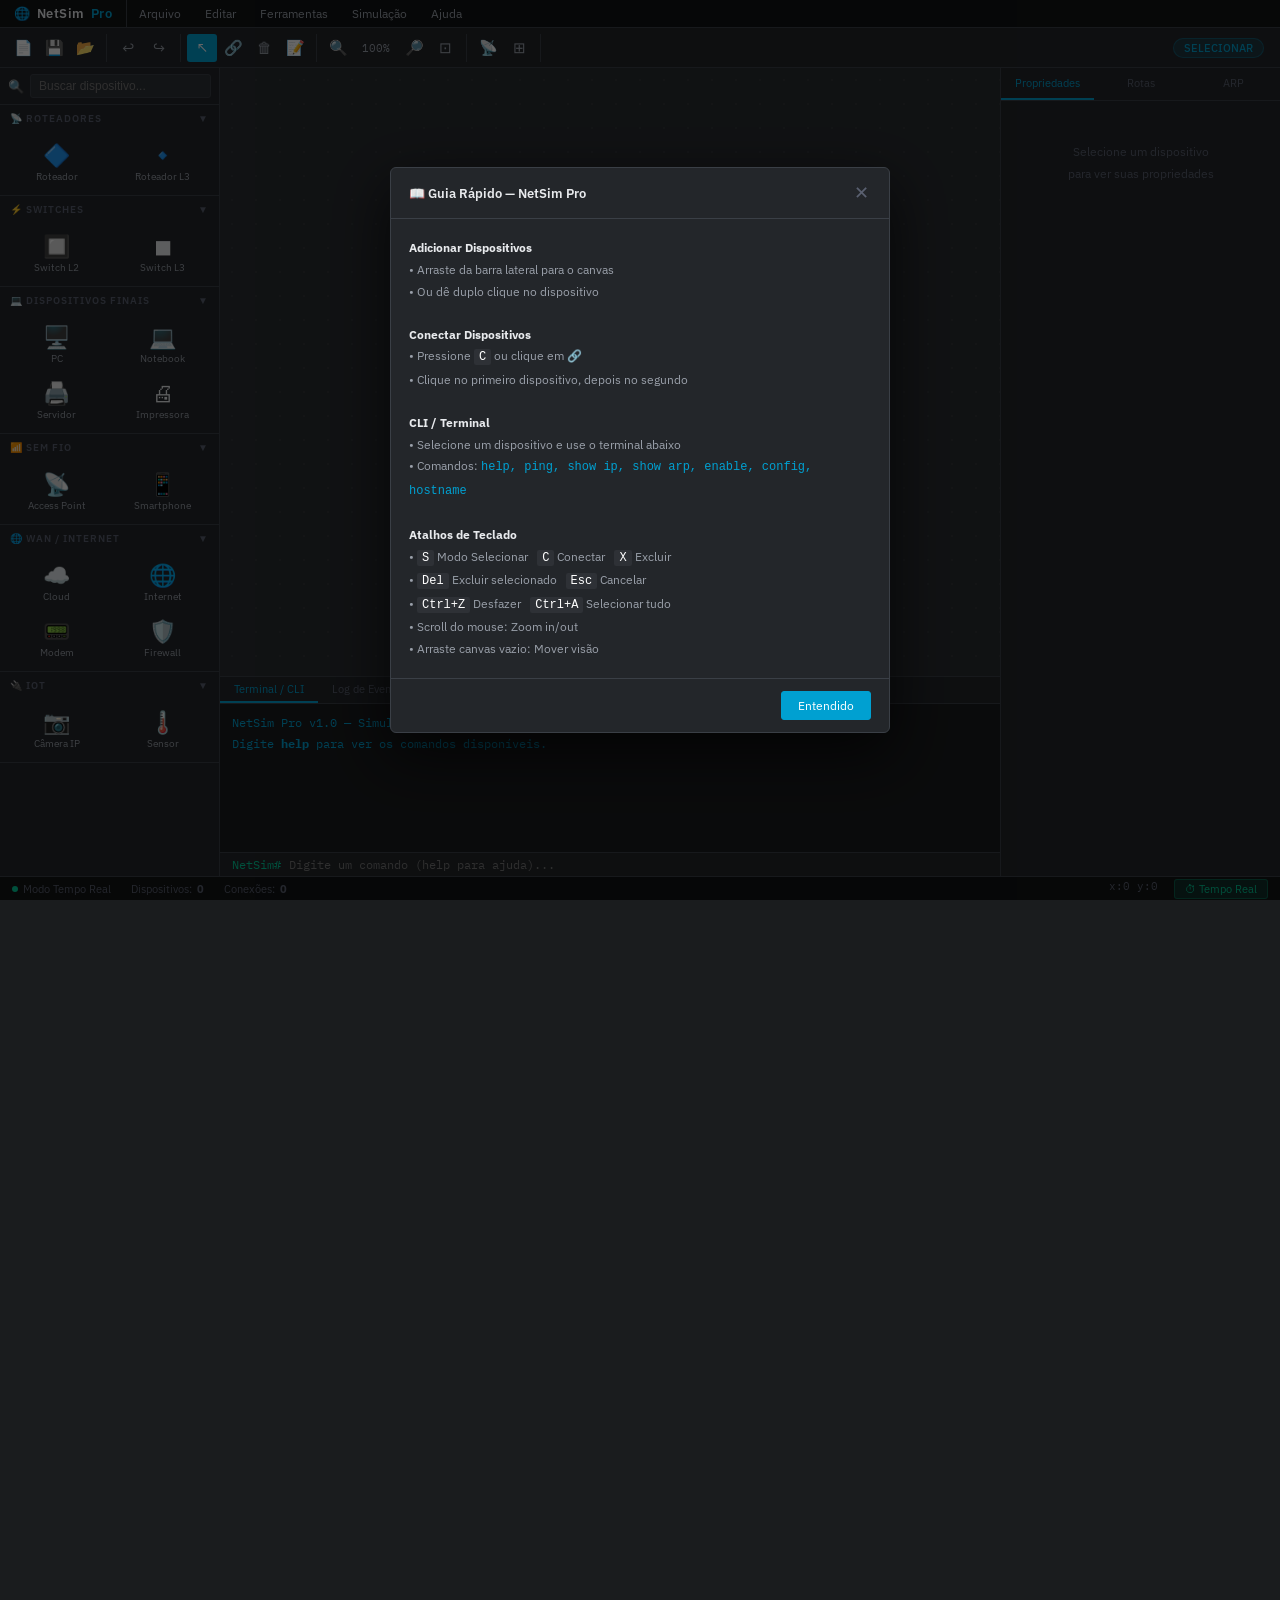
==== teste.html @ ac9a2497 "Create teste.html" ====
<!DOCTYPE html>
<html lang="pt-BR">
<head>
<meta charset="UTF-8">
<link rel="icon" href="https://img.icons8.com/?size=100&id=eyShSycUjhR9&format=png&color=000000" type="image/png">

<meta name="viewport" content="width=device-width, initial-scale=1.0">
<title>NetSim Pro — Simulador de Redes</title>
<style>
  @import url('https://fonts.googleapis.com/css2?family=IBM+Plex+Mono:wght@400;500;600&family=IBM+Plex+Sans:wght@300;400;500;600&display=swap');

  :root {
    --bg-dark: #1a1c1e;
    --bg-panel: #23262a;
    --bg-canvas: #2a2d31;
    --bg-item: #2e3136;
    --bg-hover: #363b41;
    --border: #3a3f46;
    --border-light: #4a5260;
    --accent: #00a0d1;
    --accent-green: #00c896;
    --accent-orange: #f0a500;
    --accent-red: #e05050;
    --accent-yellow: #f5d020;
    --text-primary: #e8eaed;
    --text-secondary: #9aa0aa;
    --text-dim: #5a6070;
    --toolbar-h: 40px;
    --statusbar-h: 24px;
    --sidebar-w: 220px;
    --rightpanel-w: 280px;
    --bottombar-h: 200px;
  }

  * { margin: 0; padding: 0; box-sizing: border-box; }
  html, body { width: 100%; height: 100%; overflow: hidden; background: var(--bg-dark); color: var(--text-primary); font-family: 'IBM Plex Sans', sans-serif; font-size: 13px; }

  /* ─── MENU BAR ─── */
  #menubar {
    height: 28px; background: #111315; display: flex; align-items: center;
    border-bottom: 1px solid var(--border); user-select: none; z-index: 100; position: relative;
  }
  .menu-logo { padding: 0 14px; color: var(--accent); font-weight: 600; font-size: 13px; letter-spacing: .5px; border-right: 1px solid var(--border); height: 100%; display: flex; align-items: center; gap: 6px; }
  .menu-logo span { color: var(--text-primary); }
  .menu-items { display: flex; height: 100%; }
  .menu-item { padding: 0 12px; height: 100%; display: flex; align-items: center; cursor: pointer; color: var(--text-secondary); font-size: 12px; position: relative; }
  .menu-item:hover { background: var(--bg-hover); color: var(--text-primary); }
  .dropdown { display: none; position: absolute; top: 100%; left: 0; background: var(--bg-panel); border: 1px solid var(--border); min-width: 180px; z-index: 999; box-shadow: 0 8px 24px rgba(0,0,0,.5); }
  .menu-item:hover .dropdown { display: block; }
  .dd-item { padding: 7px 14px; cursor: pointer; color: var(--text-secondary); font-size: 12px; display: flex; justify-content: space-between; gap: 20px; }
  .dd-item:hover { background: var(--bg-hover); color: var(--text-primary); }
  .dd-sep { border-top: 1px solid var(--border); margin: 3px 0; }
  .dd-shortcut { color: var(--text-dim); font-size: 11px; }

  /* ─── TOOLBAR ─── */
  #toolbar {
    height: var(--toolbar-h); background: var(--bg-panel); border-bottom: 1px solid var(--border);
    display: flex; align-items: center; gap: 2px; padding: 0 8px; user-select: none;
  }
  .tb-group { display: flex; align-items: center; gap: 1px; border-right: 1px solid var(--border); padding-right: 6px; margin-right: 4px; }
  .tb-btn {
    width: 30px; height: 28px; display: flex; align-items: center; justify-content: center;
    cursor: pointer; border-radius: 3px; color: var(--text-secondary); font-size: 15px;
    transition: all .1s; position: relative;
  }
  .tb-btn:hover { background: var(--bg-hover); color: var(--text-primary); }
  .tb-btn.active { background: var(--accent); color: #fff; }
  .tb-btn[title]:hover::after {
    content: attr(title); position: absolute; bottom: -28px; left: 50%; transform: translateX(-50%);
    background: #000; color: #fff; padding: 3px 8px; border-radius: 3px; white-space: nowrap;
    font-size: 11px; z-index: 999; pointer-events: none;
  }
  .zoom-display { color: var(--text-secondary); font-size: 11px; font-family: 'IBM Plex Mono', monospace; padding: 0 8px; min-width: 44px; text-align: center; }
  .mode-indicator { margin-left: auto; display: flex; align-items: center; gap: 8px; padding-right: 8px; }
  .mode-badge { padding: 2px 10px; border-radius: 12px; font-size: 11px; font-weight: 500; }
  .mode-badge.select { background: rgba(0,160,209,.15); color: var(--accent); border: 1px solid rgba(0,160,209,.3); }
  .mode-badge.connect { background: rgba(0,200,150,.15); color: var(--accent-green); border: 1px solid rgba(0,200,150,.3); }
  .mode-badge.delete { background: rgba(224,80,80,.15); color: var(--accent-red); border: 1px solid rgba(224,80,80,.3); }
  .mode-badge.note { background: rgba(240,165,0,.15); color: var(--accent-orange); border: 1px solid rgba(240,165,0,.3); }

  /* ─── MAIN LAYOUT ─── */
  #main { display: flex; height: calc(100vh - 28px - var(--toolbar-h) - var(--statusbar-h)); overflow: hidden; }

  /* ─── LEFT SIDEBAR ─── */
  #sidebar {
    width: var(--sidebar-w); background: var(--bg-panel); border-right: 1px solid var(--border);
    display: flex; flex-direction: column; overflow: hidden; flex-shrink: 0;
  }
  .sidebar-section { border-bottom: 1px solid var(--border); }
  .sidebar-header {
    padding: 7px 10px; font-size: 10px; font-weight: 600; text-transform: uppercase;
    letter-spacing: 1px; color: var(--text-dim); display: flex; align-items: center;
    justify-content: space-between; cursor: pointer; user-select: none;
  }
  .sidebar-header:hover { color: var(--text-secondary); }
  .device-grid { display: grid; grid-template-columns: 1fr 1fr; gap: 1px; padding: 4px; }
  .device-item {
    padding: 8px 4px; display: flex; flex-direction: column; align-items: center; gap: 4px;
    cursor: grab; border-radius: 4px; transition: background .15s; user-select: none;
  }
  .device-item:hover { background: var(--bg-hover); }
  .device-item:active { cursor: grabbing; }
  .device-icon { font-size: 22px; line-height: 1; }
  .device-label { font-size: 10px; color: var(--text-secondary); text-align: center; }
  .search-box {
    padding: 6px 8px; display: flex; align-items: center; gap: 6px;
    border-bottom: 1px solid var(--border);
  }
  .search-box input {
    flex: 1; background: var(--bg-item); border: 1px solid var(--border); border-radius: 3px;
    padding: 4px 8px; color: var(--text-primary); font-size: 12px; outline: none;
  }
  .search-box input:focus { border-color: var(--accent); }

  /* ─── CANVAS AREA ─── */
  #canvas-wrap { flex: 1; display: flex; flex-direction: column; overflow: hidden; position: relative; }
  #canvas-container { flex: 1; overflow: hidden; position: relative; background: var(--bg-canvas); }
  #network-canvas {
    position: absolute; top: 0; left: 0; width: 100%; height: 100%;
    cursor: default;
  }
  .canvas-grid {
    position: absolute; inset: 0; pointer-events: none;
    background-image: radial-gradient(circle, rgba(255,255,255,.04) 1px, transparent 1px);
    background-size: 24px 24px;
  }

  /* ─── RIGHT PANEL ─── */
  #right-panel {
    width: var(--rightpanel-w); background: var(--bg-panel); border-left: 1px solid var(--border);
    display: flex; flex-direction: column; overflow: hidden; flex-shrink: 0;
  }
  .rp-tab-bar { display: flex; border-bottom: 1px solid var(--border); }
  .rp-tab { flex: 1; padding: 8px 4px; text-align: center; font-size: 11px; cursor: pointer; color: var(--text-dim); border-bottom: 2px solid transparent; transition: all .15s; }
  .rp-tab.active { color: var(--accent); border-bottom-color: var(--accent); }
  .rp-tab:hover:not(.active) { color: var(--text-secondary); }
  .rp-content { flex: 1; overflow-y: auto; padding: 10px; }
  .rp-content::-webkit-scrollbar { width: 4px; }
  .rp-content::-webkit-scrollbar-thumb { background: var(--border); border-radius: 2px; }
  .prop-row { display: flex; align-items: center; margin-bottom: 8px; gap: 6px; }
  .prop-label { color: var(--text-dim); font-size: 11px; min-width: 80px; }
  .prop-value { color: var(--text-primary); font-size: 12px; font-family: 'IBM Plex Mono', monospace; }
  .prop-input {
    flex: 1; background: var(--bg-item); border: 1px solid var(--border); border-radius: 3px;
    padding: 4px 7px; color: var(--text-primary); font-size: 12px; outline: none;
    font-family: 'IBM Plex Mono', monospace;
  }
  .prop-input:focus { border-color: var(--accent); }
  .rp-section-title { font-size: 10px; font-weight: 600; text-transform: uppercase; letter-spacing: 1px; color: var(--text-dim); margin: 10px 0 6px; }
  .iface-row { background: var(--bg-item); border-radius: 4px; padding: 6px 8px; margin-bottom: 4px; }
  .iface-name { font-size: 11px; font-family: 'IBM Plex Mono', monospace; color: var(--accent); }
  .iface-ip { font-size: 11px; color: var(--text-secondary); margin-top: 2px; }
  .iface-status { font-size: 10px; margin-top: 2px; }
  .status-up { color: var(--accent-green); }
  .status-down { color: var(--accent-red); }
  .btn-apply { background: var(--accent); color: #fff; border: none; border-radius: 3px; padding: 6px 14px; cursor: pointer; font-size: 12px; font-family: 'IBM Plex Sans', sans-serif; margin-top: 6px; width: 100%; }
  .btn-apply:hover { background: #0090c0; }
  .empty-state { color: var(--text-dim); font-size: 12px; text-align: center; padding: 30px 10px; line-height: 1.8; }

  /* ─── BOTTOM CLI ─── */
  #bottom-panel { height: var(--bottombar-h); border-top: 1px solid var(--border); display: flex; flex-direction: column; background: var(--bg-dark); overflow: hidden; flex-shrink: 0; }
  .cli-tabs { display: flex; background: var(--bg-panel); border-bottom: 1px solid var(--border); }
  .cli-tab { padding: 5px 14px; font-size: 11px; cursor: pointer; color: var(--text-dim); border-bottom: 2px solid transparent; }
  .cli-tab.active { color: var(--accent); border-bottom-color: var(--accent); }
  .cli-tab:hover:not(.active) { color: var(--text-secondary); }
  #cli-output {
    flex: 1; overflow-y: auto; padding: 8px 12px; font-family: 'IBM Plex Mono', monospace;
    font-size: 12px; line-height: 1.6; color: #b8c0cc;
  }
  #cli-output::-webkit-scrollbar { width: 4px; }
  #cli-output::-webkit-scrollbar-thumb { background: var(--border); }
  .cli-line { padding: 1px 0; }
  .cli-prompt { color: var(--accent-green); }
  .cli-cmd { color: #fff; }
  .cli-ok { color: var(--accent-green); }
  .cli-err { color: var(--accent-red); }
  .cli-info { color: var(--accent); }
  .cli-warn { color: var(--accent-orange); }
  .cli-input-row { display: flex; align-items: center; gap: 8px; padding: 4px 12px; border-top: 1px solid var(--border); background: var(--bg-panel); }
  .cli-prompt-label { color: var(--accent-green); font-family: 'IBM Plex Mono', monospace; font-size: 12px; white-space: nowrap; }
  #cli-input {
    flex: 1; background: transparent; border: none; outline: none; color: #fff;
    font-family: 'IBM Plex Mono', monospace; font-size: 12px; caret-color: var(--accent-green);
  }

  /* ─── STATUS BAR ─── */
  #statusbar {
    height: var(--statusbar-h); background: #111315; border-top: 1px solid var(--border);
    display: flex; align-items: center; padding: 0 12px; gap: 20px; font-size: 11px;
    color: var(--text-dim); user-select: none;
  }
  .sb-item { display: flex; align-items: center; gap: 5px; }
  .sb-dot { width: 6px; height: 6px; border-radius: 50%; background: var(--accent-green); }
  .sb-dot.red { background: var(--accent-red); }
  .sb-right { margin-left: auto; display: flex; gap: 16px; }
  .sim-toggle { padding: 2px 10px; border-radius: 3px; background: rgba(0,160,209,.15); color: var(--accent); border: 1px solid rgba(0,160,209,.3); cursor: pointer; font-size: 11px; }
  .sim-toggle:hover { background: rgba(0,160,209,.25); }
  .sim-toggle.realtime { background: rgba(0,200,150,.15); color: var(--accent-green); border-color: rgba(0,200,150,.3); }

  /* ─── DEVICE NODES (SVG rendered) ─── */
  .node-label { font-family: 'IBM Plex Sans', sans-serif; font-size: 12px; fill: #e8eaed; }
  .node-sublabel { font-family: 'IBM Plex Mono', monospace; font-size: 10px; fill: #9aa0aa; }
  .node-selected rect, .node-selected ellipse { filter: drop-shadow(0 0 6px rgba(0,160,209,.8)); }

  /* ─── CONTEXT MENU ─── */
  #ctx-menu {
    display: none; position: fixed; background: var(--bg-panel); border: 1px solid var(--border);
    border-radius: 4px; z-index: 9999; min-width: 160px; box-shadow: 0 8px 24px rgba(0,0,0,.5);
  }
  .ctx-item { padding: 8px 14px; cursor: pointer; font-size: 12px; color: var(--text-secondary); display: flex; align-items: center; gap: 8px; }
  .ctx-item:hover { background: var(--bg-hover); color: var(--text-primary); }
  .ctx-sep { border-top: 1px solid var(--border); margin: 3px 0; }
  .ctx-danger { color: var(--accent-red) !important; }

  /* ─── MODAL ─── */
  .modal-overlay { display: none; position: fixed; inset: 0; background: rgba(0,0,0,.6); z-index: 10000; align-items: center; justify-content: center; }
  .modal-overlay.open { display: flex; }
  .modal { background: var(--bg-panel); border: 1px solid var(--border); border-radius: 6px; width: 500px; max-height: 80vh; display: flex; flex-direction: column; box-shadow: 0 20px 60px rgba(0,0,0,.7); }
  .modal-header { padding: 14px 18px; border-bottom: 1px solid var(--border); display: flex; justify-content: space-between; align-items: center; }
  .modal-title { font-weight: 600; color: var(--text-primary); }
  .modal-close { cursor: pointer; color: var(--text-dim); font-size: 18px; line-height: 1; padding: 2px; }
  .modal-close:hover { color: var(--text-primary); }
  .modal-body { padding: 18px; overflow-y: auto; flex: 1; }
  .modal-footer { padding: 12px 18px; border-top: 1px solid var(--border); display: flex; justify-content: flex-end; gap: 8px; }
  .btn { padding: 6px 16px; border-radius: 3px; cursor: pointer; font-size: 12px; border: 1px solid var(--border); font-family: 'IBM Plex Sans', sans-serif; }
  .btn-primary { background: var(--accent); color: #fff; border-color: var(--accent); }
  .btn-primary:hover { background: #0090c0; }
  .btn-secondary { background: transparent; color: var(--text-secondary); }
  .btn-secondary:hover { background: var(--bg-hover); color: var(--text-primary); }

  /* ─── PING ANIMATION ─── */
  @keyframes packetAnim { 0% { r: 4; opacity: 1; } 100% { r: 0; opacity: 0; } }
  .packet { animation: packetAnim 0.5s linear; }

  /* ─── TOOLTIP ─── */
  #tooltip {
    display: none; position: fixed; background: rgba(17,19,21,.95); color: var(--text-primary);
    border: 1px solid var(--border); border-radius: 4px; padding: 6px 10px; font-size: 11px;
    pointer-events: none; z-index: 9998; line-height: 1.6; max-width: 200px;
    font-family: 'IBM Plex Mono', monospace;
  }

  /* scrollbar global */
  ::-webkit-scrollbar { width: 5px; height: 5px; }
  ::-webkit-scrollbar-track { background: transparent; }
  ::-webkit-scrollbar-thumb { background: var(--border); border-radius: 3px; }
</style>
</head>
<body>

<!-- MENU BAR -->
<div id="menubar">
  <div class="menu-logo">🌐 <span>NetSim</span> Pro</div>
  <div class="menu-items">
    <div class="menu-item">Arquivo
      <div class="dropdown">
        <div class="dd-item" onclick="newProject()">Novo Projeto <span class="dd-shortcut">Ctrl+N</span></div>
        <div class="dd-item" onclick="saveProject()">Salvar <span class="dd-shortcut">Ctrl+S</span></div>
        <div class="dd-item" onclick="loadProject()">Abrir <span class="dd-shortcut">Ctrl+O</span></div>
        <div class="dd-sep"></div>
        <div class="dd-item" onclick="exportTopology()">Exportar Topologia</div>
      </div>
    </div>
    <div class="menu-item">Editar
      <div class="dropdown">
        <div class="dd-item" onclick="undoAction()">Desfazer <span class="dd-shortcut">Ctrl+Z</span></div>
        <div class="dd-item" onclick="redoAction()">Refazer <span class="dd-shortcut">Ctrl+Y</span></div>
        <div class="dd-sep"></div>
        <div class="dd-item" onclick="selectAll()">Selecionar Tudo <span class="dd-shortcut">Ctrl+A</span></div>
        <div class="dd-item" onclick="deleteSelected()">Excluir Selecionado <span class="dd-shortcut">Del</span></div>
      </div>
    </div>
    <div class="menu-item">Ferramentas
      <div class="dropdown">
        <div class="dd-item" onclick="openPingModal()">Ping / Traceroute</div>
        <div class="dd-item" onclick="showRoutingTable()">Tabela de Roteamento</div>
        <div class="dd-item" onclick="showArpTable()">Tabela ARP</div>
        <div class="dd-sep"></div>
        <div class="dd-item" onclick="autoLayout()">Auto Layout</div>
        <div class="dd-item" onclick="addNote()">Adicionar Nota</div>
      </div>
    </div>
    <div class="menu-item">Simulação
      <div class="dropdown">
        <div class="dd-item" onclick="toggleSimMode()">Modo Simulação</div>
        <div class="dd-item" onclick="runSimStep()">Próximo Passo</div>
        <div class="dd-sep"></div>
        <div class="dd-item" onclick="clearEventLog()">Limpar Log de Eventos</div>
      </div>
    </div>
    <div class="menu-item">Ajuda
      <div class="dropdown">
        <div class="dd-item" onclick="showHelp()">Guia Rápido</div>
        <div class="dd-item" onclick="showAbout()">Sobre o NetSim Pro</div>
      </div>
    </div>
  </div>
</div>

<!-- TOOLBAR -->
<div id="toolbar">
  <div class="tb-group">
    <div class="tb-btn" title="Novo" onclick="newProject()">📄</div>
    <div class="tb-btn" title="Salvar" onclick="saveProject()">💾</div>
    <div class="tb-btn" title="Abrir" onclick="loadProject()">📂</div>
  </div>
  <div class="tb-group">
    <div class="tb-btn" title="Desfazer" onclick="undoAction()">↩</div>
    <div class="tb-btn" title="Refazer" onclick="redoAction()">↪</div>
  </div>
  <div class="tb-group">
    <div class="tb-btn active" id="btn-select" title="Selecionar (S)" onclick="setMode('select')">↖</div>
    <div class="tb-btn" id="btn-connect" title="Conectar (C)" onclick="setMode('connect')">🔗</div>
    <div class="tb-btn" id="btn-delete" title="Excluir (X)" onclick="setMode('delete')">🗑</div>
    <div class="tb-btn" id="btn-note" title="Nota de Texto (N)" onclick="setMode('note')">📝</div>
  </div>
  <div class="tb-group">
    <div class="tb-btn" title="Zoom +" onclick="zoomIn()">🔍</div>
    <div class="zoom-display" id="zoom-display">100%</div>
    <div class="tb-btn" title="Zoom -" onclick="zoomOut()">🔎</div>
    <div class="tb-btn" title="Fit na tela" onclick="fitView()">⊡</div>
  </div>
  <div class="tb-group">
    <div class="tb-btn" title="Ping" onclick="openPingModal()">📡</div>
    <div class="tb-btn" title="Auto Layout" onclick="autoLayout()">⊞</div>
  </div>
  <div class="mode-indicator">
    <div class="mode-badge select" id="mode-badge">SELECIONAR</div>
  </div>
</div>

<!-- MAIN -->
<div id="main">

  <!-- SIDEBAR -->
  <div id="sidebar">
    <div class="search-box">
      <span style="color:var(--text-dim)">🔍</span>
      <input type="text" placeholder="Buscar dispositivo..." id="device-search" oninput="filterDevices(this.value)">
    </div>
    <div style="flex:1;overflow-y:auto;">
      <div class="sidebar-section">
        <div class="sidebar-header" onclick="toggleSection('routers')">📡 Roteadores <span id="arrow-routers">▼</span></div>
        <div class="device-grid" id="section-routers">
          <div class="device-item" draggable="true" ondragstart="startDrag(event,'router')" ondblclick="addDeviceCenter('router')">
            <div class="device-icon">🔷</div><div class="device-label">Roteador</div>
          </div>
          <div class="device-item" draggable="true" ondragstart="startDrag(event,'router3layer')" ondblclick="addDeviceCenter('router3layer')">
            <div class="device-icon">🔹</div><div class="device-label">Roteador L3</div>
          </div>
        </div>
      </div>
      <div class="sidebar-section">
        <div class="sidebar-header" onclick="toggleSection('switches')">⚡ Switches <span id="arrow-switches">▼</span></div>
        <div class="device-grid" id="section-switches">
          <div class="device-item" draggable="true" ondragstart="startDrag(event,'switch')" ondblclick="addDeviceCenter('switch')">
            <div class="device-icon">🔲</div><div class="device-label">Switch L2</div>
          </div>
          <div class="device-item" draggable="true" ondragstart="startDrag(event,'switch3layer')" ondblclick="addDeviceCenter('switch3layer')">
            <div class="device-icon">◼</div><div class="device-label">Switch L3</div>
          </div>
        </div>
      </div>
      <div class="sidebar-section">
        <div class="sidebar-header" onclick="toggleSection('endpoints')">💻 Dispositivos Finais <span id="arrow-endpoints">▼</span></div>
        <div class="device-grid" id="section-endpoints">
          <div class="device-item" draggable="true" ondragstart="startDrag(event,'pc')" ondblclick="addDeviceCenter('pc')">
            <div class="device-icon">🖥️</div><div class="device-label">PC</div>
          </div>
          <div class="device-item" draggable="true" ondragstart="startDrag(event,'laptop')" ondblclick="addDeviceCenter('laptop')">
            <div class="device-icon">💻</div><div class="device-label">Notebook</div>
          </div>
          <div class="device-item" draggable="true" ondragstart="startDrag(event,'server')" ondblclick="addDeviceCenter('server')">
            <div class="device-icon">🖨️</div><div class="device-label">Servidor</div>
          </div>
          <div class="device-item" draggable="true" ondragstart="startDrag(event,'printer')" ondblclick="addDeviceCenter('printer')">
            <div class="device-icon">🖨</div><div class="device-label">Impressora</div>
          </div>
        </div>
      </div>
      <div class="sidebar-section">
        <div class="sidebar-header" onclick="toggleSection('wireless')">📶 Sem Fio <span id="arrow-wireless">▼</span></div>
        <div class="device-grid" id="section-wireless">
          <div class="device-item" draggable="true" ondragstart="startDrag(event,'ap')" ondblclick="addDeviceCenter('ap')">
            <div class="device-icon">📡</div><div class="device-label">Access Point</div>
          </div>
          <div class="device-item" draggable="true" ondragstart="startDrag(event,'smartphone')" ondblclick="addDeviceCenter('smartphone')">
            <div class="device-icon">📱</div><div class="device-label">Smartphone</div>
          </div>
        </div>
      </div>
      <div class="sidebar-section">
        <div class="sidebar-header" onclick="toggleSection('wan')">🌐 WAN / Internet <span id="arrow-wan">▼</span></div>
        <div class="device-grid" id="section-wan">
          <div class="device-item" draggable="true" ondragstart="startDrag(event,'cloud')" ondblclick="addDeviceCenter('cloud')">
            <div class="device-icon">☁️</div><div class="device-label">Cloud</div>
          </div>
          <div class="device-item" draggable="true" ondragstart="startDrag(event,'internet')" ondblclick="addDeviceCenter('internet')">
            <div class="device-icon">🌐</div><div class="device-label">Internet</div>
          </div>
          <div class="device-item" draggable="true" ondragstart="startDrag(event,'modem')" ondblclick="addDeviceCenter('modem')">
            <div class="device-icon">📟</div><div class="device-label">Modem</div>
          </div>
          <div class="device-item" draggable="true" ondragstart="startDrag(event,'firewall')" ondblclick="addDeviceCenter('firewall')">
            <div class="device-icon">🛡️</div><div class="device-label">Firewall</div>
          </div>
        </div>
      </div>
      <div class="sidebar-section">
        <div class="sidebar-header" onclick="toggleSection('iot')">🔌 IoT <span id="arrow-iot">▼</span></div>
        <div class="device-grid" id="section-iot">
          <div class="device-item" draggable="true" ondragstart="startDrag(event,'camera')" ondblclick="addDeviceCenter('camera')">
            <div class="device-icon">📷</div><div class="device-label">Câmera IP</div>
          </div>
          <div class="device-item" draggable="true" ondragstart="startDrag(event,'sensor')" ondblclick="addDeviceCenter('sensor')">
            <div class="device-icon">🌡️</div><div class="device-label">Sensor</div>
          </div>
        </div>
      </div>
    </div>
  </div>

  <!-- CANVAS -->
  <div id="canvas-wrap">
    <div id="canvas-container"
      ondragover="event.preventDefault()"
      ondrop="onDrop(event)"
      onmousedown="canvasMouseDown(event)"
      onmousemove="canvasMouseMove(event)"
      onmouseup="canvasMouseUp(event)"
      onwheel="onWheel(event)"
      oncontextmenu="event.preventDefault()">
      <div class="canvas-grid"></div>
      <svg id="network-canvas" xmlns="http://www.w3.org/2000/svg"></svg>
    </div>

    <!-- BOTTOM CLI -->
    <div id="bottom-panel">
      <div class="cli-tabs">
        <div class="cli-tab active" onclick="switchCliTab(this,'terminal')">Terminal / CLI</div>
        <div class="cli-tab" onclick="switchCliTab(this,'events')">Log de Eventos</div>
        <div class="cli-tab" onclick="switchCliTab(this,'topology')">Info da Topologia</div>
      </div>
      <div id="cli-output"></div>
      <div class="cli-input-row">
        <div class="cli-prompt-label" id="cli-prompt-label">NetSim#</div>
        <input type="text" id="cli-input" placeholder="Digite um comando (help para ajuda)..." autocomplete="off" onkeydown="cliKeyDown(event)">
      </div>
    </div>
  </div>

  <!-- RIGHT PANEL -->
  <div id="right-panel">
    <div class="rp-tab-bar">
      <div class="rp-tab active" onclick="switchRpTab(this,'props')" data-tab="props">Propriedades</div>
      <div class="rp-tab" onclick="switchRpTab(this,'routing')" data-tab="routing">Rotas</div>
      <div class="rp-tab" onclick="switchRpTab(this,'arp')" data-tab="arp">ARP</div>
    </div>
    <div class="rp-content" id="rp-props">
      <div class="empty-state">Selecione um dispositivo<br>para ver suas propriedades</div>
    </div>
    <div class="rp-content" id="rp-routing" style="display:none">
      <div class="empty-state">Selecione um roteador<br>para ver a tabela de rotas</div>
    </div>
    <div class="rp-content" id="rp-arp" style="display:none">
      <div class="empty-state">Selecione um dispositivo<br>para ver a tabela ARP</div>
    </div>
  </div>
</div>

<!-- STATUS BAR -->
<div id="statusbar">
  <div class="sb-item"><div class="sb-dot" id="sim-dot"></div><span id="sim-status-txt">Modo Tempo Real</span></div>
  <div class="sb-item">Dispositivos: <b id="sb-devices">0</b></div>
  <div class="sb-item">Conexões: <b id="sb-links">0</b></div>
  <div class="sb-item" id="sb-selected" style="display:none">Selecionado: <b id="sb-sel-name">-</b></div>
  <div class="sb-right">
    <span id="sb-coords" style="font-family:'IBM Plex Mono',monospace;">x:0 y:0</span>
    <div class="sim-toggle realtime" id="sim-toggle-btn" onclick="toggleSimMode()">⏱ Tempo Real</div>
  </div>
</div>

<!-- CONTEXT MENU -->
<div id="ctx-menu">
  <div class="ctx-item" onclick="ctxOpenCli()">💻 Abrir CLI</div>
  <div class="ctx-item" onclick="ctxProperties()">⚙️ Propriedades</div>
  <div class="ctx-item" onclick="ctxPingFrom()">📡 Ping a partir daqui</div>
  <div class="ctx-sep"></div>
  <div class="ctx-item" onclick="ctxRename()">✏️ Renomear</div>
  <div class="ctx-sep"></div>
  <div class="ctx-item ctx-danger" onclick="ctxDelete()">🗑 Excluir</div>
</div>

<!-- TOOLTIP -->
<div id="tooltip"></div>

<!-- PING MODAL -->
<div class="modal-overlay" id="ping-modal">
  <div class="modal">
    <div class="modal-header">
      <div class="modal-title">📡 Ping / Traceroute</div>
      <div class="modal-close" onclick="closeModal('ping-modal')">✕</div>
    </div>
    <div class="modal-body">
      <div class="prop-row">
        <div class="prop-label">Origem:</div>
        <select class="prop-input" id="ping-src" style="flex:1"></select>
      </div>
      <div class="prop-row">
        <div class="prop-label">Destino IP:</div>
        <input class="prop-input" type="text" id="ping-dst" placeholder="ex: 192.168.1.1">
      </div>
      <div class="prop-row">
        <div class="prop-label">Comando:</div>
        <select class="prop-input" id="ping-cmd" style="flex:1">
          <option value="ping">Ping (ICMP)</option>
          <option value="traceroute">Traceroute</option>
        </select>
      </div>
      <div style="margin-top:10px;background:var(--bg-dark);border-radius:4px;padding:10px;font-family:'IBM Plex Mono',monospace;font-size:12px;min-height:80px;max-height:180px;overflow-y:auto;color:#b8c0cc;" id="ping-output">Clique em Executar para começar...</div>
    </div>
    <div class="modal-footer">
      <button class="btn btn-secondary" onclick="closeModal('ping-modal')">Fechar</button>
      <button class="btn btn-primary" onclick="executePing()">Executar</button>
    </div>
  </div>
</div>

<!-- HELP MODAL -->
<div class="modal-overlay" id="help-modal">
  <div class="modal">
    <div class="modal-header">
      <div class="modal-title">📖 Guia Rápido — NetSim Pro</div>
      <div class="modal-close" onclick="closeModal('help-modal')">✕</div>
    </div>
    <div class="modal-body" style="font-size:12px;line-height:1.8;color:var(--text-secondary)">
      <b style="color:var(--text-primary)">Adicionar Dispositivos</b><br>
      • Arraste da barra lateral para o canvas<br>
      • Ou dê duplo clique no dispositivo<br><br>
      <b style="color:var(--text-primary)">Conectar Dispositivos</b><br>
      • Pressione <kbd style="background:var(--bg-item);padding:1px 5px;border-radius:2px;color:#fff">C</kbd> ou clique em 🔗<br>
      • Clique no primeiro dispositivo, depois no segundo<br><br>
      <b style="color:var(--text-primary)">CLI / Terminal</b><br>
      • Selecione um dispositivo e use o terminal abaixo<br>
      • Comandos: <code style="color:var(--accent)">help, ping, show ip, show arp, enable, config, hostname</code><br><br>
      <b style="color:var(--text-primary)">Atalhos de Teclado</b><br>
      • <kbd style="background:var(--bg-item);padding:1px 5px;border-radius:2px;color:#fff">S</kbd> Modo Selecionar &nbsp; <kbd style="background:var(--bg-item);padding:1px 5px;border-radius:2px;color:#fff">C</kbd> Conectar &nbsp; <kbd style="background:var(--bg-item);padding:1px 5px;border-radius:2px;color:#fff">X</kbd> Excluir<br>
      • <kbd style="background:var(--bg-item);padding:1px 5px;border-radius:2px;color:#fff">Del</kbd> Excluir selecionado &nbsp; <kbd style="background:var(--bg-item);padding:1px 5px;border-radius:2px;color:#fff">Esc</kbd> Cancelar<br>
      • <kbd style="background:var(--bg-item);padding:1px 5px;border-radius:2px;color:#fff">Ctrl+Z</kbd> Desfazer &nbsp; <kbd style="background:var(--bg-item);padding:1px 5px;border-radius:2px;color:#fff">Ctrl+A</kbd> Selecionar tudo<br>
      • Scroll do mouse: Zoom in/out<br>
      • Arraste canvas vazio: Mover visão
    </div>
    <div class="modal-footer">
      <button class="btn btn-primary" onclick="closeModal('help-modal')">Entendido</button>
    </div>
  </div>
</div>

<script>
// ══════════════════════════════════════════
//  ESTADO GLOBAL
// ══════════════════════════════════════════
let nodes = [];
let links = [];
let selected = null;
let mode = 'select'; // select | connect | delete | note
let connectSource = null;
let viewX = 0, viewY = 0, viewScale = 1;
let isDraggingNode = false;
let isDraggingCanvas = false;
let dragNodeId = null;
let dragOffX = 0, dragOffY = 0;
let panStartX = 0, panStartY = 0;
let nodeCounter = { router:0, router3layer:0, switch:0, switch3layer:0, pc:0, laptop:0, server:0, printer:0, ap:0, smartphone:0, cloud:0, internet:0, modem:0, firewall:0, camera:0, sensor:0 };
let undoStack = [], redoStack = [];
let simMode = false;
let cliHistory = [], cliHistIdx = -1;
let ctxTarget = null;
let currentCliTab = 'terminal';
let dragDeviceType = null;

const svg = document.getElementById('network-canvas');

const DEVICE_META = {
  router:       { label:'Roteador',  icon:'🔷', color:'#00a0d1', shape:'diamond', interfaces:['Fa0/0','Fa0/1','Se0/0','Se0/1'] },
  router3layer: { label:'Roteador L3',icon:'🔹',color:'#0080b0', shape:'diamond', interfaces:['Gi0/0','Gi0/1','Gi0/2','Gi0/3'] },
  switch:       { label:'Switch',    icon:'🔲', color:'#00c896', shape:'rect',    interfaces:['Fa0/1','Fa0/2','Fa0/3','Fa0/4','Fa0/5','Fa0/6','Fa0/7','Fa0/8'] },
  switch3layer: { label:'Switch L3', icon:'◼',  color:'#009070', shape:'rect',    interfaces:['Gi0/1','Gi0/2','Gi0/3','Gi0/4','Gi0/5','Gi0/6'] },
  pc:           { label:'PC',        icon:'🖥️', color:'#9aa0aa', shape:'rect',    interfaces:['Fa0'] },
  laptop:       { label:'Notebook',  icon:'💻', color:'#9aa0aa', shape:'rect',    interfaces:['Wireless0','Fa0'] },
  server:       { label:'Servidor',  icon:'🖨️', color:'#c090d0', shape:'rect',    interfaces:['Fa0','Fa1'] },
  printer:      { label:'Impressora',icon:'🖨',  color:'#a0a0a0', shape:'rect',    interfaces:['Fa0'] },
  ap:           { label:'Access Pt', icon:'📡', color:'#f0a500', shape:'circle',  interfaces:['Fa0','Wireless0','Wireless1'] },
  smartphone:   { label:'Smartphone',icon:'📱', color:'#e06080', shape:'circle',  interfaces:['Wireless0'] },
  cloud:        { label:'Cloud',     icon:'☁️', color:'#5080b0', shape:'cloud',   interfaces:['Se0','Se1','Fa0','Fa1'] },
  internet:     { label:'Internet',  icon:'🌐', color:'#4070a0', shape:'cloud',   interfaces:['Fa0','Fa1','Se0'] },
  modem:        { label:'Modem',     icon:'📟', color:'#80a080', shape:'rect',    interfaces:['DSL0','Fa0'] },
  firewall:     { label:'Firewall',  icon:'🛡️', color:'#e05050', shape:'rect',    interfaces:['Fa0/0 (WAN)','Fa0/1 (LAN)','Fa0/2 (DMZ)'] },
  camera:       { label:'Câmera IP', icon:'📷', color:'#708090', shape:'circle',  interfaces:['Fa0'] },
  sensor:       { label:'Sensor',    icon:'🌡️', color:'#80b080', shape:'circle',  interfaces:['Wireless0'] },
};

// ══════════════════════════════════════════
//  INICIALIZAÇÃO
// ══════════════════════════════════════════
window.onload = () => {
  render();
  updateStatusBar();
  cliLog('info','NetSim Pro v1.0 — Simulador de Redes');
  cliLog('info','Digite <b>help</b> para ver os comandos disponíveis.');
  cliLog('','');
  document.addEventListener('keydown', globalKeyDown);
  document.addEventListener('click', ()=>{ document.getElementById('ctx-menu').style.display='none'; });
  showHelp();
};

// ══════════════════════════════════════════
//  RENDER SVG
// ══════════════════════════════════════════
function render() {
  const W = svg.clientWidth || svg.parentElement.clientWidth;
  const H = svg.clientHeight || svg.parentElement.clientHeight;
  svg.setAttribute('viewBox', `${-viewX/viewScale} ${-viewY/viewScale} ${W/viewScale} ${H/viewScale}`);

  let html = '';

  // Links
  links.forEach(lk => {
    const a = getNode(lk.src), b = getNode(lk.dst);
    if (!a || !b) return;
    const lw = lk.type === 'fiber' ? 2.5 : lk.type === 'serial' ? 1.5 : 2;
    const dash = lk.type === 'serial' ? '6,3' : lk.type === 'wireless' ? '4,4' : '';
    const col = lk.active ? '#00c896' : '#4a5260';
    html += `<line x1="${a.x}" y1="${a.y}" x2="${b.x}" y2="${b.y}" stroke="${col}" stroke-width="${lw}" stroke-dasharray="${dash}" opacity="0.8" data-link="${lk.id}"/>`;
    // midpoint label
    const mx = (a.x+b.x)/2, my = (a.y+b.y)/2;
    if (lk.label) html += `<text x="${mx}" y="${my-6}" text-anchor="middle" fill="#5a6070" font-size="9" font-family="IBM Plex Mono">${lk.label}</text>`;
  });

  // Connection line preview
  if (connectSource) {
    html += `<line id="connect-preview" x1="${connectSource.x}" y1="${connectSource.y}" x2="${connectSource.x}" y2="${connectSource.y}" stroke="#00c896" stroke-width="2" stroke-dasharray="6,3" opacity="0.6"/>`;
  }

  // Nodes
  nodes.forEach(n => {
    const m = DEVICE_META[n.type];
    const sel = selected === n.id ? 'node-selected' : '';
    html += renderNode(n, m, sel);
  });

  svg.innerHTML = html;

  // Attach node events
  nodes.forEach(n => {
    const g = svg.querySelector(`[data-node="${n.id}"]`);
    if (!g) return;
    g.addEventListener('mousedown', e => nodeMouseDown(e, n.id));
    g.addEventListener('contextmenu', e => showCtxMenu(e, n.id));
    g.addEventListener('click', e => nodeClick(e, n.id));
    g.addEventListener('mouseenter', e => showTooltip(e, n));
    g.addEventListener('mouseleave', hideTooltip);
  });

  // Link click
  svg.querySelectorAll('line[data-link]').forEach(l => {
    l.addEventListener('click', e => linkClick(e, l.dataset.link));
    l.style.cursor = mode === 'delete' ? 'pointer' : 'default';
  });

  document.getElementById('sb-devices').textContent = nodes.length;
  document.getElementById('sb-links').textContent = links.length;
  document.getElementById('zoom-display').textContent = Math.round(viewScale*100)+'%';
}

function renderNode(n, m, selClass) {
  const pw = 52, ph = 52;
  const ip = n.ip || '';
  let shape = '';
  if (m.shape === 'diamond') {
    shape = `<polygon points="${n.x},${n.y-pw/2} ${n.x+pw/2},${n.y} ${n.x},${n.y+ph/2} ${n.x-pw/2},${n.y}" fill="${m.color}22" stroke="${m.color}" stroke-width="2"/>`;
  } else if (m.shape === 'circle') {
    shape = `<circle cx="${n.x}" cy="${n.y}" r="${pw/2}" fill="${m.color}22" stroke="${m.color}" stroke-width="2"/>`;
  } else if (m.shape === 'cloud') {
    shape = `<ellipse cx="${n.x}" cy="${n.y}" rx="${pw/2+4}" ry="${ph/2}" fill="${m.color}22" stroke="${m.color}" stroke-width="2"/>`;
  } else {
    shape = `<rect x="${n.x-pw/2}" y="${n.y-ph/2}" width="${pw}" height="${ph}" rx="5" fill="${m.color}22" stroke="${m.color}" stroke-width="2"/>`;
  }
  const hasIpConflict = n.ip && nodes.filter(nd => nd.ip === n.ip && nd.id !== n.id && nd.type !== 'note').length > 0;
  const dotColor = hasIpConflict ? '#f5d020' : (n.active !== false ? '#00c896' : '#e05050');
  const conflictBorder = hasIpConflict ? `<rect x="${n.x-pw/2-3}" y="${n.y-ph/2-3}" width="${pw+6}" height="${ph+6}" rx="7" fill="none" stroke="#f5d020" stroke-width="2" stroke-dasharray="4,3" opacity="0.7"/>` : '';
  const statusDot = `<circle cx="${n.x+20}" cy="${n.y-20}" r="5" fill="${dotColor}"/>`;
  const icon = `<text x="${n.x}" y="${n.y+6}" text-anchor="middle" dominant-baseline="middle" font-size="20">${m.icon}</text>`;
  const label = `<text x="${n.x}" y="${n.y+ph/2+14}" text-anchor="middle" class="node-label" font-size="12">${n.name}</text>`;
  const ipColor = hasIpConflict ? '#f5d020' : '#9aa0aa';
  const sublabel = ip ? `<text x="${n.x}" y="${n.y+ph/2+26}" text-anchor="middle" class="node-sublabel" fill="${ipColor}">${ip}${hasIpConflict?' ⚠':''}</text>` : '';
  const cursorStyle = mode==='connect'?'crosshair':mode==='delete'?'pointer':'move';
  return `<g data-node="${n.id}" class="${selClass}" style="cursor:${cursorStyle}">${conflictBorder}${shape}${icon}${statusDot}${label}${sublabel}</g>`;
}

// ══════════════════════════════════════════
//  NODES
// ══════════════════════════════════════════
function addNode(type, x, y) {
  const m = DEVICE_META[type];
  nodeCounter[type] = (nodeCounter[type]||0) + 1;
  const prefix = type.replace('3layer','').replace('router','R').replace('switch','SW').replace('pc','PC').replace('laptop','NB').replace('server','SRV').replace('printer','PRT').replace('ap','AP').replace('smartphone','PHONE').replace('cloud','CLOUD').replace('internet','NET').replace('modem','MODEM').replace('firewall','FW').replace('camera','CAM').replace('sensor','SENS');
  const id = 'n' + Date.now() + Math.random().toString(36).substr(2,4);
  const n = {
    id, type, x, y,
    name: prefix + nodeCounter[type],
    ip: autoIP(type, nodeCounter[type]),
    mask: '255.255.255.0',
    gateway: '',
    active: true,
    interfaces: m.interfaces.map((iface,i) => ({ name: iface, ip: '', mask: '255.255.255.0', status: 'down' })),
    routing: [],
    arp: []
  };
  pushUndo();
  nodes.push(n);
  render();
  updateStatusBar();
  select(id);
  return id;
}

function autoIP(type, n) {
  if (['cloud','internet','modem'].includes(type)) return '';
  const base = { router:'10.0', router3layer:'10.1', switch:'', switch3layer:'', pc:'192.168.1', laptop:'192.168.1', server:'192.168.2', printer:'192.168.3', ap:'192.168.0', smartphone:'192.168.1', firewall:'172.16.0', camera:'192.168.10', sensor:'192.168.20' };
  const b = base[type];
  if (!b) return '';
  return `${b}.${n}`;
}

function getNode(id) { return nodes.find(n => n.id === id); }

function select(id) {
  selected = id;
  const n = getNode(id);
  if (n) {
    document.getElementById('sb-selected').style.display = 'flex';
    document.getElementById('sb-sel-name').textContent = n.name;
    updateCliPrompt(n);
    showProperties(n);
  }
  render();
}

function deselect() {
  selected = null;
  document.getElementById('sb-selected').style.display = 'none';
  document.getElementById('rp-props').innerHTML = '<div class="empty-state">Selecione um dispositivo<br>para ver suas propriedades</div>';
  updateCliPrompt(null);
  render();
}

// ══════════════════════════════════════════
//  LINKS
// ══════════════════════════════════════════
function addLink(srcId, dstId) {
  if (srcId === dstId) return;
  if (links.find(l => (l.src===srcId&&l.dst===dstId)||(l.src===dstId&&l.dst===srcId))) {
    cliLog('warn', 'Conexão já existe entre esses dispositivos.');
    return;
  }
  pushUndo();
  const ltype = getLinkType(srcId, dstId);
  const id = 'l' + Date.now();
  links.push({ id, src: srcId, dst: dstId, type: ltype, active: true, label: '' });
  // Update interface status
  const a = getNode(srcId), b = getNode(dstId);
  if (a && a.interfaces[0]) a.interfaces[0].status = 'up';
  if (b && b.interfaces[0]) b.interfaces[0].status = 'up';
  cliLog('ok', `Conexão estabelecida: ${a?.name} ↔ ${b?.name} [${ltype}]`);
  render();
  updateStatusBar();
  if (selected) showProperties(getNode(selected));
}

function getLinkType(src, dst) {
  const a = getNode(src), b = getNode(dst);
  const wireless = ['ap','smartphone'];
  if (wireless.includes(a?.type) || wireless.includes(b?.type)) return 'wireless';
  const serial = ['router','router3layer','modem','cloud','internet'];
  if (serial.includes(a?.type) && serial.includes(b?.type)) return 'serial';
  return 'ethernet';
}

function linkClick(e, id) {
  e.stopPropagation();
  if (mode === 'delete') {
    pushUndo();
    links = links.filter(l => l.id !== id);
    cliLog('warn','Conexão removida.');
    render();
    updateStatusBar();
  }
}

// ══════════════════════════════════════════
//  MOUSE EVENTS
// ══════════════════════════════════════════
function nodeMouseDown(e, id) {
  if (e.button !== 0) return;
  e.stopPropagation();
  if (mode === 'connect') return;
  if (mode === 'delete') return;
  isDraggingNode = true;
  dragNodeId = id;
  const n = getNode(id);
  const pt = svgPoint(e);
  dragOffX = pt.x - n.x;
  dragOffY = pt.y - n.y;
  select(id);
}

function nodeClick(e, id) {
  e.stopPropagation();
  if (mode === 'delete') {
    pushUndo();
    links = links.filter(l => l.src !== id && l.dst !== id);
    nodes = nodes.filter(n => n.id !== id);
    if (selected === id) deselect();
    cliLog('warn', `Dispositivo ${getNode(id)?.name||id} excluído.`);
    render();
    updateStatusBar();
    return;
  }
  if (mode === 'connect') {
    if (!connectSource) {
      connectSource = getNode(id);
      cliLog('info', `Conectar: ${connectSource.name} → clique no destino`);
      render();
    } else {
      addLink(connectSource.id, id);
      connectSource = null;
      setMode('select');
    }
    return;
  }
  select(id);
}

function canvasMouseDown(e) {
  if (e.button === 1 || (e.button === 0 && !isDraggingNode)) {
    if (e.target === svg || e.target.tagName === 'svg' || e.target.classList.contains('canvas-grid')) {
      isDraggingCanvas = true;
      panStartX = e.clientX - viewX;
      panStartY = e.clientY - viewY;
      svg.style.cursor = 'grabbing';
    }
  }
}

function canvasMouseMove(e) {
  // Update coords
  const pt = svgPoint(e);
  document.getElementById('sb-coords').textContent = `x:${Math.round(pt.x)} y:${Math.round(pt.y)}`;

  if (isDraggingNode && dragNodeId) {
    const pt = svgPoint(e);
    const n = getNode(dragNodeId);
    if (n) {
      n.x = pt.x - dragOffX;
      n.y = pt.y - dragOffY;
      render();
    }
    return;
  }
  if (isDraggingCanvas) {
    viewX = e.clientX - panStartX;
    viewY = e.clientY - panStartY;
    render();
    return;
  }
  // Connect preview line
  if (connectSource) {
    const preview = svg.querySelector('#connect-preview');
    if (preview) {
      const pt = svgPoint(e);
      preview.setAttribute('x2', pt.x);
      preview.setAttribute('y2', pt.y);
    }
  }
}

function canvasMouseUp(e) {
  isDraggingNode = false;
  isDraggingCanvas = false;
  dragNodeId = null;
  svg.style.cursor = 'default';
  if (e.target === svg || e.target.tagName === 'svg' || e.target.classList.contains('canvas-grid')) {
    if (mode === 'connect' && connectSource) {
      connectSource = null;
      render();
    } else if (mode === 'note') {
      const pt = svgPoint(e);
      addNoteAt(pt.x, pt.y);
    } else {
      deselect();
    }
  }
}

function svgPoint(e) {
  const rect = svg.getBoundingClientRect();
  return {
    x: (e.clientX - rect.left) / viewScale - viewX/viewScale,
    y: (e.clientY - rect.top) / viewScale - viewY/viewScale
  };
}

function onWheel(e) {
  e.preventDefault();
  const delta = e.deltaY > 0 ? 0.9 : 1.1;
  viewScale = Math.min(3, Math.max(0.2, viewScale * delta));
  render();
}

// ══════════════════════════════════════════
//  DRAG & DROP FROM SIDEBAR
// ══════════════════════════════════════════
function startDrag(e, type) {
  dragDeviceType = type;
  e.dataTransfer.setData('text', type);
}

function onDrop(e) {
  e.preventDefault();
  const type = e.dataTransfer.getData('text') || dragDeviceType;
  if (!type || !DEVICE_META[type]) return;
  const rect = svg.getBoundingClientRect();
  const x = (e.clientX - rect.left) / viewScale - viewX/viewScale;
  const y = (e.clientY - rect.top) / viewScale - viewY/viewScale;
  addNode(type, x, y);
  dragDeviceType = null;
}

function addDeviceCenter(type) {
  const W = svg.clientWidth || 800;
  const H = svg.clientHeight || 500;
  const x = W/2/viewScale - viewX/viewScale + (Math.random()-0.5)*80;
  const y = H/2/viewScale - viewY/viewScale + (Math.random()-0.5)*80;
  addNode(type, x, y);
}

// ══════════════════════════════════════════
//  MODES
// ══════════════════════════════════════════
function setMode(m) {
  mode = m;
  connectSource = null;
  ['select','connect','delete','note'].forEach(x => {
    document.getElementById('btn-'+x)?.classList.remove('active');
  });
  document.getElementById('btn-'+m)?.classList.add('active');
  const badge = document.getElementById('mode-badge');
  const labels = { select:'SELECIONAR', connect:'CONECTAR', delete:'EXCLUIR', note:'NOTA' };
  badge.textContent = labels[m] || m.toUpperCase();
  badge.className = 'mode-badge ' + m;
  if (m === 'connect') cliLog('info','Modo Conectar: clique no dispositivo de origem.');
  render();
}

function addNote() { setMode('note'); }

function addNoteAt(x, y) {
  const text = prompt('Texto da nota:');
  if (!text) { setMode('select'); return; }
  pushUndo();
  nodes.push({ id:'note'+Date.now(), type:'note', x, y, name: text, active: true });
  setMode('select');
  render();
}

// ══════════════════════════════════════════
//  PROPERTIES PANEL
// ══════════════════════════════════════════
function showProperties(n) {
  if (!n || n.type === 'note') return;
  const m = DEVICE_META[n.type];
  let html = `
    ${n.ipConflict ? `<div style="background:rgba(245,208,32,.12);border:1px solid rgba(245,208,32,.4);border-radius:4px;padding:7px 10px;margin-bottom:10px;font-size:11px;color:#f5d020;line-height:1.6">⚠ <b>CONFLITO DE ENDEREÇO IP</b><br>Este dispositivo está com o IP duplicado na rede. Comunicação indisponível.</div>` : ''}
    <div class="rp-section-title">Identificação</div>
    <div class="prop-row"><div class="prop-label">Nome:</div><input class="prop-input" value="${n.name}" onchange="updateProp('${n.id}','name',this.value)"></div>
    <div class="prop-row"><div class="prop-label">Tipo:</div><div class="prop-value">${m?.label||n.type}</div></div>
    <div class="prop-row"><div class="prop-label">Status:</div><div class="prop-value ${n.active?'status-up':'status-down'}">${n.active?'🟢 Ativo':'🔴 Inativo'}</div></div>
  `;
  if (m && !['cloud','internet','switch','switch3layer'].includes(n.type)) {
    html += `
      <div class="rp-section-title">TCP/IP</div>
      <div class="prop-row"><div class="prop-label">IP:</div><input class="prop-input" value="${n.ip||''}" placeholder="ex: 192.168.1.1" onchange="updateProp('${n.id}','ip',this.value)"></div>
      <div class="prop-row"><div class="prop-label">Máscara:</div><input class="prop-input" value="${n.mask||'255.255.255.0'}" onchange="updateProp('${n.id}','mask',this.value)"></div>
      <div class="prop-row"><div class="prop-label">Gateway:</div><input class="prop-input" value="${n.gateway||''}" placeholder="ex: 192.168.1.254" onchange="updateProp('${n.id}','gateway',this.value)"></div>
    `;
  }
  html += `<div class="rp-section-title">Interfaces (${n.interfaces?.length||0})</div>`;
  (n.interfaces||[]).forEach((iface,i) => {
    html += `
      <div class="iface-row">
        <div class="iface-name">${iface.name}</div>
        <div><input class="prop-input" style="width:100%;margin-top:4px" value="${iface.ip||''}" placeholder="IP da interface" onchange="updateIface('${n.id}',${i},'ip',this.value)"></div>
        <div class="iface-status ${iface.status==='up'?'status-up':'status-down'}">${iface.status==='up'?'🟢 Up':'🔴 Down'}</div>
      </div>
    `;
  });
  // Connected links
  const myLinks = links.filter(l => l.src===n.id||l.dst===n.id);
  if (myLinks.length) {
    html += `<div class="rp-section-title">Conexões (${myLinks.length})</div>`;
    myLinks.forEach(lk => {
      const peer = getNode(lk.src===n.id?lk.dst:lk.src);
      html += `<div class="iface-row"><div class="iface-name">${peer?.name||'?'}</div><div class="iface-ip">${lk.type} — ${lk.active?'<span class="status-up">🟢 Ativo</span>':'<span class="status-down">🔴 Inativo</span>'}</div></div>`;
    });
  }
  document.getElementById('rp-props').innerHTML = html;

  // Routing table
  let rt = `<div class="rp-section-title">Tabela de Roteamento</div>`;
  if (n.routing?.length) {
    n.routing.forEach(r => {
      rt += `<div class="iface-row"><div class="iface-name">${r.network}/${r.prefix}</div><div class="iface-ip">via ${r.nexthop} [${r.metric}]</div></div>`;
    });
  } else {
    rt += `<div class="empty-state" style="padding:10px">Sem rotas configuradas.<br>Use: <code style="color:var(--accent)">ip route [rede] [máscara] [nexthop]</code></div>`;
  }
  document.getElementById('rp-routing').innerHTML = rt;

  // ARP table
  let arp = `<div class="rp-section-title">Tabela ARP</div>`;
  if (n.arp?.length) {
    n.arp.forEach(a => {
      arp += `<div class="iface-row"><div class="iface-name">${a.ip}</div><div class="iface-ip">${a.mac}</div></div>`;
    });
  } else {
    arp += `<div class="empty-state" style="padding:10px">Tabela ARP vazia.<br>Execute um ping para popular.</div>`;
  }
  document.getElementById('rp-arp').innerHTML = arp;
}

function updateProp(id, key, val) {
  const n = getNode(id);
  if (!n) return;
  const oldVal = n[key];
  n[key] = val;
  if (key === 'ip' && val) {
    const conflict = nodes.find(nd => nd.ip === val && nd.id !== id && nd.type !== 'note');
    if (conflict) {
      cliLog('warn', `⚠ CONFLITO DE ENDEREÇO IP DETECTADO!`);
      cliLog('warn', `  Host ${n.name}: IP address ${val} is conflicting with ${conflict.name}`);
      cliLog('warn', `  Ambos os dispositivos ficarão inacessíveis na rede.`);
      n.ipConflict = true;
      conflict.ipConflict = true;
    } else {
      // resolve any previous conflict this node had
      if (oldVal) {
        const wasConflict = nodes.find(nd => nd.ip === oldVal && nd.id !== id && nd.type !== 'note');
        if (wasConflict) {
          wasConflict.ipConflict = false;
          cliLog('ok', `  Conflito resolvido para ${wasConflict.name}.`);
        }
      }
      n.ipConflict = false;
    }
  }
  render();
}

function updateIface(nodeId, idx, key, val) {
  const n = getNode(nodeId);
  if (n && n.interfaces[idx]) { n.interfaces[idx][key] = val; }
}

// ══════════════════════════════════════════
//  CLI
// ══════════════════════════════════════════
function cliLog(type, msg) {
  const out = document.getElementById('cli-output');
  if (currentCliTab !== 'terminal' && currentCliTab !== 'events') return;
  const classes = { ok:'cli-ok', err:'cli-err', info:'cli-info', warn:'cli-warn', '':'cli-cmd' };
  const div = document.createElement('div');
  div.className = 'cli-line ' + (classes[type]||'');
  div.innerHTML = msg;
  out.appendChild(div);
  out.scrollTop = out.scrollHeight;
}

let cliIfaceCtx = null; // current interface context: { nodeId, ifaceIndex, ifaceName }

function updateCliPrompt(n) {
  const label = n ? `${n.name}#` : 'NetSim#';
  document.getElementById('cli-prompt-label').textContent = label;
}

function cliKeyDown(e) {
  const input = document.getElementById('cli-input');
  if (e.key === 'Enter') {
    const cmd = input.value.trim();
    if (!cmd) return;
    cliHistory.unshift(cmd);
    cliHistIdx = -1;
    input.value = '';
    const n = selected ? getNode(selected) : null;
    let prompt = n ? n.name+'#' : 'NetSim#';
    if (cliIfaceCtx && cliIfaceCtx.nodeId === n?.id) {
      prompt = `${n.name}(config-if)#`;
    }
    cliLog('', `<span class="cli-prompt">${prompt}</span> <span class="cli-cmd">${cmd}</span>`);
    processCommand(cmd, n);
  } else if (e.key === 'ArrowUp') {
    cliHistIdx = Math.min(cliHistIdx+1, cliHistory.length-1);
    input.value = cliHistory[cliHistIdx] || '';
  } else if (e.key === 'ArrowDown') {
    cliHistIdx = Math.max(cliHistIdx-1, -1);
    input.value = cliHistIdx >= 0 ? cliHistory[cliHistIdx] : '';
  } else if (e.key === 'Tab') {
    e.preventDefault();
    autocomplete(input);
  }
}

const CLI_COMMANDS = ['help','ping','traceroute','show ip','show arp','show version','show interfaces','show running-config','enable','configure terminal','hostname','ip address','ip route','no ip route','shutdown','no shutdown','clear','exit','end','write memory','copy running-config startup-config'];

function autocomplete(input) {
  const val = input.value.toLowerCase();
  const match = CLI_COMMANDS.find(c => c.startsWith(val) && c !== val);
  if (match) input.value = match;
}

function processCommand(cmd, n) {
  const c = cmd.trim().toLowerCase();
  if (c === 'help' || c === '?') {
    cliLog('info','Comandos disponíveis:');
    cliLog('','  <b>ping [ip]</b> — Testar conectividade ICMP');
    cliLog('','  <b>traceroute [ip]</b> — Rastrear rota');
    cliLog('','  <b>show ip</b> — Mostrar configuração IP');
    cliLog('','  <b>show arp</b> — Tabela ARP');
    cliLog('','  <b>show interfaces</b> — Status das interfaces');
    cliLog('','  <b>show running-config</b> — Configuração atual');
    cliLog('','  <b>show version</b> — Versão do sistema');
    cliLog('','  <b>hostname [nome]</b> — Renomear dispositivo');
    cliLog('','  <b>ip address [ip] [máscara]</b> — Configurar IP');
    cliLog('','  <b>interface [Fa0/0|Fa0/1|Se0/0]</b> — Entrar em contexto de interface');
    cliLog('','  <b>ip route [rede] [máscara] [nexthop]</b> — Rota estática');
    cliLog('','  <b>shutdown / no shutdown</b> — Desativar/ativar interface');
    cliLog('','  <b>clear</b> — Limpar terminal');
    cliLog('','  <b>write memory</b> — Salvar configuração');
    return;
  }
  if (c === 'clear') { document.getElementById('cli-output').innerHTML = ''; return; }
  if (c === 'show version') {
    cliLog('ok','NetSim Pro v1.0 — Cisco IOS Emulator');
    cliLog('','Sistema operacional: NetSim IOS 15.1(1)T');
    cliLog('','Uptime: '+Math.floor(Math.random()*48+1)+'h '+Math.floor(Math.random()*60)+'m');
    return;
  }
  if (!n) { cliLog('err','⚠ Nenhum dispositivo selecionado. Selecione um dispositivo no canvas.'); return; }

  if (c === 'show ip') {
    cliLog('ok',`Dispositivo: ${n.name}`);
    cliLog('','IP Address:  '+(n.ip||'(não configurado)'));
    cliLog('','Subnet Mask: '+(n.mask||'255.255.255.0'));
    cliLog('','Gateway:     '+(n.gateway||'(não configurado)'));
    if (n.ip && n.mask) {
      const netAddr = getNetworkAddr(n.ip, n.mask);
      const prefix = maskToPrefix(n.mask);
      const netStr = [(netAddr>>>24)&255,(netAddr>>>16)&255,(netAddr>>>8)&255,netAddr&255].join('.');
      cliLog('','Network:     '+netStr+'/'+prefix);
    }
    if (n.gateway) {
      const gwNode = nodes.find(nd => nd.ip === n.gateway);
      cliLog('','Gateway via: '+(gwNode ? gwNode.name : '(não encontrado na topologia)'));
    }
    return;
  }
  if (c === 'show ip route') {
    cliLog('ok',`Tabela de Roteamento — ${n.name}:`);
    if (n.ip) {
      const prefix = maskToPrefix(n.mask||'255.255.255.0');
      const netAddr = getNetworkAddr(n.ip, n.mask||'255.255.255.0');
      const netStr = [(netAddr>>>24)&255,(netAddr>>>16)&255,(netAddr>>>8)&255,netAddr&255].join('.');
      cliLog('ok',`C    ${netStr}/${prefix} is directly connected`);
    }
    if (n.routing?.length) {
      n.routing.forEach(r => cliLog('ok',`S    ${r.network}/${r.prefix} [${r.metric}/0] via ${r.nexthop}`));
    } else if (n.type !== 'router' && n.type !== 'router3layer') {
      if (n.gateway) cliLog('ok',`S*   0.0.0.0/0 via ${n.gateway} (default gateway)`);
    }
    if (!n.ip && !n.routing?.length) cliLog('warn','Nenhuma rota configurada.');
    return;
  }
  if (c === 'show arp') {
    if (!n.arp?.length) { cliLog('warn','Tabela ARP vazia.'); return; }
    cliLog('','Protocol  Address          Age   Hardware Addr     Type');
    n.arp.forEach(a => cliLog('ok',`Internet  ${a.ip.padEnd(17)} ${String(a.age||'-').padEnd(6)}${a.mac}  ARPA`));
    return;
  }
  if (c === 'show interfaces') {
    if (!n.interfaces?.length) { cliLog('warn','Nenhuma interface disponível.'); return; }
    n.interfaces.forEach(iface => {
      const st = iface.status === 'up' ? 'up' : 'down';
      cliLog(st==='up'?'ok':'warn',`${iface.name} is ${st}, line protocol is ${st}`);
      cliLog('',`  Internet address is ${iface.ip || 'unassigned'}${iface.ip&&iface.mask?' /'+maskToPrefix(iface.mask):''}`);
      cliLog('',`  MTU 1500 bytes, BW 100000 Kbit`);
    });
    return;
  }
  if (c === 'show running-config') {
    cliLog('ok','Building configuration...');
    cliLog('','hostname '+n.name);
    if (n.ip) cliLog('','ip address '+n.ip+' '+(n.mask||'255.255.255.0'));
    if (n.gateway) cliLog('','ip default-gateway '+n.gateway);
    (n.routing||[]).forEach(r => cliLog('','ip route '+r.network+' '+r.mask+' '+r.nexthop));
    cliLog('','end');
    return;
  }
  if (c.startsWith('hostname ')) {
    const newName = cmd.split(' ').slice(1).join(' ').trim();
    if (newName) { n.name = newName; render(); showProperties(n); updateCliPrompt(n); cliLog('ok','Hostname alterado para: '+newName); }
    return;
  }
  if (c.startsWith('ip address ')) {
    const parts = cmd.split(' ');
    if (parts.length >= 4) {
      const newIp = parts[2];
      const newMask = parts[3];
      // If inside interface context, configure that interface's IP
      if (cliIfaceCtx && cliIfaceCtx.nodeId === n.id) {
        const iface = n.interfaces[cliIfaceCtx.ifaceIndex];
        iface.ip = newIp;
        iface.mask = newMask;
        iface.status = 'up';
        // Also update router's main IP if it's the first interface
        if (cliIfaceCtx.ifaceIndex === 0 && !n.ip) { n.ip = newIp; n.mask = newMask; }
        cliLog('ok', `IP ${newIp} ${newMask} configurado em ${iface.name}.`);
        render(); showProperties(n);
        return;
      }
      // No interface context — configure device main IP
      const oldIp = n.ip;
      n.ip = newIp; n.mask = newMask;
      const conflict = nodes.find(nd => nd.ip === newIp && nd.id !== n.id && nd.type !== 'note');
      if (conflict) {
        cliLog('warn', `%IP-4-DUPADDR: Duplicate address ${newIp} on ${n.name}, sourced by ${conflict.name}`);
        cliLog('warn', `  Ambos os dispositivos ficarão inacessíveis na rede.`);
        n.ipConflict = true;
        conflict.ipConflict = true;
      } else {
        if (oldIp) {
          const wasConflict = nodes.find(nd => nd.ip === oldIp && nd.id !== n.id && nd.type !== 'note');
          if (wasConflict) { wasConflict.ipConflict = false; cliLog('ok',`  Conflito resolvido para ${wasConflict.name}.`); }
        }
        n.ipConflict = false;
        cliLog('ok','IP configurado: '+n.ip+' '+n.mask);
      }
      render(); showProperties(n);
    } else cliLog('err','Uso: ip address [ip] [máscara]');
    return;
  }
  if (c.startsWith('ip route ')) {
    const parts = cmd.split(' ');
    if (parts.length >= 5) {
      if (!n.routing) n.routing = [];
      n.routing.push({ network: parts[2], mask: parts[3], nexthop: parts[4], metric: parts[5]||'1', prefix: maskToPrefix(parts[3]) });
      showProperties(n);
      cliLog('ok',`Rota adicionada: ${parts[2]}/${maskToPrefix(parts[3])} via ${parts[4]}`);
    } else cliLog('err','Uso: ip route [rede] [máscara] [nexthop] [métrica]');
    return;
  }
  if (c.startsWith('no ip route ')) {
    const parts = cmd.split(' ');
    if (parts.length >= 5) {
      n.routing = (n.routing||[]).filter(r => !(r.network===parts[3]&&r.nexthop===parts[4]));
      showProperties(n); cliLog('ok','Rota removida.');
    }
    return;
  }
  if (c === 'shutdown') {
    if (cliIfaceCtx && cliIfaceCtx.nodeId === n.id) {
      n.interfaces[cliIfaceCtx.ifaceIndex].status = 'down';
      cliLog('warn',`Interface ${cliIfaceCtx.ifaceName} desativada.`);
    } else {
      n.active = false;
      cliLog('warn','Interface desativada (shutdown).');
    }
    render(); showProperties(n); return;
  }
  if (c === 'no shutdown') {
    if (cliIfaceCtx && cliIfaceCtx.nodeId === n.id) {
      n.interfaces[cliIfaceCtx.ifaceIndex].status = 'up';
      cliLog('ok',`Interface ${cliIfaceCtx.ifaceName} ativada.`);
    } else {
      n.active = true;
      cliLog('ok','Interface ativada (no shutdown).');
    }
    render(); showProperties(n); return;
  }
  if (c === 'write memory' || c === 'copy running-config startup-config') {
    cliLog('ok','Building configuration... [OK]');
    cliLog('ok','Configuration saved.');
    return;
  }
  if (c === 'enable') { cliLog('ok','Enter Password: '); setTimeout(()=>cliLog('ok',n.name+'#'),300); return; }
  if (c === 'configure terminal' || c === 'conf t') {
    cliIfaceCtx = null;
    cliLog('ok','Enter configuration commands, one per line. End with CNTL/Z.');
    cliLog('ok',n.name+'(config)#');
    return;
  }
  if (c === 'exit') {
    if (cliIfaceCtx && cliIfaceCtx.nodeId === n.id) {
      cliIfaceCtx = null;
      cliLog('ok', n.name+'(config)#');
    } else {
      cliLog('ok', n.name+'#');
    }
    return;
  }
  if (c === 'end' || c === '^z') {
    cliIfaceCtx = null;
    cliLog('ok', n.name+'#');
    return;
  }
  // interface Fa0/0 | Fa0/1 | Se0/0 ...
  if (c.startsWith('interface ')) {
    const ifName = cmd.split(' ').slice(1).join(' ').trim();
    if (!n.interfaces?.length) { cliLog('err','Este dispositivo não possui interfaces configuráveis.'); return; }
    // Match by name (case-insensitive, also allow short forms: fa0/0, f0/0, s0/0)
    const normalize = s => s.toLowerCase().replace(/fastethernet/,'fa').replace(/gigabitethernet/,'gi').replace(/serial/,'se').replace(/ethernet/,'et');
    const ifIdx = n.interfaces.findIndex(i => normalize(i.name) === normalize(ifName));
    if (ifIdx === -1) {
      cliLog('err', `% Interface ${ifName} não encontrada em ${n.name}.`);
      cliLog('info', 'Interfaces disponíveis: ' + n.interfaces.map(i=>i.name).join(', '));
      return;
    }
    cliIfaceCtx = { nodeId: n.id, ifaceIndex: ifIdx, ifaceName: n.interfaces[ifIdx].name };
    cliLog('ok', `${n.name}(config-if)# [${n.interfaces[ifIdx].name}]`);
    return;
  }
  if (c.startsWith('ping ')) { runPing(n, cmd.split(' ')[1]); return; }
  if (c.startsWith('traceroute ')) { runTraceroute(n, cmd.split(' ')[1]); return; }

  cliLog('err',`% Comando não reconhecido: "${cmd}". Digite <b>help</b> para ajuda.`);
}

function maskToPrefix(mask) {
  const parts = mask.split('.').map(Number);
  let bits = 0;
  parts.forEach(p => { while (p) { bits += p&1; p>>=1; } });
  return bits;
}

// ══════════════════════════════════════════
//  PING / TRACEROUTE
// ══════════════════════════════════════════
function runPing(n, dst) {
  if (!dst) { cliLog('err','Uso: ping [ip]'); return; }
  // Check if source has conflict
  if (n.ipConflict) {
    cliLog('warn',`%IP-4-DUPADDR: ${n.name} possui conflito de IP (${n.ip}). Ping indisponível.`);
    return;
  }
  const targets = nodes.filter(nd => nd.ip === dst && nd.active && nd.id !== n.id);
  if (targets.length > 1) {
    cliLog('warn',`%IP-4-DUPADDR: Conflito de endereço IP detectado para ${dst}.`);
    cliLog('warn',`  Destino inacessível — múltiplos hosts com o mesmo IP.`);
    cliLog('','');
    cliLog('info',`Estatísticas: 4 pacotes enviados, 0 recebidos, 100% perdidos`);
    return;
  }
  const target = targets[0];
  if (target?.ipConflict) {
    cliLog('warn',`%IP-4-DUPADDR: Destino ${dst} possui conflito de IP. Inacessível.`);
    cliLog('','');
    cliLog('info',`Estatísticas: 4 pacotes enviados, 0 recebidos, 100% perdidos`);
    return;
  }
  cliLog('info',`Pingando ${dst} a partir de ${n.name}...`);
  const result = routePacket(n, dst);
  const reachable = result.reachable;
  const target = nodes.find(nd => nd.ip === dst && nd.active !== false);
  for (let i=1;i<=4;i++) {
    setTimeout(()=>{
      if (reachable) {
        const ms = Math.floor(Math.random()*20+1);
        cliLog('ok',`Resposta de ${dst}: bytes=32 tempo=${ms}ms TTL=128`);
        if (target) animatePacket(n, target);
      } else {
        cliLog('err',`Tempo limite esgotado: ${dst} inacessível`);
      }
      if (i===4) {
        cliLog('','');
        cliLog('info',`Estatísticas: 4 pacotes enviados, ${reachable?4:0} recebidos, ${reachable?0:100}% perdidos`);
        if (!reachable) cliLog('warn', `Motivo: ${result.reason}`);
        if (reachable) showProperties(n); // refresh ARP table
      }
    }, 200 * i);
  }
}

function runTraceroute(n, dst) {
  if (!dst) { cliLog('err','Uso: traceroute [ip]'); return; }
  cliLog('info',`Traceroute para ${dst}:`);
  const result = routePacket(n, dst);
  if (!result.reachable || !result.path.length) {
    setTimeout(()=>{
      cliLog('err','* * * Destino inacessível');
      if (result.reason) cliLog('warn', `Motivo: ${result.reason}`);
    }, 300);
    return;
  }
  const hops = result.path;
  const startTTL = 128;
  hops.forEach((hop, i) => {
    setTimeout(() => {
      const ms = Math.floor(Math.random() * 20 + 1);
      const ttl = startTTL - i;
      cliLog('ok', ` ${String(i+1).padStart(2)}  ${(hop.ip || hop.name).padEnd(18)} ${ms} ms  TTL=${ttl}  [${hop.name}]`);
    }, 300 * (i + 1));
  });
}

// ══════════════════════════════════════════
//  NETWORK ENGINE — Subnet-aware routing
// ══════════════════════════════════════════

function ipToInt(ip) {
  if (!ip) return 0;
  return ip.split('.').reduce((acc, oct) => (acc << 8) | parseInt(oct), 0) >>> 0;
}

function maskToInt(mask) {
  if (!mask) return 0xFFFFFF00;
  if (mask.includes('.')) return ipToInt(mask);
  // CIDR prefix
  const bits = parseInt(mask);
  return bits === 0 ? 0 : (0xFFFFFFFF << (32 - bits)) >>> 0;
}

function sameSubnet(ip1, mask1, ip2) {
  if (!ip1 || !ip2) return false;
  const m = maskToInt(mask1 || '255.255.255.0');
  return (ipToInt(ip1) & m) === (ipToInt(ip2) & m);
}

function getNetworkAddr(ip, mask) {
  if (!ip) return null;
  const m = maskToInt(mask || '255.255.255.0');
  return (ipToInt(ip) & m) >>> 0;
}

// Physical BFS — ignores IP, just follows links (used internally)
function findPhysicalPath(src, dst) {
  const visited = new Set();
  const queue = [[src]];
  while (queue.length) {
    const path = queue.shift();
    const cur = path[path.length - 1];
    if (cur.id === dst.id) return path;
    if (visited.has(cur.id)) continue;
    visited.add(cur.id);
    links.filter(l => (l.src === cur.id || l.dst === cur.id) && l.active).forEach(lk => {
      const nId = lk.src === cur.id ? lk.dst : lk.src;
      const nb = getNode(nId);
      if (nb && nb.active !== false && !visited.has(nId)) queue.push([...path, nb]);
    });
  }
  return [];
}

// Returns the router physically connected to this node (via switch or direct)
function findConnectedRouter(node) {
  const visited = new Set([node.id]);
  const queue = [node];
  while (queue.length) {
    const cur = queue.shift();
    const neighbors = links
      .filter(l => (l.src === cur.id || l.dst === cur.id) && l.active)
      .map(l => getNode(l.src === cur.id ? l.dst : l.src))
      .filter(n => n && n.active !== false && !visited.has(n.id));
    for (const nb of neighbors) {
      visited.add(nb.id);
      if (nb.type === 'router' || nb.type === 'router3layer') return nb;
      // allow traversal through switches only
      if (nb.type === 'switch' || nb.type === 'switch3layer') queue.push(nb);
    }
  }
  return null;
}

// Find router that has an interface on the given subnet
function findRouterForSubnet(networkAddr, mask, excludeId) {
  return nodes.find(n => {
    if (n.type !== 'router' && n.type !== 'router3layer') return false;
    if (n.id === excludeId) return false;
    if (n.active === false) return false;
    // Check main IP
    if (n.ip && getNetworkAddr(n.ip, mask) === networkAddr) return true;
    // Check interfaces
    return (n.interfaces || []).some(ifc => ifc.ip && getNetworkAddr(ifc.ip, mask) === networkAddr);
  });
}

// Core routing decision:
// Returns { reachable: bool, path: [...nodes], reason: string }
function routePacket(src, dstIp) {
  if (!src.ip || !dstIp) return { reachable: false, path: [], reason: 'IP não configurado na origem.' };

  const dstNode = nodes.find(n => n.ip === dstIp && n.active !== false && n.type !== 'note' && !n.ipConflict);
  if (!dstNode) return { reachable: false, path: [], reason: `Host ${dstIp} não encontrado ou inativo.` };
  if (dstNode.ipConflict) return { reachable: false, path: [], reason: `Conflito de IP em ${dstIp}.` };

  const srcMask = src.mask || '255.255.255.0';
  const dstMask = dstNode.mask || '255.255.255.0';

  // Same subnet — direct delivery
  if (sameSubnet(src.ip, srcMask, dstIp)) {
    const physPath = findPhysicalPath(src, dstNode);
    if (physPath.length > 0) {
      updateArp(src, dstNode);
      return { reachable: true, path: physPath, reason: 'Entrega direta (mesma sub-rede).' };
    }
    return { reachable: false, path: [], reason: 'Sem caminho físico na sub-rede.' };
  }

  // Different subnet — need gateway
  if (!src.gateway) {
    return { reachable: false, path: [], reason: `Gateway não configurado em ${src.name}. Configure o default gateway.` };
  }

  // Find the gateway node
  const gwNode = nodes.find(n => n.ip === src.gateway && n.active !== false);
  if (!gwNode) {
    return { reachable: false, path: [], reason: `Gateway ${src.gateway} não encontrado na rede.` };
  }
  if (gwNode.type !== 'router' && gwNode.type !== 'router3layer') {
    return { reachable: false, path: [], reason: `Gateway ${src.gateway} não é um roteador.` };
  }

  // Physical path to gateway
  const pathToGw = findPhysicalPath(src, gwNode);
  if (!pathToGw.length) {
    return { reachable: false, path: [], reason: `Sem caminho físico até o gateway ${src.gateway}.` };
  }

  // Router checks its routing table or directly connected interfaces
  const dstNetAddr = getNetworkAddr(dstIp, dstMask);

  // Check if router has direct interface on dst subnet
  const routerHasDirectRoute = (gwNode.ip && getNetworkAddr(gwNode.ip, dstMask) === dstNetAddr) ||
    (gwNode.interfaces || []).some(ifc => ifc.ip && ifc.status !== 'down' && getNetworkAddr(ifc.ip, dstMask) === dstNetAddr);

  // Check static routes on router
  let routeFound = routerHasDirectRoute;
  if (!routeFound && gwNode.routing?.length) {
    routeFound = gwNode.routing.some(r => {
      const rNet = getNetworkAddr(r.network, r.mask);
      const rMask = maskToInt(r.mask);
      return (ipToInt(dstIp) & rMask) >>> 0 === rNet;
    });
  }

  if (!routeFound) {
    return {
      reachable: false, path: [],
      reason: `Roteador ${gwNode.name} não possui rota para a rede ${dstIp}. Configure: ip route [rede] [máscara] [nexthop]`
    };
  }

  // Physical path from router to destination
  const pathFromGw = findPhysicalPath(gwNode, dstNode);
  if (!pathFromGw.length) {
    return { reachable: false, path: [], reason: `Sem caminho físico do roteador até ${dstIp}.` };
  }

  // Check dst gateway matches router IP on that subnet
  if (dstNode.gateway && dstNode.gateway !== gwNode.ip) {
    // dst has a different gateway — find it
    const dstGwNode = nodes.find(n => n.ip === dstNode.gateway && n.active !== false);
    if (!dstGwNode) {
      return { reachable: false, path: [], reason: `Gateway do destino (${dstNode.gateway}) não encontrado.` };
    }
  }

  // Full path: src → ... → router → ... → dst (deduplicate)
  const fullPath = [...pathToGw, ...pathFromGw.slice(1)];
  updateArp(src, gwNode);
  updateArp(gwNode, dstNode);
  return { reachable: true, path: fullPath, reason: 'Roteamento via ' + gwNode.name };
}

function updateArp(node, peer) {
  if (!node.ip || !peer.ip) return;
  if (!node.arp) node.arp = [];
  const existing = node.arp.find(a => a.ip === peer.ip);
  const mac = peer.mac || ('AA:BB:' + peer.id.slice(-4).toUpperCase().match(/.{1,2}/g)?.join(':') || '00:00');
  if (!existing) node.arp.push({ ip: peer.ip, mac });
}

function isReachable(src, dst) {
  return routePacket(src, dst.ip).reachable;
}

function findPath(src, dst) {
  return routePacket(src, dst.ip).path;
}

function animatePacket(src, dst) {
  const circle = document.createElementNS('http://www.w3.org/2000/svg','circle');
  circle.setAttribute('cx', src.x);
  circle.setAttribute('cy', src.y);
  circle.setAttribute('r', '5');
  circle.setAttribute('fill', '#00c896');
  circle.setAttribute('opacity', '1');
  svg.appendChild(circle);
  const steps = 20;
  let step = 0;
  const dx = (dst.x - src.x)/steps, dy = (dst.y - src.y)/steps;
  const iv = setInterval(()=>{
    step++;
    circle.setAttribute('cx', src.x + dx*step);
    circle.setAttribute('cy', src.y + dy*step);
    circle.setAttribute('opacity', 1 - step/steps);
    if (step >= steps) { clearInterval(iv); circle.remove(); }
  }, 25);
}

// ══════════════════════════════════════════
//  PING MODAL
// ══════════════════════════════════════════
function openPingModal() {
  const sel = document.getElementById('ping-src');
  sel.innerHTML = nodes.filter(n=>n.type!=='note').map(n=>`<option value="${n.id}">${n.name} (${n.ip||'sem IP'})</option>`).join('');
  document.getElementById('ping-modal').classList.add('open');
}

function executePing() {
  const srcId = document.getElementById('ping-src').value;
  const dst = document.getElementById('ping-dst').value.trim();
  const cmd = document.getElementById('ping-cmd').value;
  const out = document.getElementById('ping-output');
  const src = getNode(srcId);
  if (!src || !dst) { out.innerHTML = '<span style="color:var(--accent-red)">Preencha origem e destino.</span>'; return; }

  // IP conflict checks
  if (src.ipConflict) {
    out.innerHTML = `<span style="color:var(--accent-yellow)">%IP-4-DUPADDR: ${src.name} possui conflito de IP (${src.ip}).<br>Ping indisponível enquanto o conflito persistir.</span>`;
    return;
  }
  const targets = nodes.filter(n => n.ip === dst && n.active && n.id !== src.id);
  if (targets.length > 1 || (targets.length === 1 && targets[0].ipConflict)) {
    out.innerHTML = `<span style="color:var(--accent-yellow)">%IP-4-DUPADDR: Conflito de endereço IP detectado para ${dst}.<br>Destino inacessível — múltiplos hosts com o mesmo IP.<br><br>Estatísticas: 4 enviados, 0 recebidos, 100% perdidos</span>`;
    return;
  }

  const result = routePacket(src, dst);
  const reachable = result.reachable;
  const target = nodes.find(n => n.ip === dst && n.active !== false);

  if (cmd === 'ping') {
    out.innerHTML = `<span style="color:var(--accent)">Pingando ${dst} a partir de ${src.name}...</span><br>`;
    for (let i=1;i<=4;i++) {
      setTimeout(()=>{
        if (reachable) {
          const ms = Math.floor(Math.random()*20+1);
          out.innerHTML += `<span style="color:var(--accent-green)">Resposta de ${dst}: bytes=32 tempo=${ms}ms TTL=128</span><br>`;
          if (target) animatePacket(src, target);
        } else {
          out.innerHTML += `<span style="color:var(--accent-red)">Tempo limite esgotado.</span><br>`;
        }
        if (i===4) {
          out.innerHTML += `<br><span style="color:var(--accent)">Estatísticas: 4 enviados, ${reachable?4:0} recebidos, ${reachable?0:100}% perdidos</span>`;
          if (!reachable) out.innerHTML += `<br><span style="color:var(--accent-yellow)">Motivo: ${result.reason}</span>`;
          if (reachable) showProperties(src);
        }
        out.scrollTop = out.scrollHeight;
      }, 300*i);
    }
  } else {
    out.innerHTML = `<span style="color:var(--accent)">Traceroute para ${dst}:</span><br>`;
    if (!result.reachable || !result.path.length) {
      out.innerHTML += `<span style="color:var(--accent-red)">* * * Destino inacessível</span>`;
      if (result.reason) out.innerHTML += `<br><span style="color:var(--accent-yellow)">Motivo: ${result.reason}</span>`;
      return;
    }
    result.path.forEach((hop, i) => {
      setTimeout(() => {
        const ms = Math.floor(Math.random() * 20 + 1);
        const ttl = 128 - i;
        out.innerHTML += `<span style="color:var(--accent-green)"> ${String(i+1).padStart(2)}  ${(hop.ip||hop.name).padEnd(18)} ${ms} ms  TTL=${ttl}  [${hop.name}]</span><br>`;
        out.scrollTop = out.scrollHeight;
      }, 300*(i+1));
    });
  }
}

// ══════════════════════════════════════════
//  UNDO / REDO
// ══════════════════════════════════════════
function pushUndo() {
  undoStack.push(JSON.stringify({ nodes, links }));
  if (undoStack.length > 50) undoStack.shift();
  redoStack = [];
}

function undoAction() {
  if (!undoStack.length) return;
  redoStack.push(JSON.stringify({ nodes, links }));
  const state = JSON.parse(undoStack.pop());
  nodes = state.nodes; links = state.links;
  deselect(); render(); updateStatusBar();
  cliLog('info','Ação desfeita.');
}

function redoAction() {
  if (!redoStack.length) return;
  undoStack.push(JSON.stringify({ nodes, links }));
  const state = JSON.parse(redoStack.pop());
  nodes = state.nodes; links = state.links;
  deselect(); render(); updateStatusBar();
  cliLog('info','Ação refeita.');
}

// ══════════════════════════════════════════
//  ZOOM / VIEW
// ══════════════════════════════════════════
function zoomIn() { viewScale = Math.min(3, viewScale*1.2); render(); }
function zoomOut() { viewScale = Math.max(0.2, viewScale/1.2); render(); }
function fitView() {
  if (!nodes.length) { viewX=0;viewY=0;viewScale=1;render();return; }
  const xs = nodes.map(n=>n.x), ys = nodes.map(n=>n.y);
  const minX=Math.min(...xs)-60, maxX=Math.max(...xs)+60;
  const minY=Math.min(...ys)-60, maxY=Math.max(...ys)+60;
  const W=svg.clientWidth, H=svg.clientHeight;
  viewScale = Math.min(W/(maxX-minX), H/(maxY-minY), 2);
  viewX = -minX*viewScale + (W - (maxX-minX)*viewScale)/2;
  viewY = -minY*viewScale + (H - (maxY-minY)*viewScale)/2;
  render();
}

// ══════════════════════════════════════════
//  AUTO LAYOUT
// ══════════════════════════════════════════
function autoLayout() {
  if (!nodes.length) return;
  pushUndo();
  const W = svg.clientWidth || 800;
  const H = svg.clientHeight || 500;
  const cx = W/2/viewScale - viewX/viewScale;
  const cy = H/2/viewScale - viewY/viewScale;
  const r = Math.min(W,H) * 0.35 / viewScale;
  nodes.forEach((n,i) => {
    const angle = (2*Math.PI*i/nodes.length) - Math.PI/2;
    n.x = cx + r * Math.cos(angle);
    n.y = cy + r * Math.sin(angle);
  });
  render();
  cliLog('ok','Layout automático aplicado.');
}

// ══════════════════════════════════════════
//  PROJECT
// ══════════════════════════════════════════
function newProject() {
  if (!confirm('Criar novo projeto? O projeto atual será perdido.')) return;
  pushUndo(); nodes=[]; links=[]; deselect(); render(); updateStatusBar();
  cliLog('info','Novo projeto criado.');
}

function saveProject() {
  const data = JSON.stringify({ nodes, links, viewX, viewY, viewScale }, null, 2);
  const blob = new Blob([data], { type:'application/json' });
  const a = document.createElement('a');
  a.href = URL.createObjectURL(blob);
  a.download = 'topologia-netsim.json';
  a.click();
  cliLog('ok','Projeto salvo: topologia-netsim.json');
}

function loadProject() {
  const input = document.createElement('input');
  input.type = 'file'; input.accept = '.json';
  input.onchange = e => {
    const file = e.target.files[0];
    if (!file) return;
    const reader = new FileReader();
    reader.onload = ev => {
      try {
        const data = JSON.parse(ev.target.result);
        nodes = data.nodes||[]; links = data.links||[];
        viewX = data.viewX||0; viewY = data.viewY||0; viewScale = data.viewScale||1;
        deselect(); render(); updateStatusBar();
        cliLog('ok','Projeto carregado com sucesso!');
      } catch { cliLog('err','Erro ao carregar arquivo.'); }
    };
    reader.readAsText(file);
  };
  input.click();
}

function exportTopology() {
  let txt = '=== TOPOLOGIA NETSIM PRO ===\n\n';
  txt += `Dispositivos (${nodes.length}):\n`;
  nodes.filter(n=>n.type!=='note').forEach(n => {
    txt += `  [${DEVICE_META[n.type]?.label||n.type}] ${n.name} — IP: ${n.ip||'N/A'} / GW: ${n.gateway||'N/A'}\n`;
  });
  txt += `\nConexões (${links.length}):\n`;
  links.forEach(l => {
    const a=getNode(l.src), b=getNode(l.dst);
    txt += `  ${a?.name||'?'} ↔ ${b?.name||'?'} [${l.type}]\n`;
  });
  const blob = new Blob([txt], {type:'text/plain'});
  const a = document.createElement('a'); a.href = URL.createObjectURL(blob); a.download = 'topologia.txt'; a.click();
}

// ══════════════════════════════════════════
//  CONTEXT MENU
// ══════════════════════════════════════════
function showCtxMenu(e, id) {
  e.preventDefault(); e.stopPropagation();
  ctxTarget = id;
  const menu = document.getElementById('ctx-menu');
  menu.style.display = 'block';
  menu.style.left = e.clientX + 'px';
  menu.style.top = e.clientY + 'px';
}

function ctxOpenCli() {
  if (!ctxTarget) return;
  select(ctxTarget);
  document.getElementById('cli-input').focus();
}

function ctxProperties() {
  if (!ctxTarget) return;
  select(ctxTarget);
  switchRpTab(document.querySelector('[data-tab="props"]'), 'props');
}

function ctxPingFrom() {
  if (!ctxTarget) return;
  select(ctxTarget);
  openPingModal();
  document.getElementById('ping-src').value = ctxTarget;
}

function ctxRename() {
  if (!ctxTarget) return;
  const n = getNode(ctxTarget);
  if (!n) return;
  const name = prompt('Novo nome:', n.name);
  if (name) { n.name = name; render(); showProperties(n); }
}

function ctxDelete() {
  if (!ctxTarget) return;
  pushUndo();
  const n = getNode(ctxTarget);
  links = links.filter(l => l.src !== ctxTarget && l.dst !== ctxTarget);
  nodes = nodes.filter(nd => nd.id !== ctxTarget);
  if (selected === ctxTarget) deselect();
  cliLog('warn', `Dispositivo ${n?.name||ctxTarget} excluído.`);
  render(); updateStatusBar();
}

// ══════════════════════════════════════════
//  TOOLTIP
// ══════════════════════════════════════════
function showTooltip(e, n) {
  const m = DEVICE_META[n.type];
  const tt = document.getElementById('tooltip');
  tt.innerHTML = `<b>${n.name}</b><br>${m?.label||n.type}${n.ip?'<br>IP: '+n.ip:''}${n.active?'<br><span style="color:#00c896">● Ativo</span>':'<br><span style="color:#e05050">● Inativo</span>'}`;
  tt.style.display = 'block';
  tt.style.left = (e.clientX+12)+'px';
  tt.style.top = (e.clientY+12)+'px';
}

function hideTooltip() { document.getElementById('tooltip').style.display='none'; }

// ══════════════════════════════════════════
//  SIM MODE
// ══════════════════════════════════════════
function toggleSimMode() {
  simMode = !simMode;
  const dot = document.getElementById('sim-dot');
  const txt = document.getElementById('sim-status-txt');
  const btn = document.getElementById('sim-toggle-btn');
  if (simMode) {
    dot.classList.add('red');
    txt.textContent = 'Modo Simulação';
    btn.textContent = '⏸ Simulação';
    btn.className = 'sim-toggle';
    cliLog('warn','Modo Simulação ativado — pacotes serão rastreados passo a passo.');
  } else {
    dot.classList.remove('red');
    txt.textContent = 'Modo Tempo Real';
    btn.textContent = '⏱ Tempo Real';
    btn.className = 'sim-toggle realtime';
    cliLog('info','Modo Tempo Real ativado.');
  }
}

function runSimStep() { cliLog('info','[SIM] Próximo passo de simulação...'); }
function clearEventLog() { document.getElementById('cli-output').innerHTML=''; cliLog('info','Log de eventos limpo.'); }

// ══════════════════════════════════════════
//  MISC
// ══════════════════════════════════════════
function updateStatusBar() {
  document.getElementById('sb-devices').textContent = nodes.filter(n=>n.type!=='note').length;
  document.getElementById('sb-links').textContent = links.length;
}

function switchCliTab(el, tab) {
  document.querySelectorAll('.cli-tab').forEach(t=>t.classList.remove('active'));
  el.classList.add('active');
  currentCliTab = tab;
  if (tab === 'topology') {
    const out = document.getElementById('cli-output');
    out.innerHTML = '';
    cliLog('info','=== TOPOLOGIA ATUAL ===');
    nodes.filter(n=>n.type!=='note').forEach(n=>{
      const m=DEVICE_META[n.type];
      cliLog('ok',`${m?.icon||'?'} ${n.name.padEnd(12)} ${(m?.label||n.type).padEnd(12)} ${(n.ip||'sem IP').padEnd(16)} ${n.active?'🟢':'🔴'}`);
    });
    cliLog('','');
    cliLog('info',`Total: ${nodes.filter(n=>n.type!=='note').length} dispositivos, ${links.length} conexões`);
  }
}

function switchRpTab(el, tab) {
  document.querySelectorAll('.rp-tab').forEach(t=>t.classList.remove('active'));
  el.classList.add('active');
  ['rp-props','rp-routing','rp-arp'].forEach(id => document.getElementById(id).style.display='none');
  const map = {props:'rp-props',routing:'rp-routing',arp:'rp-arp'};
  document.getElementById(map[tab]).style.display='block';
}

function toggleSection(id) {
  const sec = document.getElementById('section-'+id);
  const arrow = document.getElementById('arrow-'+id);
  if (sec.style.display==='none') { sec.style.display=''; arrow.textContent='▼'; }
  else { sec.style.display='none'; arrow.textContent='▶'; }
}

function filterDevices(q) {
  document.querySelectorAll('.device-item').forEach(item => {
    const label = item.querySelector('.device-label')?.textContent?.toLowerCase()||'';
    item.style.display = label.includes(q.toLowerCase()) ? '' : 'none';
  });
}

function showRoutingTable() {
  const n = selected ? getNode(selected) : null;
  if (!n) { cliLog('err','Selecione um roteador.'); return; }
  switchRpTab(document.querySelector('[data-tab="routing"]'), 'routing');
}

function showArpTable() {
  const n = selected ? getNode(selected) : null;
  if (!n) { cliLog('err','Selecione um dispositivo.'); return; }
  switchRpTab(document.querySelector('[data-tab="arp"]'), 'arp');
}

function selectAll() {
  if (nodes.length) { select(nodes[nodes.length-1].id); }
}

function deleteSelected() {
  if (selected) ctxTarget=selected, ctxDelete();
}

function openModal(id) { document.getElementById(id).classList.add('open'); }
function closeModal(id) { document.getElementById(id).classList.remove('open'); }
function showHelp() { openModal('help-modal'); }
function showAbout() { cliLog('info','NetSim Pro v1.0 — Simulador de Redes Cisco — Desenvolvido com ❤️'); }

// Keyboard shortcuts
function globalKeyDown(e) {
  if (e.target.tagName==='INPUT'||e.target.tagName==='SELECT'||e.target.tagName==='TEXTAREA') return;
  if (e.key==='s'||e.key==='S') setMode('select');
  else if (e.key==='c'||e.key==='C') setMode('connect');
  else if (e.key==='x'||e.key==='X') setMode('delete');
  else if (e.key==='n'||e.key==='N') addNote();
  else if (e.key==='Delete'||e.key==='Backspace') deleteSelected();
  else if (e.key==='Escape') { setMode('select'); connectSource=null; render(); }
  else if (e.ctrlKey&&e.key==='z') { e.preventDefault(); undoAction(); }
  else if (e.ctrlKey&&e.key==='y') { e.preventDefault(); redoAction(); }
  else if (e.ctrlKey&&e.key==='a') { e.preventDefault(); selectAll(); }
  else if (e.ctrlKey&&e.key==='s') { e.preventDefault(); saveProject(); }
  else if (e.ctrlKey&&e.key==='n') { e.preventDefault(); newProject(); }
}

window.addEventListener('resize', render);
</script>
</body>
</html>

    transition: all .1s; position: relative;
  }
  .tb-btn:hover { background: var(--bg-hover); color: var(--text-primary); }
  .tb-btn.active { background: var(--accent); color: #fff; }
  .tb-btn[title]:hover::after {
    content: attr(title); position: absolute; bottom: -28px; left: 50%; transform: translateX(-50%);
    background: #000; color: #fff; padding: 3px 8px; border-radius: 3px; white-space: nowrap;
    font-size: 11px; z-index: 999; pointer-events: none;
  }
  .zoom-display { color: var(--text-secondary); font-size: 11px; font-family: 'IBM Plex Mono', monospace; padding: 0 8px; min-width: 44px; text-align: center; }
  .mode-indicator { margin-left: auto; display: flex; align-items: center; gap: 8px; padding-right: 8px; }
  .mode-badge { padding: 2px 10px; border-radius: 12px; font-size: 11px; font-weight: 500; }
  .mode-badge.select { background: rgba(0,160,209,.15); color: var(--accent); border: 1px solid rgba(0,160,209,.3); }
  .mode-badge.connect { background: rgba(0,200,150,.15); color: var(--accent-green); border: 1px solid rgba(0,200,150,.3); }
  .mode-badge.delete { background: rgba(224,80,80,.15); color: var(--accent-red); border: 1px solid rgba(224,80,80,.3); }
  .mode-badge.note { background: rgba(240,165,0,.15); color: var(--accent-orange); border: 1px solid rgba(240,165,0,.3); }

  /* ─── MAIN LAYOUT ─── */
  #main { display: flex; height: calc(100vh - 28px - var(--toolbar-h) - var(--statusbar-h)); }

  /* ─── LEFT SIDEBAR ─── */
  #sidebar {
    width: var(--sidebar-w); background: var(--bg-panel); border-right: 1px solid var(--border);
    display: flex; flex-direction: column; overflow: hidden; flex-shrink: 0;
  }
  .sidebar-section { border-bottom: 1px solid var(--border); }
  .sidebar-header {
    padding: 7px 10px; font-size: 10px; font-weight: 600; text-transform: uppercase;
    letter-spacing: 1px; color: var(--text-dim); display: flex; align-items: center;
    justify-content: space-between; cursor: pointer; user-select: none;
  }
  .sidebar-header:hover { color: var(--text-secondary); }
  .device-grid { display: grid; grid-template-columns: 1fr 1fr; gap: 1px; padding: 4px; }
  .device-item {
    padding: 8px 4px; display: flex; flex-direction: column; align-items: center; gap: 4px;
    cursor: grab; border-radius: 4px; transition: background .15s; user-select: none;
  }
  .device-item:hover { background: var(--bg-hover); }
  .device-item:active { cursor: grabbing; }
  .device-icon { font-size: 22px; line-height: 1; }
  .device-label { font-size: 10px; color: var(--text-secondary); text-align: center; }
  .search-box {
    padding: 6px 8px; display: flex; align-items: center; gap: 6px;
    border-bottom: 1px solid var(--border);
  }
  .search-box input {
    flex: 1; background: var(--bg-item); border: 1px solid var(--border); border-radius: 3px;
    padding: 4px 8px; color: var(--text-primary); font-size: 12px; outline: none;
  }
  .search-box input:focus { border-color: var(--accent); }

  /* ─── CANVAS AREA ─── */
  #canvas-wrap { flex: 1; display: flex; flex-direction: column; overflow: hidden; position: relative; }
  #canvas-container { flex: 1; overflow: hidden; position: relative; background: var(--bg-canvas); }
  #network-canvas {
    position: absolute; top: 0; left: 0; width: 100%; height: 100%;
    cursor: default;
  }
  .canvas-grid {
    position: absolute; inset: 0; pointer-events: none;
    background-image: radial-gradient(circle, rgba(255,255,255,.04) 1px, transparent 1px);
    background-size: 24px 24px;
  }

  /* ─── RIGHT PANEL ─── */
  #right-panel {
    width: var(--rightpanel-w); background: var(--bg-panel); border-left: 1px solid var(--border);
    display: flex; flex-direction: column; overflow: hidden; flex-shrink: 0;
  }
  .rp-tab-bar { display: flex; border-bottom: 1px solid var(--border); }
  .rp-tab { flex: 1; padding: 8px 4px; text-align: center; font-size: 11px; cursor: pointer; color: var(--text-dim); border-bottom: 2px solid transparent; transition: all .15s; }
  .rp-tab.active { color: var(--accent); border-bottom-color: var(--accent); }
  .rp-tab:hover:not(.active) { color: var(--text-secondary); }
  .rp-content { flex: 1; overflow-y: auto; padding: 10px; }
  .rp-content::-webkit-scrollbar { width: 4px; }
  .rp-content::-webkit-scrollbar-thumb { background: var(--border); border-radius: 2px; }
  .prop-row { display: flex; align-items: center; margin-bottom: 8px; gap: 6px; }
  .prop-label { color: var(--text-dim); font-size: 11px; min-width: 80px; }
  .prop-value { color: var(--text-primary); font-size: 12px; font-family: 'IBM Plex Mono', monospace; }
  .prop-input {
    flex: 1; background: var(--bg-item); border: 1px solid var(--border); border-radius: 3px;
    padding: 4px 7px; color: var(--text-primary); font-size: 12px; outline: none;
    font-family: 'IBM Plex Mono', monospace;
  }
  .prop-input:focus { border-color: var(--accent); }
  .rp-section-title { font-size: 10px; font-weight: 600; text-transform: uppercase; letter-spacing: 1px; color: var(--text-dim); margin: 10px 0 6px; }
  .iface-row { background: var(--bg-item); border-radius: 4px; padding: 6px 8px; margin-bottom: 4px; }
  .iface-name { font-size: 11px; font-family: 'IBM Plex Mono', monospace; color: var(--accent); }
  .iface-ip { font-size: 11px; color: var(--text-secondary); margin-top: 2px; }
  .iface-status { font-size: 10px; margin-top: 2px; }
  .status-up { color: var(--accent-green); }
  .status-down { color: var(--accent-red); }
  .btn-apply { background: var(--accent); color: #fff; border: none; border-radius: 3px; padding: 6px 14px; cursor: pointer; font-size: 12px; font-family: 'IBM Plex Sans', sans-serif; margin-top: 6px; width: 100%; }
  .btn-apply:hover { background: #0090c0; }
  .empty-state { color: var(--text-dim); font-size: 12px; text-align: center; padding: 30px 10px; line-height: 1.8; }

  /* ─── BOTTOM CLI ─── */
  #bottom-panel { height: var(--bottombar-h); border-top: 1px solid var(--border); display: flex; flex-direction: column; background: var(--bg-dark); }
  .cli-tabs { display: flex; background: var(--bg-panel); border-bottom: 1px solid var(--border); }
  .cli-tab { padding: 5px 14px; font-size: 11px; cursor: pointer; color: var(--text-dim); border-bottom: 2px solid transparent; }
  .cli-tab.active { color: var(--accent); border-bottom-color: var(--accent); }
  .cli-tab:hover:not(.active) { color: var(--text-secondary); }
  #cli-output {
    flex: 1; overflow-y: auto; padding: 8px 12px; font-family: 'IBM Plex Mono', monospace;
    font-size: 12px; line-height: 1.6; color: #b8c0cc;
  }
  #cli-output::-webkit-scrollbar { width: 4px; }
  #cli-output::-webkit-scrollbar-thumb { background: var(--border); }
  .cli-line { padding: 1px 0; }
  .cli-prompt { color: var(--accent-green); }
  .cli-cmd { color: #fff; }
  .cli-ok { color: var(--accent-green); }
  .cli-err { color: var(--accent-red); }
  .cli-info { color: var(--accent); }
  .cli-warn { color: var(--accent-orange); }
  .cli-input-row { display: flex; align-items: center; gap: 8px; padding: 4px 12px; border-top: 1px solid var(--border); background: var(--bg-panel); }
  .cli-prompt-label { color: var(--accent-green); font-family: 'IBM Plex Mono', monospace; font-size: 12px; white-space: nowrap; }
  #cli-input {
    flex: 1; background: transparent; border: none; outline: none; color: #fff;
    font-family: 'IBM Plex Mono', monospace; font-size: 12px; caret-color: var(--accent-green);
  }

  /* ─── STATUS BAR ─── */
  #statusbar {
    height: var(--statusbar-h); background: #111315; border-top: 1px solid var(--border);
    display: flex; align-items: center; padding: 0 12px; gap: 20px; font-size: 11px;
    color: var(--text-dim); user-select: none;
  }
  .sb-item { display: flex; align-items: center; gap: 5px; }
  .sb-dot { width: 6px; height: 6px; border-radius: 50%; background: var(--accent-green); }
  .sb-dot.red { background: var(--accent-red); }
  .sb-right { margin-left: auto; display: flex; gap: 16px; }
  .sim-toggle { padding: 2px 10px; border-radius: 3px; background: rgba(0,160,209,.15); color: var(--accent); border: 1px solid rgba(0,160,209,.3); cursor: pointer; font-size: 11px; }
  .sim-toggle:hover { background: rgba(0,160,209,.25); }
  .sim-toggle.realtime { background: rgba(0,200,150,.15); color: var(--accent-green); border-color: rgba(0,200,150,.3); }

  /* ─── DEVICE NODES (SVG rendered) ─── */
  .node-label { font-family: 'IBM Plex Sans', sans-serif; font-size: 12px; fill: #e8eaed; }
  .node-sublabel { font-family: 'IBM Plex Mono', monospace; font-size: 10px; fill: #9aa0aa; }
  .node-selected rect, .node-selected ellipse { filter: drop-shadow(0 0 6px rgba(0,160,209,.8)); }

  /* ─── CONTEXT MENU ─── */
  #ctx-menu {
    display: none; position: fixed; background: var(--bg-panel); border: 1px solid var(--border);
    border-radius: 4px; z-index: 9999; min-width: 160px; box-shadow: 0 8px 24px rgba(0,0,0,.5);
  }
  .ctx-item { padding: 8px 14px; cursor: pointer; font-size: 12px; color: var(--text-secondary); display: flex; align-items: center; gap: 8px; }
  .ctx-item:hover { background: var(--bg-hover); color: var(--text-primary); }
  .ctx-sep { border-top: 1px solid var(--border); margin: 3px 0; }
  .ctx-danger { color: var(--accent-red) !important; }

  /* ─── MODAL ─── */
  .modal-overlay { display: none; position: fixed; inset: 0; background: rgba(0,0,0,.6); z-index: 10000; align-items: center; justify-content: center; }
  .modal-overlay.open { display: flex; }
  .modal { background: var(--bg-panel); border: 1px solid var(--border); border-radius: 6px; width: 500px; max-height: 80vh; display: flex; flex-direction: column; box-shadow: 0 20px 60px rgba(0,0,0,.7); }
  .modal-header { padding: 14px 18px; border-bottom: 1px solid var(--border); display: flex; justify-content: space-between; align-items: center; }
  .modal-title { font-weight: 600; color: var(--text-primary); }
  .modal-close { cursor: pointer; color: var(--text-dim); font-size: 18px; line-height: 1; padding: 2px; }
  .modal-close:hover { color: var(--text-primary); }
  .modal-body { padding: 18px; overflow-y: auto; flex: 1; }
  .modal-footer { padding: 12px 18px; border-top: 1px solid var(--border); display: flex; justify-content: flex-end; gap: 8px; }
  .btn { padding: 6px 16px; border-radius: 3px; cursor: pointer; font-size: 12px; border: 1px solid var(--border); font-family: 'IBM Plex Sans', sans-serif; }
  .btn-primary { background: var(--accent); color: #fff; border-color: var(--accent); }
  .btn-primary:hover { background: #0090c0; }
  .btn-secondary { background: transparent; color: var(--text-secondary); }
  .btn-secondary:hover { background: var(--bg-hover); color: var(--text-primary); }

  /* ─── PING ANIMATION ─── */
  @keyframes packetAnim { 0% { r: 4; opacity: 1; } 100% { r: 0; opacity: 0; } }
  .packet { animation: packetAnim 0.5s linear; }

  /* ─── TOOLTIP ─── */
  #tooltip {
    display: none; position: fixed; background: rgba(17,19,21,.95); color: var(--text-primary);
    border: 1px solid var(--border); border-radius: 4px; padding: 6px 10px; font-size: 11px;
    pointer-events: none; z-index: 9998; line-height: 1.6; max-width: 200px;
    font-family: 'IBM Plex Mono', monospace;
  }

  /* scrollbar global */
  ::-webkit-scrollbar { width: 5px; height: 5px; }
  ::-webkit-scrollbar-track { background: transparent; }
  ::-webkit-scrollbar-thumb { background: var(--border); border-radius: 3px; }
</style>
</head>
<body>

<!-- MENU BAR -->
<div id="menubar">
  <div class="menu-logo">🌐 <span>NetSim</span> Pro</div>
  <div class="menu-items">
    <div class="menu-item">Arquivo
      <div class="dropdown">
        <div class="dd-item" onclick="newProject()">Novo Projeto <span class="dd-shortcut">Ctrl+N</span></div>
        <div class="dd-item" onclick="saveProject()">Salvar <span class="dd-shortcut">Ctrl+S</span></div>
        <div class="dd-item" onclick="loadProject()">Abrir <span class="dd-shortcut">Ctrl+O</span></div>
        <div class="dd-sep"></div>
        <div class="dd-item" onclick="exportTopology()">Exportar Topologia</div>
      </div>
    </div>
    <div class="menu-item">Editar
      <div class="dropdown">
        <div class="dd-item" onclick="undoAction()">Desfazer <span class="dd-shortcut">Ctrl+Z</span></div>
        <div class="dd-item" onclick="redoAction()">Refazer <span class="dd-shortcut">Ctrl+Y</span></div>
        <div class="dd-sep"></div>
        <div class="dd-item" onclick="selectAll()">Selecionar Tudo <span class="dd-shortcut">Ctrl+A</span></div>
        <div class="dd-item" onclick="deleteSelected()">Excluir Selecionado <span class="dd-shortcut">Del</span></div>
      </div>
    </div>
    <div class="menu-item">Ferramentas
      <div class="dropdown">
        <div class="dd-item" onclick="openPingModal()">Ping / Traceroute</div>
        <div class="dd-item" onclick="showRoutingTable()">Tabela de Roteamento</div>
        <div class="dd-item" onclick="showArpTable()">Tabela ARP</div>
        <div class="dd-sep"></div>
        <div class="dd-item" onclick="autoLayout()">Auto Layout</div>
        <div class="dd-item" onclick="addNote()">Adicionar Nota</div>
      </div>
    </div>
    <div class="menu-item">Simulação
      <div class="dropdown">
        <div class="dd-item" onclick="toggleSimMode()">Modo Simulação</div>
        <div class="dd-item" onclick="runSimStep()">Próximo Passo</div>
        <div class="dd-sep"></div>
        <div class="dd-item" onclick="clearEventLog()">Limpar Log de Eventos</div>
      </div>
    </div>
    <div class="menu-item">Ajuda
      <div class="dropdown">
        <div class="dd-item" onclick="showHelp()">Guia Rápido</div>
        <div class="dd-item" onclick="showAbout()">Sobre o NetSim Pro</div>
      </div>
    </div>
  </div>
</div>

<!-- TOOLBAR -->
<div id="toolbar">
  <div class="tb-group">
    <div class="tb-btn" title="Novo" onclick="newProject()">📄</div>
    <div class="tb-btn" title="Salvar" onclick="saveProject()">💾</div>
    <div class="tb-btn" title="Abrir" onclick="loadProject()">📂</div>
  </div>
  <div class="tb-group">
    <div class="tb-btn" title="Desfazer" onclick="undoAction()">↩</div>
    <div class="tb-btn" title="Refazer" onclick="redoAction()">↪</div>
  </div>
  <div class="tb-group">
    <div class="tb-btn active" id="btn-select" title="Selecionar (S)" onclick="setMode('select')">↖</div>
    <div class="tb-btn" id="btn-connect" title="Conectar (C)" onclick="setMode('connect')">🔗</div>
    <div class="tb-btn" id="btn-delete" title="Excluir (X)" onclick="setMode('delete')">🗑</div>
    <div class="tb-btn" id="btn-note" title="Nota de Texto (N)" onclick="setMode('note')">📝</div>
  </div>
  <div class="tb-group">
    <div class="tb-btn" title="Zoom +" onclick="zoomIn()">🔍</div>
    <div class="zoom-display" id="zoom-display">100%</div>
    <div class="tb-btn" title="Zoom -" onclick="zoomOut()">🔎</div>
    <div class="tb-btn" title="Fit na tela" onclick="fitView()">⊡</div>
  </div>
  <div class="tb-group">
    <div class="tb-btn" title="Ping" onclick="openPingModal()">📡</div>
    <div class="tb-btn" title="Auto Layout" onclick="autoLayout()">⊞</div>
  </div>
  <div class="mode-indicator">
    <div class="mode-badge select" id="mode-badge">SELECIONAR</div>
  </div>
</div>

<!-- MAIN -->
<div id="main">

  <!-- SIDEBAR -->
  <div id="sidebar">
    <div class="search-box">
      <span style="color:var(--text-dim)">🔍</span>
      <input type="text" placeholder="Buscar dispositivo..." id="device-search" oninput="filterDevices(this.value)">
    </div>
    <div style="flex:1;overflow-y:auto;">
      <div class="sidebar-section">
        <div class="sidebar-header" onclick="toggleSection('routers')">📡 Roteadores <span id="arrow-routers">▼</span></div>
        <div class="device-grid" id="section-routers">
          <div class="device-item" draggable="true" ondragstart="startDrag(event,'router')" ondblclick="addDeviceCenter('router')">
            <div class="device-icon">🔷</div><div class="device-label">Roteador</div>
          </div>
          <div class="device-item" draggable="true" ondragstart="startDrag(event,'router3layer')" ondblclick="addDeviceCenter('router3layer')">
            <div class="device-icon">🔹</div><div class="device-label">Roteador L3</div>
          </div>
        </div>
      </div>
      <div class="sidebar-section">
        <div class="sidebar-header" onclick="toggleSection('switches')">⚡ Switches <span id="arrow-switches">▼</span></div>
        <div class="device-grid" id="section-switches">
          <div class="device-item" draggable="true" ondragstart="startDrag(event,'switch')" ondblclick="addDeviceCenter('switch')">
            <div class="device-icon">🔲</div><div class="device-label">Switch L2</div>
          </div>
          <div class="device-item" draggable="true" ondragstart="startDrag(event,'switch3layer')" ondblclick="addDeviceCenter('switch3layer')">
            <div class="device-icon">◼</div><div class="device-label">Switch L3</div>
          </div>
        </div>
      </div>
      <div class="sidebar-section">
        <div class="sidebar-header" onclick="toggleSection('endpoints')">💻 Dispositivos Finais <span id="arrow-endpoints">▼</span></div>
        <div class="device-grid" id="section-endpoints">
          <div class="device-item" draggable="true" ondragstart="startDrag(event,'pc')" ondblclick="addDeviceCenter('pc')">
            <div class="device-icon">🖥️</div><div class="device-label">PC</div>
          </div>
          <div class="device-item" draggable="true" ondragstart="startDrag(event,'laptop')" ondblclick="addDeviceCenter('laptop')">
            <div class="device-icon">💻</div><div class="device-label">Notebook</div>
          </div>
          <div class="device-item" draggable="true" ondragstart="startDrag(event,'server')" ondblclick="addDeviceCenter('server')">
            <div class="device-icon">🖨️</div><div class="device-label">Servidor</div>
          </div>
          <div class="device-item" draggable="true" ondragstart="startDrag(event,'printer')" ondblclick="addDeviceCenter('printer')">
            <div class="device-icon">🖨</div><div class="device-label">Impressora</div>
          </div>
        </div>
      </div>
      <div class="sidebar-section">
        <div class="sidebar-header" onclick="toggleSection('wireless')">📶 Sem Fio <span id="arrow-wireless">▼</span></div>
        <div class="device-grid" id="section-wireless">
          <div class="device-item" draggable="true" ondragstart="startDrag(event,'ap')" ondblclick="addDeviceCenter('ap')">
            <div class="device-icon">📡</div><div class="device-label">Access Point</div>
          </div>
          <div class="device-item" draggable="true" ondragstart="startDrag(event,'smartphone')" ondblclick="addDeviceCenter('smartphone')">
            <div class="device-icon">📱</div><div class="device-label">Smartphone</div>
          </div>
        </div>
      </div>
      <div class="sidebar-section">
        <div class="sidebar-header" onclick="toggleSection('wan')">🌐 WAN / Internet <span id="arrow-wan">▼</span></div>
        <div class="device-grid" id="section-wan">
          <div class="device-item" draggable="true" ondragstart="startDrag(event,'cloud')" ondblclick="addDeviceCenter('cloud')">
            <div class="device-icon">☁️</div><div class="device-label">Cloud</div>
          </div>
          <div class="device-item" draggable="true" ondragstart="startDrag(event,'internet')" ondblclick="addDeviceCenter('internet')">
            <div class="device-icon">🌐</div><div class="device-label">Internet</div>
          </div>
          <div class="device-item" draggable="true" ondragstart="startDrag(event,'modem')" ondblclick="addDeviceCenter('modem')">
            <div class="device-icon">📟</div><div class="device-label">Modem</div>
          </div>
          <div class="device-item" draggable="true" ondragstart="startDrag(event,'firewall')" ondblclick="addDeviceCenter('firewall')">
            <div class="device-icon">🛡️</div><div class="device-label">Firewall</div>
          </div>
        </div>
      </div>
      <div class="sidebar-section">
        <div class="sidebar-header" onclick="toggleSection('iot')">🔌 IoT <span id="arrow-iot">▼</span></div>
        <div class="device-grid" id="section-iot">
          <div class="device-item" draggable="true" ondragstart="startDrag(event,'camera')" ondblclick="addDeviceCenter('camera')">
            <div class="device-icon">📷</div><div class="device-label">Câmera IP</div>
          </div>
          <div class="device-item" draggable="true" ondragstart="startDrag(event,'sensor')" ondblclick="addDeviceCenter('sensor')">
            <div class="device-icon">🌡️</div><div class="device-label">Sensor</div>
          </div>
        </div>
      </div>
    </div>
  </div>

  <!-- CANVAS -->
  <div id="canvas-wrap">
    <div id="canvas-container"
      ondragover="event.preventDefault()"
      ondrop="onDrop(event)"
      onmousedown="canvasMouseDown(event)"
      onmousemove="canvasMouseMove(event)"
      onmouseup="canvasMouseUp(event)"
      onwheel="onWheel(event)"
      oncontextmenu="event.preventDefault()">
      <div class="canvas-grid"></div>
      <svg id="network-canvas" xmlns="http://www.w3.org/2000/svg"></svg>
    </div>

    <!-- BOTTOM CLI -->
    <div id="bottom-panel">
      <div class="cli-tabs">
        <div class="cli-tab active" onclick="switchCliTab(this,'terminal')">Terminal / CLI</div>
        <div class="cli-tab" onclick="switchCliTab(this,'events')">Log de Eventos</div>
        <div class="cli-tab" onclick="switchCliTab(this,'topology')">Info da Topologia</div>
      </div>
      <div id="cli-output"></div>
      <div class="cli-input-row">
        <div class="cli-prompt-label" id="cli-prompt-label">NetSim#</div>
        <input type="text" id="cli-input" placeholder="Digite um comando (help para ajuda)..." autocomplete="off" onkeydown="cliKeyDown(event)">
      </div>
    </div>
  </div>

  <!-- RIGHT PANEL -->
  <div id="right-panel">
    <div class="rp-tab-bar">
      <div class="rp-tab active" onclick="switchRpTab(this,'props')" data-tab="props">Propriedades</div>
      <div class="rp-tab" onclick="switchRpTab(this,'routing')" data-tab="routing">Rotas</div>
      <div class="rp-tab" onclick="switchRpTab(this,'arp')" data-tab="arp">ARP</div>
    </div>
    <div class="rp-content" id="rp-props">
      <div class="empty-state">Selecione um dispositivo<br>para ver suas propriedades</div>
    </div>
    <div class="rp-content" id="rp-routing" style="display:none">
      <div class="empty-state">Selecione um roteador<br>para ver a tabela de rotas</div>
    </div>
    <div class="rp-content" id="rp-arp" style="display:none">
      <div class="empty-state">Selecione um dispositivo<br>para ver a tabela ARP</div>
    </div>
  </div>
</div>

<!-- STATUS BAR -->
<div id="statusbar">
  <div class="sb-item"><div class="sb-dot" id="sim-dot"></div><span id="sim-status-txt">Modo Tempo Real</span></div>
  <div class="sb-item">Dispositivos: <b id="sb-devices">0</b></div>
  <div class="sb-item">Conexões: <b id="sb-links">0</b></div>
  <div class="sb-item" id="sb-selected" style="display:none">Selecionado: <b id="sb-sel-name">-</b></div>
  <div class="sb-right">
    <span id="sb-coords" style="font-family:'IBM Plex Mono',monospace;">x:0 y:0</span>
    <div class="sim-toggle realtime" id="sim-toggle-btn" onclick="toggleSimMode()">⏱ Tempo Real</div>
  </div>
</div>

<!-- CONTEXT MENU -->
<div id="ctx-menu">
  <div class="ctx-item" onclick="ctxOpenCli()">💻 Abrir CLI</div>
  <div class="ctx-item" onclick="ctxProperties()">⚙️ Propriedades</div>
  <div class="ctx-item" onclick="ctxPingFrom()">📡 Ping a partir daqui</div>
  <div class="ctx-sep"></div>
  <div class="ctx-item" onclick="ctxRename()">✏️ Renomear</div>
  <div class="ctx-sep"></div>
  <div class="ctx-item ctx-danger" onclick="ctxDelete()">🗑 Excluir</div>
</div>

<!-- TOOLTIP -->
<div id="tooltip"></div>

<!-- PING MODAL -->
<div class="modal-overlay" id="ping-modal">
  <div class="modal">
    <div class="modal-header">
      <div class="modal-title">📡 Ping / Traceroute</div>
      <div class="modal-close" onclick="closeModal('ping-modal')">✕</div>
    </div>
    <div class="modal-body">
      <div class="prop-row">
        <div class="prop-label">Origem:</div>
        <select class="prop-input" id="ping-src" style="flex:1"></select>
      </div>
      <div class="prop-row">
        <div class="prop-label">Destino IP:</div>
        <input class="prop-input" type="text" id="ping-dst" placeholder="ex: 192.168.1.1">
      </div>
      <div class="prop-row">
        <div class="prop-label">Comando:</div>
        <select class="prop-input" id="ping-cmd" style="flex:1">
          <option value="ping">Ping (ICMP)</option>
          <option value="traceroute">Traceroute</option>
        </select>
      </div>
      <div style="margin-top:10px;background:var(--bg-dark);border-radius:4px;padding:10px;font-family:'IBM Plex Mono',monospace;font-size:12px;min-height:80px;max-height:180px;overflow-y:auto;color:#b8c0cc;" id="ping-output">Clique em Executar para começar...</div>
    </div>
    <div class="modal-footer">
      <button class="btn btn-secondary" onclick="closeModal('ping-modal')">Fechar</button>
      <button class="btn btn-primary" onclick="executePing()">Executar</button>
    </div>
  </div>
</div>

<!-- HELP MODAL -->
<div class="modal-overlay" id="help-modal">
  <div class="modal">
    <div class="modal-header">
      <div class="modal-title">📖 Guia Rápido — NetSim Pro</div>
      <div class="modal-close" onclick="closeModal('help-modal')">✕</div>
    </div>
    <div class="modal-body" style="font-size:12px;line-height:1.8;color:var(--text-secondary)">
      <b style="color:var(--text-primary)">Adicionar Dispositivos</b><br>
      • Arraste da barra lateral para o canvas<br>
      • Ou dê duplo clique no dispositivo<br><br>
      <b style="color:var(--text-primary)">Conectar Dispositivos</b><br>
      • Pressione <kbd style="background:var(--bg-item);padding:1px 5px;border-radius:2px;color:#fff">C</kbd> ou clique em 🔗<br>
      • Clique no primeiro dispositivo, depois no segundo<br><br>
      <b style="color:var(--text-primary)">CLI / Terminal</b><br>
      • Selecione um dispositivo e use o terminal abaixo<br>
      • Comandos: <code style="color:var(--accent)">help, ping, show ip, show arp, enable, config, hostname</code><br><br>
      <b style="color:var(--text-primary)">Atalhos de Teclado</b><br>
      • <kbd style="background:var(--bg-item);padding:1px 5px;border-radius:2px;color:#fff">S</kbd> Modo Selecionar &nbsp; <kbd style="background:var(--bg-item);padding:1px 5px;border-radius:2px;color:#fff">C</kbd> Conectar &nbsp; <kbd style="background:var(--bg-item);padding:1px 5px;border-radius:2px;color:#fff">X</kbd> Excluir<br>
      • <kbd style="background:var(--bg-item);padding:1px 5px;border-radius:2px;color:#fff">Del</kbd> Excluir selecionado &nbsp; <kbd style="background:var(--bg-item);padding:1px 5px;border-radius:2px;color:#fff">Esc</kbd> Cancelar<br>
      • <kbd style="background:var(--bg-item);padding:1px 5px;border-radius:2px;color:#fff">Ctrl+Z</kbd> Desfazer &nbsp; <kbd style="background:var(--bg-item);padding:1px 5px;border-radius:2px;color:#fff">Ctrl+A</kbd> Selecionar tudo<br>
      • Scroll do mouse: Zoom in/out<br>
      • Arraste canvas vazio: Mover visão
    </div>
    <div class="modal-footer">
      <button class="btn btn-primary" onclick="closeModal('help-modal')">Entendido</button>
    </div>
  </div>
</div>

<script>
// ══════════════════════════════════════════
//  ESTADO GLOBAL
// ══════════════════════════════════════════
let nodes = [];
let links = [];
let selected = null;
let mode = 'select'; // select | connect | delete | note
let connectSource = null;
let viewX = 0, viewY = 0, viewScale = 1;
let isDraggingNode = false;
let isDraggingCanvas = false;
let dragNodeId = null;
let dragOffX = 0, dragOffY = 0;
let panStartX = 0, panStartY = 0;
let nodeCounter = { router:0, router3layer:0, switch:0, switch3layer:0, pc:0, laptop:0, server:0, printer:0, ap:0, smartphone:0, cloud:0, internet:0, modem:0, firewall:0, camera:0, sensor:0 };
let undoStack = [], redoStack = [];
let simMode = false;
let cliHistory = [], cliHistIdx = -1;
let ctxTarget = null;
let currentCliTab = 'terminal';
let dragDeviceType = null;

const svg = document.getElementById('network-canvas');

const DEVICE_META = {
  router:       { label:'Roteador',  icon:'🔷', color:'#00a0d1', shape:'diamond', interfaces:['Fa0/0','Fa0/1','Se0/0','Se0/1'] },
  router3layer: { label:'Roteador L3',icon:'🔹',color:'#0080b0', shape:'diamond', interfaces:['Gi0/0','Gi0/1','Gi0/2','Gi0/3'] },
  switch:       { label:'Switch',    icon:'🔲', color:'#00c896', shape:'rect',    interfaces:['Fa0/1','Fa0/2','Fa0/3','Fa0/4','Fa0/5','Fa0/6','Fa0/7','Fa0/8'] },
  switch3layer: { label:'Switch L3', icon:'◼',  color:'#009070', shape:'rect',    interfaces:['Gi0/1','Gi0/2','Gi0/3','Gi0/4','Gi0/5','Gi0/6'] },
  pc:           { label:'PC',        icon:'🖥️', color:'#9aa0aa', shape:'rect',    interfaces:['Fa0'] },
  laptop:       { label:'Notebook',  icon:'💻', color:'#9aa0aa', shape:'rect',    interfaces:['Wireless0','Fa0'] },
  server:       { label:'Servidor',  icon:'🖨️', color:'#c090d0', shape:'rect',    interfaces:['Fa0','Fa1'] },
  printer:      { label:'Impressora',icon:'🖨',  color:'#a0a0a0', shape:'rect',    interfaces:['Fa0'] },
  ap:           { label:'Access Pt', icon:'📡', color:'#f0a500', shape:'circle',  interfaces:['Fa0','Wireless0','Wireless1'] },
  smartphone:   { label:'Smartphone',icon:'📱', color:'#e06080', shape:'circle',  interfaces:['Wireless0'] },
  cloud:        { label:'Cloud',     icon:'☁️', color:'#5080b0', shape:'cloud',   interfaces:['Se0','Se1','Fa0','Fa1'] },
  internet:     { label:'Internet',  icon:'🌐', color:'#4070a0', shape:'cloud',   interfaces:['Fa0','Fa1','Se0'] },
  modem:        { label:'Modem',     icon:'📟', color:'#80a080', shape:'rect',    interfaces:['DSL0','Fa0'] },
  firewall:     { label:'Firewall',  icon:'🛡️', color:'#e05050', shape:'rect',    interfaces:['Fa0/0 (WAN)','Fa0/1 (LAN)','Fa0/2 (DMZ)'] },
  camera:       { label:'Câmera IP', icon:'📷', color:'#708090', shape:'circle',  interfaces:['Fa0'] },
  sensor:       { label:'Sensor',    icon:'🌡️', color:'#80b080', shape:'circle',  interfaces:['Wireless0'] },
};

// ══════════════════════════════════════════
//  INICIALIZAÇÃO
// ══════════════════════════════════════════
window.onload = () => {
  render();
  updateStatusBar();
  cliLog('info','NetSim Pro v1.0 — Simulador de Redes');
  cliLog('info','Digite <b>help</b> para ver os comandos disponíveis.');
  cliLog('','');
  document.addEventListener('keydown', globalKeyDown);
  document.addEventListener('click', ()=>{ document.getElementById('ctx-menu').style.display='none'; });
  showHelp();
};

// ══════════════════════════════════════════
//  RENDER SVG
// ══════════════════════════════════════════
function render() {
  const W = svg.clientWidth || svg.parentElement.clientWidth;
  const H = svg.clientHeight || svg.parentElement.clientHeight;
  svg.setAttribute('viewBox', `${-viewX/viewScale} ${-viewY/viewScale} ${W/viewScale} ${H/viewScale}`);

  let html = '';

  // Links
  links.forEach(lk => {
    const a = getNode(lk.src), b = getNode(lk.dst);
    if (!a || !b) return;
    const lw = lk.type === 'fiber' ? 2.5 : lk.type === 'serial' ? 1.5 : 2;
    const dash = lk.type === 'serial' ? '6,3' : lk.type === 'wireless' ? '4,4' : '';
    const col = lk.active ? '#00c896' : '#4a5260';
    html += `<line x1="${a.x}" y1="${a.y}" x2="${b.x}" y2="${b.y}" stroke="${col}" stroke-width="${lw}" stroke-dasharray="${dash}" opacity="0.8" data-link="${lk.id}"/>`;
    // midpoint label
    const mx = (a.x+b.x)/2, my = (a.y+b.y)/2;
    if (lk.label) html += `<text x="${mx}" y="${my-6}" text-anchor="middle" fill="#5a6070" font-size="9" font-family="IBM Plex Mono">${lk.label}</text>`;
  });

  // Connection line preview
  if (connectSource) {
    html += `<line id="connect-preview" x1="${connectSource.x}" y1="${connectSource.y}" x2="${connectSource.x}" y2="${connectSource.y}" stroke="#00c896" stroke-width="2" stroke-dasharray="6,3" opacity="0.6"/>`;
  }

  // Nodes
  nodes.forEach(n => {
    const m = DEVICE_META[n.type];
    const sel = selected === n.id ? 'node-selected' : '';
    html += renderNode(n, m, sel);
  });

  svg.innerHTML = html;

  // Attach node events
  nodes.forEach(n => {
    const g = svg.querySelector(`[data-node="${n.id}"]`);
    if (!g) return;
    g.addEventListener('mousedown', e => nodeMouseDown(e, n.id));
    g.addEventListener('contextmenu', e => showCtxMenu(e, n.id));
    g.addEventListener('click', e => nodeClick(e, n.id));
    g.addEventListener('mouseenter', e => showTooltip(e, n));
    g.addEventListener('mouseleave', hideTooltip);
  });

  // Link click
  svg.querySelectorAll('line[data-link]').forEach(l => {
    l.addEventListener('click', e => linkClick(e, l.dataset.link));
    l.style.cursor = mode === 'delete' ? 'pointer' : 'default';
  });

  document.getElementById('sb-devices').textContent = nodes.length;
  document.getElementById('sb-links').textContent = links.length;
  document.getElementById('zoom-display').textContent = Math.round(viewScale*100)+'%';
}

function renderNode(n, m, selClass) {
  const pw = 52, ph = 52;
  const ip = n.ip || '';
  let shape = '';
  if (m.shape === 'diamond') {
    shape = `<polygon points="${n.x},${n.y-pw/2} ${n.x+pw/2},${n.y} ${n.x},${n.y+ph/2} ${n.x-pw/2},${n.y}" fill="${m.color}22" stroke="${m.color}" stroke-width="2"/>`;
  } else if (m.shape === 'circle') {
    shape = `<circle cx="${n.x}" cy="${n.y}" r="${pw/2}" fill="${m.color}22" stroke="${m.color}" stroke-width="2"/>`;
  } else if (m.shape === 'cloud') {
    shape = `<ellipse cx="${n.x}" cy="${n.y}" rx="${pw/2+4}" ry="${ph/2}" fill="${m.color}22" stroke="${m.color}" stroke-width="2"/>`;
  } else {
    shape = `<rect x="${n.x-pw/2}" y="${n.y-ph/2}" width="${pw}" height="${ph}" rx="5" fill="${m.color}22" stroke="${m.color}" stroke-width="2"/>`;
  }
  const hasIpConflict = n.ip && nodes.filter(nd => nd.ip === n.ip && nd.id !== n.id && nd.type !== 'note').length > 0;
  const dotColor = hasIpConflict ? '#f5d020' : (n.active !== false ? '#00c896' : '#e05050');
  const conflictBorder = hasIpConflict ? `<rect x="${n.x-pw/2-3}" y="${n.y-ph/2-3}" width="${pw+6}" height="${ph+6}" rx="7" fill="none" stroke="#f5d020" stroke-width="2" stroke-dasharray="4,3" opacity="0.7"/>` : '';
  const statusDot = `<circle cx="${n.x+20}" cy="${n.y-20}" r="5" fill="${dotColor}"/>`;
  const icon = `<text x="${n.x}" y="${n.y+6}" text-anchor="middle" dominant-baseline="middle" font-size="20">${m.icon}</text>`;
  const label = `<text x="${n.x}" y="${n.y+ph/2+14}" text-anchor="middle" class="node-label" font-size="12">${n.name}</text>`;
  const ipColor = hasIpConflict ? '#f5d020' : '#9aa0aa';
  const sublabel = ip ? `<text x="${n.x}" y="${n.y+ph/2+26}" text-anchor="middle" class="node-sublabel" fill="${ipColor}">${ip}${hasIpConflict?' ⚠':''}</text>` : '';
  const cursorStyle = mode==='connect'?'crosshair':mode==='delete'?'pointer':'move';
  return `<g data-node="${n.id}" class="${selClass}" style="cursor:${cursorStyle}">${conflictBorder}${shape}${icon}${statusDot}${label}${sublabel}</g>`;
}

// ══════════════════════════════════════════
//  NODES
// ══════════════════════════════════════════
function addNode(type, x, y) {
  const m = DEVICE_META[type];
  nodeCounter[type] = (nodeCounter[type]||0) + 1;
  const prefix = type.replace('3layer','').replace('router','R').replace('switch','SW').replace('pc','PC').replace('laptop','NB').replace('server','SRV').replace('printer','PRT').replace('ap','AP').replace('smartphone','PHONE').replace('cloud','CLOUD').replace('internet','NET').replace('modem','MODEM').replace('firewall','FW').replace('camera','CAM').replace('sensor','SENS');
  const id = 'n' + Date.now() + Math.random().toString(36).substr(2,4);
  const n = {
    id, type, x, y,
    name: prefix + nodeCounter[type],
    ip: autoIP(type, nodeCounter[type]),
    mask: '255.255.255.0',
    gateway: '',
    active: true,
    interfaces: m.interfaces.map((iface,i) => ({ name: iface, ip: '', mask: '255.255.255.0', status: 'down' })),
    routing: [],
    arp: []
  };
  pushUndo();
  nodes.push(n);
  render();
  updateStatusBar();
  select(id);
  return id;
}

function autoIP(type, n) {
  if (['cloud','internet','modem'].includes(type)) return '';
  const base = { router:'10.0', router3layer:'10.1', switch:'', switch3layer:'', pc:'192.168.1', laptop:'192.168.1', server:'192.168.2', printer:'192.168.3', ap:'192.168.0', smartphone:'192.168.1', firewall:'172.16.0', camera:'192.168.10', sensor:'192.168.20' };
  const b = base[type];
  if (!b) return '';
  return `${b}.${n}`;
}

function getNode(id) { return nodes.find(n => n.id === id); }

function select(id) {
  selected = id;
  const n = getNode(id);
  if (n) {
    document.getElementById('sb-selected').style.display = 'flex';
    document.getElementById('sb-sel-name').textContent = n.name;
    updateCliPrompt(n);
    showProperties(n);
  }
  render();
}

function deselect() {
  selected = null;
  document.getElementById('sb-selected').style.display = 'none';
  document.getElementById('rp-props').innerHTML = '<div class="empty-state">Selecione um dispositivo<br>para ver suas propriedades</div>';
  updateCliPrompt(null);
  render();
}

// ══════════════════════════════════════════
//  LINKS
// ══════════════════════════════════════════
function addLink(srcId, dstId) {
  if (srcId === dstId) return;
  if (links.find(l => (l.src===srcId&&l.dst===dstId)||(l.src===dstId&&l.dst===srcId))) {
    cliLog('warn', 'Conexão já existe entre esses dispositivos.');
    return;
  }
  pushUndo();
  const ltype = getLinkType(srcId, dstId);
  const id = 'l' + Date.now();
  links.push({ id, src: srcId, dst: dstId, type: ltype, active: true, label: '' });
  // Update interface status
  const a = getNode(srcId), b = getNode(dstId);
  if (a && a.interfaces[0]) a.interfaces[0].status = 'up';
  if (b && b.interfaces[0]) b.interfaces[0].status = 'up';
  cliLog('ok', `Conexão estabelecida: ${a?.name} ↔ ${b?.name} [${ltype}]`);
  render();
  updateStatusBar();
  if (selected) showProperties(getNode(selected));
}

function getLinkType(src, dst) {
  const a = getNode(src), b = getNode(dst);
  const wireless = ['ap','smartphone'];
  if (wireless.includes(a?.type) || wireless.includes(b?.type)) return 'wireless';
  const serial = ['router','router3layer','modem','cloud','internet'];
  if (serial.includes(a?.type) && serial.includes(b?.type)) return 'serial';
  return 'ethernet';
}

function linkClick(e, id) {
  e.stopPropagation();
  if (mode === 'delete') {
    pushUndo();
    links = links.filter(l => l.id !== id);
    cliLog('warn','Conexão removida.');
    render();
    updateStatusBar();
  }
}

// ══════════════════════════════════════════
//  MOUSE EVENTS
// ══════════════════════════════════════════
function nodeMouseDown(e, id) {
  if (e.button !== 0) return;
  e.stopPropagation();
  if (mode === 'connect') return;
  if (mode === 'delete') return;
  isDraggingNode = true;
  dragNodeId = id;
  const n = getNode(id);
  const pt = svgPoint(e);
  dragOffX = pt.x - n.x;
  dragOffY = pt.y - n.y;
  select(id);
}

function nodeClick(e, id) {
  e.stopPropagation();
  if (mode === 'delete') {
    pushUndo();
    links = links.filter(l => l.src !== id && l.dst !== id);
    nodes = nodes.filter(n => n.id !== id);
    if (selected === id) deselect();
    cliLog('warn', `Dispositivo ${getNode(id)?.name||id} excluído.`);
    render();
    updateStatusBar();
    return;
  }
  if (mode === 'connect') {
    if (!connectSource) {
      connectSource = getNode(id);
      cliLog('info', `Conectar: ${connectSource.name} → clique no destino`);
      render();
    } else {
      addLink(connectSource.id, id);
      connectSource = null;
      setMode('select');
    }
    return;
  }
  select(id);
}

function canvasMouseDown(e) {
  if (e.button === 1 || (e.button === 0 && !isDraggingNode)) {
    if (e.target === svg || e.target.tagName === 'svg' || e.target.classList.contains('canvas-grid')) {
      isDraggingCanvas = true;
      panStartX = e.clientX - viewX;
      panStartY = e.clientY - viewY;
      svg.style.cursor = 'grabbing';
    }
  }
}

function canvasMouseMove(e) {
  // Update coords
  const pt = svgPoint(e);
  document.getElementById('sb-coords').textContent = `x:${Math.round(pt.x)} y:${Math.round(pt.y)}`;

  if (isDraggingNode && dragNodeId) {
    const pt = svgPoint(e);
    const n = getNode(dragNodeId);
    if (n) {
      n.x = pt.x - dragOffX;
      n.y = pt.y - dragOffY;
      render();
    }
    return;
  }
  if (isDraggingCanvas) {
    viewX = e.clientX - panStartX;
    viewY = e.clientY - panStartY;
    render();
    return;
  }
  // Connect preview line
  if (connectSource) {
    const preview = svg.querySelector('#connect-preview');
    if (preview) {
      const pt = svgPoint(e);
      preview.setAttribute('x2', pt.x);
      preview.setAttribute('y2', pt.y);
    }
  }
}

function canvasMouseUp(e) {
  isDraggingNode = false;
  isDraggingCanvas = false;
  dragNodeId = null;
  svg.style.cursor = 'default';
  if (e.target === svg || e.target.tagName === 'svg' || e.target.classList.contains('canvas-grid')) {
    if (mode === 'connect' && connectSource) {
      connectSource = null;
      render();
    } else if (mode === 'note') {
      const pt = svgPoint(e);
      addNoteAt(pt.x, pt.y);
    } else {
      deselect();
    }
  }
}

function svgPoint(e) {
  const rect = svg.getBoundingClientRect();
  return {
    x: (e.clientX - rect.left) / viewScale - viewX/viewScale,
    y: (e.clientY - rect.top) / viewScale - viewY/viewScale
  };
}

function onWheel(e) {
  e.preventDefault();
  const delta = e.deltaY > 0 ? 0.9 : 1.1;
  viewScale = Math.min(3, Math.max(0.2, viewScale * delta));
  render();
}

// ══════════════════════════════════════════
//  DRAG & DROP FROM SIDEBAR
// ══════════════════════════════════════════
function startDrag(e, type) {
  dragDeviceType = type;
  e.dataTransfer.setData('text', type);
}

function onDrop(e) {
  e.preventDefault();
  const type = e.dataTransfer.getData('text') || dragDeviceType;
  if (!type || !DEVICE_META[type]) return;
  const rect = svg.getBoundingClientRect();
  const x = (e.clientX - rect.left) / viewScale - viewX/viewScale;
  const y = (e.clientY - rect.top) / viewScale - viewY/viewScale;
  addNode(type, x, y);
  dragDeviceType = null;
}

function addDeviceCenter(type) {
  const W = svg.clientWidth || 800;
  const H = svg.clientHeight || 500;
  const x = W/2/viewScale - viewX/viewScale + (Math.random()-0.5)*80;
  const y = H/2/viewScale - viewY/viewScale + (Math.random()-0.5)*80;
  addNode(type, x, y);
}

// ══════════════════════════════════════════
//  MODES
// ══════════════════════════════════════════
function setMode(m) {
  mode = m;
  connectSource = null;
  ['select','connect','delete','note'].forEach(x => {
    document.getElementById('btn-'+x)?.classList.remove('active');
  });
  document.getElementById('btn-'+m)?.classList.add('active');
  const badge = document.getElementById('mode-badge');
  const labels = { select:'SELECIONAR', connect:'CONECTAR', delete:'EXCLUIR', note:'NOTA' };
  badge.textContent = labels[m] || m.toUpperCase();
  badge.className = 'mode-badge ' + m;
  if (m === 'connect') cliLog('info','Modo Conectar: clique no dispositivo de origem.');
  render();
}

function addNote() { setMode('note'); }

function addNoteAt(x, y) {
  const text = prompt('Texto da nota:');
  if (!text) { setMode('select'); return; }
  pushUndo();
  nodes.push({ id:'note'+Date.now(), type:'note', x, y, name: text, active: true });
  setMode('select');
  render();
}

// ══════════════════════════════════════════
//  PROPERTIES PANEL
// ══════════════════════════════════════════
function showProperties(n) {
  if (!n || n.type === 'note') return;
  const m = DEVICE_META[n.type];
  let html = `
    ${n.ipConflict ? `<div style="background:rgba(245,208,32,.12);border:1px solid rgba(245,208,32,.4);border-radius:4px;padding:7px 10px;margin-bottom:10px;font-size:11px;color:#f5d020;line-height:1.6">⚠ <b>CONFLITO DE ENDEREÇO IP</b><br>Este dispositivo está com o IP duplicado na rede. Comunicação indisponível.</div>` : ''}
    <div class="rp-section-title">Identificação</div>
    <div class="prop-row"><div class="prop-label">Nome:</div><input class="prop-input" value="${n.name}" onchange="updateProp('${n.id}','name',this.value)"></div>
    <div class="prop-row"><div class="prop-label">Tipo:</div><div class="prop-value">${m?.label||n.type}</div></div>
    <div class="prop-row"><div class="prop-label">Status:</div><div class="prop-value ${n.active?'status-up':'status-down'}">${n.active?'🟢 Ativo':'🔴 Inativo'}</div></div>
  `;
  if (m && !['cloud','internet','switch','switch3layer'].includes(n.type)) {
    html += `
      <div class="rp-section-title">TCP/IP</div>
      <div class="prop-row"><div class="prop-label">IP:</div><input class="prop-input" value="${n.ip||''}" placeholder="ex: 192.168.1.1" onchange="updateProp('${n.id}','ip',this.value)"></div>
      <div class="prop-row"><div class="prop-label">Máscara:</div><input class="prop-input" value="${n.mask||'255.255.255.0'}" onchange="updateProp('${n.id}','mask',this.value)"></div>
      <div class="prop-row"><div class="prop-label">Gateway:</div><input class="prop-input" value="${n.gateway||''}" placeholder="ex: 192.168.1.254" onchange="updateProp('${n.id}','gateway',this.value)"></div>
    `;
  }
  html += `<div class="rp-section-title">Interfaces (${n.interfaces?.length||0})</div>`;
  (n.interfaces||[]).forEach((iface,i) => {
    html += `
      <div class="iface-row">
        <div class="iface-name">${iface.name}</div>
        <div><input class="prop-input" style="width:100%;margin-top:4px" value="${iface.ip||''}" placeholder="IP da interface" onchange="updateIface('${n.id}',${i},'ip',this.value)"></div>
        <div class="iface-status ${iface.status==='up'?'status-up':'status-down'}">${iface.status==='up'?'🟢 Up':'🔴 Down'}</div>
      </div>
    `;
  });
  // Connected links
  const myLinks = links.filter(l => l.src===n.id||l.dst===n.id);
  if (myLinks.length) {
    html += `<div class="rp-section-title">Conexões (${myLinks.length})</div>`;
    myLinks.forEach(lk => {
      const peer = getNode(lk.src===n.id?lk.dst:lk.src);
      html += `<div class="iface-row"><div class="iface-name">${peer?.name||'?'}</div><div class="iface-ip">${lk.type} — ${lk.active?'<span class="status-up">🟢 Ativo</span>':'<span class="status-down">🔴 Inativo</span>'}</div></div>`;
    });
  }
  document.getElementById('rp-props').innerHTML = html;

  // Routing table
  let rt = `<div class="rp-section-title">Tabela de Roteamento</div>`;
  if (n.routing?.length) {
    n.routing.forEach(r => {
      rt += `<div class="iface-row"><div class="iface-name">${r.network}/${r.prefix}</div><div class="iface-ip">via ${r.nexthop} [${r.metric}]</div></div>`;
    });
  } else {
    rt += `<div class="empty-state" style="padding:10px">Sem rotas configuradas.<br>Use: <code style="color:var(--accent)">ip route [rede] [máscara] [nexthop]</code></div>`;
  }
  document.getElementById('rp-routing').innerHTML = rt;

  // ARP table
  let arp = `<div class="rp-section-title">Tabela ARP</div>`;
  if (n.arp?.length) {
    n.arp.forEach(a => {
      arp += `<div class="iface-row"><div class="iface-name">${a.ip}</div><div class="iface-ip">${a.mac}</div></div>`;
    });
  } else {
    arp += `<div class="empty-state" style="padding:10px">Tabela ARP vazia.<br>Execute um ping para popular.</div>`;
  }
  document.getElementById('rp-arp').innerHTML = arp;
}

function updateProp(id, key, val) {
  const n = getNode(id);
  if (!n) return;
  const oldVal = n[key];
  n[key] = val;
  if (key === 'ip' && val) {
    const conflict = nodes.find(nd => nd.ip === val && nd.id !== id && nd.type !== 'note');
    if (conflict) {
      cliLog('warn', `⚠ CONFLITO DE ENDEREÇO IP DETECTADO!`);
      cliLog('warn', `  Host ${n.name}: IP address ${val} is conflicting with ${conflict.name}`);
      cliLog('warn', `  Ambos os dispositivos ficarão inacessíveis na rede.`);
      n.ipConflict = true;
      conflict.ipConflict = true;
    } else {
      // resolve any previous conflict this node had
      if (oldVal) {
        const wasConflict = nodes.find(nd => nd.ip === oldVal && nd.id !== id && nd.type !== 'note');
        if (wasConflict) {
          wasConflict.ipConflict = false;
          cliLog('ok', `  Conflito resolvido para ${wasConflict.name}.`);
        }
      }
      n.ipConflict = false;
    }
  }
  render();
}

function updateIface(nodeId, idx, key, val) {
  const n = getNode(nodeId);
  if (n && n.interfaces[idx]) { n.interfaces[idx][key] = val; }
}

// ══════════════════════════════════════════
//  CLI
// ══════════════════════════════════════════
function cliLog(type, msg) {
  const out = document.getElementById('cli-output');
  if (currentCliTab !== 'terminal' && currentCliTab !== 'events') return;
  const classes = { ok:'cli-ok', err:'cli-err', info:'cli-info', warn:'cli-warn', '':'cli-cmd' };
  const div = document.createElement('div');
  div.className = 'cli-line ' + (classes[type]||'');
  div.innerHTML = msg;
  out.appendChild(div);
  out.scrollTop = out.scrollHeight;
}

let cliIfaceCtx = null; // current interface context: { nodeId, ifaceIndex, ifaceName }

function updateCliPrompt(n) {
  const label = n ? `${n.name}#` : 'NetSim#';
  document.getElementById('cli-prompt-label').textContent = label;
}

function cliKeyDown(e) {
  const input = document.getElementById('cli-input');
  if (e.key === 'Enter') {
    const cmd = input.value.trim();
    if (!cmd) return;
    cliHistory.unshift(cmd);
    cliHistIdx = -1;
    input.value = '';
    const n = selected ? getNode(selected) : null;
    let prompt = n ? n.name+'#' : 'NetSim#';
    if (cliIfaceCtx && cliIfaceCtx.nodeId === n?.id) {
      prompt = `${n.name}(config-if)#`;
    }
    cliLog('', `<span class="cli-prompt">${prompt}</span> <span class="cli-cmd">${cmd}</span>`);
    processCommand(cmd, n);
  } else if (e.key === 'ArrowUp') {
    cliHistIdx = Math.min(cliHistIdx+1, cliHistory.length-1);
    input.value = cliHistory[cliHistIdx] || '';
  } else if (e.key === 'ArrowDown') {
    cliHistIdx = Math.max(cliHistIdx-1, -1);
    input.value = cliHistIdx >= 0 ? cliHistory[cliHistIdx] : '';
  } else if (e.key === 'Tab') {
    e.preventDefault();
    autocomplete(input);
  }
}

const CLI_COMMANDS = ['help','ping','traceroute','show ip','show arp','show version','show interfaces','show running-config','enable','configure terminal','hostname','ip address','ip route','no ip route','shutdown','no shutdown','clear','exit','end','write memory','copy running-config startup-config'];

function autocomplete(input) {
  const val = input.value.toLowerCase();
  const match = CLI_COMMANDS.find(c => c.startsWith(val) && c !== val);
  if (match) input.value = match;
}

function processCommand(cmd, n) {
  const c = cmd.trim().toLowerCase();
  if (c === 'help' || c === '?') {
    cliLog('info','Comandos disponíveis:');
    cliLog('','  <b>ping [ip]</b> — Testar conectividade ICMP');
    cliLog('','  <b>traceroute [ip]</b> — Rastrear rota');
    cliLog('','  <b>show ip</b> — Mostrar configuração IP');
    cliLog('','  <b>show arp</b> — Tabela ARP');
    cliLog('','  <b>show interfaces</b> — Status das interfaces');
    cliLog('','  <b>show running-config</b> — Configuração atual');
    cliLog('','  <b>show version</b> — Versão do sistema');
    cliLog('','  <b>hostname [nome]</b> — Renomear dispositivo');
    cliLog('','  <b>ip address [ip] [máscara]</b> — Configurar IP');
    cliLog('','  <b>interface [Fa0/0|Fa0/1|Se0/0]</b> — Entrar em contexto de interface');
    cliLog('','  <b>ip route [rede] [máscara] [nexthop]</b> — Rota estática');
    cliLog('','  <b>shutdown / no shutdown</b> — Desativar/ativar interface');
    cliLog('','  <b>clear</b> — Limpar terminal');
    cliLog('','  <b>write memory</b> — Salvar configuração');
    return;
  }
  if (c === 'clear') { document.getElementById('cli-output').innerHTML = ''; return; }
  if (c === 'show version') {
    cliLog('ok','NetSim Pro v1.0 — Cisco IOS Emulator');
    cliLog('','Sistema operacional: NetSim IOS 15.1(1)T');
    cliLog('','Uptime: '+Math.floor(Math.random()*48+1)+'h '+Math.floor(Math.random()*60)+'m');
    return;
  }
  if (!n) { cliLog('err','⚠ Nenhum dispositivo selecionado. Selecione um dispositivo no canvas.'); return; }

  if (c === 'show ip') {
    cliLog('ok',`Dispositivo: ${n.name}`);
    cliLog('','IP Address:  '+(n.ip||'(não configurado)'));
    cliLog('','Subnet Mask: '+(n.mask||'255.255.255.0'));
    cliLog('','Gateway:     '+(n.gateway||'(não configurado)'));
    if (n.ip && n.mask) {
      const netAddr = getNetworkAddr(n.ip, n.mask);
      const prefix = maskToPrefix(n.mask);
      const netStr = [(netAddr>>>24)&255,(netAddr>>>16)&255,(netAddr>>>8)&255,netAddr&255].join('.');
      cliLog('','Network:     '+netStr+'/'+prefix);
    }
    if (n.gateway) {
      const gwNode = nodes.find(nd => nd.ip === n.gateway);
      cliLog('','Gateway via: '+(gwNode ? gwNode.name : '(não encontrado na topologia)'));
    }
    return;
  }
  if (c === 'show ip route') {
    cliLog('ok',`Tabela de Roteamento — ${n.name}:`);
    if (n.ip) {
      const prefix = maskToPrefix(n.mask||'255.255.255.0');
      const netAddr = getNetworkAddr(n.ip, n.mask||'255.255.255.0');
      const netStr = [(netAddr>>>24)&255,(netAddr>>>16)&255,(netAddr>>>8)&255,netAddr&255].join('.');
      cliLog('ok',`C    ${netStr}/${prefix} is directly connected`);
    }
    if (n.routing?.length) {
      n.routing.forEach(r => cliLog('ok',`S    ${r.network}/${r.prefix} [${r.metric}/0] via ${r.nexthop}`));
    } else if (n.type !== 'router' && n.type !== 'router3layer') {
      if (n.gateway) cliLog('ok',`S*   0.0.0.0/0 via ${n.gateway} (default gateway)`);
    }
    if (!n.ip && !n.routing?.length) cliLog('warn','Nenhuma rota configurada.');
    return;
  }
  if (c === 'show arp') {
    if (!n.arp?.length) { cliLog('warn','Tabela ARP vazia.'); return; }
    cliLog('','Protocol  Address          Age   Hardware Addr     Type');
    n.arp.forEach(a => cliLog('ok',`Internet  ${a.ip.padEnd(17)} ${String(a.age||'-').padEnd(6)}${a.mac}  ARPA`));
    return;
  }
  if (c === 'show interfaces') {
    if (!n.interfaces?.length) { cliLog('warn','Nenhuma interface disponível.'); return; }
    n.interfaces.forEach(iface => {
      const st = iface.status === 'up' ? 'up' : 'down';
      cliLog(st==='up'?'ok':'warn',`${iface.name} is ${st}, line protocol is ${st}`);
      cliLog('',`  Internet address is ${iface.ip || 'unassigned'}${iface.ip&&iface.mask?' /'+maskToPrefix(iface.mask):''}`);
      cliLog('',`  MTU 1500 bytes, BW 100000 Kbit`);
    });
    return;
  }
  if (c === 'show running-config') {
    cliLog('ok','Building configuration...');
    cliLog('','hostname '+n.name);
    if (n.ip) cliLog('','ip address '+n.ip+' '+(n.mask||'255.255.255.0'));
    if (n.gateway) cliLog('','ip default-gateway '+n.gateway);
    (n.routing||[]).forEach(r => cliLog('','ip route '+r.network+' '+r.mask+' '+r.nexthop));
    cliLog('','end');
    return;
  }
  if (c.startsWith('hostname ')) {
    const newName = cmd.split(' ').slice(1).join(' ').trim();
    if (newName) { n.name = newName; render(); showProperties(n); updateCliPrompt(n); cliLog('ok','Hostname alterado para: '+newName); }
    return;
  }
  if (c.startsWith('ip address ')) {
    const parts = cmd.split(' ');
    if (parts.length >= 4) {
      const newIp = parts[2];
      const newMask = parts[3];
      // If inside interface context, configure that interface's IP
      if (cliIfaceCtx && cliIfaceCtx.nodeId === n.id) {
        const iface = n.interfaces[cliIfaceCtx.ifaceIndex];
        iface.ip = newIp;
        iface.mask = newMask;
        iface.status = 'up';
        // Also update router's main IP if it's the first interface
        if (cliIfaceCtx.ifaceIndex === 0 && !n.ip) { n.ip = newIp; n.mask = newMask; }
        cliLog('ok', `IP ${newIp} ${newMask} configurado em ${iface.name}.`);
        render(); showProperties(n);
        return;
      }
      // No interface context — configure device main IP
      const oldIp = n.ip;
      n.ip = newIp; n.mask = newMask;
      const conflict = nodes.find(nd => nd.ip === newIp && nd.id !== n.id && nd.type !== 'note');
      if (conflict) {
        cliLog('warn', `%IP-4-DUPADDR: Duplicate address ${newIp} on ${n.name}, sourced by ${conflict.name}`);
        cliLog('warn', `  Ambos os dispositivos ficarão inacessíveis na rede.`);
        n.ipConflict = true;
        conflict.ipConflict = true;
      } else {
        if (oldIp) {
          const wasConflict = nodes.find(nd => nd.ip === oldIp && nd.id !== n.id && nd.type !== 'note');
          if (wasConflict) { wasConflict.ipConflict = false; cliLog('ok',`  Conflito resolvido para ${wasConflict.name}.`); }
        }
        n.ipConflict = false;
        cliLog('ok','IP configurado: '+n.ip+' '+n.mask);
      }
      render(); showProperties(n);
    } else cliLog('err','Uso: ip address [ip] [máscara]');
    return;
  }
  if (c.startsWith('ip route ')) {
    const parts = cmd.split(' ');
    if (parts.length >= 5) {
      if (!n.routing) n.routing = [];
      n.routing.push({ network: parts[2], mask: parts[3], nexthop: parts[4], metric: parts[5]||'1', prefix: maskToPrefix(parts[3]) });
      showProperties(n);
      cliLog('ok',`Rota adicionada: ${parts[2]}/${maskToPrefix(parts[3])} via ${parts[4]}`);
    } else cliLog('err','Uso: ip route [rede] [máscara] [nexthop] [métrica]');
    return;
  }
  if (c.startsWith('no ip route ')) {
    const parts = cmd.split(' ');
    if (parts.length >= 5) {
      n.routing = (n.routing||[]).filter(r => !(r.network===parts[3]&&r.nexthop===parts[4]));
      showProperties(n); cliLog('ok','Rota removida.');
    }
    return;
  }
  if (c === 'shutdown') {
    if (cliIfaceCtx && cliIfaceCtx.nodeId === n.id) {
      n.interfaces[cliIfaceCtx.ifaceIndex].status = 'down';
      cliLog('warn',`Interface ${cliIfaceCtx.ifaceName} desativada.`);
    } else {
      n.active = false;
      cliLog('warn','Interface desativada (shutdown).');
    }
    render(); showProperties(n); return;
  }
  if (c === 'no shutdown') {
    if (cliIfaceCtx && cliIfaceCtx.nodeId === n.id) {
      n.interfaces[cliIfaceCtx.ifaceIndex].status = 'up';
      cliLog('ok',`Interface ${cliIfaceCtx.ifaceName} ativada.`);
    } else {
      n.active = true;
      cliLog('ok','Interface ativada (no shutdown).');
    }
    render(); showProperties(n); return;
  }
  if (c === 'write memory' || c === 'copy running-config startup-config') {
    cliLog('ok','Building configuration... [OK]');
    cliLog('ok','Configuration saved.');
    return;
  }
  if (c === 'enable') { cliLog('ok','Enter Password: '); setTimeout(()=>cliLog('ok',n.name+'#'),300); return; }
  if (c === 'configure terminal' || c === 'conf t') {
    cliIfaceCtx = null;
    cliLog('ok','Enter configuration commands, one per line. End with CNTL/Z.');
    cliLog('ok',n.name+'(config)#');
    return;
  }
  if (c === 'exit') {
    if (cliIfaceCtx && cliIfaceCtx.nodeId === n.id) {
      cliIfaceCtx = null;
      cliLog('ok', n.name+'(config)#');
    } else {
      cliLog('ok', n.name+'#');
    }
    return;
  }
  if (c === 'end' || c === '^z') {
    cliIfaceCtx = null;
    cliLog('ok', n.name+'#');
    return;
  }
  // interface Fa0/0 | Fa0/1 | Se0/0 ...
  if (c.startsWith('interface ')) {
    const ifName = cmd.split(' ').slice(1).join(' ').trim();
    if (!n.interfaces?.length) { cliLog('err','Este dispositivo não possui interfaces configuráveis.'); return; }
    // Match by name (case-insensitive, also allow short forms: fa0/0, f0/0, s0/0)
    const normalize = s => s.toLowerCase().replace(/fastethernet/,'fa').replace(/gigabitethernet/,'gi').replace(/serial/,'se').replace(/ethernet/,'et');
    const ifIdx = n.interfaces.findIndex(i => normalize(i.name) === normalize(ifName));
    if (ifIdx === -1) {
      cliLog('err', `% Interface ${ifName} não encontrada em ${n.name}.`);
      cliLog('info', 'Interfaces disponíveis: ' + n.interfaces.map(i=>i.name).join(', '));
      return;
    }
    cliIfaceCtx = { nodeId: n.id, ifaceIndex: ifIdx, ifaceName: n.interfaces[ifIdx].name };
    cliLog('ok', `${n.name}(config-if)# [${n.interfaces[ifIdx].name}]`);
    return;
  }
  if (c.startsWith('ping ')) { runPing(n, cmd.split(' ')[1]); return; }
  if (c.startsWith('traceroute ')) { runTraceroute(n, cmd.split(' ')[1]); return; }

  cliLog('err',`% Comando não reconhecido: "${cmd}". Digite <b>help</b> para ajuda.`);
}

function maskToPrefix(mask) {
  const parts = mask.split('.').map(Number);
  let bits = 0;
  parts.forEach(p => { while (p) { bits += p&1; p>>=1; } });
  return bits;
}

// ══════════════════════════════════════════
//  PING / TRACEROUTE
// ══════════════════════════════════════════
function runPing(n, dst) {
  if (!dst) { cliLog('err','Uso: ping [ip]'); return; }
  // Check if source has conflict
  if (n.ipConflict) {
    cliLog('warn',`%IP-4-DUPADDR: ${n.name} possui conflito de IP (${n.ip}). Ping indisponível.`);
    return;
  }
  const targets = nodes.filter(nd => nd.ip === dst && nd.active && nd.id !== n.id);
  if (targets.length > 1) {
    cliLog('warn',`%IP-4-DUPADDR: Conflito de endereço IP detectado para ${dst}.`);
    cliLog('warn',`  Destino inacessível — múltiplos hosts com o mesmo IP.`);
    cliLog('','');
    cliLog('info',`Estatísticas: 4 pacotes enviados, 0 recebidos, 100% perdidos`);
    return;
  }
  const target = targets[0];
  if (target?.ipConflict) {
    cliLog('warn',`%IP-4-DUPADDR: Destino ${dst} possui conflito de IP. Inacessível.`);
    cliLog('','');
    cliLog('info',`Estatísticas: 4 pacotes enviados, 0 recebidos, 100% perdidos`);
    return;
  }
  cliLog('info',`Pingando ${dst} a partir de ${n.name}...`);
  const result = routePacket(n, dst);
  const reachable = result.reachable;
  const target = nodes.find(nd => nd.ip === dst && nd.active !== false);
  for (let i=1;i<=4;i++) {
    setTimeout(()=>{
      if (reachable) {
        const ms = Math.floor(Math.random()*20+1);
        cliLog('ok',`Resposta de ${dst}: bytes=32 tempo=${ms}ms TTL=128`);
        if (target) animatePacket(n, target);
      } else {
        cliLog('err',`Tempo limite esgotado: ${dst} inacessível`);
      }
      if (i===4) {
        cliLog('','');
        cliLog('info',`Estatísticas: 4 pacotes enviados, ${reachable?4:0} recebidos, ${reachable?0:100}% perdidos`);
        if (!reachable) cliLog('warn', `Motivo: ${result.reason}`);
        if (reachable) showProperties(n); // refresh ARP table
      }
    }, 200 * i);
  }
}

function runTraceroute(n, dst) {
  if (!dst) { cliLog('err','Uso: traceroute [ip]'); return; }
  cliLog('info',`Traceroute para ${dst}:`);
  const result = routePacket(n, dst);
  if (!result.reachable || !result.path.length) {
    setTimeout(()=>{
      cliLog('err','* * * Destino inacessível');
      if (result.reason) cliLog('warn', `Motivo: ${result.reason}`);
    }, 300);
    return;
  }
  const hops = result.path;
  const startTTL = 128;
  hops.forEach((hop, i) => {
    setTimeout(() => {
      const ms = Math.floor(Math.random() * 20 + 1);
      const ttl = startTTL - i;
      cliLog('ok', ` ${String(i+1).padStart(2)}  ${(hop.ip || hop.name).padEnd(18)} ${ms} ms  TTL=${ttl}  [${hop.name}]`);
    }, 300 * (i + 1));
  });
}

// ══════════════════════════════════════════
//  NETWORK ENGINE — Subnet-aware routing
// ══════════════════════════════════════════

function ipToInt(ip) {
  if (!ip) return 0;
  return ip.split('.').reduce((acc, oct) => (acc << 8) | parseInt(oct), 0) >>> 0;
}

function maskToInt(mask) {
  if (!mask) return 0xFFFFFF00;
  if (mask.includes('.')) return ipToInt(mask);
  // CIDR prefix
  const bits = parseInt(mask);
  return bits === 0 ? 0 : (0xFFFFFFFF << (32 - bits)) >>> 0;
}

function sameSubnet(ip1, mask1, ip2) {
  if (!ip1 || !ip2) return false;
  const m = maskToInt(mask1 || '255.255.255.0');
  return (ipToInt(ip1) & m) === (ipToInt(ip2) & m);
}

function getNetworkAddr(ip, mask) {
  if (!ip) return null;
  const m = maskToInt(mask || '255.255.255.0');
  return (ipToInt(ip) & m) >>> 0;
}

// Physical BFS — ignores IP, just follows links (used internally)
function findPhysicalPath(src, dst) {
  const visited = new Set();
  const queue = [[src]];
  while (queue.length) {
    const path = queue.shift();
    const cur = path[path.length - 1];
    if (cur.id === dst.id) return path;
    if (visited.has(cur.id)) continue;
    visited.add(cur.id);
    links.filter(l => (l.src === cur.id || l.dst === cur.id) && l.active).forEach(lk => {
      const nId = lk.src === cur.id ? lk.dst : lk.src;
      const nb = getNode(nId);
      if (nb && nb.active !== false && !visited.has(nId)) queue.push([...path, nb]);
    });
  }
  return [];
}

// Returns the router physically connected to this node (via switch or direct)
function findConnectedRouter(node) {
  const visited = new Set([node.id]);
  const queue = [node];
  while (queue.length) {
    const cur = queue.shift();
    const neighbors = links
      .filter(l => (l.src === cur.id || l.dst === cur.id) && l.active)
      .map(l => getNode(l.src === cur.id ? l.dst : l.src))
      .filter(n => n && n.active !== false && !visited.has(n.id));
    for (const nb of neighbors) {
      visited.add(nb.id);
      if (nb.type === 'router' || nb.type === 'router3layer') return nb;
      // allow traversal through switches only
      if (nb.type === 'switch' || nb.type === 'switch3layer') queue.push(nb);
    }
  }
  return null;
}

// Find router that has an interface on the given subnet
function findRouterForSubnet(networkAddr, mask, excludeId) {
  return nodes.find(n => {
    if (n.type !== 'router' && n.type !== 'router3layer') return false;
    if (n.id === excludeId) return false;
    if (n.active === false) return false;
    // Check main IP
    if (n.ip && getNetworkAddr(n.ip, mask) === networkAddr) return true;
    // Check interfaces
    return (n.interfaces || []).some(ifc => ifc.ip && getNetworkAddr(ifc.ip, mask) === networkAddr);
  });
}

// Core routing decision:
// Returns { reachable: bool, path: [...nodes], reason: string }
function routePacket(src, dstIp) {
  if (!src.ip || !dstIp) return { reachable: false, path: [], reason: 'IP não configurado na origem.' };

  const dstNode = nodes.find(n => n.ip === dstIp && n.active !== false && n.type !== 'note' && !n.ipConflict);
  if (!dstNode) return { reachable: false, path: [], reason: `Host ${dstIp} não encontrado ou inativo.` };
  if (dstNode.ipConflict) return { reachable: false, path: [], reason: `Conflito de IP em ${dstIp}.` };

  const srcMask = src.mask || '255.255.255.0';
  const dstMask = dstNode.mask || '255.255.255.0';

  // Same subnet — direct delivery
  if (sameSubnet(src.ip, srcMask, dstIp)) {
    const physPath = findPhysicalPath(src, dstNode);
    if (physPath.length > 0) {
      updateArp(src, dstNode);
      return { reachable: true, path: physPath, reason: 'Entrega direta (mesma sub-rede).' };
    }
    return { reachable: false, path: [], reason: 'Sem caminho físico na sub-rede.' };
  }

  // Different subnet — need gateway
  if (!src.gateway) {
    return { reachable: false, path: [], reason: `Gateway não configurado em ${src.name}. Configure o default gateway.` };
  }

  // Find the gateway node
  const gwNode = nodes.find(n => n.ip === src.gateway && n.active !== false);
  if (!gwNode) {
    return { reachable: false, path: [], reason: `Gateway ${src.gateway} não encontrado na rede.` };
  }
  if (gwNode.type !== 'router' && gwNode.type !== 'router3layer') {
    return { reachable: false, path: [], reason: `Gateway ${src.gateway} não é um roteador.` };
  }

  // Physical path to gateway
  const pathToGw = findPhysicalPath(src, gwNode);
  if (!pathToGw.length) {
    return { reachable: false, path: [], reason: `Sem caminho físico até o gateway ${src.gateway}.` };
  }

  // Router checks its routing table or directly connected interfaces
  const dstNetAddr = getNetworkAddr(dstIp, dstMask);

  // Check if router has direct interface on dst subnet
  const routerHasDirectRoute = (gwNode.ip && getNetworkAddr(gwNode.ip, dstMask) === dstNetAddr) ||
    (gwNode.interfaces || []).some(ifc => ifc.ip && ifc.status !== 'down' && getNetworkAddr(ifc.ip, dstMask) === dstNetAddr);

  // Check static routes on router
  let routeFound = routerHasDirectRoute;
  if (!routeFound && gwNode.routing?.length) {
    routeFound = gwNode.routing.some(r => {
      const rNet = getNetworkAddr(r.network, r.mask);
      const rMask = maskToInt(r.mask);
      return (ipToInt(dstIp) & rMask) >>> 0 === rNet;
    });
  }

  if (!routeFound) {
    return {
      reachable: false, path: [],
      reason: `Roteador ${gwNode.name} não possui rota para a rede ${dstIp}. Configure: ip route [rede] [máscara] [nexthop]`
    };
  }

  // Physical path from router to destination
  const pathFromGw = findPhysicalPath(gwNode, dstNode);
  if (!pathFromGw.length) {
    return { reachable: false, path: [], reason: `Sem caminho físico do roteador até ${dstIp}.` };
  }

  // Check dst gateway matches router IP on that subnet
  if (dstNode.gateway && dstNode.gateway !== gwNode.ip) {
    // dst has a different gateway — find it
    const dstGwNode = nodes.find(n => n.ip === dstNode.gateway && n.active !== false);
    if (!dstGwNode) {
      return { reachable: false, path: [], reason: `Gateway do destino (${dstNode.gateway}) não encontrado.` };
    }
  }

  // Full path: src → ... → router → ... → dst (deduplicate)
  const fullPath = [...pathToGw, ...pathFromGw.slice(1)];
  updateArp(src, gwNode);
  updateArp(gwNode, dstNode);
  return { reachable: true, path: fullPath, reason: 'Roteamento via ' + gwNode.name };
}

function updateArp(node, peer) {
  if (!node.ip || !peer.ip) return;
  if (!node.arp) node.arp = [];
  const existing = node.arp.find(a => a.ip === peer.ip);
  const mac = peer.mac || ('AA:BB:' + peer.id.slice(-4).toUpperCase().match(/.{1,2}/g)?.join(':') || '00:00');
  if (!existing) node.arp.push({ ip: peer.ip, mac });
}

function isReachable(src, dst) {
  return routePacket(src, dst.ip).reachable;
}

function findPath(src, dst) {
  return routePacket(src, dst.ip).path;
}

function animatePacket(src, dst) {
  const circle = document.createElementNS('http://www.w3.org/2000/svg','circle');
  circle.setAttribute('cx', src.x);
  circle.setAttribute('cy', src.y);
  circle.setAttribute('r', '5');
  circle.setAttribute('fill', '#00c896');
  circle.setAttribute('opacity', '1');
  svg.appendChild(circle);
  const steps = 20;
  let step = 0;
  const dx = (dst.x - src.x)/steps, dy = (dst.y - src.y)/steps;
  const iv = setInterval(()=>{
    step++;
    circle.setAttribute('cx', src.x + dx*step);
    circle.setAttribute('cy', src.y + dy*step);
    circle.setAttribute('opacity', 1 - step/steps);
    if (step >= steps) { clearInterval(iv); circle.remove(); }
  }, 25);
}

// ══════════════════════════════════════════
//  PING MODAL
// ══════════════════════════════════════════
function openPingModal() {
  const sel = document.getElementById('ping-src');
  sel.innerHTML = nodes.filter(n=>n.type!=='note').map(n=>`<option value="${n.id}">${n.name} (${n.ip||'sem IP'})</option>`).join('');
  document.getElementById('ping-modal').classList.add('open');
}

function executePing() {
  const srcId = document.getElementById('ping-src').value;
  const dst = document.getElementById('ping-dst').value.trim();
  const cmd = document.getElementById('ping-cmd').value;
  const out = document.getElementById('ping-output');
  const src = getNode(srcId);
  if (!src || !dst) { out.innerHTML = '<span style="color:var(--accent-red)">Preencha origem e destino.</span>'; return; }

  // IP conflict checks
  if (src.ipConflict) {
    out.innerHTML = `<span style="color:var(--accent-yellow)">%IP-4-DUPADDR: ${src.name} possui conflito de IP (${src.ip}).<br>Ping indisponível enquanto o conflito persistir.</span>`;
    return;
  }
  const targets = nodes.filter(n => n.ip === dst && n.active && n.id !== src.id);
  if (targets.length > 1 || (targets.length === 1 && targets[0].ipConflict)) {
    out.innerHTML = `<span style="color:var(--accent-yellow)">%IP-4-DUPADDR: Conflito de endereço IP detectado para ${dst}.<br>Destino inacessível — múltiplos hosts com o mesmo IP.<br><br>Estatísticas: 4 enviados, 0 recebidos, 100% perdidos</span>`;
    return;
  }

  const result = routePacket(src, dst);
  const reachable = result.reachable;
  const target = nodes.find(n => n.ip === dst && n.active !== false);

  if (cmd === 'ping') {
    out.innerHTML = `<span style="color:var(--accent)">Pingando ${dst} a partir de ${src.name}...</span><br>`;
    for (let i=1;i<=4;i++) {
      setTimeout(()=>{
        if (reachable) {
          const ms = Math.floor(Math.random()*20+1);
          out.innerHTML += `<span style="color:var(--accent-green)">Resposta de ${dst}: bytes=32 tempo=${ms}ms TTL=128</span><br>`;
          if (target) animatePacket(src, target);
        } else {
          out.innerHTML += `<span style="color:var(--accent-red)">Tempo limite esgotado.</span><br>`;
        }
        if (i===4) {
          out.innerHTML += `<br><span style="color:var(--accent)">Estatísticas: 4 enviados, ${reachable?4:0} recebidos, ${reachable?0:100}% perdidos</span>`;
          if (!reachable) out.innerHTML += `<br><span style="color:var(--accent-yellow)">Motivo: ${result.reason}</span>`;
          if (reachable) showProperties(src);
        }
        out.scrollTop = out.scrollHeight;
      }, 300*i);
    }
  } else {
    out.innerHTML = `<span style="color:var(--accent)">Traceroute para ${dst}:</span><br>`;
    if (!result.reachable || !result.path.length) {
      out.innerHTML += `<span style="color:var(--accent-red)">* * * Destino inacessível</span>`;
      if (result.reason) out.innerHTML += `<br><span style="color:var(--accent-yellow)">Motivo: ${result.reason}</span>`;
      return;
    }
    result.path.forEach((hop, i) => {
      setTimeout(() => {
        const ms = Math.floor(Math.random() * 20 + 1);
        const ttl = 128 - i;
        out.innerHTML += `<span style="color:var(--accent-green)"> ${String(i+1).padStart(2)}  ${(hop.ip||hop.name).padEnd(18)} ${ms} ms  TTL=${ttl}  [${hop.name}]</span><br>`;
        out.scrollTop = out.scrollHeight;
      }, 300*(i+1));
    });
  }
}

// ══════════════════════════════════════════
//  UNDO / REDO
// ══════════════════════════════════════════
function pushUndo() {
  undoStack.push(JSON.stringify({ nodes, links }));
  if (undoStack.length > 50) undoStack.shift();
  redoStack = [];
}

function undoAction() {
  if (!undoStack.length) return;
  redoStack.push(JSON.stringify({ nodes, links }));
  const state = JSON.parse(undoStack.pop());
  nodes = state.nodes; links = state.links;
  deselect(); render(); updateStatusBar();
  cliLog('info','Ação desfeita.');
}

function redoAction() {
  if (!redoStack.length) return;
  undoStack.push(JSON.stringify({ nodes, links }));
  const state = JSON.parse(redoStack.pop());
  nodes = state.nodes; links = state.links;
  deselect(); render(); updateStatusBar();
  cliLog('info','Ação refeita.');
}

// ══════════════════════════════════════════
//  ZOOM / VIEW
// ══════════════════════════════════════════
function zoomIn() { viewScale = Math.min(3, viewScale*1.2); render(); }
function zoomOut() { viewScale = Math.max(0.2, viewScale/1.2); render(); }
function fitView() {
  if (!nodes.length) { viewX=0;viewY=0;viewScale=1;render();return; }
  const xs = nodes.map(n=>n.x), ys = nodes.map(n=>n.y);
  const minX=Math.min(...xs)-60, maxX=Math.max(...xs)+60;
  const minY=Math.min(...ys)-60, maxY=Math.max(...ys)+60;
  const W=svg.clientWidth, H=svg.clientHeight;
  viewScale = Math.min(W/(maxX-minX), H/(maxY-minY), 2);
  viewX = -minX*viewScale + (W - (maxX-minX)*viewScale)/2;
  viewY = -minY*viewScale + (H - (maxY-minY)*viewScale)/2;
  render();
}

// ══════════════════════════════════════════
//  AUTO LAYOUT
// ══════════════════════════════════════════
function autoLayout() {
  if (!nodes.length) return;
  pushUndo();
  const W = svg.clientWidth || 800;
  const H = svg.clientHeight || 500;
  const cx = W/2/viewScale - viewX/viewScale;
  const cy = H/2/viewScale - viewY/viewScale;
  const r = Math.min(W,H) * 0.35 / viewScale;
  nodes.forEach((n,i) => {
    const angle = (2*Math.PI*i/nodes.length) - Math.PI/2;
    n.x = cx + r * Math.cos(angle);
    n.y = cy + r * Math.sin(angle);
  });
  render();
  cliLog('ok','Layout automático aplicado.');
}

// ══════════════════════════════════════════
//  PROJECT
// ══════════════════════════════════════════
function newProject() {
  if (!confirm('Criar novo projeto? O projeto atual será perdido.')) return;
  pushUndo(); nodes=[]; links=[]; deselect(); render(); updateStatusBar();
  cliLog('info','Novo projeto criado.');
}

function saveProject() {
  const data = JSON.stringify({ nodes, links, viewX, viewY, viewScale }, null, 2);
  const blob = new Blob([data], { type:'application/json' });
  const a = document.createElement('a');
  a.href = URL.createObjectURL(blob);
  a.download = 'topologia-netsim.json';
  a.click();
  cliLog('ok','Projeto salvo: topologia-netsim.json');
}

function loadProject() {
  const input = document.createElement('input');
  input.type = 'file'; input.accept = '.json';
  input.onchange = e => {
    const file = e.target.files[0];
    if (!file) return;
    const reader = new FileReader();
    reader.onload = ev => {
      try {
        const data = JSON.parse(ev.target.result);
        nodes = data.nodes||[]; links = data.links||[];
        viewX = data.viewX||0; viewY = data.viewY||0; viewScale = data.viewScale||1;
        deselect(); render(); updateStatusBar();
        cliLog('ok','Projeto carregado com sucesso!');
      } catch { cliLog('err','Erro ao carregar arquivo.'); }
    };
    reader.readAsText(file);
  };
  input.click();
}

function exportTopology() {
  let txt = '=== TOPOLOGIA NETSIM PRO ===\n\n';
  txt += `Dispositivos (${nodes.length}):\n`;
  nodes.filter(n=>n.type!=='note').forEach(n => {
    txt += `  [${DEVICE_META[n.type]?.label||n.type}] ${n.name} — IP: ${n.ip||'N/A'} / GW: ${n.gateway||'N/A'}\n`;
  });
  txt += `\nConexões (${links.length}):\n`;
  links.forEach(l => {
    const a=getNode(l.src), b=getNode(l.dst);
    txt += `  ${a?.name||'?'} ↔ ${b?.name||'?'} [${l.type}]\n`;
  });
  const blob = new Blob([txt], {type:'text/plain'});
  const a = document.createElement('a'); a.href = URL.createObjectURL(blob); a.download = 'topologia.txt'; a.click();
}

// ══════════════════════════════════════════
//  CONTEXT MENU
// ══════════════════════════════════════════
function showCtxMenu(e, id) {
  e.preventDefault(); e.stopPropagation();
  ctxTarget = id;
  const menu = document.getElementById('ctx-menu');
  menu.style.display = 'block';
  menu.style.left = e.clientX + 'px';
  menu.style.top = e.clientY + 'px';
}

function ctxOpenCli() {
  if (!ctxTarget) return;
  select(ctxTarget);
  document.getElementById('cli-input').focus();
}

function ctxProperties() {
  if (!ctxTarget) return;
  select(ctxTarget);
  switchRpTab(document.querySelector('[data-tab="props"]'), 'props');
}

function ctxPingFrom() {
  if (!ctxTarget) return;
  select(ctxTarget);
  openPingModal();
  document.getElementById('ping-src').value = ctxTarget;
}

function ctxRename() {
  if (!ctxTarget) return;
  const n = getNode(ctxTarget);
  if (!n) return;
  const name = prompt('Novo nome:', n.name);
  if (name) { n.name = name; render(); showProperties(n); }
}

function ctxDelete() {
  if (!ctxTarget) return;
  pushUndo();
  const n = getNode(ctxTarget);
  links = links.filter(l => l.src !== ctxTarget && l.dst !== ctxTarget);
  nodes = nodes.filter(nd => nd.id !== ctxTarget);
  if (selected === ctxTarget) deselect();
  cliLog('warn', `Dispositivo ${n?.name||ctxTarget} excluído.`);
  render(); updateStatusBar();
}

// ══════════════════════════════════════════
//  TOOLTIP
// ══════════════════════════════════════════
function showTooltip(e, n) {
  const m = DEVICE_META[n.type];
  const tt = document.getElementById('tooltip');
  tt.innerHTML = `<b>${n.name}</b><br>${m?.label||n.type}${n.ip?'<br>IP: '+n.ip:''}${n.active?'<br><span style="color:#00c896">● Ativo</span>':'<br><span style="color:#e05050">● Inativo</span>'}`;
  tt.style.display = 'block';
  tt.style.left = (e.clientX+12)+'px';
  tt.style.top = (e.clientY+12)+'px';
}

function hideTooltip() { document.getElementById('tooltip').style.display='none'; }

// ══════════════════════════════════════════
//  SIM MODE
// ══════════════════════════════════════════
function toggleSimMode() {
  simMode = !simMode;
  const dot = document.getElementById('sim-dot');
  const txt = document.getElementById('sim-status-txt');
  const btn = document.getElementById('sim-toggle-btn');
  if (simMode) {
    dot.classList.add('red');
    txt.textContent = 'Modo Simulação';
    btn.textContent = '⏸ Simulação';
    btn.className = 'sim-toggle';
    cliLog('warn','Modo Simulação ativado — pacotes serão rastreados passo a passo.');
  } else {
    dot.classList.remove('red');
    txt.textContent = 'Modo Tempo Real';
    btn.textContent = '⏱ Tempo Real';
    btn.className = 'sim-toggle realtime';
    cliLog('info','Modo Tempo Real ativado.');
  }
}

function runSimStep() { cliLog('info','[SIM] Próximo passo de simulação...'); }
function clearEventLog() { document.getElementById('cli-output').innerHTML=''; cliLog('info','Log de eventos limpo.'); }

// ══════════════════════════════════════════
//  MISC
// ══════════════════════════════════════════
function updateStatusBar() {
  document.getElementById('sb-devices').textContent = nodes.filter(n=>n.type!=='note').length;
  document.getElementById('sb-links').textContent = links.length;
}

function switchCliTab(el, tab) {
  document.querySelectorAll('.cli-tab').forEach(t=>t.classList.remove('active'));
  el.classList.add('active');
  currentCliTab = tab;
  if (tab === 'topology') {
    const out = document.getElementById('cli-output');
    out.innerHTML = '';
    cliLog('info','=== TOPOLOGIA ATUAL ===');
    nodes.filter(n=>n.type!=='note').forEach(n=>{
      const m=DEVICE_META[n.type];
      cliLog('ok',`${m?.icon||'?'} ${n.name.padEnd(12)} ${(m?.label||n.type).padEnd(12)} ${(n.ip||'sem IP').padEnd(16)} ${n.active?'🟢':'🔴'}`);
    });
    cliLog('','');
    cliLog('info',`Total: ${nodes.filter(n=>n.type!=='note').length} dispositivos, ${links.length} conexões`);
  }
}

function switchRpTab(el, tab) {
  document.querySelectorAll('.rp-tab').forEach(t=>t.classList.remove('active'));
  el.classList.add('active');
  ['rp-props','rp-routing','rp-arp'].forEach(id => document.getElementById(id).style.display='none');
  const map = {props:'rp-props',routing:'rp-routing',arp:'rp-arp'};
  document.getElementById(map[tab]).style.display='block';
}

function toggleSection(id) {
  const sec = document.getElementById('section-'+id);
  const arrow = document.getElementById('arrow-'+id);
  if (sec.style.display==='none') { sec.style.display=''; arrow.textContent='▼'; }
  else { sec.style.display='none'; arrow.textContent='▶'; }
}

function filterDevices(q) {
  document.querySelectorAll('.device-item').forEach(item => {
    const label = item.querySelector('.device-label')?.textContent?.toLowerCase()||'';
    item.style.display = label.includes(q.toLowerCase()) ? '' : 'none';
  });
}

function showRoutingTable() {
  const n = selected ? getNode(selected) : null;
  if (!n) { cliLog('err','Selecione um roteador.'); return; }
  switchRpTab(document.querySelector('[data-tab="routing"]'), 'routing');
}

function showArpTable() {
  const n = selected ? getNode(selected) : null;
  if (!n) { cliLog('err','Selecione um dispositivo.'); return; }
  switchRpTab(document.querySelector('[data-tab="arp"]'), 'arp');
}

function selectAll() {
  if (nodes.length) { select(nodes[nodes.length-1].id); }
}

function deleteSelected() {
  if (selected) ctxTarget=selected, ctxDelete();
}

function openModal(id) { document.getElementById(id).classList.add('open'); }
function closeModal(id) { document.getElementById(id).classList.remove('open'); }
function showHelp() { openModal('help-modal'); }
function showAbout() { cliLog('info','NetSim Pro v1.0 — Simulador de Redes Cisco — Desenvolvido com ❤️'); }

// Keyboard shortcuts
function globalKeyDown(e) {
  if (e.target.tagName==='INPUT'||e.target.tagName==='SELECT'||e.target.tagName==='TEXTAREA') return;
  if (e.key==='s'||e.key==='S') setMode('select');
  else if (e.key==='c'||e.key==='C') setMode('connect');
  else if (e.key==='x'||e.key==='X') setMode('delete');
  else if (e.key==='n'||e.key==='N') addNote();
  else if (e.key==='Delete'||e.key==='Backspace') deleteSelected();
  else if (e.key==='Escape') { setMode('select'); connectSource=null; render(); }
  else if (e.ctrlKey&&e.key==='z') { e.preventDefault(); undoAction(); }
  else if (e.ctrlKey&&e.key==='y') { e.preventDefault(); redoAction(); }
  else if (e.ctrlKey&&e.key==='a') { e.preventDefault(); selectAll(); }
  else if (e.ctrlKey&&e.key==='s') { e.preventDefault(); saveProject(); }
  else if (e.ctrlKey&&e.key==='n') { e.preventDefault(); newProject(); }
}

window.addEventListener('resize', render);
</script>
</body>
</html>

  /* ─── MENU BAR ─── */
  #menubar {
    height: 28px; background: #111315; display: flex; align-items: center;
    border-bottom: 1px solid var(--border); user-select: none; z-index: 100; position: relative;
  }
  .menu-logo { padding: 0 14px; color: var(--accent); font-weight: 600; font-size: 13px; letter-spacing: .5px; border-right: 1px solid var(--border); height: 100%; display: flex; align-items: center; gap: 6px; }
  .menu-logo span { color: var(--text-primary); }
  .menu-items { display: flex; height: 100%; }
  .menu-item { padding: 0 12px; height: 100%; display: flex; align-items: center; cursor: pointer; color: var(--text-secondary); font-size: 12px; position: relative; }
  .menu-item:hover { background: var(--bg-hover); color: var(--text-primary); }
  .dropdown { display: none; position: absolute; top: 100%; left: 0; background: var(--bg-panel); border: 1px solid var(--border); min-width: 180px; z-index: 999; box-shadow: 0 8px 24px rgba(0,0,0,.5); }
  .menu-item:hover .dropdown { display: block; }
  .dd-item { padding: 7px 14px; cursor: pointer; color: var(--text-secondary); font-size: 12px; display: flex; justify-content: space-between; gap: 20px; }
  .dd-item:hover { background: var(--bg-hover); color: var(--text-primary); }
  .dd-sep { border-top: 1px solid var(--border); margin: 3px 0; }
  .dd-shortcut { color: var(--text-dim); font-size: 11px; }

  /* ─── TOOLBAR ─── */
  #toolbar {
    height: var(--toolbar-h); background: var(--bg-panel); border-bottom: 1px solid var(--border);
    display: flex; align-items: center; gap: 2px; padding: 0 8px; user-select: none;
  }
  .tb-group { display: flex; align-items: center; gap: 1px; border-right: 1px solid var(--border); padding-right: 6px; margin-right: 4px; }
  .tb-btn {
    width: 30px; height: 28px; display: flex; align-items: center; justify-content: center;
    cursor: pointer; border-radius: 3px; color: var(--text-secondary); font-size: 15px;
    transition: all .1s; position: relative;
  }
  .tb-btn:hover { background: var(--bg-hover); color: var(--text-primary); }
  .tb-btn.active { background: var(--accent); color: #fff; }
  .tb-btn[title]:hover::after {
    content: attr(title); position: absolute; bottom: -28px; left: 50%; transform: translateX(-50%);
    background: #000; color: #fff; padding: 3px 8px; border-radius: 3px; white-space: nowrap;
    font-size: 11px; z-index: 999; pointer-events: none;
  }
  .zoom-display { color: var(--text-secondary); font-size: 11px; font-family: 'IBM Plex Mono', monospace; padding: 0 8px; min-width: 44px; text-align: center; }
  .mode-indicator { margin-left: auto; display: flex; align-items: center; gap: 8px; padding-right: 8px; }
  .mode-badge { padding: 2px 10px; border-radius: 12px; font-size: 11px; font-weight: 500; }
  .mode-badge.select { background: rgba(0,160,209,.15); color: var(--accent); border: 1px solid rgba(0,160,209,.3); }
  .mode-badge.connect { background: rgba(0,200,150,.15); color: var(--accent-green); border: 1px solid rgba(0,200,150,.3); }
  .mode-badge.delete { background: rgba(224,80,80,.15); color: var(--accent-red); border: 1px solid rgba(224,80,80,.3); }
  .mode-badge.note { background: rgba(240,165,0,.15); color: var(--accent-orange); border: 1px solid rgba(240,165,0,.3); }

  /* ─── MAIN LAYOUT ─── */
  #main { display: flex; height: calc(100vh - 28px - var(--toolbar-h) - var(--statusbar-h)); }

  /* ─── LEFT SIDEBAR ─── */
  #sidebar {
    width: var(--sidebar-w); background: var(--bg-panel); border-right: 1px solid var(--border);
    display: flex; flex-direction: column; overflow: hidden; flex-shrink: 0;
  }
  .sidebar-section { border-bottom: 1px solid var(--border); }
  .sidebar-header {
    padding: 7px 10px; font-size: 10px; font-weight: 600; text-transform: uppercase;
    letter-spacing: 1px; color: var(--text-dim); display: flex; align-items: center;
    justify-content: space-between; cursor: pointer; user-select: none;
  }
  .sidebar-header:hover { color: var(--text-secondary); }
  .device-grid { display: grid; grid-template-columns: 1fr 1fr; gap: 1px; padding: 4px; }
  .device-item {
    padding: 8px 4px; display: flex; flex-direction: column; align-items: center; gap: 4px;
    cursor: grab; border-radius: 4px; transition: background .15s; user-select: none;
  }
  .device-item:hover { background: var(--bg-hover); }
  .device-item:active { cursor: grabbing; }
  .device-icon { font-size: 22px; line-height: 1; }
  .device-label { font-size: 10px; color: var(--text-secondary); text-align: center; }
  .search-box {
    padding: 6px 8px; display: flex; align-items: center; gap: 6px;
    border-bottom: 1px solid var(--border);
  }
  .search-box input {
    flex: 1; background: var(--bg-item); border: 1px solid var(--border); border-radius: 3px;
    padding: 4px 8px; color: var(--text-primary); font-size: 12px; outline: none;
  }
  .search-box input:focus { border-color: var(--accent); }

  /* ─── CANVAS AREA ─── */
  #canvas-wrap { flex: 1; display: flex; flex-direction: column; overflow: hidden; position: relative; }
  #canvas-container { flex: 1; overflow: hidden; position: relative; background: var(--bg-canvas); }
  #network-canvas {
    position: absolute; top: 0; left: 0; width: 100%; height: 100%;
    cursor: default;
  }
  .canvas-grid {
    position: absolute; inset: 0; pointer-events: none;
    background-image: radial-gradient(circle, rgba(255,255,255,.04) 1px, transparent 1px);
    background-size: 24px 24px;
  }

  /* ─── RIGHT PANEL ─── */
  #right-panel {
    width: var(--rightpanel-w); background: var(--bg-panel); border-left: 1px solid var(--border);
    display: flex; flex-direction: column; overflow: hidden; flex-shrink: 0;
  }
  .rp-tab-bar { display: flex; border-bottom: 1px solid var(--border); }
  .rp-tab { flex: 1; padding: 8px 4px; text-align: center; font-size: 11px; cursor: pointer; color: var(--text-dim); border-bottom: 2px solid transparent; transition: all .15s; }
  .rp-tab.active { color: var(--accent); border-bottom-color: var(--accent); }
  .rp-tab:hover:not(.active) { color: var(--text-secondary); }
  .rp-content { flex: 1; overflow-y: auto; padding: 10px; }
  .rp-content::-webkit-scrollbar { width: 4px; }
  .rp-content::-webkit-scrollbar-thumb { background: var(--border); border-radius: 2px; }
  .prop-row { display: flex; align-items: center; margin-bottom: 8px; gap: 6px; }
  .prop-label { color: var(--text-dim); font-size: 11px; min-width: 80px; }
  .prop-value { color: var(--text-primary); font-size: 12px; font-family: 'IBM Plex Mono', monospace; }
  .prop-input {
    flex: 1; background: var(--bg-item); border: 1px solid var(--border); border-radius: 3px;
    padding: 4px 7px; color: var(--text-primary); font-size: 12px; outline: none;
    font-family: 'IBM Plex Mono', monospace;
  }
  .prop-input:focus { border-color: var(--accent); }
  .rp-section-title { font-size: 10px; font-weight: 600; text-transform: uppercase; letter-spacing: 1px; color: var(--text-dim); margin: 10px 0 6px; }
  .iface-row { background: var(--bg-item); border-radius: 4px; padding: 6px 8px; margin-bottom: 4px; }
  .iface-name { font-size: 11px; font-family: 'IBM Plex Mono', monospace; color: var(--accent); }
  .iface-ip { font-size: 11px; color: var(--text-secondary); margin-top: 2px; }
  .iface-status { font-size: 10px; margin-top: 2px; }
  .status-up { color: var(--accent-green); }
  .status-down { color: var(--accent-red); }
  .btn-apply { background: var(--accent); color: #fff; border: none; border-radius: 3px; padding: 6px 14px; cursor: pointer; font-size: 12px; font-family: 'IBM Plex Sans', sans-serif; margin-top: 6px; width: 100%; }
  .btn-apply:hover { background: #0090c0; }
  .empty-state { color: var(--text-dim); font-size: 12px; text-align: center; padding: 30px 10px; line-height: 1.8; }

  /* ─── BOTTOM CLI ─── */
  #bottom-panel { height: var(--bottombar-h); border-top: 1px solid var(--border); display: flex; flex-direction: column; background: var(--bg-dark); }
  .cli-tabs { display: flex; background: var(--bg-panel); border-bottom: 1px solid var(--border); }
  .cli-tab { padding: 5px 14px; font-size: 11px; cursor: pointer; color: var(--text-dim); border-bottom: 2px solid transparent; }
  .cli-tab.active { color: var(--accent); border-bottom-color: var(--accent); }
  .cli-tab:hover:not(.active) { color: var(--text-secondary); }
  #cli-output {
    flex: 1; overflow-y: auto; padding: 8px 12px; font-family: 'IBM Plex Mono', monospace;
    font-size: 12px; line-height: 1.6; color: #b8c0cc;
  }
  #cli-output::-webkit-scrollbar { width: 4px; }
  #cli-output::-webkit-scrollbar-thumb { background: var(--border); }
  .cli-line { padding: 1px 0; }
  .cli-prompt { color: var(--accent-green); }
  .cli-cmd { color: #fff; }
  .cli-ok { color: var(--accent-green); }
  .cli-err { color: var(--accent-red); }
  .cli-info { color: var(--accent); }
  .cli-warn { color: var(--accent-orange); }
  .cli-input-row { display: flex; align-items: center; gap: 8px; padding: 4px 12px; border-top: 1px solid var(--border); background: var(--bg-panel); }
  .cli-prompt-label { color: var(--accent-green); font-family: 'IBM Plex Mono', monospace; font-size: 12px; white-space: nowrap; }
  #cli-input {
    flex: 1; background: transparent; border: none; outline: none; color: #fff;
    font-family: 'IBM Plex Mono', monospace; font-size: 12px; caret-color: var(--accent-green);
  }

  /* ─── STATUS BAR ─── */
  #statusbar {
    height: var(--statusbar-h); background: #111315; border-top: 1px solid var(--border);
    display: flex; align-items: center; padding: 0 12px; gap: 20px; font-size: 11px;
    color: var(--text-dim); user-select: none;
  }
  .sb-item { display: flex; align-items: center; gap: 5px; }
  .sb-dot { width: 6px; height: 6px; border-radius: 50%; background: var(--accent-green); }
  .sb-dot.red { background: var(--accent-red); }
  .sb-right { margin-left: auto; display: flex; gap: 16px; }
  .sim-toggle { padding: 2px 10px; border-radius: 3px; background: rgba(0,160,209,.15); color: var(--accent); border: 1px solid rgba(0,160,209,.3); cursor: pointer; font-size: 11px; }
  .sim-toggle:hover { background: rgba(0,160,209,.25); }
  .sim-toggle.realtime { background: rgba(0,200,150,.15); color: var(--accent-green); border-color: rgba(0,200,150,.3); }

  /* ─── DEVICE NODES (SVG rendered) ─── */
  .node-label { font-family: 'IBM Plex Sans', sans-serif; font-size: 12px; fill: #e8eaed; }
  .node-sublabel { font-family: 'IBM Plex Mono', monospace; font-size: 10px; fill: #9aa0aa; }
  .node-selected rect, .node-selected ellipse { filter: drop-shadow(0 0 6px rgba(0,160,209,.8)); }

  /* ─── CONTEXT MENU ─── */
  #ctx-menu {
    display: none; position: fixed; background: var(--bg-panel); border: 1px solid var(--border);
    border-radius: 4px; z-index: 9999; min-width: 160px; box-shadow: 0 8px 24px rgba(0,0,0,.5);
  }
  .ctx-item { padding: 8px 14px; cursor: pointer; font-size: 12px; color: var(--text-secondary); display: flex; align-items: center; gap: 8px; }
  .ctx-item:hover { background: var(--bg-hover); color: var(--text-primary); }
  .ctx-sep { border-top: 1px solid var(--border); margin: 3px 0; }
  .ctx-danger { color: var(--accent-red) !important; }

  /* ─── MODAL ─── */
  .modal-overlay { display: none; position: fixed; inset: 0; background: rgba(0,0,0,.6); z-index: 10000; align-items: center; justify-content: center; }
  .modal-overlay.open { display: flex; }
  .modal { background: var(--bg-panel); border: 1px solid var(--border); border-radius: 6px; width: 500px; max-height: 80vh; display: flex; flex-direction: column; box-shadow: 0 20px 60px rgba(0,0,0,.7); }
  .modal-header { padding: 14px 18px; border-bottom: 1px solid var(--border); display: flex; justify-content: space-between; align-items: center; }
  .modal-title { font-weight: 600; color: var(--text-primary); }
  .modal-close { cursor: pointer; color: var(--text-dim); font-size: 18px; line-height: 1; padding: 2px; }
  .modal-close:hover { color: var(--text-primary); }
  .modal-body { padding: 18px; overflow-y: auto; flex: 1; }
  .modal-footer { padding: 12px 18px; border-top: 1px solid var(--border); display: flex; justify-content: flex-end; gap: 8px; }
  .btn { padding: 6px 16px; border-radius: 3px; cursor: pointer; font-size: 12px; border: 1px solid var(--border); font-family: 'IBM Plex Sans', sans-serif; }
  .btn-primary { background: var(--accent); color: #fff; border-color: var(--accent); }
  .btn-primary:hover { background: #0090c0; }
  .btn-secondary { background: transparent; color: var(--text-secondary); }
  .btn-secondary:hover { background: var(--bg-hover); color: var(--text-primary); }

  /* ─── PING ANIMATION ─── */
  @keyframes packetAnim { 0% { r: 4; opacity: 1; } 100% { r: 0; opacity: 0; } }
  .packet { animation: packetAnim 0.5s linear; }

  /* ─── TOOLTIP ─── */
  #tooltip {
    display: none; position: fixed; background: rgba(17,19,21,.95); color: var(--text-primary);
    border: 1px solid var(--border); border-radius: 4px; padding: 6px 10px; font-size: 11px;
    pointer-events: none; z-index: 9998; line-height: 1.6; max-width: 200px;
    font-family: 'IBM Plex Mono', monospace;
  }

  /* scrollbar global */
  ::-webkit-scrollbar { width: 5px; height: 5px; }
  ::-webkit-scrollbar-track { background: transparent; }
  ::-webkit-scrollbar-thumb { background: var(--border); border-radius: 3px; }
</style>
</head>
<body>

<!-- MENU BAR -->
<div id="menubar">
  <div class="menu-logo">🌐 <span>NetSim</span> Pro</div>
  <div class="menu-items">
    <div class="menu-item">Arquivo
      <div class="dropdown">
        <div class="dd-item" onclick="newProject()">Novo Projeto <span class="dd-shortcut">Ctrl+N</span></div>
        <div class="dd-item" onclick="saveProject()">Salvar <span class="dd-shortcut">Ctrl+S</span></div>
        <div class="dd-item" onclick="loadProject()">Abrir <span class="dd-shortcut">Ctrl+O</span></div>
        <div class="dd-sep"></div>
        <div class="dd-item" onclick="exportTopology()">Exportar Topologia</div>
      </div>
    </div>
    <div class="menu-item">Editar
      <div class="dropdown">
        <div class="dd-item" onclick="undoAction()">Desfazer <span class="dd-shortcut">Ctrl+Z</span></div>
        <div class="dd-item" onclick="redoAction()">Refazer <span class="dd-shortcut">Ctrl+Y</span></div>
        <div class="dd-sep"></div>
        <div class="dd-item" onclick="selectAll()">Selecionar Tudo <span class="dd-shortcut">Ctrl+A</span></div>
        <div class="dd-item" onclick="deleteSelected()">Excluir Selecionado <span class="dd-shortcut">Del</span></div>
      </div>
    </div>
    <div class="menu-item">Ferramentas
      <div class="dropdown">
        <div class="dd-item" onclick="openPingModal()">Ping / Traceroute</div>
        <div class="dd-item" onclick="showRoutingTable()">Tabela de Roteamento</div>
        <div class="dd-item" onclick="showArpTable()">Tabela ARP</div>
        <div class="dd-sep"></div>
        <div class="dd-item" onclick="autoLayout()">Auto Layout</div>
        <div class="dd-item" onclick="addNote()">Adicionar Nota</div>
      </div>
    </div>
    <div class="menu-item">Simulação
      <div class="dropdown">
        <div class="dd-item" onclick="toggleSimMode()">Modo Simulação</div>
        <div class="dd-item" onclick="runSimStep()">Próximo Passo</div>
        <div class="dd-sep"></div>
        <div class="dd-item" onclick="clearEventLog()">Limpar Log de Eventos</div>
      </div>
    </div>
    <div class="menu-item">Ajuda
      <div class="dropdown">
        <div class="dd-item" onclick="showHelp()">Guia Rápido</div>
        <div class="dd-item" onclick="showAbout()">Sobre o NetSim Pro</div>
      </div>
    </div>
  </div>
</div>

<!-- TOOLBAR -->
<div id="toolbar">
  <div class="tb-group">
    <div class="tb-btn" title="Novo" onclick="newProject()">📄</div>
    <div class="tb-btn" title="Salvar" onclick="saveProject()">💾</div>
    <div class="tb-btn" title="Abrir" onclick="loadProject()">📂</div>
  </div>
  <div class="tb-group">
    <div class="tb-btn" title="Desfazer" onclick="undoAction()">↩</div>
    <div class="tb-btn" title="Refazer" onclick="redoAction()">↪</div>
  </div>
  <div class="tb-group">
    <div class="tb-btn active" id="btn-select" title="Selecionar (S)" onclick="setMode('select')">↖</div>
    <div class="tb-btn" id="btn-connect" title="Conectar (C)" onclick="setMode('connect')">🔗</div>
    <div class="tb-btn" id="btn-delete" title="Excluir (X)" onclick="setMode('delete')">🗑</div>
    <div class="tb-btn" id="btn-note" title="Nota de Texto (N)" onclick="setMode('note')">📝</div>
  </div>
  <div class="tb-group">
    <div class="tb-btn" title="Zoom +" onclick="zoomIn()">🔍</div>
    <div class="zoom-display" id="zoom-display">100%</div>
    <div class="tb-btn" title="Zoom -" onclick="zoomOut()">🔎</div>
    <div class="tb-btn" title="Fit na tela" onclick="fitView()">⊡</div>
  </div>
  <div class="tb-group">
    <div class="tb-btn" title="Ping" onclick="openPingModal()">📡</div>
    <div class="tb-btn" title="Auto Layout" onclick="autoLayout()">⊞</div>
  </div>
  <div class="mode-indicator">
    <div class="mode-badge select" id="mode-badge">SELECIONAR</div>
  </div>
</div>

<!-- MAIN -->
<div id="main">

  <!-- SIDEBAR -->
  <div id="sidebar">
    <div class="search-box">
      <span style="color:var(--text-dim)">🔍</span>
      <input type="text" placeholder="Buscar dispositivo..." id="device-search" oninput="filterDevices(this.value)">
    </div>
    <div style="flex:1;overflow-y:auto;">
      <div class="sidebar-section">
        <div class="sidebar-header" onclick="toggleSection('routers')">📡 Roteadores <span id="arrow-routers">▼</span></div>
        <div class="device-grid" id="section-routers">
          <div class="device-item" draggable="true" ondragstart="startDrag(event,'router')" ondblclick="addDeviceCenter('router')">
            <div class="device-icon">🔷</div><div class="device-label">Roteador</div>
          </div>
          <div class="device-item" draggable="true" ondragstart="startDrag(event,'router3layer')" ondblclick="addDeviceCenter('router3layer')">
            <div class="device-icon">🔹</div><div class="device-label">Roteador L3</div>
          </div>
        </div>
      </div>
      <div class="sidebar-section">
        <div class="sidebar-header" onclick="toggleSection('switches')">⚡ Switches <span id="arrow-switches">▼</span></div>
        <div class="device-grid" id="section-switches">
          <div class="device-item" draggable="true" ondragstart="startDrag(event,'switch')" ondblclick="addDeviceCenter('switch')">
            <div class="device-icon">🔲</div><div class="device-label">Switch L2</div>
          </div>
          <div class="device-item" draggable="true" ondragstart="startDrag(event,'switch3layer')" ondblclick="addDeviceCenter('switch3layer')">
            <div class="device-icon">◼</div><div class="device-label">Switch L3</div>
          </div>
        </div>
      </div>
      <div class="sidebar-section">
        <div class="sidebar-header" onclick="toggleSection('endpoints')">💻 Dispositivos Finais <span id="arrow-endpoints">▼</span></div>
        <div class="device-grid" id="section-endpoints">
          <div class="device-item" draggable="true" ondragstart="startDrag(event,'pc')" ondblclick="addDeviceCenter('pc')">
            <div class="device-icon">🖥️</div><div class="device-label">PC</div>
          </div>
          <div class="device-item" draggable="true" ondragstart="startDrag(event,'laptop')" ondblclick="addDeviceCenter('laptop')">
            <div class="device-icon">💻</div><div class="device-label">Notebook</div>
          </div>
          <div class="device-item" draggable="true" ondragstart="startDrag(event,'server')" ondblclick="addDeviceCenter('server')">
            <div class="device-icon">🖨️</div><div class="device-label">Servidor</div>
          </div>
          <div class="device-item" draggable="true" ondragstart="startDrag(event,'printer')" ondblclick="addDeviceCenter('printer')">
            <div class="device-icon">🖨</div><div class="device-label">Impressora</div>
          </div>
        </div>
      </div>
      <div class="sidebar-section">
        <div class="sidebar-header" onclick="toggleSection('wireless')">📶 Sem Fio <span id="arrow-wireless">▼</span></div>
        <div class="device-grid" id="section-wireless">
          <div class="device-item" draggable="true" ondragstart="startDrag(event,'ap')" ondblclick="addDeviceCenter('ap')">
            <div class="device-icon">📡</div><div class="device-label">Access Point</div>
          </div>
          <div class="device-item" draggable="true" ondragstart="startDrag(event,'smartphone')" ondblclick="addDeviceCenter('smartphone')">
            <div class="device-icon">📱</div><div class="device-label">Smartphone</div>
          </div>
        </div>
      </div>
      <div class="sidebar-section">
        <div class="sidebar-header" onclick="toggleSection('wan')">🌐 WAN / Internet <span id="arrow-wan">▼</span></div>
        <div class="device-grid" id="section-wan">
          <div class="device-item" draggable="true" ondragstart="startDrag(event,'cloud')" ondblclick="addDeviceCenter('cloud')">
            <div class="device-icon">☁️</div><div class="device-label">Cloud</div>
          </div>
          <div class="device-item" draggable="true" ondragstart="startDrag(event,'internet')" ondblclick="addDeviceCenter('internet')">
            <div class="device-icon">🌐</div><div class="device-label">Internet</div>
          </div>
          <div class="device-item" draggable="true" ondragstart="startDrag(event,'modem')" ondblclick="addDeviceCenter('modem')">
            <div class="device-icon">📟</div><div class="device-label">Modem</div>
          </div>
          <div class="device-item" draggable="true" ondragstart="startDrag(event,'firewall')" ondblclick="addDeviceCenter('firewall')">
            <div class="device-icon">🛡️</div><div class="device-label">Firewall</div>
          </div>
        </div>
      </div>
      <div class="sidebar-section">
        <div class="sidebar-header" onclick="toggleSection('iot')">🔌 IoT <span id="arrow-iot">▼</span></div>
        <div class="device-grid" id="section-iot">
          <div class="device-item" draggable="true" ondragstart="startDrag(event,'camera')" ondblclick="addDeviceCenter('camera')">
            <div class="device-icon">📷</div><div class="device-label">Câmera IP</div>
          </div>
          <div class="device-item" draggable="true" ondragstart="startDrag(event,'sensor')" ondblclick="addDeviceCenter('sensor')">
            <div class="device-icon">🌡️</div><div class="device-label">Sensor</div>
          </div>
        </div>
      </div>
    </div>
  </div>

  <!-- CANVAS -->
  <div id="canvas-wrap">
    <div id="canvas-container"
      ondragover="event.preventDefault()"
      ondrop="onDrop(event)"
      onmousedown="canvasMouseDown(event)"
      onmousemove="canvasMouseMove(event)"
      onmouseup="canvasMouseUp(event)"
      onwheel="onWheel(event)"
      oncontextmenu="event.preventDefault()">
      <div class="canvas-grid"></div>
      <svg id="network-canvas" xmlns="http://www.w3.org/2000/svg"></svg>
    </div>

    <!-- BOTTOM CLI -->
    <div id="bottom-panel">
      <div class="cli-tabs">
        <div class="cli-tab active" onclick="switchCliTab(this,'terminal')">Terminal / CLI</div>
        <div class="cli-tab" onclick="switchCliTab(this,'events')">Log de Eventos</div>
        <div class="cli-tab" onclick="switchCliTab(this,'topology')">Info da Topologia</div>
      </div>
      <div id="cli-output"></div>
      <div class="cli-input-row">
        <div class="cli-prompt-label" id="cli-prompt-label">NetSim#</div>
        <input type="text" id="cli-input" placeholder="Digite um comando (help para ajuda)..." autocomplete="off" onkeydown="cliKeyDown(event)">
      </div>
    </div>
  </div>

  <!-- RIGHT PANEL -->
  <div id="right-panel">
    <div class="rp-tab-bar">
      <div class="rp-tab active" onclick="switchRpTab(this,'props')" data-tab="props">Propriedades</div>
      <div class="rp-tab" onclick="switchRpTab(this,'routing')" data-tab="routing">Rotas</div>
      <div class="rp-tab" onclick="switchRpTab(this,'arp')" data-tab="arp">ARP</div>
    </div>
    <div class="rp-content" id="rp-props">
      <div class="empty-state">Selecione um dispositivo<br>para ver suas propriedades</div>
    </div>
    <div class="rp-content" id="rp-routing" style="display:none">
      <div class="empty-state">Selecione um roteador<br>para ver a tabela de rotas</div>
    </div>
    <div class="rp-content" id="rp-arp" style="display:none">
      <div class="empty-state">Selecione um dispositivo<br>para ver a tabela ARP</div>
    </div>
  </div>
</div>

<!-- STATUS BAR -->
<div id="statusbar">
  <div class="sb-item"><div class="sb-dot" id="sim-dot"></div><span id="sim-status-txt">Modo Tempo Real</span></div>
  <div class="sb-item">Dispositivos: <b id="sb-devices">0</b></div>
  <div class="sb-item">Conexões: <b id="sb-links">0</b></div>
  <div class="sb-item" id="sb-selected" style="display:none">Selecionado: <b id="sb-sel-name">-</b></div>
  <div class="sb-right">
    <span id="sb-coords" style="font-family:'IBM Plex Mono',monospace;">x:0 y:0</span>
    <div class="sim-toggle realtime" id="sim-toggle-btn" onclick="toggleSimMode()">⏱ Tempo Real</div>
  </div>
</div>

<!-- CONTEXT MENU -->
<div id="ctx-menu">
  <div class="ctx-item" onclick="ctxOpenCli()">💻 Abrir CLI</div>
  <div class="ctx-item" onclick="ctxProperties()">⚙️ Propriedades</div>
  <div class="ctx-item" onclick="ctxPingFrom()">📡 Ping a partir daqui</div>
  <div class="ctx-sep"></div>
  <div class="ctx-item" onclick="ctxRename()">✏️ Renomear</div>
  <div class="ctx-sep"></div>
  <div class="ctx-item ctx-danger" onclick="ctxDelete()">🗑 Excluir</div>
</div>

<!-- TOOLTIP -->
<div id="tooltip"></div>

<!-- PING MODAL -->
<div class="modal-overlay" id="ping-modal">
  <div class="modal">
    <div class="modal-header">
      <div class="modal-title">📡 Ping / Traceroute</div>
      <div class="modal-close" onclick="closeModal('ping-modal')">✕</div>
    </div>
    <div class="modal-body">
      <div class="prop-row">
        <div class="prop-label">Origem:</div>
        <select class="prop-input" id="ping-src" style="flex:1"></select>
      </div>
      <div class="prop-row">
        <div class="prop-label">Destino IP:</div>
        <input class="prop-input" type="text" id="ping-dst" placeholder="ex: 192.168.1.1">
      </div>
      <div class="prop-row">
        <div class="prop-label">Comando:</div>
        <select class="prop-input" id="ping-cmd" style="flex:1">
          <option value="ping">Ping (ICMP)</option>
          <option value="traceroute">Traceroute</option>
        </select>
      </div>
      <div style="margin-top:10px;background:var(--bg-dark);border-radius:4px;padding:10px;font-family:'IBM Plex Mono',monospace;font-size:12px;min-height:80px;max-height:180px;overflow-y:auto;color:#b8c0cc;" id="ping-output">Clique em Executar para começar...</div>
    </div>
    <div class="modal-footer">
      <button class="btn btn-secondary" onclick="closeModal('ping-modal')">Fechar</button>
      <button class="btn btn-primary" onclick="executePing()">Executar</button>
    </div>
  </div>
</div>

<!-- HELP MODAL -->
<div class="modal-overlay" id="help-modal">
  <div class="modal">
    <div class="modal-header">
      <div class="modal-title">📖 Guia Rápido — NetSim Pro</div>
      <div class="modal-close" onclick="closeModal('help-modal')">✕</div>
    </div>
    <div class="modal-body" style="font-size:12px;line-height:1.8;color:var(--text-secondary)">
      <b style="color:var(--text-primary)">Adicionar Dispositivos</b><br>
      • Arraste da barra lateral para o canvas<br>
      • Ou dê duplo clique no dispositivo<br><br>
      <b style="color:var(--text-primary)">Conectar Dispositivos</b><br>
      • Pressione <kbd style="background:var(--bg-item);padding:1px 5px;border-radius:2px;color:#fff">C</kbd> ou clique em 🔗<br>
      • Clique no primeiro dispositivo, depois no segundo<br><br>
      <b style="color:var(--text-primary)">CLI / Terminal</b><br>
      • Selecione um dispositivo e use o terminal abaixo<br>
      • Comandos: <code style="color:var(--accent)">help, ping, show ip, show arp, enable, config, hostname</code><br><br>
      <b style="color:var(--text-primary)">Atalhos de Teclado</b><br>
      • <kbd style="background:var(--bg-item);padding:1px 5px;border-radius:2px;color:#fff">S</kbd> Modo Selecionar &nbsp; <kbd style="background:var(--bg-item);padding:1px 5px;border-radius:2px;color:#fff">C</kbd> Conectar &nbsp; <kbd style="background:var(--bg-item);padding:1px 5px;border-radius:2px;color:#fff">X</kbd> Excluir<br>
      • <kbd style="background:var(--bg-item);padding:1px 5px;border-radius:2px;color:#fff">Del</kbd> Excluir selecionado &nbsp; <kbd style="background:var(--bg-item);padding:1px 5px;border-radius:2px;color:#fff">Esc</kbd> Cancelar<br>
      • <kbd style="background:var(--bg-item);padding:1px 5px;border-radius:2px;color:#fff">Ctrl+Z</kbd> Desfazer &nbsp; <kbd style="background:var(--bg-item);padding:1px 5px;border-radius:2px;color:#fff">Ctrl+A</kbd> Selecionar tudo<br>
      • Scroll do mouse: Zoom in/out<br>
      • Arraste canvas vazio: Mover visão
    </div>
    <div class="modal-footer">
      <button class="btn btn-primary" onclick="closeModal('help-modal')">Entendido</button>
    </div>
  </div>
</div>

<script>
// ══════════════════════════════════════════
//  ESTADO GLOBAL
// ══════════════════════════════════════════
let nodes = [];
let links = [];
let selected = null;
let mode = 'select'; // select | connect | delete | note
let connectSource = null;
let viewX = 0, viewY = 0, viewScale = 1;
let isDraggingNode = false;
let isDraggingCanvas = false;
let dragNodeId = null;
let dragOffX = 0, dragOffY = 0;
let panStartX = 0, panStartY = 0;
let nodeCounter = { router:0, router3layer:0, switch:0, switch3layer:0, pc:0, laptop:0, server:0, printer:0, ap:0, smartphone:0, cloud:0, internet:0, modem:0, firewall:0, camera:0, sensor:0 };
let undoStack = [], redoStack = [];
let simMode = false;
let cliHistory = [], cliHistIdx = -1;
let ctxTarget = null;
let currentCliTab = 'terminal';
let dragDeviceType = null;

const svg = document.getElementById('network-canvas');

const DEVICE_META = {
  router:       { label:'Roteador',  icon:'🔷', color:'#00a0d1', shape:'diamond', interfaces:['Fa0/0','Fa0/1','Se0/0','Se0/1'] },
  router3layer: { label:'Roteador L3',icon:'🔹',color:'#0080b0', shape:'diamond', interfaces:['Gi0/0','Gi0/1','Gi0/2','Gi0/3'] },
  switch:       { label:'Switch',    icon:'🔲', color:'#00c896', shape:'rect',    interfaces:['Fa0/1','Fa0/2','Fa0/3','Fa0/4','Fa0/5','Fa0/6','Fa0/7','Fa0/8'] },
  switch3layer: { label:'Switch L3', icon:'◼',  color:'#009070', shape:'rect',    interfaces:['Gi0/1','Gi0/2','Gi0/3','Gi0/4','Gi0/5','Gi0/6'] },
  pc:           { label:'PC',        icon:'🖥️', color:'#9aa0aa', shape:'rect',    interfaces:['Fa0'] },
  laptop:       { label:'Notebook',  icon:'💻', color:'#9aa0aa', shape:'rect',    interfaces:['Wireless0','Fa0'] },
  server:       { label:'Servidor',  icon:'🖨️', color:'#c090d0', shape:'rect',    interfaces:['Fa0','Fa1'] },
  printer:      { label:'Impressora',icon:'🖨',  color:'#a0a0a0', shape:'rect',    interfaces:['Fa0'] },
  ap:           { label:'Access Pt', icon:'📡', color:'#f0a500', shape:'circle',  interfaces:['Fa0','Wireless0','Wireless1'] },
  smartphone:   { label:'Smartphone',icon:'📱', color:'#e06080', shape:'circle',  interfaces:['Wireless0'] },
  cloud:        { label:'Cloud',     icon:'☁️', color:'#5080b0', shape:'cloud',   interfaces:['Se0','Se1','Fa0','Fa1'] },
  internet:     { label:'Internet',  icon:'🌐', color:'#4070a0', shape:'cloud',   interfaces:['Fa0','Fa1','Se0'] },
  modem:        { label:'Modem',     icon:'📟', color:'#80a080', shape:'rect',    interfaces:['DSL0','Fa0'] },
  firewall:     { label:'Firewall',  icon:'🛡️', color:'#e05050', shape:'rect',    interfaces:['Fa0/0 (WAN)','Fa0/1 (LAN)','Fa0/2 (DMZ)'] },
  camera:       { label:'Câmera IP', icon:'📷', color:'#708090', shape:'circle',  interfaces:['Fa0'] },
  sensor:       { label:'Sensor',    icon:'🌡️', color:'#80b080', shape:'circle',  interfaces:['Wireless0'] },
};

// ══════════════════════════════════════════
//  INICIALIZAÇÃO
// ══════════════════════════════════════════
window.onload = () => {
  render();
  updateStatusBar();
  cliLog('info','NetSim Pro v1.0 — Simulador de Redes');
  cliLog('info','Digite <b>help</b> para ver os comandos disponíveis.');
  cliLog('','');
  document.addEventListener('keydown', globalKeyDown);
  document.addEventListener('click', ()=>{ document.getElementById('ctx-menu').style.display='none'; });
  showHelp();
};

// ══════════════════════════════════════════
//  RENDER SVG
// ══════════════════════════════════════════
function render() {
  const W = svg.clientWidth || svg.parentElement.clientWidth;
  const H = svg.clientHeight || svg.parentElement.clientHeight;
  svg.setAttribute('viewBox', `${-viewX/viewScale} ${-viewY/viewScale} ${W/viewScale} ${H/viewScale}`);

  let html = '';

  // Links
  links.forEach(lk => {
    const a = getNode(lk.src), b = getNode(lk.dst);
    if (!a || !b) return;
    const lw = lk.type === 'fiber' ? 2.5 : lk.type === 'serial' ? 1.5 : 2;
    const dash = lk.type === 'serial' ? '6,3' : lk.type === 'wireless' ? '4,4' : '';
    const col = lk.active ? '#00c896' : '#4a5260';
    html += `<line x1="${a.x}" y1="${a.y}" x2="${b.x}" y2="${b.y}" stroke="${col}" stroke-width="${lw}" stroke-dasharray="${dash}" opacity="0.8" data-link="${lk.id}"/>`;
    // midpoint label
    const mx = (a.x+b.x)/2, my = (a.y+b.y)/2;
    if (lk.label) html += `<text x="${mx}" y="${my-6}" text-anchor="middle" fill="#5a6070" font-size="9" font-family="IBM Plex Mono">${lk.label}</text>`;
  });

  // Connection line preview
  if (connectSource) {
    html += `<line id="connect-preview" x1="${connectSource.x}" y1="${connectSource.y}" x2="${connectSource.x}" y2="${connectSource.y}" stroke="#00c896" stroke-width="2" stroke-dasharray="6,3" opacity="0.6"/>`;
  }

  // Nodes
  nodes.forEach(n => {
    const m = DEVICE_META[n.type];
    const sel = selected === n.id ? 'node-selected' : '';
    html += renderNode(n, m, sel);
  });

  svg.innerHTML = html;

  // Attach node events
  nodes.forEach(n => {
    const g = svg.querySelector(`[data-node="${n.id}"]`);
    if (!g) return;
    g.addEventListener('mousedown', e => nodeMouseDown(e, n.id));
    g.addEventListener('contextmenu', e => showCtxMenu(e, n.id));
    g.addEventListener('click', e => nodeClick(e, n.id));
    g.addEventListener('mouseenter', e => showTooltip(e, n));
    g.addEventListener('mouseleave', hideTooltip);
  });

  // Link click
  svg.querySelectorAll('line[data-link]').forEach(l => {
    l.addEventListener('click', e => linkClick(e, l.dataset.link));
    l.style.cursor = mode === 'delete' ? 'pointer' : 'default';
  });

  document.getElementById('sb-devices').textContent = nodes.length;
  document.getElementById('sb-links').textContent = links.length;
  document.getElementById('zoom-display').textContent = Math.round(viewScale*100)+'%';
}

function renderNode(n, m, selClass) {
  const pw = 52, ph = 52;
  const ip = n.ip || '';
  let shape = '';
  if (m.shape === 'diamond') {
    shape = `<polygon points="${n.x},${n.y-pw/2} ${n.x+pw/2},${n.y} ${n.x},${n.y+ph/2} ${n.x-pw/2},${n.y}" fill="${m.color}22" stroke="${m.color}" stroke-width="2"/>`;
  } else if (m.shape === 'circle') {
    shape = `<circle cx="${n.x}" cy="${n.y}" r="${pw/2}" fill="${m.color}22" stroke="${m.color}" stroke-width="2"/>`;
  } else if (m.shape === 'cloud') {
    shape = `<ellipse cx="${n.x}" cy="${n.y}" rx="${pw/2+4}" ry="${ph/2}" fill="${m.color}22" stroke="${m.color}" stroke-width="2"/>`;
  } else {
    shape = `<rect x="${n.x-pw/2}" y="${n.y-ph/2}" width="${pw}" height="${ph}" rx="5" fill="${m.color}22" stroke="${m.color}" stroke-width="2"/>`;
  }
  const hasIpConflict = n.ip && nodes.filter(nd => nd.ip === n.ip && nd.id !== n.id && nd.type !== 'note').length > 0;
  const dotColor = hasIpConflict ? '#f5d020' : (n.active !== false ? '#00c896' : '#e05050');
  const conflictBorder = hasIpConflict ? `<rect x="${n.x-pw/2-3}" y="${n.y-ph/2-3}" width="${pw+6}" height="${ph+6}" rx="7" fill="none" stroke="#f5d020" stroke-width="2" stroke-dasharray="4,3" opacity="0.7"/>` : '';
  const statusDot = `<circle cx="${n.x+20}" cy="${n.y-20}" r="5" fill="${dotColor}"/>`;
  const icon = `<text x="${n.x}" y="${n.y+6}" text-anchor="middle" dominant-baseline="middle" font-size="20">${m.icon}</text>`;
  const label = `<text x="${n.x}" y="${n.y+ph/2+14}" text-anchor="middle" class="node-label" font-size="12">${n.name}</text>`;
  const ipColor = hasIpConflict ? '#f5d020' : '#9aa0aa';
  const sublabel = ip ? `<text x="${n.x}" y="${n.y+ph/2+26}" text-anchor="middle" class="node-sublabel" fill="${ipColor}">${ip}${hasIpConflict?' ⚠':''}</text>` : '';
  const cursorStyle = mode==='connect'?'crosshair':mode==='delete'?'pointer':'move';
  return `<g data-node="${n.id}" class="${selClass}" style="cursor:${cursorStyle}">${conflictBorder}${shape}${icon}${statusDot}${label}${sublabel}</g>`;
}

// ══════════════════════════════════════════
//  NODES
// ══════════════════════════════════════════
function addNode(type, x, y) {
  const m = DEVICE_META[type];
  nodeCounter[type] = (nodeCounter[type]||0) + 1;
  const prefix = type.replace('3layer','').replace('router','R').replace('switch','SW').replace('pc','PC').replace('laptop','NB').replace('server','SRV').replace('printer','PRT').replace('ap','AP').replace('smartphone','PHONE').replace('cloud','CLOUD').replace('internet','NET').replace('modem','MODEM').replace('firewall','FW').replace('camera','CAM').replace('sensor','SENS');
  const id = 'n' + Date.now() + Math.random().toString(36).substr(2,4);
  const n = {
    id, type, x, y,
    name: prefix + nodeCounter[type],
    ip: autoIP(type, nodeCounter[type]),
    mask: '255.255.255.0',
    gateway: '',
    active: true,
    interfaces: m.interfaces.map((iface,i) => ({ name: iface, ip: '', mask: '255.255.255.0', status: 'down' })),
    routing: [],
    arp: []
  };
  pushUndo();
  nodes.push(n);
  render();
  updateStatusBar();
  select(id);
  return id;
}

function autoIP(type, n) {
  if (['cloud','internet','modem'].includes(type)) return '';
  const base = { router:'10.0', router3layer:'10.1', switch:'', switch3layer:'', pc:'192.168.1', laptop:'192.168.1', server:'192.168.2', printer:'192.168.3', ap:'192.168.0', smartphone:'192.168.1', firewall:'172.16.0', camera:'192.168.10', sensor:'192.168.20' };
  const b = base[type];
  if (!b) return '';
  return `${b}.${n}`;
}

function getNode(id) { return nodes.find(n => n.id === id); }

function select(id) {
  selected = id;
  const n = getNode(id);
  if (n) {
    document.getElementById('sb-selected').style.display = 'flex';
    document.getElementById('sb-sel-name').textContent = n.name;
    updateCliPrompt(n);
    showProperties(n);
  }
  render();
}

function deselect() {
  selected = null;
  document.getElementById('sb-selected').style.display = 'none';
  document.getElementById('rp-props').innerHTML = '<div class="empty-state">Selecione um dispositivo<br>para ver suas propriedades</div>';
  updateCliPrompt(null);
  render();
}

// ══════════════════════════════════════════
//  LINKS
// ══════════════════════════════════════════
function addLink(srcId, dstId) {
  if (srcId === dstId) return;
  if (links.find(l => (l.src===srcId&&l.dst===dstId)||(l.src===dstId&&l.dst===srcId))) {
    cliLog('warn', 'Conexão já existe entre esses dispositivos.');
    return;
  }
  pushUndo();
  const ltype = getLinkType(srcId, dstId);
  const id = 'l' + Date.now();
  links.push({ id, src: srcId, dst: dstId, type: ltype, active: true, label: '' });
  // Update interface status
  const a = getNode(srcId), b = getNode(dstId);
  if (a && a.interfaces[0]) a.interfaces[0].status = 'up';
  if (b && b.interfaces[0]) b.interfaces[0].status = 'up';
  cliLog('ok', `Conexão estabelecida: ${a?.name} ↔ ${b?.name} [${ltype}]`);
  render();
  updateStatusBar();
  if (selected) showProperties(getNode(selected));
}

function getLinkType(src, dst) {
  const a = getNode(src), b = getNode(dst);
  const wireless = ['ap','smartphone'];
  if (wireless.includes(a?.type) || wireless.includes(b?.type)) return 'wireless';
  const serial = ['router','router3layer','modem','cloud','internet'];
  if (serial.includes(a?.type) && serial.includes(b?.type)) return 'serial';
  return 'ethernet';
}

function linkClick(e, id) {
  e.stopPropagation();
  if (mode === 'delete') {
    pushUndo();
    links = links.filter(l => l.id !== id);
    cliLog('warn','Conexão removida.');
    render();
    updateStatusBar();
  }
}

// ══════════════════════════════════════════
//  MOUSE EVENTS
// ══════════════════════════════════════════
function nodeMouseDown(e, id) {
  if (e.button !== 0) return;
  e.stopPropagation();
  if (mode === 'connect') return;
  if (mode === 'delete') return;
  isDraggingNode = true;
  dragNodeId = id;
  const n = getNode(id);
  const pt = svgPoint(e);
  dragOffX = pt.x - n.x;
  dragOffY = pt.y - n.y;
  select(id);
}

function nodeClick(e, id) {
  e.stopPropagation();
  if (mode === 'delete') {
    pushUndo();
    links = links.filter(l => l.src !== id && l.dst !== id);
    nodes = nodes.filter(n => n.id !== id);
    if (selected === id) deselect();
    cliLog('warn', `Dispositivo ${getNode(id)?.name||id} excluído.`);
    render();
    updateStatusBar();
    return;
  }
  if (mode === 'connect') {
    if (!connectSource) {
      connectSource = getNode(id);
      cliLog('info', `Conectar: ${connectSource.name} → clique no destino`);
      render();
    } else {
      addLink(connectSource.id, id);
      connectSource = null;
      setMode('select');
    }
    return;
  }
  select(id);
}

function canvasMouseDown(e) {
  if (e.button === 1 || (e.button === 0 && !isDraggingNode)) {
    if (e.target === svg || e.target.tagName === 'svg' || e.target.classList.contains('canvas-grid')) {
      isDraggingCanvas = true;
      panStartX = e.clientX - viewX;
      panStartY = e.clientY - viewY;
      svg.style.cursor = 'grabbing';
    }
  }
}

function canvasMouseMove(e) {
  // Update coords
  const pt = svgPoint(e);
  document.getElementById('sb-coords').textContent = `x:${Math.round(pt.x)} y:${Math.round(pt.y)}`;

  if (isDraggingNode && dragNodeId) {
    const pt = svgPoint(e);
    const n = getNode(dragNodeId);
    if (n) {
      n.x = pt.x - dragOffX;
      n.y = pt.y - dragOffY;
      render();
    }
    return;
  }
  if (isDraggingCanvas) {
    viewX = e.clientX - panStartX;
    viewY = e.clientY - panStartY;
    render();
    return;
  }
  // Connect preview line
  if (connectSource) {
    const preview = svg.querySelector('#connect-preview');
    if (preview) {
      const pt = svgPoint(e);
      preview.setAttribute('x2', pt.x);
      preview.setAttribute('y2', pt.y);
    }
  }
}

function canvasMouseUp(e) {
  isDraggingNode = false;
  isDraggingCanvas = false;
  dragNodeId = null;
  svg.style.cursor = 'default';
  if (e.target === svg || e.target.tagName === 'svg' || e.target.classList.contains('canvas-grid')) {
    if (mode === 'connect' && connectSource) {
      connectSource = null;
      render();
    } else if (mode === 'note') {
      const pt = svgPoint(e);
      addNoteAt(pt.x, pt.y);
    } else {
      deselect();
    }
  }
}

function svgPoint(e) {
  const rect = svg.getBoundingClientRect();
  return {
    x: (e.clientX - rect.left) / viewScale - viewX/viewScale,
    y: (e.clientY - rect.top) / viewScale - viewY/viewScale
  };
}

function onWheel(e) {
  e.preventDefault();
  const delta = e.deltaY > 0 ? 0.9 : 1.1;
  viewScale = Math.min(3, Math.max(0.2, viewScale * delta));
  render();
}

// ══════════════════════════════════════════
//  DRAG & DROP FROM SIDEBAR
// ══════════════════════════════════════════
function startDrag(e, type) {
  dragDeviceType = type;
  e.dataTransfer.setData('text', type);
}

function onDrop(e) {
  e.preventDefault();
  const type = e.dataTransfer.getData('text') || dragDeviceType;
  if (!type || !DEVICE_META[type]) return;
  const rect = svg.getBoundingClientRect();
  const x = (e.clientX - rect.left) / viewScale - viewX/viewScale;
  const y = (e.clientY - rect.top) / viewScale - viewY/viewScale;
  addNode(type, x, y);
  dragDeviceType = null;
}

function addDeviceCenter(type) {
  const W = svg.clientWidth || 800;
  const H = svg.clientHeight || 500;
  const x = W/2/viewScale - viewX/viewScale + (Math.random()-0.5)*80;
  const y = H/2/viewScale - viewY/viewScale + (Math.random()-0.5)*80;
  addNode(type, x, y);
}

// ══════════════════════════════════════════
//  MODES
// ══════════════════════════════════════════
function setMode(m) {
  mode = m;
  connectSource = null;
  ['select','connect','delete','note'].forEach(x => {
    document.getElementById('btn-'+x)?.classList.remove('active');
  });
  document.getElementById('btn-'+m)?.classList.add('active');
  const badge = document.getElementById('mode-badge');
  const labels = { select:'SELECIONAR', connect:'CONECTAR', delete:'EXCLUIR', note:'NOTA' };
  badge.textContent = labels[m] || m.toUpperCase();
  badge.className = 'mode-badge ' + m;
  if (m === 'connect') cliLog('info','Modo Conectar: clique no dispositivo de origem.');
  render();
}

function addNote() { setMode('note'); }

function addNoteAt(x, y) {
  const text = prompt('Texto da nota:');
  if (!text) { setMode('select'); return; }
  pushUndo();
  nodes.push({ id:'note'+Date.now(), type:'note', x, y, name: text, active: true });
  setMode('select');
  render();
}

// ══════════════════════════════════════════
//  PROPERTIES PANEL
// ══════════════════════════════════════════
function showProperties(n) {
  if (!n || n.type === 'note') return;
  const m = DEVICE_META[n.type];
  let html = `
    ${n.ipConflict ? `<div style="background:rgba(245,208,32,.12);border:1px solid rgba(245,208,32,.4);border-radius:4px;padding:7px 10px;margin-bottom:10px;font-size:11px;color:#f5d020;line-height:1.6">⚠ <b>CONFLITO DE ENDEREÇO IP</b><br>Este dispositivo está com o IP duplicado na rede. Comunicação indisponível.</div>` : ''}
    <div class="rp-section-title">Identificação</div>
    <div class="prop-row"><div class="prop-label">Nome:</div><input class="prop-input" value="${n.name}" onchange="updateProp('${n.id}','name',this.value)"></div>
    <div class="prop-row"><div class="prop-label">Tipo:</div><div class="prop-value">${m?.label||n.type}</div></div>
    <div class="prop-row"><div class="prop-label">Status:</div><div class="prop-value ${n.active?'status-up':'status-down'}">${n.active?'🟢 Ativo':'🔴 Inativo'}</div></div>
  `;
  if (m && !['cloud','internet','switch','switch3layer'].includes(n.type)) {
    html += `
      <div class="rp-section-title">TCP/IP</div>
      <div class="prop-row"><div class="prop-label">IP:</div><input class="prop-input" value="${n.ip||''}" placeholder="ex: 192.168.1.1" onchange="updateProp('${n.id}','ip',this.value)"></div>
      <div class="prop-row"><div class="prop-label">Máscara:</div><input class="prop-input" value="${n.mask||'255.255.255.0'}" onchange="updateProp('${n.id}','mask',this.value)"></div>
      <div class="prop-row"><div class="prop-label">Gateway:</div><input class="prop-input" value="${n.gateway||''}" placeholder="ex: 192.168.1.254" onchange="updateProp('${n.id}','gateway',this.value)"></div>
    `;
  }
  html += `<div class="rp-section-title">Interfaces (${n.interfaces?.length||0})</div>`;
  (n.interfaces||[]).forEach((iface,i) => {
    html += `
      <div class="iface-row">
        <div class="iface-name">${iface.name}</div>
        <div><input class="prop-input" style="width:100%;margin-top:4px" value="${iface.ip||''}" placeholder="IP da interface" onchange="updateIface('${n.id}',${i},'ip',this.value)"></div>
        <div class="iface-status ${iface.status==='up'?'status-up':'status-down'}">${iface.status==='up'?'🟢 Up':'🔴 Down'}</div>
      </div>
    `;
  });
  // Connected links
  const myLinks = links.filter(l => l.src===n.id||l.dst===n.id);
  if (myLinks.length) {
    html += `<div class="rp-section-title">Conexões (${myLinks.length})</div>`;
    myLinks.forEach(lk => {
      const peer = getNode(lk.src===n.id?lk.dst:lk.src);
      html += `<div class="iface-row"><div class="iface-name">${peer?.name||'?'}</div><div class="iface-ip">${lk.type} — ${lk.active?'<span class="status-up">🟢 Ativo</span>':'<span class="status-down">🔴 Inativo</span>'}</div></div>`;
    });
  }
  document.getElementById('rp-props').innerHTML = html;

  // Routing table
  let rt = `<div class="rp-section-title">Tabela de Roteamento</div>`;
  if (n.routing?.length) {
    n.routing.forEach(r => {
      rt += `<div class="iface-row"><div class="iface-name">${r.network}/${r.prefix}</div><div class="iface-ip">via ${r.nexthop} [${r.metric}]</div></div>`;
    });
  } else {
    rt += `<div class="empty-state" style="padding:10px">Sem rotas configuradas.<br>Use: <code style="color:var(--accent)">ip route [rede] [máscara] [nexthop]</code></div>`;
  }
  document.getElementById('rp-routing').innerHTML = rt;

  // ARP table
  let arp = `<div class="rp-section-title">Tabela ARP</div>`;
  if (n.arp?.length) {
    n.arp.forEach(a => {
      arp += `<div class="iface-row"><div class="iface-name">${a.ip}</div><div class="iface-ip">${a.mac}</div></div>`;
    });
  } else {
    arp += `<div class="empty-state" style="padding:10px">Tabela ARP vazia.<br>Execute um ping para popular.</div>`;
  }
  document.getElementById('rp-arp').innerHTML = arp;
}

function updateProp(id, key, val) {
  const n = getNode(id);
  if (!n) return;
  const oldVal = n[key];
  n[key] = val;
  if (key === 'ip' && val) {
    const conflict = nodes.find(nd => nd.ip === val && nd.id !== id && nd.type !== 'note');
    if (conflict) {
      cliLog('warn', `⚠ CONFLITO DE ENDEREÇO IP DETECTADO!`);
      cliLog('warn', `  Host ${n.name}: IP address ${val} is conflicting with ${conflict.name}`);
      cliLog('warn', `  Ambos os dispositivos ficarão inacessíveis na rede.`);
      n.ipConflict = true;
      conflict.ipConflict = true;
    } else {
      // resolve any previous conflict this node had
      if (oldVal) {
        const wasConflict = nodes.find(nd => nd.ip === oldVal && nd.id !== id && nd.type !== 'note');
        if (wasConflict) {
          wasConflict.ipConflict = false;
          cliLog('ok', `  Conflito resolvido para ${wasConflict.name}.`);
        }
      }
      n.ipConflict = false;
    }
  }
  render();
}

function updateIface(nodeId, idx, key, val) {
  const n = getNode(nodeId);
  if (n && n.interfaces[idx]) { n.interfaces[idx][key] = val; }
}

// ══════════════════════════════════════════
//  CLI
// ══════════════════════════════════════════
function cliLog(type, msg) {
  const out = document.getElementById('cli-output');
  if (currentCliTab !== 'terminal' && currentCliTab !== 'events') return;
  const classes = { ok:'cli-ok', err:'cli-err', info:'cli-info', warn:'cli-warn', '':'cli-cmd' };
  const div = document.createElement('div');
  div.className = 'cli-line ' + (classes[type]||'');
  div.innerHTML = msg;
  out.appendChild(div);
  out.scrollTop = out.scrollHeight;
}

function updateCliPrompt(n) {
  const label = n ? `${n.name}#` : 'NetSim#';
  document.getElementById('cli-prompt-label').textContent = label;
}

function cliKeyDown(e) {
  const input = document.getElementById('cli-input');
  if (e.key === 'Enter') {
    const cmd = input.value.trim();
    if (!cmd) return;
    cliHistory.unshift(cmd);
    cliHistIdx = -1;
    input.value = '';
    const n = selected ? getNode(selected) : null;
    const prompt = n ? n.name+'#' : 'NetSim#';
    cliLog('', `<span class="cli-prompt">${prompt}</span> <span class="cli-cmd">${cmd}</span>`);
    processCommand(cmd, n);
  } else if (e.key === 'ArrowUp') {
    cliHistIdx = Math.min(cliHistIdx+1, cliHistory.length-1);
    input.value = cliHistory[cliHistIdx] || '';
  } else if (e.key === 'ArrowDown') {
    cliHistIdx = Math.max(cliHistIdx-1, -1);
    input.value = cliHistIdx >= 0 ? cliHistory[cliHistIdx] : '';
  } else if (e.key === 'Tab') {
    e.preventDefault();
    autocomplete(input);
  }
}

const CLI_COMMANDS = ['help','ping','traceroute','show ip','show arp','show version','show interfaces','show running-config','enable','configure terminal','hostname','ip address','ip route','no ip route','shutdown','no shutdown','clear','exit','end','write memory','copy running-config startup-config'];

function autocomplete(input) {
  const val = input.value.toLowerCase();
  const match = CLI_COMMANDS.find(c => c.startsWith(val) && c !== val);
  if (match) input.value = match;
}

function processCommand(cmd, n) {
  const c = cmd.trim().toLowerCase();
  if (c === 'help' || c === '?') {
    cliLog('info','Comandos disponíveis:');
    cliLog('','  <b>ping [ip]</b> — Testar conectividade ICMP');
    cliLog('','  <b>traceroute [ip]</b> — Rastrear rota');
    cliLog('','  <b>show ip</b> — Mostrar configuração IP');
    cliLog('','  <b>show arp</b> — Tabela ARP');
    cliLog('','  <b>show interfaces</b> — Status das interfaces');
    cliLog('','  <b>show running-config</b> — Configuração atual');
    cliLog('','  <b>show version</b> — Versão do sistema');
    cliLog('','  <b>hostname [nome]</b> — Renomear dispositivo');
    cliLog('','  <b>ip address [ip] [máscara]</b> — Configurar IP');
    cliLog('','  <b>ip route [rede] [máscara] [nexthop]</b> — Rota estática');
    cliLog('','  <b>shutdown / no shutdown</b> — Desativar/ativar interface');
    cliLog('','  <b>clear</b> — Limpar terminal');
    cliLog('','  <b>write memory</b> — Salvar configuração');
    return;
  }
  if (c === 'clear') { document.getElementById('cli-output').innerHTML = ''; return; }
  if (c === 'show version') {
    cliLog('ok','NetSim Pro v1.0 — Cisco IOS Emulator');
    cliLog('','Sistema operacional: NetSim IOS 15.1(1)T');
    cliLog('','Uptime: '+Math.floor(Math.random()*48+1)+'h '+Math.floor(Math.random()*60)+'m');
    return;
  }
  if (!n) { cliLog('err','⚠ Nenhum dispositivo selecionado. Selecione um dispositivo no canvas.'); return; }

  if (c === 'show ip') {
    cliLog('ok',`Dispositivo: ${n.name}`);
    cliLog('','IP Address:  '+(n.ip||'(não configurado)'));
    cliLog('','Subnet Mask: '+(n.mask||'255.255.255.0'));
    cliLog('','Gateway:     '+(n.gateway||'(não configurado)'));
    if (n.ip && n.mask) {
      const netAddr = getNetworkAddr(n.ip, n.mask);
      const prefix = maskToPrefix(n.mask);
      const netStr = [(netAddr>>>24)&255,(netAddr>>>16)&255,(netAddr>>>8)&255,netAddr&255].join('.');
      cliLog('','Network:     '+netStr+'/'+prefix);
    }
    if (n.gateway) {
      const gwNode = nodes.find(nd => nd.ip === n.gateway);
      cliLog('','Gateway via: '+(gwNode ? gwNode.name : '(não encontrado na topologia)'));
    }
    return;
  }
  if (c === 'show ip route') {
    cliLog('ok',`Tabela de Roteamento — ${n.name}:`);
    if (n.ip) {
      const prefix = maskToPrefix(n.mask||'255.255.255.0');
      const netAddr = getNetworkAddr(n.ip, n.mask||'255.255.255.0');
      const netStr = [(netAddr>>>24)&255,(netAddr>>>16)&255,(netAddr>>>8)&255,netAddr&255].join('.');
      cliLog('ok',`C    ${netStr}/${prefix} is directly connected`);
    }
    if (n.routing?.length) {
      n.routing.forEach(r => cliLog('ok',`S    ${r.network}/${r.prefix} [${r.metric}/0] via ${r.nexthop}`));
    } else if (n.type !== 'router' && n.type !== 'router3layer') {
      if (n.gateway) cliLog('ok',`S*   0.0.0.0/0 via ${n.gateway} (default gateway)`);
    }
    if (!n.ip && !n.routing?.length) cliLog('warn','Nenhuma rota configurada.');
    return;
  }
  if (c === 'show arp') {
    if (!n.arp?.length) { cliLog('warn','Tabela ARP vazia.'); return; }
    cliLog('','Protocol  Address          Age   Hardware Addr     Type');
    n.arp.forEach(a => cliLog('ok',`Internet  ${a.ip.padEnd(17)} ${String(a.age||'-').padEnd(6)}${a.mac}  ARPA`));
    return;
  }
  if (c === 'show interfaces') {
    (n.interfaces||[]).forEach(iface => {
      cliLog('ok',`${iface.name} is ${iface.status==='up'?'up':'down'}, line protocol is ${iface.status==='up'?'up':'down'}`);
      cliLog('','  Internet address is '+(iface.ip||'unassigned'));
    });
    return;
  }
  if (c === 'show running-config') {
    cliLog('ok','Building configuration...');
    cliLog('','hostname '+n.name);
    if (n.ip) cliLog('','ip address '+n.ip+' '+(n.mask||'255.255.255.0'));
    if (n.gateway) cliLog('','ip default-gateway '+n.gateway);
    (n.routing||[]).forEach(r => cliLog('','ip route '+r.network+' '+r.mask+' '+r.nexthop));
    cliLog('','end');
    return;
  }
  if (c.startsWith('hostname ')) {
    const newName = cmd.split(' ').slice(1).join(' ').trim();
    if (newName) { n.name = newName; render(); showProperties(n); updateCliPrompt(n); cliLog('ok','Hostname alterado para: '+newName); }
    return;
  }
  if (c.startsWith('ip address ')) {
    const parts = cmd.split(' ');
    if (parts.length >= 4) {
      const newIp = parts[2];
      const oldIp = n.ip;
      n.ip = newIp; n.mask = parts[3];
      const conflict = nodes.find(nd => nd.ip === newIp && nd.id !== n.id && nd.type !== 'note');
      if (conflict) {
        cliLog('warn', `%IP-4-DUPADDR: Duplicate address ${newIp} on ${n.name}, sourced by ${conflict.name}`);
        cliLog('warn', `  Ambos os dispositivos ficarão inacessíveis na rede.`);
        n.ipConflict = true;
        conflict.ipConflict = true;
      } else {
        if (oldIp) {
          const wasConflict = nodes.find(nd => nd.ip === oldIp && nd.id !== n.id && nd.type !== 'note');
          if (wasConflict) { wasConflict.ipConflict = false; cliLog('ok',`  Conflito resolvido para ${wasConflict.name}.`); }
        }
        n.ipConflict = false;
        cliLog('ok','IP configurado: '+n.ip+' '+n.mask);
      }
      render(); showProperties(n);
    } else cliLog('err','Uso: ip address [ip] [máscara]');
    return;
  }
  if (c.startsWith('ip route ')) {
    const parts = cmd.split(' ');
    if (parts.length >= 5) {
      if (!n.routing) n.routing = [];
      n.routing.push({ network: parts[2], mask: parts[3], nexthop: parts[4], metric: parts[5]||'1', prefix: maskToPrefix(parts[3]) });
      showProperties(n);
      cliLog('ok',`Rota adicionada: ${parts[2]}/${maskToPrefix(parts[3])} via ${parts[4]}`);
    } else cliLog('err','Uso: ip route [rede] [máscara] [nexthop] [métrica]');
    return;
  }
  if (c.startsWith('no ip route ')) {
    const parts = cmd.split(' ');
    if (parts.length >= 5) {
      n.routing = (n.routing||[]).filter(r => !(r.network===parts[3]&&r.nexthop===parts[4]));
      showProperties(n); cliLog('ok','Rota removida.');
    }
    return;
  }
  if (c === 'shutdown') {
    n.active = false; render(); showProperties(n);
    cliLog('warn','Interface desativada (shutdown).');
    return;
  }
  if (c === 'no shutdown') {
    n.active = true; render(); showProperties(n);
    cliLog('ok','Interface ativada (no shutdown).');
    return;
  }
  if (c === 'write memory' || c === 'copy running-config startup-config') {
    cliLog('ok','Building configuration... [OK]');
    cliLog('ok','Configuration saved.');
    return;
  }
  if (c === 'enable') { cliLog('ok','Enter Password: '); setTimeout(()=>cliLog('ok',n.name+'#'),300); return; }
  if (c === 'configure terminal' || c === 'conf t') { cliLog('ok','Enter configuration commands, one per line. End with CNTL/Z.'); cliLog('ok',n.name+'(config)#'); return; }
  if (c === 'exit' || c === 'end') { cliLog('ok',n.name+'#'); return; }
  if (c.startsWith('ping ')) { runPing(n, cmd.split(' ')[1]); return; }
  if (c.startsWith('traceroute ')) { runTraceroute(n, cmd.split(' ')[1]); return; }

  cliLog('err',`% Comando não reconhecido: "${cmd}". Digite <b>help</b> para ajuda.`);
}

function maskToPrefix(mask) {
  const parts = mask.split('.').map(Number);
  let bits = 0;
  parts.forEach(p => { while (p) { bits += p&1; p>>=1; } });
  return bits;
}

// ══════════════════════════════════════════
//  PING / TRACEROUTE
// ══════════════════════════════════════════
function runPing(n, dst) {
  if (!dst) { cliLog('err','Uso: ping [ip]'); return; }
  // Check if source has conflict
  if (n.ipConflict) {
    cliLog('warn',`%IP-4-DUPADDR: ${n.name} possui conflito de IP (${n.ip}). Ping indisponível.`);
    return;
  }
  const targets = nodes.filter(nd => nd.ip === dst && nd.active && nd.id !== n.id);
  if (targets.length > 1) {
    cliLog('warn',`%IP-4-DUPADDR: Conflito de endereço IP detectado para ${dst}.`);
    cliLog('warn',`  Destino inacessível — múltiplos hosts com o mesmo IP.`);
    cliLog('','');
    cliLog('info',`Estatísticas: 4 pacotes enviados, 0 recebidos, 100% perdidos`);
    return;
  }
  const target = targets[0];
  if (target?.ipConflict) {
    cliLog('warn',`%IP-4-DUPADDR: Destino ${dst} possui conflito de IP. Inacessível.`);
    cliLog('','');
    cliLog('info',`Estatísticas: 4 pacotes enviados, 0 recebidos, 100% perdidos`);
    return;
  }
  cliLog('info',`Pingando ${dst} a partir de ${n.name}...`);
  const result = routePacket(n, dst);
  const reachable = result.reachable;
  const target = nodes.find(nd => nd.ip === dst && nd.active !== false);
  for (let i=1;i<=4;i++) {
    setTimeout(()=>{
      if (reachable) {
        const ms = Math.floor(Math.random()*20+1);
        cliLog('ok',`Resposta de ${dst}: bytes=32 tempo=${ms}ms TTL=128`);
        if (target) animatePacket(n, target);
      } else {
        cliLog('err',`Tempo limite esgotado: ${dst} inacessível`);
      }
      if (i===4) {
        cliLog('','');
        cliLog('info',`Estatísticas: 4 pacotes enviados, ${reachable?4:0} recebidos, ${reachable?0:100}% perdidos`);
        if (!reachable) cliLog('warn', `Motivo: ${result.reason}`);
        if (reachable) showProperties(n); // refresh ARP table
      }
    }, 200 * i);
  }
}

function runTraceroute(n, dst) {
  if (!dst) { cliLog('err','Uso: traceroute [ip]'); return; }
  cliLog('info',`Traceroute para ${dst}:`);
  const result = routePacket(n, dst);
  if (!result.reachable || !result.path.length) {
    setTimeout(()=>{
      cliLog('err','* * * Destino inacessível');
      if (result.reason) cliLog('warn', `Motivo: ${result.reason}`);
    }, 300);
    return;
  }
  const hops = result.path;
  const startTTL = 128;
  hops.forEach((hop, i) => {
    setTimeout(() => {
      const ms = Math.floor(Math.random() * 20 + 1);
      const ttl = startTTL - i;
      cliLog('ok', ` ${String(i+1).padStart(2)}  ${(hop.ip || hop.name).padEnd(18)} ${ms} ms  TTL=${ttl}  [${hop.name}]`);
    }, 300 * (i + 1));
  });
}

// ══════════════════════════════════════════
//  NETWORK ENGINE — Subnet-aware routing
// ══════════════════════════════════════════

function ipToInt(ip) {
  if (!ip) return 0;
  return ip.split('.').reduce((acc, oct) => (acc << 8) | parseInt(oct), 0) >>> 0;
}

function maskToInt(mask) {
  if (!mask) return 0xFFFFFF00;
  if (mask.includes('.')) return ipToInt(mask);
  // CIDR prefix
  const bits = parseInt(mask);
  return bits === 0 ? 0 : (0xFFFFFFFF << (32 - bits)) >>> 0;
}

function sameSubnet(ip1, mask1, ip2) {
  if (!ip1 || !ip2) return false;
  const m = maskToInt(mask1 || '255.255.255.0');
  return (ipToInt(ip1) & m) === (ipToInt(ip2) & m);
}

function getNetworkAddr(ip, mask) {
  if (!ip) return null;
  const m = maskToInt(mask || '255.255.255.0');
  return (ipToInt(ip) & m) >>> 0;
}

// Physical BFS — ignores IP, just follows links (used internally)
function findPhysicalPath(src, dst) {
  const visited = new Set();
  const queue = [[src]];
  while (queue.length) {
    const path = queue.shift();
    const cur = path[path.length - 1];
    if (cur.id === dst.id) return path;
    if (visited.has(cur.id)) continue;
    visited.add(cur.id);
    links.filter(l => (l.src === cur.id || l.dst === cur.id) && l.active).forEach(lk => {
      const nId = lk.src === cur.id ? lk.dst : lk.src;
      const nb = getNode(nId);
      if (nb && nb.active !== false && !visited.has(nId)) queue.push([...path, nb]);
    });
  }
  return [];
}

// Returns the router physically connected to this node (via switch or direct)
function findConnectedRouter(node) {
  const visited = new Set([node.id]);
  const queue = [node];
  while (queue.length) {
    const cur = queue.shift();
    const neighbors = links
      .filter(l => (l.src === cur.id || l.dst === cur.id) && l.active)
      .map(l => getNode(l.src === cur.id ? l.dst : l.src))
      .filter(n => n && n.active !== false && !visited.has(n.id));
    for (const nb of neighbors) {
      visited.add(nb.id);
      if (nb.type === 'router' || nb.type === 'router3layer') return nb;
      // allow traversal through switches only
      if (nb.type === 'switch' || nb.type === 'switch3layer') queue.push(nb);
    }
  }
  return null;
}

// Find router that has an interface on the given subnet
function findRouterForSubnet(networkAddr, mask, excludeId) {
  return nodes.find(n => {
    if (n.type !== 'router' && n.type !== 'router3layer') return false;
    if (n.id === excludeId) return false;
    if (n.active === false) return false;
    // Check main IP
    if (n.ip && getNetworkAddr(n.ip, mask) === networkAddr) return true;
    // Check interfaces
    return (n.interfaces || []).some(ifc => ifc.ip && getNetworkAddr(ifc.ip, mask) === networkAddr);
  });
}

// Core routing decision:
// Returns { reachable: bool, path: [...nodes], reason: string }
function routePacket(src, dstIp) {
  if (!src.ip || !dstIp) return { reachable: false, path: [], reason: 'IP não configurado na origem.' };

  const dstNode = nodes.find(n => n.ip === dstIp && n.active !== false && n.type !== 'note' && !n.ipConflict);
  if (!dstNode) return { reachable: false, path: [], reason: `Host ${dstIp} não encontrado ou inativo.` };
  if (dstNode.ipConflict) return { reachable: false, path: [], reason: `Conflito de IP em ${dstIp}.` };

  const srcMask = src.mask || '255.255.255.0';
  const dstMask = dstNode.mask || '255.255.255.0';

  // Same subnet — direct delivery
  if (sameSubnet(src.ip, srcMask, dstIp)) {
    const physPath = findPhysicalPath(src, dstNode);
    if (physPath.length > 0) {
      updateArp(src, dstNode);
      return { reachable: true, path: physPath, reason: 'Entrega direta (mesma sub-rede).' };
    }
    return { reachable: false, path: [], reason: 'Sem caminho físico na sub-rede.' };
  }

  // Different subnet — need gateway
  if (!src.gateway) {
    return { reachable: false, path: [], reason: `Gateway não configurado em ${src.name}. Configure o default gateway.` };
  }

  // Find the gateway node
  const gwNode = nodes.find(n => n.ip === src.gateway && n.active !== false);
  if (!gwNode) {
    return { reachable: false, path: [], reason: `Gateway ${src.gateway} não encontrado na rede.` };
  }
  if (gwNode.type !== 'router' && gwNode.type !== 'router3layer') {
    return { reachable: false, path: [], reason: `Gateway ${src.gateway} não é um roteador.` };
  }

  // Physical path to gateway
  const pathToGw = findPhysicalPath(src, gwNode);
  if (!pathToGw.length) {
    return { reachable: false, path: [], reason: `Sem caminho físico até o gateway ${src.gateway}.` };
  }

  // Router checks its routing table or directly connected interfaces
  const dstNetAddr = getNetworkAddr(dstIp, dstMask);

  // Check if router has direct interface on dst subnet
  const routerHasDirectRoute = (gwNode.ip && getNetworkAddr(gwNode.ip, dstMask) === dstNetAddr) ||
    (gwNode.interfaces || []).some(ifc => ifc.ip && getNetworkAddr(ifc.ip, dstMask) === dstNetAddr);

  // Check static routes on router
  let routeFound = routerHasDirectRoute;
  if (!routeFound && gwNode.routing?.length) {
    routeFound = gwNode.routing.some(r => {
      const rNet = getNetworkAddr(r.network, r.mask);
      const rMask = maskToInt(r.mask);
      return (ipToInt(dstIp) & rMask) >>> 0 === rNet;
    });
  }

  if (!routeFound) {
    return {
      reachable: false, path: [],
      reason: `Roteador ${gwNode.name} não possui rota para a rede ${dstIp}. Configure: ip route [rede] [máscara] [nexthop]`
    };
  }

  // Physical path from router to destination
  const pathFromGw = findPhysicalPath(gwNode, dstNode);
  if (!pathFromGw.length) {
    return { reachable: false, path: [], reason: `Sem caminho físico do roteador até ${dstIp}.` };
  }

  // Check dst gateway matches router IP on that subnet
  if (dstNode.gateway && dstNode.gateway !== gwNode.ip) {
    // dst has a different gateway — find it
    const dstGwNode = nodes.find(n => n.ip === dstNode.gateway && n.active !== false);
    if (!dstGwNode) {
      return { reachable: false, path: [], reason: `Gateway do destino (${dstNode.gateway}) não encontrado.` };
    }
  }

  // Full path: src → ... → router → ... → dst (deduplicate)
  const fullPath = [...pathToGw, ...pathFromGw.slice(1)];
  updateArp(src, gwNode);
  updateArp(gwNode, dstNode);
  return { reachable: true, path: fullPath, reason: 'Roteamento via ' + gwNode.name };
}

function updateArp(node, peer) {
  if (!node.ip || !peer.ip) return;
  if (!node.arp) node.arp = [];
  const existing = node.arp.find(a => a.ip === peer.ip);
  const mac = peer.mac || ('AA:BB:' + peer.id.slice(-4).toUpperCase().match(/.{1,2}/g)?.join(':') || '00:00');
  if (!existing) node.arp.push({ ip: peer.ip, mac });
}

function isReachable(src, dst) {
  return routePacket(src, dst.ip).reachable;
}

function findPath(src, dst) {
  return routePacket(src, dst.ip).path;
}

function animatePacket(src, dst) {
  const circle = document.createElementNS('http://www.w3.org/2000/svg','circle');
  circle.setAttribute('cx', src.x);
  circle.setAttribute('cy', src.y);
  circle.setAttribute('r', '5');
  circle.setAttribute('fill', '#00c896');
  circle.setAttribute('opacity', '1');
  svg.appendChild(circle);
  const steps = 20;
  let step = 0;
  const dx = (dst.x - src.x)/steps, dy = (dst.y - src.y)/steps;
  const iv = setInterval(()=>{
    step++;
    circle.setAttribute('cx', src.x + dx*step);
    circle.setAttribute('cy', src.y + dy*step);
    circle.setAttribute('opacity', 1 - step/steps);
    if (step >= steps) { clearInterval(iv); circle.remove(); }
  }, 25);
}

// ══════════════════════════════════════════
//  PING MODAL
// ══════════════════════════════════════════
function openPingModal() {
  const sel = document.getElementById('ping-src');
  sel.innerHTML = nodes.filter(n=>n.type!=='note').map(n=>`<option value="${n.id}">${n.name} (${n.ip||'sem IP'})</option>`).join('');
  document.getElementById('ping-modal').classList.add('open');
}

function executePing() {
  const srcId = document.getElementById('ping-src').value;
  const dst = document.getElementById('ping-dst').value.trim();
  const cmd = document.getElementById('ping-cmd').value;
  const out = document.getElementById('ping-output');
  const src = getNode(srcId);
  if (!src || !dst) { out.innerHTML = '<span style="color:var(--accent-red)">Preencha origem e destino.</span>'; return; }

  // IP conflict checks
  if (src.ipConflict) {
    out.innerHTML = `<span style="color:var(--accent-yellow)">%IP-4-DUPADDR: ${src.name} possui conflito de IP (${src.ip}).<br>Ping indisponível enquanto o conflito persistir.</span>`;
    return;
  }
  const targets = nodes.filter(n => n.ip === dst && n.active && n.id !== src.id);
  if (targets.length > 1 || (targets.length === 1 && targets[0].ipConflict)) {
    out.innerHTML = `<span style="color:var(--accent-yellow)">%IP-4-DUPADDR: Conflito de endereço IP detectado para ${dst}.<br>Destino inacessível — múltiplos hosts com o mesmo IP.<br><br>Estatísticas: 4 enviados, 0 recebidos, 100% perdidos</span>`;
    return;
  }

  const result = routePacket(src, dst);
  const reachable = result.reachable;
  const target = nodes.find(n => n.ip === dst && n.active !== false);

  if (cmd === 'ping') {
    out.innerHTML = `<span style="color:var(--accent)">Pingando ${dst} a partir de ${src.name}...</span><br>`;
    for (let i=1;i<=4;i++) {
      setTimeout(()=>{
        if (reachable) {
          const ms = Math.floor(Math.random()*20+1);
          out.innerHTML += `<span style="color:var(--accent-green)">Resposta de ${dst}: bytes=32 tempo=${ms}ms TTL=128</span><br>`;
          if (target) animatePacket(src, target);
        } else {
          out.innerHTML += `<span style="color:var(--accent-red)">Tempo limite esgotado.</span><br>`;
        }
        if (i===4) {
          out.innerHTML += `<br><span style="color:var(--accent)">Estatísticas: 4 enviados, ${reachable?4:0} recebidos, ${reachable?0:100}% perdidos</span>`;
          if (!reachable) out.innerHTML += `<br><span style="color:var(--accent-yellow)">Motivo: ${result.reason}</span>`;
          if (reachable) showProperties(src);
        }
        out.scrollTop = out.scrollHeight;
      }, 300*i);
    }
  } else {
    out.innerHTML = `<span style="color:var(--accent)">Traceroute para ${dst}:</span><br>`;
    if (!result.reachable || !result.path.length) {
      out.innerHTML += `<span style="color:var(--accent-red)">* * * Destino inacessível</span>`;
      if (result.reason) out.innerHTML += `<br><span style="color:var(--accent-yellow)">Motivo: ${result.reason}</span>`;
      return;
    }
    result.path.forEach((hop, i) => {
      setTimeout(() => {
        const ms = Math.floor(Math.random() * 20 + 1);
        const ttl = 128 - i;
        out.innerHTML += `<span style="color:var(--accent-green)"> ${String(i+1).padStart(2)}  ${(hop.ip||hop.name).padEnd(18)} ${ms} ms  TTL=${ttl}  [${hop.name}]</span><br>`;
        out.scrollTop = out.scrollHeight;
      }, 300*(i+1));
    });
  }
}

// ══════════════════════════════════════════
//  UNDO / REDO
// ══════════════════════════════════════════
function pushUndo() {
  undoStack.push(JSON.stringify({ nodes, links }));
  if (undoStack.length > 50) undoStack.shift();
  redoStack = [];
}

function undoAction() {
  if (!undoStack.length) return;
  redoStack.push(JSON.stringify({ nodes, links }));
  const state = JSON.parse(undoStack.pop());
  nodes = state.nodes; links = state.links;
  deselect(); render(); updateStatusBar();
  cliLog('info','Ação desfeita.');
}

function redoAction() {
  if (!redoStack.length) return;
  undoStack.push(JSON.stringify({ nodes, links }));
  const state = JSON.parse(redoStack.pop());
  nodes = state.nodes; links = state.links;
  deselect(); render(); updateStatusBar();
  cliLog('info','Ação refeita.');
}

// ══════════════════════════════════════════
//  ZOOM / VIEW
// ══════════════════════════════════════════
function zoomIn() { viewScale = Math.min(3, viewScale*1.2); render(); }
function zoomOut() { viewScale = Math.max(0.2, viewScale/1.2); render(); }
function fitView() {
  if (!nodes.length) { viewX=0;viewY=0;viewScale=1;render();return; }
  const xs = nodes.map(n=>n.x), ys = nodes.map(n=>n.y);
  const minX=Math.min(...xs)-60, maxX=Math.max(...xs)+60;
  const minY=Math.min(...ys)-60, maxY=Math.max(...ys)+60;
  const W=svg.clientWidth, H=svg.clientHeight;
  viewScale = Math.min(W/(maxX-minX), H/(maxY-minY), 2);
  viewX = -minX*viewScale + (W - (maxX-minX)*viewScale)/2;
  viewY = -minY*viewScale + (H - (maxY-minY)*viewScale)/2;
  render();
}

// ══════════════════════════════════════════
//  AUTO LAYOUT
// ══════════════════════════════════════════
function autoLayout() {
  if (!nodes.length) return;
  pushUndo();
  const W = svg.clientWidth || 800;
  const H = svg.clientHeight || 500;
  const cx = W/2/viewScale - viewX/viewScale;
  const cy = H/2/viewScale - viewY/viewScale;
  const r = Math.min(W,H) * 0.35 / viewScale;
  nodes.forEach((n,i) => {
    const angle = (2*Math.PI*i/nodes.length) - Math.PI/2;
    n.x = cx + r * Math.cos(angle);
    n.y = cy + r * Math.sin(angle);
  });
  render();
  cliLog('ok','Layout automático aplicado.');
}

// ══════════════════════════════════════════
//  PROJECT
// ══════════════════════════════════════════
function newProject() {
  if (!confirm('Criar novo projeto? O projeto atual será perdido.')) return;
  pushUndo(); nodes=[]; links=[]; deselect(); render(); updateStatusBar();
  cliLog('info','Novo projeto criado.');
}

function saveProject() {
  const data = JSON.stringify({ nodes, links, viewX, viewY, viewScale }, null, 2);
  const blob = new Blob([data], { type:'application/json' });
  const a = document.createElement('a');
  a.href = URL.createObjectURL(blob);
  a.download = 'topologia-netsim.json';
  a.click();
  cliLog('ok','Projeto salvo: topologia-netsim.json');
}

function loadProject() {
  const input = document.createElement('input');
  input.type = 'file'; input.accept = '.json';
  input.onchange = e => {
    const file = e.target.files[0];
    if (!file) return;
    const reader = new FileReader();
    reader.onload = ev => {
      try {
        const data = JSON.parse(ev.target.result);
        nodes = data.nodes||[]; links = data.links||[];
        viewX = data.viewX||0; viewY = data.viewY||0; viewScale = data.viewScale||1;
        deselect(); render(); updateStatusBar();
        cliLog('ok','Projeto carregado com sucesso!');
      } catch { cliLog('err','Erro ao carregar arquivo.'); }
    };
    reader.readAsText(file);
  };
  input.click();
}

function exportTopology() {
  let txt = '=== TOPOLOGIA NETSIM PRO ===\n\n';
  txt += `Dispositivos (${nodes.length}):\n`;
  nodes.filter(n=>n.type!=='note').forEach(n => {
    txt += `  [${DEVICE_META[n.type]?.label||n.type}] ${n.name} — IP: ${n.ip||'N/A'} / GW: ${n.gateway||'N/A'}\n`;
  });
  txt += `\nConexões (${links.length}):\n`;
  links.forEach(l => {
    const a=getNode(l.src), b=getNode(l.dst);
    txt += `  ${a?.name||'?'} ↔ ${b?.name||'?'} [${l.type}]\n`;
  });
  const blob = new Blob([txt], {type:'text/plain'});
  const a = document.createElement('a'); a.href = URL.createObjectURL(blob); a.download = 'topologia.txt'; a.click();
}

// ══════════════════════════════════════════
//  CONTEXT MENU
// ══════════════════════════════════════════
function showCtxMenu(e, id) {
  e.preventDefault(); e.stopPropagation();
  ctxTarget = id;
  const menu = document.getElementById('ctx-menu');
  menu.style.display = 'block';
  menu.style.left = e.clientX + 'px';
  menu.style.top = e.clientY + 'px';
}

function ctxOpenCli() {
  if (!ctxTarget) return;
  select(ctxTarget);
  document.getElementById('cli-input').focus();
}

function ctxProperties() {
  if (!ctxTarget) return;
  select(ctxTarget);
  switchRpTab(document.querySelector('[data-tab="props"]'), 'props');
}

function ctxPingFrom() {
  if (!ctxTarget) return;
  select(ctxTarget);
  openPingModal();
  document.getElementById('ping-src').value = ctxTarget;
}

function ctxRename() {
  if (!ctxTarget) return;
  const n = getNode(ctxTarget);
  if (!n) return;
  const name = prompt('Novo nome:', n.name);
  if (name) { n.name = name; render(); showProperties(n); }
}

function ctxDelete() {
  if (!ctxTarget) return;
  pushUndo();
  const n = getNode(ctxTarget);
  links = links.filter(l => l.src !== ctxTarget && l.dst !== ctxTarget);
  nodes = nodes.filter(nd => nd.id !== ctxTarget);
  if (selected === ctxTarget) deselect();
  cliLog('warn', `Dispositivo ${n?.name||ctxTarget} excluído.`);
  render(); updateStatusBar();
}

// ══════════════════════════════════════════
//  TOOLTIP
// ══════════════════════════════════════════
function showTooltip(e, n) {
  const m = DEVICE_META[n.type];
  const tt = document.getElementById('tooltip');
  tt.innerHTML = `<b>${n.name}</b><br>${m?.label||n.type}${n.ip?'<br>IP: '+n.ip:''}${n.active?'<br><span style="color:#00c896">● Ativo</span>':'<br><span style="color:#e05050">● Inativo</span>'}`;
  tt.style.display = 'block';
  tt.style.left = (e.clientX+12)+'px';
  tt.style.top = (e.clientY+12)+'px';
}

function hideTooltip() { document.getElementById('tooltip').style.display='none'; }

// ══════════════════════════════════════════
//  SIM MODE
// ══════════════════════════════════════════
function toggleSimMode() {
  simMode = !simMode;
  const dot = document.getElementById('sim-dot');
  const txt = document.getElementById('sim-status-txt');
  const btn = document.getElementById('sim-toggle-btn');
  if (simMode) {
    dot.classList.add('red');
    txt.textContent = 'Modo Simulação';
    btn.textContent = '⏸ Simulação';
    btn.className = 'sim-toggle';
    cliLog('warn','Modo Simulação ativado — pacotes serão rastreados passo a passo.');
  } else {
    dot.classList.remove('red');
    txt.textContent = 'Modo Tempo Real';
    btn.textContent = '⏱ Tempo Real';
    btn.className = 'sim-toggle realtime';
    cliLog('info','Modo Tempo Real ativado.');
  }
}

function runSimStep() { cliLog('info','[SIM] Próximo passo de simulação...'); }
function clearEventLog() { document.getElementById('cli-output').innerHTML=''; cliLog('info','Log de eventos limpo.'); }

// ══════════════════════════════════════════
//  MISC
// ══════════════════════════════════════════
function updateStatusBar() {
  document.getElementById('sb-devices').textContent = nodes.filter(n=>n.type!=='note').length;
  document.getElementById('sb-links').textContent = links.length;
}

function switchCliTab(el, tab) {
  document.querySelectorAll('.cli-tab').forEach(t=>t.classList.remove('active'));
  el.classList.add('active');
  currentCliTab = tab;
  if (tab === 'topology') {
    const out = document.getElementById('cli-output');
    out.innerHTML = '';
    cliLog('info','=== TOPOLOGIA ATUAL ===');
    nodes.filter(n=>n.type!=='note').forEach(n=>{
      const m=DEVICE_META[n.type];
      cliLog('ok',`${m?.icon||'?'} ${n.name.padEnd(12)} ${(m?.label||n.type).padEnd(12)} ${(n.ip||'sem IP').padEnd(16)} ${n.active?'🟢':'🔴'}`);
    });
    cliLog('','');
    cliLog('info',`Total: ${nodes.filter(n=>n.type!=='note').length} dispositivos, ${links.length} conexões`);
  }
}

function switchRpTab(el, tab) {
  document.querySelectorAll('.rp-tab').forEach(t=>t.classList.remove('active'));
  el.classList.add('active');
  ['rp-props','rp-routing','rp-arp'].forEach(id => document.getElementById(id).style.display='none');
  const map = {props:'rp-props',routing:'rp-routing',arp:'rp-arp'};
  document.getElementById(map[tab]).style.display='block';
}

function toggleSection(id) {
  const sec = document.getElementById('section-'+id);
  const arrow = document.getElementById('arrow-'+id);
  if (sec.style.display==='none') { sec.style.display=''; arrow.textContent='▼'; }
  else { sec.style.display='none'; arrow.textContent='▶'; }
}

function filterDevices(q) {
  document.querySelectorAll('.device-item').forEach(item => {
    const label = item.querySelector('.device-label')?.textContent?.toLowerCase()||'';
    item.style.display = label.includes(q.toLowerCase()) ? '' : 'none';
  });
}

function showRoutingTable() {
  const n = selected ? getNode(selected) : null;
  if (!n) { cliLog('err','Selecione um roteador.'); return; }
  switchRpTab(document.querySelector('[data-tab="routing"]'), 'routing');
}

function showArpTable() {
  const n = selected ? getNode(selected) : null;
  if (!n) { cliLog('err','Selecione um dispositivo.'); return; }
  switchRpTab(document.querySelector('[data-tab="arp"]'), 'arp');
}

function selectAll() {
  if (nodes.length) { select(nodes[nodes.length-1].id); }
}

function deleteSelected() {
  if (selected) ctxTarget=selected, ctxDelete();
}

function openModal(id) { document.getElementById(id).classList.add('open'); }
function closeModal(id) { document.getElementById(id).classList.remove('open'); }
function showHelp() { openModal('help-modal'); }
function showAbout() { cliLog('info','NetSim Pro v1.0 — Simulador de Redes Cisco — Desenvolvido com ❤️'); }

// Keyboard shortcuts
function globalKeyDown(e) {
  if (e.target.tagName==='INPUT'||e.target.tagName==='SELECT'||e.target.tagName==='TEXTAREA') return;
  if (e.key==='s'||e.key==='S') setMode('select');
  else if (e.key==='c'||e.key==='C') setMode('connect');
  else if (e.key==='x'||e.key==='X') setMode('delete');
  else if (e.key==='n'||e.key==='N') addNote();
  else if (e.key==='Delete'||e.key==='Backspace') deleteSelected();
  else if (e.key==='Escape') { setMode('select'); connectSource=null; render(); }
  else if (e.ctrlKey&&e.key==='z') { e.preventDefault(); undoAction(); }
  else if (e.ctrlKey&&e.key==='y') { e.preventDefault(); redoAction(); }
  else if (e.ctrlKey&&e.key==='a') { e.preventDefault(); selectAll(); }
  else if (e.ctrlKey&&e.key==='s') { e.preventDefault(); saveProject(); }
  else if (e.ctrlKey&&e.key==='n') { e.preventDefault(); newProject(); }
}

window.addEventListener('resize', render);
</script>
</body>
</html>

  /* ─── MENU BAR ─── */
  #menubar {
    height: 28px; background: #111315; display: flex; align-items: center;
    border-bottom: 1px solid var(--border); user-select: none; z-index: 100; position: relative;
  }
  .menu-logo { padding: 0 14px; color: var(--accent); font-weight: 600; font-size: 13px; letter-spacing: .5px; border-right: 1px solid var(--border); height: 100%; display: flex; align-items: center; gap: 6px; }
  .menu-logo span { color: var(--text-primary); }
  .menu-items { display: flex; height: 100%; }
  .menu-item { padding: 0 12px; height: 100%; display: flex; align-items: center; cursor: pointer; color: var(--text-secondary); font-size: 12px; position: relative; }
  .menu-item:hover { background: var(--bg-hover); color: var(--text-primary); }
  .dropdown { display: none; position: absolute; top: 100%; left: 0; background: var(--bg-panel); border: 1px solid var(--border); min-width: 180px; z-index: 999; box-shadow: 0 8px 24px rgba(0,0,0,.5); }
  .menu-item:hover .dropdown { display: block; }
  .dd-item { padding: 7px 14px; cursor: pointer; color: var(--text-secondary); font-size: 12px; display: flex; justify-content: space-between; gap: 20px; }
  .dd-item:hover { background: var(--bg-hover); color: var(--text-primary); }
  .dd-sep { border-top: 1px solid var(--border); margin: 3px 0; }
  .dd-shortcut { color: var(--text-dim); font-size: 11px; }

  /* ─── TOOLBAR ─── */
  #toolbar {
    height: var(--toolbar-h); background: var(--bg-panel); border-bottom: 1px solid var(--border);
    display: flex; align-items: center; gap: 2px; padding: 0 8px; user-select: none;
  }
  .tb-group { display: flex; align-items: center; gap: 1px; border-right: 1px solid var(--border); padding-right: 6px; margin-right: 4px; }
  .tb-btn {
    width: 30px; height: 28px; display: flex; align-items: center; justify-content: center;
    cursor: pointer; border-radius: 3px; color: var(--text-secondary); font-size: 15px;
    transition: all .1s; position: relative;
  }
  .tb-btn:hover { background: var(--bg-hover); color: var(--text-primary); }
  .tb-btn.active { background: var(--accent); color: #fff; }
  .tb-btn[title]:hover::after {
    content: attr(title); position: absolute; bottom: -28px; left: 50%; transform: translateX(-50%);
    background: #000; color: #fff; padding: 3px 8px; border-radius: 3px; white-space: nowrap;
    font-size: 11px; z-index: 999; pointer-events: none;
  }
  .zoom-display { color: var(--text-secondary); font-size: 11px; font-family: 'IBM Plex Mono', monospace; padding: 0 8px; min-width: 44px; text-align: center; }
  .mode-indicator { margin-left: auto; display: flex; align-items: center; gap: 8px; padding-right: 8px; }
  .mode-badge { padding: 2px 10px; border-radius: 12px; font-size: 11px; font-weight: 500; }
  .mode-badge.select { background: rgba(0,160,209,.15); color: var(--accent); border: 1px solid rgba(0,160,209,.3); }
  .mode-badge.connect { background: rgba(0,200,150,.15); color: var(--accent-green); border: 1px solid rgba(0,200,150,.3); }
  .mode-badge.delete { background: rgba(224,80,80,.15); color: var(--accent-red); border: 1px solid rgba(224,80,80,.3); }
  .mode-badge.note { background: rgba(240,165,0,.15); color: var(--accent-orange); border: 1px solid rgba(240,165,0,.3); }

  /* ─── MAIN LAYOUT ─── */
  #main { display: flex; height: calc(100vh - 28px - var(--toolbar-h) - var(--statusbar-h)); }

  /* ─── LEFT SIDEBAR ─── */
  #sidebar {
    width: var(--sidebar-w); background: var(--bg-panel); border-right: 1px solid var(--border);
    display: flex; flex-direction: column; overflow: hidden; flex-shrink: 0;
  }
  .sidebar-section { border-bottom: 1px solid var(--border); }
  .sidebar-header {
    padding: 7px 10px; font-size: 10px; font-weight: 600; text-transform: uppercase;
    letter-spacing: 1px; color: var(--text-dim); display: flex; align-items: center;
    justify-content: space-between; cursor: pointer; user-select: none;
  }
  .sidebar-header:hover { color: var(--text-secondary); }
  .device-grid { display: grid; grid-template-columns: 1fr 1fr; gap: 1px; padding: 4px; }
  .device-item {
    padding: 8px 4px; display: flex; flex-direction: column; align-items: center; gap: 4px;
    cursor: grab; border-radius: 4px; transition: background .15s; user-select: none;
  }
  .device-item:hover { background: var(--bg-hover); }
  .device-item:active { cursor: grabbing; }
  .device-icon { font-size: 22px; line-height: 1; }
  .device-label { font-size: 10px; color: var(--text-secondary); text-align: center; }
  .search-box {
    padding: 6px 8px; display: flex; align-items: center; gap: 6px;
    border-bottom: 1px solid var(--border);
  }
  .search-box input {
    flex: 1; background: var(--bg-item); border: 1px solid var(--border); border-radius: 3px;
    padding: 4px 8px; color: var(--text-primary); font-size: 12px; outline: none;
  }
  .search-box input:focus { border-color: var(--accent); }

  /* ─── CANVAS AREA ─── */
  #canvas-wrap { flex: 1; display: flex; flex-direction: column; overflow: hidden; position: relative; }
  #canvas-container { flex: 1; overflow: hidden; position: relative; background: var(--bg-canvas); }
  #network-canvas {
    position: absolute; top: 0; left: 0; width: 100%; height: 100%;
    cursor: default;
  }
  .canvas-grid {
    position: absolute; inset: 0; pointer-events: none;
    background-image: radial-gradient(circle, rgba(255,255,255,.04) 1px, transparent 1px);
    background-size: 24px 24px;
  }

  /* ─── RIGHT PANEL ─── */
  #right-panel {
    width: var(--rightpanel-w); background: var(--bg-panel); border-left: 1px solid var(--border);
    display: flex; flex-direction: column; overflow: hidden; flex-shrink: 0;
  }
  .rp-tab-bar { display: flex; border-bottom: 1px solid var(--border); }
  .rp-tab { flex: 1; padding: 8px 4px; text-align: center; font-size: 11px; cursor: pointer; color: var(--text-dim); border-bottom: 2px solid transparent; transition: all .15s; }
  .rp-tab.active { color: var(--accent); border-bottom-color: var(--accent); }
  .rp-tab:hover:not(.active) { color: var(--text-secondary); }
  .rp-content { flex: 1; overflow-y: auto; padding: 10px; }
  .rp-content::-webkit-scrollbar { width: 4px; }
  .rp-content::-webkit-scrollbar-thumb { background: var(--border); border-radius: 2px; }
  .prop-row { display: flex; align-items: center; margin-bottom: 8px; gap: 6px; }
  .prop-label { color: var(--text-dim); font-size: 11px; min-width: 80px; }
  .prop-value { color: var(--text-primary); font-size: 12px; font-family: 'IBM Plex Mono', monospace; }
  .prop-input {
    flex: 1; background: var(--bg-item); border: 1px solid var(--border); border-radius: 3px;
    padding: 4px 7px; color: var(--text-primary); font-size: 12px; outline: none;
    font-family: 'IBM Plex Mono', monospace;
  }
  .prop-input:focus { border-color: var(--accent); }
  .rp-section-title { font-size: 10px; font-weight: 600; text-transform: uppercase; letter-spacing: 1px; color: var(--text-dim); margin: 10px 0 6px; }
  .iface-row { background: var(--bg-item); border-radius: 4px; padding: 6px 8px; margin-bottom: 4px; }
  .iface-name { font-size: 11px; font-family: 'IBM Plex Mono', monospace; color: var(--accent); }
  .iface-ip { font-size: 11px; color: var(--text-secondary); margin-top: 2px; }
  .iface-status { font-size: 10px; margin-top: 2px; }
  .status-up { color: var(--accent-green); }
  .status-down { color: var(--accent-red); }
  .btn-apply { background: var(--accent); color: #fff; border: none; border-radius: 3px; padding: 6px 14px; cursor: pointer; font-size: 12px; font-family: 'IBM Plex Sans', sans-serif; margin-top: 6px; width: 100%; }
  .btn-apply:hover { background: #0090c0; }
  .empty-state { color: var(--text-dim); font-size: 12px; text-align: center; padding: 30px 10px; line-height: 1.8; }

  /* ─── BOTTOM CLI ─── */
  #bottom-panel { height: var(--bottombar-h); border-top: 1px solid var(--border); display: flex; flex-direction: column; background: var(--bg-dark); }
  .cli-tabs { display: flex; background: var(--bg-panel); border-bottom: 1px solid var(--border); }
  .cli-tab { padding: 5px 14px; font-size: 11px; cursor: pointer; color: var(--text-dim); border-bottom: 2px solid transparent; }
  .cli-tab.active { color: var(--accent); border-bottom-color: var(--accent); }
  .cli-tab:hover:not(.active) { color: var(--text-secondary); }
  #cli-output {
    flex: 1; overflow-y: auto; padding: 8px 12px; font-family: 'IBM Plex Mono', monospace;
    font-size: 12px; line-height: 1.6; color: #b8c0cc;
  }
  #cli-output::-webkit-scrollbar { width: 4px; }
  #cli-output::-webkit-scrollbar-thumb { background: var(--border); }
  .cli-line { padding: 1px 0; }
  .cli-prompt { color: var(--accent-green); }
  .cli-cmd { color: #fff; }
  .cli-ok { color: var(--accent-green); }
  .cli-err { color: var(--accent-red); }
  .cli-info { color: var(--accent); }
  .cli-warn { color: var(--accent-orange); }
  .cli-input-row { display: flex; align-items: center; gap: 8px; padding: 4px 12px; border-top: 1px solid var(--border); background: var(--bg-panel); }
  .cli-prompt-label { color: var(--accent-green); font-family: 'IBM Plex Mono', monospace; font-size: 12px; white-space: nowrap; }
  #cli-input {
    flex: 1; background: transparent; border: none; outline: none; color: #fff;
    font-family: 'IBM Plex Mono', monospace; font-size: 12px; caret-color: var(--accent-green);
  }

  /* ─── STATUS BAR ─── */
  #statusbar {
    height: var(--statusbar-h); background: #111315; border-top: 1px solid var(--border);
    display: flex; align-items: center; padding: 0 12px; gap: 20px; font-size: 11px;
    color: var(--text-dim); user-select: none;
  }
  .sb-item { display: flex; align-items: center; gap: 5px; }
  .sb-dot { width: 6px; height: 6px; border-radius: 50%; background: var(--accent-green); }
  .sb-dot.red { background: var(--accent-red); }
  .sb-right { margin-left: auto; display: flex; gap: 16px; }
  .sim-toggle { padding: 2px 10px; border-radius: 3px; background: rgba(0,160,209,.15); color: var(--accent); border: 1px solid rgba(0,160,209,.3); cursor: pointer; font-size: 11px; }
  .sim-toggle:hover { background: rgba(0,160,209,.25); }
  .sim-toggle.realtime { background: rgba(0,200,150,.15); color: var(--accent-green); border-color: rgba(0,200,150,.3); }

  /* ─── DEVICE NODES (SVG rendered) ─── */
  .node-label { font-family: 'IBM Plex Sans', sans-serif; font-size: 12px; fill: #e8eaed; }
  .node-sublabel { font-family: 'IBM Plex Mono', monospace; font-size: 10px; fill: #9aa0aa; }
  .node-selected rect, .node-selected ellipse { filter: drop-shadow(0 0 6px rgba(0,160,209,.8)); }

  /* ─── CONTEXT MENU ─── */
  #ctx-menu {
    display: none; position: fixed; background: var(--bg-panel); border: 1px solid var(--border);
    border-radius: 4px; z-index: 9999; min-width: 160px; box-shadow: 0 8px 24px rgba(0,0,0,.5);
  }
  .ctx-item { padding: 8px 14px; cursor: pointer; font-size: 12px; color: var(--text-secondary); display: flex; align-items: center; gap: 8px; }
  .ctx-item:hover { background: var(--bg-hover); color: var(--text-primary); }
  .ctx-sep { border-top: 1px solid var(--border); margin: 3px 0; }
  .ctx-danger { color: var(--accent-red) !important; }

  /* ─── MODAL ─── */
  .modal-overlay { display: none; position: fixed; inset: 0; background: rgba(0,0,0,.6); z-index: 10000; align-items: center; justify-content: center; }
  .modal-overlay.open { display: flex; }
  .modal { background: var(--bg-panel); border: 1px solid var(--border); border-radius: 6px; width: 500px; max-height: 80vh; display: flex; flex-direction: column; box-shadow: 0 20px 60px rgba(0,0,0,.7); }
  .modal-header { padding: 14px 18px; border-bottom: 1px solid var(--border); display: flex; justify-content: space-between; align-items: center; }
  .modal-title { font-weight: 600; color: var(--text-primary); }
  .modal-close { cursor: pointer; color: var(--text-dim); font-size: 18px; line-height: 1; padding: 2px; }
  .modal-close:hover { color: var(--text-primary); }
  .modal-body { padding: 18px; overflow-y: auto; flex: 1; }
  .modal-footer { padding: 12px 18px; border-top: 1px solid var(--border); display: flex; justify-content: flex-end; gap: 8px; }
  .btn { padding: 6px 16px; border-radius: 3px; cursor: pointer; font-size: 12px; border: 1px solid var(--border); font-family: 'IBM Plex Sans', sans-serif; }
  .btn-primary { background: var(--accent); color: #fff; border-color: var(--accent); }
  .btn-primary:hover { background: #0090c0; }
  .btn-secondary { background: transparent; color: var(--text-secondary); }
  .btn-secondary:hover { background: var(--bg-hover); color: var(--text-primary); }

  /* ─── PING ANIMATION ─── */
  @keyframes packetAnim { 0% { r: 4; opacity: 1; } 100% { r: 0; opacity: 0; } }
  .packet { animation: packetAnim 0.5s linear; }

  /* ─── TOOLTIP ─── */
  #tooltip {
    display: none; position: fixed; background: rgba(17,19,21,.95); color: var(--text-primary);
    border: 1px solid var(--border); border-radius: 4px; padding: 6px 10px; font-size: 11px;
    pointer-events: none; z-index: 9998; line-height: 1.6; max-width: 200px;
    font-family: 'IBM Plex Mono', monospace;
  }

  /* scrollbar global */
  ::-webkit-scrollbar { width: 5px; height: 5px; }
  ::-webkit-scrollbar-track { background: transparent; }
  ::-webkit-scrollbar-thumb { background: var(--border); border-radius: 3px; }
</style>
</head>
<body>

<!-- MENU BAR -->
<div id="menubar">
  <div class="menu-logo">🌐 <span>NetSim</span> Pro</div>
  <div class="menu-items">
    <div class="menu-item">Arquivo
      <div class="dropdown">
        <div class="dd-item" onclick="newProject()">Novo Projeto <span class="dd-shortcut">Ctrl+N</span></div>
        <div class="dd-item" onclick="saveProject()">Salvar <span class="dd-shortcut">Ctrl+S</span></div>
        <div class="dd-item" onclick="loadProject()">Abrir <span class="dd-shortcut">Ctrl+O</span></div>
        <div class="dd-sep"></div>
        <div class="dd-item" onclick="exportTopology()">Exportar Topologia</div>
      </div>
    </div>
    <div class="menu-item">Editar
      <div class="dropdown">
        <div class="dd-item" onclick="undoAction()">Desfazer <span class="dd-shortcut">Ctrl+Z</span></div>
        <div class="dd-item" onclick="redoAction()">Refazer <span class="dd-shortcut">Ctrl+Y</span></div>
        <div class="dd-sep"></div>
        <div class="dd-item" onclick="selectAll()">Selecionar Tudo <span class="dd-shortcut">Ctrl+A</span></div>
        <div class="dd-item" onclick="deleteSelected()">Excluir Selecionado <span class="dd-shortcut">Del</span></div>
      </div>
    </div>
    <div class="menu-item">Ferramentas
      <div class="dropdown">
        <div class="dd-item" onclick="openPingModal()">Ping / Traceroute</div>
        <div class="dd-item" onclick="showRoutingTable()">Tabela de Roteamento</div>
        <div class="dd-item" onclick="showArpTable()">Tabela ARP</div>
        <div class="dd-sep"></div>
        <div class="dd-item" onclick="autoLayout()">Auto Layout</div>
        <div class="dd-item" onclick="addNote()">Adicionar Nota</div>
      </div>
    </div>
    <div class="menu-item">Simulação
      <div class="dropdown">
        <div class="dd-item" onclick="toggleSimMode()">Modo Simulação</div>
        <div class="dd-item" onclick="runSimStep()">Próximo Passo</div>
        <div class="dd-sep"></div>
        <div class="dd-item" onclick="clearEventLog()">Limpar Log de Eventos</div>
      </div>
    </div>
    <div class="menu-item">Ajuda
      <div class="dropdown">
        <div class="dd-item" onclick="showHelp()">Guia Rápido</div>
        <div class="dd-item" onclick="showAbout()">Sobre o NetSim Pro</div>
      </div>
    </div>
  </div>
</div>

<!-- TOOLBAR -->
<div id="toolbar">
  <div class="tb-group">
    <div class="tb-btn" title="Novo" onclick="newProject()">📄</div>
    <div class="tb-btn" title="Salvar" onclick="saveProject()">💾</div>
    <div class="tb-btn" title="Abrir" onclick="loadProject()">📂</div>
  </div>
  <div class="tb-group">
    <div class="tb-btn" title="Desfazer" onclick="undoAction()">↩</div>
    <div class="tb-btn" title="Refazer" onclick="redoAction()">↪</div>
  </div>
  <div class="tb-group">
    <div class="tb-btn active" id="btn-select" title="Selecionar (S)" onclick="setMode('select')">↖</div>
    <div class="tb-btn" id="btn-connect" title="Conectar (C)" onclick="setMode('connect')">🔗</div>
    <div class="tb-btn" id="btn-delete" title="Excluir (X)" onclick="setMode('delete')">🗑</div>
    <div class="tb-btn" id="btn-note" title="Nota de Texto (N)" onclick="setMode('note')">📝</div>
  </div>
  <div class="tb-group">
    <div class="tb-btn" title="Zoom +" onclick="zoomIn()">🔍</div>
    <div class="zoom-display" id="zoom-display">100%</div>
    <div class="tb-btn" title="Zoom -" onclick="zoomOut()">🔎</div>
    <div class="tb-btn" title="Fit na tela" onclick="fitView()">⊡</div>
  </div>
  <div class="tb-group">
    <div class="tb-btn" title="Ping" onclick="openPingModal()">📡</div>
    <div class="tb-btn" title="Auto Layout" onclick="autoLayout()">⊞</div>
  </div>
  <div class="mode-indicator">
    <div class="mode-badge select" id="mode-badge">SELECIONAR</div>
  </div>
</div>

<!-- MAIN -->
<div id="main">

  <!-- SIDEBAR -->
  <div id="sidebar">
    <div class="search-box">
      <span style="color:var(--text-dim)">🔍</span>
      <input type="text" placeholder="Buscar dispositivo..." id="device-search" oninput="filterDevices(this.value)">
    </div>
    <div style="flex:1;overflow-y:auto;">
      <div class="sidebar-section">
        <div class="sidebar-header" onclick="toggleSection('routers')">📡 Roteadores <span id="arrow-routers">▼</span></div>
        <div class="device-grid" id="section-routers">
          <div class="device-item" draggable="true" ondragstart="startDrag(event,'router')" ondblclick="addDeviceCenter('router')">
            <div class="device-icon">🔷</div><div class="device-label">Roteador</div>
          </div>
          <div class="device-item" draggable="true" ondragstart="startDrag(event,'router3layer')" ondblclick="addDeviceCenter('router3layer')">
            <div class="device-icon">🔹</div><div class="device-label">Roteador L3</div>
          </div>
        </div>
      </div>
      <div class="sidebar-section">
        <div class="sidebar-header" onclick="toggleSection('switches')">⚡ Switches <span id="arrow-switches">▼</span></div>
        <div class="device-grid" id="section-switches">
          <div class="device-item" draggable="true" ondragstart="startDrag(event,'switch')" ondblclick="addDeviceCenter('switch')">
            <div class="device-icon">🔲</div><div class="device-label">Switch L2</div>
          </div>
          <div class="device-item" draggable="true" ondragstart="startDrag(event,'switch3layer')" ondblclick="addDeviceCenter('switch3layer')">
            <div class="device-icon">◼</div><div class="device-label">Switch L3</div>
          </div>
        </div>
      </div>
      <div class="sidebar-section">
        <div class="sidebar-header" onclick="toggleSection('endpoints')">💻 Dispositivos Finais <span id="arrow-endpoints">▼</span></div>
        <div class="device-grid" id="section-endpoints">
          <div class="device-item" draggable="true" ondragstart="startDrag(event,'pc')" ondblclick="addDeviceCenter('pc')">
            <div class="device-icon">🖥️</div><div class="device-label">PC</div>
          </div>
          <div class="device-item" draggable="true" ondragstart="startDrag(event,'laptop')" ondblclick="addDeviceCenter('laptop')">
            <div class="device-icon">💻</div><div class="device-label">Notebook</div>
          </div>
          <div class="device-item" draggable="true" ondragstart="startDrag(event,'server')" ondblclick="addDeviceCenter('server')">
            <div class="device-icon">🖨️</div><div class="device-label">Servidor</div>
          </div>
          <div class="device-item" draggable="true" ondragstart="startDrag(event,'printer')" ondblclick="addDeviceCenter('printer')">
            <div class="device-icon">🖨</div><div class="device-label">Impressora</div>
          </div>
        </div>
      </div>
      <div class="sidebar-section">
        <div class="sidebar-header" onclick="toggleSection('wireless')">📶 Sem Fio <span id="arrow-wireless">▼</span></div>
        <div class="device-grid" id="section-wireless">
          <div class="device-item" draggable="true" ondragstart="startDrag(event,'ap')" ondblclick="addDeviceCenter('ap')">
            <div class="device-icon">📡</div><div class="device-label">Access Point</div>
          </div>
          <div class="device-item" draggable="true" ondragstart="startDrag(event,'smartphone')" ondblclick="addDeviceCenter('smartphone')">
            <div class="device-icon">📱</div><div class="device-label">Smartphone</div>
          </div>
        </div>
      </div>
      <div class="sidebar-section">
        <div class="sidebar-header" onclick="toggleSection('wan')">🌐 WAN / Internet <span id="arrow-wan">▼</span></div>
        <div class="device-grid" id="section-wan">
          <div class="device-item" draggable="true" ondragstart="startDrag(event,'cloud')" ondblclick="addDeviceCenter('cloud')">
            <div class="device-icon">☁️</div><div class="device-label">Cloud</div>
          </div>
          <div class="device-item" draggable="true" ondragstart="startDrag(event,'internet')" ondblclick="addDeviceCenter('internet')">
            <div class="device-icon">🌐</div><div class="device-label">Internet</div>
          </div>
          <div class="device-item" draggable="true" ondragstart="startDrag(event,'modem')" ondblclick="addDeviceCenter('modem')">
            <div class="device-icon">📟</div><div class="device-label">Modem</div>
          </div>
          <div class="device-item" draggable="true" ondragstart="startDrag(event,'firewall')" ondblclick="addDeviceCenter('firewall')">
            <div class="device-icon">🛡️</div><div class="device-label">Firewall</div>
          </div>
        </div>
      </div>
      <div class="sidebar-section">
        <div class="sidebar-header" onclick="toggleSection('iot')">🔌 IoT <span id="arrow-iot">▼</span></div>
        <div class="device-grid" id="section-iot">
          <div class="device-item" draggable="true" ondragstart="startDrag(event,'camera')" ondblclick="addDeviceCenter('camera')">
            <div class="device-icon">📷</div><div class="device-label">Câmera IP</div>
          </div>
          <div class="device-item" draggable="true" ondragstart="startDrag(event,'sensor')" ondblclick="addDeviceCenter('sensor')">
            <div class="device-icon">🌡️</div><div class="device-label">Sensor</div>
          </div>
        </div>
      </div>
    </div>
  </div>

  <!-- CANVAS -->
  <div id="canvas-wrap">
    <div id="canvas-container"
      ondragover="event.preventDefault()"
      ondrop="onDrop(event)"
      onmousedown="canvasMouseDown(event)"
      onmousemove="canvasMouseMove(event)"
      onmouseup="canvasMouseUp(event)"
      onwheel="onWheel(event)"
      oncontextmenu="event.preventDefault()">
      <div class="canvas-grid"></div>
      <svg id="network-canvas" xmlns="http://www.w3.org/2000/svg"></svg>
    </div>

    <!-- BOTTOM CLI -->
    <div id="bottom-panel">
      <div class="cli-tabs">
        <div class="cli-tab active" onclick="switchCliTab(this,'terminal')">Terminal / CLI</div>
        <div class="cli-tab" onclick="switchCliTab(this,'events')">Log de Eventos</div>
        <div class="cli-tab" onclick="switchCliTab(this,'topology')">Info da Topologia</div>
      </div>
      <div id="cli-output"></div>
      <div class="cli-input-row">
        <div class="cli-prompt-label" id="cli-prompt-label">NetSim#</div>
        <input type="text" id="cli-input" placeholder="Digite um comando (help para ajuda)..." autocomplete="off" onkeydown="cliKeyDown(event)">
      </div>
    </div>
  </div>

  <!-- RIGHT PANEL -->
  <div id="right-panel">
    <div class="rp-tab-bar">
      <div class="rp-tab active" onclick="switchRpTab(this,'props')" data-tab="props">Propriedades</div>
      <div class="rp-tab" onclick="switchRpTab(this,'routing')" data-tab="routing">Rotas</div>
      <div class="rp-tab" onclick="switchRpTab(this,'arp')" data-tab="arp">ARP</div>
    </div>
    <div class="rp-content" id="rp-props">
      <div class="empty-state">Selecione um dispositivo<br>para ver suas propriedades</div>
    </div>
    <div class="rp-content" id="rp-routing" style="display:none">
      <div class="empty-state">Selecione um roteador<br>para ver a tabela de rotas</div>
    </div>
    <div class="rp-content" id="rp-arp" style="display:none">
      <div class="empty-state">Selecione um dispositivo<br>para ver a tabela ARP</div>
    </div>
  </div>
</div>

<!-- STATUS BAR -->
<div id="statusbar">
  <div class="sb-item"><div class="sb-dot" id="sim-dot"></div><span id="sim-status-txt">Modo Tempo Real</span></div>
  <div class="sb-item">Dispositivos: <b id="sb-devices">0</b></div>
  <div class="sb-item">Conexões: <b id="sb-links">0</b></div>
  <div class="sb-item" id="sb-selected" style="display:none">Selecionado: <b id="sb-sel-name">-</b></div>
  <div class="sb-right">
    <span id="sb-coords" style="font-family:'IBM Plex Mono',monospace;">x:0 y:0</span>
    <div class="sim-toggle realtime" id="sim-toggle-btn" onclick="toggleSimMode()">⏱ Tempo Real</div>
  </div>
</div>

<!-- CONTEXT MENU -->
<div id="ctx-menu">
  <div class="ctx-item" onclick="ctxOpenCli()">💻 Abrir CLI</div>
  <div class="ctx-item" onclick="ctxProperties()">⚙️ Propriedades</div>
  <div class="ctx-item" onclick="ctxPingFrom()">📡 Ping a partir daqui</div>
  <div class="ctx-sep"></div>
  <div class="ctx-item" onclick="ctxRename()">✏️ Renomear</div>
  <div class="ctx-sep"></div>
  <div class="ctx-item ctx-danger" onclick="ctxDelete()">🗑 Excluir</div>
</div>

<!-- TOOLTIP -->
<div id="tooltip"></div>

<!-- PING MODAL -->
<div class="modal-overlay" id="ping-modal">
  <div class="modal">
    <div class="modal-header">
      <div class="modal-title">📡 Ping / Traceroute</div>
      <div class="modal-close" onclick="closeModal('ping-modal')">✕</div>
    </div>
    <div class="modal-body">
      <div class="prop-row">
        <div class="prop-label">Origem:</div>
        <select class="prop-input" id="ping-src" style="flex:1"></select>
      </div>
      <div class="prop-row">
        <div class="prop-label">Destino IP:</div>
        <input class="prop-input" type="text" id="ping-dst" placeholder="ex: 192.168.1.1">
      </div>
      <div class="prop-row">
        <div class="prop-label">Comando:</div>
        <select class="prop-input" id="ping-cmd" style="flex:1">
          <option value="ping">Ping (ICMP)</option>
          <option value="traceroute">Traceroute</option>
        </select>
      </div>
      <div style="margin-top:10px;background:var(--bg-dark);border-radius:4px;padding:10px;font-family:'IBM Plex Mono',monospace;font-size:12px;min-height:80px;max-height:180px;overflow-y:auto;color:#b8c0cc;" id="ping-output">Clique em Executar para começar...</div>
    </div>
    <div class="modal-footer">
      <button class="btn btn-secondary" onclick="closeModal('ping-modal')">Fechar</button>
      <button class="btn btn-primary" onclick="executePing()">Executar</button>
    </div>
  </div>
</div>

<!-- HELP MODAL -->
<div class="modal-overlay" id="help-modal">
  <div class="modal">
    <div class="modal-header">
      <div class="modal-title">📖 Guia Rápido — NetSim Pro</div>
      <div class="modal-close" onclick="closeModal('help-modal')">✕</div>
    </div>
    <div class="modal-body" style="font-size:12px;line-height:1.8;color:var(--text-secondary)">
      <b style="color:var(--text-primary)">Adicionar Dispositivos</b><br>
      • Arraste da barra lateral para o canvas<br>
      • Ou dê duplo clique no dispositivo<br><br>
      <b style="color:var(--text-primary)">Conectar Dispositivos</b><br>
      • Pressione <kbd style="background:var(--bg-item);padding:1px 5px;border-radius:2px;color:#fff">C</kbd> ou clique em 🔗<br>
      • Clique no primeiro dispositivo, depois no segundo<br><br>
      <b style="color:var(--text-primary)">CLI / Terminal</b><br>
      • Selecione um dispositivo e use o terminal abaixo<br>
      • Comandos: <code style="color:var(--accent)">help, ping, show ip, show arp, enable, config, hostname</code><br><br>
      <b style="color:var(--text-primary)">Atalhos de Teclado</b><br>
      • <kbd style="background:var(--bg-item);padding:1px 5px;border-radius:2px;color:#fff">S</kbd> Modo Selecionar &nbsp; <kbd style="background:var(--bg-item);padding:1px 5px;border-radius:2px;color:#fff">C</kbd> Conectar &nbsp; <kbd style="background:var(--bg-item);padding:1px 5px;border-radius:2px;color:#fff">X</kbd> Excluir<br>
      • <kbd style="background:var(--bg-item);padding:1px 5px;border-radius:2px;color:#fff">Del</kbd> Excluir selecionado &nbsp; <kbd style="background:var(--bg-item);padding:1px 5px;border-radius:2px;color:#fff">Esc</kbd> Cancelar<br>
      • <kbd style="background:var(--bg-item);padding:1px 5px;border-radius:2px;color:#fff">Ctrl+Z</kbd> Desfazer &nbsp; <kbd style="background:var(--bg-item);padding:1px 5px;border-radius:2px;color:#fff">Ctrl+A</kbd> Selecionar tudo<br>
      • Scroll do mouse: Zoom in/out<br>
      • Arraste canvas vazio: Mover visão
    </div>
    <div class="modal-footer">
      <button class="btn btn-primary" onclick="closeModal('help-modal')">Entendido</button>
    </div>
  </div>
</div>

<script>
// ══════════════════════════════════════════
//  ESTADO GLOBAL
// ══════════════════════════════════════════
let nodes = [];
let links = [];
let selected = null;
let mode = 'select'; // select | connect | delete | note
let connectSource = null;
let viewX = 0, viewY = 0, viewScale = 1;
let isDraggingNode = false;
let isDraggingCanvas = false;
let dragNodeId = null;
let dragOffX = 0, dragOffY = 0;
let panStartX = 0, panStartY = 0;
let nodeCounter = { router:0, router3layer:0, switch:0, switch3layer:0, pc:0, laptop:0, server:0, printer:0, ap:0, smartphone:0, cloud:0, internet:0, modem:0, firewall:0, camera:0, sensor:0 };
let undoStack = [], redoStack = [];
let simMode = false;
let cliHistory = [], cliHistIdx = -1;
let ctxTarget = null;
let currentCliTab = 'terminal';
let dragDeviceType = null;

const svg = document.getElementById('network-canvas');

const DEVICE_META = {
  router:       { label:'Roteador',  icon:'🔷', color:'#00a0d1', shape:'diamond', interfaces:['Fa0/0','Fa0/1','Se0/0','Se0/1'] },
  router3layer: { label:'Roteador L3',icon:'🔹',color:'#0080b0', shape:'diamond', interfaces:['Gi0/0','Gi0/1','Gi0/2','Gi0/3'] },
  switch:       { label:'Switch',    icon:'🔲', color:'#00c896', shape:'rect',    interfaces:['Fa0/1','Fa0/2','Fa0/3','Fa0/4','Fa0/5','Fa0/6','Fa0/7','Fa0/8'] },
  switch3layer: { label:'Switch L3', icon:'◼',  color:'#009070', shape:'rect',    interfaces:['Gi0/1','Gi0/2','Gi0/3','Gi0/4','Gi0/5','Gi0/6'] },
  pc:           { label:'PC',        icon:'🖥️', color:'#9aa0aa', shape:'rect',    interfaces:['Fa0'] },
  laptop:       { label:'Notebook',  icon:'💻', color:'#9aa0aa', shape:'rect',    interfaces:['Wireless0','Fa0'] },
  server:       { label:'Servidor',  icon:'🖨️', color:'#c090d0', shape:'rect',    interfaces:['Fa0','Fa1'] },
  printer:      { label:'Impressora',icon:'🖨',  color:'#a0a0a0', shape:'rect',    interfaces:['Fa0'] },
  ap:           { label:'Access Pt', icon:'📡', color:'#f0a500', shape:'circle',  interfaces:['Fa0','Wireless0','Wireless1'] },
  smartphone:   { label:'Smartphone',icon:'📱', color:'#e06080', shape:'circle',  interfaces:['Wireless0'] },
  cloud:        { label:'Cloud',     icon:'☁️', color:'#5080b0', shape:'cloud',   interfaces:['Se0','Se1','Fa0','Fa1'] },
  internet:     { label:'Internet',  icon:'🌐', color:'#4070a0', shape:'cloud',   interfaces:['Fa0','Fa1','Se0'] },
  modem:        { label:'Modem',     icon:'📟', color:'#80a080', shape:'rect',    interfaces:['DSL0','Fa0'] },
  firewall:     { label:'Firewall',  icon:'🛡️', color:'#e05050', shape:'rect',    interfaces:['Fa0/0 (WAN)','Fa0/1 (LAN)','Fa0/2 (DMZ)'] },
  camera:       { label:'Câmera IP', icon:'📷', color:'#708090', shape:'circle',  interfaces:['Fa0'] },
  sensor:       { label:'Sensor',    icon:'🌡️', color:'#80b080', shape:'circle',  interfaces:['Wireless0'] },
};

// ══════════════════════════════════════════
//  INICIALIZAÇÃO
// ══════════════════════════════════════════
window.onload = () => {
  render();
  updateStatusBar();
  cliLog('info','NetSim Pro v1.0 — Simulador de Redes');
  cliLog('info','Digite <b>help</b> para ver os comandos disponíveis.');
  cliLog('','');
  document.addEventListener('keydown', globalKeyDown);
  document.addEventListener('click', ()=>{ document.getElementById('ctx-menu').style.display='none'; });
  showHelp();
};

// ══════════════════════════════════════════
//  RENDER SVG
// ══════════════════════════════════════════
function render() {
  const W = svg.clientWidth || svg.parentElement.clientWidth;
  const H = svg.clientHeight || svg.parentElement.clientHeight;
  svg.setAttribute('viewBox', `${-viewX/viewScale} ${-viewY/viewScale} ${W/viewScale} ${H/viewScale}`);

  let html = '';

  // Links
  links.forEach(lk => {
    const a = getNode(lk.src), b = getNode(lk.dst);
    if (!a || !b) return;
    const lw = lk.type === 'fiber' ? 2.5 : lk.type === 'serial' ? 1.5 : 2;
    const dash = lk.type === 'serial' ? '6,3' : lk.type === 'wireless' ? '4,4' : '';
    const col = lk.active ? '#00c896' : '#4a5260';
    html += `<line x1="${a.x}" y1="${a.y}" x2="${b.x}" y2="${b.y}" stroke="${col}" stroke-width="${lw}" stroke-dasharray="${dash}" opacity="0.8" data-link="${lk.id}"/>`;
    // midpoint label
    const mx = (a.x+b.x)/2, my = (a.y+b.y)/2;
    if (lk.label) html += `<text x="${mx}" y="${my-6}" text-anchor="middle" fill="#5a6070" font-size="9" font-family="IBM Plex Mono">${lk.label}</text>`;
  });

  // Connection line preview
  if (connectSource) {
    html += `<line id="connect-preview" x1="${connectSource.x}" y1="${connectSource.y}" x2="${connectSource.x}" y2="${connectSource.y}" stroke="#00c896" stroke-width="2" stroke-dasharray="6,3" opacity="0.6"/>`;
  }

  // Nodes
  nodes.forEach(n => {
    const m = DEVICE_META[n.type];
    const sel = selected === n.id ? 'node-selected' : '';
    html += renderNode(n, m, sel);
  });

  svg.innerHTML = html;

  // Attach node events
  nodes.forEach(n => {
    const g = svg.querySelector(`[data-node="${n.id}"]`);
    if (!g) return;
    g.addEventListener('mousedown', e => nodeMouseDown(e, n.id));
    g.addEventListener('contextmenu', e => showCtxMenu(e, n.id));
    g.addEventListener('click', e => nodeClick(e, n.id));
    g.addEventListener('mouseenter', e => showTooltip(e, n));
    g.addEventListener('mouseleave', hideTooltip);
  });

  // Link click
  svg.querySelectorAll('line[data-link]').forEach(l => {
    l.addEventListener('click', e => linkClick(e, l.dataset.link));
    l.style.cursor = mode === 'delete' ? 'pointer' : 'default';
  });

  document.getElementById('sb-devices').textContent = nodes.length;
  document.getElementById('sb-links').textContent = links.length;
  document.getElementById('zoom-display').textContent = Math.round(viewScale*100)+'%';
}

function renderNode(n, m, selClass) {
  const pw = 52, ph = 52;
  const ip = n.ip || '';
  let shape = '';
  if (m.shape === 'diamond') {
    shape = `<polygon points="${n.x},${n.y-pw/2} ${n.x+pw/2},${n.y} ${n.x},${n.y+ph/2} ${n.x-pw/2},${n.y}" fill="${m.color}22" stroke="${m.color}" stroke-width="2"/>`;
  } else if (m.shape === 'circle') {
    shape = `<circle cx="${n.x}" cy="${n.y}" r="${pw/2}" fill="${m.color}22" stroke="${m.color}" stroke-width="2"/>`;
  } else if (m.shape === 'cloud') {
    shape = `<ellipse cx="${n.x}" cy="${n.y}" rx="${pw/2+4}" ry="${ph/2}" fill="${m.color}22" stroke="${m.color}" stroke-width="2"/>`;
  } else {
    shape = `<rect x="${n.x-pw/2}" y="${n.y-ph/2}" width="${pw}" height="${ph}" rx="5" fill="${m.color}22" stroke="${m.color}" stroke-width="2"/>`;
  }
  const hasIpConflict = n.ip && nodes.filter(nd => nd.ip === n.ip && nd.id !== n.id && nd.type !== 'note').length > 0;
  const dotColor = hasIpConflict ? '#f5d020' : (n.active !== false ? '#00c896' : '#e05050');
  const conflictBorder = hasIpConflict ? `<rect x="${n.x-pw/2-3}" y="${n.y-ph/2-3}" width="${pw+6}" height="${ph+6}" rx="7" fill="none" stroke="#f5d020" stroke-width="2" stroke-dasharray="4,3" opacity="0.7"/>` : '';
  const statusDot = `<circle cx="${n.x+20}" cy="${n.y-20}" r="5" fill="${dotColor}"/>`;
  const icon = `<text x="${n.x}" y="${n.y+6}" text-anchor="middle" dominant-baseline="middle" font-size="20">${m.icon}</text>`;
  const label = `<text x="${n.x}" y="${n.y+ph/2+14}" text-anchor="middle" class="node-label" font-size="12">${n.name}</text>`;
  const ipColor = hasIpConflict ? '#f5d020' : '#9aa0aa';
  const sublabel = ip ? `<text x="${n.x}" y="${n.y+ph/2+26}" text-anchor="middle" class="node-sublabel" fill="${ipColor}">${ip}${hasIpConflict?' ⚠':''}</text>` : '';
  const cursorStyle = mode==='connect'?'crosshair':mode==='delete'?'pointer':'move';
  return `<g data-node="${n.id}" class="${selClass}" style="cursor:${cursorStyle}">${conflictBorder}${shape}${icon}${statusDot}${label}${sublabel}</g>`;
}

// ══════════════════════════════════════════
//  NODES
// ══════════════════════════════════════════
function addNode(type, x, y) {
  const m = DEVICE_META[type];
  nodeCounter[type] = (nodeCounter[type]||0) + 1;
  const prefix = type.replace('3layer','').replace('router','R').replace('switch','SW').replace('pc','PC').replace('laptop','NB').replace('server','SRV').replace('printer','PRT').replace('ap','AP').replace('smartphone','PHONE').replace('cloud','CLOUD').replace('internet','NET').replace('modem','MODEM').replace('firewall','FW').replace('camera','CAM').replace('sensor','SENS');
  const id = 'n' + Date.now() + Math.random().toString(36).substr(2,4);
  const n = {
    id, type, x, y,
    name: prefix + nodeCounter[type],
    ip: autoIP(type, nodeCounter[type]),
    mask: '255.255.255.0',
    gateway: '',
    active: true,
    interfaces: m.interfaces.map((iface,i) => ({ name: iface, ip: '', mask: '255.255.255.0', status: 'down' })),
    routing: [],
    arp: []
  };
  pushUndo();
  nodes.push(n);
  render();
  updateStatusBar();
  select(id);
  return id;
}

function autoIP(type, n) {
  if (['cloud','internet','modem'].includes(type)) return '';
  const base = { router:'10.0', router3layer:'10.1', switch:'', switch3layer:'', pc:'192.168.1', laptop:'192.168.1', server:'192.168.2', printer:'192.168.3', ap:'192.168.0', smartphone:'192.168.1', firewall:'172.16.0', camera:'192.168.10', sensor:'192.168.20' };
  const b = base[type];
  if (!b) return '';
  return `${b}.${n}`;
}

function getNode(id) { return nodes.find(n => n.id === id); }

function select(id) {
  selected = id;
  const n = getNode(id);
  if (n) {
    document.getElementById('sb-selected').style.display = 'flex';
    document.getElementById('sb-sel-name').textContent = n.name;
    updateCliPrompt(n);
    showProperties(n);
  }
  render();
}

function deselect() {
  selected = null;
  document.getElementById('sb-selected').style.display = 'none';
  document.getElementById('rp-props').innerHTML = '<div class="empty-state">Selecione um dispositivo<br>para ver suas propriedades</div>';
  updateCliPrompt(null);
  render();
}

// ══════════════════════════════════════════
//  LINKS
// ══════════════════════════════════════════
function addLink(srcId, dstId) {
  if (srcId === dstId) return;
  if (links.find(l => (l.src===srcId&&l.dst===dstId)||(l.src===dstId&&l.dst===srcId))) {
    cliLog('warn', 'Conexão já existe entre esses dispositivos.');
    return;
  }
  pushUndo();
  const ltype = getLinkType(srcId, dstId);
  const id = 'l' + Date.now();
  links.push({ id, src: srcId, dst: dstId, type: ltype, active: true, label: '' });
  // Update interface status
  const a = getNode(srcId), b = getNode(dstId);
  if (a && a.interfaces[0]) a.interfaces[0].status = 'up';
  if (b && b.interfaces[0]) b.interfaces[0].status = 'up';
  cliLog('ok', `Conexão estabelecida: ${a?.name} ↔ ${b?.name} [${ltype}]`);
  render();
  updateStatusBar();
  if (selected) showProperties(getNode(selected));
}

function getLinkType(src, dst) {
  const a = getNode(src), b = getNode(dst);
  const wireless = ['ap','smartphone'];
  if (wireless.includes(a?.type) || wireless.includes(b?.type)) return 'wireless';
  const serial = ['router','router3layer','modem','cloud','internet'];
  if (serial.includes(a?.type) && serial.includes(b?.type)) return 'serial';
  return 'ethernet';
}

function linkClick(e, id) {
  e.stopPropagation();
  if (mode === 'delete') {
    pushUndo();
    links = links.filter(l => l.id !== id);
    cliLog('warn','Conexão removida.');
    render();
    updateStatusBar();
  }
}

// ══════════════════════════════════════════
//  MOUSE EVENTS
// ══════════════════════════════════════════
function nodeMouseDown(e, id) {
  if (e.button !== 0) return;
  e.stopPropagation();
  if (mode === 'connect') return;
  if (mode === 'delete') return;
  isDraggingNode = true;
  dragNodeId = id;
  const n = getNode(id);
  const pt = svgPoint(e);
  dragOffX = pt.x - n.x;
  dragOffY = pt.y - n.y;
  select(id);
}

function nodeClick(e, id) {
  e.stopPropagation();
  if (mode === 'delete') {
    pushUndo();
    links = links.filter(l => l.src !== id && l.dst !== id);
    nodes = nodes.filter(n => n.id !== id);
    if (selected === id) deselect();
    cliLog('warn', `Dispositivo ${getNode(id)?.name||id} excluído.`);
    render();
    updateStatusBar();
    return;
  }
  if (mode === 'connect') {
    if (!connectSource) {
      connectSource = getNode(id);
      cliLog('info', `Conectar: ${connectSource.name} → clique no destino`);
      render();
    } else {
      addLink(connectSource.id, id);
      connectSource = null;
      setMode('select');
    }
    return;
  }
  select(id);
}

function canvasMouseDown(e) {
  if (e.button === 1 || (e.button === 0 && !isDraggingNode)) {
    if (e.target === svg || e.target.tagName === 'svg' || e.target.classList.contains('canvas-grid')) {
      isDraggingCanvas = true;
      panStartX = e.clientX - viewX;
      panStartY = e.clientY - viewY;
      svg.style.cursor = 'grabbing';
    }
  }
}

function canvasMouseMove(e) {
  // Update coords
  const pt = svgPoint(e);
  document.getElementById('sb-coords').textContent = `x:${Math.round(pt.x)} y:${Math.round(pt.y)}`;

  if (isDraggingNode && dragNodeId) {
    const pt = svgPoint(e);
    const n = getNode(dragNodeId);
    if (n) {
      n.x = pt.x - dragOffX;
      n.y = pt.y - dragOffY;
      render();
    }
    return;
  }
  if (isDraggingCanvas) {
    viewX = e.clientX - panStartX;
    viewY = e.clientY - panStartY;
    render();
    return;
  }
  // Connect preview line
  if (connectSource) {
    const preview = svg.querySelector('#connect-preview');
    if (preview) {
      const pt = svgPoint(e);
      preview.setAttribute('x2', pt.x);
      preview.setAttribute('y2', pt.y);
    }
  }
}

function canvasMouseUp(e) {
  isDraggingNode = false;
  isDraggingCanvas = false;
  dragNodeId = null;
  svg.style.cursor = 'default';
  if (e.target === svg || e.target.tagName === 'svg' || e.target.classList.contains('canvas-grid')) {
    if (mode === 'connect' && connectSource) {
      connectSource = null;
      render();
    } else if (mode === 'note') {
      const pt = svgPoint(e);
      addNoteAt(pt.x, pt.y);
    } else {
      deselect();
    }
  }
}

function svgPoint(e) {
  const rect = svg.getBoundingClientRect();
  return {
    x: (e.clientX - rect.left) / viewScale - viewX/viewScale,
    y: (e.clientY - rect.top) / viewScale - viewY/viewScale
  };
}

function onWheel(e) {
  e.preventDefault();
  const delta = e.deltaY > 0 ? 0.9 : 1.1;
  viewScale = Math.min(3, Math.max(0.2, viewScale * delta));
  render();
}

// ══════════════════════════════════════════
//  DRAG & DROP FROM SIDEBAR
// ══════════════════════════════════════════
function startDrag(e, type) {
  dragDeviceType = type;
  e.dataTransfer.setData('text', type);
}

function onDrop(e) {
  e.preventDefault();
  const type = e.dataTransfer.getData('text') || dragDeviceType;
  if (!type || !DEVICE_META[type]) return;
  const rect = svg.getBoundingClientRect();
  const x = (e.clientX - rect.left) / viewScale - viewX/viewScale;
  const y = (e.clientY - rect.top) / viewScale - viewY/viewScale;
  addNode(type, x, y);
  dragDeviceType = null;
}

function addDeviceCenter(type) {
  const W = svg.clientWidth || 800;
  const H = svg.clientHeight || 500;
  const x = W/2/viewScale - viewX/viewScale + (Math.random()-0.5)*80;
  const y = H/2/viewScale - viewY/viewScale + (Math.random()-0.5)*80;
  addNode(type, x, y);
}

// ══════════════════════════════════════════
//  MODES
// ══════════════════════════════════════════
function setMode(m) {
  mode = m;
  connectSource = null;
  ['select','connect','delete','note'].forEach(x => {
    document.getElementById('btn-'+x)?.classList.remove('active');
  });
  document.getElementById('btn-'+m)?.classList.add('active');
  const badge = document.getElementById('mode-badge');
  const labels = { select:'SELECIONAR', connect:'CONECTAR', delete:'EXCLUIR', note:'NOTA' };
  badge.textContent = labels[m] || m.toUpperCase();
  badge.className = 'mode-badge ' + m;
  if (m === 'connect') cliLog('info','Modo Conectar: clique no dispositivo de origem.');
  render();
}

function addNote() { setMode('note'); }

function addNoteAt(x, y) {
  const text = prompt('Texto da nota:');
  if (!text) { setMode('select'); return; }
  pushUndo();
  nodes.push({ id:'note'+Date.now(), type:'note', x, y, name: text, active: true });
  setMode('select');
  render();
}

// ══════════════════════════════════════════
//  PROPERTIES PANEL
// ══════════════════════════════════════════
function showProperties(n) {
  if (!n || n.type === 'note') return;
  const m = DEVICE_META[n.type];
  let html = `
    ${n.ipConflict ? `<div style="background:rgba(245,208,32,.12);border:1px solid rgba(245,208,32,.4);border-radius:4px;padding:7px 10px;margin-bottom:10px;font-size:11px;color:#f5d020;line-height:1.6">⚠ <b>CONFLITO DE ENDEREÇO IP</b><br>Este dispositivo está com o IP duplicado na rede. Comunicação indisponível.</div>` : ''}
    <div class="rp-section-title">Identificação</div>
    <div class="prop-row"><div class="prop-label">Nome:</div><input class="prop-input" value="${n.name}" onchange="updateProp('${n.id}','name',this.value)"></div>
    <div class="prop-row"><div class="prop-label">Tipo:</div><div class="prop-value">${m?.label||n.type}</div></div>
    <div class="prop-row"><div class="prop-label">Status:</div><div class="prop-value ${n.active?'status-up':'status-down'}">${n.active?'🟢 Ativo':'🔴 Inativo'}</div></div>
  `;
  if (m && !['cloud','internet','switch','switch3layer'].includes(n.type)) {
    html += `
      <div class="rp-section-title">TCP/IP</div>
      <div class="prop-row"><div class="prop-label">IP:</div><input class="prop-input" value="${n.ip||''}" placeholder="ex: 192.168.1.1" onchange="updateProp('${n.id}','ip',this.value)"></div>
      <div class="prop-row"><div class="prop-label">Máscara:</div><input class="prop-input" value="${n.mask||'255.255.255.0'}" onchange="updateProp('${n.id}','mask',this.value)"></div>
      <div class="prop-row"><div class="prop-label">Gateway:</div><input class="prop-input" value="${n.gateway||''}" placeholder="ex: 192.168.1.254" onchange="updateProp('${n.id}','gateway',this.value)"></div>
    `;
  }
  html += `<div class="rp-section-title">Interfaces (${n.interfaces?.length||0})</div>`;
  (n.interfaces||[]).forEach((iface,i) => {
    html += `
      <div class="iface-row">
        <div class="iface-name">${iface.name}</div>
        <div><input class="prop-input" style="width:100%;margin-top:4px" value="${iface.ip||''}" placeholder="IP da interface" onchange="updateIface('${n.id}',${i},'ip',this.value)"></div>
        <div class="iface-status ${iface.status==='up'?'status-up':'status-down'}">${iface.status==='up'?'🟢 Up':'🔴 Down'}</div>
      </div>
    `;
  });
  // Connected links
  const myLinks = links.filter(l => l.src===n.id||l.dst===n.id);
  if (myLinks.length) {
    html += `<div class="rp-section-title">Conexões (${myLinks.length})</div>`;
    myLinks.forEach(lk => {
      const peer = getNode(lk.src===n.id?lk.dst:lk.src);
      html += `<div class="iface-row"><div class="iface-name">${peer?.name||'?'}</div><div class="iface-ip">${lk.type} — ${lk.active?'<span class="status-up">🟢 Ativo</span>':'<span class="status-down">🔴 Inativo</span>'}</div></div>`;
    });
  }
  document.getElementById('rp-props').innerHTML = html;

  // Routing table
  let rt = `<div class="rp-section-title">Tabela de Roteamento</div>`;
  if (n.routing?.length) {
    n.routing.forEach(r => {
      rt += `<div class="iface-row"><div class="iface-name">${r.network}/${r.prefix}</div><div class="iface-ip">via ${r.nexthop} [${r.metric}]</div></div>`;
    });
  } else {
    rt += `<div class="empty-state" style="padding:10px">Sem rotas configuradas.<br>Use: <code style="color:var(--accent)">ip route [rede] [máscara] [nexthop]</code></div>`;
  }
  document.getElementById('rp-routing').innerHTML = rt;

  // ARP table
  let arp = `<div class="rp-section-title">Tabela ARP</div>`;
  if (n.arp?.length) {
    n.arp.forEach(a => {
      arp += `<div class="iface-row"><div class="iface-name">${a.ip}</div><div class="iface-ip">${a.mac}</div></div>`;
    });
  } else {
    arp += `<div class="empty-state" style="padding:10px">Tabela ARP vazia.<br>Execute um ping para popular.</div>`;
  }
  document.getElementById('rp-arp').innerHTML = arp;
}

function updateProp(id, key, val) {
  const n = getNode(id);
  if (!n) return;
  const oldVal = n[key];
  n[key] = val;
  if (key === 'ip' && val) {
    const conflict = nodes.find(nd => nd.ip === val && nd.id !== id && nd.type !== 'note');
    if (conflict) {
      cliLog('warn', `⚠ CONFLITO DE ENDEREÇO IP DETECTADO!`);
      cliLog('warn', `  Host ${n.name}: IP address ${val} is conflicting with ${conflict.name}`);
      cliLog('warn', `  Ambos os dispositivos ficarão inacessíveis na rede.`);
      n.ipConflict = true;
      conflict.ipConflict = true;
    } else {
      // resolve any previous conflict this node had
      if (oldVal) {
        const wasConflict = nodes.find(nd => nd.ip === oldVal && nd.id !== id && nd.type !== 'note');
        if (wasConflict) {
          wasConflict.ipConflict = false;
          cliLog('ok', `  Conflito resolvido para ${wasConflict.name}.`);
        }
      }
      n.ipConflict = false;
    }
  }
  render();
}

function updateIface(nodeId, idx, key, val) {
  const n = getNode(nodeId);
  if (n && n.interfaces[idx]) { n.interfaces[idx][key] = val; }
}

// ══════════════════════════════════════════
//  CLI
// ══════════════════════════════════════════
function cliLog(type, msg) {
  const out = document.getElementById('cli-output');
  if (currentCliTab !== 'terminal' && currentCliTab !== 'events') return;
  const classes = { ok:'cli-ok', err:'cli-err', info:'cli-info', warn:'cli-warn', '':'cli-cmd' };
  const div = document.createElement('div');
  div.className = 'cli-line ' + (classes[type]||'');
  div.innerHTML = msg;
  out.appendChild(div);
  out.scrollTop = out.scrollHeight;
}

function updateCliPrompt(n) {
  const label = n ? `${n.name}#` : 'NetSim#';
  document.getElementById('cli-prompt-label').textContent = label;
}

function cliKeyDown(e) {
  const input = document.getElementById('cli-input');
  if (e.key === 'Enter') {
    const cmd = input.value.trim();
    if (!cmd) return;
    cliHistory.unshift(cmd);
    cliHistIdx = -1;
    input.value = '';
    const n = selected ? getNode(selected) : null;
    const prompt = n ? n.name+'#' : 'NetSim#';
    cliLog('', `<span class="cli-prompt">${prompt}</span> <span class="cli-cmd">${cmd}</span>`);
    processCommand(cmd, n);
  } else if (e.key === 'ArrowUp') {
    cliHistIdx = Math.min(cliHistIdx+1, cliHistory.length-1);
    input.value = cliHistory[cliHistIdx] || '';
  } else if (e.key === 'ArrowDown') {
    cliHistIdx = Math.max(cliHistIdx-1, -1);
    input.value = cliHistIdx >= 0 ? cliHistory[cliHistIdx] : '';
  } else if (e.key === 'Tab') {
    e.preventDefault();
    autocomplete(input);
  }
}

const CLI_COMMANDS = ['help','ping','traceroute','show ip','show arp','show version','show interfaces','show running-config','enable','configure terminal','hostname','ip address','ip route','no ip route','shutdown','no shutdown','clear','exit','end','write memory','copy running-config startup-config'];

function autocomplete(input) {
  const val = input.value.toLowerCase();
  const match = CLI_COMMANDS.find(c => c.startsWith(val) && c !== val);
  if (match) input.value = match;
}

function processCommand(cmd, n) {
  const c = cmd.trim().toLowerCase();
  if (c === 'help' || c === '?') {
    cliLog('info','Comandos disponíveis:');
    cliLog('','  <b>ping [ip]</b> — Testar conectividade ICMP');
    cliLog('','  <b>traceroute [ip]</b> — Rastrear rota');
    cliLog('','  <b>show ip</b> — Mostrar configuração IP');
    cliLog('','  <b>show arp</b> — Tabela ARP');
    cliLog('','  <b>show interfaces</b> — Status das interfaces');
    cliLog('','  <b>show running-config</b> — Configuração atual');
    cliLog('','  <b>show version</b> — Versão do sistema');
    cliLog('','  <b>hostname [nome]</b> — Renomear dispositivo');
    cliLog('','  <b>ip address [ip] [máscara]</b> — Configurar IP');
    cliLog('','  <b>ip route [rede] [máscara] [nexthop]</b> — Rota estática');
    cliLog('','  <b>shutdown / no shutdown</b> — Desativar/ativar interface');
    cliLog('','  <b>clear</b> — Limpar terminal');
    cliLog('','  <b>write memory</b> — Salvar configuração');
    return;
  }
  if (c === 'clear') { document.getElementById('cli-output').innerHTML = ''; return; }
  if (c === 'show version') {
    cliLog('ok','NetSim Pro v1.0 — Cisco IOS Emulator');
    cliLog('','Sistema operacional: NetSim IOS 15.1(1)T');
    cliLog('','Uptime: '+Math.floor(Math.random()*48+1)+'h '+Math.floor(Math.random()*60)+'m');
    return;
  }
  if (!n) { cliLog('err','⚠ Nenhum dispositivo selecionado. Selecione um dispositivo no canvas.'); return; }

  if (c === 'show ip') {
    cliLog('ok',`Dispositivo: ${n.name}`);
    cliLog('','IP Address:  '+( n.ip||'(não configurado)'));
    cliLog('','Subnet Mask: '+(n.mask||'255.255.255.0'));
    cliLog('','Gateway:     '+(n.gateway||'(não configurado)'));
    return;
  }
  if (c === 'show arp') {
    if (!n.arp?.length) { cliLog('warn','Tabela ARP vazia.'); return; }
    cliLog('','Protocol  Address          Age   Hardware Addr     Type');
    n.arp.forEach(a => cliLog('ok',`Internet  ${a.ip.padEnd(17)} ${String(a.age||'-').padEnd(6)}${a.mac}  ARPA`));
    return;
  }
  if (c === 'show interfaces') {
    (n.interfaces||[]).forEach(iface => {
      cliLog('ok',`${iface.name} is ${iface.status==='up'?'up':'down'}, line protocol is ${iface.status==='up'?'up':'down'}`);
      cliLog('','  Internet address is '+(iface.ip||'unassigned'));
    });
    return;
  }
  if (c === 'show running-config') {
    cliLog('ok','Building configuration...');
    cliLog('','hostname '+n.name);
    if (n.ip) cliLog('','ip address '+n.ip+' '+(n.mask||'255.255.255.0'));
    if (n.gateway) cliLog('','ip default-gateway '+n.gateway);
    (n.routing||[]).forEach(r => cliLog('','ip route '+r.network+' '+r.mask+' '+r.nexthop));
    cliLog('','end');
    return;
  }
  if (c.startsWith('hostname ')) {
    const newName = cmd.split(' ').slice(1).join(' ').trim();
    if (newName) { n.name = newName; render(); showProperties(n); updateCliPrompt(n); cliLog('ok','Hostname alterado para: '+newName); }
    return;
  }
  if (c.startsWith('ip address ')) {
    const parts = cmd.split(' ');
    if (parts.length >= 4) {
      const newIp = parts[2];
      const oldIp = n.ip;
      n.ip = newIp; n.mask = parts[3];
      const conflict = nodes.find(nd => nd.ip === newIp && nd.id !== n.id && nd.type !== 'note');
      if (conflict) {
        cliLog('warn', `%IP-4-DUPADDR: Duplicate address ${newIp} on ${n.name}, sourced by ${conflict.name}`);
        cliLog('warn', `  Ambos os dispositivos ficarão inacessíveis na rede.`);
        n.ipConflict = true;
        conflict.ipConflict = true;
      } else {
        if (oldIp) {
          const wasConflict = nodes.find(nd => nd.ip === oldIp && nd.id !== n.id && nd.type !== 'note');
          if (wasConflict) { wasConflict.ipConflict = false; cliLog('ok',`  Conflito resolvido para ${wasConflict.name}.`); }
        }
        n.ipConflict = false;
        cliLog('ok','IP configurado: '+n.ip+' '+n.mask);
      }
      render(); showProperties(n);
    } else cliLog('err','Uso: ip address [ip] [máscara]');
    return;
  }
  if (c.startsWith('ip route ')) {
    const parts = cmd.split(' ');
    if (parts.length >= 5) {
      if (!n.routing) n.routing = [];
      n.routing.push({ network: parts[2], mask: parts[3], nexthop: parts[4], metric: parts[5]||'1', prefix: maskToPrefix(parts[3]) });
      showProperties(n);
      cliLog('ok',`Rota adicionada: ${parts[2]}/${maskToPrefix(parts[3])} via ${parts[4]}`);
    } else cliLog('err','Uso: ip route [rede] [máscara] [nexthop] [métrica]');
    return;
  }
  if (c.startsWith('no ip route ')) {
    const parts = cmd.split(' ');
    if (parts.length >= 5) {
      n.routing = (n.routing||[]).filter(r => !(r.network===parts[3]&&r.nexthop===parts[4]));
      showProperties(n); cliLog('ok','Rota removida.');
    }
    return;
  }
  if (c === 'shutdown') {
    n.active = false; render(); showProperties(n);
    cliLog('warn','Interface desativada (shutdown).');
    return;
  }
  if (c === 'no shutdown') {
    n.active = true; render(); showProperties(n);
    cliLog('ok','Interface ativada (no shutdown).');
    return;
  }
  if (c === 'write memory' || c === 'copy running-config startup-config') {
    cliLog('ok','Building configuration... [OK]');
    cliLog('ok','Configuration saved.');
    return;
  }
  if (c === 'enable') { cliLog('ok','Enter Password: '); setTimeout(()=>cliLog('ok',n.name+'#'),300); return; }
  if (c === 'configure terminal' || c === 'conf t') { cliLog('ok','Enter configuration commands, one per line. End with CNTL/Z.'); cliLog('ok',n.name+'(config)#'); return; }
  if (c === 'exit' || c === 'end') { cliLog('ok',n.name+'#'); return; }
  if (c.startsWith('ping ')) { runPing(n, cmd.split(' ')[1]); return; }
  if (c.startsWith('traceroute ')) { runTraceroute(n, cmd.split(' ')[1]); return; }

  cliLog('err',`% Comando não reconhecido: "${cmd}". Digite <b>help</b> para ajuda.`);
}

function maskToPrefix(mask) {
  const parts = mask.split('.').map(Number);
  let bits = 0;
  parts.forEach(p => { while (p) { bits += p&1; p>>=1; } });
  return bits;
}

// ══════════════════════════════════════════
//  PING / TRACEROUTE
// ══════════════════════════════════════════
function runPing(n, dst) {
  if (!dst) { cliLog('err','Uso: ping [ip]'); return; }
  // Check if source has conflict
  if (n.ipConflict) {
    cliLog('warn',`%IP-4-DUPADDR: ${n.name} possui conflito de IP (${n.ip}). Ping indisponível.`);
    return;
  }
  const targets = nodes.filter(nd => nd.ip === dst && nd.active && nd.id !== n.id);
  if (targets.length > 1) {
    cliLog('warn',`%IP-4-DUPADDR: Conflito de endereço IP detectado para ${dst}.`);
    cliLog('warn',`  Destino inacessível — múltiplos hosts com o mesmo IP.`);
    cliLog('','');
    cliLog('info',`Estatísticas: 4 pacotes enviados, 0 recebidos, 100% perdidos`);
    return;
  }
  const target = targets[0];
  if (target?.ipConflict) {
    cliLog('warn',`%IP-4-DUPADDR: Destino ${dst} possui conflito de IP. Inacessível.`);
    cliLog('','');
    cliLog('info',`Estatísticas: 4 pacotes enviados, 0 recebidos, 100% perdidos`);
    return;
  }
  cliLog('info',`Pingando ${dst} a partir de ${n.name}...`);
  const reachable = target && isReachable(n, target);
  for (let i=1;i<=4;i++) {
    setTimeout(()=>{
      if (reachable) {
        const ms = Math.floor(Math.random()*20+1);
        cliLog('ok',`Resposta de ${dst}: bytes=32 tempo=${ms}ms TTL=128`);
        if (target) animatePacket(n, target);
      } else {
        cliLog('err',`Tempo limite esgotado: ${dst} inacessível`);
      }
      if (i===4) {
        cliLog('','');
        cliLog('info',`Estatísticas: 4 pacotes enviados, ${reachable?4:0} recebidos, ${reachable?0:100}% perdidos`);
      }
    }, 200 * i);
  }
}

function runTraceroute(n, dst) {
  if (!dst) { cliLog('err','Uso: traceroute [ip]'); return; }
  cliLog('info',`Traceroute para ${dst}:`);
  const target = nodes.find(nd => nd.ip === dst);
  const hops = target ? findPath(n, target) : [];
  if (!hops.length) { setTimeout(()=>cliLog('err','* * * Destino inacessível'),300); return; }
  hops.forEach((hop,i) => {
    setTimeout(()=>{
      const ms = Math.floor(Math.random()*20+1);
      cliLog('ok',` ${String(i+1).padStart(2)}  ${(hop.ip||hop.name).padEnd(18)} ${ms} ms`);
    }, 300*(i+1));
  });
}

function isReachable(src, dst) {
  return findPath(src, dst).length > 0;
}

function findPath(src, dst) {
  // BFS
  const visited = new Set();
  const queue = [[src]];
  while (queue.length) {
    const path = queue.shift();
    const cur = path[path.length-1];
    if (cur.id === dst.id) return path;
    if (visited.has(cur.id)) continue;
    visited.add(cur.id);
    const neighbors = links.filter(l => (l.src===cur.id||l.dst===cur.id) && l.active);
    neighbors.forEach(lk => {
      const nId = lk.src===cur.id?lk.dst:lk.src;
      const nb = getNode(nId);
      if (nb && !visited.has(nId)) queue.push([...path, nb]);
    });
  }
  return [];
}

function animatePacket(src, dst) {
  const circle = document.createElementNS('http://www.w3.org/2000/svg','circle');
  circle.setAttribute('cx', src.x);
  circle.setAttribute('cy', src.y);
  circle.setAttribute('r', '5');
  circle.setAttribute('fill', '#00c896');
  circle.setAttribute('opacity', '1');
  svg.appendChild(circle);
  const steps = 20;
  let step = 0;
  const dx = (dst.x - src.x)/steps, dy = (dst.y - src.y)/steps;
  const iv = setInterval(()=>{
    step++;
    circle.setAttribute('cx', src.x + dx*step);
    circle.setAttribute('cy', src.y + dy*step);
    circle.setAttribute('opacity', 1 - step/steps);
    if (step >= steps) { clearInterval(iv); circle.remove(); }
  }, 25);
}

// ══════════════════════════════════════════
//  PING MODAL
// ══════════════════════════════════════════
function openPingModal() {
  const sel = document.getElementById('ping-src');
  sel.innerHTML = nodes.filter(n=>n.type!=='note').map(n=>`<option value="${n.id}">${n.name} (${n.ip||'sem IP'})</option>`).join('');
  document.getElementById('ping-modal').classList.add('open');
}

function executePing() {
  const srcId = document.getElementById('ping-src').value;
  const dst = document.getElementById('ping-dst').value.trim();
  const cmd = document.getElementById('ping-cmd').value;
  const out = document.getElementById('ping-output');
  const src = getNode(srcId);
  if (!src || !dst) { out.innerHTML = '<span style="color:var(--accent-red)">Preencha origem e destino.</span>'; return; }

  // IP conflict checks
  if (src.ipConflict) {
    out.innerHTML = `<span style="color:var(--accent-yellow)">%IP-4-DUPADDR: ${src.name} possui conflito de IP (${src.ip}).<br>Ping indisponível enquanto o conflito persistir.</span>`;
    return;
  }
  const targets = nodes.filter(n => n.ip === dst && n.active && n.id !== src.id);
  if (targets.length > 1 || (targets.length === 1 && targets[0].ipConflict)) {
    out.innerHTML = `<span style="color:var(--accent-yellow)">%IP-4-DUPADDR: Conflito de endereço IP detectado para ${dst}.<br>Destino inacessível — múltiplos hosts com o mesmo IP.<br><br>Estatísticas: 4 enviados, 0 recebidos, 100% perdidos</span>`;
    return;
  }

  const target = targets[0];
  const reachable = target && isReachable(src, target);

  if (cmd === 'ping') {
    out.innerHTML = `<span style="color:var(--accent)">Pingando ${dst} a partir de ${src.name}...</span><br>`;
    for (let i=1;i<=4;i++) {
      setTimeout(()=>{
        if (reachable) {
          const ms = Math.floor(Math.random()*20+1);
          out.innerHTML += `<span style="color:var(--accent-green)">Resposta de ${dst}: bytes=32 tempo=${ms}ms TTL=128</span><br>`;
          if (target) animatePacket(src, target);
        } else {
          out.innerHTML += `<span style="color:var(--accent-red)">Tempo limite esgotado.</span><br>`;
        }
        if (i===4) out.innerHTML += `<br><span style="color:var(--accent)">Estatísticas: 4 enviados, ${reachable?4:0} recebidos, ${reachable?0:100}% perdidos</span>`;
        out.scrollTop = out.scrollHeight;
      }, 300*i);
    }
  } else {
    out.innerHTML = `<span style="color:var(--accent)">Traceroute para ${dst}:</span><br>`;
    const hops = target ? findPath(src, target) : [];
    if (!hops.length) { out.innerHTML += `<span style="color:var(--accent-red)">* * * Destino inacessível</span>`; return; }
    hops.forEach((hop,i) => {
      setTimeout(()=>{
        const ms = Math.floor(Math.random()*20+1);
        out.innerHTML += `<span style="color:var(--accent-green)"> ${String(i+1).padStart(2)}  ${(hop.ip||hop.name).padEnd(18)} ${ms} ms</span><br>`;
        out.scrollTop = out.scrollHeight;
      }, 300*(i+1));
    });
  }
}

// ══════════════════════════════════════════
//  UNDO / REDO
// ══════════════════════════════════════════
function pushUndo() {
  undoStack.push(JSON.stringify({ nodes, links }));
  if (undoStack.length > 50) undoStack.shift();
  redoStack = [];
}

function undoAction() {
  if (!undoStack.length) return;
  redoStack.push(JSON.stringify({ nodes, links }));
  const state = JSON.parse(undoStack.pop());
  nodes = state.nodes; links = state.links;
  deselect(); render(); updateStatusBar();
  cliLog('info','Ação desfeita.');
}

function redoAction() {
  if (!redoStack.length) return;
  undoStack.push(JSON.stringify({ nodes, links }));
  const state = JSON.parse(redoStack.pop());
  nodes = state.nodes; links = state.links;
  deselect(); render(); updateStatusBar();
  cliLog('info','Ação refeita.');
}

// ══════════════════════════════════════════
//  ZOOM / VIEW
// ══════════════════════════════════════════
function zoomIn() { viewScale = Math.min(3, viewScale*1.2); render(); }
function zoomOut() { viewScale = Math.max(0.2, viewScale/1.2); render(); }
function fitView() {
  if (!nodes.length) { viewX=0;viewY=0;viewScale=1;render();return; }
  const xs = nodes.map(n=>n.x), ys = nodes.map(n=>n.y);
  const minX=Math.min(...xs)-60, maxX=Math.max(...xs)+60;
  const minY=Math.min(...ys)-60, maxY=Math.max(...ys)+60;
  const W=svg.clientWidth, H=svg.clientHeight;
  viewScale = Math.min(W/(maxX-minX), H/(maxY-minY), 2);
  viewX = -minX*viewScale + (W - (maxX-minX)*viewScale)/2;
  viewY = -minY*viewScale + (H - (maxY-minY)*viewScale)/2;
  render();
}

// ══════════════════════════════════════════
//  AUTO LAYOUT
// ══════════════════════════════════════════
function autoLayout() {
  if (!nodes.length) return;
  pushUndo();
  const W = svg.clientWidth || 800;
  const H = svg.clientHeight || 500;
  const cx = W/2/viewScale - viewX/viewScale;
  const cy = H/2/viewScale - viewY/viewScale;
  const r = Math.min(W,H) * 0.35 / viewScale;
  nodes.forEach((n,i) => {
    const angle = (2*Math.PI*i/nodes.length) - Math.PI/2;
    n.x = cx + r * Math.cos(angle);
    n.y = cy + r * Math.sin(angle);
  });
  render();
  cliLog('ok','Layout automático aplicado.');
}

// ══════════════════════════════════════════
//  PROJECT
// ══════════════════════════════════════════
function newProject() {
  if (!confirm('Criar novo projeto? O projeto atual será perdido.')) return;
  pushUndo(); nodes=[]; links=[]; deselect(); render(); updateStatusBar();
  cliLog('info','Novo projeto criado.');
}

function saveProject() {
  const data = JSON.stringify({ nodes, links, viewX, viewY, viewScale }, null, 2);
  const blob = new Blob([data], { type:'application/json' });
  const a = document.createElement('a');
  a.href = URL.createObjectURL(blob);
  a.download = 'topologia-netsim.json';
  a.click();
  cliLog('ok','Projeto salvo: topologia-netsim.json');
}

function loadProject() {
  const input = document.createElement('input');
  input.type = 'file'; input.accept = '.json';
  input.onchange = e => {
    const file = e.target.files[0];
    if (!file) return;
    const reader = new FileReader();
    reader.onload = ev => {
      try {
        const data = JSON.parse(ev.target.result);
        nodes = data.nodes||[]; links = data.links||[];
        viewX = data.viewX||0; viewY = data.viewY||0; viewScale = data.viewScale||1;
        deselect(); render(); updateStatusBar();
        cliLog('ok','Projeto carregado com sucesso!');
      } catch { cliLog('err','Erro ao carregar arquivo.'); }
    };
    reader.readAsText(file);
  };
  input.click();
}

function exportTopology() {
  let txt = '=== TOPOLOGIA NETSIM PRO ===\n\n';
  txt += `Dispositivos (${nodes.length}):\n`;
  nodes.filter(n=>n.type!=='note').forEach(n => {
    txt += `  [${DEVICE_META[n.type]?.label||n.type}] ${n.name} — IP: ${n.ip||'N/A'} / GW: ${n.gateway||'N/A'}\n`;
  });
  txt += `\nConexões (${links.length}):\n`;
  links.forEach(l => {
    const a=getNode(l.src), b=getNode(l.dst);
    txt += `  ${a?.name||'?'} ↔ ${b?.name||'?'} [${l.type}]\n`;
  });
  const blob = new Blob([txt], {type:'text/plain'});
  const a = document.createElement('a'); a.href = URL.createObjectURL(blob); a.download = 'topologia.txt'; a.click();
}

// ══════════════════════════════════════════
//  CONTEXT MENU
// ══════════════════════════════════════════
function showCtxMenu(e, id) {
  e.preventDefault(); e.stopPropagation();
  ctxTarget = id;
  const menu = document.getElementById('ctx-menu');
  menu.style.display = 'block';
  menu.style.left = e.clientX + 'px';
  menu.style.top = e.clientY + 'px';
}

function ctxOpenCli() {
  if (!ctxTarget) return;
  select(ctxTarget);
  document.getElementById('cli-input').focus();
}

function ctxProperties() {
  if (!ctxTarget) return;
  select(ctxTarget);
  switchRpTab(document.querySelector('[data-tab="props"]'), 'props');
}

function ctxPingFrom() {
  if (!ctxTarget) return;
  select(ctxTarget);
  openPingModal();
  document.getElementById('ping-src').value = ctxTarget;
}

function ctxRename() {
  if (!ctxTarget) return;
  const n = getNode(ctxTarget);
  if (!n) return;
  const name = prompt('Novo nome:', n.name);
  if (name) { n.name = name; render(); showProperties(n); }
}

function ctxDelete() {
  if (!ctxTarget) return;
  pushUndo();
  const n = getNode(ctxTarget);
  links = links.filter(l => l.src !== ctxTarget && l.dst !== ctxTarget);
  nodes = nodes.filter(nd => nd.id !== ctxTarget);
  if (selected === ctxTarget) deselect();
  cliLog('warn', `Dispositivo ${n?.name||ctxTarget} excluído.`);
  render(); updateStatusBar();
}

// ══════════════════════════════════════════
//  TOOLTIP
// ══════════════════════════════════════════
function showTooltip(e, n) {
  const m = DEVICE_META[n.type];
  const tt = document.getElementById('tooltip');
  tt.innerHTML = `<b>${n.name}</b><br>${m?.label||n.type}${n.ip?'<br>IP: '+n.ip:''}${n.active?'<br><span style="color:#00c896">● Ativo</span>':'<br><span style="color:#e05050">● Inativo</span>'}`;
  tt.style.display = 'block';
  tt.style.left = (e.clientX+12)+'px';
  tt.style.top = (e.clientY+12)+'px';
}

function hideTooltip() { document.getElementById('tooltip').style.display='none'; }

// ══════════════════════════════════════════
//  SIM MODE
// ══════════════════════════════════════════
function toggleSimMode() {
  simMode = !simMode;
  const dot = document.getElementById('sim-dot');
  const txt = document.getElementById('sim-status-txt');
  const btn = document.getElementById('sim-toggle-btn');
  if (simMode) {
    dot.classList.add('red');
    txt.textContent = 'Modo Simulação';
    btn.textContent = '⏸ Simulação';
    btn.className = 'sim-toggle';
    cliLog('warn','Modo Simulação ativado — pacotes serão rastreados passo a passo.');
  } else {
    dot.classList.remove('red');
    txt.textContent = 'Modo Tempo Real';
    btn.textContent = '⏱ Tempo Real';
    btn.className = 'sim-toggle realtime';
    cliLog('info','Modo Tempo Real ativado.');
  }
}

function runSimStep() { cliLog('info','[SIM] Próximo passo de simulação...'); }
function clearEventLog() { document.getElementById('cli-output').innerHTML=''; cliLog('info','Log de eventos limpo.'); }

// ══════════════════════════════════════════
//  MISC
// ══════════════════════════════════════════
function updateStatusBar() {
  document.getElementById('sb-devices').textContent = nodes.filter(n=>n.type!=='note').length;
  document.getElementById('sb-links').textContent = links.length;
}

function switchCliTab(el, tab) {
  document.querySelectorAll('.cli-tab').forEach(t=>t.classList.remove('active'));
  el.classList.add('active');
  currentCliTab = tab;
  if (tab === 'topology') {
    const out = document.getElementById('cli-output');
    out.innerHTML = '';
    cliLog('info','=== TOPOLOGIA ATUAL ===');
    nodes.filter(n=>n.type!=='note').forEach(n=>{
      const m=DEVICE_META[n.type];
      cliLog('ok',`${m?.icon||'?'} ${n.name.padEnd(12)} ${(m?.label||n.type).padEnd(12)} ${(n.ip||'sem IP').padEnd(16)} ${n.active?'🟢':'🔴'}`);
    });
    cliLog('','');
    cliLog('info',`Total: ${nodes.filter(n=>n.type!=='note').length} dispositivos, ${links.length} conexões`);
  }
}

function switchRpTab(el, tab) {
  document.querySelectorAll('.rp-tab').forEach(t=>t.classList.remove('active'));
  el.classList.add('active');
  ['rp-props','rp-routing','rp-arp'].forEach(id => document.getElementById(id).style.display='none');
  const map = {props:'rp-props',routing:'rp-routing',arp:'rp-arp'};
  document.getElementById(map[tab]).style.display='block';
}

function toggleSection(id) {
  const sec = document.getElementById('section-'+id);
  const arrow = document.getElementById('arrow-'+id);
  if (sec.style.display==='none') { sec.style.display=''; arrow.textContent='▼'; }
  else { sec.style.display='none'; arrow.textContent='▶'; }
}

function filterDevices(q) {
  document.querySelectorAll('.device-item').forEach(item => {
    const label = item.querySelector('.device-label')?.textContent?.toLowerCase()||'';
    item.style.display = label.includes(q.toLowerCase()) ? '' : 'none';
  });
}

function showRoutingTable() {
  const n = selected ? getNode(selected) : null;
  if (!n) { cliLog('err','Selecione um roteador.'); return; }
  switchRpTab(document.querySelector('[data-tab="routing"]'), 'routing');
}

function showArpTable() {
  const n = selected ? getNode(selected) : null;
  if (!n) { cliLog('err','Selecione um dispositivo.'); return; }
  switchRpTab(document.querySelector('[data-tab="arp"]'), 'arp');
}

function selectAll() {
  if (nodes.length) { select(nodes[nodes.length-1].id); }
}

function deleteSelected() {
  if (selected) ctxTarget=selected, ctxDelete();
}

function openModal(id) { document.getElementById(id).classList.add('open'); }
function closeModal(id) { document.getElementById(id).classList.remove('open'); }
function showHelp() { openModal('help-modal'); }
function showAbout() { cliLog('info','NetSim Pro v1.0 — Simulador de Redes Cisco — Desenvolvido com ❤️'); }

// Keyboard shortcuts
function globalKeyDown(e) {
  if (e.target.tagName==='INPUT'||e.target.tagName==='SELECT'||e.target.tagName==='TEXTAREA') return;
  if (e.key==='s'||e.key==='S') setMode('select');
  else if (e.key==='c'||e.key==='C') setMode('connect');
  else if (e.key==='x'||e.key==='X') setMode('delete');
  else if (e.key==='n'||e.key==='N') addNote();
  else if (e.key==='Delete'||e.key==='Backspace') deleteSelected();
  else if (e.key==='Escape') { setMode('select'); connectSource=null; render(); }
  else if (e.ctrlKey&&e.key==='z') { e.preventDefault(); undoAction(); }
  else if (e.ctrlKey&&e.key==='y') { e.preventDefault(); redoAction(); }
  else if (e.ctrlKey&&e.key==='a') { e.preventDefault(); selectAll(); }
  else if (e.ctrlKey&&e.key==='s') { e.preventDefault(); saveProject(); }
  else if (e.ctrlKey&&e.key==='n') { e.preventDefault(); newProject(); }
}

window.addEventListener('resize', render);
</script>
</body>
</html>

  /* ─── MENU BAR ─── */
  #menubar {
    height: 28px; background: #111315; display: flex; align-items: center;
    border-bottom: 1px solid var(--border); user-select: none; z-index: 100; position: relative;
  }
  .menu-logo { padding: 0 14px; color: var(--accent); font-weight: 600; font-size: 13px; letter-spacing: .5px; border-right: 1px solid var(--border); height: 100%; display: flex; align-items: center; gap: 6px; }
  .menu-logo span { color: var(--text-primary); }
  .menu-items { display: flex; height: 100%; }
  .menu-item { padding: 0 12px; height: 100%; display: flex; align-items: center; cursor: pointer; color: var(--text-secondary); font-size: 12px; position: relative; }
  .menu-item:hover { background: var(--bg-hover); color: var(--text-primary); }
  .dropdown { display: none; position: absolute; top: 100%; left: 0; background: var(--bg-panel); border: 1px solid var(--border); min-width: 180px; z-index: 999; box-shadow: 0 8px 24px rgba(0,0,0,.5); }
  .menu-item:hover .dropdown { display: block; }
  .dd-item { padding: 7px 14px; cursor: pointer; color: var(--text-secondary); font-size: 12px; display: flex; justify-content: space-between; gap: 20px; }
  .dd-item:hover { background: var(--bg-hover); color: var(--text-primary); }
  .dd-sep { border-top: 1px solid var(--border); margin: 3px 0; }
  .dd-shortcut { color: var(--text-dim); font-size: 11px; }

  /* ─── TOOLBAR ─── */
  #toolbar {
    height: var(--toolbar-h); background: var(--bg-panel); border-bottom: 1px solid var(--border);
    display: flex; align-items: center; gap: 2px; padding: 0 8px; user-select: none;
  }
  .tb-group { display: flex; align-items: center; gap: 1px; border-right: 1px solid var(--border); padding-right: 6px; margin-right: 4px; }
  .tb-btn {
    width: 30px; height: 28px; display: flex; align-items: center; justify-content: center;
    cursor: pointer; border-radius: 3px; color: var(--text-secondary); font-size: 15px;
    transition: all .1s; position: relative;
  }
  .tb-btn:hover { background: var(--bg-hover); color: var(--text-primary); }
  .tb-btn.active { background: var(--accent); color: #fff; }
  .tb-btn[title]:hover::after {
    content: attr(title); position: absolute; bottom: -28px; left: 50%; transform: translateX(-50%);
    background: #000; color: #fff; padding: 3px 8px; border-radius: 3px; white-space: nowrap;
    font-size: 11px; z-index: 999; pointer-events: none;
  }
  .zoom-display { color: var(--text-secondary); font-size: 11px; font-family: 'IBM Plex Mono', monospace; padding: 0 8px; min-width: 44px; text-align: center; }
  .mode-indicator { margin-left: auto; display: flex; align-items: center; gap: 8px; padding-right: 8px; }
  .mode-badge { padding: 2px 10px; border-radius: 12px; font-size: 11px; font-weight: 500; }
  .mode-badge.select { background: rgba(0,160,209,.15); color: var(--accent); border: 1px solid rgba(0,160,209,.3); }
  .mode-badge.connect { background: rgba(0,200,150,.15); color: var(--accent-green); border: 1px solid rgba(0,200,150,.3); }
  .mode-badge.delete { background: rgba(224,80,80,.15); color: var(--accent-red); border: 1px solid rgba(224,80,80,.3); }
  .mode-badge.note { background: rgba(240,165,0,.15); color: var(--accent-orange); border: 1px solid rgba(240,165,0,.3); }

  /* ─── MAIN LAYOUT ─── */
  #main { display: flex; height: calc(100vh - 28px - var(--toolbar-h) - var(--statusbar-h)); }

  /* ─── LEFT SIDEBAR ─── */
  #sidebar {
    width: var(--sidebar-w); background: var(--bg-panel); border-right: 1px solid var(--border);
    display: flex; flex-direction: column; overflow: hidden; flex-shrink: 0;
  }
  .sidebar-section { border-bottom: 1px solid var(--border); }
  .sidebar-header {
    padding: 7px 10px; font-size: 10px; font-weight: 600; text-transform: uppercase;
    letter-spacing: 1px; color: var(--text-dim); display: flex; align-items: center;
    justify-content: space-between; cursor: pointer; user-select: none;
  }
  .sidebar-header:hover { color: var(--text-secondary); }
  .device-grid { display: grid; grid-template-columns: 1fr 1fr; gap: 1px; padding: 4px; }
  .device-item {
    padding: 8px 4px; display: flex; flex-direction: column; align-items: center; gap: 4px;
    cursor: grab; border-radius: 4px; transition: background .15s; user-select: none;
  }
  .device-item:hover { background: var(--bg-hover); }
  .device-item:active { cursor: grabbing; }
  .device-icon { font-size: 22px; line-height: 1; }
  .device-label { font-size: 10px; color: var(--text-secondary); text-align: center; }
  .search-box {
    padding: 6px 8px; display: flex; align-items: center; gap: 6px;
    border-bottom: 1px solid var(--border);
  }
  .search-box input {
    flex: 1; background: var(--bg-item); border: 1px solid var(--border); border-radius: 3px;
    padding: 4px 8px; color: var(--text-primary); font-size: 12px; outline: none;
  }
  .search-box input:focus { border-color: var(--accent); }

  /* ─── CANVAS AREA ─── */
  #canvas-wrap { flex: 1; display: flex; flex-direction: column; overflow: hidden; position: relative; }
  #canvas-container { flex: 1; overflow: hidden; position: relative; background: var(--bg-canvas); }
  #network-canvas {
    position: absolute; top: 0; left: 0; width: 100%; height: 100%;
    cursor: default;
  }
  .canvas-grid {
    position: absolute; inset: 0; pointer-events: none;
    background-image: radial-gradient(circle, rgba(255,255,255,.04) 1px, transparent 1px);
    background-size: 24px 24px;
  }

  /* ─── RIGHT PANEL ─── */
  #right-panel {
    width: var(--rightpanel-w); background: var(--bg-panel); border-left: 1px solid var(--border);
    display: flex; flex-direction: column; overflow: hidden; flex-shrink: 0;
  }
  .rp-tab-bar { display: flex; border-bottom: 1px solid var(--border); }
  .rp-tab { flex: 1; padding: 8px 4px; text-align: center; font-size: 11px; cursor: pointer; color: var(--text-dim); border-bottom: 2px solid transparent; transition: all .15s; }
  .rp-tab.active { color: var(--accent); border-bottom-color: var(--accent); }
  .rp-tab:hover:not(.active) { color: var(--text-secondary); }
  .rp-content { flex: 1; overflow-y: auto; padding: 10px; }
  .rp-content::-webkit-scrollbar { width: 4px; }
  .rp-content::-webkit-scrollbar-thumb { background: var(--border); border-radius: 2px; }
  .prop-row { display: flex; align-items: center; margin-bottom: 8px; gap: 6px; }
  .prop-label { color: var(--text-dim); font-size: 11px; min-width: 80px; }
  .prop-value { color: var(--text-primary); font-size: 12px; font-family: 'IBM Plex Mono', monospace; }
  .prop-input {
    flex: 1; background: var(--bg-item); border: 1px solid var(--border); border-radius: 3px;
    padding: 4px 7px; color: var(--text-primary); font-size: 12px; outline: none;
    font-family: 'IBM Plex Mono', monospace;
  }
  .prop-input:focus { border-color: var(--accent); }
  .rp-section-title { font-size: 10px; font-weight: 600; text-transform: uppercase; letter-spacing: 1px; color: var(--text-dim); margin: 10px 0 6px; }
  .iface-row { background: var(--bg-item); border-radius: 4px; padding: 6px 8px; margin-bottom: 4px; }
  .iface-name { font-size: 11px; font-family: 'IBM Plex Mono', monospace; color: var(--accent); }
  .iface-ip { font-size: 11px; color: var(--text-secondary); margin-top: 2px; }
  .iface-status { font-size: 10px; margin-top: 2px; }
  .status-up { color: var(--accent-green); }
  .status-down { color: var(--accent-red); }
  .btn-apply { background: var(--accent); color: #fff; border: none; border-radius: 3px; padding: 6px 14px; cursor: pointer; font-size: 12px; font-family: 'IBM Plex Sans', sans-serif; margin-top: 6px; width: 100%; }
  .btn-apply:hover { background: #0090c0; }
  .empty-state { color: var(--text-dim); font-size: 12px; text-align: center; padding: 30px 10px; line-height: 1.8; }

  /* ─── BOTTOM CLI ─── */
  #bottom-panel { height: var(--bottombar-h); border-top: 1px solid var(--border); display: flex; flex-direction: column; background: var(--bg-dark); }
  .cli-tabs { display: flex; background: var(--bg-panel); border-bottom: 1px solid var(--border); }
  .cli-tab { padding: 5px 14px; font-size: 11px; cursor: pointer; color: var(--text-dim); border-bottom: 2px solid transparent; }
  .cli-tab.active { color: var(--accent); border-bottom-color: var(--accent); }
  .cli-tab:hover:not(.active) { color: var(--text-secondary); }
  #cli-output {
    flex: 1; overflow-y: auto; padding: 8px 12px; font-family: 'IBM Plex Mono', monospace;
    font-size: 12px; line-height: 1.6; color: #b8c0cc;
  }
  #cli-output::-webkit-scrollbar { width: 4px; }
  #cli-output::-webkit-scrollbar-thumb { background: var(--border); }
  .cli-line { padding: 1px 0; }
  .cli-prompt { color: var(--accent-green); }
  .cli-cmd { color: #fff; }
  .cli-ok { color: var(--accent-green); }
  .cli-err { color: var(--accent-red); }
  .cli-info { color: var(--accent); }
  .cli-warn { color: var(--accent-orange); }
  .cli-input-row { display: flex; align-items: center; gap: 8px; padding: 4px 12px; border-top: 1px solid var(--border); background: var(--bg-panel); }
  .cli-prompt-label { color: var(--accent-green); font-family: 'IBM Plex Mono', monospace; font-size: 12px; white-space: nowrap; }
  #cli-input {
    flex: 1; background: transparent; border: none; outline: none; color: #fff;
    font-family: 'IBM Plex Mono', monospace; font-size: 12px; caret-color: var(--accent-green);
  }

  /* ─── STATUS BAR ─── */
  #statusbar {
    height: var(--statusbar-h); background: #111315; border-top: 1px solid var(--border);
    display: flex; align-items: center; padding: 0 12px; gap: 20px; font-size: 11px;
    color: var(--text-dim); user-select: none;
  }
  .sb-item { display: flex; align-items: center; gap: 5px; }
  .sb-dot { width: 6px; height: 6px; border-radius: 50%; background: var(--accent-green); }
  .sb-dot.red { background: var(--accent-red); }
  .sb-right { margin-left: auto; display: flex; gap: 16px; }
  .sim-toggle { padding: 2px 10px; border-radius: 3px; background: rgba(0,160,209,.15); color: var(--accent); border: 1px solid rgba(0,160,209,.3); cursor: pointer; font-size: 11px; }
  .sim-toggle:hover { background: rgba(0,160,209,.25); }
  .sim-toggle.realtime { background: rgba(0,200,150,.15); color: var(--accent-green); border-color: rgba(0,200,150,.3); }

  /* ─── DEVICE NODES (SVG rendered) ─── */
  .node-label { font-family: 'IBM Plex Sans', sans-serif; font-size: 12px; fill: #e8eaed; }
  .node-sublabel { font-family: 'IBM Plex Mono', monospace; font-size: 10px; fill: #9aa0aa; }
  .node-selected rect, .node-selected ellipse { filter: drop-shadow(0 0 6px rgba(0,160,209,.8)); }

  /* ─── CONTEXT MENU ─── */
  #ctx-menu {
    display: none; position: fixed; background: var(--bg-panel); border: 1px solid var(--border);
    border-radius: 4px; z-index: 9999; min-width: 160px; box-shadow: 0 8px 24px rgba(0,0,0,.5);
  }
  .ctx-item { padding: 8px 14px; cursor: pointer; font-size: 12px; color: var(--text-secondary); display: flex; align-items: center; gap: 8px; }
  .ctx-item:hover { background: var(--bg-hover); color: var(--text-primary); }
  .ctx-sep { border-top: 1px solid var(--border); margin: 3px 0; }
  .ctx-danger { color: var(--accent-red) !important; }

  /* ─── MODAL ─── */
  .modal-overlay { display: none; position: fixed; inset: 0; background: rgba(0,0,0,.6); z-index: 10000; align-items: center; justify-content: center; }
  .modal-overlay.open { display: flex; }
  .modal { background: var(--bg-panel); border: 1px solid var(--border); border-radius: 6px; width: 500px; max-height: 80vh; display: flex; flex-direction: column; box-shadow: 0 20px 60px rgba(0,0,0,.7); }
  .modal-header { padding: 14px 18px; border-bottom: 1px solid var(--border); display: flex; justify-content: space-between; align-items: center; }
  .modal-title { font-weight: 600; color: var(--text-primary); }
  .modal-close { cursor: pointer; color: var(--text-dim); font-size: 18px; line-height: 1; padding: 2px; }
  .modal-close:hover { color: var(--text-primary); }
  .modal-body { padding: 18px; overflow-y: auto; flex: 1; }
  .modal-footer { padding: 12px 18px; border-top: 1px solid var(--border); display: flex; justify-content: flex-end; gap: 8px; }
  .btn { padding: 6px 16px; border-radius: 3px; cursor: pointer; font-size: 12px; border: 1px solid var(--border); font-family: 'IBM Plex Sans', sans-serif; }
  .btn-primary { background: var(--accent); color: #fff; border-color: var(--accent); }
  .btn-primary:hover { background: #0090c0; }
  .btn-secondary { background: transparent; color: var(--text-secondary); }
  .btn-secondary:hover { background: var(--bg-hover); color: var(--text-primary); }

  /* ─── PING ANIMATION ─── */
  @keyframes packetAnim { 0% { r: 4; opacity: 1; } 100% { r: 0; opacity: 0; } }
  .packet { animation: packetAnim 0.5s linear; }

  /* ─── TOOLTIP ─── */
  #tooltip {
    display: none; position: fixed; background: rgba(17,19,21,.95); color: var(--text-primary);
    border: 1px solid var(--border); border-radius: 4px; padding: 6px 10px; font-size: 11px;
    pointer-events: none; z-index: 9998; line-height: 1.6; max-width: 200px;
    font-family: 'IBM Plex Mono', monospace;
  }

  /* scrollbar global */
  ::-webkit-scrollbar { width: 5px; height: 5px; }
  ::-webkit-scrollbar-track { background: transparent; }
  ::-webkit-scrollbar-thumb { background: var(--border); border-radius: 3px; }
</style>
</head>
<body>

<!-- MENU BAR -->
<div id="menubar">
  <div class="menu-logo">🌐 <span>NetSim</span> Pro</div>
  <div class="menu-items">
    <div class="menu-item">Arquivo
      <div class="dropdown">
        <div class="dd-item" onclick="newProject()">Novo Projeto <span class="dd-shortcut">Ctrl+N</span></div>
        <div class="dd-item" onclick="saveProject()">Salvar <span class="dd-shortcut">Ctrl+S</span></div>
        <div class="dd-item" onclick="loadProject()">Abrir <span class="dd-shortcut">Ctrl+O</span></div>
        <div class="dd-sep"></div>
        <div class="dd-item" onclick="exportTopology()">Exportar Topologia</div>
      </div>
    </div>
    <div class="menu-item">Editar
      <div class="dropdown">
        <div class="dd-item" onclick="undoAction()">Desfazer <span class="dd-shortcut">Ctrl+Z</span></div>
        <div class="dd-item" onclick="redoAction()">Refazer <span class="dd-shortcut">Ctrl+Y</span></div>
        <div class="dd-sep"></div>
        <div class="dd-item" onclick="selectAll()">Selecionar Tudo <span class="dd-shortcut">Ctrl+A</span></div>
        <div class="dd-item" onclick="deleteSelected()">Excluir Selecionado <span class="dd-shortcut">Del</span></div>
      </div>
    </div>
    <div class="menu-item">Ferramentas
      <div class="dropdown">
        <div class="dd-item" onclick="openPingModal()">Ping / Traceroute</div>
        <div class="dd-item" onclick="showRoutingTable()">Tabela de Roteamento</div>
        <div class="dd-item" onclick="showArpTable()">Tabela ARP</div>
        <div class="dd-sep"></div>
        <div class="dd-item" onclick="autoLayout()">Auto Layout</div>
        <div class="dd-item" onclick="addNote()">Adicionar Nota</div>
      </div>
    </div>
    <div class="menu-item">Simulação
      <div class="dropdown">
        <div class="dd-item" onclick="toggleSimMode()">Modo Simulação</div>
        <div class="dd-item" onclick="runSimStep()">Próximo Passo</div>
        <div class="dd-sep"></div>
        <div class="dd-item" onclick="clearEventLog()">Limpar Log de Eventos</div>
      </div>
    </div>
    <div class="menu-item">Ajuda
      <div class="dropdown">
        <div class="dd-item" onclick="showHelp()">Guia Rápido</div>
        <div class="dd-item" onclick="showAbout()">Sobre o NetSim Pro</div>
      </div>
    </div>
  </div>
</div>

<!-- TOOLBAR -->
<div id="toolbar">
  <div class="tb-group">
    <div class="tb-btn" title="Novo" onclick="newProject()">📄</div>
    <div class="tb-btn" title="Salvar" onclick="saveProject()">💾</div>
    <div class="tb-btn" title="Abrir" onclick="loadProject()">📂</div>
  </div>
  <div class="tb-group">
    <div class="tb-btn" title="Desfazer" onclick="undoAction()">↩</div>
    <div class="tb-btn" title="Refazer" onclick="redoAction()">↪</div>
  </div>
  <div class="tb-group">
    <div class="tb-btn active" id="btn-select" title="Selecionar (S)" onclick="setMode('select')">↖</div>
    <div class="tb-btn" id="btn-connect" title="Conectar (C)" onclick="setMode('connect')">🔗</div>
    <div class="tb-btn" id="btn-delete" title="Excluir (X)" onclick="setMode('delete')">🗑</div>
    <div class="tb-btn" id="btn-note" title="Nota de Texto (N)" onclick="setMode('note')">📝</div>
  </div>
  <div class="tb-group">
    <div class="tb-btn" title="Zoom +" onclick="zoomIn()">🔍</div>
    <div class="zoom-display" id="zoom-display">100%</div>
    <div class="tb-btn" title="Zoom -" onclick="zoomOut()">🔎</div>
    <div class="tb-btn" title="Fit na tela" onclick="fitView()">⊡</div>
  </div>
  <div class="tb-group">
    <div class="tb-btn" title="Ping" onclick="openPingModal()">📡</div>
    <div class="tb-btn" title="Auto Layout" onclick="autoLayout()">⊞</div>
  </div>
  <div class="mode-indicator">
    <div class="mode-badge select" id="mode-badge">SELECIONAR</div>
  </div>
</div>

<!-- MAIN -->
<div id="main">

  <!-- SIDEBAR -->
  <div id="sidebar">
    <div class="search-box">
      <span style="color:var(--text-dim)">🔍</span>
      <input type="text" placeholder="Buscar dispositivo..." id="device-search" oninput="filterDevices(this.value)">
    </div>
    <div style="flex:1;overflow-y:auto;">
      <div class="sidebar-section">
        <div class="sidebar-header" onclick="toggleSection('routers')">📡 Roteadores <span id="arrow-routers">▼</span></div>
        <div class="device-grid" id="section-routers">
          <div class="device-item" draggable="true" ondragstart="startDrag(event,'router')" ondblclick="addDeviceCenter('router')">
            <div class="device-icon">🔷</div><div class="device-label">Roteador</div>
          </div>
          <div class="device-item" draggable="true" ondragstart="startDrag(event,'router3layer')" ondblclick="addDeviceCenter('router3layer')">
            <div class="device-icon">🔹</div><div class="device-label">Roteador L3</div>
          </div>
        </div>
      </div>
      <div class="sidebar-section">
        <div class="sidebar-header" onclick="toggleSection('switches')">⚡ Switches <span id="arrow-switches">▼</span></div>
        <div class="device-grid" id="section-switches">
          <div class="device-item" draggable="true" ondragstart="startDrag(event,'switch')" ondblclick="addDeviceCenter('switch')">
            <div class="device-icon">🔲</div><div class="device-label">Switch L2</div>
          </div>
          <div class="device-item" draggable="true" ondragstart="startDrag(event,'switch3layer')" ondblclick="addDeviceCenter('switch3layer')">
            <div class="device-icon">◼</div><div class="device-label">Switch L3</div>
          </div>
        </div>
      </div>
      <div class="sidebar-section">
        <div class="sidebar-header" onclick="toggleSection('endpoints')">💻 Dispositivos Finais <span id="arrow-endpoints">▼</span></div>
        <div class="device-grid" id="section-endpoints">
          <div class="device-item" draggable="true" ondragstart="startDrag(event,'pc')" ondblclick="addDeviceCenter('pc')">
            <div class="device-icon">🖥️</div><div class="device-label">PC</div>
          </div>
          <div class="device-item" draggable="true" ondragstart="startDrag(event,'laptop')" ondblclick="addDeviceCenter('laptop')">
            <div class="device-icon">💻</div><div class="device-label">Notebook</div>
          </div>
          <div class="device-item" draggable="true" ondragstart="startDrag(event,'server')" ondblclick="addDeviceCenter('server')">
            <div class="device-icon">🖨️</div><div class="device-label">Servidor</div>
          </div>
          <div class="device-item" draggable="true" ondragstart="startDrag(event,'printer')" ondblclick="addDeviceCenter('printer')">
            <div class="device-icon">🖨</div><div class="device-label">Impressora</div>
          </div>
        </div>
      </div>
      <div class="sidebar-section">
        <div class="sidebar-header" onclick="toggleSection('wireless')">📶 Sem Fio <span id="arrow-wireless">▼</span></div>
        <div class="device-grid" id="section-wireless">
          <div class="device-item" draggable="true" ondragstart="startDrag(event,'ap')" ondblclick="addDeviceCenter('ap')">
            <div class="device-icon">📡</div><div class="device-label">Access Point</div>
          </div>
          <div class="device-item" draggable="true" ondragstart="startDrag(event,'smartphone')" ondblclick="addDeviceCenter('smartphone')">
            <div class="device-icon">📱</div><div class="device-label">Smartphone</div>
          </div>
        </div>
      </div>
      <div class="sidebar-section">
        <div class="sidebar-header" onclick="toggleSection('wan')">🌐 WAN / Internet <span id="arrow-wan">▼</span></div>
        <div class="device-grid" id="section-wan">
          <div class="device-item" draggable="true" ondragstart="startDrag(event,'cloud')" ondblclick="addDeviceCenter('cloud')">
            <div class="device-icon">☁️</div><div class="device-label">Cloud</div>
          </div>
          <div class="device-item" draggable="true" ondragstart="startDrag(event,'internet')" ondblclick="addDeviceCenter('internet')">
            <div class="device-icon">🌐</div><div class="device-label">Internet</div>
          </div>
          <div class="device-item" draggable="true" ondragstart="startDrag(event,'modem')" ondblclick="addDeviceCenter('modem')">
            <div class="device-icon">📟</div><div class="device-label">Modem</div>
          </div>
          <div class="device-item" draggable="true" ondragstart="startDrag(event,'firewall')" ondblclick="addDeviceCenter('firewall')">
            <div class="device-icon">🛡️</div><div class="device-label">Firewall</div>
          </div>
        </div>
      </div>
      <div class="sidebar-section">
        <div class="sidebar-header" onclick="toggleSection('iot')">🔌 IoT <span id="arrow-iot">▼</span></div>
        <div class="device-grid" id="section-iot">
          <div class="device-item" draggable="true" ondragstart="startDrag(event,'camera')" ondblclick="addDeviceCenter('camera')">
            <div class="device-icon">📷</div><div class="device-label">Câmera IP</div>
          </div>
          <div class="device-item" draggable="true" ondragstart="startDrag(event,'sensor')" ondblclick="addDeviceCenter('sensor')">
            <div class="device-icon">🌡️</div><div class="device-label">Sensor</div>
          </div>
        </div>
      </div>
    </div>
  </div>

  <!-- CANVAS -->
  <div id="canvas-wrap">
    <div id="canvas-container"
      ondragover="event.preventDefault()"
      ondrop="onDrop(event)"
      onmousedown="canvasMouseDown(event)"
      onmousemove="canvasMouseMove(event)"
      onmouseup="canvasMouseUp(event)"
      onwheel="onWheel(event)"
      oncontextmenu="event.preventDefault()">
      <div class="canvas-grid"></div>
      <svg id="network-canvas" xmlns="http://www.w3.org/2000/svg"></svg>
    </div>

    <!-- BOTTOM CLI -->
    <div id="bottom-panel">
      <div class="cli-tabs">
        <div class="cli-tab active" onclick="switchCliTab(this,'terminal')">Terminal / CLI</div>
        <div class="cli-tab" onclick="switchCliTab(this,'events')">Log de Eventos</div>
        <div class="cli-tab" onclick="switchCliTab(this,'topology')">Info da Topologia</div>
      </div>
      <div id="cli-output"></div>
      <div class="cli-input-row">
        <div class="cli-prompt-label" id="cli-prompt-label">NetSim#</div>
        <input type="text" id="cli-input" placeholder="Digite um comando (help para ajuda)..." autocomplete="off" onkeydown="cliKeyDown(event)">
      </div>
    </div>
  </div>

  <!-- RIGHT PANEL -->
  <div id="right-panel">
    <div class="rp-tab-bar">
      <div class="rp-tab active" onclick="switchRpTab(this,'props')" data-tab="props">Propriedades</div>
      <div class="rp-tab" onclick="switchRpTab(this,'routing')" data-tab="routing">Rotas</div>
      <div class="rp-tab" onclick="switchRpTab(this,'arp')" data-tab="arp">ARP</div>
    </div>
    <div class="rp-content" id="rp-props">
      <div class="empty-state">Selecione um dispositivo<br>para ver suas propriedades</div>
    </div>
    <div class="rp-content" id="rp-routing" style="display:none">
      <div class="empty-state">Selecione um roteador<br>para ver a tabela de rotas</div>
    </div>
    <div class="rp-content" id="rp-arp" style="display:none">
      <div class="empty-state">Selecione um dispositivo<br>para ver a tabela ARP</div>
    </div>
  </div>
</div>

<!-- STATUS BAR -->
<div id="statusbar">
  <div class="sb-item"><div class="sb-dot" id="sim-dot"></div><span id="sim-status-txt">Modo Tempo Real</span></div>
  <div class="sb-item">Dispositivos: <b id="sb-devices">0</b></div>
  <div class="sb-item">Conexões: <b id="sb-links">0</b></div>
  <div class="sb-item" id="sb-selected" style="display:none">Selecionado: <b id="sb-sel-name">-</b></div>
  <div class="sb-right">
    <span id="sb-coords" style="font-family:'IBM Plex Mono',monospace;">x:0 y:0</span>
    <div class="sim-toggle realtime" id="sim-toggle-btn" onclick="toggleSimMode()">⏱ Tempo Real</div>
  </div>
</div>

<!-- CONTEXT MENU -->
<div id="ctx-menu">
  <div class="ctx-item" onclick="ctxOpenCli()">💻 Abrir CLI</div>
  <div class="ctx-item" onclick="ctxProperties()">⚙️ Propriedades</div>
  <div class="ctx-item" onclick="ctxPingFrom()">📡 Ping a partir daqui</div>
  <div class="ctx-sep"></div>
  <div class="ctx-item" onclick="ctxRename()">✏️ Renomear</div>
  <div class="ctx-sep"></div>
  <div class="ctx-item ctx-danger" onclick="ctxDelete()">🗑 Excluir</div>
</div>

<!-- TOOLTIP -->
<div id="tooltip"></div>

<!-- PING MODAL -->
<div class="modal-overlay" id="ping-modal">
  <div class="modal">
    <div class="modal-header">
      <div class="modal-title">📡 Ping / Traceroute</div>
      <div class="modal-close" onclick="closeModal('ping-modal')">✕</div>
    </div>
    <div class="modal-body">
      <div class="prop-row">
        <div class="prop-label">Origem:</div>
        <select class="prop-input" id="ping-src" style="flex:1"></select>
      </div>
      <div class="prop-row">
        <div class="prop-label">Destino IP:</div>
        <input class="prop-input" type="text" id="ping-dst" placeholder="ex: 192.168.1.1">
      </div>
      <div class="prop-row">
        <div class="prop-label">Comando:</div>
        <select class="prop-input" id="ping-cmd" style="flex:1">
          <option value="ping">Ping (ICMP)</option>
          <option value="traceroute">Traceroute</option>
        </select>
      </div>
      <div style="margin-top:10px;background:var(--bg-dark);border-radius:4px;padding:10px;font-family:'IBM Plex Mono',monospace;font-size:12px;min-height:80px;max-height:180px;overflow-y:auto;color:#b8c0cc;" id="ping-output">Clique em Executar para começar...</div>
    </div>
    <div class="modal-footer">
      <button class="btn btn-secondary" onclick="closeModal('ping-modal')">Fechar</button>
      <button class="btn btn-primary" onclick="executePing()">Executar</button>
    </div>
  </div>
</div>

<!-- HELP MODAL -->
<div class="modal-overlay" id="help-modal">
  <div class="modal">
    <div class="modal-header">
      <div class="modal-title">📖 Guia Rápido — NetSim Pro</div>
      <div class="modal-close" onclick="closeModal('help-modal')">✕</div>
    </div>
    <div class="modal-body" style="font-size:12px;line-height:1.8;color:var(--text-secondary)">
      <b style="color:var(--text-primary)">Adicionar Dispositivos</b><br>
      • Arraste da barra lateral para o canvas<br>
      • Ou dê duplo clique no dispositivo<br><br>
      <b style="color:var(--text-primary)">Conectar Dispositivos</b><br>
      • Pressione <kbd style="background:var(--bg-item);padding:1px 5px;border-radius:2px;color:#fff">C</kbd> ou clique em 🔗<br>
      • Clique no primeiro dispositivo, depois no segundo<br><br>
      <b style="color:var(--text-primary)">CLI / Terminal</b><br>
      • Selecione um dispositivo e use o terminal abaixo<br>
      • Comandos: <code style="color:var(--accent)">help, ping, show ip, show arp, enable, config, hostname</code><br><br>
      <b style="color:var(--text-primary)">Atalhos de Teclado</b><br>
      • <kbd style="background:var(--bg-item);padding:1px 5px;border-radius:2px;color:#fff">S</kbd> Modo Selecionar &nbsp; <kbd style="background:var(--bg-item);padding:1px 5px;border-radius:2px;color:#fff">C</kbd> Conectar &nbsp; <kbd style="background:var(--bg-item);padding:1px 5px;border-radius:2px;color:#fff">X</kbd> Excluir<br>
      • <kbd style="background:var(--bg-item);padding:1px 5px;border-radius:2px;color:#fff">Del</kbd> Excluir selecionado &nbsp; <kbd style="background:var(--bg-item);padding:1px 5px;border-radius:2px;color:#fff">Esc</kbd> Cancelar<br>
      • <kbd style="background:var(--bg-item);padding:1px 5px;border-radius:2px;color:#fff">Ctrl+Z</kbd> Desfazer &nbsp; <kbd style="background:var(--bg-item);padding:1px 5px;border-radius:2px;color:#fff">Ctrl+A</kbd> Selecionar tudo<br>
      • Scroll do mouse: Zoom in/out<br>
      • Arraste canvas vazio: Mover visão
    </div>
    <div class="modal-footer">
      <button class="btn btn-primary" onclick="closeModal('help-modal')">Entendido</button>
    </div>
  </div>
</div>

<script>
// ══════════════════════════════════════════
//  ESTADO GLOBAL
// ══════════════════════════════════════════
let nodes = [];
let links = [];
let selected = null;
let mode = 'select'; // select | connect | delete | note
let connectSource = null;
let viewX = 0, viewY = 0, viewScale = 1;
let isDraggingNode = false;
let isDraggingCanvas = false;
let dragNodeId = null;
let dragOffX = 0, dragOffY = 0;
let panStartX = 0, panStartY = 0;
let nodeCounter = { router:0, router3layer:0, switch:0, switch3layer:0, pc:0, laptop:0, server:0, printer:0, ap:0, smartphone:0, cloud:0, internet:0, modem:0, firewall:0, camera:0, sensor:0 };
let undoStack = [], redoStack = [];
let simMode = false;
let cliHistory = [], cliHistIdx = -1;
let ctxTarget = null;
let currentCliTab = 'terminal';
let dragDeviceType = null;

const svg = document.getElementById('network-canvas');

const DEVICE_META = {
  router:       { label:'Roteador',  icon:'🔷', color:'#00a0d1', shape:'diamond', interfaces:['Fa0/0','Fa0/1','Se0/0','Se0/1'] },
  router3layer: { label:'Roteador L3',icon:'🔹',color:'#0080b0', shape:'diamond', interfaces:['Gi0/0','Gi0/1','Gi0/2','Gi0/3'] },
  switch:       { label:'Switch',    icon:'🔲', color:'#00c896', shape:'rect',    interfaces:['Fa0/1','Fa0/2','Fa0/3','Fa0/4','Fa0/5','Fa0/6','Fa0/7','Fa0/8'] },
  switch3layer: { label:'Switch L3', icon:'◼',  color:'#009070', shape:'rect',    interfaces:['Gi0/1','Gi0/2','Gi0/3','Gi0/4','Gi0/5','Gi0/6'] },
  pc:           { label:'PC',        icon:'🖥️', color:'#9aa0aa', shape:'rect',    interfaces:['Fa0'] },
  laptop:       { label:'Notebook',  icon:'💻', color:'#9aa0aa', shape:'rect',    interfaces:['Wireless0','Fa0'] },
  server:       { label:'Servidor',  icon:'🖨️', color:'#c090d0', shape:'rect',    interfaces:['Fa0','Fa1'] },
  printer:      { label:'Impressora',icon:'🖨',  color:'#a0a0a0', shape:'rect',    interfaces:['Fa0'] },
  ap:           { label:'Access Pt', icon:'📡', color:'#f0a500', shape:'circle',  interfaces:['Fa0','Wireless0','Wireless1'] },
  smartphone:   { label:'Smartphone',icon:'📱', color:'#e06080', shape:'circle',  interfaces:['Wireless0'] },
  cloud:        { label:'Cloud',     icon:'☁️', color:'#5080b0', shape:'cloud',   interfaces:['Se0','Se1','Fa0','Fa1'] },
  internet:     { label:'Internet',  icon:'🌐', color:'#4070a0', shape:'cloud',   interfaces:['Fa0','Fa1','Se0'] },
  modem:        { label:'Modem',     icon:'📟', color:'#80a080', shape:'rect',    interfaces:['DSL0','Fa0'] },
  firewall:     { label:'Firewall',  icon:'🛡️', color:'#e05050', shape:'rect',    interfaces:['Fa0/0 (WAN)','Fa0/1 (LAN)','Fa0/2 (DMZ)'] },
  camera:       { label:'Câmera IP', icon:'📷', color:'#708090', shape:'circle',  interfaces:['Fa0'] },
  sensor:       { label:'Sensor',    icon:'🌡️', color:'#80b080', shape:'circle',  interfaces:['Wireless0'] },
};

// ══════════════════════════════════════════
//  INICIALIZAÇÃO
// ══════════════════════════════════════════
window.onload = () => {
  render();
  updateStatusBar();
  cliLog('info','NetSim Pro v1.0 — Simulador de Redes');
  cliLog('info','Digite <b>help</b> para ver os comandos disponíveis.');
  cliLog('','');
  document.addEventListener('keydown', globalKeyDown);
  document.addEventListener('click', ()=>{ document.getElementById('ctx-menu').style.display='none'; });
  showHelp();
};

// ══════════════════════════════════════════
//  RENDER SVG
// ══════════════════════════════════════════
function render() {
  const W = svg.clientWidth || svg.parentElement.clientWidth;
  const H = svg.clientHeight || svg.parentElement.clientHeight;
  svg.setAttribute('viewBox', `${-viewX/viewScale} ${-viewY/viewScale} ${W/viewScale} ${H/viewScale}`);

  let html = '';

  // Links
  links.forEach(lk => {
    const a = getNode(lk.src), b = getNode(lk.dst);
    if (!a || !b) return;
    const lw = lk.type === 'fiber' ? 2.5 : lk.type === 'serial' ? 1.5 : 2;
    const dash = lk.type === 'serial' ? '6,3' : lk.type === 'wireless' ? '4,4' : '';
    const col = lk.active ? '#00c896' : '#4a5260';
    html += `<line x1="${a.x}" y1="${a.y}" x2="${b.x}" y2="${b.y}" stroke="${col}" stroke-width="${lw}" stroke-dasharray="${dash}" opacity="0.8" data-link="${lk.id}"/>`;
    // midpoint label
    const mx = (a.x+b.x)/2, my = (a.y+b.y)/2;
    if (lk.label) html += `<text x="${mx}" y="${my-6}" text-anchor="middle" fill="#5a6070" font-size="9" font-family="IBM Plex Mono">${lk.label}</text>`;
  });

  // Connection line preview
  if (connectSource) {
    html += `<line id="connect-preview" x1="${connectSource.x}" y1="${connectSource.y}" x2="${connectSource.x}" y2="${connectSource.y}" stroke="#00c896" stroke-width="2" stroke-dasharray="6,3" opacity="0.6"/>`;
  }

  // Nodes
  nodes.forEach(n => {
    const m = DEVICE_META[n.type];
    const sel = selected === n.id ? 'node-selected' : '';
    html += renderNode(n, m, sel);
  });

  svg.innerHTML = html;

  // Attach node events
  nodes.forEach(n => {
    const g = svg.querySelector(`[data-node="${n.id}"]`);
    if (!g) return;
    g.addEventListener('mousedown', e => nodeMouseDown(e, n.id));
    g.addEventListener('contextmenu', e => showCtxMenu(e, n.id));
    g.addEventListener('click', e => nodeClick(e, n.id));
    g.addEventListener('mouseenter', e => showTooltip(e, n));
    g.addEventListener('mouseleave', hideTooltip);
  });

  // Link click
  svg.querySelectorAll('line[data-link]').forEach(l => {
    l.addEventListener('click', e => linkClick(e, l.dataset.link));
    l.style.cursor = mode === 'delete' ? 'pointer' : 'default';
  });

  document.getElementById('sb-devices').textContent = nodes.length;
  document.getElementById('sb-links').textContent = links.length;
  document.getElementById('zoom-display').textContent = Math.round(viewScale*100)+'%';
}

function renderNode(n, m, selClass) {
  const pw = 52, ph = 52;
  const ip = n.ip || '';
  let shape = '';
  if (m.shape === 'diamond') {
    shape = `<polygon points="${n.x},${n.y-pw/2} ${n.x+pw/2},${n.y} ${n.x},${n.y+ph/2} ${n.x-pw/2},${n.y}" fill="${m.color}22" stroke="${m.color}" stroke-width="2"/>`;
  } else if (m.shape === 'circle') {
    shape = `<circle cx="${n.x}" cy="${n.y}" r="${pw/2}" fill="${m.color}22" stroke="${m.color}" stroke-width="2"/>`;
  } else if (m.shape === 'cloud') {
    shape = `<ellipse cx="${n.x}" cy="${n.y}" rx="${pw/2+4}" ry="${ph/2}" fill="${m.color}22" stroke="${m.color}" stroke-width="2"/>`;
  } else {
    shape = `<rect x="${n.x-pw/2}" y="${n.y-ph/2}" width="${pw}" height="${ph}" rx="5" fill="${m.color}22" stroke="${m.color}" stroke-width="2"/>`;
  }
  const statusDot = `<circle cx="${n.x+20}" cy="${n.y-20}" r="5" fill="${n.active!==false?'#00c896':'#e05050'}"/>`;
  const icon = `<text x="${n.x}" y="${n.y+6}" text-anchor="middle" dominant-baseline="middle" font-size="20">${m.icon}</text>`;
  const label = `<text x="${n.x}" y="${n.y+ph/2+14}" text-anchor="middle" class="node-label" font-size="12">${n.name}</text>`;
  const sublabel = ip ? `<text x="${n.x}" y="${n.y+ph/2+26}" text-anchor="middle" class="node-sublabel">${ip}</text>` : '';
  const cursorStyle = mode==='connect'?'crosshair':mode==='delete'?'pointer':'move';
  return `<g data-node="${n.id}" class="${selClass}" style="cursor:${cursorStyle}">${shape}${icon}${statusDot}${label}${sublabel}</g>`;
}

// ══════════════════════════════════════════
//  NODES
// ══════════════════════════════════════════
function addNode(type, x, y) {
  const m = DEVICE_META[type];
  nodeCounter[type] = (nodeCounter[type]||0) + 1;
  const prefix = type.replace('3layer','').replace('router','R').replace('switch','SW').replace('pc','PC').replace('laptop','NB').replace('server','SRV').replace('printer','PRT').replace('ap','AP').replace('smartphone','PHONE').replace('cloud','CLOUD').replace('internet','NET').replace('modem','MODEM').replace('firewall','FW').replace('camera','CAM').replace('sensor','SENS');
  const id = 'n' + Date.now() + Math.random().toString(36).substr(2,4);
  const n = {
    id, type, x, y,
    name: prefix + nodeCounter[type],
    ip: autoIP(type, nodeCounter[type]),
    mask: '255.255.255.0',
    gateway: '',
    active: true,
    interfaces: m.interfaces.map((iface,i) => ({ name: iface, ip: '', mask: '255.255.255.0', status: 'down' })),
    routing: [],
    arp: []
  };
  pushUndo();
  nodes.push(n);
  render();
  updateStatusBar();
  select(id);
  return id;
}

function autoIP(type, n) {
  if (['cloud','internet','modem'].includes(type)) return '';
  const base = { router:'10.0', router3layer:'10.1', switch:'', switch3layer:'', pc:'192.168.1', laptop:'192.168.1', server:'192.168.2', printer:'192.168.3', ap:'192.168.0', smartphone:'192.168.1', firewall:'172.16.0', camera:'192.168.10', sensor:'192.168.20' };
  const b = base[type];
  if (!b) return '';
  return `${b}.${n}`;
}

function getNode(id) { return nodes.find(n => n.id === id); }

function select(id) {
  selected = id;
  const n = getNode(id);
  if (n) {
    document.getElementById('sb-selected').style.display = 'flex';
    document.getElementById('sb-sel-name').textContent = n.name;
    updateCliPrompt(n);
    showProperties(n);
  }
  render();
}

function deselect() {
  selected = null;
  document.getElementById('sb-selected').style.display = 'none';
  document.getElementById('rp-props').innerHTML = '<div class="empty-state">Selecione um dispositivo<br>para ver suas propriedades</div>';
  updateCliPrompt(null);
  render();
}

// ══════════════════════════════════════════
//  LINKS
// ══════════════════════════════════════════
function addLink(srcId, dstId) {
  if (srcId === dstId) return;
  if (links.find(l => (l.src===srcId&&l.dst===dstId)||(l.src===dstId&&l.dst===srcId))) {
    cliLog('warn', 'Conexão já existe entre esses dispositivos.');
    return;
  }
  pushUndo();
  const ltype = getLinkType(srcId, dstId);
  const id = 'l' + Date.now();
  links.push({ id, src: srcId, dst: dstId, type: ltype, active: true, label: '' });
  // Update interface status
  const a = getNode(srcId), b = getNode(dstId);
  if (a && a.interfaces[0]) a.interfaces[0].status = 'up';
  if (b && b.interfaces[0]) b.interfaces[0].status = 'up';
  cliLog('ok', `Conexão estabelecida: ${a?.name} ↔ ${b?.name} [${ltype}]`);
  render();
  updateStatusBar();
  if (selected) showProperties(getNode(selected));
}

function getLinkType(src, dst) {
  const a = getNode(src), b = getNode(dst);
  const wireless = ['ap','smartphone'];
  if (wireless.includes(a?.type) || wireless.includes(b?.type)) return 'wireless';
  const serial = ['router','router3layer','modem','cloud','internet'];
  if (serial.includes(a?.type) && serial.includes(b?.type)) return 'serial';
  return 'ethernet';
}

function linkClick(e, id) {
  e.stopPropagation();
  if (mode === 'delete') {
    pushUndo();
    links = links.filter(l => l.id !== id);
    cliLog('warn','Conexão removida.');
    render();
    updateStatusBar();
  }
}

// ══════════════════════════════════════════
//  MOUSE EVENTS
// ══════════════════════════════════════════
function nodeMouseDown(e, id) {
  if (e.button !== 0) return;
  e.stopPropagation();
  if (mode === 'connect') return;
  if (mode === 'delete') return;
  isDraggingNode = true;
  dragNodeId = id;
  const n = getNode(id);
  const pt = svgPoint(e);
  dragOffX = pt.x - n.x;
  dragOffY = pt.y - n.y;
  select(id);
}

function nodeClick(e, id) {
  e.stopPropagation();
  if (mode === 'delete') {
    pushUndo();
    links = links.filter(l => l.src !== id && l.dst !== id);
    nodes = nodes.filter(n => n.id !== id);
    if (selected === id) deselect();
    cliLog('warn', `Dispositivo ${getNode(id)?.name||id} excluído.`);
    render();
    updateStatusBar();
    return;
  }
  if (mode === 'connect') {
    if (!connectSource) {
      connectSource = getNode(id);
      cliLog('info', `Conectar: ${connectSource.name} → clique no destino`);
      render();
    } else {
      addLink(connectSource.id, id);
      connectSource = null;
      setMode('select');
    }
    return;
  }
  select(id);
}

function canvasMouseDown(e) {
  if (e.button === 1 || (e.button === 0 && !isDraggingNode)) {
    if (e.target === svg || e.target.tagName === 'svg' || e.target.classList.contains('canvas-grid')) {
      isDraggingCanvas = true;
      panStartX = e.clientX - viewX;
      panStartY = e.clientY - viewY;
      svg.style.cursor = 'grabbing';
    }
  }
}

function canvasMouseMove(e) {
  // Update coords
  const pt = svgPoint(e);
  document.getElementById('sb-coords').textContent = `x:${Math.round(pt.x)} y:${Math.round(pt.y)}`;

  if (isDraggingNode && dragNodeId) {
    const pt = svgPoint(e);
    const n = getNode(dragNodeId);
    if (n) {
      n.x = pt.x - dragOffX;
      n.y = pt.y - dragOffY;
      render();
    }
    return;
  }
  if (isDraggingCanvas) {
    viewX = e.clientX - panStartX;
    viewY = e.clientY - panStartY;
    render();
    return;
  }
  // Connect preview line
  if (connectSource) {
    const preview = svg.querySelector('#connect-preview');
    if (preview) {
      const pt = svgPoint(e);
      preview.setAttribute('x2', pt.x);
      preview.setAttribute('y2', pt.y);
    }
  }
}

function canvasMouseUp(e) {
  isDraggingNode = false;
  isDraggingCanvas = false;
  dragNodeId = null;
  svg.style.cursor = 'default';
  if (e.target === svg || e.target.tagName === 'svg' || e.target.classList.contains('canvas-grid')) {
    if (mode === 'connect' && connectSource) {
      connectSource = null;
      render();
    } else if (mode === 'note') {
      const pt = svgPoint(e);
      addNoteAt(pt.x, pt.y);
    } else {
      deselect();
    }
  }
}

function svgPoint(e) {
  const rect = svg.getBoundingClientRect();
  return {
    x: (e.clientX - rect.left) / viewScale - viewX/viewScale,
    y: (e.clientY - rect.top) / viewScale - viewY/viewScale
  };
}

function onWheel(e) {
  e.preventDefault();
  const delta = e.deltaY > 0 ? 0.9 : 1.1;
  viewScale = Math.min(3, Math.max(0.2, viewScale * delta));
  render();
}

// ══════════════════════════════════════════
//  DRAG & DROP FROM SIDEBAR
// ══════════════════════════════════════════
function startDrag(e, type) {
  dragDeviceType = type;
  e.dataTransfer.setData('text', type);
}

function onDrop(e) {
  e.preventDefault();
  const type = e.dataTransfer.getData('text') || dragDeviceType;
  if (!type || !DEVICE_META[type]) return;
  const rect = svg.getBoundingClientRect();
  const x = (e.clientX - rect.left) / viewScale - viewX/viewScale;
  const y = (e.clientY - rect.top) / viewScale - viewY/viewScale;
  addNode(type, x, y);
  dragDeviceType = null;
}

function addDeviceCenter(type) {
  const W = svg.clientWidth || 800;
  const H = svg.clientHeight || 500;
  const x = W/2/viewScale - viewX/viewScale + (Math.random()-0.5)*80;
  const y = H/2/viewScale - viewY/viewScale + (Math.random()-0.5)*80;
  addNode(type, x, y);
}

// ══════════════════════════════════════════
//  MODES
// ══════════════════════════════════════════
function setMode(m) {
  mode = m;
  connectSource = null;
  ['select','connect','delete','note'].forEach(x => {
    document.getElementById('btn-'+x)?.classList.remove('active');
  });
  document.getElementById('btn-'+m)?.classList.add('active');
  const badge = document.getElementById('mode-badge');
  const labels = { select:'SELECIONAR', connect:'CONECTAR', delete:'EXCLUIR', note:'NOTA' };
  badge.textContent = labels[m] || m.toUpperCase();
  badge.className = 'mode-badge ' + m;
  if (m === 'connect') cliLog('info','Modo Conectar: clique no dispositivo de origem.');
  render();
}

function addNote() { setMode('note'); }

function addNoteAt(x, y) {
  const text = prompt('Texto da nota:');
  if (!text) { setMode('select'); return; }
  pushUndo();
  nodes.push({ id:'note'+Date.now(), type:'note', x, y, name: text, active: true });
  setMode('select');
  render();
}

// ══════════════════════════════════════════
//  PROPERTIES PANEL
// ══════════════════════════════════════════
function showProperties(n) {
  if (!n || n.type === 'note') return;
  const m = DEVICE_META[n.type];
  let html = `
    <div class="rp-section-title">Identificação</div>
    <div class="prop-row"><div class="prop-label">Nome:</div><input class="prop-input" value="${n.name}" onchange="updateProp('${n.id}','name',this.value)"></div>
    <div class="prop-row"><div class="prop-label">Tipo:</div><div class="prop-value">${m?.label||n.type}</div></div>
    <div class="prop-row"><div class="prop-label">Status:</div><div class="prop-value ${n.active?'status-up':'status-down'}">${n.active?'🟢 Ativo':'🔴 Inativo'}</div></div>
  `;
  if (m && !['cloud','internet','switch','switch3layer'].includes(n.type)) {
    html += `
      <div class="rp-section-title">TCP/IP</div>
      <div class="prop-row"><div class="prop-label">IP:</div><input class="prop-input" value="${n.ip||''}" placeholder="ex: 192.168.1.1" onchange="updateProp('${n.id}','ip',this.value)"></div>
      <div class="prop-row"><div class="prop-label">Máscara:</div><input class="prop-input" value="${n.mask||'255.255.255.0'}" onchange="updateProp('${n.id}','mask',this.value)"></div>
      <div class="prop-row"><div class="prop-label">Gateway:</div><input class="prop-input" value="${n.gateway||''}" placeholder="ex: 192.168.1.254" onchange="updateProp('${n.id}','gateway',this.value)"></div>
    `;
  }
  html += `<div class="rp-section-title">Interfaces (${n.interfaces?.length||0})</div>`;
  (n.interfaces||[]).forEach((iface,i) => {
    html += `
      <div class="iface-row">
        <div class="iface-name">${iface.name}</div>
        <div><input class="prop-input" style="width:100%;margin-top:4px" value="${iface.ip||''}" placeholder="IP da interface" onchange="updateIface('${n.id}',${i},'ip',this.value)"></div>
        <div class="iface-status ${iface.status==='up'?'status-up':'status-down'}">${iface.status==='up'?'🟢 Up':'🔴 Down'}</div>
      </div>
    `;
  });
  // Connected links
  const myLinks = links.filter(l => l.src===n.id||l.dst===n.id);
  if (myLinks.length) {
    html += `<div class="rp-section-title">Conexões (${myLinks.length})</div>`;
    myLinks.forEach(lk => {
      const peer = getNode(lk.src===n.id?lk.dst:lk.src);
      html += `<div class="iface-row"><div class="iface-name">${peer?.name||'?'}</div><div class="iface-ip">${lk.type} — ${lk.active?'<span class="status-up">🟢 Ativo</span>':'<span class="status-down">🔴 Inativo</span>'}</div></div>`;
    });
  }
  document.getElementById('rp-props').innerHTML = html;

  // Routing table
  let rt = `<div class="rp-section-title">Tabela de Roteamento</div>`;
  if (n.routing?.length) {
    n.routing.forEach(r => {
      rt += `<div class="iface-row"><div class="iface-name">${r.network}/${r.prefix}</div><div class="iface-ip">via ${r.nexthop} [${r.metric}]</div></div>`;
    });
  } else {
    rt += `<div class="empty-state" style="padding:10px">Sem rotas configuradas.<br>Use: <code style="color:var(--accent)">ip route [rede] [máscara] [nexthop]</code></div>`;
  }
  document.getElementById('rp-routing').innerHTML = rt;

  // ARP table
  let arp = `<div class="rp-section-title">Tabela ARP</div>`;
  if (n.arp?.length) {
    n.arp.forEach(a => {
      arp += `<div class="iface-row"><div class="iface-name">${a.ip}</div><div class="iface-ip">${a.mac}</div></div>`;
    });
  } else {
    arp += `<div class="empty-state" style="padding:10px">Tabela ARP vazia.<br>Execute um ping para popular.</div>`;
  }
  document.getElementById('rp-arp').innerHTML = arp;
}

function updateProp(id, key, val) {
  const n = getNode(id);
  if (n) { n[key] = val; render(); }
}

function updateIface(nodeId, idx, key, val) {
  const n = getNode(nodeId);
  if (n && n.interfaces[idx]) { n.interfaces[idx][key] = val; }
}

// ══════════════════════════════════════════
//  CLI
// ══════════════════════════════════════════
function cliLog(type, msg) {
  const out = document.getElementById('cli-output');
  if (currentCliTab !== 'terminal' && currentCliTab !== 'events') return;
  const classes = { ok:'cli-ok', err:'cli-err', info:'cli-info', warn:'cli-warn', '':'cli-cmd' };
  const div = document.createElement('div');
  div.className = 'cli-line ' + (classes[type]||'');
  div.innerHTML = msg;
  out.appendChild(div);
  out.scrollTop = out.scrollHeight;
}

function updateCliPrompt(n) {
  const label = n ? `${n.name}#` : 'NetSim#';
  document.getElementById('cli-prompt-label').textContent = label;
}

function cliKeyDown(e) {
  const input = document.getElementById('cli-input');
  if (e.key === 'Enter') {
    const cmd = input.value.trim();
    if (!cmd) return;
    cliHistory.unshift(cmd);
    cliHistIdx = -1;
    input.value = '';
    const n = selected ? getNode(selected) : null;
    const prompt = n ? n.name+'#' : 'NetSim#';
    cliLog('', `<span class="cli-prompt">${prompt}</span> <span class="cli-cmd">${cmd}</span>`);
    processCommand(cmd, n);
  } else if (e.key === 'ArrowUp') {
    cliHistIdx = Math.min(cliHistIdx+1, cliHistory.length-1);
    input.value = cliHistory[cliHistIdx] || '';
  } else if (e.key === 'ArrowDown') {
    cliHistIdx = Math.max(cliHistIdx-1, -1);
    input.value = cliHistIdx >= 0 ? cliHistory[cliHistIdx] : '';
  } else if (e.key === 'Tab') {
    e.preventDefault();
    autocomplete(input);
  }
}

const CLI_COMMANDS = ['help','ping','traceroute','show ip','show arp','show version','show interfaces','show running-config','enable','configure terminal','hostname','ip address','ip route','no ip route','shutdown','no shutdown','clear','exit','end','write memory','copy running-config startup-config'];

function autocomplete(input) {
  const val = input.value.toLowerCase();
  const match = CLI_COMMANDS.find(c => c.startsWith(val) && c !== val);
  if (match) input.value = match;
}

function processCommand(cmd, n) {
  const c = cmd.trim().toLowerCase();
  if (c === 'help' || c === '?') {
    cliLog('info','Comandos disponíveis:');
    cliLog('','  <b>ping [ip]</b> — Testar conectividade ICMP');
    cliLog('','  <b>traceroute [ip]</b> — Rastrear rota');
    cliLog('','  <b>show ip</b> — Mostrar configuração IP');
    cliLog('','  <b>show arp</b> — Tabela ARP');
    cliLog('','  <b>show interfaces</b> — Status das interfaces');
    cliLog('','  <b>show running-config</b> — Configuração atual');
    cliLog('','  <b>show version</b> — Versão do sistema');
    cliLog('','  <b>hostname [nome]</b> — Renomear dispositivo');
    cliLog('','  <b>ip address [ip] [máscara]</b> — Configurar IP');
    cliLog('','  <b>ip route [rede] [máscara] [nexthop]</b> — Rota estática');
    cliLog('','  <b>shutdown / no shutdown</b> — Desativar/ativar interface');
    cliLog('','  <b>clear</b> — Limpar terminal');
    cliLog('','  <b>write memory</b> — Salvar configuração');
    return;
  }
  if (c === 'clear') { document.getElementById('cli-output').innerHTML = ''; return; }
  if (c === 'show version') {
    cliLog('ok','NetSim Pro v1.0 — Cisco IOS Emulator');
    cliLog('','Sistema operacional: NetSim IOS 15.1(1)T');
    cliLog('','Uptime: '+Math.floor(Math.random()*48+1)+'h '+Math.floor(Math.random()*60)+'m');
    return;
  }
  if (!n) { cliLog('err','⚠ Nenhum dispositivo selecionado. Selecione um dispositivo no canvas.'); return; }

  if (c === 'show ip') {
    cliLog('ok',`Dispositivo: ${n.name}`);
    cliLog('','IP Address:  '+( n.ip||'(não configurado)'));
    cliLog('','Subnet Mask: '+(n.mask||'255.255.255.0'));
    cliLog('','Gateway:     '+(n.gateway||'(não configurado)'));
    return;
  }
  if (c === 'show arp') {
    if (!n.arp?.length) { cliLog('warn','Tabela ARP vazia.'); return; }
    cliLog('','Protocol  Address          Age   Hardware Addr     Type');
    n.arp.forEach(a => cliLog('ok',`Internet  ${a.ip.padEnd(17)} ${String(a.age||'-').padEnd(6)}${a.mac}  ARPA`));
    return;
  }
  if (c === 'show interfaces') {
    (n.interfaces||[]).forEach(iface => {
      cliLog('ok',`${iface.name} is ${iface.status==='up'?'up':'down'}, line protocol is ${iface.status==='up'?'up':'down'}`);
      cliLog('','  Internet address is '+(iface.ip||'unassigned'));
    });
    return;
  }
  if (c === 'show running-config') {
    cliLog('ok','Building configuration...');
    cliLog('','hostname '+n.name);
    if (n.ip) cliLog('','ip address '+n.ip+' '+(n.mask||'255.255.255.0'));
    if (n.gateway) cliLog('','ip default-gateway '+n.gateway);
    (n.routing||[]).forEach(r => cliLog('','ip route '+r.network+' '+r.mask+' '+r.nexthop));
    cliLog('','end');
    return;
  }
  if (c.startsWith('hostname ')) {
    const newName = cmd.split(' ').slice(1).join(' ').trim();
    if (newName) { n.name = newName; render(); showProperties(n); updateCliPrompt(n); cliLog('ok','Hostname alterado para: '+newName); }
    return;
  }
  if (c.startsWith('ip address ')) {
    const parts = cmd.split(' ');
    if (parts.length >= 4) { n.ip = parts[2]; n.mask = parts[3]; render(); showProperties(n); cliLog('ok','IP configurado: '+n.ip+' '+n.mask); }
    else cliLog('err','Uso: ip address [ip] [máscara]');
    return;
  }
  if (c.startsWith('ip route ')) {
    const parts = cmd.split(' ');
    if (parts.length >= 5) {
      if (!n.routing) n.routing = [];
      n.routing.push({ network: parts[2], mask: parts[3], nexthop: parts[4], metric: parts[5]||'1', prefix: maskToPrefix(parts[3]) });
      showProperties(n);
      cliLog('ok',`Rota adicionada: ${parts[2]}/${maskToPrefix(parts[3])} via ${parts[4]}`);
    } else cliLog('err','Uso: ip route [rede] [máscara] [nexthop] [métrica]');
    return;
  }
  if (c.startsWith('no ip route ')) {
    const parts = cmd.split(' ');
    if (parts.length >= 5) {
      n.routing = (n.routing||[]).filter(r => !(r.network===parts[3]&&r.nexthop===parts[4]));
      showProperties(n); cliLog('ok','Rota removida.');
    }
    return;
  }
  if (c === 'shutdown') {
    n.active = false; render(); showProperties(n);
    cliLog('warn','Interface desativada (shutdown).');
    return;
  }
  if (c === 'no shutdown') {
    n.active = true; render(); showProperties(n);
    cliLog('ok','Interface ativada (no shutdown).');
    return;
  }
  if (c === 'write memory' || c === 'copy running-config startup-config') {
    cliLog('ok','Building configuration... [OK]');
    cliLog('ok','Configuration saved.');
    return;
  }
  if (c === 'enable') { cliLog('ok','Enter Password: '); setTimeout(()=>cliLog('ok',n.name+'#'),300); return; }
  if (c === 'configure terminal' || c === 'conf t') { cliLog('ok','Enter configuration commands, one per line. End with CNTL/Z.'); cliLog('ok',n.name+'(config)#'); return; }
  if (c === 'exit' || c === 'end') { cliLog('ok',n.name+'#'); return; }
  if (c.startsWith('ping ')) { runPing(n, cmd.split(' ')[1]); return; }
  if (c.startsWith('traceroute ')) { runTraceroute(n, cmd.split(' ')[1]); return; }

  cliLog('err',`% Comando não reconhecido: "${cmd}". Digite <b>help</b> para ajuda.`);
}

function maskToPrefix(mask) {
  const parts = mask.split('.').map(Number);
  let bits = 0;
  parts.forEach(p => { while (p) { bits += p&1; p>>=1; } });
  return bits;
}

// ══════════════════════════════════════════
//  PING / TRACEROUTE
// ══════════════════════════════════════════
function runPing(n, dst) {
  if (!dst) { cliLog('err','Uso: ping [ip]'); return; }
  const target = nodes.find(nd => nd.ip === dst && nd.active);
  cliLog('info',`Pingando ${dst} a partir de ${n.name}...`);
  let delay = 200;
  const reachable = target && isReachable(n, target);
  for (let i=1;i<=4;i++) {
    setTimeout(()=>{
      if (reachable) {
        const ms = Math.floor(Math.random()*20+1);
        cliLog('ok',`Resposta de ${dst}: bytes=32 tempo=${ms}ms TTL=128`);
        if (target) animatePacket(n, target);
      } else {
        cliLog('err',`Tempo limite esgotado: ${dst} inacessível`);
      }
      if (i===4) {
        cliLog('','');
        cliLog('info',`Estatísticas: 4 pacotes enviados, ${reachable?4:0} recebidos, ${reachable?0:100}% perdidos`);
      }
    }, delay * i);
  }
}

function runTraceroute(n, dst) {
  if (!dst) { cliLog('err','Uso: traceroute [ip]'); return; }
  cliLog('info',`Traceroute para ${dst}:`);
  const target = nodes.find(nd => nd.ip === dst);
  const hops = target ? findPath(n, target) : [];
  if (!hops.length) { setTimeout(()=>cliLog('err','* * * Destino inacessível'),300); return; }
  hops.forEach((hop,i) => {
    setTimeout(()=>{
      const ms = Math.floor(Math.random()*20+1);
      cliLog('ok',` ${String(i+1).padStart(2)}  ${(hop.ip||hop.name).padEnd(18)} ${ms} ms`);
    }, 300*(i+1));
  });
}

function isReachable(src, dst) {
  return findPath(src, dst).length > 0;
}

function findPath(src, dst) {
  // BFS
  const visited = new Set();
  const queue = [[src]];
  while (queue.length) {
    const path = queue.shift();
    const cur = path[path.length-1];
    if (cur.id === dst.id) return path;
    if (visited.has(cur.id)) continue;
    visited.add(cur.id);
    const neighbors = links.filter(l => (l.src===cur.id||l.dst===cur.id) && l.active);
    neighbors.forEach(lk => {
      const nId = lk.src===cur.id?lk.dst:lk.src;
      const nb = getNode(nId);
      if (nb && !visited.has(nId)) queue.push([...path, nb]);
    });
  }
  return [];
}

function animatePacket(src, dst) {
  const circle = document.createElementNS('http://www.w3.org/2000/svg','circle');
  circle.setAttribute('cx', src.x);
  circle.setAttribute('cy', src.y);
  circle.setAttribute('r', '5');
  circle.setAttribute('fill', '#00c896');
  circle.setAttribute('opacity', '1');
  svg.appendChild(circle);
  const steps = 20;
  let step = 0;
  const dx = (dst.x - src.x)/steps, dy = (dst.y - src.y)/steps;
  const iv = setInterval(()=>{
    step++;
    circle.setAttribute('cx', src.x + dx*step);
    circle.setAttribute('cy', src.y + dy*step);
    circle.setAttribute('opacity', 1 - step/steps);
    if (step >= steps) { clearInterval(iv); circle.remove(); }
  }, 25);
}

// ══════════════════════════════════════════
//  PING MODAL
// ══════════════════════════════════════════
function openPingModal() {
  const sel = document.getElementById('ping-src');
  sel.innerHTML = nodes.filter(n=>n.type!=='note').map(n=>`<option value="${n.id}">${n.name} (${n.ip||'sem IP'})</option>`).join('');
  document.getElementById('ping-modal').classList.add('open');
}

function executePing() {
  const srcId = document.getElementById('ping-src').value;
  const dst = document.getElementById('ping-dst').value.trim();
  const cmd = document.getElementById('ping-cmd').value;
  const out = document.getElementById('ping-output');
  const src = getNode(srcId);
  if (!src || !dst) { out.innerHTML = '<span style="color:var(--accent-red)">Preencha origem e destino.</span>'; return; }

  const target = nodes.find(n => n.ip === dst && n.active);
  const reachable = target && isReachable(src, target);

  if (cmd === 'ping') {
    out.innerHTML = `<span style="color:var(--accent)">Pingando ${dst} a partir de ${src.name}...</span><br>`;
    for (let i=1;i<=4;i++) {
      setTimeout(()=>{
        if (reachable) {
          const ms = Math.floor(Math.random()*20+1);
          out.innerHTML += `<span style="color:var(--accent-green)">Resposta de ${dst}: bytes=32 tempo=${ms}ms TTL=128</span><br>`;
          if (target) animatePacket(src, target);
        } else {
          out.innerHTML += `<span style="color:var(--accent-red)">Tempo limite esgotado.</span><br>`;
        }
        if (i===4) out.innerHTML += `<br><span style="color:var(--accent)">Estatísticas: 4 enviados, ${reachable?4:0} recebidos, ${reachable?0:100}% perdidos</span>`;
        out.scrollTop = out.scrollHeight;
      }, 300*i);
    }
  } else {
    out.innerHTML = `<span style="color:var(--accent)">Traceroute para ${dst}:</span><br>`;
    const hops = target ? findPath(src, target) : [];
    if (!hops.length) { out.innerHTML += `<span style="color:var(--accent-red)">* * * Destino inacessível</span>`; return; }
    hops.forEach((hop,i) => {
      setTimeout(()=>{
        const ms = Math.floor(Math.random()*20+1);
        out.innerHTML += `<span style="color:var(--accent-green)"> ${String(i+1).padStart(2)}  ${(hop.ip||hop.name).padEnd(18)} ${ms} ms</span><br>`;
        out.scrollTop = out.scrollHeight;
      }, 300*(i+1));
    });
  }
}

// ══════════════════════════════════════════
//  UNDO / REDO
// ══════════════════════════════════════════
function pushUndo() {
  undoStack.push(JSON.stringify({ nodes, links }));
  if (undoStack.length > 50) undoStack.shift();
  redoStack = [];
}

function undoAction() {
  if (!undoStack.length) return;
  redoStack.push(JSON.stringify({ nodes, links }));
  const state = JSON.parse(undoStack.pop());
  nodes = state.nodes; links = state.links;
  deselect(); render(); updateStatusBar();
  cliLog('info','Ação desfeita.');
}

function redoAction() {
  if (!redoStack.length) return;
  undoStack.push(JSON.stringify({ nodes, links }));
  const state = JSON.parse(redoStack.pop());
  nodes = state.nodes; links = state.links;
  deselect(); render(); updateStatusBar();
  cliLog('info','Ação refeita.');
}

// ══════════════════════════════════════════
//  ZOOM / VIEW
// ══════════════════════════════════════════
function zoomIn() { viewScale = Math.min(3, viewScale*1.2); render(); }
function zoomOut() { viewScale = Math.max(0.2, viewScale/1.2); render(); }
function fitView() {
  if (!nodes.length) { viewX=0;viewY=0;viewScale=1;render();return; }
  const xs = nodes.map(n=>n.x), ys = nodes.map(n=>n.y);
  const minX=Math.min(...xs)-60, maxX=Math.max(...xs)+60;
  const minY=Math.min(...ys)-60, maxY=Math.max(...ys)+60;
  const W=svg.clientWidth, H=svg.clientHeight;
  viewScale = Math.min(W/(maxX-minX), H/(maxY-minY), 2);
  viewX = -minX*viewScale + (W - (maxX-minX)*viewScale)/2;
  viewY = -minY*viewScale + (H - (maxY-minY)*viewScale)/2;
  render();
}

// ══════════════════════════════════════════
//  AUTO LAYOUT
// ══════════════════════════════════════════
function autoLayout() {
  if (!nodes.length) return;
  pushUndo();
  const W = svg.clientWidth || 800;
  const H = svg.clientHeight || 500;
  const cx = W/2/viewScale - viewX/viewScale;
  const cy = H/2/viewScale - viewY/viewScale;
  const r = Math.min(W,H) * 0.35 / viewScale;
  nodes.forEach((n,i) => {
    const angle = (2*Math.PI*i/nodes.length) - Math.PI/2;
    n.x = cx + r * Math.cos(angle);
    n.y = cy + r * Math.sin(angle);
  });
  render();
  cliLog('ok','Layout automático aplicado.');
}

// ══════════════════════════════════════════
//  PROJECT
// ══════════════════════════════════════════
function newProject() {
  if (!confirm('Criar novo projeto? O projeto atual será perdido.')) return;
  pushUndo(); nodes=[]; links=[]; deselect(); render(); updateStatusBar();
  cliLog('info','Novo projeto criado.');
}

function saveProject() {
  const data = JSON.stringify({ nodes, links, viewX, viewY, viewScale }, null, 2);
  const blob = new Blob([data], { type:'application/json' });
  const a = document.createElement('a');
  a.href = URL.createObjectURL(blob);
  a.download = 'topologia-netsim.json';
  a.click();
  cliLog('ok','Projeto salvo: topologia-netsim.json');
}

function loadProject() {
  const input = document.createElement('input');
  input.type = 'file'; input.accept = '.json';
  input.onchange = e => {
    const file = e.target.files[0];
    if (!file) return;
    const reader = new FileReader();
    reader.onload = ev => {
      try {
        const data = JSON.parse(ev.target.result);
        nodes = data.nodes||[]; links = data.links||[];
        viewX = data.viewX||0; viewY = data.viewY||0; viewScale = data.viewScale||1;
        deselect(); render(); updateStatusBar();
        cliLog('ok','Projeto carregado com sucesso!');
      } catch { cliLog('err','Erro ao carregar arquivo.'); }
    };
    reader.readAsText(file);
  };
  input.click();
}

function exportTopology() {
  let txt = '=== TOPOLOGIA NETSIM PRO ===\n\n';
  txt += `Dispositivos (${nodes.length}):\n`;
  nodes.filter(n=>n.type!=='note').forEach(n => {
    txt += `  [${DEVICE_META[n.type]?.label||n.type}] ${n.name} — IP: ${n.ip||'N/A'} / GW: ${n.gateway||'N/A'}\n`;
  });
  txt += `\nConexões (${links.length}):\n`;
  links.forEach(l => {
    const a=getNode(l.src), b=getNode(l.dst);
    txt += `  ${a?.name||'?'} ↔ ${b?.name||'?'} [${l.type}]\n`;
  });
  const blob = new Blob([txt], {type:'text/plain'});
  const a = document.createElement('a'); a.href = URL.createObjectURL(blob); a.download = 'topologia.txt'; a.click();
}

// ══════════════════════════════════════════
//  CONTEXT MENU
// ══════════════════════════════════════════
function showCtxMenu(e, id) {
  e.preventDefault(); e.stopPropagation();
  ctxTarget = id;
  const menu = document.getElementById('ctx-menu');
  menu.style.display = 'block';
  menu.style.left = e.clientX + 'px';
  menu.style.top = e.clientY + 'px';
}

function ctxOpenCli() {
  if (!ctxTarget) return;
  select(ctxTarget);
  document.getElementById('cli-input').focus();
}

function ctxProperties() {
  if (!ctxTarget) return;
  select(ctxTarget);
  switchRpTab(document.querySelector('[data-tab="props"]'), 'props');
}

function ctxPingFrom() {
  if (!ctxTarget) return;
  select(ctxTarget);
  openPingModal();
  document.getElementById('ping-src').value = ctxTarget;
}

function ctxRename() {
  if (!ctxTarget) return;
  const n = getNode(ctxTarget);
  if (!n) return;
  const name = prompt('Novo nome:', n.name);
  if (name) { n.name = name; render(); showProperties(n); }
}

function ctxDelete() {
  if (!ctxTarget) return;
  pushUndo();
  const n = getNode(ctxTarget);
  links = links.filter(l => l.src !== ctxTarget && l.dst !== ctxTarget);
  nodes = nodes.filter(nd => nd.id !== ctxTarget);
  if (selected === ctxTarget) deselect();
  cliLog('warn', `Dispositivo ${n?.name||ctxTarget} excluído.`);
  render(); updateStatusBar();
}

// ══════════════════════════════════════════
//  TOOLTIP
// ══════════════════════════════════════════
function showTooltip(e, n) {
  const m = DEVICE_META[n.type];
  const tt = document.getElementById('tooltip');
  tt.innerHTML = `<b>${n.name}</b><br>${m?.label||n.type}${n.ip?'<br>IP: '+n.ip:''}${n.active?'<br><span style="color:#00c896">● Ativo</span>':'<br><span style="color:#e05050">● Inativo</span>'}`;
  tt.style.display = 'block';
  tt.style.left = (e.clientX+12)+'px';
  tt.style.top = (e.clientY+12)+'px';
}

function hideTooltip() { document.getElementById('tooltip').style.display='none'; }

// ══════════════════════════════════════════
//  SIM MODE
// ══════════════════════════════════════════
function toggleSimMode() {
  simMode = !simMode;
  const dot = document.getElementById('sim-dot');
  const txt = document.getElementById('sim-status-txt');
  const btn = document.getElementById('sim-toggle-btn');
  if (simMode) {
    dot.classList.add('red');
    txt.textContent = 'Modo Simulação';
    btn.textContent = '⏸ Simulação';
    btn.className = 'sim-toggle';
    cliLog('warn','Modo Simulação ativado — pacotes serão rastreados passo a passo.');
  } else {
    dot.classList.remove('red');
    txt.textContent = 'Modo Tempo Real';
    btn.textContent = '⏱ Tempo Real';
    btn.className = 'sim-toggle realtime';
    cliLog('info','Modo Tempo Real ativado.');
  }
}

function runSimStep() { cliLog('info','[SIM] Próximo passo de simulação...'); }
function clearEventLog() { document.getElementById('cli-output').innerHTML=''; cliLog('info','Log de eventos limpo.'); }

// ══════════════════════════════════════════
//  MISC
// ══════════════════════════════════════════
function updateStatusBar() {
  document.getElementById('sb-devices').textContent = nodes.filter(n=>n.type!=='note').length;
  document.getElementById('sb-links').textContent = links.length;
}

function switchCliTab(el, tab) {
  document.querySelectorAll('.cli-tab').forEach(t=>t.classList.remove('active'));
  el.classList.add('active');
  currentCliTab = tab;
  if (tab === 'topology') {
    const out = document.getElementById('cli-output');
    out.innerHTML = '';
    cliLog('info','=== TOPOLOGIA ATUAL ===');
    nodes.filter(n=>n.type!=='note').forEach(n=>{
      const m=DEVICE_META[n.type];
      cliLog('ok',`${m?.icon||'?'} ${n.name.padEnd(12)} ${(m?.label||n.type).padEnd(12)} ${(n.ip||'sem IP').padEnd(16)} ${n.active?'🟢':'🔴'}`);
    });
    cliLog('','');
    cliLog('info',`Total: ${nodes.filter(n=>n.type!=='note').length} dispositivos, ${links.length} conexões`);
  }
}

function switchRpTab(el, tab) {
  document.querySelectorAll('.rp-tab').forEach(t=>t.classList.remove('active'));
  el.classList.add('active');
  ['rp-props','rp-routing','rp-arp'].forEach(id => document.getElementById(id).style.display='none');
  const map = {props:'rp-props',routing:'rp-routing',arp:'rp-arp'};
  document.getElementById(map[tab]).style.display='block';
}

function toggleSection(id) {
  const sec = document.getElementById('section-'+id);
  const arrow = document.getElementById('arrow-'+id);
  if (sec.style.display==='none') { sec.style.display=''; arrow.textContent='▼'; }
  else { sec.style.display='none'; arrow.textContent='▶'; }
}

function filterDevices(q) {
  document.querySelectorAll('.device-item').forEach(item => {
    const label = item.querySelector('.device-label')?.textContent?.toLowerCase()||'';
    item.style.display = label.includes(q.toLowerCase()) ? '' : 'none';
  });
}

function showRoutingTable() {
  const n = selected ? getNode(selected) : null;
  if (!n) { cliLog('err','Selecione um roteador.'); return; }
  switchRpTab(document.querySelector('[data-tab="routing"]'), 'routing');
}

function showArpTable() {
  const n = selected ? getNode(selected) : null;
  if (!n) { cliLog('err','Selecione um dispositivo.'); return; }
  switchRpTab(document.querySelector('[data-tab="arp"]'), 'arp');
}

function selectAll() {
  if (nodes.length) { select(nodes[nodes.length-1].id); }
}

function deleteSelected() {
  if (selected) ctxTarget=selected, ctxDelete();
}

function openModal(id) { document.getElementById(id).classList.add('open'); }
function closeModal(id) { document.getElementById(id).classList.remove('open'); }
function showHelp() { openModal('help-modal'); }
function showAbout() { cliLog('info','NetSim Pro v1.0 — Simulador de Redes Cisco — Desenvolvido com ❤️'); }

// Keyboard shortcuts
function globalKeyDown(e) {
  if (e.target.tagName==='INPUT'||e.target.tagName==='SELECT'||e.target.tagName==='TEXTAREA') return;
  if (e.key==='s'||e.key==='S') setMode('select');
  else if (e.key==='c'||e.key==='C') setMode('connect');
  else if (e.key==='x'||e.key==='X') setMode('delete');
  else if (e.key==='n'||e.key==='N') addNote();
  else if (e.key==='Delete'||e.key==='Backspace') deleteSelected();
  else if (e.key==='Escape') { setMode('select'); connectSource=null; render(); }
  else if (e.ctrlKey&&e.key==='z') { e.preventDefault(); undoAction(); }
  else if (e.ctrlKey&&e.key==='y') { e.preventDefault(); redoAction(); }
  else if (e.ctrlKey&&e.key==='a') { e.preventDefault(); selectAll(); }
  else if (e.ctrlKey&&e.key==='s') { e.preventDefault(); saveProject(); }
  else if (e.ctrlKey&&e.key==='n') { e.preventDefault(); newProject(); }
}

window.addEventListener('resize', render);
</script>
</body>
</html>
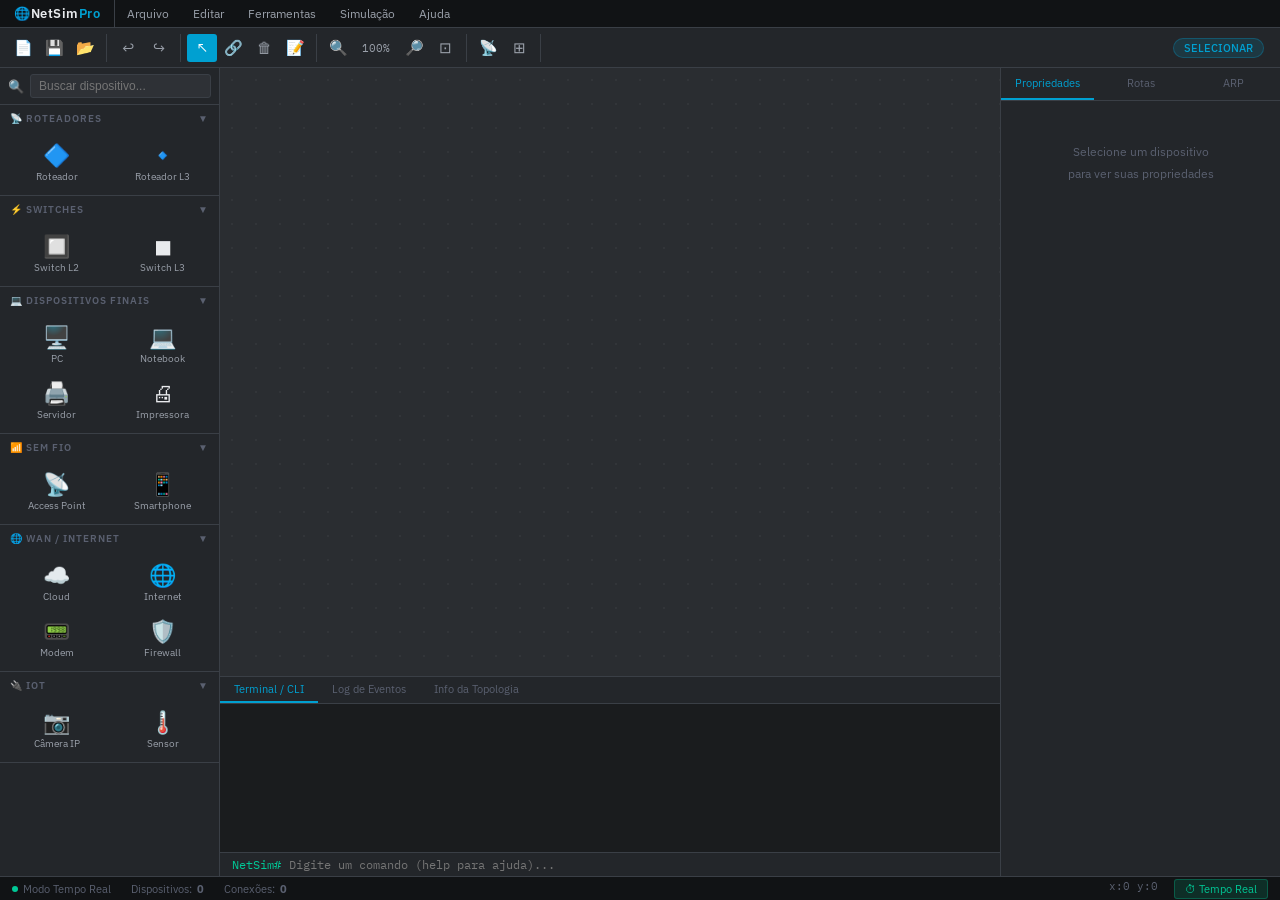
==== commit f151faef: "Remove truncated content and corrupted sections" ====
--- a/teste.html
+++ b/teste.html
@@ -40,7 +40,7 @@
     height: 28px; background: #111315; display: flex; align-items: center;
     border-bottom: 1px solid var(--border); user-select: none; z-index: 100; position: relative;
   }
-  .menu-logo { padding: 0 14px; color: var(--accent); font-weight: 600; font-size: 13px; letter-spacing: .5px; border-right: 1px solid var(--border); height: 100%; display: flex; align-items: center; gap: 6px; }
+  .menu-logo { padding: 0 14px; color: var(--accent); font-weight: 600; font-size: 13px; letter-spacing: .5px; border-right: 1px solid var(--border); height: 100%; display: flex; align-items: center; }
   .menu-logo span { color: var(--text-primary); }
   .menu-items { display: flex; height: 100%; }
   .menu-item { padding: 0 12px; height: 100%; display: flex; align-items: center; cursor: pointer; color: var(--text-secondary); font-size: 12px; position: relative; }
@@ -153,7 +153,7 @@
   .iface-status { font-size: 10px; margin-top: 2px; }
   .status-up { color: var(--accent-green); }
   .status-down { color: var(--accent-red); }
-  .btn-apply { background: var(--accent); color: #fff; border: none; border-radius: 3px; padding: 6px 14px; cursor: pointer; font-size: 12px; font-family: 'IBM Plex Sans', sans-serif; margin-top: 6px; width: 100%; }
+  .btn-apply { background: var(--accent); color: #fff; border: none; border-radius: 3px; padding: 6px 14px; cursor: pointer; font-size: 12px; font-family: 'IBM Plex Sans', sans-serif; margin-top: 6px; }
   .btn-apply:hover { background: #0090c0; }
   .empty-state { color: var(--text-dim); font-size: 12px; text-align: center; padding: 30px 10px; line-height: 1.8; }
 
@@ -215,7 +215,7 @@
   /* ─── MODAL ─── */
   .modal-overlay { display: none; position: fixed; inset: 0; background: rgba(0,0,0,.6); z-index: 10000; align-items: center; justify-content: center; }
   .modal-overlay.open { display: flex; }
-  .modal { background: var(--bg-panel); border: 1px solid var(--border); border-radius: 6px; width: 500px; max-height: 80vh; display: flex; flex-direction: column; box-shadow: 0 20px 60px rgba(0,0,0,.7); }
+  .modal { background: var(--bg-panel); border: 1px solid var(--border); border-radius: 6px; width: 500px; max-height: 80vh; display: flex; flex-direction: column; box-shadow: 0 20px 60px rgba(0,0,0,.3); }
   .modal-header { padding: 14px 18px; border-bottom: 1px solid var(--border); display: flex; justify-content: space-between; align-items: center; }
   .modal-title { font-weight: 600; color: var(--text-primary); }
   .modal-close { cursor: pointer; color: var(--text-dim); font-size: 18px; line-height: 1; padding: 2px; }
@@ -494,68 +494,6 @@
 <!-- TOOLTIP -->
 <div id="tooltip"></div>
 
-<!-- PING MODAL -->
-<div class="modal-overlay" id="ping-modal">
-  <div class="modal">
-    <div class="modal-header">
-      <div class="modal-title">📡 Ping / Traceroute</div>
-      <div class="modal-close" onclick="closeModal('ping-modal')">✕</div>
-    </div>
-    <div class="modal-body">
-      <div class="prop-row">
-        <div class="prop-label">Origem:</div>
-        <select class="prop-input" id="ping-src" style="flex:1"></select>
-      </div>
-      <div class="prop-row">
-        <div class="prop-label">Destino IP:</div>
-        <input class="prop-input" type="text" id="ping-dst" placeholder="ex: 192.168.1.1">
-      </div>
-      <div class="prop-row">
-        <div class="prop-label">Comando:</div>
-        <select class="prop-input" id="ping-cmd" style="flex:1">
-          <option value="ping">Ping (ICMP)</option>
-          <option value="traceroute">Traceroute</option>
-        </select>
-      </div>
-      <div style="margin-top:10px;background:var(--bg-dark);border-radius:4px;padding:10px;font-family:'IBM Plex Mono',monospace;font-size:12px;min-height:80px;max-height:180px;overflow-y:auto;color:#b8c0cc;" id="ping-output">Clique em Executar para começar...</div>
-    </div>
-    <div class="modal-footer">
-      <button class="btn btn-secondary" onclick="closeModal('ping-modal')">Fechar</button>
-      <button class="btn btn-primary" onclick="executePing()">Executar</button>
-    </div>
-  </div>
-</div>
-
-<!-- HELP MODAL -->
-<div class="modal-overlay" id="help-modal">
-  <div class="modal">
-    <div class="modal-header">
-      <div class="modal-title">📖 Guia Rápido — NetSim Pro</div>
-      <div class="modal-close" onclick="closeModal('help-modal')">✕</div>
-    </div>
-    <div class="modal-body" style="font-size:12px;line-height:1.8;color:var(--text-secondary)">
-      <b style="color:var(--text-primary)">Adicionar Dispositivos</b><br>
-      • Arraste da barra lateral para o canvas<br>
-      • Ou dê duplo clique no dispositivo<br><br>
-      <b style="color:var(--text-primary)">Conectar Dispositivos</b><br>
-      • Pressione <kbd style="background:var(--bg-item);padding:1px 5px;border-radius:2px;color:#fff">C</kbd> ou clique em 🔗<br>
-      • Clique no primeiro dispositivo, depois no segundo<br><br>
-      <b style="color:var(--text-primary)">CLI / Terminal</b><br>
-      • Selecione um dispositivo e use o terminal abaixo<br>
-      • Comandos: <code style="color:var(--accent)">help, ping, show ip, show arp, enable, config, hostname</code><br><br>
-      <b style="color:var(--text-primary)">Atalhos de Teclado</b><br>
-      • <kbd style="background:var(--bg-item);padding:1px 5px;border-radius:2px;color:#fff">S</kbd> Modo Selecionar &nbsp; <kbd style="background:var(--bg-item);padding:1px 5px;border-radius:2px;color:#fff">C</kbd> Conectar &nbsp; <kbd style="background:var(--bg-item);padding:1px 5px;border-radius:2px;color:#fff">X</kbd> Excluir<br>
-      • <kbd style="background:var(--bg-item);padding:1px 5px;border-radius:2px;color:#fff">Del</kbd> Excluir selecionado &nbsp; <kbd style="background:var(--bg-item);padding:1px 5px;border-radius:2px;color:#fff">Esc</kbd> Cancelar<br>
-      • <kbd style="background:var(--bg-item);padding:1px 5px;border-radius:2px;color:#fff">Ctrl+Z</kbd> Desfazer &nbsp; <kbd style="background:var(--bg-item);padding:1px 5px;border-radius:2px;color:#fff">Ctrl+A</kbd> Selecionar tudo<br>
-      • Scroll do mouse: Zoom in/out<br>
-      • Arraste canvas vazio: Mover visão
-    </div>
-    <div class="modal-footer">
-      <button class="btn btn-primary" onclick="closeModal('help-modal')">Entendido</button>
-    </div>
-  </div>
-</div>
-
 <script>
 // ══════════════════════════════════════════
 //  ESTADO GLOBAL
@@ -563,8566 +501,32 @@
 let nodes = [];
 let links = [];
 let selected = null;
-let mode = 'select'; // select | connect | delete | note
-let connectSource = null;
-let viewX = 0, viewY = 0, viewScale = 1;
-let isDraggingNode = false;
-let isDraggingCanvas = false;
-let dragNodeId = null;
-let dragOffX = 0, dragOffY = 0;
-let panStartX = 0, panStartY = 0;
-let nodeCounter = { router:0, router3layer:0, switch:0, switch3layer:0, pc:0, laptop:0, server:0, printer:0, ap:0, smartphone:0, cloud:0, internet:0, modem:0, firewall:0, camera:0, sensor:0 };
-let undoStack = [], redoStack = [];
-let simMode = false;
-let cliHistory = [], cliHistIdx = -1;
-let ctxTarget = null;
-let currentCliTab = 'terminal';
-let dragDeviceType = null;
-
-const svg = document.getElementById('network-canvas');
-
-const DEVICE_META = {
-  router:       { label:'Roteador',  icon:'🔷', color:'#00a0d1', shape:'diamond', interfaces:['Fa0/0','Fa0/1','Se0/0','Se0/1'] },
-  router3layer: { label:'Roteador L3',icon:'🔹',color:'#0080b0', shape:'diamond', interfaces:['Gi0/0','Gi0/1','Gi0/2','Gi0/3'] },
-  switch:       { label:'Switch',    icon:'🔲', color:'#00c896', shape:'rect',    interfaces:['Fa0/1','Fa0/2','Fa0/3','Fa0/4','Fa0/5','Fa0/6','Fa0/7','Fa0/8'] },
-  switch3layer: { label:'Switch L3', icon:'◼',  color:'#009070', shape:'rect',    interfaces:['Gi0/1','Gi0/2','Gi0/3','Gi0/4','Gi0/5','Gi0/6'] },
-  pc:           { label:'PC',        icon:'🖥️', color:'#9aa0aa', shape:'rect',    interfaces:['Fa0'] },
-  laptop:       { label:'Notebook',  icon:'💻', color:'#9aa0aa', shape:'rect',    interfaces:['Wireless0','Fa0'] },
-  server:       { label:'Servidor',  icon:'🖨️', color:'#c090d0', shape:'rect',    interfaces:['Fa0','Fa1'] },
-  printer:      { label:'Impressora',icon:'🖨',  color:'#a0a0a0', shape:'rect',    interfaces:['Fa0'] },
-  ap:           { label:'Access Pt', icon:'📡', color:'#f0a500', shape:'circle',  interfaces:['Fa0','Wireless0','Wireless1'] },
-  smartphone:   { label:'Smartphone',icon:'📱', color:'#e06080', shape:'circle',  interfaces:['Wireless0'] },
-  cloud:        { label:'Cloud',     icon:'☁️', color:'#5080b0', shape:'cloud',   interfaces:['Se0','Se1','Fa0','Fa1'] },
-  internet:     { label:'Internet',  icon:'🌐', color:'#4070a0', shape:'cloud',   interfaces:['Fa0','Fa1','Se0'] },
-  modem:        { label:'Modem',     icon:'📟', color:'#80a080', shape:'rect',    interfaces:['DSL0','Fa0'] },
-  firewall:     { label:'Firewall',  icon:'🛡️', color:'#e05050', shape:'rect',    interfaces:['Fa0/0 (WAN)','Fa0/1 (LAN)','Fa0/2 (DMZ)'] },
-  camera:       { label:'Câmera IP', icon:'📷', color:'#708090', shape:'circle',  interfaces:['Fa0'] },
-  sensor:       { label:'Sensor',    icon:'🌡️', color:'#80b080', shape:'circle',  interfaces:['Wireless0'] },
+let mode = 'select';
+
+// Basic placeholder functions to prevent errors
+function newProject() { alert('Novo projeto'); }
+function saveProject() { alert('Salvar projeto'); }
+function loadProject() { alert('Carregar projeto'); }
+function undoAction() { alert('Desfazer'); }
+function redoAction() { alert('Refazer'); }
+function selectAll() { alert('Selecionar tudo'); }
+function deleteSelected() { alert('Deletar selecionado'); }
+function openPingModal() { alert('Ping Modal'); }
+function showRoutingTable() { alert('Tabela de roteamento'); }
+function showArpTable() { alert('Tabela ARP'); }
+function autoLayout() { alert('Auto layout'); }
+function addNote() { alert('Adicionar nota'); }
+function toggleSimMode() { alert('Modo simulação'); }
+function runSimStep() { alert('Próximo passo'); }
+function clearEventLog() { alert('Limpar log'); }
+function showHelp() { alert('Ajuda'); }
+function showAbout() { alert('Sobre'); }
+
+window.onload = () => {
+  console.log('NetSim Pro carregado');
 };
 
-// ══════════════════════════════════════════
-//  INICIALIZAÇÃO
-// ══════════════════════════════════════════
-window.onload = () => {
-  render();
-  updateStatusBar();
-  cliLog('info','NetSim Pro v1.0 — Simulador de Redes');
-  cliLog('info','Digite <b>help</b> para ver os comandos disponíveis.');
-  cliLog('','');
-  document.addEventListener('keydown', globalKeyDown);
-  document.addEventListener('click', ()=>{ document.getElementById('ctx-menu').style.display='none'; });
-  showHelp();
-};
-
-// ══════════════════════════════════════════
-//  RENDER SVG
-// ══════════════════════════════════════════
-function render() {
-  const W = svg.clientWidth || svg.parentElement.clientWidth;
-  const H = svg.clientHeight || svg.parentElement.clientHeight;
-  svg.setAttribute('viewBox', `${-viewX/viewScale} ${-viewY/viewScale} ${W/viewScale} ${H/viewScale}`);
-
-  let html = '';
-
-  // Links
-  links.forEach(lk => {
-    const a = getNode(lk.src), b = getNode(lk.dst);
-    if (!a || !b) return;
-    const lw = lk.type === 'fiber' ? 2.5 : lk.type === 'serial' ? 1.5 : 2;
-    const dash = lk.type === 'serial' ? '6,3' : lk.type === 'wireless' ? '4,4' : '';
-    const col = lk.active ? '#00c896' : '#4a5260';
-    html += `<line x1="${a.x}" y1="${a.y}" x2="${b.x}" y2="${b.y}" stroke="${col}" stroke-width="${lw}" stroke-dasharray="${dash}" opacity="0.8" data-link="${lk.id}"/>`;
-    // midpoint label
-    const mx = (a.x+b.x)/2, my = (a.y+b.y)/2;
-    if (lk.label) html += `<text x="${mx}" y="${my-6}" text-anchor="middle" fill="#5a6070" font-size="9" font-family="IBM Plex Mono">${lk.label}</text>`;
-  });
-
-  // Connection line preview
-  if (connectSource) {
-    html += `<line id="connect-preview" x1="${connectSource.x}" y1="${connectSource.y}" x2="${connectSource.x}" y2="${connectSource.y}" stroke="#00c896" stroke-width="2" stroke-dasharray="6,3" opacity="0.6"/>`;
-  }
-
-  // Nodes
-  nodes.forEach(n => {
-    const m = DEVICE_META[n.type];
-    const sel = selected === n.id ? 'node-selected' : '';
-    html += renderNode(n, m, sel);
-  });
-
-  svg.innerHTML = html;
-
-  // Attach node events
-  nodes.forEach(n => {
-    const g = svg.querySelector(`[data-node="${n.id}"]`);
-    if (!g) return;
-    g.addEventListener('mousedown', e => nodeMouseDown(e, n.id));
-    g.addEventListener('contextmenu', e => showCtxMenu(e, n.id));
-    g.addEventListener('click', e => nodeClick(e, n.id));
-    g.addEventListener('mouseenter', e => showTooltip(e, n));
-    g.addEventListener('mouseleave', hideTooltip);
-  });
-
-  // Link click
-  svg.querySelectorAll('line[data-link]').forEach(l => {
-    l.addEventListener('click', e => linkClick(e, l.dataset.link));
-    l.style.cursor = mode === 'delete' ? 'pointer' : 'default';
-  });
-
-  document.getElementById('sb-devices').textContent = nodes.length;
-  document.getElementById('sb-links').textContent = links.length;
-  document.getElementById('zoom-display').textContent = Math.round(viewScale*100)+'%';
-}
-
-function renderNode(n, m, selClass) {
-  const pw = 52, ph = 52;
-  const ip = n.ip || '';
-  let shape = '';
-  if (m.shape === 'diamond') {
-    shape = `<polygon points="${n.x},${n.y-pw/2} ${n.x+pw/2},${n.y} ${n.x},${n.y+ph/2} ${n.x-pw/2},${n.y}" fill="${m.color}22" stroke="${m.color}" stroke-width="2"/>`;
-  } else if (m.shape === 'circle') {
-    shape = `<circle cx="${n.x}" cy="${n.y}" r="${pw/2}" fill="${m.color}22" stroke="${m.color}" stroke-width="2"/>`;
-  } else if (m.shape === 'cloud') {
-    shape = `<ellipse cx="${n.x}" cy="${n.y}" rx="${pw/2+4}" ry="${ph/2}" fill="${m.color}22" stroke="${m.color}" stroke-width="2"/>`;
-  } else {
-    shape = `<rect x="${n.x-pw/2}" y="${n.y-ph/2}" width="${pw}" height="${ph}" rx="5" fill="${m.color}22" stroke="${m.color}" stroke-width="2"/>`;
-  }
-  const hasIpConflict = n.ip && nodes.filter(nd => nd.ip === n.ip && nd.id !== n.id && nd.type !== 'note').length > 0;
-  const dotColor = hasIpConflict ? '#f5d020' : (n.active !== false ? '#00c896' : '#e05050');
-  const conflictBorder = hasIpConflict ? `<rect x="${n.x-pw/2-3}" y="${n.y-ph/2-3}" width="${pw+6}" height="${ph+6}" rx="7" fill="none" stroke="#f5d020" stroke-width="2" stroke-dasharray="4,3" opacity="0.7"/>` : '';
-  const statusDot = `<circle cx="${n.x+20}" cy="${n.y-20}" r="5" fill="${dotColor}"/>`;
-  const icon = `<text x="${n.x}" y="${n.y+6}" text-anchor="middle" dominant-baseline="middle" font-size="20">${m.icon}</text>`;
-  const label = `<text x="${n.x}" y="${n.y+ph/2+14}" text-anchor="middle" class="node-label" font-size="12">${n.name}</text>`;
-  const ipColor = hasIpConflict ? '#f5d020' : '#9aa0aa';
-  const sublabel = ip ? `<text x="${n.x}" y="${n.y+ph/2+26}" text-anchor="middle" class="node-sublabel" fill="${ipColor}">${ip}${hasIpConflict?' ⚠':''}</text>` : '';
-  const cursorStyle = mode==='connect'?'crosshair':mode==='delete'?'pointer':'move';
-  return `<g data-node="${n.id}" class="${selClass}" style="cursor:${cursorStyle}">${conflictBorder}${shape}${icon}${statusDot}${label}${sublabel}</g>`;
-}
-
-// ══════════════════════════════════════════
-//  NODES
-// ══════════════════════════════════════════
-function addNode(type, x, y) {
-  const m = DEVICE_META[type];
-  nodeCounter[type] = (nodeCounter[type]||0) + 1;
-  const prefix = type.replace('3layer','').replace('router','R').replace('switch','SW').replace('pc','PC').replace('laptop','NB').replace('server','SRV').replace('printer','PRT').replace('ap','AP').replace('smartphone','PHONE').replace('cloud','CLOUD').replace('internet','NET').replace('modem','MODEM').replace('firewall','FW').replace('camera','CAM').replace('sensor','SENS');
-  const id = 'n' + Date.now() + Math.random().toString(36).substr(2,4);
-  const n = {
-    id, type, x, y,
-    name: prefix + nodeCounter[type],
-    ip: autoIP(type, nodeCounter[type]),
-    mask: '255.255.255.0',
-    gateway: '',
-    active: true,
-    interfaces: m.interfaces.map((iface,i) => ({ name: iface, ip: '', mask: '255.255.255.0', status: 'down' })),
-    routing: [],
-    arp: []
-  };
-  pushUndo();
-  nodes.push(n);
-  render();
-  updateStatusBar();
-  select(id);
-  return id;
-}
-
-function autoIP(type, n) {
-  if (['cloud','internet','modem'].includes(type)) return '';
-  const base = { router:'10.0', router3layer:'10.1', switch:'', switch3layer:'', pc:'192.168.1', laptop:'192.168.1', server:'192.168.2', printer:'192.168.3', ap:'192.168.0', smartphone:'192.168.1', firewall:'172.16.0', camera:'192.168.10', sensor:'192.168.20' };
-  const b = base[type];
-  if (!b) return '';
-  return `${b}.${n}`;
-}
-
-function getNode(id) { return nodes.find(n => n.id === id); }
-
-function select(id) {
-  selected = id;
-  const n = getNode(id);
-  if (n) {
-    document.getElementById('sb-selected').style.display = 'flex';
-    document.getElementById('sb-sel-name').textContent = n.name;
-    updateCliPrompt(n);
-    showProperties(n);
-  }
-  render();
-}
-
-function deselect() {
-  selected = null;
-  document.getElementById('sb-selected').style.display = 'none';
-  document.getElementById('rp-props').innerHTML = '<div class="empty-state">Selecione um dispositivo<br>para ver suas propriedades</div>';
-  updateCliPrompt(null);
-  render();
-}
-
-// ══════════════════════════════════════════
-//  LINKS
-// ══════════════════════════════════════════
-function addLink(srcId, dstId) {
-  if (srcId === dstId) return;
-  if (links.find(l => (l.src===srcId&&l.dst===dstId)||(l.src===dstId&&l.dst===srcId))) {
-    cliLog('warn', 'Conexão já existe entre esses dispositivos.');
-    return;
-  }
-  pushUndo();
-  const ltype = getLinkType(srcId, dstId);
-  const id = 'l' + Date.now();
-  links.push({ id, src: srcId, dst: dstId, type: ltype, active: true, label: '' });
-  // Update interface status
-  const a = getNode(srcId), b = getNode(dstId);
-  if (a && a.interfaces[0]) a.interfaces[0].status = 'up';
-  if (b && b.interfaces[0]) b.interfaces[0].status = 'up';
-  cliLog('ok', `Conexão estabelecida: ${a?.name} ↔ ${b?.name} [${ltype}]`);
-  render();
-  updateStatusBar();
-  if (selected) showProperties(getNode(selected));
-}
-
-function getLinkType(src, dst) {
-  const a = getNode(src), b = getNode(dst);
-  const wireless = ['ap','smartphone'];
-  if (wireless.includes(a?.type) || wireless.includes(b?.type)) return 'wireless';
-  const serial = ['router','router3layer','modem','cloud','internet'];
-  if (serial.includes(a?.type) && serial.includes(b?.type)) return 'serial';
-  return 'ethernet';
-}
-
-function linkClick(e, id) {
-  e.stopPropagation();
-  if (mode === 'delete') {
-    pushUndo();
-    links = links.filter(l => l.id !== id);
-    cliLog('warn','Conexão removida.');
-    render();
-    updateStatusBar();
-  }
-}
-
-// ══════════════════════════════════════════
-//  MOUSE EVENTS
-// ══════════════════════════════════════════
-function nodeMouseDown(e, id) {
-  if (e.button !== 0) return;
-  e.stopPropagation();
-  if (mode === 'connect') return;
-  if (mode === 'delete') return;
-  isDraggingNode = true;
-  dragNodeId = id;
-  const n = getNode(id);
-  const pt = svgPoint(e);
-  dragOffX = pt.x - n.x;
-  dragOffY = pt.y - n.y;
-  select(id);
-}
-
-function nodeClick(e, id) {
-  e.stopPropagation();
-  if (mode === 'delete') {
-    pushUndo();
-    links = links.filter(l => l.src !== id && l.dst !== id);
-    nodes = nodes.filter(n => n.id !== id);
-    if (selected === id) deselect();
-    cliLog('warn', `Dispositivo ${getNode(id)?.name||id} excluído.`);
-    render();
-    updateStatusBar();
-    return;
-  }
-  if (mode === 'connect') {
-    if (!connectSource) {
-      connectSource = getNode(id);
-      cliLog('info', `Conectar: ${connectSource.name} → clique no destino`);
-      render();
-    } else {
-      addLink(connectSource.id, id);
-      connectSource = null;
-      setMode('select');
-    }
-    return;
-  }
-  select(id);
-}
-
-function canvasMouseDown(e) {
-  if (e.button === 1 || (e.button === 0 && !isDraggingNode)) {
-    if (e.target === svg || e.target.tagName === 'svg' || e.target.classList.contains('canvas-grid')) {
-      isDraggingCanvas = true;
-      panStartX = e.clientX - viewX;
-      panStartY = e.clientY - viewY;
-      svg.style.cursor = 'grabbing';
-    }
-  }
-}
-
-function canvasMouseMove(e) {
-  // Update coords
-  const pt = svgPoint(e);
-  document.getElementById('sb-coords').textContent = `x:${Math.round(pt.x)} y:${Math.round(pt.y)}`;
-
-  if (isDraggingNode && dragNodeId) {
-    const pt = svgPoint(e);
-    const n = getNode(dragNodeId);
-    if (n) {
-      n.x = pt.x - dragOffX;
-      n.y = pt.y - dragOffY;
-      render();
-    }
-    return;
-  }
-  if (isDraggingCanvas) {
-    viewX = e.clientX - panStartX;
-    viewY = e.clientY - panStartY;
-    render();
-    return;
-  }
-  // Connect preview line
-  if (connectSource) {
-    const preview = svg.querySelector('#connect-preview');
-    if (preview) {
-      const pt = svgPoint(e);
-      preview.setAttribute('x2', pt.x);
-      preview.setAttribute('y2', pt.y);
-    }
-  }
-}
-
-function canvasMouseUp(e) {
-  isDraggingNode = false;
-  isDraggingCanvas = false;
-  dragNodeId = null;
-  svg.style.cursor = 'default';
-  if (e.target === svg || e.target.tagName === 'svg' || e.target.classList.contains('canvas-grid')) {
-    if (mode === 'connect' && connectSource) {
-      connectSource = null;
-      render();
-    } else if (mode === 'note') {
-      const pt = svgPoint(e);
-      addNoteAt(pt.x, pt.y);
-    } else {
-      deselect();
-    }
-  }
-}
-
-function svgPoint(e) {
-  const rect = svg.getBoundingClientRect();
-  return {
-    x: (e.clientX - rect.left) / viewScale - viewX/viewScale,
-    y: (e.clientY - rect.top) / viewScale - viewY/viewScale
-  };
-}
-
-function onWheel(e) {
-  e.preventDefault();
-  const delta = e.deltaY > 0 ? 0.9 : 1.1;
-  viewScale = Math.min(3, Math.max(0.2, viewScale * delta));
-  render();
-}
-
-// ══════════════════════════════════════════
-//  DRAG & DROP FROM SIDEBAR
-// ══════════════════════════════════════════
-function startDrag(e, type) {
-  dragDeviceType = type;
-  e.dataTransfer.setData('text', type);
-}
-
-function onDrop(e) {
-  e.preventDefault();
-  const type = e.dataTransfer.getData('text') || dragDeviceType;
-  if (!type || !DEVICE_META[type]) return;
-  const rect = svg.getBoundingClientRect();
-  const x = (e.clientX - rect.left) / viewScale - viewX/viewScale;
-  const y = (e.clientY - rect.top) / viewScale - viewY/viewScale;
-  addNode(type, x, y);
-  dragDeviceType = null;
-}
-
-function addDeviceCenter(type) {
-  const W = svg.clientWidth || 800;
-  const H = svg.clientHeight || 500;
-  const x = W/2/viewScale - viewX/viewScale + (Math.random()-0.5)*80;
-  const y = H/2/viewScale - viewY/viewScale + (Math.random()-0.5)*80;
-  addNode(type, x, y);
-}
-
-// ══════════════════════════════════════════
-//  MODES
-// ══════════════════════════════════════════
-function setMode(m) {
-  mode = m;
-  connectSource = null;
-  ['select','connect','delete','note'].forEach(x => {
-    document.getElementById('btn-'+x)?.classList.remove('active');
-  });
-  document.getElementById('btn-'+m)?.classList.add('active');
-  const badge = document.getElementById('mode-badge');
-  const labels = { select:'SELECIONAR', connect:'CONECTAR', delete:'EXCLUIR', note:'NOTA' };
-  badge.textContent = labels[m] || m.toUpperCase();
-  badge.className = 'mode-badge ' + m;
-  if (m === 'connect') cliLog('info','Modo Conectar: clique no dispositivo de origem.');
-  render();
-}
-
-function addNote() { setMode('note'); }
-
-function addNoteAt(x, y) {
-  const text = prompt('Texto da nota:');
-  if (!text) { setMode('select'); return; }
-  pushUndo();
-  nodes.push({ id:'note'+Date.now(), type:'note', x, y, name: text, active: true });
-  setMode('select');
-  render();
-}
-
-// ══════════════════════════════════════════
-//  PROPERTIES PANEL
-// ══════════════════════════════════════════
-function showProperties(n) {
-  if (!n || n.type === 'note') return;
-  const m = DEVICE_META[n.type];
-  let html = `
-    ${n.ipConflict ? `<div style="background:rgba(245,208,32,.12);border:1px solid rgba(245,208,32,.4);border-radius:4px;padding:7px 10px;margin-bottom:10px;font-size:11px;color:#f5d020;line-height:1.6">⚠ <b>CONFLITO DE ENDEREÇO IP</b><br>Este dispositivo está com o IP duplicado na rede. Comunicação indisponível.</div>` : ''}
-    <div class="rp-section-title">Identificação</div>
-    <div class="prop-row"><div class="prop-label">Nome:</div><input class="prop-input" value="${n.name}" onchange="updateProp('${n.id}','name',this.value)"></div>
-    <div class="prop-row"><div class="prop-label">Tipo:</div><div class="prop-value">${m?.label||n.type}</div></div>
-    <div class="prop-row"><div class="prop-label">Status:</div><div class="prop-value ${n.active?'status-up':'status-down'}">${n.active?'🟢 Ativo':'🔴 Inativo'}</div></div>
-  `;
-  if (m && !['cloud','internet','switch','switch3layer'].includes(n.type)) {
-    html += `
-      <div class="rp-section-title">TCP/IP</div>
-      <div class="prop-row"><div class="prop-label">IP:</div><input class="prop-input" value="${n.ip||''}" placeholder="ex: 192.168.1.1" onchange="updateProp('${n.id}','ip',this.value)"></div>
-      <div class="prop-row"><div class="prop-label">Máscara:</div><input class="prop-input" value="${n.mask||'255.255.255.0'}" onchange="updateProp('${n.id}','mask',this.value)"></div>
-      <div class="prop-row"><div class="prop-label">Gateway:</div><input class="prop-input" value="${n.gateway||''}" placeholder="ex: 192.168.1.254" onchange="updateProp('${n.id}','gateway',this.value)"></div>
-    `;
-  }
-  html += `<div class="rp-section-title">Interfaces (${n.interfaces?.length||0})</div>`;
-  (n.interfaces||[]).forEach((iface,i) => {
-    html += `
-      <div class="iface-row">
-        <div class="iface-name">${iface.name}</div>
-        <div><input class="prop-input" style="width:100%;margin-top:4px" value="${iface.ip||''}" placeholder="IP da interface" onchange="updateIface('${n.id}',${i},'ip',this.value)"></div>
-        <div class="iface-status ${iface.status==='up'?'status-up':'status-down'}">${iface.status==='up'?'🟢 Up':'🔴 Down'}</div>
-      </div>
-    `;
-  });
-  // Connected links
-  const myLinks = links.filter(l => l.src===n.id||l.dst===n.id);
-  if (myLinks.length) {
-    html += `<div class="rp-section-title">Conexões (${myLinks.length})</div>`;
-    myLinks.forEach(lk => {
-      const peer = getNode(lk.src===n.id?lk.dst:lk.src);
-      html += `<div class="iface-row"><div class="iface-name">${peer?.name||'?'}</div><div class="iface-ip">${lk.type} — ${lk.active?'<span class="status-up">🟢 Ativo</span>':'<span class="status-down">🔴 Inativo</span>'}</div></div>`;
-    });
-  }
-  document.getElementById('rp-props').innerHTML = html;
-
-  // Routing table
-  let rt = `<div class="rp-section-title">Tabela de Roteamento</div>`;
-  if (n.routing?.length) {
-    n.routing.forEach(r => {
-      rt += `<div class="iface-row"><div class="iface-name">${r.network}/${r.prefix}</div><div class="iface-ip">via ${r.nexthop} [${r.metric}]</div></div>`;
-    });
-  } else {
-    rt += `<div class="empty-state" style="padding:10px">Sem rotas configuradas.<br>Use: <code style="color:var(--accent)">ip route [rede] [máscara] [nexthop]</code></div>`;
-  }
-  document.getElementById('rp-routing').innerHTML = rt;
-
-  // ARP table
-  let arp = `<div class="rp-section-title">Tabela ARP</div>`;
-  if (n.arp?.length) {
-    n.arp.forEach(a => {
-      arp += `<div class="iface-row"><div class="iface-name">${a.ip}</div><div class="iface-ip">${a.mac}</div></div>`;
-    });
-  } else {
-    arp += `<div class="empty-state" style="padding:10px">Tabela ARP vazia.<br>Execute um ping para popular.</div>`;
-  }
-  document.getElementById('rp-arp').innerHTML = arp;
-}
-
-function updateProp(id, key, val) {
-  const n = getNode(id);
-  if (!n) return;
-  const oldVal = n[key];
-  n[key] = val;
-  if (key === 'ip' && val) {
-    const conflict = nodes.find(nd => nd.ip === val && nd.id !== id && nd.type !== 'note');
-    if (conflict) {
-      cliLog('warn', `⚠ CONFLITO DE ENDEREÇO IP DETECTADO!`);
-      cliLog('warn', `  Host ${n.name}: IP address ${val} is conflicting with ${conflict.name}`);
-      cliLog('warn', `  Ambos os dispositivos ficarão inacessíveis na rede.`);
-      n.ipConflict = true;
-      conflict.ipConflict = true;
-    } else {
-      // resolve any previous conflict this node had
-      if (oldVal) {
-        const wasConflict = nodes.find(nd => nd.ip === oldVal && nd.id !== id && nd.type !== 'note');
-        if (wasConflict) {
-          wasConflict.ipConflict = false;
-          cliLog('ok', `  Conflito resolvido para ${wasConflict.name}.`);
-        }
-      }
-      n.ipConflict = false;
-    }
-  }
-  render();
-}
-
-function updateIface(nodeId, idx, key, val) {
-  const n = getNode(nodeId);
-  if (n && n.interfaces[idx]) { n.interfaces[idx][key] = val; }
-}
-
-// ══════════════════════════════════════════
-//  CLI
-// ══════════════════════════════════════════
-function cliLog(type, msg) {
-  const out = document.getElementById('cli-output');
-  if (currentCliTab !== 'terminal' && currentCliTab !== 'events') return;
-  const classes = { ok:'cli-ok', err:'cli-err', info:'cli-info', warn:'cli-warn', '':'cli-cmd' };
-  const div = document.createElement('div');
-  div.className = 'cli-line ' + (classes[type]||'');
-  div.innerHTML = msg;
-  out.appendChild(div);
-  out.scrollTop = out.scrollHeight;
-}
-
-let cliIfaceCtx = null; // current interface context: { nodeId, ifaceIndex, ifaceName }
-
-function updateCliPrompt(n) {
-  const label = n ? `${n.name}#` : 'NetSim#';
-  document.getElementById('cli-prompt-label').textContent = label;
-}
-
-function cliKeyDown(e) {
-  const input = document.getElementById('cli-input');
-  if (e.key === 'Enter') {
-    const cmd = input.value.trim();
-    if (!cmd) return;
-    cliHistory.unshift(cmd);
-    cliHistIdx = -1;
-    input.value = '';
-    const n = selected ? getNode(selected) : null;
-    let prompt = n ? n.name+'#' : 'NetSim#';
-    if (cliIfaceCtx && cliIfaceCtx.nodeId === n?.id) {
-      prompt = `${n.name}(config-if)#`;
-    }
-    cliLog('', `<span class="cli-prompt">${prompt}</span> <span class="cli-cmd">${cmd}</span>`);
-    processCommand(cmd, n);
-  } else if (e.key === 'ArrowUp') {
-    cliHistIdx = Math.min(cliHistIdx+1, cliHistory.length-1);
-    input.value = cliHistory[cliHistIdx] || '';
-  } else if (e.key === 'ArrowDown') {
-    cliHistIdx = Math.max(cliHistIdx-1, -1);
-    input.value = cliHistIdx >= 0 ? cliHistory[cliHistIdx] : '';
-  } else if (e.key === 'Tab') {
-    e.preventDefault();
-    autocomplete(input);
-  }
-}
-
-const CLI_COMMANDS = ['help','ping','traceroute','show ip','show arp','show version','show interfaces','show running-config','enable','configure terminal','hostname','ip address','ip route','no ip route','shutdown','no shutdown','clear','exit','end','write memory','copy running-config startup-config'];
-
-function autocomplete(input) {
-  const val = input.value.toLowerCase();
-  const match = CLI_COMMANDS.find(c => c.startsWith(val) && c !== val);
-  if (match) input.value = match;
-}
-
-function processCommand(cmd, n) {
-  const c = cmd.trim().toLowerCase();
-  if (c === 'help' || c === '?') {
-    cliLog('info','Comandos disponíveis:');
-    cliLog('','  <b>ping [ip]</b> — Testar conectividade ICMP');
-    cliLog('','  <b>traceroute [ip]</b> — Rastrear rota');
-    cliLog('','  <b>show ip</b> — Mostrar configuração IP');
-    cliLog('','  <b>show arp</b> — Tabela ARP');
-    cliLog('','  <b>show interfaces</b> — Status das interfaces');
-    cliLog('','  <b>show running-config</b> — Configuração atual');
-    cliLog('','  <b>show version</b> — Versão do sistema');
-    cliLog('','  <b>hostname [nome]</b> — Renomear dispositivo');
-    cliLog('','  <b>ip address [ip] [máscara]</b> — Configurar IP');
-    cliLog('','  <b>interface [Fa0/0|Fa0/1|Se0/0]</b> — Entrar em contexto de interface');
-    cliLog('','  <b>ip route [rede] [máscara] [nexthop]</b> — Rota estática');
-    cliLog('','  <b>shutdown / no shutdown</b> — Desativar/ativar interface');
-    cliLog('','  <b>clear</b> — Limpar terminal');
-    cliLog('','  <b>write memory</b> — Salvar configuração');
-    return;
-  }
-  if (c === 'clear') { document.getElementById('cli-output').innerHTML = ''; return; }
-  if (c === 'show version') {
-    cliLog('ok','NetSim Pro v1.0 — Cisco IOS Emulator');
-    cliLog('','Sistema operacional: NetSim IOS 15.1(1)T');
-    cliLog('','Uptime: '+Math.floor(Math.random()*48+1)+'h '+Math.floor(Math.random()*60)+'m');
-    return;
-  }
-  if (!n) { cliLog('err','⚠ Nenhum dispositivo selecionado. Selecione um dispositivo no canvas.'); return; }
-
-  if (c === 'show ip') {
-    cliLog('ok',`Dispositivo: ${n.name}`);
-    cliLog('','IP Address:  '+(n.ip||'(não configurado)'));
-    cliLog('','Subnet Mask: '+(n.mask||'255.255.255.0'));
-    cliLog('','Gateway:     '+(n.gateway||'(não configurado)'));
-    if (n.ip && n.mask) {
-      const netAddr = getNetworkAddr(n.ip, n.mask);
-      const prefix = maskToPrefix(n.mask);
-      const netStr = [(netAddr>>>24)&255,(netAddr>>>16)&255,(netAddr>>>8)&255,netAddr&255].join('.');
-      cliLog('','Network:     '+netStr+'/'+prefix);
-    }
-    if (n.gateway) {
-      const gwNode = nodes.find(nd => nd.ip === n.gateway);
-      cliLog('','Gateway via: '+(gwNode ? gwNode.name : '(não encontrado na topologia)'));
-    }
-    return;
-  }
-  if (c === 'show ip route') {
-    cliLog('ok',`Tabela de Roteamento — ${n.name}:`);
-    if (n.ip) {
-      const prefix = maskToPrefix(n.mask||'255.255.255.0');
-      const netAddr = getNetworkAddr(n.ip, n.mask||'255.255.255.0');
-      const netStr = [(netAddr>>>24)&255,(netAddr>>>16)&255,(netAddr>>>8)&255,netAddr&255].join('.');
-      cliLog('ok',`C    ${netStr}/${prefix} is directly connected`);
-    }
-    if (n.routing?.length) {
-      n.routing.forEach(r => cliLog('ok',`S    ${r.network}/${r.prefix} [${r.metric}/0] via ${r.nexthop}`));
-    } else if (n.type !== 'router' && n.type !== 'router3layer') {
-      if (n.gateway) cliLog('ok',`S*   0.0.0.0/0 via ${n.gateway} (default gateway)`);
-    }
-    if (!n.ip && !n.routing?.length) cliLog('warn','Nenhuma rota configurada.');
-    return;
-  }
-  if (c === 'show arp') {
-    if (!n.arp?.length) { cliLog('warn','Tabela ARP vazia.'); return; }
-    cliLog('','Protocol  Address          Age   Hardware Addr     Type');
-    n.arp.forEach(a => cliLog('ok',`Internet  ${a.ip.padEnd(17)} ${String(a.age||'-').padEnd(6)}${a.mac}  ARPA`));
-    return;
-  }
-  if (c === 'show interfaces') {
-    if (!n.interfaces?.length) { cliLog('warn','Nenhuma interface disponível.'); return; }
-    n.interfaces.forEach(iface => {
-      const st = iface.status === 'up' ? 'up' : 'down';
-      cliLog(st==='up'?'ok':'warn',`${iface.name} is ${st}, line protocol is ${st}`);
-      cliLog('',`  Internet address is ${iface.ip || 'unassigned'}${iface.ip&&iface.mask?' /'+maskToPrefix(iface.mask):''}`);
-      cliLog('',`  MTU 1500 bytes, BW 100000 Kbit`);
-    });
-    return;
-  }
-  if (c === 'show running-config') {
-    cliLog('ok','Building configuration...');
-    cliLog('','hostname '+n.name);
-    if (n.ip) cliLog('','ip address '+n.ip+' '+(n.mask||'255.255.255.0'));
-    if (n.gateway) cliLog('','ip default-gateway '+n.gateway);
-    (n.routing||[]).forEach(r => cliLog('','ip route '+r.network+' '+r.mask+' '+r.nexthop));
-    cliLog('','end');
-    return;
-  }
-  if (c.startsWith('hostname ')) {
-    const newName = cmd.split(' ').slice(1).join(' ').trim();
-    if (newName) { n.name = newName; render(); showProperties(n); updateCliPrompt(n); cliLog('ok','Hostname alterado para: '+newName); }
-    return;
-  }
-  if (c.startsWith('ip address ')) {
-    const parts = cmd.split(' ');
-    if (parts.length >= 4) {
-      const newIp = parts[2];
-      const newMask = parts[3];
-      // If inside interface context, configure that interface's IP
-      if (cliIfaceCtx && cliIfaceCtx.nodeId === n.id) {
-        const iface = n.interfaces[cliIfaceCtx.ifaceIndex];
-        iface.ip = newIp;
-        iface.mask = newMask;
-        iface.status = 'up';
-        // Also update router's main IP if it's the first interface
-        if (cliIfaceCtx.ifaceIndex === 0 && !n.ip) { n.ip = newIp; n.mask = newMask; }
-        cliLog('ok', `IP ${newIp} ${newMask} configurado em ${iface.name}.`);
-        render(); showProperties(n);
-        return;
-      }
-      // No interface context — configure device main IP
-      const oldIp = n.ip;
-      n.ip = newIp; n.mask = newMask;
-      const conflict = nodes.find(nd => nd.ip === newIp && nd.id !== n.id && nd.type !== 'note');
-      if (conflict) {
-        cliLog('warn', `%IP-4-DUPADDR: Duplicate address ${newIp} on ${n.name}, sourced by ${conflict.name}`);
-        cliLog('warn', `  Ambos os dispositivos ficarão inacessíveis na rede.`);
-        n.ipConflict = true;
-        conflict.ipConflict = true;
-      } else {
-        if (oldIp) {
-          const wasConflict = nodes.find(nd => nd.ip === oldIp && nd.id !== n.id && nd.type !== 'note');
-          if (wasConflict) { wasConflict.ipConflict = false; cliLog('ok',`  Conflito resolvido para ${wasConflict.name}.`); }
-        }
-        n.ipConflict = false;
-        cliLog('ok','IP configurado: '+n.ip+' '+n.mask);
-      }
-      render(); showProperties(n);
-    } else cliLog('err','Uso: ip address [ip] [máscara]');
-    return;
-  }
-  if (c.startsWith('ip route ')) {
-    const parts = cmd.split(' ');
-    if (parts.length >= 5) {
-      if (!n.routing) n.routing = [];
-      n.routing.push({ network: parts[2], mask: parts[3], nexthop: parts[4], metric: parts[5]||'1', prefix: maskToPrefix(parts[3]) });
-      showProperties(n);
-      cliLog('ok',`Rota adicionada: ${parts[2]}/${maskToPrefix(parts[3])} via ${parts[4]}`);
-    } else cliLog('err','Uso: ip route [rede] [máscara] [nexthop] [métrica]');
-    return;
-  }
-  if (c.startsWith('no ip route ')) {
-    const parts = cmd.split(' ');
-    if (parts.length >= 5) {
-      n.routing = (n.routing||[]).filter(r => !(r.network===parts[3]&&r.nexthop===parts[4]));
-      showProperties(n); cliLog('ok','Rota removida.');
-    }
-    return;
-  }
-  if (c === 'shutdown') {
-    if (cliIfaceCtx && cliIfaceCtx.nodeId === n.id) {
-      n.interfaces[cliIfaceCtx.ifaceIndex].status = 'down';
-      cliLog('warn',`Interface ${cliIfaceCtx.ifaceName} desativada.`);
-    } else {
-      n.active = false;
-      cliLog('warn','Interface desativada (shutdown).');
-    }
-    render(); showProperties(n); return;
-  }
-  if (c === 'no shutdown') {
-    if (cliIfaceCtx && cliIfaceCtx.nodeId === n.id) {
-      n.interfaces[cliIfaceCtx.ifaceIndex].status = 'up';
-      cliLog('ok',`Interface ${cliIfaceCtx.ifaceName} ativada.`);
-    } else {
-      n.active = true;
-      cliLog('ok','Interface ativada (no shutdown).');
-    }
-    render(); showProperties(n); return;
-  }
-  if (c === 'write memory' || c === 'copy running-config startup-config') {
-    cliLog('ok','Building configuration... [OK]');
-    cliLog('ok','Configuration saved.');
-    return;
-  }
-  if (c === 'enable') { cliLog('ok','Enter Password: '); setTimeout(()=>cliLog('ok',n.name+'#'),300); return; }
-  if (c === 'configure terminal' || c === 'conf t') {
-    cliIfaceCtx = null;
-    cliLog('ok','Enter configuration commands, one per line. End with CNTL/Z.');
-    cliLog('ok',n.name+'(config)#');
-    return;
-  }
-  if (c === 'exit') {
-    if (cliIfaceCtx && cliIfaceCtx.nodeId === n.id) {
-      cliIfaceCtx = null;
-      cliLog('ok', n.name+'(config)#');
-    } else {
-      cliLog('ok', n.name+'#');
-    }
-    return;
-  }
-  if (c === 'end' || c === '^z') {
-    cliIfaceCtx = null;
-    cliLog('ok', n.name+'#');
-    return;
-  }
-  // interface Fa0/0 | Fa0/1 | Se0/0 ...
-  if (c.startsWith('interface ')) {
-    const ifName = cmd.split(' ').slice(1).join(' ').trim();
-    if (!n.interfaces?.length) { cliLog('err','Este dispositivo não possui interfaces configuráveis.'); return; }
-    // Match by name (case-insensitive, also allow short forms: fa0/0, f0/0, s0/0)
-    const normalize = s => s.toLowerCase().replace(/fastethernet/,'fa').replace(/gigabitethernet/,'gi').replace(/serial/,'se').replace(/ethernet/,'et');
-    const ifIdx = n.interfaces.findIndex(i => normalize(i.name) === normalize(ifName));
-    if (ifIdx === -1) {
-      cliLog('err', `% Interface ${ifName} não encontrada em ${n.name}.`);
-      cliLog('info', 'Interfaces disponíveis: ' + n.interfaces.map(i=>i.name).join(', '));
-      return;
-    }
-    cliIfaceCtx = { nodeId: n.id, ifaceIndex: ifIdx, ifaceName: n.interfaces[ifIdx].name };
-    cliLog('ok', `${n.name}(config-if)# [${n.interfaces[ifIdx].name}]`);
-    return;
-  }
-  if (c.startsWith('ping ')) { runPing(n, cmd.split(' ')[1]); return; }
-  if (c.startsWith('traceroute ')) { runTraceroute(n, cmd.split(' ')[1]); return; }
-
-  cliLog('err',`% Comando não reconhecido: "${cmd}". Digite <b>help</b> para ajuda.`);
-}
-
-function maskToPrefix(mask) {
-  const parts = mask.split('.').map(Number);
-  let bits = 0;
-  parts.forEach(p => { while (p) { bits += p&1; p>>=1; } });
-  return bits;
-}
-
-// ══════════════════════════════════════════
-//  PING / TRACEROUTE
-// ══════════════════════════════════════════
-function runPing(n, dst) {
-  if (!dst) { cliLog('err','Uso: ping [ip]'); return; }
-  // Check if source has conflict
-  if (n.ipConflict) {
-    cliLog('warn',`%IP-4-DUPADDR: ${n.name} possui conflito de IP (${n.ip}). Ping indisponível.`);
-    return;
-  }
-  const targets = nodes.filter(nd => nd.ip === dst && nd.active && nd.id !== n.id);
-  if (targets.length > 1) {
-    cliLog('warn',`%IP-4-DUPADDR: Conflito de endereço IP detectado para ${dst}.`);
-    cliLog('warn',`  Destino inacessível — múltiplos hosts com o mesmo IP.`);
-    cliLog('','');
-    cliLog('info',`Estatísticas: 4 pacotes enviados, 0 recebidos, 100% perdidos`);
-    return;
-  }
-  const target = targets[0];
-  if (target?.ipConflict) {
-    cliLog('warn',`%IP-4-DUPADDR: Destino ${dst} possui conflito de IP. Inacessível.`);
-    cliLog('','');
-    cliLog('info',`Estatísticas: 4 pacotes enviados, 0 recebidos, 100% perdidos`);
-    return;
-  }
-  cliLog('info',`Pingando ${dst} a partir de ${n.name}...`);
-  const result = routePacket(n, dst);
-  const reachable = result.reachable;
-  const target = nodes.find(nd => nd.ip === dst && nd.active !== false);
-  for (let i=1;i<=4;i++) {
-    setTimeout(()=>{
-      if (reachable) {
-        const ms = Math.floor(Math.random()*20+1);
-        cliLog('ok',`Resposta de ${dst}: bytes=32 tempo=${ms}ms TTL=128`);
-        if (target) animatePacket(n, target);
-      } else {
-        cliLog('err',`Tempo limite esgotado: ${dst} inacessível`);
-      }
-      if (i===4) {
-        cliLog('','');
-        cliLog('info',`Estatísticas: 4 pacotes enviados, ${reachable?4:0} recebidos, ${reachable?0:100}% perdidos`);
-        if (!reachable) cliLog('warn', `Motivo: ${result.reason}`);
-        if (reachable) showProperties(n); // refresh ARP table
-      }
-    }, 200 * i);
-  }
-}
-
-function runTraceroute(n, dst) {
-  if (!dst) { cliLog('err','Uso: traceroute [ip]'); return; }
-  cliLog('info',`Traceroute para ${dst}:`);
-  const result = routePacket(n, dst);
-  if (!result.reachable || !result.path.length) {
-    setTimeout(()=>{
-      cliLog('err','* * * Destino inacessível');
-      if (result.reason) cliLog('warn', `Motivo: ${result.reason}`);
-    }, 300);
-    return;
-  }
-  const hops = result.path;
-  const startTTL = 128;
-  hops.forEach((hop, i) => {
-    setTimeout(() => {
-      const ms = Math.floor(Math.random() * 20 + 1);
-      const ttl = startTTL - i;
-      cliLog('ok', ` ${String(i+1).padStart(2)}  ${(hop.ip || hop.name).padEnd(18)} ${ms} ms  TTL=${ttl}  [${hop.name}]`);
-    }, 300 * (i + 1));
-  });
-}
-
-// ══════════════════════════════════════════
-//  NETWORK ENGINE — Subnet-aware routing
-// ══════════════════════════════════════════
-
-function ipToInt(ip) {
-  if (!ip) return 0;
-  return ip.split('.').reduce((acc, oct) => (acc << 8) | parseInt(oct), 0) >>> 0;
-}
-
-function maskToInt(mask) {
-  if (!mask) return 0xFFFFFF00;
-  if (mask.includes('.')) return ipToInt(mask);
-  // CIDR prefix
-  const bits = parseInt(mask);
-  return bits === 0 ? 0 : (0xFFFFFFFF << (32 - bits)) >>> 0;
-}
-
-function sameSubnet(ip1, mask1, ip2) {
-  if (!ip1 || !ip2) return false;
-  const m = maskToInt(mask1 || '255.255.255.0');
-  return (ipToInt(ip1) & m) === (ipToInt(ip2) & m);
-}
-
-function getNetworkAddr(ip, mask) {
-  if (!ip) return null;
-  const m = maskToInt(mask || '255.255.255.0');
-  return (ipToInt(ip) & m) >>> 0;
-}
-
-// Physical BFS — ignores IP, just follows links (used internally)
-function findPhysicalPath(src, dst) {
-  const visited = new Set();
-  const queue = [[src]];
-  while (queue.length) {
-    const path = queue.shift();
-    const cur = path[path.length - 1];
-    if (cur.id === dst.id) return path;
-    if (visited.has(cur.id)) continue;
-    visited.add(cur.id);
-    links.filter(l => (l.src === cur.id || l.dst === cur.id) && l.active).forEach(lk => {
-      const nId = lk.src === cur.id ? lk.dst : lk.src;
-      const nb = getNode(nId);
-      if (nb && nb.active !== false && !visited.has(nId)) queue.push([...path, nb]);
-    });
-  }
-  return [];
-}
-
-// Returns the router physically connected to this node (via switch or direct)
-function findConnectedRouter(node) {
-  const visited = new Set([node.id]);
-  const queue = [node];
-  while (queue.length) {
-    const cur = queue.shift();
-    const neighbors = links
-      .filter(l => (l.src === cur.id || l.dst === cur.id) && l.active)
-      .map(l => getNode(l.src === cur.id ? l.dst : l.src))
-      .filter(n => n && n.active !== false && !visited.has(n.id));
-    for (const nb of neighbors) {
-      visited.add(nb.id);
-      if (nb.type === 'router' || nb.type === 'router3layer') return nb;
-      // allow traversal through switches only
-      if (nb.type === 'switch' || nb.type === 'switch3layer') queue.push(nb);
-    }
-  }
-  return null;
-}
-
-// Find router that has an interface on the given subnet
-function findRouterForSubnet(networkAddr, mask, excludeId) {
-  return nodes.find(n => {
-    if (n.type !== 'router' && n.type !== 'router3layer') return false;
-    if (n.id === excludeId) return false;
-    if (n.active === false) return false;
-    // Check main IP
-    if (n.ip && getNetworkAddr(n.ip, mask) === networkAddr) return true;
-    // Check interfaces
-    return (n.interfaces || []).some(ifc => ifc.ip && getNetworkAddr(ifc.ip, mask) === networkAddr);
-  });
-}
-
-// Core routing decision:
-// Returns { reachable: bool, path: [...nodes], reason: string }
-function routePacket(src, dstIp) {
-  if (!src.ip || !dstIp) return { reachable: false, path: [], reason: 'IP não configurado na origem.' };
-
-  const dstNode = nodes.find(n => n.ip === dstIp && n.active !== false && n.type !== 'note' && !n.ipConflict);
-  if (!dstNode) return { reachable: false, path: [], reason: `Host ${dstIp} não encontrado ou inativo.` };
-  if (dstNode.ipConflict) return { reachable: false, path: [], reason: `Conflito de IP em ${dstIp}.` };
-
-  const srcMask = src.mask || '255.255.255.0';
-  const dstMask = dstNode.mask || '255.255.255.0';
-
-  // Same subnet — direct delivery
-  if (sameSubnet(src.ip, srcMask, dstIp)) {
-    const physPath = findPhysicalPath(src, dstNode);
-    if (physPath.length > 0) {
-      updateArp(src, dstNode);
-      return { reachable: true, path: physPath, reason: 'Entrega direta (mesma sub-rede).' };
-    }
-    return { reachable: false, path: [], reason: 'Sem caminho físico na sub-rede.' };
-  }
-
-  // Different subnet — need gateway
-  if (!src.gateway) {
-    return { reachable: false, path: [], reason: `Gateway não configurado em ${src.name}. Configure o default gateway.` };
-  }
-
-  // Find the gateway node
-  const gwNode = nodes.find(n => n.ip === src.gateway && n.active !== false);
-  if (!gwNode) {
-    return { reachable: false, path: [], reason: `Gateway ${src.gateway} não encontrado na rede.` };
-  }
-  if (gwNode.type !== 'router' && gwNode.type !== 'router3layer') {
-    return { reachable: false, path: [], reason: `Gateway ${src.gateway} não é um roteador.` };
-  }
-
-  // Physical path to gateway
-  const pathToGw = findPhysicalPath(src, gwNode);
-  if (!pathToGw.length) {
-    return { reachable: false, path: [], reason: `Sem caminho físico até o gateway ${src.gateway}.` };
-  }
-
-  // Router checks its routing table or directly connected interfaces
-  const dstNetAddr = getNetworkAddr(dstIp, dstMask);
-
-  // Check if router has direct interface on dst subnet
-  const routerHasDirectRoute = (gwNode.ip && getNetworkAddr(gwNode.ip, dstMask) === dstNetAddr) ||
-    (gwNode.interfaces || []).some(ifc => ifc.ip && ifc.status !== 'down' && getNetworkAddr(ifc.ip, dstMask) === dstNetAddr);
-
-  // Check static routes on router
-  let routeFound = routerHasDirectRoute;
-  if (!routeFound && gwNode.routing?.length) {
-    routeFound = gwNode.routing.some(r => {
-      const rNet = getNetworkAddr(r.network, r.mask);
-      const rMask = maskToInt(r.mask);
-      return (ipToInt(dstIp) & rMask) >>> 0 === rNet;
-    });
-  }
-
-  if (!routeFound) {
-    return {
-      reachable: false, path: [],
-      reason: `Roteador ${gwNode.name} não possui rota para a rede ${dstIp}. Configure: ip route [rede] [máscara] [nexthop]`
-    };
-  }
-
-  // Physical path from router to destination
-  const pathFromGw = findPhysicalPath(gwNode, dstNode);
-  if (!pathFromGw.length) {
-    return { reachable: false, path: [], reason: `Sem caminho físico do roteador até ${dstIp}.` };
-  }
-
-  // Check dst gateway matches router IP on that subnet
-  if (dstNode.gateway && dstNode.gateway !== gwNode.ip) {
-    // dst has a different gateway — find it
-    const dstGwNode = nodes.find(n => n.ip === dstNode.gateway && n.active !== false);
-    if (!dstGwNode) {
-      return { reachable: false, path: [], reason: `Gateway do destino (${dstNode.gateway}) não encontrado.` };
-    }
-  }
-
-  // Full path: src → ... → router → ... → dst (deduplicate)
-  const fullPath = [...pathToGw, ...pathFromGw.slice(1)];
-  updateArp(src, gwNode);
-  updateArp(gwNode, dstNode);
-  return { reachable: true, path: fullPath, reason: 'Roteamento via ' + gwNode.name };
-}
-
-function updateArp(node, peer) {
-  if (!node.ip || !peer.ip) return;
-  if (!node.arp) node.arp = [];
-  const existing = node.arp.find(a => a.ip === peer.ip);
-  const mac = peer.mac || ('AA:BB:' + peer.id.slice(-4).toUpperCase().match(/.{1,2}/g)?.join(':') || '00:00');
-  if (!existing) node.arp.push({ ip: peer.ip, mac });
-}
-
-function isReachable(src, dst) {
-  return routePacket(src, dst.ip).reachable;
-}
-
-function findPath(src, dst) {
-  return routePacket(src, dst.ip).path;
-}
-
-function animatePacket(src, dst) {
-  const circle = document.createElementNS('http://www.w3.org/2000/svg','circle');
-  circle.setAttribute('cx', src.x);
-  circle.setAttribute('cy', src.y);
-  circle.setAttribute('r', '5');
-  circle.setAttribute('fill', '#00c896');
-  circle.setAttribute('opacity', '1');
-  svg.appendChild(circle);
-  const steps = 20;
-  let step = 0;
-  const dx = (dst.x - src.x)/steps, dy = (dst.y - src.y)/steps;
-  const iv = setInterval(()=>{
-    step++;
-    circle.setAttribute('cx', src.x + dx*step);
-    circle.setAttribute('cy', src.y + dy*step);
-    circle.setAttribute('opacity', 1 - step/steps);
-    if (step >= steps) { clearInterval(iv); circle.remove(); }
-  }, 25);
-}
-
-// ══════════════════════════════════════════
-//  PING MODAL
-// ══════════════════════════════════════════
-function openPingModal() {
-  const sel = document.getElementById('ping-src');
-  sel.innerHTML = nodes.filter(n=>n.type!=='note').map(n=>`<option value="${n.id}">${n.name} (${n.ip||'sem IP'})</option>`).join('');
-  document.getElementById('ping-modal').classList.add('open');
-}
-
-function executePing() {
-  const srcId = document.getElementById('ping-src').value;
-  const dst = document.getElementById('ping-dst').value.trim();
-  const cmd = document.getElementById('ping-cmd').value;
-  const out = document.getElementById('ping-output');
-  const src = getNode(srcId);
-  if (!src || !dst) { out.innerHTML = '<span style="color:var(--accent-red)">Preencha origem e destino.</span>'; return; }
-
-  // IP conflict checks
-  if (src.ipConflict) {
-    out.innerHTML = `<span style="color:var(--accent-yellow)">%IP-4-DUPADDR: ${src.name} possui conflito de IP (${src.ip}).<br>Ping indisponível enquanto o conflito persistir.</span>`;
-    return;
-  }
-  const targets = nodes.filter(n => n.ip === dst && n.active && n.id !== src.id);
-  if (targets.length > 1 || (targets.length === 1 && targets[0].ipConflict)) {
-    out.innerHTML = `<span style="color:var(--accent-yellow)">%IP-4-DUPADDR: Conflito de endereço IP detectado para ${dst}.<br>Destino inacessível — múltiplos hosts com o mesmo IP.<br><br>Estatísticas: 4 enviados, 0 recebidos, 100% perdidos</span>`;
-    return;
-  }
-
-  const result = routePacket(src, dst);
-  const reachable = result.reachable;
-  const target = nodes.find(n => n.ip === dst && n.active !== false);
-
-  if (cmd === 'ping') {
-    out.innerHTML = `<span style="color:var(--accent)">Pingando ${dst} a partir de ${src.name}...</span><br>`;
-    for (let i=1;i<=4;i++) {
-      setTimeout(()=>{
-        if (reachable) {
-          const ms = Math.floor(Math.random()*20+1);
-          out.innerHTML += `<span style="color:var(--accent-green)">Resposta de ${dst}: bytes=32 tempo=${ms}ms TTL=128</span><br>`;
-          if (target) animatePacket(src, target);
-        } else {
-          out.innerHTML += `<span style="color:var(--accent-red)">Tempo limite esgotado.</span><br>`;
-        }
-        if (i===4) {
-          out.innerHTML += `<br><span style="color:var(--accent)">Estatísticas: 4 enviados, ${reachable?4:0} recebidos, ${reachable?0:100}% perdidos</span>`;
-          if (!reachable) out.innerHTML += `<br><span style="color:var(--accent-yellow)">Motivo: ${result.reason}</span>`;
-          if (reachable) showProperties(src);
-        }
-        out.scrollTop = out.scrollHeight;
-      }, 300*i);
-    }
-  } else {
-    out.innerHTML = `<span style="color:var(--accent)">Traceroute para ${dst}:</span><br>`;
-    if (!result.reachable || !result.path.length) {
-      out.innerHTML += `<span style="color:var(--accent-red)">* * * Destino inacessível</span>`;
-      if (result.reason) out.innerHTML += `<br><span style="color:var(--accent-yellow)">Motivo: ${result.reason}</span>`;
-      return;
-    }
-    result.path.forEach((hop, i) => {
-      setTimeout(() => {
-        const ms = Math.floor(Math.random() * 20 + 1);
-        const ttl = 128 - i;
-        out.innerHTML += `<span style="color:var(--accent-green)"> ${String(i+1).padStart(2)}  ${(hop.ip||hop.name).padEnd(18)} ${ms} ms  TTL=${ttl}  [${hop.name}]</span><br>`;
-        out.scrollTop = out.scrollHeight;
-      }, 300*(i+1));
-    });
-  }
-}
-
-// ══════════════════════════════════════════
-//  UNDO / REDO
-// ══════════════════════════════════════════
-function pushUndo() {
-  undoStack.push(JSON.stringify({ nodes, links }));
-  if (undoStack.length > 50) undoStack.shift();
-  redoStack = [];
-}
-
-function undoAction() {
-  if (!undoStack.length) return;
-  redoStack.push(JSON.stringify({ nodes, links }));
-  const state = JSON.parse(undoStack.pop());
-  nodes = state.nodes; links = state.links;
-  deselect(); render(); updateStatusBar();
-  cliLog('info','Ação desfeita.');
-}
-
-function redoAction() {
-  if (!redoStack.length) return;
-  undoStack.push(JSON.stringify({ nodes, links }));
-  const state = JSON.parse(redoStack.pop());
-  nodes = state.nodes; links = state.links;
-  deselect(); render(); updateStatusBar();
-  cliLog('info','Ação refeita.');
-}
-
-// ══════════════════════════════════════════
-//  ZOOM / VIEW
-// ══════════════════════════════════════════
-function zoomIn() { viewScale = Math.min(3, viewScale*1.2); render(); }
-function zoomOut() { viewScale = Math.max(0.2, viewScale/1.2); render(); }
-function fitView() {
-  if (!nodes.length) { viewX=0;viewY=0;viewScale=1;render();return; }
-  const xs = nodes.map(n=>n.x), ys = nodes.map(n=>n.y);
-  const minX=Math.min(...xs)-60, maxX=Math.max(...xs)+60;
-  const minY=Math.min(...ys)-60, maxY=Math.max(...ys)+60;
-  const W=svg.clientWidth, H=svg.clientHeight;
-  viewScale = Math.min(W/(maxX-minX), H/(maxY-minY), 2);
-  viewX = -minX*viewScale + (W - (maxX-minX)*viewScale)/2;
-  viewY = -minY*viewScale + (H - (maxY-minY)*viewScale)/2;
-  render();
-}
-
-// ══════════════════════════════════════════
-//  AUTO LAYOUT
-// ══════════════════════════════════════════
-function autoLayout() {
-  if (!nodes.length) return;
-  pushUndo();
-  const W = svg.clientWidth || 800;
-  const H = svg.clientHeight || 500;
-  const cx = W/2/viewScale - viewX/viewScale;
-  const cy = H/2/viewScale - viewY/viewScale;
-  const r = Math.min(W,H) * 0.35 / viewScale;
-  nodes.forEach((n,i) => {
-    const angle = (2*Math.PI*i/nodes.length) - Math.PI/2;
-    n.x = cx + r * Math.cos(angle);
-    n.y = cy + r * Math.sin(angle);
-  });
-  render();
-  cliLog('ok','Layout automático aplicado.');
-}
-
-// ══════════════════════════════════════════
-//  PROJECT
-// ══════════════════════════════════════════
-function newProject() {
-  if (!confirm('Criar novo projeto? O projeto atual será perdido.')) return;
-  pushUndo(); nodes=[]; links=[]; deselect(); render(); updateStatusBar();
-  cliLog('info','Novo projeto criado.');
-}
-
-function saveProject() {
-  const data = JSON.stringify({ nodes, links, viewX, viewY, viewScale }, null, 2);
-  const blob = new Blob([data], { type:'application/json' });
-  const a = document.createElement('a');
-  a.href = URL.createObjectURL(blob);
-  a.download = 'topologia-netsim.json';
-  a.click();
-  cliLog('ok','Projeto salvo: topologia-netsim.json');
-}
-
-function loadProject() {
-  const input = document.createElement('input');
-  input.type = 'file'; input.accept = '.json';
-  input.onchange = e => {
-    const file = e.target.files[0];
-    if (!file) return;
-    const reader = new FileReader();
-    reader.onload = ev => {
-      try {
-        const data = JSON.parse(ev.target.result);
-        nodes = data.nodes||[]; links = data.links||[];
-        viewX = data.viewX||0; viewY = data.viewY||0; viewScale = data.viewScale||1;
-        deselect(); render(); updateStatusBar();
-        cliLog('ok','Projeto carregado com sucesso!');
-      } catch { cliLog('err','Erro ao carregar arquivo.'); }
-    };
-    reader.readAsText(file);
-  };
-  input.click();
-}
-
-function exportTopology() {
-  let txt = '=== TOPOLOGIA NETSIM PRO ===\n\n';
-  txt += `Dispositivos (${nodes.length}):\n`;
-  nodes.filter(n=>n.type!=='note').forEach(n => {
-    txt += `  [${DEVICE_META[n.type]?.label||n.type}] ${n.name} — IP: ${n.ip||'N/A'} / GW: ${n.gateway||'N/A'}\n`;
-  });
-  txt += `\nConexões (${links.length}):\n`;
-  links.forEach(l => {
-    const a=getNode(l.src), b=getNode(l.dst);
-    txt += `  ${a?.name||'?'} ↔ ${b?.name||'?'} [${l.type}]\n`;
-  });
-  const blob = new Blob([txt], {type:'text/plain'});
-  const a = document.createElement('a'); a.href = URL.createObjectURL(blob); a.download = 'topologia.txt'; a.click();
-}
-
-// ══════════════════════════════════════════
-//  CONTEXT MENU
-// ══════════════════════════════════════════
-function showCtxMenu(e, id) {
-  e.preventDefault(); e.stopPropagation();
-  ctxTarget = id;
-  const menu = document.getElementById('ctx-menu');
-  menu.style.display = 'block';
-  menu.style.left = e.clientX + 'px';
-  menu.style.top = e.clientY + 'px';
-}
-
-function ctxOpenCli() {
-  if (!ctxTarget) return;
-  select(ctxTarget);
-  document.getElementById('cli-input').focus();
-}
-
-function ctxProperties() {
-  if (!ctxTarget) return;
-  select(ctxTarget);
-  switchRpTab(document.querySelector('[data-tab="props"]'), 'props');
-}
-
-function ctxPingFrom() {
-  if (!ctxTarget) return;
-  select(ctxTarget);
-  openPingModal();
-  document.getElementById('ping-src').value = ctxTarget;
-}
-
-function ctxRename() {
-  if (!ctxTarget) return;
-  const n = getNode(ctxTarget);
-  if (!n) return;
-  const name = prompt('Novo nome:', n.name);
-  if (name) { n.name = name; render(); showProperties(n); }
-}
-
-function ctxDelete() {
-  if (!ctxTarget) return;
-  pushUndo();
-  const n = getNode(ctxTarget);
-  links = links.filter(l => l.src !== ctxTarget && l.dst !== ctxTarget);
-  nodes = nodes.filter(nd => nd.id !== ctxTarget);
-  if (selected === ctxTarget) deselect();
-  cliLog('warn', `Dispositivo ${n?.name||ctxTarget} excluído.`);
-  render(); updateStatusBar();
-}
-
-// ══════════════════════════════════════════
-//  TOOLTIP
-// ══════════════════════════════════════════
-function showTooltip(e, n) {
-  const m = DEVICE_META[n.type];
-  const tt = document.getElementById('tooltip');
-  tt.innerHTML = `<b>${n.name}</b><br>${m?.label||n.type}${n.ip?'<br>IP: '+n.ip:''}${n.active?'<br><span style="color:#00c896">● Ativo</span>':'<br><span style="color:#e05050">● Inativo</span>'}`;
-  tt.style.display = 'block';
-  tt.style.left = (e.clientX+12)+'px';
-  tt.style.top = (e.clientY+12)+'px';
-}
-
-function hideTooltip() { document.getElementById('tooltip').style.display='none'; }
-
-// ══════════════════════════════════════════
-//  SIM MODE
-// ══════════════════════════════════════════
-function toggleSimMode() {
-  simMode = !simMode;
-  const dot = document.getElementById('sim-dot');
-  const txt = document.getElementById('sim-status-txt');
-  const btn = document.getElementById('sim-toggle-btn');
-  if (simMode) {
-    dot.classList.add('red');
-    txt.textContent = 'Modo Simulação';
-    btn.textContent = '⏸ Simulação';
-    btn.className = 'sim-toggle';
-    cliLog('warn','Modo Simulação ativado — pacotes serão rastreados passo a passo.');
-  } else {
-    dot.classList.remove('red');
-    txt.textContent = 'Modo Tempo Real';
-    btn.textContent = '⏱ Tempo Real';
-    btn.className = 'sim-toggle realtime';
-    cliLog('info','Modo Tempo Real ativado.');
-  }
-}
-
-function runSimStep() { cliLog('info','[SIM] Próximo passo de simulação...'); }
-function clearEventLog() { document.getElementById('cli-output').innerHTML=''; cliLog('info','Log de eventos limpo.'); }
-
-// ══════════════════════════════════════════
-//  MISC
-// ══════════════════════════════════════════
-function updateStatusBar() {
-  document.getElementById('sb-devices').textContent = nodes.filter(n=>n.type!=='note').length;
-  document.getElementById('sb-links').textContent = links.length;
-}
-
-function switchCliTab(el, tab) {
-  document.querySelectorAll('.cli-tab').forEach(t=>t.classList.remove('active'));
-  el.classList.add('active');
-  currentCliTab = tab;
-  if (tab === 'topology') {
-    const out = document.getElementById('cli-output');
-    out.innerHTML = '';
-    cliLog('info','=== TOPOLOGIA ATUAL ===');
-    nodes.filter(n=>n.type!=='note').forEach(n=>{
-      const m=DEVICE_META[n.type];
-      cliLog('ok',`${m?.icon||'?'} ${n.name.padEnd(12)} ${(m?.label||n.type).padEnd(12)} ${(n.ip||'sem IP').padEnd(16)} ${n.active?'🟢':'🔴'}`);
-    });
-    cliLog('','');
-    cliLog('info',`Total: ${nodes.filter(n=>n.type!=='note').length} dispositivos, ${links.length} conexões`);
-  }
-}
-
-function switchRpTab(el, tab) {
-  document.querySelectorAll('.rp-tab').forEach(t=>t.classList.remove('active'));
-  el.classList.add('active');
-  ['rp-props','rp-routing','rp-arp'].forEach(id => document.getElementById(id).style.display='none');
-  const map = {props:'rp-props',routing:'rp-routing',arp:'rp-arp'};
-  document.getElementById(map[tab]).style.display='block';
-}
-
-function toggleSection(id) {
-  const sec = document.getElementById('section-'+id);
-  const arrow = document.getElementById('arrow-'+id);
-  if (sec.style.display==='none') { sec.style.display=''; arrow.textContent='▼'; }
-  else { sec.style.display='none'; arrow.textContent='▶'; }
-}
-
-function filterDevices(q) {
-  document.querySelectorAll('.device-item').forEach(item => {
-    const label = item.querySelector('.device-label')?.textContent?.toLowerCase()||'';
-    item.style.display = label.includes(q.toLowerCase()) ? '' : 'none';
-  });
-}
-
-function showRoutingTable() {
-  const n = selected ? getNode(selected) : null;
-  if (!n) { cliLog('err','Selecione um roteador.'); return; }
-  switchRpTab(document.querySelector('[data-tab="routing"]'), 'routing');
-}
-
-function showArpTable() {
-  const n = selected ? getNode(selected) : null;
-  if (!n) { cliLog('err','Selecione um dispositivo.'); return; }
-  switchRpTab(document.querySelector('[data-tab="arp"]'), 'arp');
-}
-
-function selectAll() {
-  if (nodes.length) { select(nodes[nodes.length-1].id); }
-}
-
-function deleteSelected() {
-  if (selected) ctxTarget=selected, ctxDelete();
-}
-
-function openModal(id) { document.getElementById(id).classList.add('open'); }
-function closeModal(id) { document.getElementById(id).classList.remove('open'); }
-function showHelp() { openModal('help-modal'); }
-function showAbout() { cliLog('info','NetSim Pro v1.0 — Simulador de Redes Cisco — Desenvolvido com ❤️'); }
-
-// Keyboard shortcuts
-function globalKeyDown(e) {
-  if (e.target.tagName==='INPUT'||e.target.tagName==='SELECT'||e.target.tagName==='TEXTAREA') return;
-  if (e.key==='s'||e.key==='S') setMode('select');
-  else if (e.key==='c'||e.key==='C') setMode('connect');
-  else if (e.key==='x'||e.key==='X') setMode('delete');
-  else if (e.key==='n'||e.key==='N') addNote();
-  else if (e.key==='Delete'||e.key==='Backspace') deleteSelected();
-  else if (e.key==='Escape') { setMode('select'); connectSource=null; render(); }
-  else if (e.ctrlKey&&e.key==='z') { e.preventDefault(); undoAction(); }
-  else if (e.ctrlKey&&e.key==='y') { e.preventDefault(); redoAction(); }
-  else if (e.ctrlKey&&e.key==='a') { e.preventDefault(); selectAll(); }
-  else if (e.ctrlKey&&e.key==='s') { e.preventDefault(); saveProject(); }
-  else if (e.ctrlKey&&e.key==='n') { e.preventDefault(); newProject(); }
-}
-
-window.addEventListener('resize', render);
 </script>
+
 </body>
-</html>
-
-    transition: all .1s; position: relative;
-  }
-  .tb-btn:hover { background: var(--bg-hover); color: var(--text-primary); }
-  .tb-btn.active { background: var(--accent); color: #fff; }
-  .tb-btn[title]:hover::after {
-    content: attr(title); position: absolute; bottom: -28px; left: 50%; transform: translateX(-50%);
-    background: #000; color: #fff; padding: 3px 8px; border-radius: 3px; white-space: nowrap;
-    font-size: 11px; z-index: 999; pointer-events: none;
-  }
-  .zoom-display { color: var(--text-secondary); font-size: 11px; font-family: 'IBM Plex Mono', monospace; padding: 0 8px; min-width: 44px; text-align: center; }
-  .mode-indicator { margin-left: auto; display: flex; align-items: center; gap: 8px; padding-right: 8px; }
-  .mode-badge { padding: 2px 10px; border-radius: 12px; font-size: 11px; font-weight: 500; }
-  .mode-badge.select { background: rgba(0,160,209,.15); color: var(--accent); border: 1px solid rgba(0,160,209,.3); }
-  .mode-badge.connect { background: rgba(0,200,150,.15); color: var(--accent-green); border: 1px solid rgba(0,200,150,.3); }
-  .mode-badge.delete { background: rgba(224,80,80,.15); color: var(--accent-red); border: 1px solid rgba(224,80,80,.3); }
-  .mode-badge.note { background: rgba(240,165,0,.15); color: var(--accent-orange); border: 1px solid rgba(240,165,0,.3); }
-
-  /* ─── MAIN LAYOUT ─── */
-  #main { display: flex; height: calc(100vh - 28px - var(--toolbar-h) - var(--statusbar-h)); }
-
-  /* ─── LEFT SIDEBAR ─── */
-  #sidebar {
-    width: var(--sidebar-w); background: var(--bg-panel); border-right: 1px solid var(--border);
-    display: flex; flex-direction: column; overflow: hidden; flex-shrink: 0;
-  }
-  .sidebar-section { border-bottom: 1px solid var(--border); }
-  .sidebar-header {
-    padding: 7px 10px; font-size: 10px; font-weight: 600; text-transform: uppercase;
-    letter-spacing: 1px; color: var(--text-dim); display: flex; align-items: center;
-    justify-content: space-between; cursor: pointer; user-select: none;
-  }
-  .sidebar-header:hover { color: var(--text-secondary); }
-  .device-grid { display: grid; grid-template-columns: 1fr 1fr; gap: 1px; padding: 4px; }
-  .device-item {
-    padding: 8px 4px; display: flex; flex-direction: column; align-items: center; gap: 4px;
-    cursor: grab; border-radius: 4px; transition: background .15s; user-select: none;
-  }
-  .device-item:hover { background: var(--bg-hover); }
-  .device-item:active { cursor: grabbing; }
-  .device-icon { font-size: 22px; line-height: 1; }
-  .device-label { font-size: 10px; color: var(--text-secondary); text-align: center; }
-  .search-box {
-    padding: 6px 8px; display: flex; align-items: center; gap: 6px;
-    border-bottom: 1px solid var(--border);
-  }
-  .search-box input {
-    flex: 1; background: var(--bg-item); border: 1px solid var(--border); border-radius: 3px;
-    padding: 4px 8px; color: var(--text-primary); font-size: 12px; outline: none;
-  }
-  .search-box input:focus { border-color: var(--accent); }
-
-  /* ─── CANVAS AREA ─── */
-  #canvas-wrap { flex: 1; display: flex; flex-direction: column; overflow: hidden; position: relative; }
-  #canvas-container { flex: 1; overflow: hidden; position: relative; background: var(--bg-canvas); }
-  #network-canvas {
-    position: absolute; top: 0; left: 0; width: 100%; height: 100%;
-    cursor: default;
-  }
-  .canvas-grid {
-    position: absolute; inset: 0; pointer-events: none;
-    background-image: radial-gradient(circle, rgba(255,255,255,.04) 1px, transparent 1px);
-    background-size: 24px 24px;
-  }
-
-  /* ─── RIGHT PANEL ─── */
-  #right-panel {
-    width: var(--rightpanel-w); background: var(--bg-panel); border-left: 1px solid var(--border);
-    display: flex; flex-direction: column; overflow: hidden; flex-shrink: 0;
-  }
-  .rp-tab-bar { display: flex; border-bottom: 1px solid var(--border); }
-  .rp-tab { flex: 1; padding: 8px 4px; text-align: center; font-size: 11px; cursor: pointer; color: var(--text-dim); border-bottom: 2px solid transparent; transition: all .15s; }
-  .rp-tab.active { color: var(--accent); border-bottom-color: var(--accent); }
-  .rp-tab:hover:not(.active) { color: var(--text-secondary); }
-  .rp-content { flex: 1; overflow-y: auto; padding: 10px; }
-  .rp-content::-webkit-scrollbar { width: 4px; }
-  .rp-content::-webkit-scrollbar-thumb { background: var(--border); border-radius: 2px; }
-  .prop-row { display: flex; align-items: center; margin-bottom: 8px; gap: 6px; }
-  .prop-label { color: var(--text-dim); font-size: 11px; min-width: 80px; }
-  .prop-value { color: var(--text-primary); font-size: 12px; font-family: 'IBM Plex Mono', monospace; }
-  .prop-input {
-    flex: 1; background: var(--bg-item); border: 1px solid var(--border); border-radius: 3px;
-    padding: 4px 7px; color: var(--text-primary); font-size: 12px; outline: none;
-    font-family: 'IBM Plex Mono', monospace;
-  }
-  .prop-input:focus { border-color: var(--accent); }
-  .rp-section-title { font-size: 10px; font-weight: 600; text-transform: uppercase; letter-spacing: 1px; color: var(--text-dim); margin: 10px 0 6px; }
-  .iface-row { background: var(--bg-item); border-radius: 4px; padding: 6px 8px; margin-bottom: 4px; }
-  .iface-name { font-size: 11px; font-family: 'IBM Plex Mono', monospace; color: var(--accent); }
-  .iface-ip { font-size: 11px; color: var(--text-secondary); margin-top: 2px; }
-  .iface-status { font-size: 10px; margin-top: 2px; }
-  .status-up { color: var(--accent-green); }
-  .status-down { color: var(--accent-red); }
-  .btn-apply { background: var(--accent); color: #fff; border: none; border-radius: 3px; padding: 6px 14px; cursor: pointer; font-size: 12px; font-family: 'IBM Plex Sans', sans-serif; margin-top: 6px; width: 100%; }
-  .btn-apply:hover { background: #0090c0; }
-  .empty-state { color: var(--text-dim); font-size: 12px; text-align: center; padding: 30px 10px; line-height: 1.8; }
-
-  /* ─── BOTTOM CLI ─── */
-  #bottom-panel { height: var(--bottombar-h); border-top: 1px solid var(--border); display: flex; flex-direction: column; background: var(--bg-dark); }
-  .cli-tabs { display: flex; background: var(--bg-panel); border-bottom: 1px solid var(--border); }
-  .cli-tab { padding: 5px 14px; font-size: 11px; cursor: pointer; color: var(--text-dim); border-bottom: 2px solid transparent; }
-  .cli-tab.active { color: var(--accent); border-bottom-color: var(--accent); }
-  .cli-tab:hover:not(.active) { color: var(--text-secondary); }
-  #cli-output {
-    flex: 1; overflow-y: auto; padding: 8px 12px; font-family: 'IBM Plex Mono', monospace;
-    font-size: 12px; line-height: 1.6; color: #b8c0cc;
-  }
-  #cli-output::-webkit-scrollbar { width: 4px; }
-  #cli-output::-webkit-scrollbar-thumb { background: var(--border); }
-  .cli-line { padding: 1px 0; }
-  .cli-prompt { color: var(--accent-green); }
-  .cli-cmd { color: #fff; }
-  .cli-ok { color: var(--accent-green); }
-  .cli-err { color: var(--accent-red); }
-  .cli-info { color: var(--accent); }
-  .cli-warn { color: var(--accent-orange); }
-  .cli-input-row { display: flex; align-items: center; gap: 8px; padding: 4px 12px; border-top: 1px solid var(--border); background: var(--bg-panel); }
-  .cli-prompt-label { color: var(--accent-green); font-family: 'IBM Plex Mono', monospace; font-size: 12px; white-space: nowrap; }
-  #cli-input {
-    flex: 1; background: transparent; border: none; outline: none; color: #fff;
-    font-family: 'IBM Plex Mono', monospace; font-size: 12px; caret-color: var(--accent-green);
-  }
-
-  /* ─── STATUS BAR ─── */
-  #statusbar {
-    height: var(--statusbar-h); background: #111315; border-top: 1px solid var(--border);
-    display: flex; align-items: center; padding: 0 12px; gap: 20px; font-size: 11px;
-    color: var(--text-dim); user-select: none;
-  }
-  .sb-item { display: flex; align-items: center; gap: 5px; }
-  .sb-dot { width: 6px; height: 6px; border-radius: 50%; background: var(--accent-green); }
-  .sb-dot.red { background: var(--accent-red); }
-  .sb-right { margin-left: auto; display: flex; gap: 16px; }
-  .sim-toggle { padding: 2px 10px; border-radius: 3px; background: rgba(0,160,209,.15); color: var(--accent); border: 1px solid rgba(0,160,209,.3); cursor: pointer; font-size: 11px; }
-  .sim-toggle:hover { background: rgba(0,160,209,.25); }
-  .sim-toggle.realtime { background: rgba(0,200,150,.15); color: var(--accent-green); border-color: rgba(0,200,150,.3); }
-
-  /* ─── DEVICE NODES (SVG rendered) ─── */
-  .node-label { font-family: 'IBM Plex Sans', sans-serif; font-size: 12px; fill: #e8eaed; }
-  .node-sublabel { font-family: 'IBM Plex Mono', monospace; font-size: 10px; fill: #9aa0aa; }
-  .node-selected rect, .node-selected ellipse { filter: drop-shadow(0 0 6px rgba(0,160,209,.8)); }
-
-  /* ─── CONTEXT MENU ─── */
-  #ctx-menu {
-    display: none; position: fixed; background: var(--bg-panel); border: 1px solid var(--border);
-    border-radius: 4px; z-index: 9999; min-width: 160px; box-shadow: 0 8px 24px rgba(0,0,0,.5);
-  }
-  .ctx-item { padding: 8px 14px; cursor: pointer; font-size: 12px; color: var(--text-secondary); display: flex; align-items: center; gap: 8px; }
-  .ctx-item:hover { background: var(--bg-hover); color: var(--text-primary); }
-  .ctx-sep { border-top: 1px solid var(--border); margin: 3px 0; }
-  .ctx-danger { color: var(--accent-red) !important; }
-
-  /* ─── MODAL ─── */
-  .modal-overlay { display: none; position: fixed; inset: 0; background: rgba(0,0,0,.6); z-index: 10000; align-items: center; justify-content: center; }
-  .modal-overlay.open { display: flex; }
-  .modal { background: var(--bg-panel); border: 1px solid var(--border); border-radius: 6px; width: 500px; max-height: 80vh; display: flex; flex-direction: column; box-shadow: 0 20px 60px rgba(0,0,0,.7); }
-  .modal-header { padding: 14px 18px; border-bottom: 1px solid var(--border); display: flex; justify-content: space-between; align-items: center; }
-  .modal-title { font-weight: 600; color: var(--text-primary); }
-  .modal-close { cursor: pointer; color: var(--text-dim); font-size: 18px; line-height: 1; padding: 2px; }
-  .modal-close:hover { color: var(--text-primary); }
-  .modal-body { padding: 18px; overflow-y: auto; flex: 1; }
-  .modal-footer { padding: 12px 18px; border-top: 1px solid var(--border); display: flex; justify-content: flex-end; gap: 8px; }
-  .btn { padding: 6px 16px; border-radius: 3px; cursor: pointer; font-size: 12px; border: 1px solid var(--border); font-family: 'IBM Plex Sans', sans-serif; }
-  .btn-primary { background: var(--accent); color: #fff; border-color: var(--accent); }
-  .btn-primary:hover { background: #0090c0; }
-  .btn-secondary { background: transparent; color: var(--text-secondary); }
-  .btn-secondary:hover { background: var(--bg-hover); color: var(--text-primary); }
-
-  /* ─── PING ANIMATION ─── */
-  @keyframes packetAnim { 0% { r: 4; opacity: 1; } 100% { r: 0; opacity: 0; } }
-  .packet { animation: packetAnim 0.5s linear; }
-
-  /* ─── TOOLTIP ─── */
-  #tooltip {
-    display: none; position: fixed; background: rgba(17,19,21,.95); color: var(--text-primary);
-    border: 1px solid var(--border); border-radius: 4px; padding: 6px 10px; font-size: 11px;
-    pointer-events: none; z-index: 9998; line-height: 1.6; max-width: 200px;
-    font-family: 'IBM Plex Mono', monospace;
-  }
-
-  /* scrollbar global */
-  ::-webkit-scrollbar { width: 5px; height: 5px; }
-  ::-webkit-scrollbar-track { background: transparent; }
-  ::-webkit-scrollbar-thumb { background: var(--border); border-radius: 3px; }
-</style>
-</head>
-<body>
-
-<!-- MENU BAR -->
-<div id="menubar">
-  <div class="menu-logo">🌐 <span>NetSim</span> Pro</div>
-  <div class="menu-items">
-    <div class="menu-item">Arquivo
-      <div class="dropdown">
-        <div class="dd-item" onclick="newProject()">Novo Projeto <span class="dd-shortcut">Ctrl+N</span></div>
-        <div class="dd-item" onclick="saveProject()">Salvar <span class="dd-shortcut">Ctrl+S</span></div>
-        <div class="dd-item" onclick="loadProject()">Abrir <span class="dd-shortcut">Ctrl+O</span></div>
-        <div class="dd-sep"></div>
-        <div class="dd-item" onclick="exportTopology()">Exportar Topologia</div>
-      </div>
-    </div>
-    <div class="menu-item">Editar
-      <div class="dropdown">
-        <div class="dd-item" onclick="undoAction()">Desfazer <span class="dd-shortcut">Ctrl+Z</span></div>
-        <div class="dd-item" onclick="redoAction()">Refazer <span class="dd-shortcut">Ctrl+Y</span></div>
-        <div class="dd-sep"></div>
-        <div class="dd-item" onclick="selectAll()">Selecionar Tudo <span class="dd-shortcut">Ctrl+A</span></div>
-        <div class="dd-item" onclick="deleteSelected()">Excluir Selecionado <span class="dd-shortcut">Del</span></div>
-      </div>
-    </div>
-    <div class="menu-item">Ferramentas
-      <div class="dropdown">
-        <div class="dd-item" onclick="openPingModal()">Ping / Traceroute</div>
-        <div class="dd-item" onclick="showRoutingTable()">Tabela de Roteamento</div>
-        <div class="dd-item" onclick="showArpTable()">Tabela ARP</div>
-        <div class="dd-sep"></div>
-        <div class="dd-item" onclick="autoLayout()">Auto Layout</div>
-        <div class="dd-item" onclick="addNote()">Adicionar Nota</div>
-      </div>
-    </div>
-    <div class="menu-item">Simulação
-      <div class="dropdown">
-        <div class="dd-item" onclick="toggleSimMode()">Modo Simulação</div>
-        <div class="dd-item" onclick="runSimStep()">Próximo Passo</div>
-        <div class="dd-sep"></div>
-        <div class="dd-item" onclick="clearEventLog()">Limpar Log de Eventos</div>
-      </div>
-    </div>
-    <div class="menu-item">Ajuda
-      <div class="dropdown">
-        <div class="dd-item" onclick="showHelp()">Guia Rápido</div>
-        <div class="dd-item" onclick="showAbout()">Sobre o NetSim Pro</div>
-      </div>
-    </div>
-  </div>
-</div>
-
-<!-- TOOLBAR -->
-<div id="toolbar">
-  <div class="tb-group">
-    <div class="tb-btn" title="Novo" onclick="newProject()">📄</div>
-    <div class="tb-btn" title="Salvar" onclick="saveProject()">💾</div>
-    <div class="tb-btn" title="Abrir" onclick="loadProject()">📂</div>
-  </div>
-  <div class="tb-group">
-    <div class="tb-btn" title="Desfazer" onclick="undoAction()">↩</div>
-    <div class="tb-btn" title="Refazer" onclick="redoAction()">↪</div>
-  </div>
-  <div class="tb-group">
-    <div class="tb-btn active" id="btn-select" title="Selecionar (S)" onclick="setMode('select')">↖</div>
-    <div class="tb-btn" id="btn-connect" title="Conectar (C)" onclick="setMode('connect')">🔗</div>
-    <div class="tb-btn" id="btn-delete" title="Excluir (X)" onclick="setMode('delete')">🗑</div>
-    <div class="tb-btn" id="btn-note" title="Nota de Texto (N)" onclick="setMode('note')">📝</div>
-  </div>
-  <div class="tb-group">
-    <div class="tb-btn" title="Zoom +" onclick="zoomIn()">🔍</div>
-    <div class="zoom-display" id="zoom-display">100%</div>
-    <div class="tb-btn" title="Zoom -" onclick="zoomOut()">🔎</div>
-    <div class="tb-btn" title="Fit na tela" onclick="fitView()">⊡</div>
-  </div>
-  <div class="tb-group">
-    <div class="tb-btn" title="Ping" onclick="openPingModal()">📡</div>
-    <div class="tb-btn" title="Auto Layout" onclick="autoLayout()">⊞</div>
-  </div>
-  <div class="mode-indicator">
-    <div class="mode-badge select" id="mode-badge">SELECIONAR</div>
-  </div>
-</div>
-
-<!-- MAIN -->
-<div id="main">
-
-  <!-- SIDEBAR -->
-  <div id="sidebar">
-    <div class="search-box">
-      <span style="color:var(--text-dim)">🔍</span>
-      <input type="text" placeholder="Buscar dispositivo..." id="device-search" oninput="filterDevices(this.value)">
-    </div>
-    <div style="flex:1;overflow-y:auto;">
-      <div class="sidebar-section">
-        <div class="sidebar-header" onclick="toggleSection('routers')">📡 Roteadores <span id="arrow-routers">▼</span></div>
-        <div class="device-grid" id="section-routers">
-          <div class="device-item" draggable="true" ondragstart="startDrag(event,'router')" ondblclick="addDeviceCenter('router')">
-            <div class="device-icon">🔷</div><div class="device-label">Roteador</div>
-          </div>
-          <div class="device-item" draggable="true" ondragstart="startDrag(event,'router3layer')" ondblclick="addDeviceCenter('router3layer')">
-            <div class="device-icon">🔹</div><div class="device-label">Roteador L3</div>
-          </div>
-        </div>
-      </div>
-      <div class="sidebar-section">
-        <div class="sidebar-header" onclick="toggleSection('switches')">⚡ Switches <span id="arrow-switches">▼</span></div>
-        <div class="device-grid" id="section-switches">
-          <div class="device-item" draggable="true" ondragstart="startDrag(event,'switch')" ondblclick="addDeviceCenter('switch')">
-            <div class="device-icon">🔲</div><div class="device-label">Switch L2</div>
-          </div>
-          <div class="device-item" draggable="true" ondragstart="startDrag(event,'switch3layer')" ondblclick="addDeviceCenter('switch3layer')">
-            <div class="device-icon">◼</div><div class="device-label">Switch L3</div>
-          </div>
-        </div>
-      </div>
-      <div class="sidebar-section">
-        <div class="sidebar-header" onclick="toggleSection('endpoints')">💻 Dispositivos Finais <span id="arrow-endpoints">▼</span></div>
-        <div class="device-grid" id="section-endpoints">
-          <div class="device-item" draggable="true" ondragstart="startDrag(event,'pc')" ondblclick="addDeviceCenter('pc')">
-            <div class="device-icon">🖥️</div><div class="device-label">PC</div>
-          </div>
-          <div class="device-item" draggable="true" ondragstart="startDrag(event,'laptop')" ondblclick="addDeviceCenter('laptop')">
-            <div class="device-icon">💻</div><div class="device-label">Notebook</div>
-          </div>
-          <div class="device-item" draggable="true" ondragstart="startDrag(event,'server')" ondblclick="addDeviceCenter('server')">
-            <div class="device-icon">🖨️</div><div class="device-label">Servidor</div>
-          </div>
-          <div class="device-item" draggable="true" ondragstart="startDrag(event,'printer')" ondblclick="addDeviceCenter('printer')">
-            <div class="device-icon">🖨</div><div class="device-label">Impressora</div>
-          </div>
-        </div>
-      </div>
-      <div class="sidebar-section">
-        <div class="sidebar-header" onclick="toggleSection('wireless')">📶 Sem Fio <span id="arrow-wireless">▼</span></div>
-        <div class="device-grid" id="section-wireless">
-          <div class="device-item" draggable="true" ondragstart="startDrag(event,'ap')" ondblclick="addDeviceCenter('ap')">
-            <div class="device-icon">📡</div><div class="device-label">Access Point</div>
-          </div>
-          <div class="device-item" draggable="true" ondragstart="startDrag(event,'smartphone')" ondblclick="addDeviceCenter('smartphone')">
-            <div class="device-icon">📱</div><div class="device-label">Smartphone</div>
-          </div>
-        </div>
-      </div>
-      <div class="sidebar-section">
-        <div class="sidebar-header" onclick="toggleSection('wan')">🌐 WAN / Internet <span id="arrow-wan">▼</span></div>
-        <div class="device-grid" id="section-wan">
-          <div class="device-item" draggable="true" ondragstart="startDrag(event,'cloud')" ondblclick="addDeviceCenter('cloud')">
-            <div class="device-icon">☁️</div><div class="device-label">Cloud</div>
-          </div>
-          <div class="device-item" draggable="true" ondragstart="startDrag(event,'internet')" ondblclick="addDeviceCenter('internet')">
-            <div class="device-icon">🌐</div><div class="device-label">Internet</div>
-          </div>
-          <div class="device-item" draggable="true" ondragstart="startDrag(event,'modem')" ondblclick="addDeviceCenter('modem')">
-            <div class="device-icon">📟</div><div class="device-label">Modem</div>
-          </div>
-          <div class="device-item" draggable="true" ondragstart="startDrag(event,'firewall')" ondblclick="addDeviceCenter('firewall')">
-            <div class="device-icon">🛡️</div><div class="device-label">Firewall</div>
-          </div>
-        </div>
-      </div>
-      <div class="sidebar-section">
-        <div class="sidebar-header" onclick="toggleSection('iot')">🔌 IoT <span id="arrow-iot">▼</span></div>
-        <div class="device-grid" id="section-iot">
-          <div class="device-item" draggable="true" ondragstart="startDrag(event,'camera')" ondblclick="addDeviceCenter('camera')">
-            <div class="device-icon">📷</div><div class="device-label">Câmera IP</div>
-          </div>
-          <div class="device-item" draggable="true" ondragstart="startDrag(event,'sensor')" ondblclick="addDeviceCenter('sensor')">
-            <div class="device-icon">🌡️</div><div class="device-label">Sensor</div>
-          </div>
-        </div>
-      </div>
-    </div>
-  </div>
-
-  <!-- CANVAS -->
-  <div id="canvas-wrap">
-    <div id="canvas-container"
-      ondragover="event.preventDefault()"
-      ondrop="onDrop(event)"
-      onmousedown="canvasMouseDown(event)"
-      onmousemove="canvasMouseMove(event)"
-      onmouseup="canvasMouseUp(event)"
-      onwheel="onWheel(event)"
-      oncontextmenu="event.preventDefault()">
-      <div class="canvas-grid"></div>
-      <svg id="network-canvas" xmlns="http://www.w3.org/2000/svg"></svg>
-    </div>
-
-    <!-- BOTTOM CLI -->
-    <div id="bottom-panel">
-      <div class="cli-tabs">
-        <div class="cli-tab active" onclick="switchCliTab(this,'terminal')">Terminal / CLI</div>
-        <div class="cli-tab" onclick="switchCliTab(this,'events')">Log de Eventos</div>
-        <div class="cli-tab" onclick="switchCliTab(this,'topology')">Info da Topologia</div>
-      </div>
-      <div id="cli-output"></div>
-      <div class="cli-input-row">
-        <div class="cli-prompt-label" id="cli-prompt-label">NetSim#</div>
-        <input type="text" id="cli-input" placeholder="Digite um comando (help para ajuda)..." autocomplete="off" onkeydown="cliKeyDown(event)">
-      </div>
-    </div>
-  </div>
-
-  <!-- RIGHT PANEL -->
-  <div id="right-panel">
-    <div class="rp-tab-bar">
-      <div class="rp-tab active" onclick="switchRpTab(this,'props')" data-tab="props">Propriedades</div>
-      <div class="rp-tab" onclick="switchRpTab(this,'routing')" data-tab="routing">Rotas</div>
-      <div class="rp-tab" onclick="switchRpTab(this,'arp')" data-tab="arp">ARP</div>
-    </div>
-    <div class="rp-content" id="rp-props">
-      <div class="empty-state">Selecione um dispositivo<br>para ver suas propriedades</div>
-    </div>
-    <div class="rp-content" id="rp-routing" style="display:none">
-      <div class="empty-state">Selecione um roteador<br>para ver a tabela de rotas</div>
-    </div>
-    <div class="rp-content" id="rp-arp" style="display:none">
-      <div class="empty-state">Selecione um dispositivo<br>para ver a tabela ARP</div>
-    </div>
-  </div>
-</div>
-
-<!-- STATUS BAR -->
-<div id="statusbar">
-  <div class="sb-item"><div class="sb-dot" id="sim-dot"></div><span id="sim-status-txt">Modo Tempo Real</span></div>
-  <div class="sb-item">Dispositivos: <b id="sb-devices">0</b></div>
-  <div class="sb-item">Conexões: <b id="sb-links">0</b></div>
-  <div class="sb-item" id="sb-selected" style="display:none">Selecionado: <b id="sb-sel-name">-</b></div>
-  <div class="sb-right">
-    <span id="sb-coords" style="font-family:'IBM Plex Mono',monospace;">x:0 y:0</span>
-    <div class="sim-toggle realtime" id="sim-toggle-btn" onclick="toggleSimMode()">⏱ Tempo Real</div>
-  </div>
-</div>
-
-<!-- CONTEXT MENU -->
-<div id="ctx-menu">
-  <div class="ctx-item" onclick="ctxOpenCli()">💻 Abrir CLI</div>
-  <div class="ctx-item" onclick="ctxProperties()">⚙️ Propriedades</div>
-  <div class="ctx-item" onclick="ctxPingFrom()">📡 Ping a partir daqui</div>
-  <div class="ctx-sep"></div>
-  <div class="ctx-item" onclick="ctxRename()">✏️ Renomear</div>
-  <div class="ctx-sep"></div>
-  <div class="ctx-item ctx-danger" onclick="ctxDelete()">🗑 Excluir</div>
-</div>
-
-<!-- TOOLTIP -->
-<div id="tooltip"></div>
-
-<!-- PING MODAL -->
-<div class="modal-overlay" id="ping-modal">
-  <div class="modal">
-    <div class="modal-header">
-      <div class="modal-title">📡 Ping / Traceroute</div>
-      <div class="modal-close" onclick="closeModal('ping-modal')">✕</div>
-    </div>
-    <div class="modal-body">
-      <div class="prop-row">
-        <div class="prop-label">Origem:</div>
-        <select class="prop-input" id="ping-src" style="flex:1"></select>
-      </div>
-      <div class="prop-row">
-        <div class="prop-label">Destino IP:</div>
-        <input class="prop-input" type="text" id="ping-dst" placeholder="ex: 192.168.1.1">
-      </div>
-      <div class="prop-row">
-        <div class="prop-label">Comando:</div>
-        <select class="prop-input" id="ping-cmd" style="flex:1">
-          <option value="ping">Ping (ICMP)</option>
-          <option value="traceroute">Traceroute</option>
-        </select>
-      </div>
-      <div style="margin-top:10px;background:var(--bg-dark);border-radius:4px;padding:10px;font-family:'IBM Plex Mono',monospace;font-size:12px;min-height:80px;max-height:180px;overflow-y:auto;color:#b8c0cc;" id="ping-output">Clique em Executar para começar...</div>
-    </div>
-    <div class="modal-footer">
-      <button class="btn btn-secondary" onclick="closeModal('ping-modal')">Fechar</button>
-      <button class="btn btn-primary" onclick="executePing()">Executar</button>
-    </div>
-  </div>
-</div>
-
-<!-- HELP MODAL -->
-<div class="modal-overlay" id="help-modal">
-  <div class="modal">
-    <div class="modal-header">
-      <div class="modal-title">📖 Guia Rápido — NetSim Pro</div>
-      <div class="modal-close" onclick="closeModal('help-modal')">✕</div>
-    </div>
-    <div class="modal-body" style="font-size:12px;line-height:1.8;color:var(--text-secondary)">
-      <b style="color:var(--text-primary)">Adicionar Dispositivos</b><br>
-      • Arraste da barra lateral para o canvas<br>
-      • Ou dê duplo clique no dispositivo<br><br>
-      <b style="color:var(--text-primary)">Conectar Dispositivos</b><br>
-      • Pressione <kbd style="background:var(--bg-item);padding:1px 5px;border-radius:2px;color:#fff">C</kbd> ou clique em 🔗<br>
-      • Clique no primeiro dispositivo, depois no segundo<br><br>
-      <b style="color:var(--text-primary)">CLI / Terminal</b><br>
-      • Selecione um dispositivo e use o terminal abaixo<br>
-      • Comandos: <code style="color:var(--accent)">help, ping, show ip, show arp, enable, config, hostname</code><br><br>
-      <b style="color:var(--text-primary)">Atalhos de Teclado</b><br>
-      • <kbd style="background:var(--bg-item);padding:1px 5px;border-radius:2px;color:#fff">S</kbd> Modo Selecionar &nbsp; <kbd style="background:var(--bg-item);padding:1px 5px;border-radius:2px;color:#fff">C</kbd> Conectar &nbsp; <kbd style="background:var(--bg-item);padding:1px 5px;border-radius:2px;color:#fff">X</kbd> Excluir<br>
-      • <kbd style="background:var(--bg-item);padding:1px 5px;border-radius:2px;color:#fff">Del</kbd> Excluir selecionado &nbsp; <kbd style="background:var(--bg-item);padding:1px 5px;border-radius:2px;color:#fff">Esc</kbd> Cancelar<br>
-      • <kbd style="background:var(--bg-item);padding:1px 5px;border-radius:2px;color:#fff">Ctrl+Z</kbd> Desfazer &nbsp; <kbd style="background:var(--bg-item);padding:1px 5px;border-radius:2px;color:#fff">Ctrl+A</kbd> Selecionar tudo<br>
-      • Scroll do mouse: Zoom in/out<br>
-      • Arraste canvas vazio: Mover visão
-    </div>
-    <div class="modal-footer">
-      <button class="btn btn-primary" onclick="closeModal('help-modal')">Entendido</button>
-    </div>
-  </div>
-</div>
-
-<script>
-// ══════════════════════════════════════════
-//  ESTADO GLOBAL
-// ══════════════════════════════════════════
-let nodes = [];
-let links = [];
-let selected = null;
-let mode = 'select'; // select | connect | delete | note
-let connectSource = null;
-let viewX = 0, viewY = 0, viewScale = 1;
-let isDraggingNode = false;
-let isDraggingCanvas = false;
-let dragNodeId = null;
-let dragOffX = 0, dragOffY = 0;
-let panStartX = 0, panStartY = 0;
-let nodeCounter = { router:0, router3layer:0, switch:0, switch3layer:0, pc:0, laptop:0, server:0, printer:0, ap:0, smartphone:0, cloud:0, internet:0, modem:0, firewall:0, camera:0, sensor:0 };
-let undoStack = [], redoStack = [];
-let simMode = false;
-let cliHistory = [], cliHistIdx = -1;
-let ctxTarget = null;
-let currentCliTab = 'terminal';
-let dragDeviceType = null;
-
-const svg = document.getElementById('network-canvas');
-
-const DEVICE_META = {
-  router:       { label:'Roteador',  icon:'🔷', color:'#00a0d1', shape:'diamond', interfaces:['Fa0/0','Fa0/1','Se0/0','Se0/1'] },
-  router3layer: { label:'Roteador L3',icon:'🔹',color:'#0080b0', shape:'diamond', interfaces:['Gi0/0','Gi0/1','Gi0/2','Gi0/3'] },
-  switch:       { label:'Switch',    icon:'🔲', color:'#00c896', shape:'rect',    interfaces:['Fa0/1','Fa0/2','Fa0/3','Fa0/4','Fa0/5','Fa0/6','Fa0/7','Fa0/8'] },
-  switch3layer: { label:'Switch L3', icon:'◼',  color:'#009070', shape:'rect',    interfaces:['Gi0/1','Gi0/2','Gi0/3','Gi0/4','Gi0/5','Gi0/6'] },
-  pc:           { label:'PC',        icon:'🖥️', color:'#9aa0aa', shape:'rect',    interfaces:['Fa0'] },
-  laptop:       { label:'Notebook',  icon:'💻', color:'#9aa0aa', shape:'rect',    interfaces:['Wireless0','Fa0'] },
-  server:       { label:'Servidor',  icon:'🖨️', color:'#c090d0', shape:'rect',    interfaces:['Fa0','Fa1'] },
-  printer:      { label:'Impressora',icon:'🖨',  color:'#a0a0a0', shape:'rect',    interfaces:['Fa0'] },
-  ap:           { label:'Access Pt', icon:'📡', color:'#f0a500', shape:'circle',  interfaces:['Fa0','Wireless0','Wireless1'] },
-  smartphone:   { label:'Smartphone',icon:'📱', color:'#e06080', shape:'circle',  interfaces:['Wireless0'] },
-  cloud:        { label:'Cloud',     icon:'☁️', color:'#5080b0', shape:'cloud',   interfaces:['Se0','Se1','Fa0','Fa1'] },
-  internet:     { label:'Internet',  icon:'🌐', color:'#4070a0', shape:'cloud',   interfaces:['Fa0','Fa1','Se0'] },
-  modem:        { label:'Modem',     icon:'📟', color:'#80a080', shape:'rect',    interfaces:['DSL0','Fa0'] },
-  firewall:     { label:'Firewall',  icon:'🛡️', color:'#e05050', shape:'rect',    interfaces:['Fa0/0 (WAN)','Fa0/1 (LAN)','Fa0/2 (DMZ)'] },
-  camera:       { label:'Câmera IP', icon:'📷', color:'#708090', shape:'circle',  interfaces:['Fa0'] },
-  sensor:       { label:'Sensor',    icon:'🌡️', color:'#80b080', shape:'circle',  interfaces:['Wireless0'] },
-};
-
-// ══════════════════════════════════════════
-//  INICIALIZAÇÃO
-// ══════════════════════════════════════════
-window.onload = () => {
-  render();
-  updateStatusBar();
-  cliLog('info','NetSim Pro v1.0 — Simulador de Redes');
-  cliLog('info','Digite <b>help</b> para ver os comandos disponíveis.');
-  cliLog('','');
-  document.addEventListener('keydown', globalKeyDown);
-  document.addEventListener('click', ()=>{ document.getElementById('ctx-menu').style.display='none'; });
-  showHelp();
-};
-
-// ══════════════════════════════════════════
-//  RENDER SVG
-// ══════════════════════════════════════════
-function render() {
-  const W = svg.clientWidth || svg.parentElement.clientWidth;
-  const H = svg.clientHeight || svg.parentElement.clientHeight;
-  svg.setAttribute('viewBox', `${-viewX/viewScale} ${-viewY/viewScale} ${W/viewScale} ${H/viewScale}`);
-
-  let html = '';
-
-  // Links
-  links.forEach(lk => {
-    const a = getNode(lk.src), b = getNode(lk.dst);
-    if (!a || !b) return;
-    const lw = lk.type === 'fiber' ? 2.5 : lk.type === 'serial' ? 1.5 : 2;
-    const dash = lk.type === 'serial' ? '6,3' : lk.type === 'wireless' ? '4,4' : '';
-    const col = lk.active ? '#00c896' : '#4a5260';
-    html += `<line x1="${a.x}" y1="${a.y}" x2="${b.x}" y2="${b.y}" stroke="${col}" stroke-width="${lw}" stroke-dasharray="${dash}" opacity="0.8" data-link="${lk.id}"/>`;
-    // midpoint label
-    const mx = (a.x+b.x)/2, my = (a.y+b.y)/2;
-    if (lk.label) html += `<text x="${mx}" y="${my-6}" text-anchor="middle" fill="#5a6070" font-size="9" font-family="IBM Plex Mono">${lk.label}</text>`;
-  });
-
-  // Connection line preview
-  if (connectSource) {
-    html += `<line id="connect-preview" x1="${connectSource.x}" y1="${connectSource.y}" x2="${connectSource.x}" y2="${connectSource.y}" stroke="#00c896" stroke-width="2" stroke-dasharray="6,3" opacity="0.6"/>`;
-  }
-
-  // Nodes
-  nodes.forEach(n => {
-    const m = DEVICE_META[n.type];
-    const sel = selected === n.id ? 'node-selected' : '';
-    html += renderNode(n, m, sel);
-  });
-
-  svg.innerHTML = html;
-
-  // Attach node events
-  nodes.forEach(n => {
-    const g = svg.querySelector(`[data-node="${n.id}"]`);
-    if (!g) return;
-    g.addEventListener('mousedown', e => nodeMouseDown(e, n.id));
-    g.addEventListener('contextmenu', e => showCtxMenu(e, n.id));
-    g.addEventListener('click', e => nodeClick(e, n.id));
-    g.addEventListener('mouseenter', e => showTooltip(e, n));
-    g.addEventListener('mouseleave', hideTooltip);
-  });
-
-  // Link click
-  svg.querySelectorAll('line[data-link]').forEach(l => {
-    l.addEventListener('click', e => linkClick(e, l.dataset.link));
-    l.style.cursor = mode === 'delete' ? 'pointer' : 'default';
-  });
-
-  document.getElementById('sb-devices').textContent = nodes.length;
-  document.getElementById('sb-links').textContent = links.length;
-  document.getElementById('zoom-display').textContent = Math.round(viewScale*100)+'%';
-}
-
-function renderNode(n, m, selClass) {
-  const pw = 52, ph = 52;
-  const ip = n.ip || '';
-  let shape = '';
-  if (m.shape === 'diamond') {
-    shape = `<polygon points="${n.x},${n.y-pw/2} ${n.x+pw/2},${n.y} ${n.x},${n.y+ph/2} ${n.x-pw/2},${n.y}" fill="${m.color}22" stroke="${m.color}" stroke-width="2"/>`;
-  } else if (m.shape === 'circle') {
-    shape = `<circle cx="${n.x}" cy="${n.y}" r="${pw/2}" fill="${m.color}22" stroke="${m.color}" stroke-width="2"/>`;
-  } else if (m.shape === 'cloud') {
-    shape = `<ellipse cx="${n.x}" cy="${n.y}" rx="${pw/2+4}" ry="${ph/2}" fill="${m.color}22" stroke="${m.color}" stroke-width="2"/>`;
-  } else {
-    shape = `<rect x="${n.x-pw/2}" y="${n.y-ph/2}" width="${pw}" height="${ph}" rx="5" fill="${m.color}22" stroke="${m.color}" stroke-width="2"/>`;
-  }
-  const hasIpConflict = n.ip && nodes.filter(nd => nd.ip === n.ip && nd.id !== n.id && nd.type !== 'note').length > 0;
-  const dotColor = hasIpConflict ? '#f5d020' : (n.active !== false ? '#00c896' : '#e05050');
-  const conflictBorder = hasIpConflict ? `<rect x="${n.x-pw/2-3}" y="${n.y-ph/2-3}" width="${pw+6}" height="${ph+6}" rx="7" fill="none" stroke="#f5d020" stroke-width="2" stroke-dasharray="4,3" opacity="0.7"/>` : '';
-  const statusDot = `<circle cx="${n.x+20}" cy="${n.y-20}" r="5" fill="${dotColor}"/>`;
-  const icon = `<text x="${n.x}" y="${n.y+6}" text-anchor="middle" dominant-baseline="middle" font-size="20">${m.icon}</text>`;
-  const label = `<text x="${n.x}" y="${n.y+ph/2+14}" text-anchor="middle" class="node-label" font-size="12">${n.name}</text>`;
-  const ipColor = hasIpConflict ? '#f5d020' : '#9aa0aa';
-  const sublabel = ip ? `<text x="${n.x}" y="${n.y+ph/2+26}" text-anchor="middle" class="node-sublabel" fill="${ipColor}">${ip}${hasIpConflict?' ⚠':''}</text>` : '';
-  const cursorStyle = mode==='connect'?'crosshair':mode==='delete'?'pointer':'move';
-  return `<g data-node="${n.id}" class="${selClass}" style="cursor:${cursorStyle}">${conflictBorder}${shape}${icon}${statusDot}${label}${sublabel}</g>`;
-}
-
-// ══════════════════════════════════════════
-//  NODES
-// ══════════════════════════════════════════
-function addNode(type, x, y) {
-  const m = DEVICE_META[type];
-  nodeCounter[type] = (nodeCounter[type]||0) + 1;
-  const prefix = type.replace('3layer','').replace('router','R').replace('switch','SW').replace('pc','PC').replace('laptop','NB').replace('server','SRV').replace('printer','PRT').replace('ap','AP').replace('smartphone','PHONE').replace('cloud','CLOUD').replace('internet','NET').replace('modem','MODEM').replace('firewall','FW').replace('camera','CAM').replace('sensor','SENS');
-  const id = 'n' + Date.now() + Math.random().toString(36).substr(2,4);
-  const n = {
-    id, type, x, y,
-    name: prefix + nodeCounter[type],
-    ip: autoIP(type, nodeCounter[type]),
-    mask: '255.255.255.0',
-    gateway: '',
-    active: true,
-    interfaces: m.interfaces.map((iface,i) => ({ name: iface, ip: '', mask: '255.255.255.0', status: 'down' })),
-    routing: [],
-    arp: []
-  };
-  pushUndo();
-  nodes.push(n);
-  render();
-  updateStatusBar();
-  select(id);
-  return id;
-}
-
-function autoIP(type, n) {
-  if (['cloud','internet','modem'].includes(type)) return '';
-  const base = { router:'10.0', router3layer:'10.1', switch:'', switch3layer:'', pc:'192.168.1', laptop:'192.168.1', server:'192.168.2', printer:'192.168.3', ap:'192.168.0', smartphone:'192.168.1', firewall:'172.16.0', camera:'192.168.10', sensor:'192.168.20' };
-  const b = base[type];
-  if (!b) return '';
-  return `${b}.${n}`;
-}
-
-function getNode(id) { return nodes.find(n => n.id === id); }
-
-function select(id) {
-  selected = id;
-  const n = getNode(id);
-  if (n) {
-    document.getElementById('sb-selected').style.display = 'flex';
-    document.getElementById('sb-sel-name').textContent = n.name;
-    updateCliPrompt(n);
-    showProperties(n);
-  }
-  render();
-}
-
-function deselect() {
-  selected = null;
-  document.getElementById('sb-selected').style.display = 'none';
-  document.getElementById('rp-props').innerHTML = '<div class="empty-state">Selecione um dispositivo<br>para ver suas propriedades</div>';
-  updateCliPrompt(null);
-  render();
-}
-
-// ══════════════════════════════════════════
-//  LINKS
-// ══════════════════════════════════════════
-function addLink(srcId, dstId) {
-  if (srcId === dstId) return;
-  if (links.find(l => (l.src===srcId&&l.dst===dstId)||(l.src===dstId&&l.dst===srcId))) {
-    cliLog('warn', 'Conexão já existe entre esses dispositivos.');
-    return;
-  }
-  pushUndo();
-  const ltype = getLinkType(srcId, dstId);
-  const id = 'l' + Date.now();
-  links.push({ id, src: srcId, dst: dstId, type: ltype, active: true, label: '' });
-  // Update interface status
-  const a = getNode(srcId), b = getNode(dstId);
-  if (a && a.interfaces[0]) a.interfaces[0].status = 'up';
-  if (b && b.interfaces[0]) b.interfaces[0].status = 'up';
-  cliLog('ok', `Conexão estabelecida: ${a?.name} ↔ ${b?.name} [${ltype}]`);
-  render();
-  updateStatusBar();
-  if (selected) showProperties(getNode(selected));
-}
-
-function getLinkType(src, dst) {
-  const a = getNode(src), b = getNode(dst);
-  const wireless = ['ap','smartphone'];
-  if (wireless.includes(a?.type) || wireless.includes(b?.type)) return 'wireless';
-  const serial = ['router','router3layer','modem','cloud','internet'];
-  if (serial.includes(a?.type) && serial.includes(b?.type)) return 'serial';
-  return 'ethernet';
-}
-
-function linkClick(e, id) {
-  e.stopPropagation();
-  if (mode === 'delete') {
-    pushUndo();
-    links = links.filter(l => l.id !== id);
-    cliLog('warn','Conexão removida.');
-    render();
-    updateStatusBar();
-  }
-}
-
-// ══════════════════════════════════════════
-//  MOUSE EVENTS
-// ══════════════════════════════════════════
-function nodeMouseDown(e, id) {
-  if (e.button !== 0) return;
-  e.stopPropagation();
-  if (mode === 'connect') return;
-  if (mode === 'delete') return;
-  isDraggingNode = true;
-  dragNodeId = id;
-  const n = getNode(id);
-  const pt = svgPoint(e);
-  dragOffX = pt.x - n.x;
-  dragOffY = pt.y - n.y;
-  select(id);
-}
-
-function nodeClick(e, id) {
-  e.stopPropagation();
-  if (mode === 'delete') {
-    pushUndo();
-    links = links.filter(l => l.src !== id && l.dst !== id);
-    nodes = nodes.filter(n => n.id !== id);
-    if (selected === id) deselect();
-    cliLog('warn', `Dispositivo ${getNode(id)?.name||id} excluído.`);
-    render();
-    updateStatusBar();
-    return;
-  }
-  if (mode === 'connect') {
-    if (!connectSource) {
-      connectSource = getNode(id);
-      cliLog('info', `Conectar: ${connectSource.name} → clique no destino`);
-      render();
-    } else {
-      addLink(connectSource.id, id);
-      connectSource = null;
-      setMode('select');
-    }
-    return;
-  }
-  select(id);
-}
-
-function canvasMouseDown(e) {
-  if (e.button === 1 || (e.button === 0 && !isDraggingNode)) {
-    if (e.target === svg || e.target.tagName === 'svg' || e.target.classList.contains('canvas-grid')) {
-      isDraggingCanvas = true;
-      panStartX = e.clientX - viewX;
-      panStartY = e.clientY - viewY;
-      svg.style.cursor = 'grabbing';
-    }
-  }
-}
-
-function canvasMouseMove(e) {
-  // Update coords
-  const pt = svgPoint(e);
-  document.getElementById('sb-coords').textContent = `x:${Math.round(pt.x)} y:${Math.round(pt.y)}`;
-
-  if (isDraggingNode && dragNodeId) {
-    const pt = svgPoint(e);
-    const n = getNode(dragNodeId);
-    if (n) {
-      n.x = pt.x - dragOffX;
-      n.y = pt.y - dragOffY;
-      render();
-    }
-    return;
-  }
-  if (isDraggingCanvas) {
-    viewX = e.clientX - panStartX;
-    viewY = e.clientY - panStartY;
-    render();
-    return;
-  }
-  // Connect preview line
-  if (connectSource) {
-    const preview = svg.querySelector('#connect-preview');
-    if (preview) {
-      const pt = svgPoint(e);
-      preview.setAttribute('x2', pt.x);
-      preview.setAttribute('y2', pt.y);
-    }
-  }
-}
-
-function canvasMouseUp(e) {
-  isDraggingNode = false;
-  isDraggingCanvas = false;
-  dragNodeId = null;
-  svg.style.cursor = 'default';
-  if (e.target === svg || e.target.tagName === 'svg' || e.target.classList.contains('canvas-grid')) {
-    if (mode === 'connect' && connectSource) {
-      connectSource = null;
-      render();
-    } else if (mode === 'note') {
-      const pt = svgPoint(e);
-      addNoteAt(pt.x, pt.y);
-    } else {
-      deselect();
-    }
-  }
-}
-
-function svgPoint(e) {
-  const rect = svg.getBoundingClientRect();
-  return {
-    x: (e.clientX - rect.left) / viewScale - viewX/viewScale,
-    y: (e.clientY - rect.top) / viewScale - viewY/viewScale
-  };
-}
-
-function onWheel(e) {
-  e.preventDefault();
-  const delta = e.deltaY > 0 ? 0.9 : 1.1;
-  viewScale = Math.min(3, Math.max(0.2, viewScale * delta));
-  render();
-}
-
-// ══════════════════════════════════════════
-//  DRAG & DROP FROM SIDEBAR
-// ══════════════════════════════════════════
-function startDrag(e, type) {
-  dragDeviceType = type;
-  e.dataTransfer.setData('text', type);
-}
-
-function onDrop(e) {
-  e.preventDefault();
-  const type = e.dataTransfer.getData('text') || dragDeviceType;
-  if (!type || !DEVICE_META[type]) return;
-  const rect = svg.getBoundingClientRect();
-  const x = (e.clientX - rect.left) / viewScale - viewX/viewScale;
-  const y = (e.clientY - rect.top) / viewScale - viewY/viewScale;
-  addNode(type, x, y);
-  dragDeviceType = null;
-}
-
-function addDeviceCenter(type) {
-  const W = svg.clientWidth || 800;
-  const H = svg.clientHeight || 500;
-  const x = W/2/viewScale - viewX/viewScale + (Math.random()-0.5)*80;
-  const y = H/2/viewScale - viewY/viewScale + (Math.random()-0.5)*80;
-  addNode(type, x, y);
-}
-
-// ══════════════════════════════════════════
-//  MODES
-// ══════════════════════════════════════════
-function setMode(m) {
-  mode = m;
-  connectSource = null;
-  ['select','connect','delete','note'].forEach(x => {
-    document.getElementById('btn-'+x)?.classList.remove('active');
-  });
-  document.getElementById('btn-'+m)?.classList.add('active');
-  const badge = document.getElementById('mode-badge');
-  const labels = { select:'SELECIONAR', connect:'CONECTAR', delete:'EXCLUIR', note:'NOTA' };
-  badge.textContent = labels[m] || m.toUpperCase();
-  badge.className = 'mode-badge ' + m;
-  if (m === 'connect') cliLog('info','Modo Conectar: clique no dispositivo de origem.');
-  render();
-}
-
-function addNote() { setMode('note'); }
-
-function addNoteAt(x, y) {
-  const text = prompt('Texto da nota:');
-  if (!text) { setMode('select'); return; }
-  pushUndo();
-  nodes.push({ id:'note'+Date.now(), type:'note', x, y, name: text, active: true });
-  setMode('select');
-  render();
-}
-
-// ══════════════════════════════════════════
-//  PROPERTIES PANEL
-// ══════════════════════════════════════════
-function showProperties(n) {
-  if (!n || n.type === 'note') return;
-  const m = DEVICE_META[n.type];
-  let html = `
-    ${n.ipConflict ? `<div style="background:rgba(245,208,32,.12);border:1px solid rgba(245,208,32,.4);border-radius:4px;padding:7px 10px;margin-bottom:10px;font-size:11px;color:#f5d020;line-height:1.6">⚠ <b>CONFLITO DE ENDEREÇO IP</b><br>Este dispositivo está com o IP duplicado na rede. Comunicação indisponível.</div>` : ''}
-    <div class="rp-section-title">Identificação</div>
-    <div class="prop-row"><div class="prop-label">Nome:</div><input class="prop-input" value="${n.name}" onchange="updateProp('${n.id}','name',this.value)"></div>
-    <div class="prop-row"><div class="prop-label">Tipo:</div><div class="prop-value">${m?.label||n.type}</div></div>
-    <div class="prop-row"><div class="prop-label">Status:</div><div class="prop-value ${n.active?'status-up':'status-down'}">${n.active?'🟢 Ativo':'🔴 Inativo'}</div></div>
-  `;
-  if (m && !['cloud','internet','switch','switch3layer'].includes(n.type)) {
-    html += `
-      <div class="rp-section-title">TCP/IP</div>
-      <div class="prop-row"><div class="prop-label">IP:</div><input class="prop-input" value="${n.ip||''}" placeholder="ex: 192.168.1.1" onchange="updateProp('${n.id}','ip',this.value)"></div>
-      <div class="prop-row"><div class="prop-label">Máscara:</div><input class="prop-input" value="${n.mask||'255.255.255.0'}" onchange="updateProp('${n.id}','mask',this.value)"></div>
-      <div class="prop-row"><div class="prop-label">Gateway:</div><input class="prop-input" value="${n.gateway||''}" placeholder="ex: 192.168.1.254" onchange="updateProp('${n.id}','gateway',this.value)"></div>
-    `;
-  }
-  html += `<div class="rp-section-title">Interfaces (${n.interfaces?.length||0})</div>`;
-  (n.interfaces||[]).forEach((iface,i) => {
-    html += `
-      <div class="iface-row">
-        <div class="iface-name">${iface.name}</div>
-        <div><input class="prop-input" style="width:100%;margin-top:4px" value="${iface.ip||''}" placeholder="IP da interface" onchange="updateIface('${n.id}',${i},'ip',this.value)"></div>
-        <div class="iface-status ${iface.status==='up'?'status-up':'status-down'}">${iface.status==='up'?'🟢 Up':'🔴 Down'}</div>
-      </div>
-    `;
-  });
-  // Connected links
-  const myLinks = links.filter(l => l.src===n.id||l.dst===n.id);
-  if (myLinks.length) {
-    html += `<div class="rp-section-title">Conexões (${myLinks.length})</div>`;
-    myLinks.forEach(lk => {
-      const peer = getNode(lk.src===n.id?lk.dst:lk.src);
-      html += `<div class="iface-row"><div class="iface-name">${peer?.name||'?'}</div><div class="iface-ip">${lk.type} — ${lk.active?'<span class="status-up">🟢 Ativo</span>':'<span class="status-down">🔴 Inativo</span>'}</div></div>`;
-    });
-  }
-  document.getElementById('rp-props').innerHTML = html;
-
-  // Routing table
-  let rt = `<div class="rp-section-title">Tabela de Roteamento</div>`;
-  if (n.routing?.length) {
-    n.routing.forEach(r => {
-      rt += `<div class="iface-row"><div class="iface-name">${r.network}/${r.prefix}</div><div class="iface-ip">via ${r.nexthop} [${r.metric}]</div></div>`;
-    });
-  } else {
-    rt += `<div class="empty-state" style="padding:10px">Sem rotas configuradas.<br>Use: <code style="color:var(--accent)">ip route [rede] [máscara] [nexthop]</code></div>`;
-  }
-  document.getElementById('rp-routing').innerHTML = rt;
-
-  // ARP table
-  let arp = `<div class="rp-section-title">Tabela ARP</div>`;
-  if (n.arp?.length) {
-    n.arp.forEach(a => {
-      arp += `<div class="iface-row"><div class="iface-name">${a.ip}</div><div class="iface-ip">${a.mac}</div></div>`;
-    });
-  } else {
-    arp += `<div class="empty-state" style="padding:10px">Tabela ARP vazia.<br>Execute um ping para popular.</div>`;
-  }
-  document.getElementById('rp-arp').innerHTML = arp;
-}
-
-function updateProp(id, key, val) {
-  const n = getNode(id);
-  if (!n) return;
-  const oldVal = n[key];
-  n[key] = val;
-  if (key === 'ip' && val) {
-    const conflict = nodes.find(nd => nd.ip === val && nd.id !== id && nd.type !== 'note');
-    if (conflict) {
-      cliLog('warn', `⚠ CONFLITO DE ENDEREÇO IP DETECTADO!`);
-      cliLog('warn', `  Host ${n.name}: IP address ${val} is conflicting with ${conflict.name}`);
-      cliLog('warn', `  Ambos os dispositivos ficarão inacessíveis na rede.`);
-      n.ipConflict = true;
-      conflict.ipConflict = true;
-    } else {
-      // resolve any previous conflict this node had
-      if (oldVal) {
-        const wasConflict = nodes.find(nd => nd.ip === oldVal && nd.id !== id && nd.type !== 'note');
-        if (wasConflict) {
-          wasConflict.ipConflict = false;
-          cliLog('ok', `  Conflito resolvido para ${wasConflict.name}.`);
-        }
-      }
-      n.ipConflict = false;
-    }
-  }
-  render();
-}
-
-function updateIface(nodeId, idx, key, val) {
-  const n = getNode(nodeId);
-  if (n && n.interfaces[idx]) { n.interfaces[idx][key] = val; }
-}
-
-// ══════════════════════════════════════════
-//  CLI
-// ══════════════════════════════════════════
-function cliLog(type, msg) {
-  const out = document.getElementById('cli-output');
-  if (currentCliTab !== 'terminal' && currentCliTab !== 'events') return;
-  const classes = { ok:'cli-ok', err:'cli-err', info:'cli-info', warn:'cli-warn', '':'cli-cmd' };
-  const div = document.createElement('div');
-  div.className = 'cli-line ' + (classes[type]||'');
-  div.innerHTML = msg;
-  out.appendChild(div);
-  out.scrollTop = out.scrollHeight;
-}
-
-let cliIfaceCtx = null; // current interface context: { nodeId, ifaceIndex, ifaceName }
-
-function updateCliPrompt(n) {
-  const label = n ? `${n.name}#` : 'NetSim#';
-  document.getElementById('cli-prompt-label').textContent = label;
-}
-
-function cliKeyDown(e) {
-  const input = document.getElementById('cli-input');
-  if (e.key === 'Enter') {
-    const cmd = input.value.trim();
-    if (!cmd) return;
-    cliHistory.unshift(cmd);
-    cliHistIdx = -1;
-    input.value = '';
-    const n = selected ? getNode(selected) : null;
-    let prompt = n ? n.name+'#' : 'NetSim#';
-    if (cliIfaceCtx && cliIfaceCtx.nodeId === n?.id) {
-      prompt = `${n.name}(config-if)#`;
-    }
-    cliLog('', `<span class="cli-prompt">${prompt}</span> <span class="cli-cmd">${cmd}</span>`);
-    processCommand(cmd, n);
-  } else if (e.key === 'ArrowUp') {
-    cliHistIdx = Math.min(cliHistIdx+1, cliHistory.length-1);
-    input.value = cliHistory[cliHistIdx] || '';
-  } else if (e.key === 'ArrowDown') {
-    cliHistIdx = Math.max(cliHistIdx-1, -1);
-    input.value = cliHistIdx >= 0 ? cliHistory[cliHistIdx] : '';
-  } else if (e.key === 'Tab') {
-    e.preventDefault();
-    autocomplete(input);
-  }
-}
-
-const CLI_COMMANDS = ['help','ping','traceroute','show ip','show arp','show version','show interfaces','show running-config','enable','configure terminal','hostname','ip address','ip route','no ip route','shutdown','no shutdown','clear','exit','end','write memory','copy running-config startup-config'];
-
-function autocomplete(input) {
-  const val = input.value.toLowerCase();
-  const match = CLI_COMMANDS.find(c => c.startsWith(val) && c !== val);
-  if (match) input.value = match;
-}
-
-function processCommand(cmd, n) {
-  const c = cmd.trim().toLowerCase();
-  if (c === 'help' || c === '?') {
-    cliLog('info','Comandos disponíveis:');
-    cliLog('','  <b>ping [ip]</b> — Testar conectividade ICMP');
-    cliLog('','  <b>traceroute [ip]</b> — Rastrear rota');
-    cliLog('','  <b>show ip</b> — Mostrar configuração IP');
-    cliLog('','  <b>show arp</b> — Tabela ARP');
-    cliLog('','  <b>show interfaces</b> — Status das interfaces');
-    cliLog('','  <b>show running-config</b> — Configuração atual');
-    cliLog('','  <b>show version</b> — Versão do sistema');
-    cliLog('','  <b>hostname [nome]</b> — Renomear dispositivo');
-    cliLog('','  <b>ip address [ip] [máscara]</b> — Configurar IP');
-    cliLog('','  <b>interface [Fa0/0|Fa0/1|Se0/0]</b> — Entrar em contexto de interface');
-    cliLog('','  <b>ip route [rede] [máscara] [nexthop]</b> — Rota estática');
-    cliLog('','  <b>shutdown / no shutdown</b> — Desativar/ativar interface');
-    cliLog('','  <b>clear</b> — Limpar terminal');
-    cliLog('','  <b>write memory</b> — Salvar configuração');
-    return;
-  }
-  if (c === 'clear') { document.getElementById('cli-output').innerHTML = ''; return; }
-  if (c === 'show version') {
-    cliLog('ok','NetSim Pro v1.0 — Cisco IOS Emulator');
-    cliLog('','Sistema operacional: NetSim IOS 15.1(1)T');
-    cliLog('','Uptime: '+Math.floor(Math.random()*48+1)+'h '+Math.floor(Math.random()*60)+'m');
-    return;
-  }
-  if (!n) { cliLog('err','⚠ Nenhum dispositivo selecionado. Selecione um dispositivo no canvas.'); return; }
-
-  if (c === 'show ip') {
-    cliLog('ok',`Dispositivo: ${n.name}`);
-    cliLog('','IP Address:  '+(n.ip||'(não configurado)'));
-    cliLog('','Subnet Mask: '+(n.mask||'255.255.255.0'));
-    cliLog('','Gateway:     '+(n.gateway||'(não configurado)'));
-    if (n.ip && n.mask) {
-      const netAddr = getNetworkAddr(n.ip, n.mask);
-      const prefix = maskToPrefix(n.mask);
-      const netStr = [(netAddr>>>24)&255,(netAddr>>>16)&255,(netAddr>>>8)&255,netAddr&255].join('.');
-      cliLog('','Network:     '+netStr+'/'+prefix);
-    }
-    if (n.gateway) {
-      const gwNode = nodes.find(nd => nd.ip === n.gateway);
-      cliLog('','Gateway via: '+(gwNode ? gwNode.name : '(não encontrado na topologia)'));
-    }
-    return;
-  }
-  if (c === 'show ip route') {
-    cliLog('ok',`Tabela de Roteamento — ${n.name}:`);
-    if (n.ip) {
-      const prefix = maskToPrefix(n.mask||'255.255.255.0');
-      const netAddr = getNetworkAddr(n.ip, n.mask||'255.255.255.0');
-      const netStr = [(netAddr>>>24)&255,(netAddr>>>16)&255,(netAddr>>>8)&255,netAddr&255].join('.');
-      cliLog('ok',`C    ${netStr}/${prefix} is directly connected`);
-    }
-    if (n.routing?.length) {
-      n.routing.forEach(r => cliLog('ok',`S    ${r.network}/${r.prefix} [${r.metric}/0] via ${r.nexthop}`));
-    } else if (n.type !== 'router' && n.type !== 'router3layer') {
-      if (n.gateway) cliLog('ok',`S*   0.0.0.0/0 via ${n.gateway} (default gateway)`);
-    }
-    if (!n.ip && !n.routing?.length) cliLog('warn','Nenhuma rota configurada.');
-    return;
-  }
-  if (c === 'show arp') {
-    if (!n.arp?.length) { cliLog('warn','Tabela ARP vazia.'); return; }
-    cliLog('','Protocol  Address          Age   Hardware Addr     Type');
-    n.arp.forEach(a => cliLog('ok',`Internet  ${a.ip.padEnd(17)} ${String(a.age||'-').padEnd(6)}${a.mac}  ARPA`));
-    return;
-  }
-  if (c === 'show interfaces') {
-    if (!n.interfaces?.length) { cliLog('warn','Nenhuma interface disponível.'); return; }
-    n.interfaces.forEach(iface => {
-      const st = iface.status === 'up' ? 'up' : 'down';
-      cliLog(st==='up'?'ok':'warn',`${iface.name} is ${st}, line protocol is ${st}`);
-      cliLog('',`  Internet address is ${iface.ip || 'unassigned'}${iface.ip&&iface.mask?' /'+maskToPrefix(iface.mask):''}`);
-      cliLog('',`  MTU 1500 bytes, BW 100000 Kbit`);
-    });
-    return;
-  }
-  if (c === 'show running-config') {
-    cliLog('ok','Building configuration...');
-    cliLog('','hostname '+n.name);
-    if (n.ip) cliLog('','ip address '+n.ip+' '+(n.mask||'255.255.255.0'));
-    if (n.gateway) cliLog('','ip default-gateway '+n.gateway);
-    (n.routing||[]).forEach(r => cliLog('','ip route '+r.network+' '+r.mask+' '+r.nexthop));
-    cliLog('','end');
-    return;
-  }
-  if (c.startsWith('hostname ')) {
-    const newName = cmd.split(' ').slice(1).join(' ').trim();
-    if (newName) { n.name = newName; render(); showProperties(n); updateCliPrompt(n); cliLog('ok','Hostname alterado para: '+newName); }
-    return;
-  }
-  if (c.startsWith('ip address ')) {
-    const parts = cmd.split(' ');
-    if (parts.length >= 4) {
-      const newIp = parts[2];
-      const newMask = parts[3];
-      // If inside interface context, configure that interface's IP
-      if (cliIfaceCtx && cliIfaceCtx.nodeId === n.id) {
-        const iface = n.interfaces[cliIfaceCtx.ifaceIndex];
-        iface.ip = newIp;
-        iface.mask = newMask;
-        iface.status = 'up';
-        // Also update router's main IP if it's the first interface
-        if (cliIfaceCtx.ifaceIndex === 0 && !n.ip) { n.ip = newIp; n.mask = newMask; }
-        cliLog('ok', `IP ${newIp} ${newMask} configurado em ${iface.name}.`);
-        render(); showProperties(n);
-        return;
-      }
-      // No interface context — configure device main IP
-      const oldIp = n.ip;
-      n.ip = newIp; n.mask = newMask;
-      const conflict = nodes.find(nd => nd.ip === newIp && nd.id !== n.id && nd.type !== 'note');
-      if (conflict) {
-        cliLog('warn', `%IP-4-DUPADDR: Duplicate address ${newIp} on ${n.name}, sourced by ${conflict.name}`);
-        cliLog('warn', `  Ambos os dispositivos ficarão inacessíveis na rede.`);
-        n.ipConflict = true;
-        conflict.ipConflict = true;
-      } else {
-        if (oldIp) {
-          const wasConflict = nodes.find(nd => nd.ip === oldIp && nd.id !== n.id && nd.type !== 'note');
-          if (wasConflict) { wasConflict.ipConflict = false; cliLog('ok',`  Conflito resolvido para ${wasConflict.name}.`); }
-        }
-        n.ipConflict = false;
-        cliLog('ok','IP configurado: '+n.ip+' '+n.mask);
-      }
-      render(); showProperties(n);
-    } else cliLog('err','Uso: ip address [ip] [máscara]');
-    return;
-  }
-  if (c.startsWith('ip route ')) {
-    const parts = cmd.split(' ');
-    if (parts.length >= 5) {
-      if (!n.routing) n.routing = [];
-      n.routing.push({ network: parts[2], mask: parts[3], nexthop: parts[4], metric: parts[5]||'1', prefix: maskToPrefix(parts[3]) });
-      showProperties(n);
-      cliLog('ok',`Rota adicionada: ${parts[2]}/${maskToPrefix(parts[3])} via ${parts[4]}`);
-    } else cliLog('err','Uso: ip route [rede] [máscara] [nexthop] [métrica]');
-    return;
-  }
-  if (c.startsWith('no ip route ')) {
-    const parts = cmd.split(' ');
-    if (parts.length >= 5) {
-      n.routing = (n.routing||[]).filter(r => !(r.network===parts[3]&&r.nexthop===parts[4]));
-      showProperties(n); cliLog('ok','Rota removida.');
-    }
-    return;
-  }
-  if (c === 'shutdown') {
-    if (cliIfaceCtx && cliIfaceCtx.nodeId === n.id) {
-      n.interfaces[cliIfaceCtx.ifaceIndex].status = 'down';
-      cliLog('warn',`Interface ${cliIfaceCtx.ifaceName} desativada.`);
-    } else {
-      n.active = false;
-      cliLog('warn','Interface desativada (shutdown).');
-    }
-    render(); showProperties(n); return;
-  }
-  if (c === 'no shutdown') {
-    if (cliIfaceCtx && cliIfaceCtx.nodeId === n.id) {
-      n.interfaces[cliIfaceCtx.ifaceIndex].status = 'up';
-      cliLog('ok',`Interface ${cliIfaceCtx.ifaceName} ativada.`);
-    } else {
-      n.active = true;
-      cliLog('ok','Interface ativada (no shutdown).');
-    }
-    render(); showProperties(n); return;
-  }
-  if (c === 'write memory' || c === 'copy running-config startup-config') {
-    cliLog('ok','Building configuration... [OK]');
-    cliLog('ok','Configuration saved.');
-    return;
-  }
-  if (c === 'enable') { cliLog('ok','Enter Password: '); setTimeout(()=>cliLog('ok',n.name+'#'),300); return; }
-  if (c === 'configure terminal' || c === 'conf t') {
-    cliIfaceCtx = null;
-    cliLog('ok','Enter configuration commands, one per line. End with CNTL/Z.');
-    cliLog('ok',n.name+'(config)#');
-    return;
-  }
-  if (c === 'exit') {
-    if (cliIfaceCtx && cliIfaceCtx.nodeId === n.id) {
-      cliIfaceCtx = null;
-      cliLog('ok', n.name+'(config)#');
-    } else {
-      cliLog('ok', n.name+'#');
-    }
-    return;
-  }
-  if (c === 'end' || c === '^z') {
-    cliIfaceCtx = null;
-    cliLog('ok', n.name+'#');
-    return;
-  }
-  // interface Fa0/0 | Fa0/1 | Se0/0 ...
-  if (c.startsWith('interface ')) {
-    const ifName = cmd.split(' ').slice(1).join(' ').trim();
-    if (!n.interfaces?.length) { cliLog('err','Este dispositivo não possui interfaces configuráveis.'); return; }
-    // Match by name (case-insensitive, also allow short forms: fa0/0, f0/0, s0/0)
-    const normalize = s => s.toLowerCase().replace(/fastethernet/,'fa').replace(/gigabitethernet/,'gi').replace(/serial/,'se').replace(/ethernet/,'et');
-    const ifIdx = n.interfaces.findIndex(i => normalize(i.name) === normalize(ifName));
-    if (ifIdx === -1) {
-      cliLog('err', `% Interface ${ifName} não encontrada em ${n.name}.`);
-      cliLog('info', 'Interfaces disponíveis: ' + n.interfaces.map(i=>i.name).join(', '));
-      return;
-    }
-    cliIfaceCtx = { nodeId: n.id, ifaceIndex: ifIdx, ifaceName: n.interfaces[ifIdx].name };
-    cliLog('ok', `${n.name}(config-if)# [${n.interfaces[ifIdx].name}]`);
-    return;
-  }
-  if (c.startsWith('ping ')) { runPing(n, cmd.split(' ')[1]); return; }
-  if (c.startsWith('traceroute ')) { runTraceroute(n, cmd.split(' ')[1]); return; }
-
-  cliLog('err',`% Comando não reconhecido: "${cmd}". Digite <b>help</b> para ajuda.`);
-}
-
-function maskToPrefix(mask) {
-  const parts = mask.split('.').map(Number);
-  let bits = 0;
-  parts.forEach(p => { while (p) { bits += p&1; p>>=1; } });
-  return bits;
-}
-
-// ══════════════════════════════════════════
-//  PING / TRACEROUTE
-// ══════════════════════════════════════════
-function runPing(n, dst) {
-  if (!dst) { cliLog('err','Uso: ping [ip]'); return; }
-  // Check if source has conflict
-  if (n.ipConflict) {
-    cliLog('warn',`%IP-4-DUPADDR: ${n.name} possui conflito de IP (${n.ip}). Ping indisponível.`);
-    return;
-  }
-  const targets = nodes.filter(nd => nd.ip === dst && nd.active && nd.id !== n.id);
-  if (targets.length > 1) {
-    cliLog('warn',`%IP-4-DUPADDR: Conflito de endereço IP detectado para ${dst}.`);
-    cliLog('warn',`  Destino inacessível — múltiplos hosts com o mesmo IP.`);
-    cliLog('','');
-    cliLog('info',`Estatísticas: 4 pacotes enviados, 0 recebidos, 100% perdidos`);
-    return;
-  }
-  const target = targets[0];
-  if (target?.ipConflict) {
-    cliLog('warn',`%IP-4-DUPADDR: Destino ${dst} possui conflito de IP. Inacessível.`);
-    cliLog('','');
-    cliLog('info',`Estatísticas: 4 pacotes enviados, 0 recebidos, 100% perdidos`);
-    return;
-  }
-  cliLog('info',`Pingando ${dst} a partir de ${n.name}...`);
-  const result = routePacket(n, dst);
-  const reachable = result.reachable;
-  const target = nodes.find(nd => nd.ip === dst && nd.active !== false);
-  for (let i=1;i<=4;i++) {
-    setTimeout(()=>{
-      if (reachable) {
-        const ms = Math.floor(Math.random()*20+1);
-        cliLog('ok',`Resposta de ${dst}: bytes=32 tempo=${ms}ms TTL=128`);
-        if (target) animatePacket(n, target);
-      } else {
-        cliLog('err',`Tempo limite esgotado: ${dst} inacessível`);
-      }
-      if (i===4) {
-        cliLog('','');
-        cliLog('info',`Estatísticas: 4 pacotes enviados, ${reachable?4:0} recebidos, ${reachable?0:100}% perdidos`);
-        if (!reachable) cliLog('warn', `Motivo: ${result.reason}`);
-        if (reachable) showProperties(n); // refresh ARP table
-      }
-    }, 200 * i);
-  }
-}
-
-function runTraceroute(n, dst) {
-  if (!dst) { cliLog('err','Uso: traceroute [ip]'); return; }
-  cliLog('info',`Traceroute para ${dst}:`);
-  const result = routePacket(n, dst);
-  if (!result.reachable || !result.path.length) {
-    setTimeout(()=>{
-      cliLog('err','* * * Destino inacessível');
-      if (result.reason) cliLog('warn', `Motivo: ${result.reason}`);
-    }, 300);
-    return;
-  }
-  const hops = result.path;
-  const startTTL = 128;
-  hops.forEach((hop, i) => {
-    setTimeout(() => {
-      const ms = Math.floor(Math.random() * 20 + 1);
-      const ttl = startTTL - i;
-      cliLog('ok', ` ${String(i+1).padStart(2)}  ${(hop.ip || hop.name).padEnd(18)} ${ms} ms  TTL=${ttl}  [${hop.name}]`);
-    }, 300 * (i + 1));
-  });
-}
-
-// ══════════════════════════════════════════
-//  NETWORK ENGINE — Subnet-aware routing
-// ══════════════════════════════════════════
-
-function ipToInt(ip) {
-  if (!ip) return 0;
-  return ip.split('.').reduce((acc, oct) => (acc << 8) | parseInt(oct), 0) >>> 0;
-}
-
-function maskToInt(mask) {
-  if (!mask) return 0xFFFFFF00;
-  if (mask.includes('.')) return ipToInt(mask);
-  // CIDR prefix
-  const bits = parseInt(mask);
-  return bits === 0 ? 0 : (0xFFFFFFFF << (32 - bits)) >>> 0;
-}
-
-function sameSubnet(ip1, mask1, ip2) {
-  if (!ip1 || !ip2) return false;
-  const m = maskToInt(mask1 || '255.255.255.0');
-  return (ipToInt(ip1) & m) === (ipToInt(ip2) & m);
-}
-
-function getNetworkAddr(ip, mask) {
-  if (!ip) return null;
-  const m = maskToInt(mask || '255.255.255.0');
-  return (ipToInt(ip) & m) >>> 0;
-}
-
-// Physical BFS — ignores IP, just follows links (used internally)
-function findPhysicalPath(src, dst) {
-  const visited = new Set();
-  const queue = [[src]];
-  while (queue.length) {
-    const path = queue.shift();
-    const cur = path[path.length - 1];
-    if (cur.id === dst.id) return path;
-    if (visited.has(cur.id)) continue;
-    visited.add(cur.id);
-    links.filter(l => (l.src === cur.id || l.dst === cur.id) && l.active).forEach(lk => {
-      const nId = lk.src === cur.id ? lk.dst : lk.src;
-      const nb = getNode(nId);
-      if (nb && nb.active !== false && !visited.has(nId)) queue.push([...path, nb]);
-    });
-  }
-  return [];
-}
-
-// Returns the router physically connected to this node (via switch or direct)
-function findConnectedRouter(node) {
-  const visited = new Set([node.id]);
-  const queue = [node];
-  while (queue.length) {
-    const cur = queue.shift();
-    const neighbors = links
-      .filter(l => (l.src === cur.id || l.dst === cur.id) && l.active)
-      .map(l => getNode(l.src === cur.id ? l.dst : l.src))
-      .filter(n => n && n.active !== false && !visited.has(n.id));
-    for (const nb of neighbors) {
-      visited.add(nb.id);
-      if (nb.type === 'router' || nb.type === 'router3layer') return nb;
-      // allow traversal through switches only
-      if (nb.type === 'switch' || nb.type === 'switch3layer') queue.push(nb);
-    }
-  }
-  return null;
-}
-
-// Find router that has an interface on the given subnet
-function findRouterForSubnet(networkAddr, mask, excludeId) {
-  return nodes.find(n => {
-    if (n.type !== 'router' && n.type !== 'router3layer') return false;
-    if (n.id === excludeId) return false;
-    if (n.active === false) return false;
-    // Check main IP
-    if (n.ip && getNetworkAddr(n.ip, mask) === networkAddr) return true;
-    // Check interfaces
-    return (n.interfaces || []).some(ifc => ifc.ip && getNetworkAddr(ifc.ip, mask) === networkAddr);
-  });
-}
-
-// Core routing decision:
-// Returns { reachable: bool, path: [...nodes], reason: string }
-function routePacket(src, dstIp) {
-  if (!src.ip || !dstIp) return { reachable: false, path: [], reason: 'IP não configurado na origem.' };
-
-  const dstNode = nodes.find(n => n.ip === dstIp && n.active !== false && n.type !== 'note' && !n.ipConflict);
-  if (!dstNode) return { reachable: false, path: [], reason: `Host ${dstIp} não encontrado ou inativo.` };
-  if (dstNode.ipConflict) return { reachable: false, path: [], reason: `Conflito de IP em ${dstIp}.` };
-
-  const srcMask = src.mask || '255.255.255.0';
-  const dstMask = dstNode.mask || '255.255.255.0';
-
-  // Same subnet — direct delivery
-  if (sameSubnet(src.ip, srcMask, dstIp)) {
-    const physPath = findPhysicalPath(src, dstNode);
-    if (physPath.length > 0) {
-      updateArp(src, dstNode);
-      return { reachable: true, path: physPath, reason: 'Entrega direta (mesma sub-rede).' };
-    }
-    return { reachable: false, path: [], reason: 'Sem caminho físico na sub-rede.' };
-  }
-
-  // Different subnet — need gateway
-  if (!src.gateway) {
-    return { reachable: false, path: [], reason: `Gateway não configurado em ${src.name}. Configure o default gateway.` };
-  }
-
-  // Find the gateway node
-  const gwNode = nodes.find(n => n.ip === src.gateway && n.active !== false);
-  if (!gwNode) {
-    return { reachable: false, path: [], reason: `Gateway ${src.gateway} não encontrado na rede.` };
-  }
-  if (gwNode.type !== 'router' && gwNode.type !== 'router3layer') {
-    return { reachable: false, path: [], reason: `Gateway ${src.gateway} não é um roteador.` };
-  }
-
-  // Physical path to gateway
-  const pathToGw = findPhysicalPath(src, gwNode);
-  if (!pathToGw.length) {
-    return { reachable: false, path: [], reason: `Sem caminho físico até o gateway ${src.gateway}.` };
-  }
-
-  // Router checks its routing table or directly connected interfaces
-  const dstNetAddr = getNetworkAddr(dstIp, dstMask);
-
-  // Check if router has direct interface on dst subnet
-  const routerHasDirectRoute = (gwNode.ip && getNetworkAddr(gwNode.ip, dstMask) === dstNetAddr) ||
-    (gwNode.interfaces || []).some(ifc => ifc.ip && ifc.status !== 'down' && getNetworkAddr(ifc.ip, dstMask) === dstNetAddr);
-
-  // Check static routes on router
-  let routeFound = routerHasDirectRoute;
-  if (!routeFound && gwNode.routing?.length) {
-    routeFound = gwNode.routing.some(r => {
-      const rNet = getNetworkAddr(r.network, r.mask);
-      const rMask = maskToInt(r.mask);
-      return (ipToInt(dstIp) & rMask) >>> 0 === rNet;
-    });
-  }
-
-  if (!routeFound) {
-    return {
-      reachable: false, path: [],
-      reason: `Roteador ${gwNode.name} não possui rota para a rede ${dstIp}. Configure: ip route [rede] [máscara] [nexthop]`
-    };
-  }
-
-  // Physical path from router to destination
-  const pathFromGw = findPhysicalPath(gwNode, dstNode);
-  if (!pathFromGw.length) {
-    return { reachable: false, path: [], reason: `Sem caminho físico do roteador até ${dstIp}.` };
-  }
-
-  // Check dst gateway matches router IP on that subnet
-  if (dstNode.gateway && dstNode.gateway !== gwNode.ip) {
-    // dst has a different gateway — find it
-    const dstGwNode = nodes.find(n => n.ip === dstNode.gateway && n.active !== false);
-    if (!dstGwNode) {
-      return { reachable: false, path: [], reason: `Gateway do destino (${dstNode.gateway}) não encontrado.` };
-    }
-  }
-
-  // Full path: src → ... → router → ... → dst (deduplicate)
-  const fullPath = [...pathToGw, ...pathFromGw.slice(1)];
-  updateArp(src, gwNode);
-  updateArp(gwNode, dstNode);
-  return { reachable: true, path: fullPath, reason: 'Roteamento via ' + gwNode.name };
-}
-
-function updateArp(node, peer) {
-  if (!node.ip || !peer.ip) return;
-  if (!node.arp) node.arp = [];
-  const existing = node.arp.find(a => a.ip === peer.ip);
-  const mac = peer.mac || ('AA:BB:' + peer.id.slice(-4).toUpperCase().match(/.{1,2}/g)?.join(':') || '00:00');
-  if (!existing) node.arp.push({ ip: peer.ip, mac });
-}
-
-function isReachable(src, dst) {
-  return routePacket(src, dst.ip).reachable;
-}
-
-function findPath(src, dst) {
-  return routePacket(src, dst.ip).path;
-}
-
-function animatePacket(src, dst) {
-  const circle = document.createElementNS('http://www.w3.org/2000/svg','circle');
-  circle.setAttribute('cx', src.x);
-  circle.setAttribute('cy', src.y);
-  circle.setAttribute('r', '5');
-  circle.setAttribute('fill', '#00c896');
-  circle.setAttribute('opacity', '1');
-  svg.appendChild(circle);
-  const steps = 20;
-  let step = 0;
-  const dx = (dst.x - src.x)/steps, dy = (dst.y - src.y)/steps;
-  const iv = setInterval(()=>{
-    step++;
-    circle.setAttribute('cx', src.x + dx*step);
-    circle.setAttribute('cy', src.y + dy*step);
-    circle.setAttribute('opacity', 1 - step/steps);
-    if (step >= steps) { clearInterval(iv); circle.remove(); }
-  }, 25);
-}
-
-// ══════════════════════════════════════════
-//  PING MODAL
-// ══════════════════════════════════════════
-function openPingModal() {
-  const sel = document.getElementById('ping-src');
-  sel.innerHTML = nodes.filter(n=>n.type!=='note').map(n=>`<option value="${n.id}">${n.name} (${n.ip||'sem IP'})</option>`).join('');
-  document.getElementById('ping-modal').classList.add('open');
-}
-
-function executePing() {
-  const srcId = document.getElementById('ping-src').value;
-  const dst = document.getElementById('ping-dst').value.trim();
-  const cmd = document.getElementById('ping-cmd').value;
-  const out = document.getElementById('ping-output');
-  const src = getNode(srcId);
-  if (!src || !dst) { out.innerHTML = '<span style="color:var(--accent-red)">Preencha origem e destino.</span>'; return; }
-
-  // IP conflict checks
-  if (src.ipConflict) {
-    out.innerHTML = `<span style="color:var(--accent-yellow)">%IP-4-DUPADDR: ${src.name} possui conflito de IP (${src.ip}).<br>Ping indisponível enquanto o conflito persistir.</span>`;
-    return;
-  }
-  const targets = nodes.filter(n => n.ip === dst && n.active && n.id !== src.id);
-  if (targets.length > 1 || (targets.length === 1 && targets[0].ipConflict)) {
-    out.innerHTML = `<span style="color:var(--accent-yellow)">%IP-4-DUPADDR: Conflito de endereço IP detectado para ${dst}.<br>Destino inacessível — múltiplos hosts com o mesmo IP.<br><br>Estatísticas: 4 enviados, 0 recebidos, 100% perdidos</span>`;
-    return;
-  }
-
-  const result = routePacket(src, dst);
-  const reachable = result.reachable;
-  const target = nodes.find(n => n.ip === dst && n.active !== false);
-
-  if (cmd === 'ping') {
-    out.innerHTML = `<span style="color:var(--accent)">Pingando ${dst} a partir de ${src.name}...</span><br>`;
-    for (let i=1;i<=4;i++) {
-      setTimeout(()=>{
-        if (reachable) {
-          const ms = Math.floor(Math.random()*20+1);
-          out.innerHTML += `<span style="color:var(--accent-green)">Resposta de ${dst}: bytes=32 tempo=${ms}ms TTL=128</span><br>`;
-          if (target) animatePacket(src, target);
-        } else {
-          out.innerHTML += `<span style="color:var(--accent-red)">Tempo limite esgotado.</span><br>`;
-        }
-        if (i===4) {
-          out.innerHTML += `<br><span style="color:var(--accent)">Estatísticas: 4 enviados, ${reachable?4:0} recebidos, ${reachable?0:100}% perdidos</span>`;
-          if (!reachable) out.innerHTML += `<br><span style="color:var(--accent-yellow)">Motivo: ${result.reason}</span>`;
-          if (reachable) showProperties(src);
-        }
-        out.scrollTop = out.scrollHeight;
-      }, 300*i);
-    }
-  } else {
-    out.innerHTML = `<span style="color:var(--accent)">Traceroute para ${dst}:</span><br>`;
-    if (!result.reachable || !result.path.length) {
-      out.innerHTML += `<span style="color:var(--accent-red)">* * * Destino inacessível</span>`;
-      if (result.reason) out.innerHTML += `<br><span style="color:var(--accent-yellow)">Motivo: ${result.reason}</span>`;
-      return;
-    }
-    result.path.forEach((hop, i) => {
-      setTimeout(() => {
-        const ms = Math.floor(Math.random() * 20 + 1);
-        const ttl = 128 - i;
-        out.innerHTML += `<span style="color:var(--accent-green)"> ${String(i+1).padStart(2)}  ${(hop.ip||hop.name).padEnd(18)} ${ms} ms  TTL=${ttl}  [${hop.name}]</span><br>`;
-        out.scrollTop = out.scrollHeight;
-      }, 300*(i+1));
-    });
-  }
-}
-
-// ══════════════════════════════════════════
-//  UNDO / REDO
-// ══════════════════════════════════════════
-function pushUndo() {
-  undoStack.push(JSON.stringify({ nodes, links }));
-  if (undoStack.length > 50) undoStack.shift();
-  redoStack = [];
-}
-
-function undoAction() {
-  if (!undoStack.length) return;
-  redoStack.push(JSON.stringify({ nodes, links }));
-  const state = JSON.parse(undoStack.pop());
-  nodes = state.nodes; links = state.links;
-  deselect(); render(); updateStatusBar();
-  cliLog('info','Ação desfeita.');
-}
-
-function redoAction() {
-  if (!redoStack.length) return;
-  undoStack.push(JSON.stringify({ nodes, links }));
-  const state = JSON.parse(redoStack.pop());
-  nodes = state.nodes; links = state.links;
-  deselect(); render(); updateStatusBar();
-  cliLog('info','Ação refeita.');
-}
-
-// ══════════════════════════════════════════
-//  ZOOM / VIEW
-// ══════════════════════════════════════════
-function zoomIn() { viewScale = Math.min(3, viewScale*1.2); render(); }
-function zoomOut() { viewScale = Math.max(0.2, viewScale/1.2); render(); }
-function fitView() {
-  if (!nodes.length) { viewX=0;viewY=0;viewScale=1;render();return; }
-  const xs = nodes.map(n=>n.x), ys = nodes.map(n=>n.y);
-  const minX=Math.min(...xs)-60, maxX=Math.max(...xs)+60;
-  const minY=Math.min(...ys)-60, maxY=Math.max(...ys)+60;
-  const W=svg.clientWidth, H=svg.clientHeight;
-  viewScale = Math.min(W/(maxX-minX), H/(maxY-minY), 2);
-  viewX = -minX*viewScale + (W - (maxX-minX)*viewScale)/2;
-  viewY = -minY*viewScale + (H - (maxY-minY)*viewScale)/2;
-  render();
-}
-
-// ══════════════════════════════════════════
-//  AUTO LAYOUT
-// ══════════════════════════════════════════
-function autoLayout() {
-  if (!nodes.length) return;
-  pushUndo();
-  const W = svg.clientWidth || 800;
-  const H = svg.clientHeight || 500;
-  const cx = W/2/viewScale - viewX/viewScale;
-  const cy = H/2/viewScale - viewY/viewScale;
-  const r = Math.min(W,H) * 0.35 / viewScale;
-  nodes.forEach((n,i) => {
-    const angle = (2*Math.PI*i/nodes.length) - Math.PI/2;
-    n.x = cx + r * Math.cos(angle);
-    n.y = cy + r * Math.sin(angle);
-  });
-  render();
-  cliLog('ok','Layout automático aplicado.');
-}
-
-// ══════════════════════════════════════════
-//  PROJECT
-// ══════════════════════════════════════════
-function newProject() {
-  if (!confirm('Criar novo projeto? O projeto atual será perdido.')) return;
-  pushUndo(); nodes=[]; links=[]; deselect(); render(); updateStatusBar();
-  cliLog('info','Novo projeto criado.');
-}
-
-function saveProject() {
-  const data = JSON.stringify({ nodes, links, viewX, viewY, viewScale }, null, 2);
-  const blob = new Blob([data], { type:'application/json' });
-  const a = document.createElement('a');
-  a.href = URL.createObjectURL(blob);
-  a.download = 'topologia-netsim.json';
-  a.click();
-  cliLog('ok','Projeto salvo: topologia-netsim.json');
-}
-
-function loadProject() {
-  const input = document.createElement('input');
-  input.type = 'file'; input.accept = '.json';
-  input.onchange = e => {
-    const file = e.target.files[0];
-    if (!file) return;
-    const reader = new FileReader();
-    reader.onload = ev => {
-      try {
-        const data = JSON.parse(ev.target.result);
-        nodes = data.nodes||[]; links = data.links||[];
-        viewX = data.viewX||0; viewY = data.viewY||0; viewScale = data.viewScale||1;
-        deselect(); render(); updateStatusBar();
-        cliLog('ok','Projeto carregado com sucesso!');
-      } catch { cliLog('err','Erro ao carregar arquivo.'); }
-    };
-    reader.readAsText(file);
-  };
-  input.click();
-}
-
-function exportTopology() {
-  let txt = '=== TOPOLOGIA NETSIM PRO ===\n\n';
-  txt += `Dispositivos (${nodes.length}):\n`;
-  nodes.filter(n=>n.type!=='note').forEach(n => {
-    txt += `  [${DEVICE_META[n.type]?.label||n.type}] ${n.name} — IP: ${n.ip||'N/A'} / GW: ${n.gateway||'N/A'}\n`;
-  });
-  txt += `\nConexões (${links.length}):\n`;
-  links.forEach(l => {
-    const a=getNode(l.src), b=getNode(l.dst);
-    txt += `  ${a?.name||'?'} ↔ ${b?.name||'?'} [${l.type}]\n`;
-  });
-  const blob = new Blob([txt], {type:'text/plain'});
-  const a = document.createElement('a'); a.href = URL.createObjectURL(blob); a.download = 'topologia.txt'; a.click();
-}
-
-// ══════════════════════════════════════════
-//  CONTEXT MENU
-// ══════════════════════════════════════════
-function showCtxMenu(e, id) {
-  e.preventDefault(); e.stopPropagation();
-  ctxTarget = id;
-  const menu = document.getElementById('ctx-menu');
-  menu.style.display = 'block';
-  menu.style.left = e.clientX + 'px';
-  menu.style.top = e.clientY + 'px';
-}
-
-function ctxOpenCli() {
-  if (!ctxTarget) return;
-  select(ctxTarget);
-  document.getElementById('cli-input').focus();
-}
-
-function ctxProperties() {
-  if (!ctxTarget) return;
-  select(ctxTarget);
-  switchRpTab(document.querySelector('[data-tab="props"]'), 'props');
-}
-
-function ctxPingFrom() {
-  if (!ctxTarget) return;
-  select(ctxTarget);
-  openPingModal();
-  document.getElementById('ping-src').value = ctxTarget;
-}
-
-function ctxRename() {
-  if (!ctxTarget) return;
-  const n = getNode(ctxTarget);
-  if (!n) return;
-  const name = prompt('Novo nome:', n.name);
-  if (name) { n.name = name; render(); showProperties(n); }
-}
-
-function ctxDelete() {
-  if (!ctxTarget) return;
-  pushUndo();
-  const n = getNode(ctxTarget);
-  links = links.filter(l => l.src !== ctxTarget && l.dst !== ctxTarget);
-  nodes = nodes.filter(nd => nd.id !== ctxTarget);
-  if (selected === ctxTarget) deselect();
-  cliLog('warn', `Dispositivo ${n?.name||ctxTarget} excluído.`);
-  render(); updateStatusBar();
-}
-
-// ══════════════════════════════════════════
-//  TOOLTIP
-// ══════════════════════════════════════════
-function showTooltip(e, n) {
-  const m = DEVICE_META[n.type];
-  const tt = document.getElementById('tooltip');
-  tt.innerHTML = `<b>${n.name}</b><br>${m?.label||n.type}${n.ip?'<br>IP: '+n.ip:''}${n.active?'<br><span style="color:#00c896">● Ativo</span>':'<br><span style="color:#e05050">● Inativo</span>'}`;
-  tt.style.display = 'block';
-  tt.style.left = (e.clientX+12)+'px';
-  tt.style.top = (e.clientY+12)+'px';
-}
-
-function hideTooltip() { document.getElementById('tooltip').style.display='none'; }
-
-// ══════════════════════════════════════════
-//  SIM MODE
-// ══════════════════════════════════════════
-function toggleSimMode() {
-  simMode = !simMode;
-  const dot = document.getElementById('sim-dot');
-  const txt = document.getElementById('sim-status-txt');
-  const btn = document.getElementById('sim-toggle-btn');
-  if (simMode) {
-    dot.classList.add('red');
-    txt.textContent = 'Modo Simulação';
-    btn.textContent = '⏸ Simulação';
-    btn.className = 'sim-toggle';
-    cliLog('warn','Modo Simulação ativado — pacotes serão rastreados passo a passo.');
-  } else {
-    dot.classList.remove('red');
-    txt.textContent = 'Modo Tempo Real';
-    btn.textContent = '⏱ Tempo Real';
-    btn.className = 'sim-toggle realtime';
-    cliLog('info','Modo Tempo Real ativado.');
-  }
-}
-
-function runSimStep() { cliLog('info','[SIM] Próximo passo de simulação...'); }
-function clearEventLog() { document.getElementById('cli-output').innerHTML=''; cliLog('info','Log de eventos limpo.'); }
-
-// ══════════════════════════════════════════
-//  MISC
-// ══════════════════════════════════════════
-function updateStatusBar() {
-  document.getElementById('sb-devices').textContent = nodes.filter(n=>n.type!=='note').length;
-  document.getElementById('sb-links').textContent = links.length;
-}
-
-function switchCliTab(el, tab) {
-  document.querySelectorAll('.cli-tab').forEach(t=>t.classList.remove('active'));
-  el.classList.add('active');
-  currentCliTab = tab;
-  if (tab === 'topology') {
-    const out = document.getElementById('cli-output');
-    out.innerHTML = '';
-    cliLog('info','=== TOPOLOGIA ATUAL ===');
-    nodes.filter(n=>n.type!=='note').forEach(n=>{
-      const m=DEVICE_META[n.type];
-      cliLog('ok',`${m?.icon||'?'} ${n.name.padEnd(12)} ${(m?.label||n.type).padEnd(12)} ${(n.ip||'sem IP').padEnd(16)} ${n.active?'🟢':'🔴'}`);
-    });
-    cliLog('','');
-    cliLog('info',`Total: ${nodes.filter(n=>n.type!=='note').length} dispositivos, ${links.length} conexões`);
-  }
-}
-
-function switchRpTab(el, tab) {
-  document.querySelectorAll('.rp-tab').forEach(t=>t.classList.remove('active'));
-  el.classList.add('active');
-  ['rp-props','rp-routing','rp-arp'].forEach(id => document.getElementById(id).style.display='none');
-  const map = {props:'rp-props',routing:'rp-routing',arp:'rp-arp'};
-  document.getElementById(map[tab]).style.display='block';
-}
-
-function toggleSection(id) {
-  const sec = document.getElementById('section-'+id);
-  const arrow = document.getElementById('arrow-'+id);
-  if (sec.style.display==='none') { sec.style.display=''; arrow.textContent='▼'; }
-  else { sec.style.display='none'; arrow.textContent='▶'; }
-}
-
-function filterDevices(q) {
-  document.querySelectorAll('.device-item').forEach(item => {
-    const label = item.querySelector('.device-label')?.textContent?.toLowerCase()||'';
-    item.style.display = label.includes(q.toLowerCase()) ? '' : 'none';
-  });
-}
-
-function showRoutingTable() {
-  const n = selected ? getNode(selected) : null;
-  if (!n) { cliLog('err','Selecione um roteador.'); return; }
-  switchRpTab(document.querySelector('[data-tab="routing"]'), 'routing');
-}
-
-function showArpTable() {
-  const n = selected ? getNode(selected) : null;
-  if (!n) { cliLog('err','Selecione um dispositivo.'); return; }
-  switchRpTab(document.querySelector('[data-tab="arp"]'), 'arp');
-}
-
-function selectAll() {
-  if (nodes.length) { select(nodes[nodes.length-1].id); }
-}
-
-function deleteSelected() {
-  if (selected) ctxTarget=selected, ctxDelete();
-}
-
-function openModal(id) { document.getElementById(id).classList.add('open'); }
-function closeModal(id) { document.getElementById(id).classList.remove('open'); }
-function showHelp() { openModal('help-modal'); }
-function showAbout() { cliLog('info','NetSim Pro v1.0 — Simulador de Redes Cisco — Desenvolvido com ❤️'); }
-
-// Keyboard shortcuts
-function globalKeyDown(e) {
-  if (e.target.tagName==='INPUT'||e.target.tagName==='SELECT'||e.target.tagName==='TEXTAREA') return;
-  if (e.key==='s'||e.key==='S') setMode('select');
-  else if (e.key==='c'||e.key==='C') setMode('connect');
-  else if (e.key==='x'||e.key==='X') setMode('delete');
-  else if (e.key==='n'||e.key==='N') addNote();
-  else if (e.key==='Delete'||e.key==='Backspace') deleteSelected();
-  else if (e.key==='Escape') { setMode('select'); connectSource=null; render(); }
-  else if (e.ctrlKey&&e.key==='z') { e.preventDefault(); undoAction(); }
-  else if (e.ctrlKey&&e.key==='y') { e.preventDefault(); redoAction(); }
-  else if (e.ctrlKey&&e.key==='a') { e.preventDefault(); selectAll(); }
-  else if (e.ctrlKey&&e.key==='s') { e.preventDefault(); saveProject(); }
-  else if (e.ctrlKey&&e.key==='n') { e.preventDefault(); newProject(); }
-}
-
-window.addEventListener('resize', render);
-</script>
-</body>
-</html>
-
-  /* ─── MENU BAR ─── */
-  #menubar {
-    height: 28px; background: #111315; display: flex; align-items: center;
-    border-bottom: 1px solid var(--border); user-select: none; z-index: 100; position: relative;
-  }
-  .menu-logo { padding: 0 14px; color: var(--accent); font-weight: 600; font-size: 13px; letter-spacing: .5px; border-right: 1px solid var(--border); height: 100%; display: flex; align-items: center; gap: 6px; }
-  .menu-logo span { color: var(--text-primary); }
-  .menu-items { display: flex; height: 100%; }
-  .menu-item { padding: 0 12px; height: 100%; display: flex; align-items: center; cursor: pointer; color: var(--text-secondary); font-size: 12px; position: relative; }
-  .menu-item:hover { background: var(--bg-hover); color: var(--text-primary); }
-  .dropdown { display: none; position: absolute; top: 100%; left: 0; background: var(--bg-panel); border: 1px solid var(--border); min-width: 180px; z-index: 999; box-shadow: 0 8px 24px rgba(0,0,0,.5); }
-  .menu-item:hover .dropdown { display: block; }
-  .dd-item { padding: 7px 14px; cursor: pointer; color: var(--text-secondary); font-size: 12px; display: flex; justify-content: space-between; gap: 20px; }
-  .dd-item:hover { background: var(--bg-hover); color: var(--text-primary); }
-  .dd-sep { border-top: 1px solid var(--border); margin: 3px 0; }
-  .dd-shortcut { color: var(--text-dim); font-size: 11px; }
-
-  /* ─── TOOLBAR ─── */
-  #toolbar {
-    height: var(--toolbar-h); background: var(--bg-panel); border-bottom: 1px solid var(--border);
-    display: flex; align-items: center; gap: 2px; padding: 0 8px; user-select: none;
-  }
-  .tb-group { display: flex; align-items: center; gap: 1px; border-right: 1px solid var(--border); padding-right: 6px; margin-right: 4px; }
-  .tb-btn {
-    width: 30px; height: 28px; display: flex; align-items: center; justify-content: center;
-    cursor: pointer; border-radius: 3px; color: var(--text-secondary); font-size: 15px;
-    transition: all .1s; position: relative;
-  }
-  .tb-btn:hover { background: var(--bg-hover); color: var(--text-primary); }
-  .tb-btn.active { background: var(--accent); color: #fff; }
-  .tb-btn[title]:hover::after {
-    content: attr(title); position: absolute; bottom: -28px; left: 50%; transform: translateX(-50%);
-    background: #000; color: #fff; padding: 3px 8px; border-radius: 3px; white-space: nowrap;
-    font-size: 11px; z-index: 999; pointer-events: none;
-  }
-  .zoom-display { color: var(--text-secondary); font-size: 11px; font-family: 'IBM Plex Mono', monospace; padding: 0 8px; min-width: 44px; text-align: center; }
-  .mode-indicator { margin-left: auto; display: flex; align-items: center; gap: 8px; padding-right: 8px; }
-  .mode-badge { padding: 2px 10px; border-radius: 12px; font-size: 11px; font-weight: 500; }
-  .mode-badge.select { background: rgba(0,160,209,.15); color: var(--accent); border: 1px solid rgba(0,160,209,.3); }
-  .mode-badge.connect { background: rgba(0,200,150,.15); color: var(--accent-green); border: 1px solid rgba(0,200,150,.3); }
-  .mode-badge.delete { background: rgba(224,80,80,.15); color: var(--accent-red); border: 1px solid rgba(224,80,80,.3); }
-  .mode-badge.note { background: rgba(240,165,0,.15); color: var(--accent-orange); border: 1px solid rgba(240,165,0,.3); }
-
-  /* ─── MAIN LAYOUT ─── */
-  #main { display: flex; height: calc(100vh - 28px - var(--toolbar-h) - var(--statusbar-h)); }
-
-  /* ─── LEFT SIDEBAR ─── */
-  #sidebar {
-    width: var(--sidebar-w); background: var(--bg-panel); border-right: 1px solid var(--border);
-    display: flex; flex-direction: column; overflow: hidden; flex-shrink: 0;
-  }
-  .sidebar-section { border-bottom: 1px solid var(--border); }
-  .sidebar-header {
-    padding: 7px 10px; font-size: 10px; font-weight: 600; text-transform: uppercase;
-    letter-spacing: 1px; color: var(--text-dim); display: flex; align-items: center;
-    justify-content: space-between; cursor: pointer; user-select: none;
-  }
-  .sidebar-header:hover { color: var(--text-secondary); }
-  .device-grid { display: grid; grid-template-columns: 1fr 1fr; gap: 1px; padding: 4px; }
-  .device-item {
-    padding: 8px 4px; display: flex; flex-direction: column; align-items: center; gap: 4px;
-    cursor: grab; border-radius: 4px; transition: background .15s; user-select: none;
-  }
-  .device-item:hover { background: var(--bg-hover); }
-  .device-item:active { cursor: grabbing; }
-  .device-icon { font-size: 22px; line-height: 1; }
-  .device-label { font-size: 10px; color: var(--text-secondary); text-align: center; }
-  .search-box {
-    padding: 6px 8px; display: flex; align-items: center; gap: 6px;
-    border-bottom: 1px solid var(--border);
-  }
-  .search-box input {
-    flex: 1; background: var(--bg-item); border: 1px solid var(--border); border-radius: 3px;
-    padding: 4px 8px; color: var(--text-primary); font-size: 12px; outline: none;
-  }
-  .search-box input:focus { border-color: var(--accent); }
-
-  /* ─── CANVAS AREA ─── */
-  #canvas-wrap { flex: 1; display: flex; flex-direction: column; overflow: hidden; position: relative; }
-  #canvas-container { flex: 1; overflow: hidden; position: relative; background: var(--bg-canvas); }
-  #network-canvas {
-    position: absolute; top: 0; left: 0; width: 100%; height: 100%;
-    cursor: default;
-  }
-  .canvas-grid {
-    position: absolute; inset: 0; pointer-events: none;
-    background-image: radial-gradient(circle, rgba(255,255,255,.04) 1px, transparent 1px);
-    background-size: 24px 24px;
-  }
-
-  /* ─── RIGHT PANEL ─── */
-  #right-panel {
-    width: var(--rightpanel-w); background: var(--bg-panel); border-left: 1px solid var(--border);
-    display: flex; flex-direction: column; overflow: hidden; flex-shrink: 0;
-  }
-  .rp-tab-bar { display: flex; border-bottom: 1px solid var(--border); }
-  .rp-tab { flex: 1; padding: 8px 4px; text-align: center; font-size: 11px; cursor: pointer; color: var(--text-dim); border-bottom: 2px solid transparent; transition: all .15s; }
-  .rp-tab.active { color: var(--accent); border-bottom-color: var(--accent); }
-  .rp-tab:hover:not(.active) { color: var(--text-secondary); }
-  .rp-content { flex: 1; overflow-y: auto; padding: 10px; }
-  .rp-content::-webkit-scrollbar { width: 4px; }
-  .rp-content::-webkit-scrollbar-thumb { background: var(--border); border-radius: 2px; }
-  .prop-row { display: flex; align-items: center; margin-bottom: 8px; gap: 6px; }
-  .prop-label { color: var(--text-dim); font-size: 11px; min-width: 80px; }
-  .prop-value { color: var(--text-primary); font-size: 12px; font-family: 'IBM Plex Mono', monospace; }
-  .prop-input {
-    flex: 1; background: var(--bg-item); border: 1px solid var(--border); border-radius: 3px;
-    padding: 4px 7px; color: var(--text-primary); font-size: 12px; outline: none;
-    font-family: 'IBM Plex Mono', monospace;
-  }
-  .prop-input:focus { border-color: var(--accent); }
-  .rp-section-title { font-size: 10px; font-weight: 600; text-transform: uppercase; letter-spacing: 1px; color: var(--text-dim); margin: 10px 0 6px; }
-  .iface-row { background: var(--bg-item); border-radius: 4px; padding: 6px 8px; margin-bottom: 4px; }
-  .iface-name { font-size: 11px; font-family: 'IBM Plex Mono', monospace; color: var(--accent); }
-  .iface-ip { font-size: 11px; color: var(--text-secondary); margin-top: 2px; }
-  .iface-status { font-size: 10px; margin-top: 2px; }
-  .status-up { color: var(--accent-green); }
-  .status-down { color: var(--accent-red); }
-  .btn-apply { background: var(--accent); color: #fff; border: none; border-radius: 3px; padding: 6px 14px; cursor: pointer; font-size: 12px; font-family: 'IBM Plex Sans', sans-serif; margin-top: 6px; width: 100%; }
-  .btn-apply:hover { background: #0090c0; }
-  .empty-state { color: var(--text-dim); font-size: 12px; text-align: center; padding: 30px 10px; line-height: 1.8; }
-
-  /* ─── BOTTOM CLI ─── */
-  #bottom-panel { height: var(--bottombar-h); border-top: 1px solid var(--border); display: flex; flex-direction: column; background: var(--bg-dark); }
-  .cli-tabs { display: flex; background: var(--bg-panel); border-bottom: 1px solid var(--border); }
-  .cli-tab { padding: 5px 14px; font-size: 11px; cursor: pointer; color: var(--text-dim); border-bottom: 2px solid transparent; }
-  .cli-tab.active { color: var(--accent); border-bottom-color: var(--accent); }
-  .cli-tab:hover:not(.active) { color: var(--text-secondary); }
-  #cli-output {
-    flex: 1; overflow-y: auto; padding: 8px 12px; font-family: 'IBM Plex Mono', monospace;
-    font-size: 12px; line-height: 1.6; color: #b8c0cc;
-  }
-  #cli-output::-webkit-scrollbar { width: 4px; }
-  #cli-output::-webkit-scrollbar-thumb { background: var(--border); }
-  .cli-line { padding: 1px 0; }
-  .cli-prompt { color: var(--accent-green); }
-  .cli-cmd { color: #fff; }
-  .cli-ok { color: var(--accent-green); }
-  .cli-err { color: var(--accent-red); }
-  .cli-info { color: var(--accent); }
-  .cli-warn { color: var(--accent-orange); }
-  .cli-input-row { display: flex; align-items: center; gap: 8px; padding: 4px 12px; border-top: 1px solid var(--border); background: var(--bg-panel); }
-  .cli-prompt-label { color: var(--accent-green); font-family: 'IBM Plex Mono', monospace; font-size: 12px; white-space: nowrap; }
-  #cli-input {
-    flex: 1; background: transparent; border: none; outline: none; color: #fff;
-    font-family: 'IBM Plex Mono', monospace; font-size: 12px; caret-color: var(--accent-green);
-  }
-
-  /* ─── STATUS BAR ─── */
-  #statusbar {
-    height: var(--statusbar-h); background: #111315; border-top: 1px solid var(--border);
-    display: flex; align-items: center; padding: 0 12px; gap: 20px; font-size: 11px;
-    color: var(--text-dim); user-select: none;
-  }
-  .sb-item { display: flex; align-items: center; gap: 5px; }
-  .sb-dot { width: 6px; height: 6px; border-radius: 50%; background: var(--accent-green); }
-  .sb-dot.red { background: var(--accent-red); }
-  .sb-right { margin-left: auto; display: flex; gap: 16px; }
-  .sim-toggle { padding: 2px 10px; border-radius: 3px; background: rgba(0,160,209,.15); color: var(--accent); border: 1px solid rgba(0,160,209,.3); cursor: pointer; font-size: 11px; }
-  .sim-toggle:hover { background: rgba(0,160,209,.25); }
-  .sim-toggle.realtime { background: rgba(0,200,150,.15); color: var(--accent-green); border-color: rgba(0,200,150,.3); }
-
-  /* ─── DEVICE NODES (SVG rendered) ─── */
-  .node-label { font-family: 'IBM Plex Sans', sans-serif; font-size: 12px; fill: #e8eaed; }
-  .node-sublabel { font-family: 'IBM Plex Mono', monospace; font-size: 10px; fill: #9aa0aa; }
-  .node-selected rect, .node-selected ellipse { filter: drop-shadow(0 0 6px rgba(0,160,209,.8)); }
-
-  /* ─── CONTEXT MENU ─── */
-  #ctx-menu {
-    display: none; position: fixed; background: var(--bg-panel); border: 1px solid var(--border);
-    border-radius: 4px; z-index: 9999; min-width: 160px; box-shadow: 0 8px 24px rgba(0,0,0,.5);
-  }
-  .ctx-item { padding: 8px 14px; cursor: pointer; font-size: 12px; color: var(--text-secondary); display: flex; align-items: center; gap: 8px; }
-  .ctx-item:hover { background: var(--bg-hover); color: var(--text-primary); }
-  .ctx-sep { border-top: 1px solid var(--border); margin: 3px 0; }
-  .ctx-danger { color: var(--accent-red) !important; }
-
-  /* ─── MODAL ─── */
-  .modal-overlay { display: none; position: fixed; inset: 0; background: rgba(0,0,0,.6); z-index: 10000; align-items: center; justify-content: center; }
-  .modal-overlay.open { display: flex; }
-  .modal { background: var(--bg-panel); border: 1px solid var(--border); border-radius: 6px; width: 500px; max-height: 80vh; display: flex; flex-direction: column; box-shadow: 0 20px 60px rgba(0,0,0,.7); }
-  .modal-header { padding: 14px 18px; border-bottom: 1px solid var(--border); display: flex; justify-content: space-between; align-items: center; }
-  .modal-title { font-weight: 600; color: var(--text-primary); }
-  .modal-close { cursor: pointer; color: var(--text-dim); font-size: 18px; line-height: 1; padding: 2px; }
-  .modal-close:hover { color: var(--text-primary); }
-  .modal-body { padding: 18px; overflow-y: auto; flex: 1; }
-  .modal-footer { padding: 12px 18px; border-top: 1px solid var(--border); display: flex; justify-content: flex-end; gap: 8px; }
-  .btn { padding: 6px 16px; border-radius: 3px; cursor: pointer; font-size: 12px; border: 1px solid var(--border); font-family: 'IBM Plex Sans', sans-serif; }
-  .btn-primary { background: var(--accent); color: #fff; border-color: var(--accent); }
-  .btn-primary:hover { background: #0090c0; }
-  .btn-secondary { background: transparent; color: var(--text-secondary); }
-  .btn-secondary:hover { background: var(--bg-hover); color: var(--text-primary); }
-
-  /* ─── PING ANIMATION ─── */
-  @keyframes packetAnim { 0% { r: 4; opacity: 1; } 100% { r: 0; opacity: 0; } }
-  .packet { animation: packetAnim 0.5s linear; }
-
-  /* ─── TOOLTIP ─── */
-  #tooltip {
-    display: none; position: fixed; background: rgba(17,19,21,.95); color: var(--text-primary);
-    border: 1px solid var(--border); border-radius: 4px; padding: 6px 10px; font-size: 11px;
-    pointer-events: none; z-index: 9998; line-height: 1.6; max-width: 200px;
-    font-family: 'IBM Plex Mono', monospace;
-  }
-
-  /* scrollbar global */
-  ::-webkit-scrollbar { width: 5px; height: 5px; }
-  ::-webkit-scrollbar-track { background: transparent; }
-  ::-webkit-scrollbar-thumb { background: var(--border); border-radius: 3px; }
-</style>
-</head>
-<body>
-
-<!-- MENU BAR -->
-<div id="menubar">
-  <div class="menu-logo">🌐 <span>NetSim</span> Pro</div>
-  <div class="menu-items">
-    <div class="menu-item">Arquivo
-      <div class="dropdown">
-        <div class="dd-item" onclick="newProject()">Novo Projeto <span class="dd-shortcut">Ctrl+N</span></div>
-        <div class="dd-item" onclick="saveProject()">Salvar <span class="dd-shortcut">Ctrl+S</span></div>
-        <div class="dd-item" onclick="loadProject()">Abrir <span class="dd-shortcut">Ctrl+O</span></div>
-        <div class="dd-sep"></div>
-        <div class="dd-item" onclick="exportTopology()">Exportar Topologia</div>
-      </div>
-    </div>
-    <div class="menu-item">Editar
-      <div class="dropdown">
-        <div class="dd-item" onclick="undoAction()">Desfazer <span class="dd-shortcut">Ctrl+Z</span></div>
-        <div class="dd-item" onclick="redoAction()">Refazer <span class="dd-shortcut">Ctrl+Y</span></div>
-        <div class="dd-sep"></div>
-        <div class="dd-item" onclick="selectAll()">Selecionar Tudo <span class="dd-shortcut">Ctrl+A</span></div>
-        <div class="dd-item" onclick="deleteSelected()">Excluir Selecionado <span class="dd-shortcut">Del</span></div>
-      </div>
-    </div>
-    <div class="menu-item">Ferramentas
-      <div class="dropdown">
-        <div class="dd-item" onclick="openPingModal()">Ping / Traceroute</div>
-        <div class="dd-item" onclick="showRoutingTable()">Tabela de Roteamento</div>
-        <div class="dd-item" onclick="showArpTable()">Tabela ARP</div>
-        <div class="dd-sep"></div>
-        <div class="dd-item" onclick="autoLayout()">Auto Layout</div>
-        <div class="dd-item" onclick="addNote()">Adicionar Nota</div>
-      </div>
-    </div>
-    <div class="menu-item">Simulação
-      <div class="dropdown">
-        <div class="dd-item" onclick="toggleSimMode()">Modo Simulação</div>
-        <div class="dd-item" onclick="runSimStep()">Próximo Passo</div>
-        <div class="dd-sep"></div>
-        <div class="dd-item" onclick="clearEventLog()">Limpar Log de Eventos</div>
-      </div>
-    </div>
-    <div class="menu-item">Ajuda
-      <div class="dropdown">
-        <div class="dd-item" onclick="showHelp()">Guia Rápido</div>
-        <div class="dd-item" onclick="showAbout()">Sobre o NetSim Pro</div>
-      </div>
-    </div>
-  </div>
-</div>
-
-<!-- TOOLBAR -->
-<div id="toolbar">
-  <div class="tb-group">
-    <div class="tb-btn" title="Novo" onclick="newProject()">📄</div>
-    <div class="tb-btn" title="Salvar" onclick="saveProject()">💾</div>
-    <div class="tb-btn" title="Abrir" onclick="loadProject()">📂</div>
-  </div>
-  <div class="tb-group">
-    <div class="tb-btn" title="Desfazer" onclick="undoAction()">↩</div>
-    <div class="tb-btn" title="Refazer" onclick="redoAction()">↪</div>
-  </div>
-  <div class="tb-group">
-    <div class="tb-btn active" id="btn-select" title="Selecionar (S)" onclick="setMode('select')">↖</div>
-    <div class="tb-btn" id="btn-connect" title="Conectar (C)" onclick="setMode('connect')">🔗</div>
-    <div class="tb-btn" id="btn-delete" title="Excluir (X)" onclick="setMode('delete')">🗑</div>
-    <div class="tb-btn" id="btn-note" title="Nota de Texto (N)" onclick="setMode('note')">📝</div>
-  </div>
-  <div class="tb-group">
-    <div class="tb-btn" title="Zoom +" onclick="zoomIn()">🔍</div>
-    <div class="zoom-display" id="zoom-display">100%</div>
-    <div class="tb-btn" title="Zoom -" onclick="zoomOut()">🔎</div>
-    <div class="tb-btn" title="Fit na tela" onclick="fitView()">⊡</div>
-  </div>
-  <div class="tb-group">
-    <div class="tb-btn" title="Ping" onclick="openPingModal()">📡</div>
-    <div class="tb-btn" title="Auto Layout" onclick="autoLayout()">⊞</div>
-  </div>
-  <div class="mode-indicator">
-    <div class="mode-badge select" id="mode-badge">SELECIONAR</div>
-  </div>
-</div>
-
-<!-- MAIN -->
-<div id="main">
-
-  <!-- SIDEBAR -->
-  <div id="sidebar">
-    <div class="search-box">
-      <span style="color:var(--text-dim)">🔍</span>
-      <input type="text" placeholder="Buscar dispositivo..." id="device-search" oninput="filterDevices(this.value)">
-    </div>
-    <div style="flex:1;overflow-y:auto;">
-      <div class="sidebar-section">
-        <div class="sidebar-header" onclick="toggleSection('routers')">📡 Roteadores <span id="arrow-routers">▼</span></div>
-        <div class="device-grid" id="section-routers">
-          <div class="device-item" draggable="true" ondragstart="startDrag(event,'router')" ondblclick="addDeviceCenter('router')">
-            <div class="device-icon">🔷</div><div class="device-label">Roteador</div>
-          </div>
-          <div class="device-item" draggable="true" ondragstart="startDrag(event,'router3layer')" ondblclick="addDeviceCenter('router3layer')">
-            <div class="device-icon">🔹</div><div class="device-label">Roteador L3</div>
-          </div>
-        </div>
-      </div>
-      <div class="sidebar-section">
-        <div class="sidebar-header" onclick="toggleSection('switches')">⚡ Switches <span id="arrow-switches">▼</span></div>
-        <div class="device-grid" id="section-switches">
-          <div class="device-item" draggable="true" ondragstart="startDrag(event,'switch')" ondblclick="addDeviceCenter('switch')">
-            <div class="device-icon">🔲</div><div class="device-label">Switch L2</div>
-          </div>
-          <div class="device-item" draggable="true" ondragstart="startDrag(event,'switch3layer')" ondblclick="addDeviceCenter('switch3layer')">
-            <div class="device-icon">◼</div><div class="device-label">Switch L3</div>
-          </div>
-        </div>
-      </div>
-      <div class="sidebar-section">
-        <div class="sidebar-header" onclick="toggleSection('endpoints')">💻 Dispositivos Finais <span id="arrow-endpoints">▼</span></div>
-        <div class="device-grid" id="section-endpoints">
-          <div class="device-item" draggable="true" ondragstart="startDrag(event,'pc')" ondblclick="addDeviceCenter('pc')">
-            <div class="device-icon">🖥️</div><div class="device-label">PC</div>
-          </div>
-          <div class="device-item" draggable="true" ondragstart="startDrag(event,'laptop')" ondblclick="addDeviceCenter('laptop')">
-            <div class="device-icon">💻</div><div class="device-label">Notebook</div>
-          </div>
-          <div class="device-item" draggable="true" ondragstart="startDrag(event,'server')" ondblclick="addDeviceCenter('server')">
-            <div class="device-icon">🖨️</div><div class="device-label">Servidor</div>
-          </div>
-          <div class="device-item" draggable="true" ondragstart="startDrag(event,'printer')" ondblclick="addDeviceCenter('printer')">
-            <div class="device-icon">🖨</div><div class="device-label">Impressora</div>
-          </div>
-        </div>
-      </div>
-      <div class="sidebar-section">
-        <div class="sidebar-header" onclick="toggleSection('wireless')">📶 Sem Fio <span id="arrow-wireless">▼</span></div>
-        <div class="device-grid" id="section-wireless">
-          <div class="device-item" draggable="true" ondragstart="startDrag(event,'ap')" ondblclick="addDeviceCenter('ap')">
-            <div class="device-icon">📡</div><div class="device-label">Access Point</div>
-          </div>
-          <div class="device-item" draggable="true" ondragstart="startDrag(event,'smartphone')" ondblclick="addDeviceCenter('smartphone')">
-            <div class="device-icon">📱</div><div class="device-label">Smartphone</div>
-          </div>
-        </div>
-      </div>
-      <div class="sidebar-section">
-        <div class="sidebar-header" onclick="toggleSection('wan')">🌐 WAN / Internet <span id="arrow-wan">▼</span></div>
-        <div class="device-grid" id="section-wan">
-          <div class="device-item" draggable="true" ondragstart="startDrag(event,'cloud')" ondblclick="addDeviceCenter('cloud')">
-            <div class="device-icon">☁️</div><div class="device-label">Cloud</div>
-          </div>
-          <div class="device-item" draggable="true" ondragstart="startDrag(event,'internet')" ondblclick="addDeviceCenter('internet')">
-            <div class="device-icon">🌐</div><div class="device-label">Internet</div>
-          </div>
-          <div class="device-item" draggable="true" ondragstart="startDrag(event,'modem')" ondblclick="addDeviceCenter('modem')">
-            <div class="device-icon">📟</div><div class="device-label">Modem</div>
-          </div>
-          <div class="device-item" draggable="true" ondragstart="startDrag(event,'firewall')" ondblclick="addDeviceCenter('firewall')">
-            <div class="device-icon">🛡️</div><div class="device-label">Firewall</div>
-          </div>
-        </div>
-      </div>
-      <div class="sidebar-section">
-        <div class="sidebar-header" onclick="toggleSection('iot')">🔌 IoT <span id="arrow-iot">▼</span></div>
-        <div class="device-grid" id="section-iot">
-          <div class="device-item" draggable="true" ondragstart="startDrag(event,'camera')" ondblclick="addDeviceCenter('camera')">
-            <div class="device-icon">📷</div><div class="device-label">Câmera IP</div>
-          </div>
-          <div class="device-item" draggable="true" ondragstart="startDrag(event,'sensor')" ondblclick="addDeviceCenter('sensor')">
-            <div class="device-icon">🌡️</div><div class="device-label">Sensor</div>
-          </div>
-        </div>
-      </div>
-    </div>
-  </div>
-
-  <!-- CANVAS -->
-  <div id="canvas-wrap">
-    <div id="canvas-container"
-      ondragover="event.preventDefault()"
-      ondrop="onDrop(event)"
-      onmousedown="canvasMouseDown(event)"
-      onmousemove="canvasMouseMove(event)"
-      onmouseup="canvasMouseUp(event)"
-      onwheel="onWheel(event)"
-      oncontextmenu="event.preventDefault()">
-      <div class="canvas-grid"></div>
-      <svg id="network-canvas" xmlns="http://www.w3.org/2000/svg"></svg>
-    </div>
-
-    <!-- BOTTOM CLI -->
-    <div id="bottom-panel">
-      <div class="cli-tabs">
-        <div class="cli-tab active" onclick="switchCliTab(this,'terminal')">Terminal / CLI</div>
-        <div class="cli-tab" onclick="switchCliTab(this,'events')">Log de Eventos</div>
-        <div class="cli-tab" onclick="switchCliTab(this,'topology')">Info da Topologia</div>
-      </div>
-      <div id="cli-output"></div>
-      <div class="cli-input-row">
-        <div class="cli-prompt-label" id="cli-prompt-label">NetSim#</div>
-        <input type="text" id="cli-input" placeholder="Digite um comando (help para ajuda)..." autocomplete="off" onkeydown="cliKeyDown(event)">
-      </div>
-    </div>
-  </div>
-
-  <!-- RIGHT PANEL -->
-  <div id="right-panel">
-    <div class="rp-tab-bar">
-      <div class="rp-tab active" onclick="switchRpTab(this,'props')" data-tab="props">Propriedades</div>
-      <div class="rp-tab" onclick="switchRpTab(this,'routing')" data-tab="routing">Rotas</div>
-      <div class="rp-tab" onclick="switchRpTab(this,'arp')" data-tab="arp">ARP</div>
-    </div>
-    <div class="rp-content" id="rp-props">
-      <div class="empty-state">Selecione um dispositivo<br>para ver suas propriedades</div>
-    </div>
-    <div class="rp-content" id="rp-routing" style="display:none">
-      <div class="empty-state">Selecione um roteador<br>para ver a tabela de rotas</div>
-    </div>
-    <div class="rp-content" id="rp-arp" style="display:none">
-      <div class="empty-state">Selecione um dispositivo<br>para ver a tabela ARP</div>
-    </div>
-  </div>
-</div>
-
-<!-- STATUS BAR -->
-<div id="statusbar">
-  <div class="sb-item"><div class="sb-dot" id="sim-dot"></div><span id="sim-status-txt">Modo Tempo Real</span></div>
-  <div class="sb-item">Dispositivos: <b id="sb-devices">0</b></div>
-  <div class="sb-item">Conexões: <b id="sb-links">0</b></div>
-  <div class="sb-item" id="sb-selected" style="display:none">Selecionado: <b id="sb-sel-name">-</b></div>
-  <div class="sb-right">
-    <span id="sb-coords" style="font-family:'IBM Plex Mono',monospace;">x:0 y:0</span>
-    <div class="sim-toggle realtime" id="sim-toggle-btn" onclick="toggleSimMode()">⏱ Tempo Real</div>
-  </div>
-</div>
-
-<!-- CONTEXT MENU -->
-<div id="ctx-menu">
-  <div class="ctx-item" onclick="ctxOpenCli()">💻 Abrir CLI</div>
-  <div class="ctx-item" onclick="ctxProperties()">⚙️ Propriedades</div>
-  <div class="ctx-item" onclick="ctxPingFrom()">📡 Ping a partir daqui</div>
-  <div class="ctx-sep"></div>
-  <div class="ctx-item" onclick="ctxRename()">✏️ Renomear</div>
-  <div class="ctx-sep"></div>
-  <div class="ctx-item ctx-danger" onclick="ctxDelete()">🗑 Excluir</div>
-</div>
-
-<!-- TOOLTIP -->
-<div id="tooltip"></div>
-
-<!-- PING MODAL -->
-<div class="modal-overlay" id="ping-modal">
-  <div class="modal">
-    <div class="modal-header">
-      <div class="modal-title">📡 Ping / Traceroute</div>
-      <div class="modal-close" onclick="closeModal('ping-modal')">✕</div>
-    </div>
-    <div class="modal-body">
-      <div class="prop-row">
-        <div class="prop-label">Origem:</div>
-        <select class="prop-input" id="ping-src" style="flex:1"></select>
-      </div>
-      <div class="prop-row">
-        <div class="prop-label">Destino IP:</div>
-        <input class="prop-input" type="text" id="ping-dst" placeholder="ex: 192.168.1.1">
-      </div>
-      <div class="prop-row">
-        <div class="prop-label">Comando:</div>
-        <select class="prop-input" id="ping-cmd" style="flex:1">
-          <option value="ping">Ping (ICMP)</option>
-          <option value="traceroute">Traceroute</option>
-        </select>
-      </div>
-      <div style="margin-top:10px;background:var(--bg-dark);border-radius:4px;padding:10px;font-family:'IBM Plex Mono',monospace;font-size:12px;min-height:80px;max-height:180px;overflow-y:auto;color:#b8c0cc;" id="ping-output">Clique em Executar para começar...</div>
-    </div>
-    <div class="modal-footer">
-      <button class="btn btn-secondary" onclick="closeModal('ping-modal')">Fechar</button>
-      <button class="btn btn-primary" onclick="executePing()">Executar</button>
-    </div>
-  </div>
-</div>
-
-<!-- HELP MODAL -->
-<div class="modal-overlay" id="help-modal">
-  <div class="modal">
-    <div class="modal-header">
-      <div class="modal-title">📖 Guia Rápido — NetSim Pro</div>
-      <div class="modal-close" onclick="closeModal('help-modal')">✕</div>
-    </div>
-    <div class="modal-body" style="font-size:12px;line-height:1.8;color:var(--text-secondary)">
-      <b style="color:var(--text-primary)">Adicionar Dispositivos</b><br>
-      • Arraste da barra lateral para o canvas<br>
-      • Ou dê duplo clique no dispositivo<br><br>
-      <b style="color:var(--text-primary)">Conectar Dispositivos</b><br>
-      • Pressione <kbd style="background:var(--bg-item);padding:1px 5px;border-radius:2px;color:#fff">C</kbd> ou clique em 🔗<br>
-      • Clique no primeiro dispositivo, depois no segundo<br><br>
-      <b style="color:var(--text-primary)">CLI / Terminal</b><br>
-      • Selecione um dispositivo e use o terminal abaixo<br>
-      • Comandos: <code style="color:var(--accent)">help, ping, show ip, show arp, enable, config, hostname</code><br><br>
-      <b style="color:var(--text-primary)">Atalhos de Teclado</b><br>
-      • <kbd style="background:var(--bg-item);padding:1px 5px;border-radius:2px;color:#fff">S</kbd> Modo Selecionar &nbsp; <kbd style="background:var(--bg-item);padding:1px 5px;border-radius:2px;color:#fff">C</kbd> Conectar &nbsp; <kbd style="background:var(--bg-item);padding:1px 5px;border-radius:2px;color:#fff">X</kbd> Excluir<br>
-      • <kbd style="background:var(--bg-item);padding:1px 5px;border-radius:2px;color:#fff">Del</kbd> Excluir selecionado &nbsp; <kbd style="background:var(--bg-item);padding:1px 5px;border-radius:2px;color:#fff">Esc</kbd> Cancelar<br>
-      • <kbd style="background:var(--bg-item);padding:1px 5px;border-radius:2px;color:#fff">Ctrl+Z</kbd> Desfazer &nbsp; <kbd style="background:var(--bg-item);padding:1px 5px;border-radius:2px;color:#fff">Ctrl+A</kbd> Selecionar tudo<br>
-      • Scroll do mouse: Zoom in/out<br>
-      • Arraste canvas vazio: Mover visão
-    </div>
-    <div class="modal-footer">
-      <button class="btn btn-primary" onclick="closeModal('help-modal')">Entendido</button>
-    </div>
-  </div>
-</div>
-
-<script>
-// ══════════════════════════════════════════
-//  ESTADO GLOBAL
-// ══════════════════════════════════════════
-let nodes = [];
-let links = [];
-let selected = null;
-let mode = 'select'; // select | connect | delete | note
-let connectSource = null;
-let viewX = 0, viewY = 0, viewScale = 1;
-let isDraggingNode = false;
-let isDraggingCanvas = false;
-let dragNodeId = null;
-let dragOffX = 0, dragOffY = 0;
-let panStartX = 0, panStartY = 0;
-let nodeCounter = { router:0, router3layer:0, switch:0, switch3layer:0, pc:0, laptop:0, server:0, printer:0, ap:0, smartphone:0, cloud:0, internet:0, modem:0, firewall:0, camera:0, sensor:0 };
-let undoStack = [], redoStack = [];
-let simMode = false;
-let cliHistory = [], cliHistIdx = -1;
-let ctxTarget = null;
-let currentCliTab = 'terminal';
-let dragDeviceType = null;
-
-const svg = document.getElementById('network-canvas');
-
-const DEVICE_META = {
-  router:       { label:'Roteador',  icon:'🔷', color:'#00a0d1', shape:'diamond', interfaces:['Fa0/0','Fa0/1','Se0/0','Se0/1'] },
-  router3layer: { label:'Roteador L3',icon:'🔹',color:'#0080b0', shape:'diamond', interfaces:['Gi0/0','Gi0/1','Gi0/2','Gi0/3'] },
-  switch:       { label:'Switch',    icon:'🔲', color:'#00c896', shape:'rect',    interfaces:['Fa0/1','Fa0/2','Fa0/3','Fa0/4','Fa0/5','Fa0/6','Fa0/7','Fa0/8'] },
-  switch3layer: { label:'Switch L3', icon:'◼',  color:'#009070', shape:'rect',    interfaces:['Gi0/1','Gi0/2','Gi0/3','Gi0/4','Gi0/5','Gi0/6'] },
-  pc:           { label:'PC',        icon:'🖥️', color:'#9aa0aa', shape:'rect',    interfaces:['Fa0'] },
-  laptop:       { label:'Notebook',  icon:'💻', color:'#9aa0aa', shape:'rect',    interfaces:['Wireless0','Fa0'] },
-  server:       { label:'Servidor',  icon:'🖨️', color:'#c090d0', shape:'rect',    interfaces:['Fa0','Fa1'] },
-  printer:      { label:'Impressora',icon:'🖨',  color:'#a0a0a0', shape:'rect',    interfaces:['Fa0'] },
-  ap:           { label:'Access Pt', icon:'📡', color:'#f0a500', shape:'circle',  interfaces:['Fa0','Wireless0','Wireless1'] },
-  smartphone:   { label:'Smartphone',icon:'📱', color:'#e06080', shape:'circle',  interfaces:['Wireless0'] },
-  cloud:        { label:'Cloud',     icon:'☁️', color:'#5080b0', shape:'cloud',   interfaces:['Se0','Se1','Fa0','Fa1'] },
-  internet:     { label:'Internet',  icon:'🌐', color:'#4070a0', shape:'cloud',   interfaces:['Fa0','Fa1','Se0'] },
-  modem:        { label:'Modem',     icon:'📟', color:'#80a080', shape:'rect',    interfaces:['DSL0','Fa0'] },
-  firewall:     { label:'Firewall',  icon:'🛡️', color:'#e05050', shape:'rect',    interfaces:['Fa0/0 (WAN)','Fa0/1 (LAN)','Fa0/2 (DMZ)'] },
-  camera:       { label:'Câmera IP', icon:'📷', color:'#708090', shape:'circle',  interfaces:['Fa0'] },
-  sensor:       { label:'Sensor',    icon:'🌡️', color:'#80b080', shape:'circle',  interfaces:['Wireless0'] },
-};
-
-// ══════════════════════════════════════════
-//  INICIALIZAÇÃO
-// ══════════════════════════════════════════
-window.onload = () => {
-  render();
-  updateStatusBar();
-  cliLog('info','NetSim Pro v1.0 — Simulador de Redes');
-  cliLog('info','Digite <b>help</b> para ver os comandos disponíveis.');
-  cliLog('','');
-  document.addEventListener('keydown', globalKeyDown);
-  document.addEventListener('click', ()=>{ document.getElementById('ctx-menu').style.display='none'; });
-  showHelp();
-};
-
-// ══════════════════════════════════════════
-//  RENDER SVG
-// ══════════════════════════════════════════
-function render() {
-  const W = svg.clientWidth || svg.parentElement.clientWidth;
-  const H = svg.clientHeight || svg.parentElement.clientHeight;
-  svg.setAttribute('viewBox', `${-viewX/viewScale} ${-viewY/viewScale} ${W/viewScale} ${H/viewScale}`);
-
-  let html = '';
-
-  // Links
-  links.forEach(lk => {
-    const a = getNode(lk.src), b = getNode(lk.dst);
-    if (!a || !b) return;
-    const lw = lk.type === 'fiber' ? 2.5 : lk.type === 'serial' ? 1.5 : 2;
-    const dash = lk.type === 'serial' ? '6,3' : lk.type === 'wireless' ? '4,4' : '';
-    const col = lk.active ? '#00c896' : '#4a5260';
-    html += `<line x1="${a.x}" y1="${a.y}" x2="${b.x}" y2="${b.y}" stroke="${col}" stroke-width="${lw}" stroke-dasharray="${dash}" opacity="0.8" data-link="${lk.id}"/>`;
-    // midpoint label
-    const mx = (a.x+b.x)/2, my = (a.y+b.y)/2;
-    if (lk.label) html += `<text x="${mx}" y="${my-6}" text-anchor="middle" fill="#5a6070" font-size="9" font-family="IBM Plex Mono">${lk.label}</text>`;
-  });
-
-  // Connection line preview
-  if (connectSource) {
-    html += `<line id="connect-preview" x1="${connectSource.x}" y1="${connectSource.y}" x2="${connectSource.x}" y2="${connectSource.y}" stroke="#00c896" stroke-width="2" stroke-dasharray="6,3" opacity="0.6"/>`;
-  }
-
-  // Nodes
-  nodes.forEach(n => {
-    const m = DEVICE_META[n.type];
-    const sel = selected === n.id ? 'node-selected' : '';
-    html += renderNode(n, m, sel);
-  });
-
-  svg.innerHTML = html;
-
-  // Attach node events
-  nodes.forEach(n => {
-    const g = svg.querySelector(`[data-node="${n.id}"]`);
-    if (!g) return;
-    g.addEventListener('mousedown', e => nodeMouseDown(e, n.id));
-    g.addEventListener('contextmenu', e => showCtxMenu(e, n.id));
-    g.addEventListener('click', e => nodeClick(e, n.id));
-    g.addEventListener('mouseenter', e => showTooltip(e, n));
-    g.addEventListener('mouseleave', hideTooltip);
-  });
-
-  // Link click
-  svg.querySelectorAll('line[data-link]').forEach(l => {
-    l.addEventListener('click', e => linkClick(e, l.dataset.link));
-    l.style.cursor = mode === 'delete' ? 'pointer' : 'default';
-  });
-
-  document.getElementById('sb-devices').textContent = nodes.length;
-  document.getElementById('sb-links').textContent = links.length;
-  document.getElementById('zoom-display').textContent = Math.round(viewScale*100)+'%';
-}
-
-function renderNode(n, m, selClass) {
-  const pw = 52, ph = 52;
-  const ip = n.ip || '';
-  let shape = '';
-  if (m.shape === 'diamond') {
-    shape = `<polygon points="${n.x},${n.y-pw/2} ${n.x+pw/2},${n.y} ${n.x},${n.y+ph/2} ${n.x-pw/2},${n.y}" fill="${m.color}22" stroke="${m.color}" stroke-width="2"/>`;
-  } else if (m.shape === 'circle') {
-    shape = `<circle cx="${n.x}" cy="${n.y}" r="${pw/2}" fill="${m.color}22" stroke="${m.color}" stroke-width="2"/>`;
-  } else if (m.shape === 'cloud') {
-    shape = `<ellipse cx="${n.x}" cy="${n.y}" rx="${pw/2+4}" ry="${ph/2}" fill="${m.color}22" stroke="${m.color}" stroke-width="2"/>`;
-  } else {
-    shape = `<rect x="${n.x-pw/2}" y="${n.y-ph/2}" width="${pw}" height="${ph}" rx="5" fill="${m.color}22" stroke="${m.color}" stroke-width="2"/>`;
-  }
-  const hasIpConflict = n.ip && nodes.filter(nd => nd.ip === n.ip && nd.id !== n.id && nd.type !== 'note').length > 0;
-  const dotColor = hasIpConflict ? '#f5d020' : (n.active !== false ? '#00c896' : '#e05050');
-  const conflictBorder = hasIpConflict ? `<rect x="${n.x-pw/2-3}" y="${n.y-ph/2-3}" width="${pw+6}" height="${ph+6}" rx="7" fill="none" stroke="#f5d020" stroke-width="2" stroke-dasharray="4,3" opacity="0.7"/>` : '';
-  const statusDot = `<circle cx="${n.x+20}" cy="${n.y-20}" r="5" fill="${dotColor}"/>`;
-  const icon = `<text x="${n.x}" y="${n.y+6}" text-anchor="middle" dominant-baseline="middle" font-size="20">${m.icon}</text>`;
-  const label = `<text x="${n.x}" y="${n.y+ph/2+14}" text-anchor="middle" class="node-label" font-size="12">${n.name}</text>`;
-  const ipColor = hasIpConflict ? '#f5d020' : '#9aa0aa';
-  const sublabel = ip ? `<text x="${n.x}" y="${n.y+ph/2+26}" text-anchor="middle" class="node-sublabel" fill="${ipColor}">${ip}${hasIpConflict?' ⚠':''}</text>` : '';
-  const cursorStyle = mode==='connect'?'crosshair':mode==='delete'?'pointer':'move';
-  return `<g data-node="${n.id}" class="${selClass}" style="cursor:${cursorStyle}">${conflictBorder}${shape}${icon}${statusDot}${label}${sublabel}</g>`;
-}
-
-// ══════════════════════════════════════════
-//  NODES
-// ══════════════════════════════════════════
-function addNode(type, x, y) {
-  const m = DEVICE_META[type];
-  nodeCounter[type] = (nodeCounter[type]||0) + 1;
-  const prefix = type.replace('3layer','').replace('router','R').replace('switch','SW').replace('pc','PC').replace('laptop','NB').replace('server','SRV').replace('printer','PRT').replace('ap','AP').replace('smartphone','PHONE').replace('cloud','CLOUD').replace('internet','NET').replace('modem','MODEM').replace('firewall','FW').replace('camera','CAM').replace('sensor','SENS');
-  const id = 'n' + Date.now() + Math.random().toString(36).substr(2,4);
-  const n = {
-    id, type, x, y,
-    name: prefix + nodeCounter[type],
-    ip: autoIP(type, nodeCounter[type]),
-    mask: '255.255.255.0',
-    gateway: '',
-    active: true,
-    interfaces: m.interfaces.map((iface,i) => ({ name: iface, ip: '', mask: '255.255.255.0', status: 'down' })),
-    routing: [],
-    arp: []
-  };
-  pushUndo();
-  nodes.push(n);
-  render();
-  updateStatusBar();
-  select(id);
-  return id;
-}
-
-function autoIP(type, n) {
-  if (['cloud','internet','modem'].includes(type)) return '';
-  const base = { router:'10.0', router3layer:'10.1', switch:'', switch3layer:'', pc:'192.168.1', laptop:'192.168.1', server:'192.168.2', printer:'192.168.3', ap:'192.168.0', smartphone:'192.168.1', firewall:'172.16.0', camera:'192.168.10', sensor:'192.168.20' };
-  const b = base[type];
-  if (!b) return '';
-  return `${b}.${n}`;
-}
-
-function getNode(id) { return nodes.find(n => n.id === id); }
-
-function select(id) {
-  selected = id;
-  const n = getNode(id);
-  if (n) {
-    document.getElementById('sb-selected').style.display = 'flex';
-    document.getElementById('sb-sel-name').textContent = n.name;
-    updateCliPrompt(n);
-    showProperties(n);
-  }
-  render();
-}
-
-function deselect() {
-  selected = null;
-  document.getElementById('sb-selected').style.display = 'none';
-  document.getElementById('rp-props').innerHTML = '<div class="empty-state">Selecione um dispositivo<br>para ver suas propriedades</div>';
-  updateCliPrompt(null);
-  render();
-}
-
-// ══════════════════════════════════════════
-//  LINKS
-// ══════════════════════════════════════════
-function addLink(srcId, dstId) {
-  if (srcId === dstId) return;
-  if (links.find(l => (l.src===srcId&&l.dst===dstId)||(l.src===dstId&&l.dst===srcId))) {
-    cliLog('warn', 'Conexão já existe entre esses dispositivos.');
-    return;
-  }
-  pushUndo();
-  const ltype = getLinkType(srcId, dstId);
-  const id = 'l' + Date.now();
-  links.push({ id, src: srcId, dst: dstId, type: ltype, active: true, label: '' });
-  // Update interface status
-  const a = getNode(srcId), b = getNode(dstId);
-  if (a && a.interfaces[0]) a.interfaces[0].status = 'up';
-  if (b && b.interfaces[0]) b.interfaces[0].status = 'up';
-  cliLog('ok', `Conexão estabelecida: ${a?.name} ↔ ${b?.name} [${ltype}]`);
-  render();
-  updateStatusBar();
-  if (selected) showProperties(getNode(selected));
-}
-
-function getLinkType(src, dst) {
-  const a = getNode(src), b = getNode(dst);
-  const wireless = ['ap','smartphone'];
-  if (wireless.includes(a?.type) || wireless.includes(b?.type)) return 'wireless';
-  const serial = ['router','router3layer','modem','cloud','internet'];
-  if (serial.includes(a?.type) && serial.includes(b?.type)) return 'serial';
-  return 'ethernet';
-}
-
-function linkClick(e, id) {
-  e.stopPropagation();
-  if (mode === 'delete') {
-    pushUndo();
-    links = links.filter(l => l.id !== id);
-    cliLog('warn','Conexão removida.');
-    render();
-    updateStatusBar();
-  }
-}
-
-// ══════════════════════════════════════════
-//  MOUSE EVENTS
-// ══════════════════════════════════════════
-function nodeMouseDown(e, id) {
-  if (e.button !== 0) return;
-  e.stopPropagation();
-  if (mode === 'connect') return;
-  if (mode === 'delete') return;
-  isDraggingNode = true;
-  dragNodeId = id;
-  const n = getNode(id);
-  const pt = svgPoint(e);
-  dragOffX = pt.x - n.x;
-  dragOffY = pt.y - n.y;
-  select(id);
-}
-
-function nodeClick(e, id) {
-  e.stopPropagation();
-  if (mode === 'delete') {
-    pushUndo();
-    links = links.filter(l => l.src !== id && l.dst !== id);
-    nodes = nodes.filter(n => n.id !== id);
-    if (selected === id) deselect();
-    cliLog('warn', `Dispositivo ${getNode(id)?.name||id} excluído.`);
-    render();
-    updateStatusBar();
-    return;
-  }
-  if (mode === 'connect') {
-    if (!connectSource) {
-      connectSource = getNode(id);
-      cliLog('info', `Conectar: ${connectSource.name} → clique no destino`);
-      render();
-    } else {
-      addLink(connectSource.id, id);
-      connectSource = null;
-      setMode('select');
-    }
-    return;
-  }
-  select(id);
-}
-
-function canvasMouseDown(e) {
-  if (e.button === 1 || (e.button === 0 && !isDraggingNode)) {
-    if (e.target === svg || e.target.tagName === 'svg' || e.target.classList.contains('canvas-grid')) {
-      isDraggingCanvas = true;
-      panStartX = e.clientX - viewX;
-      panStartY = e.clientY - viewY;
-      svg.style.cursor = 'grabbing';
-    }
-  }
-}
-
-function canvasMouseMove(e) {
-  // Update coords
-  const pt = svgPoint(e);
-  document.getElementById('sb-coords').textContent = `x:${Math.round(pt.x)} y:${Math.round(pt.y)}`;
-
-  if (isDraggingNode && dragNodeId) {
-    const pt = svgPoint(e);
-    const n = getNode(dragNodeId);
-    if (n) {
-      n.x = pt.x - dragOffX;
-      n.y = pt.y - dragOffY;
-      render();
-    }
-    return;
-  }
-  if (isDraggingCanvas) {
-    viewX = e.clientX - panStartX;
-    viewY = e.clientY - panStartY;
-    render();
-    return;
-  }
-  // Connect preview line
-  if (connectSource) {
-    const preview = svg.querySelector('#connect-preview');
-    if (preview) {
-      const pt = svgPoint(e);
-      preview.setAttribute('x2', pt.x);
-      preview.setAttribute('y2', pt.y);
-    }
-  }
-}
-
-function canvasMouseUp(e) {
-  isDraggingNode = false;
-  isDraggingCanvas = false;
-  dragNodeId = null;
-  svg.style.cursor = 'default';
-  if (e.target === svg || e.target.tagName === 'svg' || e.target.classList.contains('canvas-grid')) {
-    if (mode === 'connect' && connectSource) {
-      connectSource = null;
-      render();
-    } else if (mode === 'note') {
-      const pt = svgPoint(e);
-      addNoteAt(pt.x, pt.y);
-    } else {
-      deselect();
-    }
-  }
-}
-
-function svgPoint(e) {
-  const rect = svg.getBoundingClientRect();
-  return {
-    x: (e.clientX - rect.left) / viewScale - viewX/viewScale,
-    y: (e.clientY - rect.top) / viewScale - viewY/viewScale
-  };
-}
-
-function onWheel(e) {
-  e.preventDefault();
-  const delta = e.deltaY > 0 ? 0.9 : 1.1;
-  viewScale = Math.min(3, Math.max(0.2, viewScale * delta));
-  render();
-}
-
-// ══════════════════════════════════════════
-//  DRAG & DROP FROM SIDEBAR
-// ══════════════════════════════════════════
-function startDrag(e, type) {
-  dragDeviceType = type;
-  e.dataTransfer.setData('text', type);
-}
-
-function onDrop(e) {
-  e.preventDefault();
-  const type = e.dataTransfer.getData('text') || dragDeviceType;
-  if (!type || !DEVICE_META[type]) return;
-  const rect = svg.getBoundingClientRect();
-  const x = (e.clientX - rect.left) / viewScale - viewX/viewScale;
-  const y = (e.clientY - rect.top) / viewScale - viewY/viewScale;
-  addNode(type, x, y);
-  dragDeviceType = null;
-}
-
-function addDeviceCenter(type) {
-  const W = svg.clientWidth || 800;
-  const H = svg.clientHeight || 500;
-  const x = W/2/viewScale - viewX/viewScale + (Math.random()-0.5)*80;
-  const y = H/2/viewScale - viewY/viewScale + (Math.random()-0.5)*80;
-  addNode(type, x, y);
-}
-
-// ══════════════════════════════════════════
-//  MODES
-// ══════════════════════════════════════════
-function setMode(m) {
-  mode = m;
-  connectSource = null;
-  ['select','connect','delete','note'].forEach(x => {
-    document.getElementById('btn-'+x)?.classList.remove('active');
-  });
-  document.getElementById('btn-'+m)?.classList.add('active');
-  const badge = document.getElementById('mode-badge');
-  const labels = { select:'SELECIONAR', connect:'CONECTAR', delete:'EXCLUIR', note:'NOTA' };
-  badge.textContent = labels[m] || m.toUpperCase();
-  badge.className = 'mode-badge ' + m;
-  if (m === 'connect') cliLog('info','Modo Conectar: clique no dispositivo de origem.');
-  render();
-}
-
-function addNote() { setMode('note'); }
-
-function addNoteAt(x, y) {
-  const text = prompt('Texto da nota:');
-  if (!text) { setMode('select'); return; }
-  pushUndo();
-  nodes.push({ id:'note'+Date.now(), type:'note', x, y, name: text, active: true });
-  setMode('select');
-  render();
-}
-
-// ══════════════════════════════════════════
-//  PROPERTIES PANEL
-// ══════════════════════════════════════════
-function showProperties(n) {
-  if (!n || n.type === 'note') return;
-  const m = DEVICE_META[n.type];
-  let html = `
-    ${n.ipConflict ? `<div style="background:rgba(245,208,32,.12);border:1px solid rgba(245,208,32,.4);border-radius:4px;padding:7px 10px;margin-bottom:10px;font-size:11px;color:#f5d020;line-height:1.6">⚠ <b>CONFLITO DE ENDEREÇO IP</b><br>Este dispositivo está com o IP duplicado na rede. Comunicação indisponível.</div>` : ''}
-    <div class="rp-section-title">Identificação</div>
-    <div class="prop-row"><div class="prop-label">Nome:</div><input class="prop-input" value="${n.name}" onchange="updateProp('${n.id}','name',this.value)"></div>
-    <div class="prop-row"><div class="prop-label">Tipo:</div><div class="prop-value">${m?.label||n.type}</div></div>
-    <div class="prop-row"><div class="prop-label">Status:</div><div class="prop-value ${n.active?'status-up':'status-down'}">${n.active?'🟢 Ativo':'🔴 Inativo'}</div></div>
-  `;
-  if (m && !['cloud','internet','switch','switch3layer'].includes(n.type)) {
-    html += `
-      <div class="rp-section-title">TCP/IP</div>
-      <div class="prop-row"><div class="prop-label">IP:</div><input class="prop-input" value="${n.ip||''}" placeholder="ex: 192.168.1.1" onchange="updateProp('${n.id}','ip',this.value)"></div>
-      <div class="prop-row"><div class="prop-label">Máscara:</div><input class="prop-input" value="${n.mask||'255.255.255.0'}" onchange="updateProp('${n.id}','mask',this.value)"></div>
-      <div class="prop-row"><div class="prop-label">Gateway:</div><input class="prop-input" value="${n.gateway||''}" placeholder="ex: 192.168.1.254" onchange="updateProp('${n.id}','gateway',this.value)"></div>
-    `;
-  }
-  html += `<div class="rp-section-title">Interfaces (${n.interfaces?.length||0})</div>`;
-  (n.interfaces||[]).forEach((iface,i) => {
-    html += `
-      <div class="iface-row">
-        <div class="iface-name">${iface.name}</div>
-        <div><input class="prop-input" style="width:100%;margin-top:4px" value="${iface.ip||''}" placeholder="IP da interface" onchange="updateIface('${n.id}',${i},'ip',this.value)"></div>
-        <div class="iface-status ${iface.status==='up'?'status-up':'status-down'}">${iface.status==='up'?'🟢 Up':'🔴 Down'}</div>
-      </div>
-    `;
-  });
-  // Connected links
-  const myLinks = links.filter(l => l.src===n.id||l.dst===n.id);
-  if (myLinks.length) {
-    html += `<div class="rp-section-title">Conexões (${myLinks.length})</div>`;
-    myLinks.forEach(lk => {
-      const peer = getNode(lk.src===n.id?lk.dst:lk.src);
-      html += `<div class="iface-row"><div class="iface-name">${peer?.name||'?'}</div><div class="iface-ip">${lk.type} — ${lk.active?'<span class="status-up">🟢 Ativo</span>':'<span class="status-down">🔴 Inativo</span>'}</div></div>`;
-    });
-  }
-  document.getElementById('rp-props').innerHTML = html;
-
-  // Routing table
-  let rt = `<div class="rp-section-title">Tabela de Roteamento</div>`;
-  if (n.routing?.length) {
-    n.routing.forEach(r => {
-      rt += `<div class="iface-row"><div class="iface-name">${r.network}/${r.prefix}</div><div class="iface-ip">via ${r.nexthop} [${r.metric}]</div></div>`;
-    });
-  } else {
-    rt += `<div class="empty-state" style="padding:10px">Sem rotas configuradas.<br>Use: <code style="color:var(--accent)">ip route [rede] [máscara] [nexthop]</code></div>`;
-  }
-  document.getElementById('rp-routing').innerHTML = rt;
-
-  // ARP table
-  let arp = `<div class="rp-section-title">Tabela ARP</div>`;
-  if (n.arp?.length) {
-    n.arp.forEach(a => {
-      arp += `<div class="iface-row"><div class="iface-name">${a.ip}</div><div class="iface-ip">${a.mac}</div></div>`;
-    });
-  } else {
-    arp += `<div class="empty-state" style="padding:10px">Tabela ARP vazia.<br>Execute um ping para popular.</div>`;
-  }
-  document.getElementById('rp-arp').innerHTML = arp;
-}
-
-function updateProp(id, key, val) {
-  const n = getNode(id);
-  if (!n) return;
-  const oldVal = n[key];
-  n[key] = val;
-  if (key === 'ip' && val) {
-    const conflict = nodes.find(nd => nd.ip === val && nd.id !== id && nd.type !== 'note');
-    if (conflict) {
-      cliLog('warn', `⚠ CONFLITO DE ENDEREÇO IP DETECTADO!`);
-      cliLog('warn', `  Host ${n.name}: IP address ${val} is conflicting with ${conflict.name}`);
-      cliLog('warn', `  Ambos os dispositivos ficarão inacessíveis na rede.`);
-      n.ipConflict = true;
-      conflict.ipConflict = true;
-    } else {
-      // resolve any previous conflict this node had
-      if (oldVal) {
-        const wasConflict = nodes.find(nd => nd.ip === oldVal && nd.id !== id && nd.type !== 'note');
-        if (wasConflict) {
-          wasConflict.ipConflict = false;
-          cliLog('ok', `  Conflito resolvido para ${wasConflict.name}.`);
-        }
-      }
-      n.ipConflict = false;
-    }
-  }
-  render();
-}
-
-function updateIface(nodeId, idx, key, val) {
-  const n = getNode(nodeId);
-  if (n && n.interfaces[idx]) { n.interfaces[idx][key] = val; }
-}
-
-// ══════════════════════════════════════════
-//  CLI
-// ══════════════════════════════════════════
-function cliLog(type, msg) {
-  const out = document.getElementById('cli-output');
-  if (currentCliTab !== 'terminal' && currentCliTab !== 'events') return;
-  const classes = { ok:'cli-ok', err:'cli-err', info:'cli-info', warn:'cli-warn', '':'cli-cmd' };
-  const div = document.createElement('div');
-  div.className = 'cli-line ' + (classes[type]||'');
-  div.innerHTML = msg;
-  out.appendChild(div);
-  out.scrollTop = out.scrollHeight;
-}
-
-function updateCliPrompt(n) {
-  const label = n ? `${n.name}#` : 'NetSim#';
-  document.getElementById('cli-prompt-label').textContent = label;
-}
-
-function cliKeyDown(e) {
-  const input = document.getElementById('cli-input');
-  if (e.key === 'Enter') {
-    const cmd = input.value.trim();
-    if (!cmd) return;
-    cliHistory.unshift(cmd);
-    cliHistIdx = -1;
-    input.value = '';
-    const n = selected ? getNode(selected) : null;
-    const prompt = n ? n.name+'#' : 'NetSim#';
-    cliLog('', `<span class="cli-prompt">${prompt}</span> <span class="cli-cmd">${cmd}</span>`);
-    processCommand(cmd, n);
-  } else if (e.key === 'ArrowUp') {
-    cliHistIdx = Math.min(cliHistIdx+1, cliHistory.length-1);
-    input.value = cliHistory[cliHistIdx] || '';
-  } else if (e.key === 'ArrowDown') {
-    cliHistIdx = Math.max(cliHistIdx-1, -1);
-    input.value = cliHistIdx >= 0 ? cliHistory[cliHistIdx] : '';
-  } else if (e.key === 'Tab') {
-    e.preventDefault();
-    autocomplete(input);
-  }
-}
-
-const CLI_COMMANDS = ['help','ping','traceroute','show ip','show arp','show version','show interfaces','show running-config','enable','configure terminal','hostname','ip address','ip route','no ip route','shutdown','no shutdown','clear','exit','end','write memory','copy running-config startup-config'];
-
-function autocomplete(input) {
-  const val = input.value.toLowerCase();
-  const match = CLI_COMMANDS.find(c => c.startsWith(val) && c !== val);
-  if (match) input.value = match;
-}
-
-function processCommand(cmd, n) {
-  const c = cmd.trim().toLowerCase();
-  if (c === 'help' || c === '?') {
-    cliLog('info','Comandos disponíveis:');
-    cliLog('','  <b>ping [ip]</b> — Testar conectividade ICMP');
-    cliLog('','  <b>traceroute [ip]</b> — Rastrear rota');
-    cliLog('','  <b>show ip</b> — Mostrar configuração IP');
-    cliLog('','  <b>show arp</b> — Tabela ARP');
-    cliLog('','  <b>show interfaces</b> — Status das interfaces');
-    cliLog('','  <b>show running-config</b> — Configuração atual');
-    cliLog('','  <b>show version</b> — Versão do sistema');
-    cliLog('','  <b>hostname [nome]</b> — Renomear dispositivo');
-    cliLog('','  <b>ip address [ip] [máscara]</b> — Configurar IP');
-    cliLog('','  <b>ip route [rede] [máscara] [nexthop]</b> — Rota estática');
-    cliLog('','  <b>shutdown / no shutdown</b> — Desativar/ativar interface');
-    cliLog('','  <b>clear</b> — Limpar terminal');
-    cliLog('','  <b>write memory</b> — Salvar configuração');
-    return;
-  }
-  if (c === 'clear') { document.getElementById('cli-output').innerHTML = ''; return; }
-  if (c === 'show version') {
-    cliLog('ok','NetSim Pro v1.0 — Cisco IOS Emulator');
-    cliLog('','Sistema operacional: NetSim IOS 15.1(1)T');
-    cliLog('','Uptime: '+Math.floor(Math.random()*48+1)+'h '+Math.floor(Math.random()*60)+'m');
-    return;
-  }
-  if (!n) { cliLog('err','⚠ Nenhum dispositivo selecionado. Selecione um dispositivo no canvas.'); return; }
-
-  if (c === 'show ip') {
-    cliLog('ok',`Dispositivo: ${n.name}`);
-    cliLog('','IP Address:  '+(n.ip||'(não configurado)'));
-    cliLog('','Subnet Mask: '+(n.mask||'255.255.255.0'));
-    cliLog('','Gateway:     '+(n.gateway||'(não configurado)'));
-    if (n.ip && n.mask) {
-      const netAddr = getNetworkAddr(n.ip, n.mask);
-      const prefix = maskToPrefix(n.mask);
-      const netStr = [(netAddr>>>24)&255,(netAddr>>>16)&255,(netAddr>>>8)&255,netAddr&255].join('.');
-      cliLog('','Network:     '+netStr+'/'+prefix);
-    }
-    if (n.gateway) {
-      const gwNode = nodes.find(nd => nd.ip === n.gateway);
-      cliLog('','Gateway via: '+(gwNode ? gwNode.name : '(não encontrado na topologia)'));
-    }
-    return;
-  }
-  if (c === 'show ip route') {
-    cliLog('ok',`Tabela de Roteamento — ${n.name}:`);
-    if (n.ip) {
-      const prefix = maskToPrefix(n.mask||'255.255.255.0');
-      const netAddr = getNetworkAddr(n.ip, n.mask||'255.255.255.0');
-      const netStr = [(netAddr>>>24)&255,(netAddr>>>16)&255,(netAddr>>>8)&255,netAddr&255].join('.');
-      cliLog('ok',`C    ${netStr}/${prefix} is directly connected`);
-    }
-    if (n.routing?.length) {
-      n.routing.forEach(r => cliLog('ok',`S    ${r.network}/${r.prefix} [${r.metric}/0] via ${r.nexthop}`));
-    } else if (n.type !== 'router' && n.type !== 'router3layer') {
-      if (n.gateway) cliLog('ok',`S*   0.0.0.0/0 via ${n.gateway} (default gateway)`);
-    }
-    if (!n.ip && !n.routing?.length) cliLog('warn','Nenhuma rota configurada.');
-    return;
-  }
-  if (c === 'show arp') {
-    if (!n.arp?.length) { cliLog('warn','Tabela ARP vazia.'); return; }
-    cliLog('','Protocol  Address          Age   Hardware Addr     Type');
-    n.arp.forEach(a => cliLog('ok',`Internet  ${a.ip.padEnd(17)} ${String(a.age||'-').padEnd(6)}${a.mac}  ARPA`));
-    return;
-  }
-  if (c === 'show interfaces') {
-    (n.interfaces||[]).forEach(iface => {
-      cliLog('ok',`${iface.name} is ${iface.status==='up'?'up':'down'}, line protocol is ${iface.status==='up'?'up':'down'}`);
-      cliLog('','  Internet address is '+(iface.ip||'unassigned'));
-    });
-    return;
-  }
-  if (c === 'show running-config') {
-    cliLog('ok','Building configuration...');
-    cliLog('','hostname '+n.name);
-    if (n.ip) cliLog('','ip address '+n.ip+' '+(n.mask||'255.255.255.0'));
-    if (n.gateway) cliLog('','ip default-gateway '+n.gateway);
-    (n.routing||[]).forEach(r => cliLog('','ip route '+r.network+' '+r.mask+' '+r.nexthop));
-    cliLog('','end');
-    return;
-  }
-  if (c.startsWith('hostname ')) {
-    const newName = cmd.split(' ').slice(1).join(' ').trim();
-    if (newName) { n.name = newName; render(); showProperties(n); updateCliPrompt(n); cliLog('ok','Hostname alterado para: '+newName); }
-    return;
-  }
-  if (c.startsWith('ip address ')) {
-    const parts = cmd.split(' ');
-    if (parts.length >= 4) {
-      const newIp = parts[2];
-      const oldIp = n.ip;
-      n.ip = newIp; n.mask = parts[3];
-      const conflict = nodes.find(nd => nd.ip === newIp && nd.id !== n.id && nd.type !== 'note');
-      if (conflict) {
-        cliLog('warn', `%IP-4-DUPADDR: Duplicate address ${newIp} on ${n.name}, sourced by ${conflict.name}`);
-        cliLog('warn', `  Ambos os dispositivos ficarão inacessíveis na rede.`);
-        n.ipConflict = true;
-        conflict.ipConflict = true;
-      } else {
-        if (oldIp) {
-          const wasConflict = nodes.find(nd => nd.ip === oldIp && nd.id !== n.id && nd.type !== 'note');
-          if (wasConflict) { wasConflict.ipConflict = false; cliLog('ok',`  Conflito resolvido para ${wasConflict.name}.`); }
-        }
-        n.ipConflict = false;
-        cliLog('ok','IP configurado: '+n.ip+' '+n.mask);
-      }
-      render(); showProperties(n);
-    } else cliLog('err','Uso: ip address [ip] [máscara]');
-    return;
-  }
-  if (c.startsWith('ip route ')) {
-    const parts = cmd.split(' ');
-    if (parts.length >= 5) {
-      if (!n.routing) n.routing = [];
-      n.routing.push({ network: parts[2], mask: parts[3], nexthop: parts[4], metric: parts[5]||'1', prefix: maskToPrefix(parts[3]) });
-      showProperties(n);
-      cliLog('ok',`Rota adicionada: ${parts[2]}/${maskToPrefix(parts[3])} via ${parts[4]}`);
-    } else cliLog('err','Uso: ip route [rede] [máscara] [nexthop] [métrica]');
-    return;
-  }
-  if (c.startsWith('no ip route ')) {
-    const parts = cmd.split(' ');
-    if (parts.length >= 5) {
-      n.routing = (n.routing||[]).filter(r => !(r.network===parts[3]&&r.nexthop===parts[4]));
-      showProperties(n); cliLog('ok','Rota removida.');
-    }
-    return;
-  }
-  if (c === 'shutdown') {
-    n.active = false; render(); showProperties(n);
-    cliLog('warn','Interface desativada (shutdown).');
-    return;
-  }
-  if (c === 'no shutdown') {
-    n.active = true; render(); showProperties(n);
-    cliLog('ok','Interface ativada (no shutdown).');
-    return;
-  }
-  if (c === 'write memory' || c === 'copy running-config startup-config') {
-    cliLog('ok','Building configuration... [OK]');
-    cliLog('ok','Configuration saved.');
-    return;
-  }
-  if (c === 'enable') { cliLog('ok','Enter Password: '); setTimeout(()=>cliLog('ok',n.name+'#'),300); return; }
-  if (c === 'configure terminal' || c === 'conf t') { cliLog('ok','Enter configuration commands, one per line. End with CNTL/Z.'); cliLog('ok',n.name+'(config)#'); return; }
-  if (c === 'exit' || c === 'end') { cliLog('ok',n.name+'#'); return; }
-  if (c.startsWith('ping ')) { runPing(n, cmd.split(' ')[1]); return; }
-  if (c.startsWith('traceroute ')) { runTraceroute(n, cmd.split(' ')[1]); return; }
-
-  cliLog('err',`% Comando não reconhecido: "${cmd}". Digite <b>help</b> para ajuda.`);
-}
-
-function maskToPrefix(mask) {
-  const parts = mask.split('.').map(Number);
-  let bits = 0;
-  parts.forEach(p => { while (p) { bits += p&1; p>>=1; } });
-  return bits;
-}
-
-// ══════════════════════════════════════════
-//  PING / TRACEROUTE
-// ══════════════════════════════════════════
-function runPing(n, dst) {
-  if (!dst) { cliLog('err','Uso: ping [ip]'); return; }
-  // Check if source has conflict
-  if (n.ipConflict) {
-    cliLog('warn',`%IP-4-DUPADDR: ${n.name} possui conflito de IP (${n.ip}). Ping indisponível.`);
-    return;
-  }
-  const targets = nodes.filter(nd => nd.ip === dst && nd.active && nd.id !== n.id);
-  if (targets.length > 1) {
-    cliLog('warn',`%IP-4-DUPADDR: Conflito de endereço IP detectado para ${dst}.`);
-    cliLog('warn',`  Destino inacessível — múltiplos hosts com o mesmo IP.`);
-    cliLog('','');
-    cliLog('info',`Estatísticas: 4 pacotes enviados, 0 recebidos, 100% perdidos`);
-    return;
-  }
-  const target = targets[0];
-  if (target?.ipConflict) {
-    cliLog('warn',`%IP-4-DUPADDR: Destino ${dst} possui conflito de IP. Inacessível.`);
-    cliLog('','');
-    cliLog('info',`Estatísticas: 4 pacotes enviados, 0 recebidos, 100% perdidos`);
-    return;
-  }
-  cliLog('info',`Pingando ${dst} a partir de ${n.name}...`);
-  const result = routePacket(n, dst);
-  const reachable = result.reachable;
-  const target = nodes.find(nd => nd.ip === dst && nd.active !== false);
-  for (let i=1;i<=4;i++) {
-    setTimeout(()=>{
-      if (reachable) {
-        const ms = Math.floor(Math.random()*20+1);
-        cliLog('ok',`Resposta de ${dst}: bytes=32 tempo=${ms}ms TTL=128`);
-        if (target) animatePacket(n, target);
-      } else {
-        cliLog('err',`Tempo limite esgotado: ${dst} inacessível`);
-      }
-      if (i===4) {
-        cliLog('','');
-        cliLog('info',`Estatísticas: 4 pacotes enviados, ${reachable?4:0} recebidos, ${reachable?0:100}% perdidos`);
-        if (!reachable) cliLog('warn', `Motivo: ${result.reason}`);
-        if (reachable) showProperties(n); // refresh ARP table
-      }
-    }, 200 * i);
-  }
-}
-
-function runTraceroute(n, dst) {
-  if (!dst) { cliLog('err','Uso: traceroute [ip]'); return; }
-  cliLog('info',`Traceroute para ${dst}:`);
-  const result = routePacket(n, dst);
-  if (!result.reachable || !result.path.length) {
-    setTimeout(()=>{
-      cliLog('err','* * * Destino inacessível');
-      if (result.reason) cliLog('warn', `Motivo: ${result.reason}`);
-    }, 300);
-    return;
-  }
-  const hops = result.path;
-  const startTTL = 128;
-  hops.forEach((hop, i) => {
-    setTimeout(() => {
-      const ms = Math.floor(Math.random() * 20 + 1);
-      const ttl = startTTL - i;
-      cliLog('ok', ` ${String(i+1).padStart(2)}  ${(hop.ip || hop.name).padEnd(18)} ${ms} ms  TTL=${ttl}  [${hop.name}]`);
-    }, 300 * (i + 1));
-  });
-}
-
-// ══════════════════════════════════════════
-//  NETWORK ENGINE — Subnet-aware routing
-// ══════════════════════════════════════════
-
-function ipToInt(ip) {
-  if (!ip) return 0;
-  return ip.split('.').reduce((acc, oct) => (acc << 8) | parseInt(oct), 0) >>> 0;
-}
-
-function maskToInt(mask) {
-  if (!mask) return 0xFFFFFF00;
-  if (mask.includes('.')) return ipToInt(mask);
-  // CIDR prefix
-  const bits = parseInt(mask);
-  return bits === 0 ? 0 : (0xFFFFFFFF << (32 - bits)) >>> 0;
-}
-
-function sameSubnet(ip1, mask1, ip2) {
-  if (!ip1 || !ip2) return false;
-  const m = maskToInt(mask1 || '255.255.255.0');
-  return (ipToInt(ip1) & m) === (ipToInt(ip2) & m);
-}
-
-function getNetworkAddr(ip, mask) {
-  if (!ip) return null;
-  const m = maskToInt(mask || '255.255.255.0');
-  return (ipToInt(ip) & m) >>> 0;
-}
-
-// Physical BFS — ignores IP, just follows links (used internally)
-function findPhysicalPath(src, dst) {
-  const visited = new Set();
-  const queue = [[src]];
-  while (queue.length) {
-    const path = queue.shift();
-    const cur = path[path.length - 1];
-    if (cur.id === dst.id) return path;
-    if (visited.has(cur.id)) continue;
-    visited.add(cur.id);
-    links.filter(l => (l.src === cur.id || l.dst === cur.id) && l.active).forEach(lk => {
-      const nId = lk.src === cur.id ? lk.dst : lk.src;
-      const nb = getNode(nId);
-      if (nb && nb.active !== false && !visited.has(nId)) queue.push([...path, nb]);
-    });
-  }
-  return [];
-}
-
-// Returns the router physically connected to this node (via switch or direct)
-function findConnectedRouter(node) {
-  const visited = new Set([node.id]);
-  const queue = [node];
-  while (queue.length) {
-    const cur = queue.shift();
-    const neighbors = links
-      .filter(l => (l.src === cur.id || l.dst === cur.id) && l.active)
-      .map(l => getNode(l.src === cur.id ? l.dst : l.src))
-      .filter(n => n && n.active !== false && !visited.has(n.id));
-    for (const nb of neighbors) {
-      visited.add(nb.id);
-      if (nb.type === 'router' || nb.type === 'router3layer') return nb;
-      // allow traversal through switches only
-      if (nb.type === 'switch' || nb.type === 'switch3layer') queue.push(nb);
-    }
-  }
-  return null;
-}
-
-// Find router that has an interface on the given subnet
-function findRouterForSubnet(networkAddr, mask, excludeId) {
-  return nodes.find(n => {
-    if (n.type !== 'router' && n.type !== 'router3layer') return false;
-    if (n.id === excludeId) return false;
-    if (n.active === false) return false;
-    // Check main IP
-    if (n.ip && getNetworkAddr(n.ip, mask) === networkAddr) return true;
-    // Check interfaces
-    return (n.interfaces || []).some(ifc => ifc.ip && getNetworkAddr(ifc.ip, mask) === networkAddr);
-  });
-}
-
-// Core routing decision:
-// Returns { reachable: bool, path: [...nodes], reason: string }
-function routePacket(src, dstIp) {
-  if (!src.ip || !dstIp) return { reachable: false, path: [], reason: 'IP não configurado na origem.' };
-
-  const dstNode = nodes.find(n => n.ip === dstIp && n.active !== false && n.type !== 'note' && !n.ipConflict);
-  if (!dstNode) return { reachable: false, path: [], reason: `Host ${dstIp} não encontrado ou inativo.` };
-  if (dstNode.ipConflict) return { reachable: false, path: [], reason: `Conflito de IP em ${dstIp}.` };
-
-  const srcMask = src.mask || '255.255.255.0';
-  const dstMask = dstNode.mask || '255.255.255.0';
-
-  // Same subnet — direct delivery
-  if (sameSubnet(src.ip, srcMask, dstIp)) {
-    const physPath = findPhysicalPath(src, dstNode);
-    if (physPath.length > 0) {
-      updateArp(src, dstNode);
-      return { reachable: true, path: physPath, reason: 'Entrega direta (mesma sub-rede).' };
-    }
-    return { reachable: false, path: [], reason: 'Sem caminho físico na sub-rede.' };
-  }
-
-  // Different subnet — need gateway
-  if (!src.gateway) {
-    return { reachable: false, path: [], reason: `Gateway não configurado em ${src.name}. Configure o default gateway.` };
-  }
-
-  // Find the gateway node
-  const gwNode = nodes.find(n => n.ip === src.gateway && n.active !== false);
-  if (!gwNode) {
-    return { reachable: false, path: [], reason: `Gateway ${src.gateway} não encontrado na rede.` };
-  }
-  if (gwNode.type !== 'router' && gwNode.type !== 'router3layer') {
-    return { reachable: false, path: [], reason: `Gateway ${src.gateway} não é um roteador.` };
-  }
-
-  // Physical path to gateway
-  const pathToGw = findPhysicalPath(src, gwNode);
-  if (!pathToGw.length) {
-    return { reachable: false, path: [], reason: `Sem caminho físico até o gateway ${src.gateway}.` };
-  }
-
-  // Router checks its routing table or directly connected interfaces
-  const dstNetAddr = getNetworkAddr(dstIp, dstMask);
-
-  // Check if router has direct interface on dst subnet
-  const routerHasDirectRoute = (gwNode.ip && getNetworkAddr(gwNode.ip, dstMask) === dstNetAddr) ||
-    (gwNode.interfaces || []).some(ifc => ifc.ip && getNetworkAddr(ifc.ip, dstMask) === dstNetAddr);
-
-  // Check static routes on router
-  let routeFound = routerHasDirectRoute;
-  if (!routeFound && gwNode.routing?.length) {
-    routeFound = gwNode.routing.some(r => {
-      const rNet = getNetworkAddr(r.network, r.mask);
-      const rMask = maskToInt(r.mask);
-      return (ipToInt(dstIp) & rMask) >>> 0 === rNet;
-    });
-  }
-
-  if (!routeFound) {
-    return {
-      reachable: false, path: [],
-      reason: `Roteador ${gwNode.name} não possui rota para a rede ${dstIp}. Configure: ip route [rede] [máscara] [nexthop]`
-    };
-  }
-
-  // Physical path from router to destination
-  const pathFromGw = findPhysicalPath(gwNode, dstNode);
-  if (!pathFromGw.length) {
-    return { reachable: false, path: [], reason: `Sem caminho físico do roteador até ${dstIp}.` };
-  }
-
-  // Check dst gateway matches router IP on that subnet
-  if (dstNode.gateway && dstNode.gateway !== gwNode.ip) {
-    // dst has a different gateway — find it
-    const dstGwNode = nodes.find(n => n.ip === dstNode.gateway && n.active !== false);
-    if (!dstGwNode) {
-      return { reachable: false, path: [], reason: `Gateway do destino (${dstNode.gateway}) não encontrado.` };
-    }
-  }
-
-  // Full path: src → ... → router → ... → dst (deduplicate)
-  const fullPath = [...pathToGw, ...pathFromGw.slice(1)];
-  updateArp(src, gwNode);
-  updateArp(gwNode, dstNode);
-  return { reachable: true, path: fullPath, reason: 'Roteamento via ' + gwNode.name };
-}
-
-function updateArp(node, peer) {
-  if (!node.ip || !peer.ip) return;
-  if (!node.arp) node.arp = [];
-  const existing = node.arp.find(a => a.ip === peer.ip);
-  const mac = peer.mac || ('AA:BB:' + peer.id.slice(-4).toUpperCase().match(/.{1,2}/g)?.join(':') || '00:00');
-  if (!existing) node.arp.push({ ip: peer.ip, mac });
-}
-
-function isReachable(src, dst) {
-  return routePacket(src, dst.ip).reachable;
-}
-
-function findPath(src, dst) {
-  return routePacket(src, dst.ip).path;
-}
-
-function animatePacket(src, dst) {
-  const circle = document.createElementNS('http://www.w3.org/2000/svg','circle');
-  circle.setAttribute('cx', src.x);
-  circle.setAttribute('cy', src.y);
-  circle.setAttribute('r', '5');
-  circle.setAttribute('fill', '#00c896');
-  circle.setAttribute('opacity', '1');
-  svg.appendChild(circle);
-  const steps = 20;
-  let step = 0;
-  const dx = (dst.x - src.x)/steps, dy = (dst.y - src.y)/steps;
-  const iv = setInterval(()=>{
-    step++;
-    circle.setAttribute('cx', src.x + dx*step);
-    circle.setAttribute('cy', src.y + dy*step);
-    circle.setAttribute('opacity', 1 - step/steps);
-    if (step >= steps) { clearInterval(iv); circle.remove(); }
-  }, 25);
-}
-
-// ══════════════════════════════════════════
-//  PING MODAL
-// ══════════════════════════════════════════
-function openPingModal() {
-  const sel = document.getElementById('ping-src');
-  sel.innerHTML = nodes.filter(n=>n.type!=='note').map(n=>`<option value="${n.id}">${n.name} (${n.ip||'sem IP'})</option>`).join('');
-  document.getElementById('ping-modal').classList.add('open');
-}
-
-function executePing() {
-  const srcId = document.getElementById('ping-src').value;
-  const dst = document.getElementById('ping-dst').value.trim();
-  const cmd = document.getElementById('ping-cmd').value;
-  const out = document.getElementById('ping-output');
-  const src = getNode(srcId);
-  if (!src || !dst) { out.innerHTML = '<span style="color:var(--accent-red)">Preencha origem e destino.</span>'; return; }
-
-  // IP conflict checks
-  if (src.ipConflict) {
-    out.innerHTML = `<span style="color:var(--accent-yellow)">%IP-4-DUPADDR: ${src.name} possui conflito de IP (${src.ip}).<br>Ping indisponível enquanto o conflito persistir.</span>`;
-    return;
-  }
-  const targets = nodes.filter(n => n.ip === dst && n.active && n.id !== src.id);
-  if (targets.length > 1 || (targets.length === 1 && targets[0].ipConflict)) {
-    out.innerHTML = `<span style="color:var(--accent-yellow)">%IP-4-DUPADDR: Conflito de endereço IP detectado para ${dst}.<br>Destino inacessível — múltiplos hosts com o mesmo IP.<br><br>Estatísticas: 4 enviados, 0 recebidos, 100% perdidos</span>`;
-    return;
-  }
-
-  const result = routePacket(src, dst);
-  const reachable = result.reachable;
-  const target = nodes.find(n => n.ip === dst && n.active !== false);
-
-  if (cmd === 'ping') {
-    out.innerHTML = `<span style="color:var(--accent)">Pingando ${dst} a partir de ${src.name}...</span><br>`;
-    for (let i=1;i<=4;i++) {
-      setTimeout(()=>{
-        if (reachable) {
-          const ms = Math.floor(Math.random()*20+1);
-          out.innerHTML += `<span style="color:var(--accent-green)">Resposta de ${dst}: bytes=32 tempo=${ms}ms TTL=128</span><br>`;
-          if (target) animatePacket(src, target);
-        } else {
-          out.innerHTML += `<span style="color:var(--accent-red)">Tempo limite esgotado.</span><br>`;
-        }
-        if (i===4) {
-          out.innerHTML += `<br><span style="color:var(--accent)">Estatísticas: 4 enviados, ${reachable?4:0} recebidos, ${reachable?0:100}% perdidos</span>`;
-          if (!reachable) out.innerHTML += `<br><span style="color:var(--accent-yellow)">Motivo: ${result.reason}</span>`;
-          if (reachable) showProperties(src);
-        }
-        out.scrollTop = out.scrollHeight;
-      }, 300*i);
-    }
-  } else {
-    out.innerHTML = `<span style="color:var(--accent)">Traceroute para ${dst}:</span><br>`;
-    if (!result.reachable || !result.path.length) {
-      out.innerHTML += `<span style="color:var(--accent-red)">* * * Destino inacessível</span>`;
-      if (result.reason) out.innerHTML += `<br><span style="color:var(--accent-yellow)">Motivo: ${result.reason}</span>`;
-      return;
-    }
-    result.path.forEach((hop, i) => {
-      setTimeout(() => {
-        const ms = Math.floor(Math.random() * 20 + 1);
-        const ttl = 128 - i;
-        out.innerHTML += `<span style="color:var(--accent-green)"> ${String(i+1).padStart(2)}  ${(hop.ip||hop.name).padEnd(18)} ${ms} ms  TTL=${ttl}  [${hop.name}]</span><br>`;
-        out.scrollTop = out.scrollHeight;
-      }, 300*(i+1));
-    });
-  }
-}
-
-// ══════════════════════════════════════════
-//  UNDO / REDO
-// ══════════════════════════════════════════
-function pushUndo() {
-  undoStack.push(JSON.stringify({ nodes, links }));
-  if (undoStack.length > 50) undoStack.shift();
-  redoStack = [];
-}
-
-function undoAction() {
-  if (!undoStack.length) return;
-  redoStack.push(JSON.stringify({ nodes, links }));
-  const state = JSON.parse(undoStack.pop());
-  nodes = state.nodes; links = state.links;
-  deselect(); render(); updateStatusBar();
-  cliLog('info','Ação desfeita.');
-}
-
-function redoAction() {
-  if (!redoStack.length) return;
-  undoStack.push(JSON.stringify({ nodes, links }));
-  const state = JSON.parse(redoStack.pop());
-  nodes = state.nodes; links = state.links;
-  deselect(); render(); updateStatusBar();
-  cliLog('info','Ação refeita.');
-}
-
-// ══════════════════════════════════════════
-//  ZOOM / VIEW
-// ══════════════════════════════════════════
-function zoomIn() { viewScale = Math.min(3, viewScale*1.2); render(); }
-function zoomOut() { viewScale = Math.max(0.2, viewScale/1.2); render(); }
-function fitView() {
-  if (!nodes.length) { viewX=0;viewY=0;viewScale=1;render();return; }
-  const xs = nodes.map(n=>n.x), ys = nodes.map(n=>n.y);
-  const minX=Math.min(...xs)-60, maxX=Math.max(...xs)+60;
-  const minY=Math.min(...ys)-60, maxY=Math.max(...ys)+60;
-  const W=svg.clientWidth, H=svg.clientHeight;
-  viewScale = Math.min(W/(maxX-minX), H/(maxY-minY), 2);
-  viewX = -minX*viewScale + (W - (maxX-minX)*viewScale)/2;
-  viewY = -minY*viewScale + (H - (maxY-minY)*viewScale)/2;
-  render();
-}
-
-// ══════════════════════════════════════════
-//  AUTO LAYOUT
-// ══════════════════════════════════════════
-function autoLayout() {
-  if (!nodes.length) return;
-  pushUndo();
-  const W = svg.clientWidth || 800;
-  const H = svg.clientHeight || 500;
-  const cx = W/2/viewScale - viewX/viewScale;
-  const cy = H/2/viewScale - viewY/viewScale;
-  const r = Math.min(W,H) * 0.35 / viewScale;
-  nodes.forEach((n,i) => {
-    const angle = (2*Math.PI*i/nodes.length) - Math.PI/2;
-    n.x = cx + r * Math.cos(angle);
-    n.y = cy + r * Math.sin(angle);
-  });
-  render();
-  cliLog('ok','Layout automático aplicado.');
-}
-
-// ══════════════════════════════════════════
-//  PROJECT
-// ══════════════════════════════════════════
-function newProject() {
-  if (!confirm('Criar novo projeto? O projeto atual será perdido.')) return;
-  pushUndo(); nodes=[]; links=[]; deselect(); render(); updateStatusBar();
-  cliLog('info','Novo projeto criado.');
-}
-
-function saveProject() {
-  const data = JSON.stringify({ nodes, links, viewX, viewY, viewScale }, null, 2);
-  const blob = new Blob([data], { type:'application/json' });
-  const a = document.createElement('a');
-  a.href = URL.createObjectURL(blob);
-  a.download = 'topologia-netsim.json';
-  a.click();
-  cliLog('ok','Projeto salvo: topologia-netsim.json');
-}
-
-function loadProject() {
-  const input = document.createElement('input');
-  input.type = 'file'; input.accept = '.json';
-  input.onchange = e => {
-    const file = e.target.files[0];
-    if (!file) return;
-    const reader = new FileReader();
-    reader.onload = ev => {
-      try {
-        const data = JSON.parse(ev.target.result);
-        nodes = data.nodes||[]; links = data.links||[];
-        viewX = data.viewX||0; viewY = data.viewY||0; viewScale = data.viewScale||1;
-        deselect(); render(); updateStatusBar();
-        cliLog('ok','Projeto carregado com sucesso!');
-      } catch { cliLog('err','Erro ao carregar arquivo.'); }
-    };
-    reader.readAsText(file);
-  };
-  input.click();
-}
-
-function exportTopology() {
-  let txt = '=== TOPOLOGIA NETSIM PRO ===\n\n';
-  txt += `Dispositivos (${nodes.length}):\n`;
-  nodes.filter(n=>n.type!=='note').forEach(n => {
-    txt += `  [${DEVICE_META[n.type]?.label||n.type}] ${n.name} — IP: ${n.ip||'N/A'} / GW: ${n.gateway||'N/A'}\n`;
-  });
-  txt += `\nConexões (${links.length}):\n`;
-  links.forEach(l => {
-    const a=getNode(l.src), b=getNode(l.dst);
-    txt += `  ${a?.name||'?'} ↔ ${b?.name||'?'} [${l.type}]\n`;
-  });
-  const blob = new Blob([txt], {type:'text/plain'});
-  const a = document.createElement('a'); a.href = URL.createObjectURL(blob); a.download = 'topologia.txt'; a.click();
-}
-
-// ══════════════════════════════════════════
-//  CONTEXT MENU
-// ══════════════════════════════════════════
-function showCtxMenu(e, id) {
-  e.preventDefault(); e.stopPropagation();
-  ctxTarget = id;
-  const menu = document.getElementById('ctx-menu');
-  menu.style.display = 'block';
-  menu.style.left = e.clientX + 'px';
-  menu.style.top = e.clientY + 'px';
-}
-
-function ctxOpenCli() {
-  if (!ctxTarget) return;
-  select(ctxTarget);
-  document.getElementById('cli-input').focus();
-}
-
-function ctxProperties() {
-  if (!ctxTarget) return;
-  select(ctxTarget);
-  switchRpTab(document.querySelector('[data-tab="props"]'), 'props');
-}
-
-function ctxPingFrom() {
-  if (!ctxTarget) return;
-  select(ctxTarget);
-  openPingModal();
-  document.getElementById('ping-src').value = ctxTarget;
-}
-
-function ctxRename() {
-  if (!ctxTarget) return;
-  const n = getNode(ctxTarget);
-  if (!n) return;
-  const name = prompt('Novo nome:', n.name);
-  if (name) { n.name = name; render(); showProperties(n); }
-}
-
-function ctxDelete() {
-  if (!ctxTarget) return;
-  pushUndo();
-  const n = getNode(ctxTarget);
-  links = links.filter(l => l.src !== ctxTarget && l.dst !== ctxTarget);
-  nodes = nodes.filter(nd => nd.id !== ctxTarget);
-  if (selected === ctxTarget) deselect();
-  cliLog('warn', `Dispositivo ${n?.name||ctxTarget} excluído.`);
-  render(); updateStatusBar();
-}
-
-// ══════════════════════════════════════════
-//  TOOLTIP
-// ══════════════════════════════════════════
-function showTooltip(e, n) {
-  const m = DEVICE_META[n.type];
-  const tt = document.getElementById('tooltip');
-  tt.innerHTML = `<b>${n.name}</b><br>${m?.label||n.type}${n.ip?'<br>IP: '+n.ip:''}${n.active?'<br><span style="color:#00c896">● Ativo</span>':'<br><span style="color:#e05050">● Inativo</span>'}`;
-  tt.style.display = 'block';
-  tt.style.left = (e.clientX+12)+'px';
-  tt.style.top = (e.clientY+12)+'px';
-}
-
-function hideTooltip() { document.getElementById('tooltip').style.display='none'; }
-
-// ══════════════════════════════════════════
-//  SIM MODE
-// ══════════════════════════════════════════
-function toggleSimMode() {
-  simMode = !simMode;
-  const dot = document.getElementById('sim-dot');
-  const txt = document.getElementById('sim-status-txt');
-  const btn = document.getElementById('sim-toggle-btn');
-  if (simMode) {
-    dot.classList.add('red');
-    txt.textContent = 'Modo Simulação';
-    btn.textContent = '⏸ Simulação';
-    btn.className = 'sim-toggle';
-    cliLog('warn','Modo Simulação ativado — pacotes serão rastreados passo a passo.');
-  } else {
-    dot.classList.remove('red');
-    txt.textContent = 'Modo Tempo Real';
-    btn.textContent = '⏱ Tempo Real';
-    btn.className = 'sim-toggle realtime';
-    cliLog('info','Modo Tempo Real ativado.');
-  }
-}
-
-function runSimStep() { cliLog('info','[SIM] Próximo passo de simulação...'); }
-function clearEventLog() { document.getElementById('cli-output').innerHTML=''; cliLog('info','Log de eventos limpo.'); }
-
-// ══════════════════════════════════════════
-//  MISC
-// ══════════════════════════════════════════
-function updateStatusBar() {
-  document.getElementById('sb-devices').textContent = nodes.filter(n=>n.type!=='note').length;
-  document.getElementById('sb-links').textContent = links.length;
-}
-
-function switchCliTab(el, tab) {
-  document.querySelectorAll('.cli-tab').forEach(t=>t.classList.remove('active'));
-  el.classList.add('active');
-  currentCliTab = tab;
-  if (tab === 'topology') {
-    const out = document.getElementById('cli-output');
-    out.innerHTML = '';
-    cliLog('info','=== TOPOLOGIA ATUAL ===');
-    nodes.filter(n=>n.type!=='note').forEach(n=>{
-      const m=DEVICE_META[n.type];
-      cliLog('ok',`${m?.icon||'?'} ${n.name.padEnd(12)} ${(m?.label||n.type).padEnd(12)} ${(n.ip||'sem IP').padEnd(16)} ${n.active?'🟢':'🔴'}`);
-    });
-    cliLog('','');
-    cliLog('info',`Total: ${nodes.filter(n=>n.type!=='note').length} dispositivos, ${links.length} conexões`);
-  }
-}
-
-function switchRpTab(el, tab) {
-  document.querySelectorAll('.rp-tab').forEach(t=>t.classList.remove('active'));
-  el.classList.add('active');
-  ['rp-props','rp-routing','rp-arp'].forEach(id => document.getElementById(id).style.display='none');
-  const map = {props:'rp-props',routing:'rp-routing',arp:'rp-arp'};
-  document.getElementById(map[tab]).style.display='block';
-}
-
-function toggleSection(id) {
-  const sec = document.getElementById('section-'+id);
-  const arrow = document.getElementById('arrow-'+id);
-  if (sec.style.display==='none') { sec.style.display=''; arrow.textContent='▼'; }
-  else { sec.style.display='none'; arrow.textContent='▶'; }
-}
-
-function filterDevices(q) {
-  document.querySelectorAll('.device-item').forEach(item => {
-    const label = item.querySelector('.device-label')?.textContent?.toLowerCase()||'';
-    item.style.display = label.includes(q.toLowerCase()) ? '' : 'none';
-  });
-}
-
-function showRoutingTable() {
-  const n = selected ? getNode(selected) : null;
-  if (!n) { cliLog('err','Selecione um roteador.'); return; }
-  switchRpTab(document.querySelector('[data-tab="routing"]'), 'routing');
-}
-
-function showArpTable() {
-  const n = selected ? getNode(selected) : null;
-  if (!n) { cliLog('err','Selecione um dispositivo.'); return; }
-  switchRpTab(document.querySelector('[data-tab="arp"]'), 'arp');
-}
-
-function selectAll() {
-  if (nodes.length) { select(nodes[nodes.length-1].id); }
-}
-
-function deleteSelected() {
-  if (selected) ctxTarget=selected, ctxDelete();
-}
-
-function openModal(id) { document.getElementById(id).classList.add('open'); }
-function closeModal(id) { document.getElementById(id).classList.remove('open'); }
-function showHelp() { openModal('help-modal'); }
-function showAbout() { cliLog('info','NetSim Pro v1.0 — Simulador de Redes Cisco — Desenvolvido com ❤️'); }
-
-// Keyboard shortcuts
-function globalKeyDown(e) {
-  if (e.target.tagName==='INPUT'||e.target.tagName==='SELECT'||e.target.tagName==='TEXTAREA') return;
-  if (e.key==='s'||e.key==='S') setMode('select');
-  else if (e.key==='c'||e.key==='C') setMode('connect');
-  else if (e.key==='x'||e.key==='X') setMode('delete');
-  else if (e.key==='n'||e.key==='N') addNote();
-  else if (e.key==='Delete'||e.key==='Backspace') deleteSelected();
-  else if (e.key==='Escape') { setMode('select'); connectSource=null; render(); }
-  else if (e.ctrlKey&&e.key==='z') { e.preventDefault(); undoAction(); }
-  else if (e.ctrlKey&&e.key==='y') { e.preventDefault(); redoAction(); }
-  else if (e.ctrlKey&&e.key==='a') { e.preventDefault(); selectAll(); }
-  else if (e.ctrlKey&&e.key==='s') { e.preventDefault(); saveProject(); }
-  else if (e.ctrlKey&&e.key==='n') { e.preventDefault(); newProject(); }
-}
-
-window.addEventListener('resize', render);
-</script>
-</body>
-</html>
-
-  /* ─── MENU BAR ─── */
-  #menubar {
-    height: 28px; background: #111315; display: flex; align-items: center;
-    border-bottom: 1px solid var(--border); user-select: none; z-index: 100; position: relative;
-  }
-  .menu-logo { padding: 0 14px; color: var(--accent); font-weight: 600; font-size: 13px; letter-spacing: .5px; border-right: 1px solid var(--border); height: 100%; display: flex; align-items: center; gap: 6px; }
-  .menu-logo span { color: var(--text-primary); }
-  .menu-items { display: flex; height: 100%; }
-  .menu-item { padding: 0 12px; height: 100%; display: flex; align-items: center; cursor: pointer; color: var(--text-secondary); font-size: 12px; position: relative; }
-  .menu-item:hover { background: var(--bg-hover); color: var(--text-primary); }
-  .dropdown { display: none; position: absolute; top: 100%; left: 0; background: var(--bg-panel); border: 1px solid var(--border); min-width: 180px; z-index: 999; box-shadow: 0 8px 24px rgba(0,0,0,.5); }
-  .menu-item:hover .dropdown { display: block; }
-  .dd-item { padding: 7px 14px; cursor: pointer; color: var(--text-secondary); font-size: 12px; display: flex; justify-content: space-between; gap: 20px; }
-  .dd-item:hover { background: var(--bg-hover); color: var(--text-primary); }
-  .dd-sep { border-top: 1px solid var(--border); margin: 3px 0; }
-  .dd-shortcut { color: var(--text-dim); font-size: 11px; }
-
-  /* ─── TOOLBAR ─── */
-  #toolbar {
-    height: var(--toolbar-h); background: var(--bg-panel); border-bottom: 1px solid var(--border);
-    display: flex; align-items: center; gap: 2px; padding: 0 8px; user-select: none;
-  }
-  .tb-group { display: flex; align-items: center; gap: 1px; border-right: 1px solid var(--border); padding-right: 6px; margin-right: 4px; }
-  .tb-btn {
-    width: 30px; height: 28px; display: flex; align-items: center; justify-content: center;
-    cursor: pointer; border-radius: 3px; color: var(--text-secondary); font-size: 15px;
-    transition: all .1s; position: relative;
-  }
-  .tb-btn:hover { background: var(--bg-hover); color: var(--text-primary); }
-  .tb-btn.active { background: var(--accent); color: #fff; }
-  .tb-btn[title]:hover::after {
-    content: attr(title); position: absolute; bottom: -28px; left: 50%; transform: translateX(-50%);
-    background: #000; color: #fff; padding: 3px 8px; border-radius: 3px; white-space: nowrap;
-    font-size: 11px; z-index: 999; pointer-events: none;
-  }
-  .zoom-display { color: var(--text-secondary); font-size: 11px; font-family: 'IBM Plex Mono', monospace; padding: 0 8px; min-width: 44px; text-align: center; }
-  .mode-indicator { margin-left: auto; display: flex; align-items: center; gap: 8px; padding-right: 8px; }
-  .mode-badge { padding: 2px 10px; border-radius: 12px; font-size: 11px; font-weight: 500; }
-  .mode-badge.select { background: rgba(0,160,209,.15); color: var(--accent); border: 1px solid rgba(0,160,209,.3); }
-  .mode-badge.connect { background: rgba(0,200,150,.15); color: var(--accent-green); border: 1px solid rgba(0,200,150,.3); }
-  .mode-badge.delete { background: rgba(224,80,80,.15); color: var(--accent-red); border: 1px solid rgba(224,80,80,.3); }
-  .mode-badge.note { background: rgba(240,165,0,.15); color: var(--accent-orange); border: 1px solid rgba(240,165,0,.3); }
-
-  /* ─── MAIN LAYOUT ─── */
-  #main { display: flex; height: calc(100vh - 28px - var(--toolbar-h) - var(--statusbar-h)); }
-
-  /* ─── LEFT SIDEBAR ─── */
-  #sidebar {
-    width: var(--sidebar-w); background: var(--bg-panel); border-right: 1px solid var(--border);
-    display: flex; flex-direction: column; overflow: hidden; flex-shrink: 0;
-  }
-  .sidebar-section { border-bottom: 1px solid var(--border); }
-  .sidebar-header {
-    padding: 7px 10px; font-size: 10px; font-weight: 600; text-transform: uppercase;
-    letter-spacing: 1px; color: var(--text-dim); display: flex; align-items: center;
-    justify-content: space-between; cursor: pointer; user-select: none;
-  }
-  .sidebar-header:hover { color: var(--text-secondary); }
-  .device-grid { display: grid; grid-template-columns: 1fr 1fr; gap: 1px; padding: 4px; }
-  .device-item {
-    padding: 8px 4px; display: flex; flex-direction: column; align-items: center; gap: 4px;
-    cursor: grab; border-radius: 4px; transition: background .15s; user-select: none;
-  }
-  .device-item:hover { background: var(--bg-hover); }
-  .device-item:active { cursor: grabbing; }
-  .device-icon { font-size: 22px; line-height: 1; }
-  .device-label { font-size: 10px; color: var(--text-secondary); text-align: center; }
-  .search-box {
-    padding: 6px 8px; display: flex; align-items: center; gap: 6px;
-    border-bottom: 1px solid var(--border);
-  }
-  .search-box input {
-    flex: 1; background: var(--bg-item); border: 1px solid var(--border); border-radius: 3px;
-    padding: 4px 8px; color: var(--text-primary); font-size: 12px; outline: none;
-  }
-  .search-box input:focus { border-color: var(--accent); }
-
-  /* ─── CANVAS AREA ─── */
-  #canvas-wrap { flex: 1; display: flex; flex-direction: column; overflow: hidden; position: relative; }
-  #canvas-container { flex: 1; overflow: hidden; position: relative; background: var(--bg-canvas); }
-  #network-canvas {
-    position: absolute; top: 0; left: 0; width: 100%; height: 100%;
-    cursor: default;
-  }
-  .canvas-grid {
-    position: absolute; inset: 0; pointer-events: none;
-    background-image: radial-gradient(circle, rgba(255,255,255,.04) 1px, transparent 1px);
-    background-size: 24px 24px;
-  }
-
-  /* ─── RIGHT PANEL ─── */
-  #right-panel {
-    width: var(--rightpanel-w); background: var(--bg-panel); border-left: 1px solid var(--border);
-    display: flex; flex-direction: column; overflow: hidden; flex-shrink: 0;
-  }
-  .rp-tab-bar { display: flex; border-bottom: 1px solid var(--border); }
-  .rp-tab { flex: 1; padding: 8px 4px; text-align: center; font-size: 11px; cursor: pointer; color: var(--text-dim); border-bottom: 2px solid transparent; transition: all .15s; }
-  .rp-tab.active { color: var(--accent); border-bottom-color: var(--accent); }
-  .rp-tab:hover:not(.active) { color: var(--text-secondary); }
-  .rp-content { flex: 1; overflow-y: auto; padding: 10px; }
-  .rp-content::-webkit-scrollbar { width: 4px; }
-  .rp-content::-webkit-scrollbar-thumb { background: var(--border); border-radius: 2px; }
-  .prop-row { display: flex; align-items: center; margin-bottom: 8px; gap: 6px; }
-  .prop-label { color: var(--text-dim); font-size: 11px; min-width: 80px; }
-  .prop-value { color: var(--text-primary); font-size: 12px; font-family: 'IBM Plex Mono', monospace; }
-  .prop-input {
-    flex: 1; background: var(--bg-item); border: 1px solid var(--border); border-radius: 3px;
-    padding: 4px 7px; color: var(--text-primary); font-size: 12px; outline: none;
-    font-family: 'IBM Plex Mono', monospace;
-  }
-  .prop-input:focus { border-color: var(--accent); }
-  .rp-section-title { font-size: 10px; font-weight: 600; text-transform: uppercase; letter-spacing: 1px; color: var(--text-dim); margin: 10px 0 6px; }
-  .iface-row { background: var(--bg-item); border-radius: 4px; padding: 6px 8px; margin-bottom: 4px; }
-  .iface-name { font-size: 11px; font-family: 'IBM Plex Mono', monospace; color: var(--accent); }
-  .iface-ip { font-size: 11px; color: var(--text-secondary); margin-top: 2px; }
-  .iface-status { font-size: 10px; margin-top: 2px; }
-  .status-up { color: var(--accent-green); }
-  .status-down { color: var(--accent-red); }
-  .btn-apply { background: var(--accent); color: #fff; border: none; border-radius: 3px; padding: 6px 14px; cursor: pointer; font-size: 12px; font-family: 'IBM Plex Sans', sans-serif; margin-top: 6px; width: 100%; }
-  .btn-apply:hover { background: #0090c0; }
-  .empty-state { color: var(--text-dim); font-size: 12px; text-align: center; padding: 30px 10px; line-height: 1.8; }
-
-  /* ─── BOTTOM CLI ─── */
-  #bottom-panel { height: var(--bottombar-h); border-top: 1px solid var(--border); display: flex; flex-direction: column; background: var(--bg-dark); }
-  .cli-tabs { display: flex; background: var(--bg-panel); border-bottom: 1px solid var(--border); }
-  .cli-tab { padding: 5px 14px; font-size: 11px; cursor: pointer; color: var(--text-dim); border-bottom: 2px solid transparent; }
-  .cli-tab.active { color: var(--accent); border-bottom-color: var(--accent); }
-  .cli-tab:hover:not(.active) { color: var(--text-secondary); }
-  #cli-output {
-    flex: 1; overflow-y: auto; padding: 8px 12px; font-family: 'IBM Plex Mono', monospace;
-    font-size: 12px; line-height: 1.6; color: #b8c0cc;
-  }
-  #cli-output::-webkit-scrollbar { width: 4px; }
-  #cli-output::-webkit-scrollbar-thumb { background: var(--border); }
-  .cli-line { padding: 1px 0; }
-  .cli-prompt { color: var(--accent-green); }
-  .cli-cmd { color: #fff; }
-  .cli-ok { color: var(--accent-green); }
-  .cli-err { color: var(--accent-red); }
-  .cli-info { color: var(--accent); }
-  .cli-warn { color: var(--accent-orange); }
-  .cli-input-row { display: flex; align-items: center; gap: 8px; padding: 4px 12px; border-top: 1px solid var(--border); background: var(--bg-panel); }
-  .cli-prompt-label { color: var(--accent-green); font-family: 'IBM Plex Mono', monospace; font-size: 12px; white-space: nowrap; }
-  #cli-input {
-    flex: 1; background: transparent; border: none; outline: none; color: #fff;
-    font-family: 'IBM Plex Mono', monospace; font-size: 12px; caret-color: var(--accent-green);
-  }
-
-  /* ─── STATUS BAR ─── */
-  #statusbar {
-    height: var(--statusbar-h); background: #111315; border-top: 1px solid var(--border);
-    display: flex; align-items: center; padding: 0 12px; gap: 20px; font-size: 11px;
-    color: var(--text-dim); user-select: none;
-  }
-  .sb-item { display: flex; align-items: center; gap: 5px; }
-  .sb-dot { width: 6px; height: 6px; border-radius: 50%; background: var(--accent-green); }
-  .sb-dot.red { background: var(--accent-red); }
-  .sb-right { margin-left: auto; display: flex; gap: 16px; }
-  .sim-toggle { padding: 2px 10px; border-radius: 3px; background: rgba(0,160,209,.15); color: var(--accent); border: 1px solid rgba(0,160,209,.3); cursor: pointer; font-size: 11px; }
-  .sim-toggle:hover { background: rgba(0,160,209,.25); }
-  .sim-toggle.realtime { background: rgba(0,200,150,.15); color: var(--accent-green); border-color: rgba(0,200,150,.3); }
-
-  /* ─── DEVICE NODES (SVG rendered) ─── */
-  .node-label { font-family: 'IBM Plex Sans', sans-serif; font-size: 12px; fill: #e8eaed; }
-  .node-sublabel { font-family: 'IBM Plex Mono', monospace; font-size: 10px; fill: #9aa0aa; }
-  .node-selected rect, .node-selected ellipse { filter: drop-shadow(0 0 6px rgba(0,160,209,.8)); }
-
-  /* ─── CONTEXT MENU ─── */
-  #ctx-menu {
-    display: none; position: fixed; background: var(--bg-panel); border: 1px solid var(--border);
-    border-radius: 4px; z-index: 9999; min-width: 160px; box-shadow: 0 8px 24px rgba(0,0,0,.5);
-  }
-  .ctx-item { padding: 8px 14px; cursor: pointer; font-size: 12px; color: var(--text-secondary); display: flex; align-items: center; gap: 8px; }
-  .ctx-item:hover { background: var(--bg-hover); color: var(--text-primary); }
-  .ctx-sep { border-top: 1px solid var(--border); margin: 3px 0; }
-  .ctx-danger { color: var(--accent-red) !important; }
-
-  /* ─── MODAL ─── */
-  .modal-overlay { display: none; position: fixed; inset: 0; background: rgba(0,0,0,.6); z-index: 10000; align-items: center; justify-content: center; }
-  .modal-overlay.open { display: flex; }
-  .modal { background: var(--bg-panel); border: 1px solid var(--border); border-radius: 6px; width: 500px; max-height: 80vh; display: flex; flex-direction: column; box-shadow: 0 20px 60px rgba(0,0,0,.7); }
-  .modal-header { padding: 14px 18px; border-bottom: 1px solid var(--border); display: flex; justify-content: space-between; align-items: center; }
-  .modal-title { font-weight: 600; color: var(--text-primary); }
-  .modal-close { cursor: pointer; color: var(--text-dim); font-size: 18px; line-height: 1; padding: 2px; }
-  .modal-close:hover { color: var(--text-primary); }
-  .modal-body { padding: 18px; overflow-y: auto; flex: 1; }
-  .modal-footer { padding: 12px 18px; border-top: 1px solid var(--border); display: flex; justify-content: flex-end; gap: 8px; }
-  .btn { padding: 6px 16px; border-radius: 3px; cursor: pointer; font-size: 12px; border: 1px solid var(--border); font-family: 'IBM Plex Sans', sans-serif; }
-  .btn-primary { background: var(--accent); color: #fff; border-color: var(--accent); }
-  .btn-primary:hover { background: #0090c0; }
-  .btn-secondary { background: transparent; color: var(--text-secondary); }
-  .btn-secondary:hover { background: var(--bg-hover); color: var(--text-primary); }
-
-  /* ─── PING ANIMATION ─── */
-  @keyframes packetAnim { 0% { r: 4; opacity: 1; } 100% { r: 0; opacity: 0; } }
-  .packet { animation: packetAnim 0.5s linear; }
-
-  /* ─── TOOLTIP ─── */
-  #tooltip {
-    display: none; position: fixed; background: rgba(17,19,21,.95); color: var(--text-primary);
-    border: 1px solid var(--border); border-radius: 4px; padding: 6px 10px; font-size: 11px;
-    pointer-events: none; z-index: 9998; line-height: 1.6; max-width: 200px;
-    font-family: 'IBM Plex Mono', monospace;
-  }
-
-  /* scrollbar global */
-  ::-webkit-scrollbar { width: 5px; height: 5px; }
-  ::-webkit-scrollbar-track { background: transparent; }
-  ::-webkit-scrollbar-thumb { background: var(--border); border-radius: 3px; }
-</style>
-</head>
-<body>
-
-<!-- MENU BAR -->
-<div id="menubar">
-  <div class="menu-logo">🌐 <span>NetSim</span> Pro</div>
-  <div class="menu-items">
-    <div class="menu-item">Arquivo
-      <div class="dropdown">
-        <div class="dd-item" onclick="newProject()">Novo Projeto <span class="dd-shortcut">Ctrl+N</span></div>
-        <div class="dd-item" onclick="saveProject()">Salvar <span class="dd-shortcut">Ctrl+S</span></div>
-        <div class="dd-item" onclick="loadProject()">Abrir <span class="dd-shortcut">Ctrl+O</span></div>
-        <div class="dd-sep"></div>
-        <div class="dd-item" onclick="exportTopology()">Exportar Topologia</div>
-      </div>
-    </div>
-    <div class="menu-item">Editar
-      <div class="dropdown">
-        <div class="dd-item" onclick="undoAction()">Desfazer <span class="dd-shortcut">Ctrl+Z</span></div>
-        <div class="dd-item" onclick="redoAction()">Refazer <span class="dd-shortcut">Ctrl+Y</span></div>
-        <div class="dd-sep"></div>
-        <div class="dd-item" onclick="selectAll()">Selecionar Tudo <span class="dd-shortcut">Ctrl+A</span></div>
-        <div class="dd-item" onclick="deleteSelected()">Excluir Selecionado <span class="dd-shortcut">Del</span></div>
-      </div>
-    </div>
-    <div class="menu-item">Ferramentas
-      <div class="dropdown">
-        <div class="dd-item" onclick="openPingModal()">Ping / Traceroute</div>
-        <div class="dd-item" onclick="showRoutingTable()">Tabela de Roteamento</div>
-        <div class="dd-item" onclick="showArpTable()">Tabela ARP</div>
-        <div class="dd-sep"></div>
-        <div class="dd-item" onclick="autoLayout()">Auto Layout</div>
-        <div class="dd-item" onclick="addNote()">Adicionar Nota</div>
-      </div>
-    </div>
-    <div class="menu-item">Simulação
-      <div class="dropdown">
-        <div class="dd-item" onclick="toggleSimMode()">Modo Simulação</div>
-        <div class="dd-item" onclick="runSimStep()">Próximo Passo</div>
-        <div class="dd-sep"></div>
-        <div class="dd-item" onclick="clearEventLog()">Limpar Log de Eventos</div>
-      </div>
-    </div>
-    <div class="menu-item">Ajuda
-      <div class="dropdown">
-        <div class="dd-item" onclick="showHelp()">Guia Rápido</div>
-        <div class="dd-item" onclick="showAbout()">Sobre o NetSim Pro</div>
-      </div>
-    </div>
-  </div>
-</div>
-
-<!-- TOOLBAR -->
-<div id="toolbar">
-  <div class="tb-group">
-    <div class="tb-btn" title="Novo" onclick="newProject()">📄</div>
-    <div class="tb-btn" title="Salvar" onclick="saveProject()">💾</div>
-    <div class="tb-btn" title="Abrir" onclick="loadProject()">📂</div>
-  </div>
-  <div class="tb-group">
-    <div class="tb-btn" title="Desfazer" onclick="undoAction()">↩</div>
-    <div class="tb-btn" title="Refazer" onclick="redoAction()">↪</div>
-  </div>
-  <div class="tb-group">
-    <div class="tb-btn active" id="btn-select" title="Selecionar (S)" onclick="setMode('select')">↖</div>
-    <div class="tb-btn" id="btn-connect" title="Conectar (C)" onclick="setMode('connect')">🔗</div>
-    <div class="tb-btn" id="btn-delete" title="Excluir (X)" onclick="setMode('delete')">🗑</div>
-    <div class="tb-btn" id="btn-note" title="Nota de Texto (N)" onclick="setMode('note')">📝</div>
-  </div>
-  <div class="tb-group">
-    <div class="tb-btn" title="Zoom +" onclick="zoomIn()">🔍</div>
-    <div class="zoom-display" id="zoom-display">100%</div>
-    <div class="tb-btn" title="Zoom -" onclick="zoomOut()">🔎</div>
-    <div class="tb-btn" title="Fit na tela" onclick="fitView()">⊡</div>
-  </div>
-  <div class="tb-group">
-    <div class="tb-btn" title="Ping" onclick="openPingModal()">📡</div>
-    <div class="tb-btn" title="Auto Layout" onclick="autoLayout()">⊞</div>
-  </div>
-  <div class="mode-indicator">
-    <div class="mode-badge select" id="mode-badge">SELECIONAR</div>
-  </div>
-</div>
-
-<!-- MAIN -->
-<div id="main">
-
-  <!-- SIDEBAR -->
-  <div id="sidebar">
-    <div class="search-box">
-      <span style="color:var(--text-dim)">🔍</span>
-      <input type="text" placeholder="Buscar dispositivo..." id="device-search" oninput="filterDevices(this.value)">
-    </div>
-    <div style="flex:1;overflow-y:auto;">
-      <div class="sidebar-section">
-        <div class="sidebar-header" onclick="toggleSection('routers')">📡 Roteadores <span id="arrow-routers">▼</span></div>
-        <div class="device-grid" id="section-routers">
-          <div class="device-item" draggable="true" ondragstart="startDrag(event,'router')" ondblclick="addDeviceCenter('router')">
-            <div class="device-icon">🔷</div><div class="device-label">Roteador</div>
-          </div>
-          <div class="device-item" draggable="true" ondragstart="startDrag(event,'router3layer')" ondblclick="addDeviceCenter('router3layer')">
-            <div class="device-icon">🔹</div><div class="device-label">Roteador L3</div>
-          </div>
-        </div>
-      </div>
-      <div class="sidebar-section">
-        <div class="sidebar-header" onclick="toggleSection('switches')">⚡ Switches <span id="arrow-switches">▼</span></div>
-        <div class="device-grid" id="section-switches">
-          <div class="device-item" draggable="true" ondragstart="startDrag(event,'switch')" ondblclick="addDeviceCenter('switch')">
-            <div class="device-icon">🔲</div><div class="device-label">Switch L2</div>
-          </div>
-          <div class="device-item" draggable="true" ondragstart="startDrag(event,'switch3layer')" ondblclick="addDeviceCenter('switch3layer')">
-            <div class="device-icon">◼</div><div class="device-label">Switch L3</div>
-          </div>
-        </div>
-      </div>
-      <div class="sidebar-section">
-        <div class="sidebar-header" onclick="toggleSection('endpoints')">💻 Dispositivos Finais <span id="arrow-endpoints">▼</span></div>
-        <div class="device-grid" id="section-endpoints">
-          <div class="device-item" draggable="true" ondragstart="startDrag(event,'pc')" ondblclick="addDeviceCenter('pc')">
-            <div class="device-icon">🖥️</div><div class="device-label">PC</div>
-          </div>
-          <div class="device-item" draggable="true" ondragstart="startDrag(event,'laptop')" ondblclick="addDeviceCenter('laptop')">
-            <div class="device-icon">💻</div><div class="device-label">Notebook</div>
-          </div>
-          <div class="device-item" draggable="true" ondragstart="startDrag(event,'server')" ondblclick="addDeviceCenter('server')">
-            <div class="device-icon">🖨️</div><div class="device-label">Servidor</div>
-          </div>
-          <div class="device-item" draggable="true" ondragstart="startDrag(event,'printer')" ondblclick="addDeviceCenter('printer')">
-            <div class="device-icon">🖨</div><div class="device-label">Impressora</div>
-          </div>
-        </div>
-      </div>
-      <div class="sidebar-section">
-        <div class="sidebar-header" onclick="toggleSection('wireless')">📶 Sem Fio <span id="arrow-wireless">▼</span></div>
-        <div class="device-grid" id="section-wireless">
-          <div class="device-item" draggable="true" ondragstart="startDrag(event,'ap')" ondblclick="addDeviceCenter('ap')">
-            <div class="device-icon">📡</div><div class="device-label">Access Point</div>
-          </div>
-          <div class="device-item" draggable="true" ondragstart="startDrag(event,'smartphone')" ondblclick="addDeviceCenter('smartphone')">
-            <div class="device-icon">📱</div><div class="device-label">Smartphone</div>
-          </div>
-        </div>
-      </div>
-      <div class="sidebar-section">
-        <div class="sidebar-header" onclick="toggleSection('wan')">🌐 WAN / Internet <span id="arrow-wan">▼</span></div>
-        <div class="device-grid" id="section-wan">
-          <div class="device-item" draggable="true" ondragstart="startDrag(event,'cloud')" ondblclick="addDeviceCenter('cloud')">
-            <div class="device-icon">☁️</div><div class="device-label">Cloud</div>
-          </div>
-          <div class="device-item" draggable="true" ondragstart="startDrag(event,'internet')" ondblclick="addDeviceCenter('internet')">
-            <div class="device-icon">🌐</div><div class="device-label">Internet</div>
-          </div>
-          <div class="device-item" draggable="true" ondragstart="startDrag(event,'modem')" ondblclick="addDeviceCenter('modem')">
-            <div class="device-icon">📟</div><div class="device-label">Modem</div>
-          </div>
-          <div class="device-item" draggable="true" ondragstart="startDrag(event,'firewall')" ondblclick="addDeviceCenter('firewall')">
-            <div class="device-icon">🛡️</div><div class="device-label">Firewall</div>
-          </div>
-        </div>
-      </div>
-      <div class="sidebar-section">
-        <div class="sidebar-header" onclick="toggleSection('iot')">🔌 IoT <span id="arrow-iot">▼</span></div>
-        <div class="device-grid" id="section-iot">
-          <div class="device-item" draggable="true" ondragstart="startDrag(event,'camera')" ondblclick="addDeviceCenter('camera')">
-            <div class="device-icon">📷</div><div class="device-label">Câmera IP</div>
-          </div>
-          <div class="device-item" draggable="true" ondragstart="startDrag(event,'sensor')" ondblclick="addDeviceCenter('sensor')">
-            <div class="device-icon">🌡️</div><div class="device-label">Sensor</div>
-          </div>
-        </div>
-      </div>
-    </div>
-  </div>
-
-  <!-- CANVAS -->
-  <div id="canvas-wrap">
-    <div id="canvas-container"
-      ondragover="event.preventDefault()"
-      ondrop="onDrop(event)"
-      onmousedown="canvasMouseDown(event)"
-      onmousemove="canvasMouseMove(event)"
-      onmouseup="canvasMouseUp(event)"
-      onwheel="onWheel(event)"
-      oncontextmenu="event.preventDefault()">
-      <div class="canvas-grid"></div>
-      <svg id="network-canvas" xmlns="http://www.w3.org/2000/svg"></svg>
-    </div>
-
-    <!-- BOTTOM CLI -->
-    <div id="bottom-panel">
-      <div class="cli-tabs">
-        <div class="cli-tab active" onclick="switchCliTab(this,'terminal')">Terminal / CLI</div>
-        <div class="cli-tab" onclick="switchCliTab(this,'events')">Log de Eventos</div>
-        <div class="cli-tab" onclick="switchCliTab(this,'topology')">Info da Topologia</div>
-      </div>
-      <div id="cli-output"></div>
-      <div class="cli-input-row">
-        <div class="cli-prompt-label" id="cli-prompt-label">NetSim#</div>
-        <input type="text" id="cli-input" placeholder="Digite um comando (help para ajuda)..." autocomplete="off" onkeydown="cliKeyDown(event)">
-      </div>
-    </div>
-  </div>
-
-  <!-- RIGHT PANEL -->
-  <div id="right-panel">
-    <div class="rp-tab-bar">
-      <div class="rp-tab active" onclick="switchRpTab(this,'props')" data-tab="props">Propriedades</div>
-      <div class="rp-tab" onclick="switchRpTab(this,'routing')" data-tab="routing">Rotas</div>
-      <div class="rp-tab" onclick="switchRpTab(this,'arp')" data-tab="arp">ARP</div>
-    </div>
-    <div class="rp-content" id="rp-props">
-      <div class="empty-state">Selecione um dispositivo<br>para ver suas propriedades</div>
-    </div>
-    <div class="rp-content" id="rp-routing" style="display:none">
-      <div class="empty-state">Selecione um roteador<br>para ver a tabela de rotas</div>
-    </div>
-    <div class="rp-content" id="rp-arp" style="display:none">
-      <div class="empty-state">Selecione um dispositivo<br>para ver a tabela ARP</div>
-    </div>
-  </div>
-</div>
-
-<!-- STATUS BAR -->
-<div id="statusbar">
-  <div class="sb-item"><div class="sb-dot" id="sim-dot"></div><span id="sim-status-txt">Modo Tempo Real</span></div>
-  <div class="sb-item">Dispositivos: <b id="sb-devices">0</b></div>
-  <div class="sb-item">Conexões: <b id="sb-links">0</b></div>
-  <div class="sb-item" id="sb-selected" style="display:none">Selecionado: <b id="sb-sel-name">-</b></div>
-  <div class="sb-right">
-    <span id="sb-coords" style="font-family:'IBM Plex Mono',monospace;">x:0 y:0</span>
-    <div class="sim-toggle realtime" id="sim-toggle-btn" onclick="toggleSimMode()">⏱ Tempo Real</div>
-  </div>
-</div>
-
-<!-- CONTEXT MENU -->
-<div id="ctx-menu">
-  <div class="ctx-item" onclick="ctxOpenCli()">💻 Abrir CLI</div>
-  <div class="ctx-item" onclick="ctxProperties()">⚙️ Propriedades</div>
-  <div class="ctx-item" onclick="ctxPingFrom()">📡 Ping a partir daqui</div>
-  <div class="ctx-sep"></div>
-  <div class="ctx-item" onclick="ctxRename()">✏️ Renomear</div>
-  <div class="ctx-sep"></div>
-  <div class="ctx-item ctx-danger" onclick="ctxDelete()">🗑 Excluir</div>
-</div>
-
-<!-- TOOLTIP -->
-<div id="tooltip"></div>
-
-<!-- PING MODAL -->
-<div class="modal-overlay" id="ping-modal">
-  <div class="modal">
-    <div class="modal-header">
-      <div class="modal-title">📡 Ping / Traceroute</div>
-      <div class="modal-close" onclick="closeModal('ping-modal')">✕</div>
-    </div>
-    <div class="modal-body">
-      <div class="prop-row">
-        <div class="prop-label">Origem:</div>
-        <select class="prop-input" id="ping-src" style="flex:1"></select>
-      </div>
-      <div class="prop-row">
-        <div class="prop-label">Destino IP:</div>
-        <input class="prop-input" type="text" id="ping-dst" placeholder="ex: 192.168.1.1">
-      </div>
-      <div class="prop-row">
-        <div class="prop-label">Comando:</div>
-        <select class="prop-input" id="ping-cmd" style="flex:1">
-          <option value="ping">Ping (ICMP)</option>
-          <option value="traceroute">Traceroute</option>
-        </select>
-      </div>
-      <div style="margin-top:10px;background:var(--bg-dark);border-radius:4px;padding:10px;font-family:'IBM Plex Mono',monospace;font-size:12px;min-height:80px;max-height:180px;overflow-y:auto;color:#b8c0cc;" id="ping-output">Clique em Executar para começar...</div>
-    </div>
-    <div class="modal-footer">
-      <button class="btn btn-secondary" onclick="closeModal('ping-modal')">Fechar</button>
-      <button class="btn btn-primary" onclick="executePing()">Executar</button>
-    </div>
-  </div>
-</div>
-
-<!-- HELP MODAL -->
-<div class="modal-overlay" id="help-modal">
-  <div class="modal">
-    <div class="modal-header">
-      <div class="modal-title">📖 Guia Rápido — NetSim Pro</div>
-      <div class="modal-close" onclick="closeModal('help-modal')">✕</div>
-    </div>
-    <div class="modal-body" style="font-size:12px;line-height:1.8;color:var(--text-secondary)">
-      <b style="color:var(--text-primary)">Adicionar Dispositivos</b><br>
-      • Arraste da barra lateral para o canvas<br>
-      • Ou dê duplo clique no dispositivo<br><br>
-      <b style="color:var(--text-primary)">Conectar Dispositivos</b><br>
-      • Pressione <kbd style="background:var(--bg-item);padding:1px 5px;border-radius:2px;color:#fff">C</kbd> ou clique em 🔗<br>
-      • Clique no primeiro dispositivo, depois no segundo<br><br>
-      <b style="color:var(--text-primary)">CLI / Terminal</b><br>
-      • Selecione um dispositivo e use o terminal abaixo<br>
-      • Comandos: <code style="color:var(--accent)">help, ping, show ip, show arp, enable, config, hostname</code><br><br>
-      <b style="color:var(--text-primary)">Atalhos de Teclado</b><br>
-      • <kbd style="background:var(--bg-item);padding:1px 5px;border-radius:2px;color:#fff">S</kbd> Modo Selecionar &nbsp; <kbd style="background:var(--bg-item);padding:1px 5px;border-radius:2px;color:#fff">C</kbd> Conectar &nbsp; <kbd style="background:var(--bg-item);padding:1px 5px;border-radius:2px;color:#fff">X</kbd> Excluir<br>
-      • <kbd style="background:var(--bg-item);padding:1px 5px;border-radius:2px;color:#fff">Del</kbd> Excluir selecionado &nbsp; <kbd style="background:var(--bg-item);padding:1px 5px;border-radius:2px;color:#fff">Esc</kbd> Cancelar<br>
-      • <kbd style="background:var(--bg-item);padding:1px 5px;border-radius:2px;color:#fff">Ctrl+Z</kbd> Desfazer &nbsp; <kbd style="background:var(--bg-item);padding:1px 5px;border-radius:2px;color:#fff">Ctrl+A</kbd> Selecionar tudo<br>
-      • Scroll do mouse: Zoom in/out<br>
-      • Arraste canvas vazio: Mover visão
-    </div>
-    <div class="modal-footer">
-      <button class="btn btn-primary" onclick="closeModal('help-modal')">Entendido</button>
-    </div>
-  </div>
-</div>
-
-<script>
-// ══════════════════════════════════════════
-//  ESTADO GLOBAL
-// ══════════════════════════════════════════
-let nodes = [];
-let links = [];
-let selected = null;
-let mode = 'select'; // select | connect | delete | note
-let connectSource = null;
-let viewX = 0, viewY = 0, viewScale = 1;
-let isDraggingNode = false;
-let isDraggingCanvas = false;
-let dragNodeId = null;
-let dragOffX = 0, dragOffY = 0;
-let panStartX = 0, panStartY = 0;
-let nodeCounter = { router:0, router3layer:0, switch:0, switch3layer:0, pc:0, laptop:0, server:0, printer:0, ap:0, smartphone:0, cloud:0, internet:0, modem:0, firewall:0, camera:0, sensor:0 };
-let undoStack = [], redoStack = [];
-let simMode = false;
-let cliHistory = [], cliHistIdx = -1;
-let ctxTarget = null;
-let currentCliTab = 'terminal';
-let dragDeviceType = null;
-
-const svg = document.getElementById('network-canvas');
-
-const DEVICE_META = {
-  router:       { label:'Roteador',  icon:'🔷', color:'#00a0d1', shape:'diamond', interfaces:['Fa0/0','Fa0/1','Se0/0','Se0/1'] },
-  router3layer: { label:'Roteador L3',icon:'🔹',color:'#0080b0', shape:'diamond', interfaces:['Gi0/0','Gi0/1','Gi0/2','Gi0/3'] },
-  switch:       { label:'Switch',    icon:'🔲', color:'#00c896', shape:'rect',    interfaces:['Fa0/1','Fa0/2','Fa0/3','Fa0/4','Fa0/5','Fa0/6','Fa0/7','Fa0/8'] },
-  switch3layer: { label:'Switch L3', icon:'◼',  color:'#009070', shape:'rect',    interfaces:['Gi0/1','Gi0/2','Gi0/3','Gi0/4','Gi0/5','Gi0/6'] },
-  pc:           { label:'PC',        icon:'🖥️', color:'#9aa0aa', shape:'rect',    interfaces:['Fa0'] },
-  laptop:       { label:'Notebook',  icon:'💻', color:'#9aa0aa', shape:'rect',    interfaces:['Wireless0','Fa0'] },
-  server:       { label:'Servidor',  icon:'🖨️', color:'#c090d0', shape:'rect',    interfaces:['Fa0','Fa1'] },
-  printer:      { label:'Impressora',icon:'🖨',  color:'#a0a0a0', shape:'rect',    interfaces:['Fa0'] },
-  ap:           { label:'Access Pt', icon:'📡', color:'#f0a500', shape:'circle',  interfaces:['Fa0','Wireless0','Wireless1'] },
-  smartphone:   { label:'Smartphone',icon:'📱', color:'#e06080', shape:'circle',  interfaces:['Wireless0'] },
-  cloud:        { label:'Cloud',     icon:'☁️', color:'#5080b0', shape:'cloud',   interfaces:['Se0','Se1','Fa0','Fa1'] },
-  internet:     { label:'Internet',  icon:'🌐', color:'#4070a0', shape:'cloud',   interfaces:['Fa0','Fa1','Se0'] },
-  modem:        { label:'Modem',     icon:'📟', color:'#80a080', shape:'rect',    interfaces:['DSL0','Fa0'] },
-  firewall:     { label:'Firewall',  icon:'🛡️', color:'#e05050', shape:'rect',    interfaces:['Fa0/0 (WAN)','Fa0/1 (LAN)','Fa0/2 (DMZ)'] },
-  camera:       { label:'Câmera IP', icon:'📷', color:'#708090', shape:'circle',  interfaces:['Fa0'] },
-  sensor:       { label:'Sensor',    icon:'🌡️', color:'#80b080', shape:'circle',  interfaces:['Wireless0'] },
-};
-
-// ══════════════════════════════════════════
-//  INICIALIZAÇÃO
-// ══════════════════════════════════════════
-window.onload = () => {
-  render();
-  updateStatusBar();
-  cliLog('info','NetSim Pro v1.0 — Simulador de Redes');
-  cliLog('info','Digite <b>help</b> para ver os comandos disponíveis.');
-  cliLog('','');
-  document.addEventListener('keydown', globalKeyDown);
-  document.addEventListener('click', ()=>{ document.getElementById('ctx-menu').style.display='none'; });
-  showHelp();
-};
-
-// ══════════════════════════════════════════
-//  RENDER SVG
-// ══════════════════════════════════════════
-function render() {
-  const W = svg.clientWidth || svg.parentElement.clientWidth;
-  const H = svg.clientHeight || svg.parentElement.clientHeight;
-  svg.setAttribute('viewBox', `${-viewX/viewScale} ${-viewY/viewScale} ${W/viewScale} ${H/viewScale}`);
-
-  let html = '';
-
-  // Links
-  links.forEach(lk => {
-    const a = getNode(lk.src), b = getNode(lk.dst);
-    if (!a || !b) return;
-    const lw = lk.type === 'fiber' ? 2.5 : lk.type === 'serial' ? 1.5 : 2;
-    const dash = lk.type === 'serial' ? '6,3' : lk.type === 'wireless' ? '4,4' : '';
-    const col = lk.active ? '#00c896' : '#4a5260';
-    html += `<line x1="${a.x}" y1="${a.y}" x2="${b.x}" y2="${b.y}" stroke="${col}" stroke-width="${lw}" stroke-dasharray="${dash}" opacity="0.8" data-link="${lk.id}"/>`;
-    // midpoint label
-    const mx = (a.x+b.x)/2, my = (a.y+b.y)/2;
-    if (lk.label) html += `<text x="${mx}" y="${my-6}" text-anchor="middle" fill="#5a6070" font-size="9" font-family="IBM Plex Mono">${lk.label}</text>`;
-  });
-
-  // Connection line preview
-  if (connectSource) {
-    html += `<line id="connect-preview" x1="${connectSource.x}" y1="${connectSource.y}" x2="${connectSource.x}" y2="${connectSource.y}" stroke="#00c896" stroke-width="2" stroke-dasharray="6,3" opacity="0.6"/>`;
-  }
-
-  // Nodes
-  nodes.forEach(n => {
-    const m = DEVICE_META[n.type];
-    const sel = selected === n.id ? 'node-selected' : '';
-    html += renderNode(n, m, sel);
-  });
-
-  svg.innerHTML = html;
-
-  // Attach node events
-  nodes.forEach(n => {
-    const g = svg.querySelector(`[data-node="${n.id}"]`);
-    if (!g) return;
-    g.addEventListener('mousedown', e => nodeMouseDown(e, n.id));
-    g.addEventListener('contextmenu', e => showCtxMenu(e, n.id));
-    g.addEventListener('click', e => nodeClick(e, n.id));
-    g.addEventListener('mouseenter', e => showTooltip(e, n));
-    g.addEventListener('mouseleave', hideTooltip);
-  });
-
-  // Link click
-  svg.querySelectorAll('line[data-link]').forEach(l => {
-    l.addEventListener('click', e => linkClick(e, l.dataset.link));
-    l.style.cursor = mode === 'delete' ? 'pointer' : 'default';
-  });
-
-  document.getElementById('sb-devices').textContent = nodes.length;
-  document.getElementById('sb-links').textContent = links.length;
-  document.getElementById('zoom-display').textContent = Math.round(viewScale*100)+'%';
-}
-
-function renderNode(n, m, selClass) {
-  const pw = 52, ph = 52;
-  const ip = n.ip || '';
-  let shape = '';
-  if (m.shape === 'diamond') {
-    shape = `<polygon points="${n.x},${n.y-pw/2} ${n.x+pw/2},${n.y} ${n.x},${n.y+ph/2} ${n.x-pw/2},${n.y}" fill="${m.color}22" stroke="${m.color}" stroke-width="2"/>`;
-  } else if (m.shape === 'circle') {
-    shape = `<circle cx="${n.x}" cy="${n.y}" r="${pw/2}" fill="${m.color}22" stroke="${m.color}" stroke-width="2"/>`;
-  } else if (m.shape === 'cloud') {
-    shape = `<ellipse cx="${n.x}" cy="${n.y}" rx="${pw/2+4}" ry="${ph/2}" fill="${m.color}22" stroke="${m.color}" stroke-width="2"/>`;
-  } else {
-    shape = `<rect x="${n.x-pw/2}" y="${n.y-ph/2}" width="${pw}" height="${ph}" rx="5" fill="${m.color}22" stroke="${m.color}" stroke-width="2"/>`;
-  }
-  const hasIpConflict = n.ip && nodes.filter(nd => nd.ip === n.ip && nd.id !== n.id && nd.type !== 'note').length > 0;
-  const dotColor = hasIpConflict ? '#f5d020' : (n.active !== false ? '#00c896' : '#e05050');
-  const conflictBorder = hasIpConflict ? `<rect x="${n.x-pw/2-3}" y="${n.y-ph/2-3}" width="${pw+6}" height="${ph+6}" rx="7" fill="none" stroke="#f5d020" stroke-width="2" stroke-dasharray="4,3" opacity="0.7"/>` : '';
-  const statusDot = `<circle cx="${n.x+20}" cy="${n.y-20}" r="5" fill="${dotColor}"/>`;
-  const icon = `<text x="${n.x}" y="${n.y+6}" text-anchor="middle" dominant-baseline="middle" font-size="20">${m.icon}</text>`;
-  const label = `<text x="${n.x}" y="${n.y+ph/2+14}" text-anchor="middle" class="node-label" font-size="12">${n.name}</text>`;
-  const ipColor = hasIpConflict ? '#f5d020' : '#9aa0aa';
-  const sublabel = ip ? `<text x="${n.x}" y="${n.y+ph/2+26}" text-anchor="middle" class="node-sublabel" fill="${ipColor}">${ip}${hasIpConflict?' ⚠':''}</text>` : '';
-  const cursorStyle = mode==='connect'?'crosshair':mode==='delete'?'pointer':'move';
-  return `<g data-node="${n.id}" class="${selClass}" style="cursor:${cursorStyle}">${conflictBorder}${shape}${icon}${statusDot}${label}${sublabel}</g>`;
-}
-
-// ══════════════════════════════════════════
-//  NODES
-// ══════════════════════════════════════════
-function addNode(type, x, y) {
-  const m = DEVICE_META[type];
-  nodeCounter[type] = (nodeCounter[type]||0) + 1;
-  const prefix = type.replace('3layer','').replace('router','R').replace('switch','SW').replace('pc','PC').replace('laptop','NB').replace('server','SRV').replace('printer','PRT').replace('ap','AP').replace('smartphone','PHONE').replace('cloud','CLOUD').replace('internet','NET').replace('modem','MODEM').replace('firewall','FW').replace('camera','CAM').replace('sensor','SENS');
-  const id = 'n' + Date.now() + Math.random().toString(36).substr(2,4);
-  const n = {
-    id, type, x, y,
-    name: prefix + nodeCounter[type],
-    ip: autoIP(type, nodeCounter[type]),
-    mask: '255.255.255.0',
-    gateway: '',
-    active: true,
-    interfaces: m.interfaces.map((iface,i) => ({ name: iface, ip: '', mask: '255.255.255.0', status: 'down' })),
-    routing: [],
-    arp: []
-  };
-  pushUndo();
-  nodes.push(n);
-  render();
-  updateStatusBar();
-  select(id);
-  return id;
-}
-
-function autoIP(type, n) {
-  if (['cloud','internet','modem'].includes(type)) return '';
-  const base = { router:'10.0', router3layer:'10.1', switch:'', switch3layer:'', pc:'192.168.1', laptop:'192.168.1', server:'192.168.2', printer:'192.168.3', ap:'192.168.0', smartphone:'192.168.1', firewall:'172.16.0', camera:'192.168.10', sensor:'192.168.20' };
-  const b = base[type];
-  if (!b) return '';
-  return `${b}.${n}`;
-}
-
-function getNode(id) { return nodes.find(n => n.id === id); }
-
-function select(id) {
-  selected = id;
-  const n = getNode(id);
-  if (n) {
-    document.getElementById('sb-selected').style.display = 'flex';
-    document.getElementById('sb-sel-name').textContent = n.name;
-    updateCliPrompt(n);
-    showProperties(n);
-  }
-  render();
-}
-
-function deselect() {
-  selected = null;
-  document.getElementById('sb-selected').style.display = 'none';
-  document.getElementById('rp-props').innerHTML = '<div class="empty-state">Selecione um dispositivo<br>para ver suas propriedades</div>';
-  updateCliPrompt(null);
-  render();
-}
-
-// ══════════════════════════════════════════
-//  LINKS
-// ══════════════════════════════════════════
-function addLink(srcId, dstId) {
-  if (srcId === dstId) return;
-  if (links.find(l => (l.src===srcId&&l.dst===dstId)||(l.src===dstId&&l.dst===srcId))) {
-    cliLog('warn', 'Conexão já existe entre esses dispositivos.');
-    return;
-  }
-  pushUndo();
-  const ltype = getLinkType(srcId, dstId);
-  const id = 'l' + Date.now();
-  links.push({ id, src: srcId, dst: dstId, type: ltype, active: true, label: '' });
-  // Update interface status
-  const a = getNode(srcId), b = getNode(dstId);
-  if (a && a.interfaces[0]) a.interfaces[0].status = 'up';
-  if (b && b.interfaces[0]) b.interfaces[0].status = 'up';
-  cliLog('ok', `Conexão estabelecida: ${a?.name} ↔ ${b?.name} [${ltype}]`);
-  render();
-  updateStatusBar();
-  if (selected) showProperties(getNode(selected));
-}
-
-function getLinkType(src, dst) {
-  const a = getNode(src), b = getNode(dst);
-  const wireless = ['ap','smartphone'];
-  if (wireless.includes(a?.type) || wireless.includes(b?.type)) return 'wireless';
-  const serial = ['router','router3layer','modem','cloud','internet'];
-  if (serial.includes(a?.type) && serial.includes(b?.type)) return 'serial';
-  return 'ethernet';
-}
-
-function linkClick(e, id) {
-  e.stopPropagation();
-  if (mode === 'delete') {
-    pushUndo();
-    links = links.filter(l => l.id !== id);
-    cliLog('warn','Conexão removida.');
-    render();
-    updateStatusBar();
-  }
-}
-
-// ══════════════════════════════════════════
-//  MOUSE EVENTS
-// ══════════════════════════════════════════
-function nodeMouseDown(e, id) {
-  if (e.button !== 0) return;
-  e.stopPropagation();
-  if (mode === 'connect') return;
-  if (mode === 'delete') return;
-  isDraggingNode = true;
-  dragNodeId = id;
-  const n = getNode(id);
-  const pt = svgPoint(e);
-  dragOffX = pt.x - n.x;
-  dragOffY = pt.y - n.y;
-  select(id);
-}
-
-function nodeClick(e, id) {
-  e.stopPropagation();
-  if (mode === 'delete') {
-    pushUndo();
-    links = links.filter(l => l.src !== id && l.dst !== id);
-    nodes = nodes.filter(n => n.id !== id);
-    if (selected === id) deselect();
-    cliLog('warn', `Dispositivo ${getNode(id)?.name||id} excluído.`);
-    render();
-    updateStatusBar();
-    return;
-  }
-  if (mode === 'connect') {
-    if (!connectSource) {
-      connectSource = getNode(id);
-      cliLog('info', `Conectar: ${connectSource.name} → clique no destino`);
-      render();
-    } else {
-      addLink(connectSource.id, id);
-      connectSource = null;
-      setMode('select');
-    }
-    return;
-  }
-  select(id);
-}
-
-function canvasMouseDown(e) {
-  if (e.button === 1 || (e.button === 0 && !isDraggingNode)) {
-    if (e.target === svg || e.target.tagName === 'svg' || e.target.classList.contains('canvas-grid')) {
-      isDraggingCanvas = true;
-      panStartX = e.clientX - viewX;
-      panStartY = e.clientY - viewY;
-      svg.style.cursor = 'grabbing';
-    }
-  }
-}
-
-function canvasMouseMove(e) {
-  // Update coords
-  const pt = svgPoint(e);
-  document.getElementById('sb-coords').textContent = `x:${Math.round(pt.x)} y:${Math.round(pt.y)}`;
-
-  if (isDraggingNode && dragNodeId) {
-    const pt = svgPoint(e);
-    const n = getNode(dragNodeId);
-    if (n) {
-      n.x = pt.x - dragOffX;
-      n.y = pt.y - dragOffY;
-      render();
-    }
-    return;
-  }
-  if (isDraggingCanvas) {
-    viewX = e.clientX - panStartX;
-    viewY = e.clientY - panStartY;
-    render();
-    return;
-  }
-  // Connect preview line
-  if (connectSource) {
-    const preview = svg.querySelector('#connect-preview');
-    if (preview) {
-      const pt = svgPoint(e);
-      preview.setAttribute('x2', pt.x);
-      preview.setAttribute('y2', pt.y);
-    }
-  }
-}
-
-function canvasMouseUp(e) {
-  isDraggingNode = false;
-  isDraggingCanvas = false;
-  dragNodeId = null;
-  svg.style.cursor = 'default';
-  if (e.target === svg || e.target.tagName === 'svg' || e.target.classList.contains('canvas-grid')) {
-    if (mode === 'connect' && connectSource) {
-      connectSource = null;
-      render();
-    } else if (mode === 'note') {
-      const pt = svgPoint(e);
-      addNoteAt(pt.x, pt.y);
-    } else {
-      deselect();
-    }
-  }
-}
-
-function svgPoint(e) {
-  const rect = svg.getBoundingClientRect();
-  return {
-    x: (e.clientX - rect.left) / viewScale - viewX/viewScale,
-    y: (e.clientY - rect.top) / viewScale - viewY/viewScale
-  };
-}
-
-function onWheel(e) {
-  e.preventDefault();
-  const delta = e.deltaY > 0 ? 0.9 : 1.1;
-  viewScale = Math.min(3, Math.max(0.2, viewScale * delta));
-  render();
-}
-
-// ══════════════════════════════════════════
-//  DRAG & DROP FROM SIDEBAR
-// ══════════════════════════════════════════
-function startDrag(e, type) {
-  dragDeviceType = type;
-  e.dataTransfer.setData('text', type);
-}
-
-function onDrop(e) {
-  e.preventDefault();
-  const type = e.dataTransfer.getData('text') || dragDeviceType;
-  if (!type || !DEVICE_META[type]) return;
-  const rect = svg.getBoundingClientRect();
-  const x = (e.clientX - rect.left) / viewScale - viewX/viewScale;
-  const y = (e.clientY - rect.top) / viewScale - viewY/viewScale;
-  addNode(type, x, y);
-  dragDeviceType = null;
-}
-
-function addDeviceCenter(type) {
-  const W = svg.clientWidth || 800;
-  const H = svg.clientHeight || 500;
-  const x = W/2/viewScale - viewX/viewScale + (Math.random()-0.5)*80;
-  const y = H/2/viewScale - viewY/viewScale + (Math.random()-0.5)*80;
-  addNode(type, x, y);
-}
-
-// ══════════════════════════════════════════
-//  MODES
-// ══════════════════════════════════════════
-function setMode(m) {
-  mode = m;
-  connectSource = null;
-  ['select','connect','delete','note'].forEach(x => {
-    document.getElementById('btn-'+x)?.classList.remove('active');
-  });
-  document.getElementById('btn-'+m)?.classList.add('active');
-  const badge = document.getElementById('mode-badge');
-  const labels = { select:'SELECIONAR', connect:'CONECTAR', delete:'EXCLUIR', note:'NOTA' };
-  badge.textContent = labels[m] || m.toUpperCase();
-  badge.className = 'mode-badge ' + m;
-  if (m === 'connect') cliLog('info','Modo Conectar: clique no dispositivo de origem.');
-  render();
-}
-
-function addNote() { setMode('note'); }
-
-function addNoteAt(x, y) {
-  const text = prompt('Texto da nota:');
-  if (!text) { setMode('select'); return; }
-  pushUndo();
-  nodes.push({ id:'note'+Date.now(), type:'note', x, y, name: text, active: true });
-  setMode('select');
-  render();
-}
-
-// ══════════════════════════════════════════
-//  PROPERTIES PANEL
-// ══════════════════════════════════════════
-function showProperties(n) {
-  if (!n || n.type === 'note') return;
-  const m = DEVICE_META[n.type];
-  let html = `
-    ${n.ipConflict ? `<div style="background:rgba(245,208,32,.12);border:1px solid rgba(245,208,32,.4);border-radius:4px;padding:7px 10px;margin-bottom:10px;font-size:11px;color:#f5d020;line-height:1.6">⚠ <b>CONFLITO DE ENDEREÇO IP</b><br>Este dispositivo está com o IP duplicado na rede. Comunicação indisponível.</div>` : ''}
-    <div class="rp-section-title">Identificação</div>
-    <div class="prop-row"><div class="prop-label">Nome:</div><input class="prop-input" value="${n.name}" onchange="updateProp('${n.id}','name',this.value)"></div>
-    <div class="prop-row"><div class="prop-label">Tipo:</div><div class="prop-value">${m?.label||n.type}</div></div>
-    <div class="prop-row"><div class="prop-label">Status:</div><div class="prop-value ${n.active?'status-up':'status-down'}">${n.active?'🟢 Ativo':'🔴 Inativo'}</div></div>
-  `;
-  if (m && !['cloud','internet','switch','switch3layer'].includes(n.type)) {
-    html += `
-      <div class="rp-section-title">TCP/IP</div>
-      <div class="prop-row"><div class="prop-label">IP:</div><input class="prop-input" value="${n.ip||''}" placeholder="ex: 192.168.1.1" onchange="updateProp('${n.id}','ip',this.value)"></div>
-      <div class="prop-row"><div class="prop-label">Máscara:</div><input class="prop-input" value="${n.mask||'255.255.255.0'}" onchange="updateProp('${n.id}','mask',this.value)"></div>
-      <div class="prop-row"><div class="prop-label">Gateway:</div><input class="prop-input" value="${n.gateway||''}" placeholder="ex: 192.168.1.254" onchange="updateProp('${n.id}','gateway',this.value)"></div>
-    `;
-  }
-  html += `<div class="rp-section-title">Interfaces (${n.interfaces?.length||0})</div>`;
-  (n.interfaces||[]).forEach((iface,i) => {
-    html += `
-      <div class="iface-row">
-        <div class="iface-name">${iface.name}</div>
-        <div><input class="prop-input" style="width:100%;margin-top:4px" value="${iface.ip||''}" placeholder="IP da interface" onchange="updateIface('${n.id}',${i},'ip',this.value)"></div>
-        <div class="iface-status ${iface.status==='up'?'status-up':'status-down'}">${iface.status==='up'?'🟢 Up':'🔴 Down'}</div>
-      </div>
-    `;
-  });
-  // Connected links
-  const myLinks = links.filter(l => l.src===n.id||l.dst===n.id);
-  if (myLinks.length) {
-    html += `<div class="rp-section-title">Conexões (${myLinks.length})</div>`;
-    myLinks.forEach(lk => {
-      const peer = getNode(lk.src===n.id?lk.dst:lk.src);
-      html += `<div class="iface-row"><div class="iface-name">${peer?.name||'?'}</div><div class="iface-ip">${lk.type} — ${lk.active?'<span class="status-up">🟢 Ativo</span>':'<span class="status-down">🔴 Inativo</span>'}</div></div>`;
-    });
-  }
-  document.getElementById('rp-props').innerHTML = html;
-
-  // Routing table
-  let rt = `<div class="rp-section-title">Tabela de Roteamento</div>`;
-  if (n.routing?.length) {
-    n.routing.forEach(r => {
-      rt += `<div class="iface-row"><div class="iface-name">${r.network}/${r.prefix}</div><div class="iface-ip">via ${r.nexthop} [${r.metric}]</div></div>`;
-    });
-  } else {
-    rt += `<div class="empty-state" style="padding:10px">Sem rotas configuradas.<br>Use: <code style="color:var(--accent)">ip route [rede] [máscara] [nexthop]</code></div>`;
-  }
-  document.getElementById('rp-routing').innerHTML = rt;
-
-  // ARP table
-  let arp = `<div class="rp-section-title">Tabela ARP</div>`;
-  if (n.arp?.length) {
-    n.arp.forEach(a => {
-      arp += `<div class="iface-row"><div class="iface-name">${a.ip}</div><div class="iface-ip">${a.mac}</div></div>`;
-    });
-  } else {
-    arp += `<div class="empty-state" style="padding:10px">Tabela ARP vazia.<br>Execute um ping para popular.</div>`;
-  }
-  document.getElementById('rp-arp').innerHTML = arp;
-}
-
-function updateProp(id, key, val) {
-  const n = getNode(id);
-  if (!n) return;
-  const oldVal = n[key];
-  n[key] = val;
-  if (key === 'ip' && val) {
-    const conflict = nodes.find(nd => nd.ip === val && nd.id !== id && nd.type !== 'note');
-    if (conflict) {
-      cliLog('warn', `⚠ CONFLITO DE ENDEREÇO IP DETECTADO!`);
-      cliLog('warn', `  Host ${n.name}: IP address ${val} is conflicting with ${conflict.name}`);
-      cliLog('warn', `  Ambos os dispositivos ficarão inacessíveis na rede.`);
-      n.ipConflict = true;
-      conflict.ipConflict = true;
-    } else {
-      // resolve any previous conflict this node had
-      if (oldVal) {
-        const wasConflict = nodes.find(nd => nd.ip === oldVal && nd.id !== id && nd.type !== 'note');
-        if (wasConflict) {
-          wasConflict.ipConflict = false;
-          cliLog('ok', `  Conflito resolvido para ${wasConflict.name}.`);
-        }
-      }
-      n.ipConflict = false;
-    }
-  }
-  render();
-}
-
-function updateIface(nodeId, idx, key, val) {
-  const n = getNode(nodeId);
-  if (n && n.interfaces[idx]) { n.interfaces[idx][key] = val; }
-}
-
-// ══════════════════════════════════════════
-//  CLI
-// ══════════════════════════════════════════
-function cliLog(type, msg) {
-  const out = document.getElementById('cli-output');
-  if (currentCliTab !== 'terminal' && currentCliTab !== 'events') return;
-  const classes = { ok:'cli-ok', err:'cli-err', info:'cli-info', warn:'cli-warn', '':'cli-cmd' };
-  const div = document.createElement('div');
-  div.className = 'cli-line ' + (classes[type]||'');
-  div.innerHTML = msg;
-  out.appendChild(div);
-  out.scrollTop = out.scrollHeight;
-}
-
-function updateCliPrompt(n) {
-  const label = n ? `${n.name}#` : 'NetSim#';
-  document.getElementById('cli-prompt-label').textContent = label;
-}
-
-function cliKeyDown(e) {
-  const input = document.getElementById('cli-input');
-  if (e.key === 'Enter') {
-    const cmd = input.value.trim();
-    if (!cmd) return;
-    cliHistory.unshift(cmd);
-    cliHistIdx = -1;
-    input.value = '';
-    const n = selected ? getNode(selected) : null;
-    const prompt = n ? n.name+'#' : 'NetSim#';
-    cliLog('', `<span class="cli-prompt">${prompt}</span> <span class="cli-cmd">${cmd}</span>`);
-    processCommand(cmd, n);
-  } else if (e.key === 'ArrowUp') {
-    cliHistIdx = Math.min(cliHistIdx+1, cliHistory.length-1);
-    input.value = cliHistory[cliHistIdx] || '';
-  } else if (e.key === 'ArrowDown') {
-    cliHistIdx = Math.max(cliHistIdx-1, -1);
-    input.value = cliHistIdx >= 0 ? cliHistory[cliHistIdx] : '';
-  } else if (e.key === 'Tab') {
-    e.preventDefault();
-    autocomplete(input);
-  }
-}
-
-const CLI_COMMANDS = ['help','ping','traceroute','show ip','show arp','show version','show interfaces','show running-config','enable','configure terminal','hostname','ip address','ip route','no ip route','shutdown','no shutdown','clear','exit','end','write memory','copy running-config startup-config'];
-
-function autocomplete(input) {
-  const val = input.value.toLowerCase();
-  const match = CLI_COMMANDS.find(c => c.startsWith(val) && c !== val);
-  if (match) input.value = match;
-}
-
-function processCommand(cmd, n) {
-  const c = cmd.trim().toLowerCase();
-  if (c === 'help' || c === '?') {
-    cliLog('info','Comandos disponíveis:');
-    cliLog('','  <b>ping [ip]</b> — Testar conectividade ICMP');
-    cliLog('','  <b>traceroute [ip]</b> — Rastrear rota');
-    cliLog('','  <b>show ip</b> — Mostrar configuração IP');
-    cliLog('','  <b>show arp</b> — Tabela ARP');
-    cliLog('','  <b>show interfaces</b> — Status das interfaces');
-    cliLog('','  <b>show running-config</b> — Configuração atual');
-    cliLog('','  <b>show version</b> — Versão do sistema');
-    cliLog('','  <b>hostname [nome]</b> — Renomear dispositivo');
-    cliLog('','  <b>ip address [ip] [máscara]</b> — Configurar IP');
-    cliLog('','  <b>ip route [rede] [máscara] [nexthop]</b> — Rota estática');
-    cliLog('','  <b>shutdown / no shutdown</b> — Desativar/ativar interface');
-    cliLog('','  <b>clear</b> — Limpar terminal');
-    cliLog('','  <b>write memory</b> — Salvar configuração');
-    return;
-  }
-  if (c === 'clear') { document.getElementById('cli-output').innerHTML = ''; return; }
-  if (c === 'show version') {
-    cliLog('ok','NetSim Pro v1.0 — Cisco IOS Emulator');
-    cliLog('','Sistema operacional: NetSim IOS 15.1(1)T');
-    cliLog('','Uptime: '+Math.floor(Math.random()*48+1)+'h '+Math.floor(Math.random()*60)+'m');
-    return;
-  }
-  if (!n) { cliLog('err','⚠ Nenhum dispositivo selecionado. Selecione um dispositivo no canvas.'); return; }
-
-  if (c === 'show ip') {
-    cliLog('ok',`Dispositivo: ${n.name}`);
-    cliLog('','IP Address:  '+( n.ip||'(não configurado)'));
-    cliLog('','Subnet Mask: '+(n.mask||'255.255.255.0'));
-    cliLog('','Gateway:     '+(n.gateway||'(não configurado)'));
-    return;
-  }
-  if (c === 'show arp') {
-    if (!n.arp?.length) { cliLog('warn','Tabela ARP vazia.'); return; }
-    cliLog('','Protocol  Address          Age   Hardware Addr     Type');
-    n.arp.forEach(a => cliLog('ok',`Internet  ${a.ip.padEnd(17)} ${String(a.age||'-').padEnd(6)}${a.mac}  ARPA`));
-    return;
-  }
-  if (c === 'show interfaces') {
-    (n.interfaces||[]).forEach(iface => {
-      cliLog('ok',`${iface.name} is ${iface.status==='up'?'up':'down'}, line protocol is ${iface.status==='up'?'up':'down'}`);
-      cliLog('','  Internet address is '+(iface.ip||'unassigned'));
-    });
-    return;
-  }
-  if (c === 'show running-config') {
-    cliLog('ok','Building configuration...');
-    cliLog('','hostname '+n.name);
-    if (n.ip) cliLog('','ip address '+n.ip+' '+(n.mask||'255.255.255.0'));
-    if (n.gateway) cliLog('','ip default-gateway '+n.gateway);
-    (n.routing||[]).forEach(r => cliLog('','ip route '+r.network+' '+r.mask+' '+r.nexthop));
-    cliLog('','end');
-    return;
-  }
-  if (c.startsWith('hostname ')) {
-    const newName = cmd.split(' ').slice(1).join(' ').trim();
-    if (newName) { n.name = newName; render(); showProperties(n); updateCliPrompt(n); cliLog('ok','Hostname alterado para: '+newName); }
-    return;
-  }
-  if (c.startsWith('ip address ')) {
-    const parts = cmd.split(' ');
-    if (parts.length >= 4) {
-      const newIp = parts[2];
-      const oldIp = n.ip;
-      n.ip = newIp; n.mask = parts[3];
-      const conflict = nodes.find(nd => nd.ip === newIp && nd.id !== n.id && nd.type !== 'note');
-      if (conflict) {
-        cliLog('warn', `%IP-4-DUPADDR: Duplicate address ${newIp} on ${n.name}, sourced by ${conflict.name}`);
-        cliLog('warn', `  Ambos os dispositivos ficarão inacessíveis na rede.`);
-        n.ipConflict = true;
-        conflict.ipConflict = true;
-      } else {
-        if (oldIp) {
-          const wasConflict = nodes.find(nd => nd.ip === oldIp && nd.id !== n.id && nd.type !== 'note');
-          if (wasConflict) { wasConflict.ipConflict = false; cliLog('ok',`  Conflito resolvido para ${wasConflict.name}.`); }
-        }
-        n.ipConflict = false;
-        cliLog('ok','IP configurado: '+n.ip+' '+n.mask);
-      }
-      render(); showProperties(n);
-    } else cliLog('err','Uso: ip address [ip] [máscara]');
-    return;
-  }
-  if (c.startsWith('ip route ')) {
-    const parts = cmd.split(' ');
-    if (parts.length >= 5) {
-      if (!n.routing) n.routing = [];
-      n.routing.push({ network: parts[2], mask: parts[3], nexthop: parts[4], metric: parts[5]||'1', prefix: maskToPrefix(parts[3]) });
-      showProperties(n);
-      cliLog('ok',`Rota adicionada: ${parts[2]}/${maskToPrefix(parts[3])} via ${parts[4]}`);
-    } else cliLog('err','Uso: ip route [rede] [máscara] [nexthop] [métrica]');
-    return;
-  }
-  if (c.startsWith('no ip route ')) {
-    const parts = cmd.split(' ');
-    if (parts.length >= 5) {
-      n.routing = (n.routing||[]).filter(r => !(r.network===parts[3]&&r.nexthop===parts[4]));
-      showProperties(n); cliLog('ok','Rota removida.');
-    }
-    return;
-  }
-  if (c === 'shutdown') {
-    n.active = false; render(); showProperties(n);
-    cliLog('warn','Interface desativada (shutdown).');
-    return;
-  }
-  if (c === 'no shutdown') {
-    n.active = true; render(); showProperties(n);
-    cliLog('ok','Interface ativada (no shutdown).');
-    return;
-  }
-  if (c === 'write memory' || c === 'copy running-config startup-config') {
-    cliLog('ok','Building configuration... [OK]');
-    cliLog('ok','Configura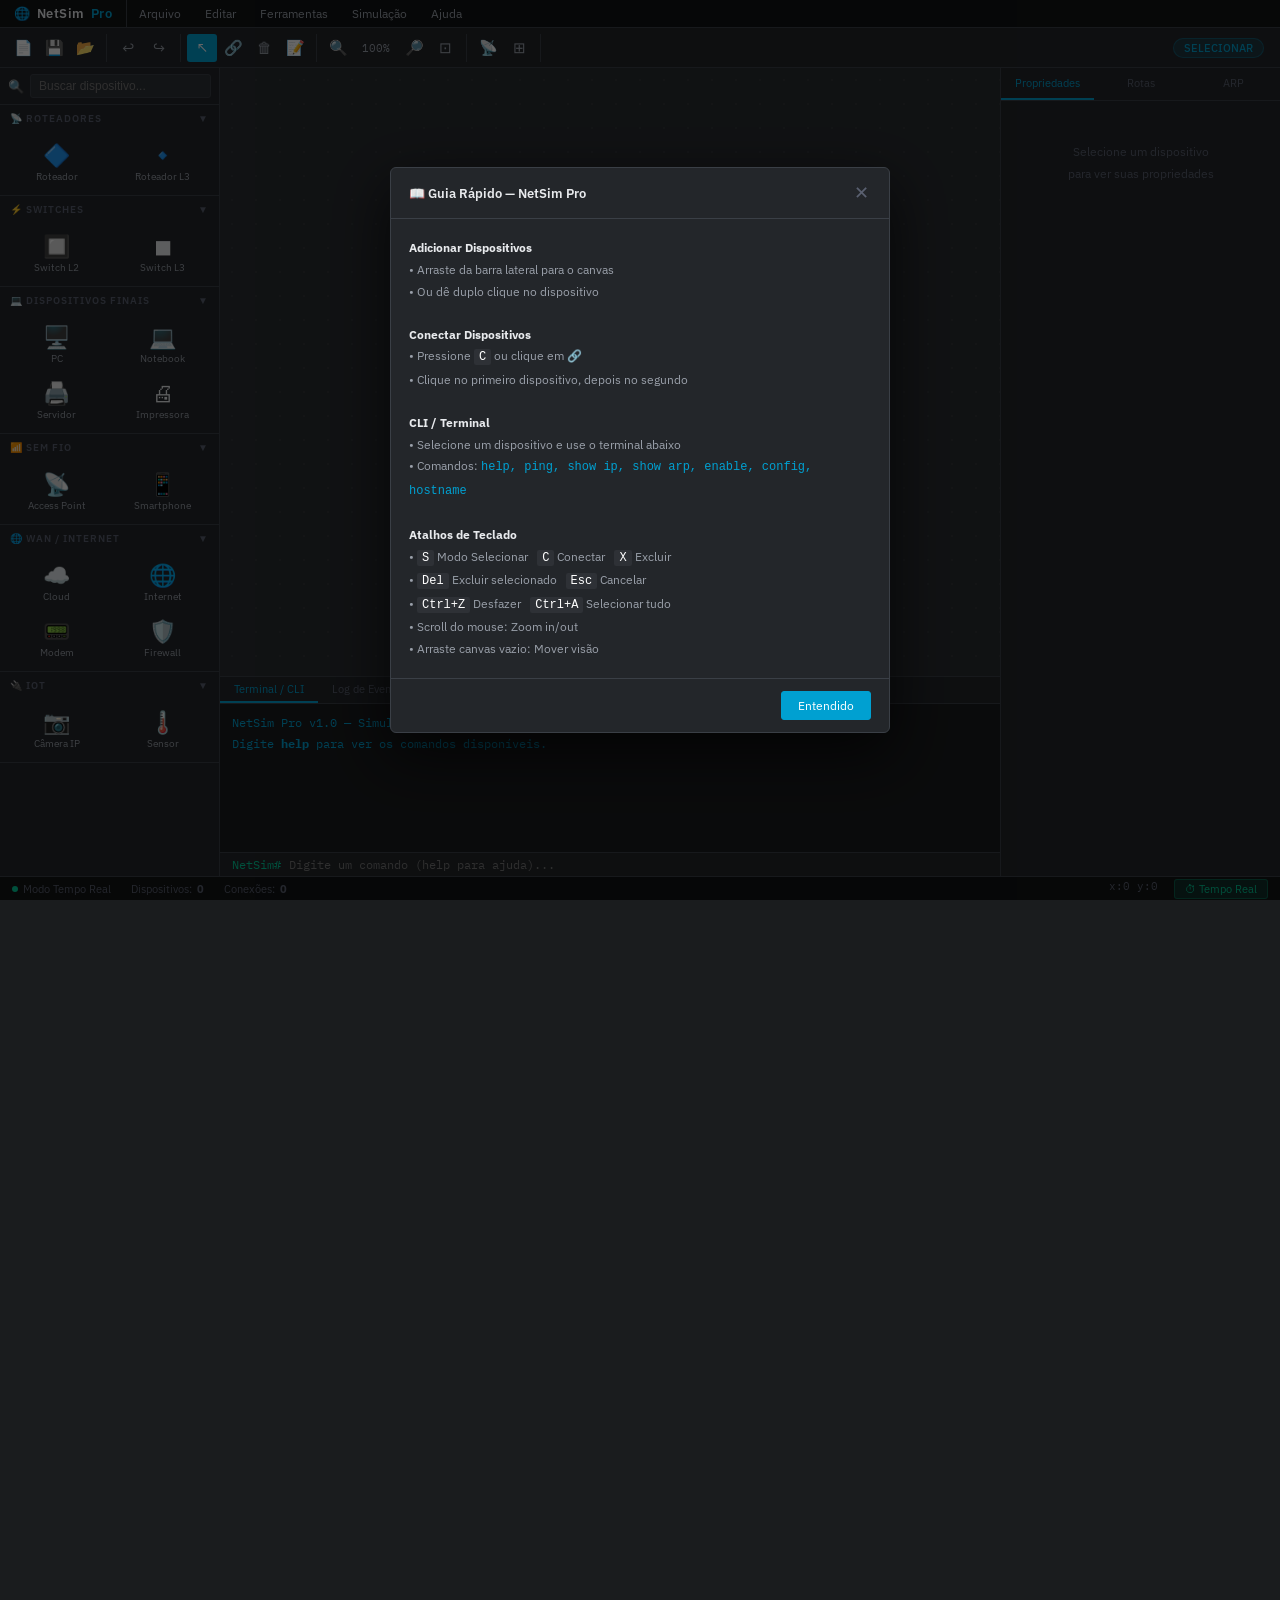
==== commit 8ab84fa5: "Update teste.html" ====
--- a/teste.html
+++ b/teste.html
@@ -40,7 +40,7 @@
     height: 28px; background: #111315; display: flex; align-items: center;
     border-bottom: 1px solid var(--border); user-select: none; z-index: 100; position: relative;
   }
-  .menu-logo { padding: 0 14px; color: var(--accent); font-weight: 600; font-size: 13px; letter-spacing: .5px; border-right: 1px solid var(--border); height: 100%; display: flex; align-items: center; }
+  .menu-logo { padding: 0 14px; color: var(--accent); font-weight: 600; font-size: 13px; letter-spacing: .5px; border-right: 1px solid var(--border); height: 100%; display: flex; align-items: center; gap: 6px; }
   .menu-logo span { color: var(--text-primary); }
   .menu-items { display: flex; height: 100%; }
   .menu-item { padding: 0 12px; height: 100%; display: flex; align-items: center; cursor: pointer; color: var(--text-secondary); font-size: 12px; position: relative; }
@@ -153,7 +153,7 @@
   .iface-status { font-size: 10px; margin-top: 2px; }
   .status-up { color: var(--accent-green); }
   .status-down { color: var(--accent-red); }
-  .btn-apply { background: var(--accent); color: #fff; border: none; border-radius: 3px; padding: 6px 14px; cursor: pointer; font-size: 12px; font-family: 'IBM Plex Sans', sans-serif; margin-top: 6px; }
+  .btn-apply { background: var(--accent); color: #fff; border: none; border-radius: 3px; padding: 6px 14px; cursor: pointer; font-size: 12px; font-family: 'IBM Plex Sans', sans-serif; margin-top: 6px; width: 100%; }
   .btn-apply:hover { background: #0090c0; }
   .empty-state { color: var(--text-dim); font-size: 12px; text-align: center; padding: 30px 10px; line-height: 1.8; }
 
@@ -215,7 +215,7 @@
   /* ─── MODAL ─── */
   .modal-overlay { display: none; position: fixed; inset: 0; background: rgba(0,0,0,.6); z-index: 10000; align-items: center; justify-content: center; }
   .modal-overlay.open { display: flex; }
-  .modal { background: var(--bg-panel); border: 1px solid var(--border); border-radius: 6px; width: 500px; max-height: 80vh; display: flex; flex-direction: column; box-shadow: 0 20px 60px rgba(0,0,0,.3); }
+  .modal { background: var(--bg-panel); border: 1px solid var(--border); border-radius: 6px; width: 500px; max-height: 80vh; display: flex; flex-direction: column; box-shadow: 0 20px 60px rgba(0,0,0,.7); }
   .modal-header { padding: 14px 18px; border-bottom: 1px solid var(--border); display: flex; justify-content: space-between; align-items: center; }
   .modal-title { font-weight: 600; color: var(--text-primary); }
   .modal-close { cursor: pointer; color: var(--text-dim); font-size: 18px; line-height: 1; padding: 2px; }
@@ -494,6 +494,68 @@
 <!-- TOOLTIP -->
 <div id="tooltip"></div>
 
+<!-- PING MODAL -->
+<div class="modal-overlay" id="ping-modal">
+  <div class="modal">
+    <div class="modal-header">
+      <div class="modal-title">📡 Ping / Traceroute</div>
+      <div class="modal-close" onclick="closeModal('ping-modal')">✕</div>
+    </div>
+    <div class="modal-body">
+      <div class="prop-row">
+        <div class="prop-label">Origem:</div>
+        <select class="prop-input" id="ping-src" style="flex:1"></select>
+      </div>
+      <div class="prop-row">
+        <div class="prop-label">Destino IP:</div>
+        <input class="prop-input" type="text" id="ping-dst" placeholder="ex: 192.168.1.1">
+      </div>
+      <div class="prop-row">
+        <div class="prop-label">Comando:</div>
+        <select class="prop-input" id="ping-cmd" style="flex:1">
+          <option value="ping">Ping (ICMP)</option>
+          <option value="traceroute">Traceroute</option>
+        </select>
+      </div>
+      <div style="margin-top:10px;background:var(--bg-dark);border-radius:4px;padding:10px;font-family:'IBM Plex Mono',monospace;font-size:12px;min-height:80px;max-height:180px;overflow-y:auto;color:#b8c0cc;" id="ping-output">Clique em Executar para começar...</div>
+    </div>
+    <div class="modal-footer">
+      <button class="btn btn-secondary" onclick="closeModal('ping-modal')">Fechar</button>
+      <button class="btn btn-primary" onclick="executePing()">Executar</button>
+    </div>
+  </div>
+</div>
+
+<!-- HELP MODAL -->
+<div class="modal-overlay" id="help-modal">
+  <div class="modal">
+    <div class="modal-header">
+      <div class="modal-title">📖 Guia Rápido — NetSim Pro</div>
+      <div class="modal-close" onclick="closeModal('help-modal')">✕</div>
+    </div>
+    <div class="modal-body" style="font-size:12px;line-height:1.8;color:var(--text-secondary)">
+      <b style="color:var(--text-primary)">Adicionar Dispositivos</b><br>
+      • Arraste da barra lateral para o canvas<br>
+      • Ou dê duplo clique no dispositivo<br><br>
+      <b style="color:var(--text-primary)">Conectar Dispositivos</b><br>
+      • Pressione <kbd style="background:var(--bg-item);padding:1px 5px;border-radius:2px;color:#fff">C</kbd> ou clique em 🔗<br>
+      • Clique no primeiro dispositivo, depois no segundo<br><br>
+      <b style="color:var(--text-primary)">CLI / Terminal</b><br>
+      • Selecione um dispositivo e use o terminal abaixo<br>
+      • Comandos: <code style="color:var(--accent)">help, ping, show ip, show arp, enable, config, hostname</code><br><br>
+      <b style="color:var(--text-primary)">Atalhos de Teclado</b><br>
+      • <kbd style="background:var(--bg-item);padding:1px 5px;border-radius:2px;color:#fff">S</kbd> Modo Selecionar &nbsp; <kbd style="background:var(--bg-item);padding:1px 5px;border-radius:2px;color:#fff">C</kbd> Conectar &nbsp; <kbd style="background:var(--bg-item);padding:1px 5px;border-radius:2px;color:#fff">X</kbd> Excluir<br>
+      • <kbd style="background:var(--bg-item);padding:1px 5px;border-radius:2px;color:#fff">Del</kbd> Excluir selecionado &nbsp; <kbd style="background:var(--bg-item);padding:1px 5px;border-radius:2px;color:#fff">Esc</kbd> Cancelar<br>
+      • <kbd style="background:var(--bg-item);padding:1px 5px;border-radius:2px;color:#fff">Ctrl+Z</kbd> Desfazer &nbsp; <kbd style="background:var(--bg-item);padding:1px 5px;border-radius:2px;color:#fff">Ctrl+A</kbd> Selecionar tudo<br>
+      • Scroll do mouse: Zoom in/out<br>
+      • Arraste canvas vazio: Mover visão
+    </div>
+    <div class="modal-footer">
+      <button class="btn btn-primary" onclick="closeModal('help-modal')">Entendido</button>
+    </div>
+  </div>
+</div>
+
 <script>
 // ══════════════════════════════════════════
 //  ESTADO GLOBAL
@@ -501,32 +563,8566 @@
 let nodes = [];
 let links = [];
 let selected = null;
-let mode = 'select';
-
-// Basic placeholder functions to prevent errors
-function newProject() { alert('Novo projeto'); }
-function saveProject() { alert('Salvar projeto'); }
-function loadProject() { alert('Carregar projeto'); }
-function undoAction() { alert('Desfazer'); }
-function redoAction() { alert('Refazer'); }
-function selectAll() { alert('Selecionar tudo'); }
-function deleteSelected() { alert('Deletar selecionado'); }
-function openPingModal() { alert('Ping Modal'); }
-function showRoutingTable() { alert('Tabela de roteamento'); }
-function showArpTable() { alert('Tabela ARP'); }
-function autoLayout() { alert('Auto layout'); }
-function addNote() { alert('Adicionar nota'); }
-function toggleSimMode() { alert('Modo simulação'); }
-function runSimStep() { alert('Próximo passo'); }
-function clearEventLog() { alert('Limpar log'); }
-function showHelp() { alert('Ajuda'); }
-function showAbout() { alert('Sobre'); }
-
+let mode = 'select'; // select | connect | delete | note
+let connectSource = null;
+let viewX = 0, viewY = 0, viewScale = 1;
+let isDraggingNode = false;
+let isDraggingCanvas = false;
+let dragNodeId = null;
+let dragOffX = 0, dragOffY = 0;
+let panStartX = 0, panStartY = 0;
+let nodeCounter = { router:0, router3layer:0, switch:0, switch3layer:0, pc:0, laptop:0, server:0, printer:0, ap:0, smartphone:0, cloud:0, internet:0, modem:0, firewall:0, camera:0, sensor:0 };
+let undoStack = [], redoStack = [];
+let simMode = false;
+let cliHistory = [], cliHistIdx = -1;
+let ctxTarget = null;
+let currentCliTab = 'terminal';
+let dragDeviceType = null;
+
+const svg = document.getElementById('network-canvas');
+
+const DEVICE_META = {
+  router:       { label:'Roteador',  icon:'🔷', color:'#00a0d1', shape:'diamond', interfaces:['Fa0/0','Fa0/1','Se0/0','Se0/1'] },
+  router3layer: { label:'Roteador L3',icon:'🔹',color:'#0080b0', shape:'diamond', interfaces:['Gi0/0','Gi0/1','Gi0/2','Gi0/3'] },
+  switch:       { label:'Switch',    icon:'🔲', color:'#00c896', shape:'rect',    interfaces:['Fa0/1','Fa0/2','Fa0/3','Fa0/4','Fa0/5','Fa0/6','Fa0/7','Fa0/8'] },
+  switch3layer: { label:'Switch L3', icon:'◼',  color:'#009070', shape:'rect',    interfaces:['Gi0/1','Gi0/2','Gi0/3','Gi0/4','Gi0/5','Gi0/6'] },
+  pc:           { label:'PC',        icon:'🖥️', color:'#9aa0aa', shape:'rect',    interfaces:['Fa0'] },
+  laptop:       { label:'Notebook',  icon:'💻', color:'#9aa0aa', shape:'rect',    interfaces:['Wireless0','Fa0'] },
+  server:       { label:'Servidor',  icon:'🖨️', color:'#c090d0', shape:'rect',    interfaces:['Fa0','Fa1'] },
+  printer:      { label:'Impressora',icon:'🖨',  color:'#a0a0a0', shape:'rect',    interfaces:['Fa0'] },
+  ap:           { label:'Access Pt', icon:'📡', color:'#f0a500', shape:'circle',  interfaces:['Fa0','Wireless0','Wireless1'] },
+  smartphone:   { label:'Smartphone',icon:'📱', color:'#e06080', shape:'circle',  interfaces:['Wireless0'] },
+  cloud:        { label:'Cloud',     icon:'☁️', color:'#5080b0', shape:'cloud',   interfaces:['Se0','Se1','Fa0','Fa1'] },
+  internet:     { label:'Internet',  icon:'🌐', color:'#4070a0', shape:'cloud',   interfaces:['Fa0','Fa1','Se0'] },
+  modem:        { label:'Modem',     icon:'📟', color:'#80a080', shape:'rect',    interfaces:['DSL0','Fa0'] },
+  firewall:     { label:'Firewall',  icon:'🛡️', color:'#e05050', shape:'rect',    interfaces:['Fa0/0 (WAN)','Fa0/1 (LAN)','Fa0/2 (DMZ)'] },
+  camera:       { label:'Câmera IP', icon:'📷', color:'#708090', shape:'circle',  interfaces:['Fa0'] },
+  sensor:       { label:'Sensor',    icon:'🌡️', color:'#80b080', shape:'circle',  interfaces:['Wireless0'] },
+};
+
+// ══════════════════════════════════════════
+//  INICIALIZAÇÃO
+// ══════════════════════════════════════════
 window.onload = () => {
-  console.log('NetSim Pro carregado');
+  render();
+  updateStatusBar();
+  cliLog('info','NetSim Pro v1.0 — Simulador de Redes');
+  cliLog('info','Digite <b>help</b> para ver os comandos disponíveis.');
+  cliLog('','');
+  document.addEventListener('keydown', globalKeyDown);
+  document.addEventListener('click', ()=>{ document.getElementById('ctx-menu').style.display='none'; });
+  showHelp();
 };
 
+// ══════════════════════════════════════════
+//  RENDER SVG
+// ══════════════════════════════════════════
+function render() {
+  const W = svg.clientWidth || svg.parentElement.clientWidth;
+  const H = svg.clientHeight || svg.parentElement.clientHeight;
+  svg.setAttribute('viewBox', `${-viewX/viewScale} ${-viewY/viewScale} ${W/viewScale} ${H/viewScale}`);
+
+  let html = '';
+
+  // Links
+  links.forEach(lk => {
+    const a = getNode(lk.src), b = getNode(lk.dst);
+    if (!a || !b) return;
+    const lw = lk.type === 'fiber' ? 2.5 : lk.type === 'serial' ? 1.5 : 2;
+    const dash = lk.type === 'serial' ? '6,3' : lk.type === 'wireless' ? '4,4' : '';
+    const col = lk.active ? '#00c896' : '#4a5260';
+    html += `<line x1="${a.x}" y1="${a.y}" x2="${b.x}" y2="${b.y}" stroke="${col}" stroke-width="${lw}" stroke-dasharray="${dash}" opacity="0.8" data-link="${lk.id}"/>`;
+    // midpoint label
+    const mx = (a.x+b.x)/2, my = (a.y+b.y)/2;
+    if (lk.label) html += `<text x="${mx}" y="${my-6}" text-anchor="middle" fill="#5a6070" font-size="9" font-family="IBM Plex Mono">${lk.label}</text>`;
+  });
+
+  // Connection line preview
+  if (connectSource) {
+    html += `<line id="connect-preview" x1="${connectSource.x}" y1="${connectSource.y}" x2="${connectSource.x}" y2="${connectSource.y}" stroke="#00c896" stroke-width="2" stroke-dasharray="6,3" opacity="0.6"/>`;
+  }
+
+  // Nodes
+  nodes.forEach(n => {
+    const m = DEVICE_META[n.type];
+    const sel = selected === n.id ? 'node-selected' : '';
+    html += renderNode(n, m, sel);
+  });
+
+  svg.innerHTML = html;
+
+  // Attach node events
+  nodes.forEach(n => {
+    const g = svg.querySelector(`[data-node="${n.id}"]`);
+    if (!g) return;
+    g.addEventListener('mousedown', e => nodeMouseDown(e, n.id));
+    g.addEventListener('contextmenu', e => showCtxMenu(e, n.id));
+    g.addEventListener('click', e => nodeClick(e, n.id));
+    g.addEventListener('mouseenter', e => showTooltip(e, n));
+    g.addEventListener('mouseleave', hideTooltip);
+  });
+
+  // Link click
+  svg.querySelectorAll('line[data-link]').forEach(l => {
+    l.addEventListener('click', e => linkClick(e, l.dataset.link));
+    l.style.cursor = mode === 'delete' ? 'pointer' : 'default';
+  });
+
+  document.getElementById('sb-devices').textContent = nodes.length;
+  document.getElementById('sb-links').textContent = links.length;
+  document.getElementById('zoom-display').textContent = Math.round(viewScale*100)+'%';
+}
+
+function renderNode(n, m, selClass) {
+  const pw = 52, ph = 52;
+  const ip = n.ip || '';
+  let shape = '';
+  if (m.shape === 'diamond') {
+    shape = `<polygon points="${n.x},${n.y-pw/2} ${n.x+pw/2},${n.y} ${n.x},${n.y+ph/2} ${n.x-pw/2},${n.y}" fill="${m.color}22" stroke="${m.color}" stroke-width="2"/>`;
+  } else if (m.shape === 'circle') {
+    shape = `<circle cx="${n.x}" cy="${n.y}" r="${pw/2}" fill="${m.color}22" stroke="${m.color}" stroke-width="2"/>`;
+  } else if (m.shape === 'cloud') {
+    shape = `<ellipse cx="${n.x}" cy="${n.y}" rx="${pw/2+4}" ry="${ph/2}" fill="${m.color}22" stroke="${m.color}" stroke-width="2"/>`;
+  } else {
+    shape = `<rect x="${n.x-pw/2}" y="${n.y-ph/2}" width="${pw}" height="${ph}" rx="5" fill="${m.color}22" stroke="${m.color}" stroke-width="2"/>`;
+  }
+  const hasIpConflict = n.ip && nodes.filter(nd => nd.ip === n.ip && nd.id !== n.id && nd.type !== 'note').length > 0;
+  const dotColor = hasIpConflict ? '#f5d020' : (n.active !== false ? '#00c896' : '#e05050');
+  const conflictBorder = hasIpConflict ? `<rect x="${n.x-pw/2-3}" y="${n.y-ph/2-3}" width="${pw+6}" height="${ph+6}" rx="7" fill="none" stroke="#f5d020" stroke-width="2" stroke-dasharray="4,3" opacity="0.7"/>` : '';
+  const statusDot = `<circle cx="${n.x+20}" cy="${n.y-20}" r="5" fill="${dotColor}"/>`;
+  const icon = `<text x="${n.x}" y="${n.y+6}" text-anchor="middle" dominant-baseline="middle" font-size="20">${m.icon}</text>`;
+  const label = `<text x="${n.x}" y="${n.y+ph/2+14}" text-anchor="middle" class="node-label" font-size="12">${n.name}</text>`;
+  const ipColor = hasIpConflict ? '#f5d020' : '#9aa0aa';
+  const sublabel = ip ? `<text x="${n.x}" y="${n.y+ph/2+26}" text-anchor="middle" class="node-sublabel" fill="${ipColor}">${ip}${hasIpConflict?' ⚠':''}</text>` : '';
+  const cursorStyle = mode==='connect'?'crosshair':mode==='delete'?'pointer':'move';
+  return `<g data-node="${n.id}" class="${selClass}" style="cursor:${cursorStyle}">${conflictBorder}${shape}${icon}${statusDot}${label}${sublabel}</g>`;
+}
+
+// ══════════════════════════════════════════
+//  NODES
+// ══════════════════════════════════════════
+function addNode(type, x, y) {
+  const m = DEVICE_META[type];
+  nodeCounter[type] = (nodeCounter[type]||0) + 1;
+  const prefix = type.replace('3layer','').replace('router','R').replace('switch','SW').replace('pc','PC').replace('laptop','NB').replace('server','SRV').replace('printer','PRT').replace('ap','AP').replace('smartphone','PHONE').replace('cloud','CLOUD').replace('internet','NET').replace('modem','MODEM').replace('firewall','FW').replace('camera','CAM').replace('sensor','SENS');
+  const id = 'n' + Date.now() + Math.random().toString(36).substr(2,4);
+  const n = {
+    id, type, x, y,
+    name: prefix + nodeCounter[type],
+    ip: autoIP(type, nodeCounter[type]),
+    mask: '255.255.255.0',
+    gateway: '',
+    active: true,
+    interfaces: m.interfaces.map((iface,i) => ({ name: iface, ip: '', mask: '255.255.255.0', status: 'down' })),
+    routing: [],
+    arp: []
+  };
+  pushUndo();
+  nodes.push(n);
+  render();
+  updateStatusBar();
+  select(id);
+  return id;
+}
+
+function autoIP(type, n) {
+  if (['cloud','internet','modem'].includes(type)) return '';
+  const base = { router:'10.0', router3layer:'10.1', switch:'', switch3layer:'', pc:'192.168.1', laptop:'192.168.1', server:'192.168.2', printer:'192.168.3', ap:'192.168.0', smartphone:'192.168.1', firewall:'172.16.0', camera:'192.168.10', sensor:'192.168.20' };
+  const b = base[type];
+  if (!b) return '';
+  return `${b}.${n}`;
+}
+
+function getNode(id) { return nodes.find(n => n.id === id); }
+
+function select(id) {
+  selected = id;
+  const n = getNode(id);
+  if (n) {
+    document.getElementById('sb-selected').style.display = 'flex';
+    document.getElementById('sb-sel-name').textContent = n.name;
+    updateCliPrompt(n);
+    showProperties(n);
+  }
+  render();
+}
+
+function deselect() {
+  selected = null;
+  document.getElementById('sb-selected').style.display = 'none';
+  document.getElementById('rp-props').innerHTML = '<div class="empty-state">Selecione um dispositivo<br>para ver suas propriedades</div>';
+  updateCliPrompt(null);
+  render();
+}
+
+// ══════════════════════════════════════════
+//  LINKS
+// ══════════════════════════════════════════
+function addLink(srcId, dstId) {
+  if (srcId === dstId) return;
+  if (links.find(l => (l.src===srcId&&l.dst===dstId)||(l.src===dstId&&l.dst===srcId))) {
+    cliLog('warn', 'Conexão já existe entre esses dispositivos.');
+    return;
+  }
+  pushUndo();
+  const ltype = getLinkType(srcId, dstId);
+  const id = 'l' + Date.now();
+  links.push({ id, src: srcId, dst: dstId, type: ltype, active: true, label: '' });
+  // Update interface status
+  const a = getNode(srcId), b = getNode(dstId);
+  if (a && a.interfaces[0]) a.interfaces[0].status = 'up';
+  if (b && b.interfaces[0]) b.interfaces[0].status = 'up';
+  cliLog('ok', `Conexão estabelecida: ${a?.name} ↔ ${b?.name} [${ltype}]`);
+  render();
+  updateStatusBar();
+  if (selected) showProperties(getNode(selected));
+}
+
+function getLinkType(src, dst) {
+  const a = getNode(src), b = getNode(dst);
+  const wireless = ['ap','smartphone'];
+  if (wireless.includes(a?.type) || wireless.includes(b?.type)) return 'wireless';
+  const serial = ['router','router3layer','modem','cloud','internet'];
+  if (serial.includes(a?.type) && serial.includes(b?.type)) return 'serial';
+  return 'ethernet';
+}
+
+function linkClick(e, id) {
+  e.stopPropagation();
+  if (mode === 'delete') {
+    pushUndo();
+    links = links.filter(l => l.id !== id);
+    cliLog('warn','Conexão removida.');
+    render();
+    updateStatusBar();
+  }
+}
+
+// ══════════════════════════════════════════
+//  MOUSE EVENTS
+// ══════════════════════════════════════════
+function nodeMouseDown(e, id) {
+  if (e.button !== 0) return;
+  e.stopPropagation();
+  if (mode === 'connect') return;
+  if (mode === 'delete') return;
+  isDraggingNode = true;
+  dragNodeId = id;
+  const n = getNode(id);
+  const pt = svgPoint(e);
+  dragOffX = pt.x - n.x;
+  dragOffY = pt.y - n.y;
+  select(id);
+}
+
+function nodeClick(e, id) {
+  e.stopPropagation();
+  if (mode === 'delete') {
+    pushUndo();
+    links = links.filter(l => l.src !== id && l.dst !== id);
+    nodes = nodes.filter(n => n.id !== id);
+    if (selected === id) deselect();
+    cliLog('warn', `Dispositivo ${getNode(id)?.name||id} excluído.`);
+    render();
+    updateStatusBar();
+    return;
+  }
+  if (mode === 'connect') {
+    if (!connectSource) {
+      connectSource = getNode(id);
+      cliLog('info', `Conectar: ${connectSource.name} → clique no destino`);
+      render();
+    } else {
+      addLink(connectSource.id, id);
+      connectSource = null;
+      setMode('select');
+    }
+    return;
+  }
+  select(id);
+}
+
+function canvasMouseDown(e) {
+  if (e.button === 1 || (e.button === 0 && !isDraggingNode)) {
+    if (e.target === svg || e.target.tagName === 'svg' || e.target.classList.contains('canvas-grid')) {
+      isDraggingCanvas = true;
+      panStartX = e.clientX - viewX;
+      panStartY = e.clientY - viewY;
+      svg.style.cursor = 'grabbing';
+    }
+  }
+}
+
+function canvasMouseMove(e) {
+  // Update coords
+  const pt = svgPoint(e);
+  document.getElementById('sb-coords').textContent = `x:${Math.round(pt.x)} y:${Math.round(pt.y)}`;
+
+  if (isDraggingNode && dragNodeId) {
+    const pt = svgPoint(e);
+    const n = getNode(dragNodeId);
+    if (n) {
+      n.x = pt.x - dragOffX;
+      n.y = pt.y - dragOffY;
+      render();
+    }
+    return;
+  }
+  if (isDraggingCanvas) {
+    viewX = e.clientX - panStartX;
+    viewY = e.clientY - panStartY;
+    render();
+    return;
+  }
+  // Connect preview line
+  if (connectSource) {
+    const preview = svg.querySelector('#connect-preview');
+    if (preview) {
+      const pt = svgPoint(e);
+      preview.setAttribute('x2', pt.x);
+      preview.setAttribute('y2', pt.y);
+    }
+  }
+}
+
+function canvasMouseUp(e) {
+  isDraggingNode = false;
+  isDraggingCanvas = false;
+  dragNodeId = null;
+  svg.style.cursor = 'default';
+  if (e.target === svg || e.target.tagName === 'svg' || e.target.classList.contains('canvas-grid')) {
+    if (mode === 'connect' && connectSource) {
+      connectSource = null;
+      render();
+    } else if (mode === 'note') {
+      const pt = svgPoint(e);
+      addNoteAt(pt.x, pt.y);
+    } else {
+      deselect();
+    }
+  }
+}
+
+function svgPoint(e) {
+  const rect = svg.getBoundingClientRect();
+  return {
+    x: (e.clientX - rect.left) / viewScale - viewX/viewScale,
+    y: (e.clientY - rect.top) / viewScale - viewY/viewScale
+  };
+}
+
+function onWheel(e) {
+  e.preventDefault();
+  const delta = e.deltaY > 0 ? 0.9 : 1.1;
+  viewScale = Math.min(3, Math.max(0.2, viewScale * delta));
+  render();
+}
+
+// ══════════════════════════════════════════
+//  DRAG & DROP FROM SIDEBAR
+// ══════════════════════════════════════════
+function startDrag(e, type) {
+  dragDeviceType = type;
+  e.dataTransfer.setData('text', type);
+}
+
+function onDrop(e) {
+  e.preventDefault();
+  const type = e.dataTransfer.getData('text') || dragDeviceType;
+  if (!type || !DEVICE_META[type]) return;
+  const rect = svg.getBoundingClientRect();
+  const x = (e.clientX - rect.left) / viewScale - viewX/viewScale;
+  const y = (e.clientY - rect.top) / viewScale - viewY/viewScale;
+  addNode(type, x, y);
+  dragDeviceType = null;
+}
+
+function addDeviceCenter(type) {
+  const W = svg.clientWidth || 800;
+  const H = svg.clientHeight || 500;
+  const x = W/2/viewScale - viewX/viewScale + (Math.random()-0.5)*80;
+  const y = H/2/viewScale - viewY/viewScale + (Math.random()-0.5)*80;
+  addNode(type, x, y);
+}
+
+// ══════════════════════════════════════════
+//  MODES
+// ══════════════════════════════════════════
+function setMode(m) {
+  mode = m;
+  connectSource = null;
+  ['select','connect','delete','note'].forEach(x => {
+    document.getElementById('btn-'+x)?.classList.remove('active');
+  });
+  document.getElementById('btn-'+m)?.classList.add('active');
+  const badge = document.getElementById('mode-badge');
+  const labels = { select:'SELECIONAR', connect:'CONECTAR', delete:'EXCLUIR', note:'NOTA' };
+  badge.textContent = labels[m] || m.toUpperCase();
+  badge.className = 'mode-badge ' + m;
+  if (m === 'connect') cliLog('info','Modo Conectar: clique no dispositivo de origem.');
+  render();
+}
+
+function addNote() { setMode('note'); }
+
+function addNoteAt(x, y) {
+  const text = prompt('Texto da nota:');
+  if (!text) { setMode('select'); return; }
+  pushUndo();
+  nodes.push({ id:'note'+Date.now(), type:'note', x, y, name: text, active: true });
+  setMode('select');
+  render();
+}
+
+// ══════════════════════════════════════════
+//  PROPERTIES PANEL
+// ══════════════════════════════════════════
+function showProperties(n) {
+  if (!n || n.type === 'note') return;
+  const m = DEVICE_META[n.type];
+  let html = `
+    ${n.ipConflict ? `<div style="background:rgba(245,208,32,.12);border:1px solid rgba(245,208,32,.4);border-radius:4px;padding:7px 10px;margin-bottom:10px;font-size:11px;color:#f5d020;line-height:1.6">⚠ <b>CONFLITO DE ENDEREÇO IP</b><br>Este dispositivo está com o IP duplicado na rede. Comunicação indisponível.</div>` : ''}
+    <div class="rp-section-title">Identificação</div>
+    <div class="prop-row"><div class="prop-label">Nome:</div><input class="prop-input" value="${n.name}" onchange="updateProp('${n.id}','name',this.value)"></div>
+    <div class="prop-row"><div class="prop-label">Tipo:</div><div class="prop-value">${m?.label||n.type}</div></div>
+    <div class="prop-row"><div class="prop-label">Status:</div><div class="prop-value ${n.active?'status-up':'status-down'}">${n.active?'🟢 Ativo':'🔴 Inativo'}</div></div>
+  `;
+  if (m && !['cloud','internet','switch','switch3layer'].includes(n.type)) {
+    html += `
+      <div class="rp-section-title">TCP/IP</div>
+      <div class="prop-row"><div class="prop-label">IP:</div><input class="prop-input" value="${n.ip||''}" placeholder="ex: 192.168.1.1" onchange="updateProp('${n.id}','ip',this.value)"></div>
+      <div class="prop-row"><div class="prop-label">Máscara:</div><input class="prop-input" value="${n.mask||'255.255.255.0'}" onchange="updateProp('${n.id}','mask',this.value)"></div>
+      <div class="prop-row"><div class="prop-label">Gateway:</div><input class="prop-input" value="${n.gateway||''}" placeholder="ex: 192.168.1.254" onchange="updateProp('${n.id}','gateway',this.value)"></div>
+    `;
+  }
+  html += `<div class="rp-section-title">Interfaces (${n.interfaces?.length||0})</div>`;
+  (n.interfaces||[]).forEach((iface,i) => {
+    html += `
+      <div class="iface-row">
+        <div class="iface-name">${iface.name}</div>
+        <div><input class="prop-input" style="width:100%;margin-top:4px" value="${iface.ip||''}" placeholder="IP da interface" onchange="updateIface('${n.id}',${i},'ip',this.value)"></div>
+        <div class="iface-status ${iface.status==='up'?'status-up':'status-down'}">${iface.status==='up'?'🟢 Up':'🔴 Down'}</div>
+      </div>
+    `;
+  });
+  // Connected links
+  const myLinks = links.filter(l => l.src===n.id||l.dst===n.id);
+  if (myLinks.length) {
+    html += `<div class="rp-section-title">Conexões (${myLinks.length})</div>`;
+    myLinks.forEach(lk => {
+      const peer = getNode(lk.src===n.id?lk.dst:lk.src);
+      html += `<div class="iface-row"><div class="iface-name">${peer?.name||'?'}</div><div class="iface-ip">${lk.type} — ${lk.active?'<span class="status-up">🟢 Ativo</span>':'<span class="status-down">🔴 Inativo</span>'}</div></div>`;
+    });
+  }
+  document.getElementById('rp-props').innerHTML = html;
+
+  // Routing table
+  let rt = `<div class="rp-section-title">Tabela de Roteamento</div>`;
+  if (n.routing?.length) {
+    n.routing.forEach(r => {
+      rt += `<div class="iface-row"><div class="iface-name">${r.network}/${r.prefix}</div><div class="iface-ip">via ${r.nexthop} [${r.metric}]</div></div>`;
+    });
+  } else {
+    rt += `<div class="empty-state" style="padding:10px">Sem rotas configuradas.<br>Use: <code style="color:var(--accent)">ip route [rede] [máscara] [nexthop]</code></div>`;
+  }
+  document.getElementById('rp-routing').innerHTML = rt;
+
+  // ARP table
+  let arp = `<div class="rp-section-title">Tabela ARP</div>`;
+  if (n.arp?.length) {
+    n.arp.forEach(a => {
+      arp += `<div class="iface-row"><div class="iface-name">${a.ip}</div><div class="iface-ip">${a.mac}</div></div>`;
+    });
+  } else {
+    arp += `<div class="empty-state" style="padding:10px">Tabela ARP vazia.<br>Execute um ping para popular.</div>`;
+  }
+  document.getElementById('rp-arp').innerHTML = arp;
+}
+
+function updateProp(id, key, val) {
+  const n = getNode(id);
+  if (!n) return;
+  const oldVal = n[key];
+  n[key] = val;
+  if (key === 'ip' && val) {
+    const conflict = nodes.find(nd => nd.ip === val && nd.id !== id && nd.type !== 'note');
+    if (conflict) {
+      cliLog('warn', `⚠ CONFLITO DE ENDEREÇO IP DETECTADO!`);
+      cliLog('warn', `  Host ${n.name}: IP address ${val} is conflicting with ${conflict.name}`);
+      cliLog('warn', `  Ambos os dispositivos ficarão inacessíveis na rede.`);
+      n.ipConflict = true;
+      conflict.ipConflict = true;
+    } else {
+      // resolve any previous conflict this node had
+      if (oldVal) {
+        const wasConflict = nodes.find(nd => nd.ip === oldVal && nd.id !== id && nd.type !== 'note');
+        if (wasConflict) {
+          wasConflict.ipConflict = false;
+          cliLog('ok', `  Conflito resolvido para ${wasConflict.name}.`);
+        }
+      }
+      n.ipConflict = false;
+    }
+  }
+  render();
+}
+
+function updateIface(nodeId, idx, key, val) {
+  const n = getNode(nodeId);
+  if (n && n.interfaces[idx]) { n.interfaces[idx][key] = val; }
+}
+
+// ══════════════════════════════════════════
+//  CLI
+// ══════════════════════════════════════════
+function cliLog(type, msg) {
+  const out = document.getElementById('cli-output');
+  if (currentCliTab !== 'terminal' && currentCliTab !== 'events') return;
+  const classes = { ok:'cli-ok', err:'cli-err', info:'cli-info', warn:'cli-warn', '':'cli-cmd' };
+  const div = document.createElement('div');
+  div.className = 'cli-line ' + (classes[type]||'');
+  div.innerHTML = msg;
+  out.appendChild(div);
+  out.scrollTop = out.scrollHeight;
+}
+
+let cliIfaceCtx = null; // current interface context: { nodeId, ifaceIndex, ifaceName }
+
+function updateCliPrompt(n) {
+  const label = n ? `${n.name}#` : 'NetSim#';
+  document.getElementById('cli-prompt-label').textContent = label;
+}
+
+function cliKeyDown(e) {
+  const input = document.getElementById('cli-input');
+  if (e.key === 'Enter') {
+    const cmd = input.value.trim();
+    if (!cmd) return;
+    cliHistory.unshift(cmd);
+    cliHistIdx = -1;
+    input.value = '';
+    const n = selected ? getNode(selected) : null;
+    let prompt = n ? n.name+'#' : 'NetSim#';
+    if (cliIfaceCtx && cliIfaceCtx.nodeId === n?.id) {
+      prompt = `${n.name}(config-if)#`;
+    }
+    cliLog('', `<span class="cli-prompt">${prompt}</span> <span class="cli-cmd">${cmd}</span>`);
+    processCommand(cmd, n);
+  } else if (e.key === 'ArrowUp') {
+    cliHistIdx = Math.min(cliHistIdx+1, cliHistory.length-1);
+    input.value = cliHistory[cliHistIdx] || '';
+  } else if (e.key === 'ArrowDown') {
+    cliHistIdx = Math.max(cliHistIdx-1, -1);
+    input.value = cliHistIdx >= 0 ? cliHistory[cliHistIdx] : '';
+  } else if (e.key === 'Tab') {
+    e.preventDefault();
+    autocomplete(input);
+  }
+}
+
+const CLI_COMMANDS = ['help','ping','traceroute','show ip','show arp','show version','show interfaces','show running-config','enable','configure terminal','hostname','ip address','ip route','no ip route','shutdown','no shutdown','clear','exit','end','write memory','copy running-config startup-config'];
+
+function autocomplete(input) {
+  const val = input.value.toLowerCase();
+  const match = CLI_COMMANDS.find(c => c.startsWith(val) && c !== val);
+  if (match) input.value = match;
+}
+
+function processCommand(cmd, n) {
+  const c = cmd.trim().toLowerCase();
+  if (c === 'help' || c === '?') {
+    cliLog('info','Comandos disponíveis:');
+    cliLog('','  <b>ping [ip]</b> — Testar conectividade ICMP');
+    cliLog('','  <b>traceroute [ip]</b> — Rastrear rota');
+    cliLog('','  <b>show ip</b> — Mostrar configuração IP');
+    cliLog('','  <b>show arp</b> — Tabela ARP');
+    cliLog('','  <b>show interfaces</b> — Status das interfaces');
+    cliLog('','  <b>show running-config</b> — Configuração atual');
+    cliLog('','  <b>show version</b> — Versão do sistema');
+    cliLog('','  <b>hostname [nome]</b> — Renomear dispositivo');
+    cliLog('','  <b>ip address [ip] [máscara]</b> — Configurar IP');
+    cliLog('','  <b>interface [Fa0/0|Fa0/1|Se0/0]</b> — Entrar em contexto de interface');
+    cliLog('','  <b>ip route [rede] [máscara] [nexthop]</b> — Rota estática');
+    cliLog('','  <b>shutdown / no shutdown</b> — Desativar/ativar interface');
+    cliLog('','  <b>clear</b> — Limpar terminal');
+    cliLog('','  <b>write memory</b> — Salvar configuração');
+    return;
+  }
+  if (c === 'clear') { document.getElementById('cli-output').innerHTML = ''; return; }
+  if (c === 'show version') {
+    cliLog('ok','NetSim Pro v1.0 — Cisco IOS Emulator');
+    cliLog('','Sistema operacional: NetSim IOS 15.1(1)T');
+    cliLog('','Uptime: '+Math.floor(Math.random()*48+1)+'h '+Math.floor(Math.random()*60)+'m');
+    return;
+  }
+  if (!n) { cliLog('err','⚠ Nenhum dispositivo selecionado. Selecione um dispositivo no canvas.'); return; }
+
+  if (c === 'show ip') {
+    cliLog('ok',`Dispositivo: ${n.name}`);
+    cliLog('','IP Address:  '+(n.ip||'(não configurado)'));
+    cliLog('','Subnet Mask: '+(n.mask||'255.255.255.0'));
+    cliLog('','Gateway:     '+(n.gateway||'(não configurado)'));
+    if (n.ip && n.mask) {
+      const netAddr = getNetworkAddr(n.ip, n.mask);
+      const prefix = maskToPrefix(n.mask);
+      const netStr = [(netAddr>>>24)&255,(netAddr>>>16)&255,(netAddr>>>8)&255,netAddr&255].join('.');
+      cliLog('','Network:     '+netStr+'/'+prefix);
+    }
+    if (n.gateway) {
+      const gwNode = nodes.find(nd => nd.ip === n.gateway);
+      cliLog('','Gateway via: '+(gwNode ? gwNode.name : '(não encontrado na topologia)'));
+    }
+    return;
+  }
+  if (c === 'show ip route') {
+    cliLog('ok',`Tabela de Roteamento — ${n.name}:`);
+    if (n.ip) {
+      const prefix = maskToPrefix(n.mask||'255.255.255.0');
+      const netAddr = getNetworkAddr(n.ip, n.mask||'255.255.255.0');
+      const netStr = [(netAddr>>>24)&255,(netAddr>>>16)&255,(netAddr>>>8)&255,netAddr&255].join('.');
+      cliLog('ok',`C    ${netStr}/${prefix} is directly connected`);
+    }
+    if (n.routing?.length) {
+      n.routing.forEach(r => cliLog('ok',`S    ${r.network}/${r.prefix} [${r.metric}/0] via ${r.nexthop}`));
+    } else if (n.type !== 'router' && n.type !== 'router3layer') {
+      if (n.gateway) cliLog('ok',`S*   0.0.0.0/0 via ${n.gateway} (default gateway)`);
+    }
+    if (!n.ip && !n.routing?.length) cliLog('warn','Nenhuma rota configurada.');
+    return;
+  }
+  if (c === 'show arp') {
+    if (!n.arp?.length) { cliLog('warn','Tabela ARP vazia.'); return; }
+    cliLog('','Protocol  Address          Age   Hardware Addr     Type');
+    n.arp.forEach(a => cliLog('ok',`Internet  ${a.ip.padEnd(17)} ${String(a.age||'-').padEnd(6)}${a.mac}  ARPA`));
+    return;
+  }
+  if (c === 'show interfaces') {
+    if (!n.interfaces?.length) { cliLog('warn','Nenhuma interface disponível.'); return; }
+    n.interfaces.forEach(iface => {
+      const st = iface.status === 'up' ? 'up' : 'down';
+      cliLog(st==='up'?'ok':'warn',`${iface.name} is ${st}, line protocol is ${st}`);
+      cliLog('',`  Internet address is ${iface.ip || 'unassigned'}${iface.ip&&iface.mask?' /'+maskToPrefix(iface.mask):''}`);
+      cliLog('',`  MTU 1500 bytes, BW 100000 Kbit`);
+    });
+    return;
+  }
+  if (c === 'show running-config') {
+    cliLog('ok','Building configuration...');
+    cliLog('','hostname '+n.name);
+    if (n.ip) cliLog('','ip address '+n.ip+' '+(n.mask||'255.255.255.0'));
+    if (n.gateway) cliLog('','ip default-gateway '+n.gateway);
+    (n.routing||[]).forEach(r => cliLog('','ip route '+r.network+' '+r.mask+' '+r.nexthop));
+    cliLog('','end');
+    return;
+  }
+  if (c.startsWith('hostname ')) {
+    const newName = cmd.split(' ').slice(1).join(' ').trim();
+    if (newName) { n.name = newName; render(); showProperties(n); updateCliPrompt(n); cliLog('ok','Hostname alterado para: '+newName); }
+    return;
+  }
+  if (c.startsWith('ip address ')) {
+    const parts = cmd.split(' ');
+    if (parts.length >= 4) {
+      const newIp = parts[2];
+      const newMask = parts[3];
+      // If inside interface context, configure that interface's IP
+      if (cliIfaceCtx && cliIfaceCtx.nodeId === n.id) {
+        const iface = n.interfaces[cliIfaceCtx.ifaceIndex];
+        iface.ip = newIp;
+        iface.mask = newMask;
+        iface.status = 'up';
+        // Also update router's main IP if it's the first interface
+        if (cliIfaceCtx.ifaceIndex === 0 && !n.ip) { n.ip = newIp; n.mask = newMask; }
+        cliLog('ok', `IP ${newIp} ${newMask} configurado em ${iface.name}.`);
+        render(); showProperties(n);
+        return;
+      }
+      // No interface context — configure device main IP
+      const oldIp = n.ip;
+      n.ip = newIp; n.mask = newMask;
+      const conflict = nodes.find(nd => nd.ip === newIp && nd.id !== n.id && nd.type !== 'note');
+      if (conflict) {
+        cliLog('warn', `%IP-4-DUPADDR: Duplicate address ${newIp} on ${n.name}, sourced by ${conflict.name}`);
+        cliLog('warn', `  Ambos os dispositivos ficarão inacessíveis na rede.`);
+        n.ipConflict = true;
+        conflict.ipConflict = true;
+      } else {
+        if (oldIp) {
+          const wasConflict = nodes.find(nd => nd.ip === oldIp && nd.id !== n.id && nd.type !== 'note');
+          if (wasConflict) { wasConflict.ipConflict = false; cliLog('ok',`  Conflito resolvido para ${wasConflict.name}.`); }
+        }
+        n.ipConflict = false;
+        cliLog('ok','IP configurado: '+n.ip+' '+n.mask);
+      }
+      render(); showProperties(n);
+    } else cliLog('err','Uso: ip address [ip] [máscara]');
+    return;
+  }
+  if (c.startsWith('ip route ')) {
+    const parts = cmd.split(' ');
+    if (parts.length >= 5) {
+      if (!n.routing) n.routing = [];
+      n.routing.push({ network: parts[2], mask: parts[3], nexthop: parts[4], metric: parts[5]||'1', prefix: maskToPrefix(parts[3]) });
+      showProperties(n);
+      cliLog('ok',`Rota adicionada: ${parts[2]}/${maskToPrefix(parts[3])} via ${parts[4]}`);
+    } else cliLog('err','Uso: ip route [rede] [máscara] [nexthop] [métrica]');
+    return;
+  }
+  if (c.startsWith('no ip route ')) {
+    const parts = cmd.split(' ');
+    if (parts.length >= 5) {
+      n.routing = (n.routing||[]).filter(r => !(r.network===parts[3]&&r.nexthop===parts[4]));
+      showProperties(n); cliLog('ok','Rota removida.');
+    }
+    return;
+  }
+  if (c === 'shutdown') {
+    if (cliIfaceCtx && cliIfaceCtx.nodeId === n.id) {
+      n.interfaces[cliIfaceCtx.ifaceIndex].status = 'down';
+      cliLog('warn',`Interface ${cliIfaceCtx.ifaceName} desativada.`);
+    } else {
+      n.active = false;
+      cliLog('warn','Interface desativada (shutdown).');
+    }
+    render(); showProperties(n); return;
+  }
+  if (c === 'no shutdown') {
+    if (cliIfaceCtx && cliIfaceCtx.nodeId === n.id) {
+      n.interfaces[cliIfaceCtx.ifaceIndex].status = 'up';
+      cliLog('ok',`Interface ${cliIfaceCtx.ifaceName} ativada.`);
+    } else {
+      n.active = true;
+      cliLog('ok','Interface ativada (no shutdown).');
+    }
+    render(); showProperties(n); return;
+  }
+  if (c === 'write memory' || c === 'copy running-config startup-config') {
+    cliLog('ok','Building configuration... [OK]');
+    cliLog('ok','Configuration saved.');
+    return;
+  }
+  if (c === 'enable') { cliLog('ok','Enter Password: '); setTimeout(()=>cliLog('ok',n.name+'#'),300); return; }
+  if (c === 'configure terminal' || c === 'conf t') {
+    cliIfaceCtx = null;
+    cliLog('ok','Enter configuration commands, one per line. End with CNTL/Z.');
+    cliLog('ok',n.name+'(config)#');
+    return;
+  }
+  if (c === 'exit') {
+    if (cliIfaceCtx && cliIfaceCtx.nodeId === n.id) {
+      cliIfaceCtx = null;
+      cliLog('ok', n.name+'(config)#');
+    } else {
+      cliLog('ok', n.name+'#');
+    }
+    return;
+  }
+  if (c === 'end' || c === '^z') {
+    cliIfaceCtx = null;
+    cliLog('ok', n.name+'#');
+    return;
+  }
+  // interface Fa0/0 | Fa0/1 | Se0/0 ...
+  if (c.startsWith('interface ')) {
+    const ifName = cmd.split(' ').slice(1).join(' ').trim();
+    if (!n.interfaces?.length) { cliLog('err','Este dispositivo não possui interfaces configuráveis.'); return; }
+    // Match by name (case-insensitive, also allow short forms: fa0/0, f0/0, s0/0)
+    const normalize = s => s.toLowerCase().replace(/fastethernet/,'fa').replace(/gigabitethernet/,'gi').replace(/serial/,'se').replace(/ethernet/,'et');
+    const ifIdx = n.interfaces.findIndex(i => normalize(i.name) === normalize(ifName));
+    if (ifIdx === -1) {
+      cliLog('err', `% Interface ${ifName} não encontrada em ${n.name}.`);
+      cliLog('info', 'Interfaces disponíveis: ' + n.interfaces.map(i=>i.name).join(', '));
+      return;
+    }
+    cliIfaceCtx = { nodeId: n.id, ifaceIndex: ifIdx, ifaceName: n.interfaces[ifIdx].name };
+    cliLog('ok', `${n.name}(config-if)# [${n.interfaces[ifIdx].name}]`);
+    return;
+  }
+  if (c.startsWith('ping ')) { runPing(n, cmd.split(' ')[1]); return; }
+  if (c.startsWith('traceroute ')) { runTraceroute(n, cmd.split(' ')[1]); return; }
+
+  cliLog('err',`% Comando não reconhecido: "${cmd}". Digite <b>help</b> para ajuda.`);
+}
+
+function maskToPrefix(mask) {
+  const parts = mask.split('.').map(Number);
+  let bits = 0;
+  parts.forEach(p => { while (p) { bits += p&1; p>>=1; } });
+  return bits;
+}
+
+// ══════════════════════════════════════════
+//  PING / TRACEROUTE
+// ══════════════════════════════════════════
+function runPing(n, dst) {
+  if (!dst) { cliLog('err','Uso: ping [ip]'); return; }
+  // Check if source has conflict
+  if (n.ipConflict) {
+    cliLog('warn',`%IP-4-DUPADDR: ${n.name} possui conflito de IP (${n.ip}). Ping indisponível.`);
+    return;
+  }
+  const targets = nodes.filter(nd => nd.ip === dst && nd.active && nd.id !== n.id);
+  if (targets.length > 1) {
+    cliLog('warn',`%IP-4-DUPADDR: Conflito de endereço IP detectado para ${dst}.`);
+    cliLog('warn',`  Destino inacessível — múltiplos hosts com o mesmo IP.`);
+    cliLog('','');
+    cliLog('info',`Estatísticas: 4 pacotes enviados, 0 recebidos, 100% perdidos`);
+    return;
+  }
+  const target = targets[0];
+  if (target?.ipConflict) {
+    cliLog('warn',`%IP-4-DUPADDR: Destino ${dst} possui conflito de IP. Inacessível.`);
+    cliLog('','');
+    cliLog('info',`Estatísticas: 4 pacotes enviados, 0 recebidos, 100% perdidos`);
+    return;
+  }
+  cliLog('info',`Pingando ${dst} a partir de ${n.name}...`);
+  const result = routePacket(n, dst);
+  const reachable = result.reachable;
+  const target = nodes.find(nd => nd.ip === dst && nd.active !== false);
+  for (let i=1;i<=4;i++) {
+    setTimeout(()=>{
+      if (reachable) {
+        const ms = Math.floor(Math.random()*20+1);
+        cliLog('ok',`Resposta de ${dst}: bytes=32 tempo=${ms}ms TTL=128`);
+        if (target) animatePacket(n, target);
+      } else {
+        cliLog('err',`Tempo limite esgotado: ${dst} inacessível`);
+      }
+      if (i===4) {
+        cliLog('','');
+        cliLog('info',`Estatísticas: 4 pacotes enviados, ${reachable?4:0} recebidos, ${reachable?0:100}% perdidos`);
+        if (!reachable) cliLog('warn', `Motivo: ${result.reason}`);
+        if (reachable) showProperties(n); // refresh ARP table
+      }
+    }, 200 * i);
+  }
+}
+
+function runTraceroute(n, dst) {
+  if (!dst) { cliLog('err','Uso: traceroute [ip]'); return; }
+  cliLog('info',`Traceroute para ${dst}:`);
+  const result = routePacket(n, dst);
+  if (!result.reachable || !result.path.length) {
+    setTimeout(()=>{
+      cliLog('err','* * * Destino inacessível');
+      if (result.reason) cliLog('warn', `Motivo: ${result.reason}`);
+    }, 300);
+    return;
+  }
+  const hops = result.path;
+  const startTTL = 128;
+  hops.forEach((hop, i) => {
+    setTimeout(() => {
+      const ms = Math.floor(Math.random() * 20 + 1);
+      const ttl = startTTL - i;
+      cliLog('ok', ` ${String(i+1).padStart(2)}  ${(hop.ip || hop.name).padEnd(18)} ${ms} ms  TTL=${ttl}  [${hop.name}]`);
+    }, 300 * (i + 1));
+  });
+}
+
+// ══════════════════════════════════════════
+//  NETWORK ENGINE — Subnet-aware routing
+// ══════════════════════════════════════════
+
+function ipToInt(ip) {
+  if (!ip) return 0;
+  return ip.split('.').reduce((acc, oct) => (acc << 8) | parseInt(oct), 0) >>> 0;
+}
+
+function maskToInt(mask) {
+  if (!mask) return 0xFFFFFF00;
+  if (mask.includes('.')) return ipToInt(mask);
+  // CIDR prefix
+  const bits = parseInt(mask);
+  return bits === 0 ? 0 : (0xFFFFFFFF << (32 - bits)) >>> 0;
+}
+
+function sameSubnet(ip1, mask1, ip2) {
+  if (!ip1 || !ip2) return false;
+  const m = maskToInt(mask1 || '255.255.255.0');
+  return (ipToInt(ip1) & m) === (ipToInt(ip2) & m);
+}
+
+function getNetworkAddr(ip, mask) {
+  if (!ip) return null;
+  const m = maskToInt(mask || '255.255.255.0');
+  return (ipToInt(ip) & m) >>> 0;
+}
+
+// Physical BFS — ignores IP, just follows links (used internally)
+function findPhysicalPath(src, dst) {
+  const visited = new Set();
+  const queue = [[src]];
+  while (queue.length) {
+    const path = queue.shift();
+    const cur = path[path.length - 1];
+    if (cur.id === dst.id) return path;
+    if (visited.has(cur.id)) continue;
+    visited.add(cur.id);
+    links.filter(l => (l.src === cur.id || l.dst === cur.id) && l.active).forEach(lk => {
+      const nId = lk.src === cur.id ? lk.dst : lk.src;
+      const nb = getNode(nId);
+      if (nb && nb.active !== false && !visited.has(nId)) queue.push([...path, nb]);
+    });
+  }
+  return [];
+}
+
+// Returns the router physically connected to this node (via switch or direct)
+function findConnectedRouter(node) {
+  const visited = new Set([node.id]);
+  const queue = [node];
+  while (queue.length) {
+    const cur = queue.shift();
+    const neighbors = links
+      .filter(l => (l.src === cur.id || l.dst === cur.id) && l.active)
+      .map(l => getNode(l.src === cur.id ? l.dst : l.src))
+      .filter(n => n && n.active !== false && !visited.has(n.id));
+    for (const nb of neighbors) {
+      visited.add(nb.id);
+      if (nb.type === 'router' || nb.type === 'router3layer') return nb;
+      // allow traversal through switches only
+      if (nb.type === 'switch' || nb.type === 'switch3layer') queue.push(nb);
+    }
+  }
+  return null;
+}
+
+// Find router that has an interface on the given subnet
+function findRouterForSubnet(networkAddr, mask, excludeId) {
+  return nodes.find(n => {
+    if (n.type !== 'router' && n.type !== 'router3layer') return false;
+    if (n.id === excludeId) return false;
+    if (n.active === false) return false;
+    // Check main IP
+    if (n.ip && getNetworkAddr(n.ip, mask) === networkAddr) return true;
+    // Check interfaces
+    return (n.interfaces || []).some(ifc => ifc.ip && getNetworkAddr(ifc.ip, mask) === networkAddr);
+  });
+}
+
+// Core routing decision:
+// Returns { reachable: bool, path: [...nodes], reason: string }
+function routePacket(src, dstIp) {
+  if (!src.ip || !dstIp) return { reachable: false, path: [], reason: 'IP não configurado na origem.' };
+
+  const dstNode = nodes.find(n => n.ip === dstIp && n.active !== false && n.type !== 'note' && !n.ipConflict);
+  if (!dstNode) return { reachable: false, path: [], reason: `Host ${dstIp} não encontrado ou inativo.` };
+  if (dstNode.ipConflict) return { reachable: false, path: [], reason: `Conflito de IP em ${dstIp}.` };
+
+  const srcMask = src.mask || '255.255.255.0';
+  const dstMask = dstNode.mask || '255.255.255.0';
+
+  // Same subnet — direct delivery
+  if (sameSubnet(src.ip, srcMask, dstIp)) {
+    const physPath = findPhysicalPath(src, dstNode);
+    if (physPath.length > 0) {
+      updateArp(src, dstNode);
+      return { reachable: true, path: physPath, reason: 'Entrega direta (mesma sub-rede).' };
+    }
+    return { reachable: false, path: [], reason: 'Sem caminho físico na sub-rede.' };
+  }
+
+  // Different subnet — need gateway
+  if (!src.gateway) {
+    return { reachable: false, path: [], reason: `Gateway não configurado em ${src.name}. Configure o default gateway.` };
+  }
+
+  // Find the gateway node
+  const gwNode = nodes.find(n => n.ip === src.gateway && n.active !== false);
+  if (!gwNode) {
+    return { reachable: false, path: [], reason: `Gateway ${src.gateway} não encontrado na rede.` };
+  }
+  if (gwNode.type !== 'router' && gwNode.type !== 'router3layer') {
+    return { reachable: false, path: [], reason: `Gateway ${src.gateway} não é um roteador.` };
+  }
+
+  // Physical path to gateway
+  const pathToGw = findPhysicalPath(src, gwNode);
+  if (!pathToGw.length) {
+    return { reachable: false, path: [], reason: `Sem caminho físico até o gateway ${src.gateway}.` };
+  }
+
+  // Router checks its routing table or directly connected interfaces
+  const dstNetAddr = getNetworkAddr(dstIp, dstMask);
+
+  // Check if router has direct interface on dst subnet
+  const routerHasDirectRoute = (gwNode.ip && getNetworkAddr(gwNode.ip, dstMask) === dstNetAddr) ||
+    (gwNode.interfaces || []).some(ifc => ifc.ip && ifc.status !== 'down' && getNetworkAddr(ifc.ip, dstMask) === dstNetAddr);
+
+  // Check static routes on router
+  let routeFound = routerHasDirectRoute;
+  if (!routeFound && gwNode.routing?.length) {
+    routeFound = gwNode.routing.some(r => {
+      const rNet = getNetworkAddr(r.network, r.mask);
+      const rMask = maskToInt(r.mask);
+      return (ipToInt(dstIp) & rMask) >>> 0 === rNet;
+    });
+  }
+
+  if (!routeFound) {
+    return {
+      reachable: false, path: [],
+      reason: `Roteador ${gwNode.name} não possui rota para a rede ${dstIp}. Configure: ip route [rede] [máscara] [nexthop]`
+    };
+  }
+
+  // Physical path from router to destination
+  const pathFromGw = findPhysicalPath(gwNode, dstNode);
+  if (!pathFromGw.length) {
+    return { reachable: false, path: [], reason: `Sem caminho físico do roteador até ${dstIp}.` };
+  }
+
+  // Check dst gateway matches router IP on that subnet
+  if (dstNode.gateway && dstNode.gateway !== gwNode.ip) {
+    // dst has a different gateway — find it
+    const dstGwNode = nodes.find(n => n.ip === dstNode.gateway && n.active !== false);
+    if (!dstGwNode) {
+      return { reachable: false, path: [], reason: `Gateway do destino (${dstNode.gateway}) não encontrado.` };
+    }
+  }
+
+  // Full path: src → ... → router → ... → dst (deduplicate)
+  const fullPath = [...pathToGw, ...pathFromGw.slice(1)];
+  updateArp(src, gwNode);
+  updateArp(gwNode, dstNode);
+  return { reachable: true, path: fullPath, reason: 'Roteamento via ' + gwNode.name };
+}
+
+function updateArp(node, peer) {
+  if (!node.ip || !peer.ip) return;
+  if (!node.arp) node.arp = [];
+  const existing = node.arp.find(a => a.ip === peer.ip);
+  const mac = peer.mac || ('AA:BB:' + peer.id.slice(-4).toUpperCase().match(/.{1,2}/g)?.join(':') || '00:00');
+  if (!existing) node.arp.push({ ip: peer.ip, mac });
+}
+
+function isReachable(src, dst) {
+  return routePacket(src, dst.ip).reachable;
+}
+
+function findPath(src, dst) {
+  return routePacket(src, dst.ip).path;
+}
+
+function animatePacket(src, dst) {
+  const circle = document.createElementNS('http://www.w3.org/2000/svg','circle');
+  circle.setAttribute('cx', src.x);
+  circle.setAttribute('cy', src.y);
+  circle.setAttribute('r', '5');
+  circle.setAttribute('fill', '#00c896');
+  circle.setAttribute('opacity', '1');
+  svg.appendChild(circle);
+  const steps = 20;
+  let step = 0;
+  const dx = (dst.x - src.x)/steps, dy = (dst.y - src.y)/steps;
+  const iv = setInterval(()=>{
+    step++;
+    circle.setAttribute('cx', src.x + dx*step);
+    circle.setAttribute('cy', src.y + dy*step);
+    circle.setAttribute('opacity', 1 - step/steps);
+    if (step >= steps) { clearInterval(iv); circle.remove(); }
+  }, 25);
+}
+
+// ══════════════════════════════════════════
+//  PING MODAL
+// ══════════════════════════════════════════
+function openPingModal() {
+  const sel = document.getElementById('ping-src');
+  sel.innerHTML = nodes.filter(n=>n.type!=='note').map(n=>`<option value="${n.id}">${n.name} (${n.ip||'sem IP'})</option>`).join('');
+  document.getElementById('ping-modal').classList.add('open');
+}
+
+function executePing() {
+  const srcId = document.getElementById('ping-src').value;
+  const dst = document.getElementById('ping-dst').value.trim();
+  const cmd = document.getElementById('ping-cmd').value;
+  const out = document.getElementById('ping-output');
+  const src = getNode(srcId);
+  if (!src || !dst) { out.innerHTML = '<span style="color:var(--accent-red)">Preencha origem e destino.</span>'; return; }
+
+  // IP conflict checks
+  if (src.ipConflict) {
+    out.innerHTML = `<span style="color:var(--accent-yellow)">%IP-4-DUPADDR: ${src.name} possui conflito de IP (${src.ip}).<br>Ping indisponível enquanto o conflito persistir.</span>`;
+    return;
+  }
+  const targets = nodes.filter(n => n.ip === dst && n.active && n.id !== src.id);
+  if (targets.length > 1 || (targets.length === 1 && targets[0].ipConflict)) {
+    out.innerHTML = `<span style="color:var(--accent-yellow)">%IP-4-DUPADDR: Conflito de endereço IP detectado para ${dst}.<br>Destino inacessível — múltiplos hosts com o mesmo IP.<br><br>Estatísticas: 4 enviados, 0 recebidos, 100% perdidos</span>`;
+    return;
+  }
+
+  const result = routePacket(src, dst);
+  const reachable = result.reachable;
+  const target = nodes.find(n => n.ip === dst && n.active !== false);
+
+  if (cmd === 'ping') {
+    out.innerHTML = `<span style="color:var(--accent)">Pingando ${dst} a partir de ${src.name}...</span><br>`;
+    for (let i=1;i<=4;i++) {
+      setTimeout(()=>{
+        if (reachable) {
+          const ms = Math.floor(Math.random()*20+1);
+          out.innerHTML += `<span style="color:var(--accent-green)">Resposta de ${dst}: bytes=32 tempo=${ms}ms TTL=128</span><br>`;
+          if (target) animatePacket(src, target);
+        } else {
+          out.innerHTML += `<span style="color:var(--accent-red)">Tempo limite esgotado.</span><br>`;
+        }
+        if (i===4) {
+          out.innerHTML += `<br><span style="color:var(--accent)">Estatísticas: 4 enviados, ${reachable?4:0} recebidos, ${reachable?0:100}% perdidos</span>`;
+          if (!reachable) out.innerHTML += `<br><span style="color:var(--accent-yellow)">Motivo: ${result.reason}</span>`;
+          if (reachable) showProperties(src);
+        }
+        out.scrollTop = out.scrollHeight;
+      }, 300*i);
+    }
+  } else {
+    out.innerHTML = `<span style="color:var(--accent)">Traceroute para ${dst}:</span><br>`;
+    if (!result.reachable || !result.path.length) {
+      out.innerHTML += `<span style="color:var(--accent-red)">* * * Destino inacessível</span>`;
+      if (result.reason) out.innerHTML += `<br><span style="color:var(--accent-yellow)">Motivo: ${result.reason}</span>`;
+      return;
+    }
+    result.path.forEach((hop, i) => {
+      setTimeout(() => {
+        const ms = Math.floor(Math.random() * 20 + 1);
+        const ttl = 128 - i;
+        out.innerHTML += `<span style="color:var(--accent-green)"> ${String(i+1).padStart(2)}  ${(hop.ip||hop.name).padEnd(18)} ${ms} ms  TTL=${ttl}  [${hop.name}]</span><br>`;
+        out.scrollTop = out.scrollHeight;
+      }, 300*(i+1));
+    });
+  }
+}
+
+// ══════════════════════════════════════════
+//  UNDO / REDO
+// ══════════════════════════════════════════
+function pushUndo() {
+  undoStack.push(JSON.stringify({ nodes, links }));
+  if (undoStack.length > 50) undoStack.shift();
+  redoStack = [];
+}
+
+function undoAction() {
+  if (!undoStack.length) return;
+  redoStack.push(JSON.stringify({ nodes, links }));
+  const state = JSON.parse(undoStack.pop());
+  nodes = state.nodes; links = state.links;
+  deselect(); render(); updateStatusBar();
+  cliLog('info','Ação desfeita.');
+}
+
+function redoAction() {
+  if (!redoStack.length) return;
+  undoStack.push(JSON.stringify({ nodes, links }));
+  const state = JSON.parse(redoStack.pop());
+  nodes = state.nodes; links = state.links;
+  deselect(); render(); updateStatusBar();
+  cliLog('info','Ação refeita.');
+}
+
+// ══════════════════════════════════════════
+//  ZOOM / VIEW
+// ══════════════════════════════════════════
+function zoomIn() { viewScale = Math.min(3, viewScale*1.2); render(); }
+function zoomOut() { viewScale = Math.max(0.2, viewScale/1.2); render(); }
+function fitView() {
+  if (!nodes.length) { viewX=0;viewY=0;viewScale=1;render();return; }
+  const xs = nodes.map(n=>n.x), ys = nodes.map(n=>n.y);
+  const minX=Math.min(...xs)-60, maxX=Math.max(...xs)+60;
+  const minY=Math.min(...ys)-60, maxY=Math.max(...ys)+60;
+  const W=svg.clientWidth, H=svg.clientHeight;
+  viewScale = Math.min(W/(maxX-minX), H/(maxY-minY), 2);
+  viewX = -minX*viewScale + (W - (maxX-minX)*viewScale)/2;
+  viewY = -minY*viewScale + (H - (maxY-minY)*viewScale)/2;
+  render();
+}
+
+// ══════════════════════════════════════════
+//  AUTO LAYOUT
+// ══════════════════════════════════════════
+function autoLayout() {
+  if (!nodes.length) return;
+  pushUndo();
+  const W = svg.clientWidth || 800;
+  const H = svg.clientHeight || 500;
+  const cx = W/2/viewScale - viewX/viewScale;
+  const cy = H/2/viewScale - viewY/viewScale;
+  const r = Math.min(W,H) * 0.35 / viewScale;
+  nodes.forEach((n,i) => {
+    const angle = (2*Math.PI*i/nodes.length) - Math.PI/2;
+    n.x = cx + r * Math.cos(angle);
+    n.y = cy + r * Math.sin(angle);
+  });
+  render();
+  cliLog('ok','Layout automático aplicado.');
+}
+
+// ══════════════════════════════════════════
+//  PROJECT
+// ══════════════════════════════════════════
+function newProject() {
+  if (!confirm('Criar novo projeto? O projeto atual será perdido.')) return;
+  pushUndo(); nodes=[]; links=[]; deselect(); render(); updateStatusBar();
+  cliLog('info','Novo projeto criado.');
+}
+
+function saveProject() {
+  const data = JSON.stringify({ nodes, links, viewX, viewY, viewScale }, null, 2);
+  const blob = new Blob([data], { type:'application/json' });
+  const a = document.createElement('a');
+  a.href = URL.createObjectURL(blob);
+  a.download = 'topologia-netsim.json';
+  a.click();
+  cliLog('ok','Projeto salvo: topologia-netsim.json');
+}
+
+function loadProject() {
+  const input = document.createElement('input');
+  input.type = 'file'; input.accept = '.json';
+  input.onchange = e => {
+    const file = e.target.files[0];
+    if (!file) return;
+    const reader = new FileReader();
+    reader.onload = ev => {
+      try {
+        const data = JSON.parse(ev.target.result);
+        nodes = data.nodes||[]; links = data.links||[];
+        viewX = data.viewX||0; viewY = data.viewY||0; viewScale = data.viewScale||1;
+        deselect(); render(); updateStatusBar();
+        cliLog('ok','Projeto carregado com sucesso!');
+      } catch { cliLog('err','Erro ao carregar arquivo.'); }
+    };
+    reader.readAsText(file);
+  };
+  input.click();
+}
+
+function exportTopology() {
+  let txt = '=== TOPOLOGIA NETSIM PRO ===\n\n';
+  txt += `Dispositivos (${nodes.length}):\n`;
+  nodes.filter(n=>n.type!=='note').forEach(n => {
+    txt += `  [${DEVICE_META[n.type]?.label||n.type}] ${n.name} — IP: ${n.ip||'N/A'} / GW: ${n.gateway||'N/A'}\n`;
+  });
+  txt += `\nConexões (${links.length}):\n`;
+  links.forEach(l => {
+    const a=getNode(l.src), b=getNode(l.dst);
+    txt += `  ${a?.name||'?'} ↔ ${b?.name||'?'} [${l.type}]\n`;
+  });
+  const blob = new Blob([txt], {type:'text/plain'});
+  const a = document.createElement('a'); a.href = URL.createObjectURL(blob); a.download = 'topologia.txt'; a.click();
+}
+
+// ══════════════════════════════════════════
+//  CONTEXT MENU
+// ══════════════════════════════════════════
+function showCtxMenu(e, id) {
+  e.preventDefault(); e.stopPropagation();
+  ctxTarget = id;
+  const menu = document.getElementById('ctx-menu');
+  menu.style.display = 'block';
+  menu.style.left = e.clientX + 'px';
+  menu.style.top = e.clientY + 'px';
+}
+
+function ctxOpenCli() {
+  if (!ctxTarget) return;
+  select(ctxTarget);
+  document.getElementById('cli-input').focus();
+}
+
+function ctxProperties() {
+  if (!ctxTarget) return;
+  select(ctxTarget);
+  switchRpTab(document.querySelector('[data-tab="props"]'), 'props');
+}
+
+function ctxPingFrom() {
+  if (!ctxTarget) return;
+  select(ctxTarget);
+  openPingModal();
+  document.getElementById('ping-src').value = ctxTarget;
+}
+
+function ctxRename() {
+  if (!ctxTarget) return;
+  const n = getNode(ctxTarget);
+  if (!n) return;
+  const name = prompt('Novo nome:', n.name);
+  if (name) { n.name = name; render(); showProperties(n); }
+}
+
+function ctxDelete() {
+  if (!ctxTarget) return;
+  pushUndo();
+  const n = getNode(ctxTarget);
+  links = links.filter(l => l.src !== ctxTarget && l.dst !== ctxTarget);
+  nodes = nodes.filter(nd => nd.id !== ctxTarget);
+  if (selected === ctxTarget) deselect();
+  cliLog('warn', `Dispositivo ${n?.name||ctxTarget} excluído.`);
+  render(); updateStatusBar();
+}
+
+// ══════════════════════════════════════════
+//  TOOLTIP
+// ══════════════════════════════════════════
+function showTooltip(e, n) {
+  const m = DEVICE_META[n.type];
+  const tt = document.getElementById('tooltip');
+  tt.innerHTML = `<b>${n.name}</b><br>${m?.label||n.type}${n.ip?'<br>IP: '+n.ip:''}${n.active?'<br><span style="color:#00c896">● Ativo</span>':'<br><span style="color:#e05050">● Inativo</span>'}`;
+  tt.style.display = 'block';
+  tt.style.left = (e.clientX+12)+'px';
+  tt.style.top = (e.clientY+12)+'px';
+}
+
+function hideTooltip() { document.getElementById('tooltip').style.display='none'; }
+
+// ══════════════════════════════════════════
+//  SIM MODE
+// ══════════════════════════════════════════
+function toggleSimMode() {
+  simMode = !simMode;
+  const dot = document.getElementById('sim-dot');
+  const txt = document.getElementById('sim-status-txt');
+  const btn = document.getElementById('sim-toggle-btn');
+  if (simMode) {
+    dot.classList.add('red');
+    txt.textContent = 'Modo Simulação';
+    btn.textContent = '⏸ Simulação';
+    btn.className = 'sim-toggle';
+    cliLog('warn','Modo Simulação ativado — pacotes serão rastreados passo a passo.');
+  } else {
+    dot.classList.remove('red');
+    txt.textContent = 'Modo Tempo Real';
+    btn.textContent = '⏱ Tempo Real';
+    btn.className = 'sim-toggle realtime';
+    cliLog('info','Modo Tempo Real ativado.');
+  }
+}
+
+function runSimStep() { cliLog('info','[SIM] Próximo passo de simulação...'); }
+function clearEventLog() { document.getElementById('cli-output').innerHTML=''; cliLog('info','Log de eventos limpo.'); }
+
+// ══════════════════════════════════════════
+//  MISC
+// ══════════════════════════════════════════
+function updateStatusBar() {
+  document.getElementById('sb-devices').textContent = nodes.filter(n=>n.type!=='note').length;
+  document.getElementById('sb-links').textContent = links.length;
+}
+
+function switchCliTab(el, tab) {
+  document.querySelectorAll('.cli-tab').forEach(t=>t.classList.remove('active'));
+  el.classList.add('active');
+  currentCliTab = tab;
+  if (tab === 'topology') {
+    const out = document.getElementById('cli-output');
+    out.innerHTML = '';
+    cliLog('info','=== TOPOLOGIA ATUAL ===');
+    nodes.filter(n=>n.type!=='note').forEach(n=>{
+      const m=DEVICE_META[n.type];
+      cliLog('ok',`${m?.icon||'?'} ${n.name.padEnd(12)} ${(m?.label||n.type).padEnd(12)} ${(n.ip||'sem IP').padEnd(16)} ${n.active?'🟢':'🔴'}`);
+    });
+    cliLog('','');
+    cliLog('info',`Total: ${nodes.filter(n=>n.type!=='note').length} dispositivos, ${links.length} conexões`);
+  }
+}
+
+function switchRpTab(el, tab) {
+  document.querySelectorAll('.rp-tab').forEach(t=>t.classList.remove('active'));
+  el.classList.add('active');
+  ['rp-props','rp-routing','rp-arp'].forEach(id => document.getElementById(id).style.display='none');
+  const map = {props:'rp-props',routing:'rp-routing',arp:'rp-arp'};
+  document.getElementById(map[tab]).style.display='block';
+}
+
+function toggleSection(id) {
+  const sec = document.getElementById('section-'+id);
+  const arrow = document.getElementById('arrow-'+id);
+  if (sec.style.display==='none') { sec.style.display=''; arrow.textContent='▼'; }
+  else { sec.style.display='none'; arrow.textContent='▶'; }
+}
+
+function filterDevices(q) {
+  document.querySelectorAll('.device-item').forEach(item => {
+    const label = item.querySelector('.device-label')?.textContent?.toLowerCase()||'';
+    item.style.display = label.includes(q.toLowerCase()) ? '' : 'none';
+  });
+}
+
+function showRoutingTable() {
+  const n = selected ? getNode(selected) : null;
+  if (!n) { cliLog('err','Selecione um roteador.'); return; }
+  switchRpTab(document.querySelector('[data-tab="routing"]'), 'routing');
+}
+
+function showArpTable() {
+  const n = selected ? getNode(selected) : null;
+  if (!n) { cliLog('err','Selecione um dispositivo.'); return; }
+  switchRpTab(document.querySelector('[data-tab="arp"]'), 'arp');
+}
+
+function selectAll() {
+  if (nodes.length) { select(nodes[nodes.length-1].id); }
+}
+
+function deleteSelected() {
+  if (selected) ctxTarget=selected, ctxDelete();
+}
+
+function openModal(id) { document.getElementById(id).classList.add('open'); }
+function closeModal(id) { document.getElementById(id).classList.remove('open'); }
+function showHelp() { openModal('help-modal'); }
+function showAbout() { cliLog('info','NetSim Pro v1.0 — Simulador de Redes Cisco — Desenvolvido com ❤️'); }
+
+// Keyboard shortcuts
+function globalKeyDown(e) {
+  if (e.target.tagName==='INPUT'||e.target.tagName==='SELECT'||e.target.tagName==='TEXTAREA') return;
+  if (e.key==='s'||e.key==='S') setMode('select');
+  else if (e.key==='c'||e.key==='C') setMode('connect');
+  else if (e.key==='x'||e.key==='X') setMode('delete');
+  else if (e.key==='n'||e.key==='N') addNote();
+  else if (e.key==='Delete'||e.key==='Backspace') deleteSelected();
+  else if (e.key==='Escape') { setMode('select'); connectSource=null; render(); }
+  else if (e.ctrlKey&&e.key==='z') { e.preventDefault(); undoAction(); }
+  else if (e.ctrlKey&&e.key==='y') { e.preventDefault(); redoAction(); }
+  else if (e.ctrlKey&&e.key==='a') { e.preventDefault(); selectAll(); }
+  else if (e.ctrlKey&&e.key==='s') { e.preventDefault(); saveProject(); }
+  else if (e.ctrlKey&&e.key==='n') { e.preventDefault(); newProject(); }
+}
+
+window.addEventListener('resize', render);
 </script>
-
 </body>
-</html>+</html>
+
+    transition: all .1s; position: relative;
+  }
+  .tb-btn:hover { background: var(--bg-hover); color: var(--text-primary); }
+  .tb-btn.active { background: var(--accent); color: #fff; }
+  .tb-btn[title]:hover::after {
+    content: attr(title); position: absolute; bottom: -28px; left: 50%; transform: translateX(-50%);
+    background: #000; color: #fff; padding: 3px 8px; border-radius: 3px; white-space: nowrap;
+    font-size: 11px; z-index: 999; pointer-events: none;
+  }
+  .zoom-display { color: var(--text-secondary); font-size: 11px; font-family: 'IBM Plex Mono', monospace; padding: 0 8px; min-width: 44px; text-align: center; }
+  .mode-indicator { margin-left: auto; display: flex; align-items: center; gap: 8px; padding-right: 8px; }
+  .mode-badge { padding: 2px 10px; border-radius: 12px; font-size: 11px; font-weight: 500; }
+  .mode-badge.select { background: rgba(0,160,209,.15); color: var(--accent); border: 1px solid rgba(0,160,209,.3); }
+  .mode-badge.connect { background: rgba(0,200,150,.15); color: var(--accent-green); border: 1px solid rgba(0,200,150,.3); }
+  .mode-badge.delete { background: rgba(224,80,80,.15); color: var(--accent-red); border: 1px solid rgba(224,80,80,.3); }
+  .mode-badge.note { background: rgba(240,165,0,.15); color: var(--accent-orange); border: 1px solid rgba(240,165,0,.3); }
+
+  /* ─── MAIN LAYOUT ─── */
+  #main { display: flex; height: calc(100vh - 28px - var(--toolbar-h) - var(--statusbar-h)); }
+
+  /* ─── LEFT SIDEBAR ─── */
+  #sidebar {
+    width: var(--sidebar-w); background: var(--bg-panel); border-right: 1px solid var(--border);
+    display: flex; flex-direction: column; overflow: hidden; flex-shrink: 0;
+  }
+  .sidebar-section { border-bottom: 1px solid var(--border); }
+  .sidebar-header {
+    padding: 7px 10px; font-size: 10px; font-weight: 600; text-transform: uppercase;
+    letter-spacing: 1px; color: var(--text-dim); display: flex; align-items: center;
+    justify-content: space-between; cursor: pointer; user-select: none;
+  }
+  .sidebar-header:hover { color: var(--text-secondary); }
+  .device-grid { display: grid; grid-template-columns: 1fr 1fr; gap: 1px; padding: 4px; }
+  .device-item {
+    padding: 8px 4px; display: flex; flex-direction: column; align-items: center; gap: 4px;
+    cursor: grab; border-radius: 4px; transition: background .15s; user-select: none;
+  }
+  .device-item:hover { background: var(--bg-hover); }
+  .device-item:active { cursor: grabbing; }
+  .device-icon { font-size: 22px; line-height: 1; }
+  .device-label { font-size: 10px; color: var(--text-secondary); text-align: center; }
+  .search-box {
+    padding: 6px 8px; display: flex; align-items: center; gap: 6px;
+    border-bottom: 1px solid var(--border);
+  }
+  .search-box input {
+    flex: 1; background: var(--bg-item); border: 1px solid var(--border); border-radius: 3px;
+    padding: 4px 8px; color: var(--text-primary); font-size: 12px; outline: none;
+  }
+  .search-box input:focus { border-color: var(--accent); }
+
+  /* ─── CANVAS AREA ─── */
+  #canvas-wrap { flex: 1; display: flex; flex-direction: column; overflow: hidden; position: relative; }
+  #canvas-container { flex: 1; overflow: hidden; position: relative; background: var(--bg-canvas); }
+  #network-canvas {
+    position: absolute; top: 0; left: 0; width: 100%; height: 100%;
+    cursor: default;
+  }
+  .canvas-grid {
+    position: absolute; inset: 0; pointer-events: none;
+    background-image: radial-gradient(circle, rgba(255,255,255,.04) 1px, transparent 1px);
+    background-size: 24px 24px;
+  }
+
+  /* ─── RIGHT PANEL ─── */
+  #right-panel {
+    width: var(--rightpanel-w); background: var(--bg-panel); border-left: 1px solid var(--border);
+    display: flex; flex-direction: column; overflow: hidden; flex-shrink: 0;
+  }
+  .rp-tab-bar { display: flex; border-bottom: 1px solid var(--border); }
+  .rp-tab { flex: 1; padding: 8px 4px; text-align: center; font-size: 11px; cursor: pointer; color: var(--text-dim); border-bottom: 2px solid transparent; transition: all .15s; }
+  .rp-tab.active { color: var(--accent); border-bottom-color: var(--accent); }
+  .rp-tab:hover:not(.active) { color: var(--text-secondary); }
+  .rp-content { flex: 1; overflow-y: auto; padding: 10px; }
+  .rp-content::-webkit-scrollbar { width: 4px; }
+  .rp-content::-webkit-scrollbar-thumb { background: var(--border); border-radius: 2px; }
+  .prop-row { display: flex; align-items: center; margin-bottom: 8px; gap: 6px; }
+  .prop-label { color: var(--text-dim); font-size: 11px; min-width: 80px; }
+  .prop-value { color: var(--text-primary); font-size: 12px; font-family: 'IBM Plex Mono', monospace; }
+  .prop-input {
+    flex: 1; background: var(--bg-item); border: 1px solid var(--border); border-radius: 3px;
+    padding: 4px 7px; color: var(--text-primary); font-size: 12px; outline: none;
+    font-family: 'IBM Plex Mono', monospace;
+  }
+  .prop-input:focus { border-color: var(--accent); }
+  .rp-section-title { font-size: 10px; font-weight: 600; text-transform: uppercase; letter-spacing: 1px; color: var(--text-dim); margin: 10px 0 6px; }
+  .iface-row { background: var(--bg-item); border-radius: 4px; padding: 6px 8px; margin-bottom: 4px; }
+  .iface-name { font-size: 11px; font-family: 'IBM Plex Mono', monospace; color: var(--accent); }
+  .iface-ip { font-size: 11px; color: var(--text-secondary); margin-top: 2px; }
+  .iface-status { font-size: 10px; margin-top: 2px; }
+  .status-up { color: var(--accent-green); }
+  .status-down { color: var(--accent-red); }
+  .btn-apply { background: var(--accent); color: #fff; border: none; border-radius: 3px; padding: 6px 14px; cursor: pointer; font-size: 12px; font-family: 'IBM Plex Sans', sans-serif; margin-top: 6px; width: 100%; }
+  .btn-apply:hover { background: #0090c0; }
+  .empty-state { color: var(--text-dim); font-size: 12px; text-align: center; padding: 30px 10px; line-height: 1.8; }
+
+  /* ─── BOTTOM CLI ─── */
+  #bottom-panel { height: var(--bottombar-h); border-top: 1px solid var(--border); display: flex; flex-direction: column; background: var(--bg-dark); }
+  .cli-tabs { display: flex; background: var(--bg-panel); border-bottom: 1px solid var(--border); }
+  .cli-tab { padding: 5px 14px; font-size: 11px; cursor: pointer; color: var(--text-dim); border-bottom: 2px solid transparent; }
+  .cli-tab.active { color: var(--accent); border-bottom-color: var(--accent); }
+  .cli-tab:hover:not(.active) { color: var(--text-secondary); }
+  #cli-output {
+    flex: 1; overflow-y: auto; padding: 8px 12px; font-family: 'IBM Plex Mono', monospace;
+    font-size: 12px; line-height: 1.6; color: #b8c0cc;
+  }
+  #cli-output::-webkit-scrollbar { width: 4px; }
+  #cli-output::-webkit-scrollbar-thumb { background: var(--border); }
+  .cli-line { padding: 1px 0; }
+  .cli-prompt { color: var(--accent-green); }
+  .cli-cmd { color: #fff; }
+  .cli-ok { color: var(--accent-green); }
+  .cli-err { color: var(--accent-red); }
+  .cli-info { color: var(--accent); }
+  .cli-warn { color: var(--accent-orange); }
+  .cli-input-row { display: flex; align-items: center; gap: 8px; padding: 4px 12px; border-top: 1px solid var(--border); background: var(--bg-panel); }
+  .cli-prompt-label { color: var(--accent-green); font-family: 'IBM Plex Mono', monospace; font-size: 12px; white-space: nowrap; }
+  #cli-input {
+    flex: 1; background: transparent; border: none; outline: none; color: #fff;
+    font-family: 'IBM Plex Mono', monospace; font-size: 12px; caret-color: var(--accent-green);
+  }
+
+  /* ─── STATUS BAR ─── */
+  #statusbar {
+    height: var(--statusbar-h); background: #111315; border-top: 1px solid var(--border);
+    display: flex; align-items: center; padding: 0 12px; gap: 20px; font-size: 11px;
+    color: var(--text-dim); user-select: none;
+  }
+  .sb-item { display: flex; align-items: center; gap: 5px; }
+  .sb-dot { width: 6px; height: 6px; border-radius: 50%; background: var(--accent-green); }
+  .sb-dot.red { background: var(--accent-red); }
+  .sb-right { margin-left: auto; display: flex; gap: 16px; }
+  .sim-toggle { padding: 2px 10px; border-radius: 3px; background: rgba(0,160,209,.15); color: var(--accent); border: 1px solid rgba(0,160,209,.3); cursor: pointer; font-size: 11px; }
+  .sim-toggle:hover { background: rgba(0,160,209,.25); }
+  .sim-toggle.realtime { background: rgba(0,200,150,.15); color: var(--accent-green); border-color: rgba(0,200,150,.3); }
+
+  /* ─── DEVICE NODES (SVG rendered) ─── */
+  .node-label { font-family: 'IBM Plex Sans', sans-serif; font-size: 12px; fill: #e8eaed; }
+  .node-sublabel { font-family: 'IBM Plex Mono', monospace; font-size: 10px; fill: #9aa0aa; }
+  .node-selected rect, .node-selected ellipse { filter: drop-shadow(0 0 6px rgba(0,160,209,.8)); }
+
+  /* ─── CONTEXT MENU ─── */
+  #ctx-menu {
+    display: none; position: fixed; background: var(--bg-panel); border: 1px solid var(--border);
+    border-radius: 4px; z-index: 9999; min-width: 160px; box-shadow: 0 8px 24px rgba(0,0,0,.5);
+  }
+  .ctx-item { padding: 8px 14px; cursor: pointer; font-size: 12px; color: var(--text-secondary); display: flex; align-items: center; gap: 8px; }
+  .ctx-item:hover { background: var(--bg-hover); color: var(--text-primary); }
+  .ctx-sep { border-top: 1px solid var(--border); margin: 3px 0; }
+  .ctx-danger { color: var(--accent-red) !important; }
+
+  /* ─── MODAL ─── */
+  .modal-overlay { display: none; position: fixed; inset: 0; background: rgba(0,0,0,.6); z-index: 10000; align-items: center; justify-content: center; }
+  .modal-overlay.open { display: flex; }
+  .modal { background: var(--bg-panel); border: 1px solid var(--border); border-radius: 6px; width: 500px; max-height: 80vh; display: flex; flex-direction: column; box-shadow: 0 20px 60px rgba(0,0,0,.7); }
+  .modal-header { padding: 14px 18px; border-bottom: 1px solid var(--border); display: flex; justify-content: space-between; align-items: center; }
+  .modal-title { font-weight: 600; color: var(--text-primary); }
+  .modal-close { cursor: pointer; color: var(--text-dim); font-size: 18px; line-height: 1; padding: 2px; }
+  .modal-close:hover { color: var(--text-primary); }
+  .modal-body { padding: 18px; overflow-y: auto; flex: 1; }
+  .modal-footer { padding: 12px 18px; border-top: 1px solid var(--border); display: flex; justify-content: flex-end; gap: 8px; }
+  .btn { padding: 6px 16px; border-radius: 3px; cursor: pointer; font-size: 12px; border: 1px solid var(--border); font-family: 'IBM Plex Sans', sans-serif; }
+  .btn-primary { background: var(--accent); color: #fff; border-color: var(--accent); }
+  .btn-primary:hover { background: #0090c0; }
+  .btn-secondary { background: transparent; color: var(--text-secondary); }
+  .btn-secondary:hover { background: var(--bg-hover); color: var(--text-primary); }
+
+  /* ─── PING ANIMATION ─── */
+  @keyframes packetAnim { 0% { r: 4; opacity: 1; } 100% { r: 0; opacity: 0; } }
+  .packet { animation: packetAnim 0.5s linear; }
+
+  /* ─── TOOLTIP ─── */
+  #tooltip {
+    display: none; position: fixed; background: rgba(17,19,21,.95); color: var(--text-primary);
+    border: 1px solid var(--border); border-radius: 4px; padding: 6px 10px; font-size: 11px;
+    pointer-events: none; z-index: 9998; line-height: 1.6; max-width: 200px;
+    font-family: 'IBM Plex Mono', monospace;
+  }
+
+  /* scrollbar global */
+  ::-webkit-scrollbar { width: 5px; height: 5px; }
+  ::-webkit-scrollbar-track { background: transparent; }
+  ::-webkit-scrollbar-thumb { background: var(--border); border-radius: 3px; }
+</style>
+</head>
+<body>
+
+<!-- MENU BAR -->
+<div id="menubar">
+  <div class="menu-logo">🌐 <span>NetSim</span> Pro</div>
+  <div class="menu-items">
+    <div class="menu-item">Arquivo
+      <div class="dropdown">
+        <div class="dd-item" onclick="newProject()">Novo Projeto <span class="dd-shortcut">Ctrl+N</span></div>
+        <div class="dd-item" onclick="saveProject()">Salvar <span class="dd-shortcut">Ctrl+S</span></div>
+        <div class="dd-item" onclick="loadProject()">Abrir <span class="dd-shortcut">Ctrl+O</span></div>
+        <div class="dd-sep"></div>
+        <div class="dd-item" onclick="exportTopology()">Exportar Topologia</div>
+      </div>
+    </div>
+    <div class="menu-item">Editar
+      <div class="dropdown">
+        <div class="dd-item" onclick="undoAction()">Desfazer <span class="dd-shortcut">Ctrl+Z</span></div>
+        <div class="dd-item" onclick="redoAction()">Refazer <span class="dd-shortcut">Ctrl+Y</span></div>
+        <div class="dd-sep"></div>
+        <div class="dd-item" onclick="selectAll()">Selecionar Tudo <span class="dd-shortcut">Ctrl+A</span></div>
+        <div class="dd-item" onclick="deleteSelected()">Excluir Selecionado <span class="dd-shortcut">Del</span></div>
+      </div>
+    </div>
+    <div class="menu-item">Ferramentas
+      <div class="dropdown">
+        <div class="dd-item" onclick="openPingModal()">Ping / Traceroute</div>
+        <div class="dd-item" onclick="showRoutingTable()">Tabela de Roteamento</div>
+        <div class="dd-item" onclick="showArpTable()">Tabela ARP</div>
+        <div class="dd-sep"></div>
+        <div class="dd-item" onclick="autoLayout()">Auto Layout</div>
+        <div class="dd-item" onclick="addNote()">Adicionar Nota</div>
+      </div>
+    </div>
+    <div class="menu-item">Simulação
+      <div class="dropdown">
+        <div class="dd-item" onclick="toggleSimMode()">Modo Simulação</div>
+        <div class="dd-item" onclick="runSimStep()">Próximo Passo</div>
+        <div class="dd-sep"></div>
+        <div class="dd-item" onclick="clearEventLog()">Limpar Log de Eventos</div>
+      </div>
+    </div>
+    <div class="menu-item">Ajuda
+      <div class="dropdown">
+        <div class="dd-item" onclick="showHelp()">Guia Rápido</div>
+        <div class="dd-item" onclick="showAbout()">Sobre o NetSim Pro</div>
+      </div>
+    </div>
+  </div>
+</div>
+
+<!-- TOOLBAR -->
+<div id="toolbar">
+  <div class="tb-group">
+    <div class="tb-btn" title="Novo" onclick="newProject()">📄</div>
+    <div class="tb-btn" title="Salvar" onclick="saveProject()">💾</div>
+    <div class="tb-btn" title="Abrir" onclick="loadProject()">📂</div>
+  </div>
+  <div class="tb-group">
+    <div class="tb-btn" title="Desfazer" onclick="undoAction()">↩</div>
+    <div class="tb-btn" title="Refazer" onclick="redoAction()">↪</div>
+  </div>
+  <div class="tb-group">
+    <div class="tb-btn active" id="btn-select" title="Selecionar (S)" onclick="setMode('select')">↖</div>
+    <div class="tb-btn" id="btn-connect" title="Conectar (C)" onclick="setMode('connect')">🔗</div>
+    <div class="tb-btn" id="btn-delete" title="Excluir (X)" onclick="setMode('delete')">🗑</div>
+    <div class="tb-btn" id="btn-note" title="Nota de Texto (N)" onclick="setMode('note')">📝</div>
+  </div>
+  <div class="tb-group">
+    <div class="tb-btn" title="Zoom +" onclick="zoomIn()">🔍</div>
+    <div class="zoom-display" id="zoom-display">100%</div>
+    <div class="tb-btn" title="Zoom -" onclick="zoomOut()">🔎</div>
+    <div class="tb-btn" title="Fit na tela" onclick="fitView()">⊡</div>
+  </div>
+  <div class="tb-group">
+    <div class="tb-btn" title="Ping" onclick="openPingModal()">📡</div>
+    <div class="tb-btn" title="Auto Layout" onclick="autoLayout()">⊞</div>
+  </div>
+  <div class="mode-indicator">
+    <div class="mode-badge select" id="mode-badge">SELECIONAR</div>
+  </div>
+</div>
+
+<!-- MAIN -->
+<div id="main">
+
+  <!-- SIDEBAR -->
+  <div id="sidebar">
+    <div class="search-box">
+      <span style="color:var(--text-dim)">🔍</span>
+      <input type="text" placeholder="Buscar dispositivo..." id="device-search" oninput="filterDevices(this.value)">
+    </div>
+    <div style="flex:1;overflow-y:auto;">
+      <div class="sidebar-section">
+        <div class="sidebar-header" onclick="toggleSection('routers')">📡 Roteadores <span id="arrow-routers">▼</span></div>
+        <div class="device-grid" id="section-routers">
+          <div class="device-item" draggable="true" ondragstart="startDrag(event,'router')" ondblclick="addDeviceCenter('router')">
+            <div class="device-icon">🔷</div><div class="device-label">Roteador</div>
+          </div>
+          <div class="device-item" draggable="true" ondragstart="startDrag(event,'router3layer')" ondblclick="addDeviceCenter('router3layer')">
+            <div class="device-icon">🔹</div><div class="device-label">Roteador L3</div>
+          </div>
+        </div>
+      </div>
+      <div class="sidebar-section">
+        <div class="sidebar-header" onclick="toggleSection('switches')">⚡ Switches <span id="arrow-switches">▼</span></div>
+        <div class="device-grid" id="section-switches">
+          <div class="device-item" draggable="true" ondragstart="startDrag(event,'switch')" ondblclick="addDeviceCenter('switch')">
+            <div class="device-icon">🔲</div><div class="device-label">Switch L2</div>
+          </div>
+          <div class="device-item" draggable="true" ondragstart="startDrag(event,'switch3layer')" ondblclick="addDeviceCenter('switch3layer')">
+            <div class="device-icon">◼</div><div class="device-label">Switch L3</div>
+          </div>
+        </div>
+      </div>
+      <div class="sidebar-section">
+        <div class="sidebar-header" onclick="toggleSection('endpoints')">💻 Dispositivos Finais <span id="arrow-endpoints">▼</span></div>
+        <div class="device-grid" id="section-endpoints">
+          <div class="device-item" draggable="true" ondragstart="startDrag(event,'pc')" ondblclick="addDeviceCenter('pc')">
+            <div class="device-icon">🖥️</div><div class="device-label">PC</div>
+          </div>
+          <div class="device-item" draggable="true" ondragstart="startDrag(event,'laptop')" ondblclick="addDeviceCenter('laptop')">
+            <div class="device-icon">💻</div><div class="device-label">Notebook</div>
+          </div>
+          <div class="device-item" draggable="true" ondragstart="startDrag(event,'server')" ondblclick="addDeviceCenter('server')">
+            <div class="device-icon">🖨️</div><div class="device-label">Servidor</div>
+          </div>
+          <div class="device-item" draggable="true" ondragstart="startDrag(event,'printer')" ondblclick="addDeviceCenter('printer')">
+            <div class="device-icon">🖨</div><div class="device-label">Impressora</div>
+          </div>
+        </div>
+      </div>
+      <div class="sidebar-section">
+        <div class="sidebar-header" onclick="toggleSection('wireless')">📶 Sem Fio <span id="arrow-wireless">▼</span></div>
+        <div class="device-grid" id="section-wireless">
+          <div class="device-item" draggable="true" ondragstart="startDrag(event,'ap')" ondblclick="addDeviceCenter('ap')">
+            <div class="device-icon">📡</div><div class="device-label">Access Point</div>
+          </div>
+          <div class="device-item" draggable="true" ondragstart="startDrag(event,'smartphone')" ondblclick="addDeviceCenter('smartphone')">
+            <div class="device-icon">📱</div><div class="device-label">Smartphone</div>
+          </div>
+        </div>
+      </div>
+      <div class="sidebar-section">
+        <div class="sidebar-header" onclick="toggleSection('wan')">🌐 WAN / Internet <span id="arrow-wan">▼</span></div>
+        <div class="device-grid" id="section-wan">
+          <div class="device-item" draggable="true" ondragstart="startDrag(event,'cloud')" ondblclick="addDeviceCenter('cloud')">
+            <div class="device-icon">☁️</div><div class="device-label">Cloud</div>
+          </div>
+          <div class="device-item" draggable="true" ondragstart="startDrag(event,'internet')" ondblclick="addDeviceCenter('internet')">
+            <div class="device-icon">🌐</div><div class="device-label">Internet</div>
+          </div>
+          <div class="device-item" draggable="true" ondragstart="startDrag(event,'modem')" ondblclick="addDeviceCenter('modem')">
+            <div class="device-icon">📟</div><div class="device-label">Modem</div>
+          </div>
+          <div class="device-item" draggable="true" ondragstart="startDrag(event,'firewall')" ondblclick="addDeviceCenter('firewall')">
+            <div class="device-icon">🛡️</div><div class="device-label">Firewall</div>
+          </div>
+        </div>
+      </div>
+      <div class="sidebar-section">
+        <div class="sidebar-header" onclick="toggleSection('iot')">🔌 IoT <span id="arrow-iot">▼</span></div>
+        <div class="device-grid" id="section-iot">
+          <div class="device-item" draggable="true" ondragstart="startDrag(event,'camera')" ondblclick="addDeviceCenter('camera')">
+            <div class="device-icon">📷</div><div class="device-label">Câmera IP</div>
+          </div>
+          <div class="device-item" draggable="true" ondragstart="startDrag(event,'sensor')" ondblclick="addDeviceCenter('sensor')">
+            <div class="device-icon">🌡️</div><div class="device-label">Sensor</div>
+          </div>
+        </div>
+      </div>
+    </div>
+  </div>
+
+  <!-- CANVAS -->
+  <div id="canvas-wrap">
+    <div id="canvas-container"
+      ondragover="event.preventDefault()"
+      ondrop="onDrop(event)"
+      onmousedown="canvasMouseDown(event)"
+      onmousemove="canvasMouseMove(event)"
+      onmouseup="canvasMouseUp(event)"
+      onwheel="onWheel(event)"
+      oncontextmenu="event.preventDefault()">
+      <div class="canvas-grid"></div>
+      <svg id="network-canvas" xmlns="http://www.w3.org/2000/svg"></svg>
+    </div>
+
+    <!-- BOTTOM CLI -->
+    <div id="bottom-panel">
+      <div class="cli-tabs">
+        <div class="cli-tab active" onclick="switchCliTab(this,'terminal')">Terminal / CLI</div>
+        <div class="cli-tab" onclick="switchCliTab(this,'events')">Log de Eventos</div>
+        <div class="cli-tab" onclick="switchCliTab(this,'topology')">Info da Topologia</div>
+      </div>
+      <div id="cli-output"></div>
+      <div class="cli-input-row">
+        <div class="cli-prompt-label" id="cli-prompt-label">NetSim#</div>
+        <input type="text" id="cli-input" placeholder="Digite um comando (help para ajuda)..." autocomplete="off" onkeydown="cliKeyDown(event)">
+      </div>
+    </div>
+  </div>
+
+  <!-- RIGHT PANEL -->
+  <div id="right-panel">
+    <div class="rp-tab-bar">
+      <div class="rp-tab active" onclick="switchRpTab(this,'props')" data-tab="props">Propriedades</div>
+      <div class="rp-tab" onclick="switchRpTab(this,'routing')" data-tab="routing">Rotas</div>
+      <div class="rp-tab" onclick="switchRpTab(this,'arp')" data-tab="arp">ARP</div>
+    </div>
+    <div class="rp-content" id="rp-props">
+      <div class="empty-state">Selecione um dispositivo<br>para ver suas propriedades</div>
+    </div>
+    <div class="rp-content" id="rp-routing" style="display:none">
+      <div class="empty-state">Selecione um roteador<br>para ver a tabela de rotas</div>
+    </div>
+    <div class="rp-content" id="rp-arp" style="display:none">
+      <div class="empty-state">Selecione um dispositivo<br>para ver a tabela ARP</div>
+    </div>
+  </div>
+</div>
+
+<!-- STATUS BAR -->
+<div id="statusbar">
+  <div class="sb-item"><div class="sb-dot" id="sim-dot"></div><span id="sim-status-txt">Modo Tempo Real</span></div>
+  <div class="sb-item">Dispositivos: <b id="sb-devices">0</b></div>
+  <div class="sb-item">Conexões: <b id="sb-links">0</b></div>
+  <div class="sb-item" id="sb-selected" style="display:none">Selecionado: <b id="sb-sel-name">-</b></div>
+  <div class="sb-right">
+    <span id="sb-coords" style="font-family:'IBM Plex Mono',monospace;">x:0 y:0</span>
+    <div class="sim-toggle realtime" id="sim-toggle-btn" onclick="toggleSimMode()">⏱ Tempo Real</div>
+  </div>
+</div>
+
+<!-- CONTEXT MENU -->
+<div id="ctx-menu">
+  <div class="ctx-item" onclick="ctxOpenCli()">💻 Abrir CLI</div>
+  <div class="ctx-item" onclick="ctxProperties()">⚙️ Propriedades</div>
+  <div class="ctx-item" onclick="ctxPingFrom()">📡 Ping a partir daqui</div>
+  <div class="ctx-sep"></div>
+  <div class="ctx-item" onclick="ctxRename()">✏️ Renomear</div>
+  <div class="ctx-sep"></div>
+  <div class="ctx-item ctx-danger" onclick="ctxDelete()">🗑 Excluir</div>
+</div>
+
+<!-- TOOLTIP -->
+<div id="tooltip"></div>
+
+<!-- PING MODAL -->
+<div class="modal-overlay" id="ping-modal">
+  <div class="modal">
+    <div class="modal-header">
+      <div class="modal-title">📡 Ping / Traceroute</div>
+      <div class="modal-close" onclick="closeModal('ping-modal')">✕</div>
+    </div>
+    <div class="modal-body">
+      <div class="prop-row">
+        <div class="prop-label">Origem:</div>
+        <select class="prop-input" id="ping-src" style="flex:1"></select>
+      </div>
+      <div class="prop-row">
+        <div class="prop-label">Destino IP:</div>
+        <input class="prop-input" type="text" id="ping-dst" placeholder="ex: 192.168.1.1">
+      </div>
+      <div class="prop-row">
+        <div class="prop-label">Comando:</div>
+        <select class="prop-input" id="ping-cmd" style="flex:1">
+          <option value="ping">Ping (ICMP)</option>
+          <option value="traceroute">Traceroute</option>
+        </select>
+      </div>
+      <div style="margin-top:10px;background:var(--bg-dark);border-radius:4px;padding:10px;font-family:'IBM Plex Mono',monospace;font-size:12px;min-height:80px;max-height:180px;overflow-y:auto;color:#b8c0cc;" id="ping-output">Clique em Executar para começar...</div>
+    </div>
+    <div class="modal-footer">
+      <button class="btn btn-secondary" onclick="closeModal('ping-modal')">Fechar</button>
+      <button class="btn btn-primary" onclick="executePing()">Executar</button>
+    </div>
+  </div>
+</div>
+
+<!-- HELP MODAL -->
+<div class="modal-overlay" id="help-modal">
+  <div class="modal">
+    <div class="modal-header">
+      <div class="modal-title">📖 Guia Rápido — NetSim Pro</div>
+      <div class="modal-close" onclick="closeModal('help-modal')">✕</div>
+    </div>
+    <div class="modal-body" style="font-size:12px;line-height:1.8;color:var(--text-secondary)">
+      <b style="color:var(--text-primary)">Adicionar Dispositivos</b><br>
+      • Arraste da barra lateral para o canvas<br>
+      • Ou dê duplo clique no dispositivo<br><br>
+      <b style="color:var(--text-primary)">Conectar Dispositivos</b><br>
+      • Pressione <kbd style="background:var(--bg-item);padding:1px 5px;border-radius:2px;color:#fff">C</kbd> ou clique em 🔗<br>
+      • Clique no primeiro dispositivo, depois no segundo<br><br>
+      <b style="color:var(--text-primary)">CLI / Terminal</b><br>
+      • Selecione um dispositivo e use o terminal abaixo<br>
+      • Comandos: <code style="color:var(--accent)">help, ping, show ip, show arp, enable, config, hostname</code><br><br>
+      <b style="color:var(--text-primary)">Atalhos de Teclado</b><br>
+      • <kbd style="background:var(--bg-item);padding:1px 5px;border-radius:2px;color:#fff">S</kbd> Modo Selecionar &nbsp; <kbd style="background:var(--bg-item);padding:1px 5px;border-radius:2px;color:#fff">C</kbd> Conectar &nbsp; <kbd style="background:var(--bg-item);padding:1px 5px;border-radius:2px;color:#fff">X</kbd> Excluir<br>
+      • <kbd style="background:var(--bg-item);padding:1px 5px;border-radius:2px;color:#fff">Del</kbd> Excluir selecionado &nbsp; <kbd style="background:var(--bg-item);padding:1px 5px;border-radius:2px;color:#fff">Esc</kbd> Cancelar<br>
+      • <kbd style="background:var(--bg-item);padding:1px 5px;border-radius:2px;color:#fff">Ctrl+Z</kbd> Desfazer &nbsp; <kbd style="background:var(--bg-item);padding:1px 5px;border-radius:2px;color:#fff">Ctrl+A</kbd> Selecionar tudo<br>
+      • Scroll do mouse: Zoom in/out<br>
+      • Arraste canvas vazio: Mover visão
+    </div>
+    <div class="modal-footer">
+      <button class="btn btn-primary" onclick="closeModal('help-modal')">Entendido</button>
+    </div>
+  </div>
+</div>
+
+<script>
+// ══════════════════════════════════════════
+//  ESTADO GLOBAL
+// ══════════════════════════════════════════
+let nodes = [];
+let links = [];
+let selected = null;
+let mode = 'select'; // select | connect | delete | note
+let connectSource = null;
+let viewX = 0, viewY = 0, viewScale = 1;
+let isDraggingNode = false;
+let isDraggingCanvas = false;
+let dragNodeId = null;
+let dragOffX = 0, dragOffY = 0;
+let panStartX = 0, panStartY = 0;
+let nodeCounter = { router:0, router3layer:0, switch:0, switch3layer:0, pc:0, laptop:0, server:0, printer:0, ap:0, smartphone:0, cloud:0, internet:0, modem:0, firewall:0, camera:0, sensor:0 };
+let undoStack = [], redoStack = [];
+let simMode = false;
+let cliHistory = [], cliHistIdx = -1;
+let ctxTarget = null;
+let currentCliTab = 'terminal';
+let dragDeviceType = null;
+
+const svg = document.getElementById('network-canvas');
+
+const DEVICE_META = {
+  router:       { label:'Roteador',  icon:'🔷', color:'#00a0d1', shape:'diamond', interfaces:['Fa0/0','Fa0/1','Se0/0','Se0/1'] },
+  router3layer: { label:'Roteador L3',icon:'🔹',color:'#0080b0', shape:'diamond', interfaces:['Gi0/0','Gi0/1','Gi0/2','Gi0/3'] },
+  switch:       { label:'Switch',    icon:'🔲', color:'#00c896', shape:'rect',    interfaces:['Fa0/1','Fa0/2','Fa0/3','Fa0/4','Fa0/5','Fa0/6','Fa0/7','Fa0/8'] },
+  switch3layer: { label:'Switch L3', icon:'◼',  color:'#009070', shape:'rect',    interfaces:['Gi0/1','Gi0/2','Gi0/3','Gi0/4','Gi0/5','Gi0/6'] },
+  pc:           { label:'PC',        icon:'🖥️', color:'#9aa0aa', shape:'rect',    interfaces:['Fa0'] },
+  laptop:       { label:'Notebook',  icon:'💻', color:'#9aa0aa', shape:'rect',    interfaces:['Wireless0','Fa0'] },
+  server:       { label:'Servidor',  icon:'🖨️', color:'#c090d0', shape:'rect',    interfaces:['Fa0','Fa1'] },
+  printer:      { label:'Impressora',icon:'🖨',  color:'#a0a0a0', shape:'rect',    interfaces:['Fa0'] },
+  ap:           { label:'Access Pt', icon:'📡', color:'#f0a500', shape:'circle',  interfaces:['Fa0','Wireless0','Wireless1'] },
+  smartphone:   { label:'Smartphone',icon:'📱', color:'#e06080', shape:'circle',  interfaces:['Wireless0'] },
+  cloud:        { label:'Cloud',     icon:'☁️', color:'#5080b0', shape:'cloud',   interfaces:['Se0','Se1','Fa0','Fa1'] },
+  internet:     { label:'Internet',  icon:'🌐', color:'#4070a0', shape:'cloud',   interfaces:['Fa0','Fa1','Se0'] },
+  modem:        { label:'Modem',     icon:'📟', color:'#80a080', shape:'rect',    interfaces:['DSL0','Fa0'] },
+  firewall:     { label:'Firewall',  icon:'🛡️', color:'#e05050', shape:'rect',    interfaces:['Fa0/0 (WAN)','Fa0/1 (LAN)','Fa0/2 (DMZ)'] },
+  camera:       { label:'Câmera IP', icon:'📷', color:'#708090', shape:'circle',  interfaces:['Fa0'] },
+  sensor:       { label:'Sensor',    icon:'🌡️', color:'#80b080', shape:'circle',  interfaces:['Wireless0'] },
+};
+
+// ══════════════════════════════════════════
+//  INICIALIZAÇÃO
+// ══════════════════════════════════════════
+window.onload = () => {
+  render();
+  updateStatusBar();
+  cliLog('info','NetSim Pro v1.0 — Simulador de Redes');
+  cliLog('info','Digite <b>help</b> para ver os comandos disponíveis.');
+  cliLog('','');
+  document.addEventListener('keydown', globalKeyDown);
+  document.addEventListener('click', ()=>{ document.getElementById('ctx-menu').style.display='none'; });
+  showHelp();
+};
+
+// ══════════════════════════════════════════
+//  RENDER SVG
+// ══════════════════════════════════════════
+function render() {
+  const W = svg.clientWidth || svg.parentElement.clientWidth;
+  const H = svg.clientHeight || svg.parentElement.clientHeight;
+  svg.setAttribute('viewBox', `${-viewX/viewScale} ${-viewY/viewScale} ${W/viewScale} ${H/viewScale}`);
+
+  let html = '';
+
+  // Links
+  links.forEach(lk => {
+    const a = getNode(lk.src), b = getNode(lk.dst);
+    if (!a || !b) return;
+    const lw = lk.type === 'fiber' ? 2.5 : lk.type === 'serial' ? 1.5 : 2;
+    const dash = lk.type === 'serial' ? '6,3' : lk.type === 'wireless' ? '4,4' : '';
+    const col = lk.active ? '#00c896' : '#4a5260';
+    html += `<line x1="${a.x}" y1="${a.y}" x2="${b.x}" y2="${b.y}" stroke="${col}" stroke-width="${lw}" stroke-dasharray="${dash}" opacity="0.8" data-link="${lk.id}"/>`;
+    // midpoint label
+    const mx = (a.x+b.x)/2, my = (a.y+b.y)/2;
+    if (lk.label) html += `<text x="${mx}" y="${my-6}" text-anchor="middle" fill="#5a6070" font-size="9" font-family="IBM Plex Mono">${lk.label}</text>`;
+  });
+
+  // Connection line preview
+  if (connectSource) {
+    html += `<line id="connect-preview" x1="${connectSource.x}" y1="${connectSource.y}" x2="${connectSource.x}" y2="${connectSource.y}" stroke="#00c896" stroke-width="2" stroke-dasharray="6,3" opacity="0.6"/>`;
+  }
+
+  // Nodes
+  nodes.forEach(n => {
+    const m = DEVICE_META[n.type];
+    const sel = selected === n.id ? 'node-selected' : '';
+    html += renderNode(n, m, sel);
+  });
+
+  svg.innerHTML = html;
+
+  // Attach node events
+  nodes.forEach(n => {
+    const g = svg.querySelector(`[data-node="${n.id}"]`);
+    if (!g) return;
+    g.addEventListener('mousedown', e => nodeMouseDown(e, n.id));
+    g.addEventListener('contextmenu', e => showCtxMenu(e, n.id));
+    g.addEventListener('click', e => nodeClick(e, n.id));
+    g.addEventListener('mouseenter', e => showTooltip(e, n));
+    g.addEventListener('mouseleave', hideTooltip);
+  });
+
+  // Link click
+  svg.querySelectorAll('line[data-link]').forEach(l => {
+    l.addEventListener('click', e => linkClick(e, l.dataset.link));
+    l.style.cursor = mode === 'delete' ? 'pointer' : 'default';
+  });
+
+  document.getElementById('sb-devices').textContent = nodes.length;
+  document.getElementById('sb-links').textContent = links.length;
+  document.getElementById('zoom-display').textContent = Math.round(viewScale*100)+'%';
+}
+
+function renderNode(n, m, selClass) {
+  const pw = 52, ph = 52;
+  const ip = n.ip || '';
+  let shape = '';
+  if (m.shape === 'diamond') {
+    shape = `<polygon points="${n.x},${n.y-pw/2} ${n.x+pw/2},${n.y} ${n.x},${n.y+ph/2} ${n.x-pw/2},${n.y}" fill="${m.color}22" stroke="${m.color}" stroke-width="2"/>`;
+  } else if (m.shape === 'circle') {
+    shape = `<circle cx="${n.x}" cy="${n.y}" r="${pw/2}" fill="${m.color}22" stroke="${m.color}" stroke-width="2"/>`;
+  } else if (m.shape === 'cloud') {
+    shape = `<ellipse cx="${n.x}" cy="${n.y}" rx="${pw/2+4}" ry="${ph/2}" fill="${m.color}22" stroke="${m.color}" stroke-width="2"/>`;
+  } else {
+    shape = `<rect x="${n.x-pw/2}" y="${n.y-ph/2}" width="${pw}" height="${ph}" rx="5" fill="${m.color}22" stroke="${m.color}" stroke-width="2"/>`;
+  }
+  const hasIpConflict = n.ip && nodes.filter(nd => nd.ip === n.ip && nd.id !== n.id && nd.type !== 'note').length > 0;
+  const dotColor = hasIpConflict ? '#f5d020' : (n.active !== false ? '#00c896' : '#e05050');
+  const conflictBorder = hasIpConflict ? `<rect x="${n.x-pw/2-3}" y="${n.y-ph/2-3}" width="${pw+6}" height="${ph+6}" rx="7" fill="none" stroke="#f5d020" stroke-width="2" stroke-dasharray="4,3" opacity="0.7"/>` : '';
+  const statusDot = `<circle cx="${n.x+20}" cy="${n.y-20}" r="5" fill="${dotColor}"/>`;
+  const icon = `<text x="${n.x}" y="${n.y+6}" text-anchor="middle" dominant-baseline="middle" font-size="20">${m.icon}</text>`;
+  const label = `<text x="${n.x}" y="${n.y+ph/2+14}" text-anchor="middle" class="node-label" font-size="12">${n.name}</text>`;
+  const ipColor = hasIpConflict ? '#f5d020' : '#9aa0aa';
+  const sublabel = ip ? `<text x="${n.x}" y="${n.y+ph/2+26}" text-anchor="middle" class="node-sublabel" fill="${ipColor}">${ip}${hasIpConflict?' ⚠':''}</text>` : '';
+  const cursorStyle = mode==='connect'?'crosshair':mode==='delete'?'pointer':'move';
+  return `<g data-node="${n.id}" class="${selClass}" style="cursor:${cursorStyle}">${conflictBorder}${shape}${icon}${statusDot}${label}${sublabel}</g>`;
+}
+
+// ══════════════════════════════════════════
+//  NODES
+// ══════════════════════════════════════════
+function addNode(type, x, y) {
+  const m = DEVICE_META[type];
+  nodeCounter[type] = (nodeCounter[type]||0) + 1;
+  const prefix = type.replace('3layer','').replace('router','R').replace('switch','SW').replace('pc','PC').replace('laptop','NB').replace('server','SRV').replace('printer','PRT').replace('ap','AP').replace('smartphone','PHONE').replace('cloud','CLOUD').replace('internet','NET').replace('modem','MODEM').replace('firewall','FW').replace('camera','CAM').replace('sensor','SENS');
+  const id = 'n' + Date.now() + Math.random().toString(36).substr(2,4);
+  const n = {
+    id, type, x, y,
+    name: prefix + nodeCounter[type],
+    ip: autoIP(type, nodeCounter[type]),
+    mask: '255.255.255.0',
+    gateway: '',
+    active: true,
+    interfaces: m.interfaces.map((iface,i) => ({ name: iface, ip: '', mask: '255.255.255.0', status: 'down' })),
+    routing: [],
+    arp: []
+  };
+  pushUndo();
+  nodes.push(n);
+  render();
+  updateStatusBar();
+  select(id);
+  return id;
+}
+
+function autoIP(type, n) {
+  if (['cloud','internet','modem'].includes(type)) return '';
+  const base = { router:'10.0', router3layer:'10.1', switch:'', switch3layer:'', pc:'192.168.1', laptop:'192.168.1', server:'192.168.2', printer:'192.168.3', ap:'192.168.0', smartphone:'192.168.1', firewall:'172.16.0', camera:'192.168.10', sensor:'192.168.20' };
+  const b = base[type];
+  if (!b) return '';
+  return `${b}.${n}`;
+}
+
+function getNode(id) { return nodes.find(n => n.id === id); }
+
+function select(id) {
+  selected = id;
+  const n = getNode(id);
+  if (n) {
+    document.getElementById('sb-selected').style.display = 'flex';
+    document.getElementById('sb-sel-name').textContent = n.name;
+    updateCliPrompt(n);
+    showProperties(n);
+  }
+  render();
+}
+
+function deselect() {
+  selected = null;
+  document.getElementById('sb-selected').style.display = 'none';
+  document.getElementById('rp-props').innerHTML = '<div class="empty-state">Selecione um dispositivo<br>para ver suas propriedades</div>';
+  updateCliPrompt(null);
+  render();
+}
+
+// ══════════════════════════════════════════
+//  LINKS
+// ══════════════════════════════════════════
+function addLink(srcId, dstId) {
+  if (srcId === dstId) return;
+  if (links.find(l => (l.src===srcId&&l.dst===dstId)||(l.src===dstId&&l.dst===srcId))) {
+    cliLog('warn', 'Conexão já existe entre esses dispositivos.');
+    return;
+  }
+  pushUndo();
+  const ltype = getLinkType(srcId, dstId);
+  const id = 'l' + Date.now();
+  links.push({ id, src: srcId, dst: dstId, type: ltype, active: true, label: '' });
+  // Update interface status
+  const a = getNode(srcId), b = getNode(dstId);
+  if (a && a.interfaces[0]) a.interfaces[0].status = 'up';
+  if (b && b.interfaces[0]) b.interfaces[0].status = 'up';
+  cliLog('ok', `Conexão estabelecida: ${a?.name} ↔ ${b?.name} [${ltype}]`);
+  render();
+  updateStatusBar();
+  if (selected) showProperties(getNode(selected));
+}
+
+function getLinkType(src, dst) {
+  const a = getNode(src), b = getNode(dst);
+  const wireless = ['ap','smartphone'];
+  if (wireless.includes(a?.type) || wireless.includes(b?.type)) return 'wireless';
+  const serial = ['router','router3layer','modem','cloud','internet'];
+  if (serial.includes(a?.type) && serial.includes(b?.type)) return 'serial';
+  return 'ethernet';
+}
+
+function linkClick(e, id) {
+  e.stopPropagation();
+  if (mode === 'delete') {
+    pushUndo();
+    links = links.filter(l => l.id !== id);
+    cliLog('warn','Conexão removida.');
+    render();
+    updateStatusBar();
+  }
+}
+
+// ══════════════════════════════════════════
+//  MOUSE EVENTS
+// ══════════════════════════════════════════
+function nodeMouseDown(e, id) {
+  if (e.button !== 0) return;
+  e.stopPropagation();
+  if (mode === 'connect') return;
+  if (mode === 'delete') return;
+  isDraggingNode = true;
+  dragNodeId = id;
+  const n = getNode(id);
+  const pt = svgPoint(e);
+  dragOffX = pt.x - n.x;
+  dragOffY = pt.y - n.y;
+  select(id);
+}
+
+function nodeClick(e, id) {
+  e.stopPropagation();
+  if (mode === 'delete') {
+    pushUndo();
+    links = links.filter(l => l.src !== id && l.dst !== id);
+    nodes = nodes.filter(n => n.id !== id);
+    if (selected === id) deselect();
+    cliLog('warn', `Dispositivo ${getNode(id)?.name||id} excluído.`);
+    render();
+    updateStatusBar();
+    return;
+  }
+  if (mode === 'connect') {
+    if (!connectSource) {
+      connectSource = getNode(id);
+      cliLog('info', `Conectar: ${connectSource.name} → clique no destino`);
+      render();
+    } else {
+      addLink(connectSource.id, id);
+      connectSource = null;
+      setMode('select');
+    }
+    return;
+  }
+  select(id);
+}
+
+function canvasMouseDown(e) {
+  if (e.button === 1 || (e.button === 0 && !isDraggingNode)) {
+    if (e.target === svg || e.target.tagName === 'svg' || e.target.classList.contains('canvas-grid')) {
+      isDraggingCanvas = true;
+      panStartX = e.clientX - viewX;
+      panStartY = e.clientY - viewY;
+      svg.style.cursor = 'grabbing';
+    }
+  }
+}
+
+function canvasMouseMove(e) {
+  // Update coords
+  const pt = svgPoint(e);
+  document.getElementById('sb-coords').textContent = `x:${Math.round(pt.x)} y:${Math.round(pt.y)}`;
+
+  if (isDraggingNode && dragNodeId) {
+    const pt = svgPoint(e);
+    const n = getNode(dragNodeId);
+    if (n) {
+      n.x = pt.x - dragOffX;
+      n.y = pt.y - dragOffY;
+      render();
+    }
+    return;
+  }
+  if (isDraggingCanvas) {
+    viewX = e.clientX - panStartX;
+    viewY = e.clientY - panStartY;
+    render();
+    return;
+  }
+  // Connect preview line
+  if (connectSource) {
+    const preview = svg.querySelector('#connect-preview');
+    if (preview) {
+      const pt = svgPoint(e);
+      preview.setAttribute('x2', pt.x);
+      preview.setAttribute('y2', pt.y);
+    }
+  }
+}
+
+function canvasMouseUp(e) {
+  isDraggingNode = false;
+  isDraggingCanvas = false;
+  dragNodeId = null;
+  svg.style.cursor = 'default';
+  if (e.target === svg || e.target.tagName === 'svg' || e.target.classList.contains('canvas-grid')) {
+    if (mode === 'connect' && connectSource) {
+      connectSource = null;
+      render();
+    } else if (mode === 'note') {
+      const pt = svgPoint(e);
+      addNoteAt(pt.x, pt.y);
+    } else {
+      deselect();
+    }
+  }
+}
+
+function svgPoint(e) {
+  const rect = svg.getBoundingClientRect();
+  return {
+    x: (e.clientX - rect.left) / viewScale - viewX/viewScale,
+    y: (e.clientY - rect.top) / viewScale - viewY/viewScale
+  };
+}
+
+function onWheel(e) {
+  e.preventDefault();
+  const delta = e.deltaY > 0 ? 0.9 : 1.1;
+  viewScale = Math.min(3, Math.max(0.2, viewScale * delta));
+  render();
+}
+
+// ══════════════════════════════════════════
+//  DRAG & DROP FROM SIDEBAR
+// ══════════════════════════════════════════
+function startDrag(e, type) {
+  dragDeviceType = type;
+  e.dataTransfer.setData('text', type);
+}
+
+function onDrop(e) {
+  e.preventDefault();
+  const type = e.dataTransfer.getData('text') || dragDeviceType;
+  if (!type || !DEVICE_META[type]) return;
+  const rect = svg.getBoundingClientRect();
+  const x = (e.clientX - rect.left) / viewScale - viewX/viewScale;
+  const y = (e.clientY - rect.top) / viewScale - viewY/viewScale;
+  addNode(type, x, y);
+  dragDeviceType = null;
+}
+
+function addDeviceCenter(type) {
+  const W = svg.clientWidth || 800;
+  const H = svg.clientHeight || 500;
+  const x = W/2/viewScale - viewX/viewScale + (Math.random()-0.5)*80;
+  const y = H/2/viewScale - viewY/viewScale + (Math.random()-0.5)*80;
+  addNode(type, x, y);
+}
+
+// ══════════════════════════════════════════
+//  MODES
+// ══════════════════════════════════════════
+function setMode(m) {
+  mode = m;
+  connectSource = null;
+  ['select','connect','delete','note'].forEach(x => {
+    document.getElementById('btn-'+x)?.classList.remove('active');
+  });
+  document.getElementById('btn-'+m)?.classList.add('active');
+  const badge = document.getElementById('mode-badge');
+  const labels = { select:'SELECIONAR', connect:'CONECTAR', delete:'EXCLUIR', note:'NOTA' };
+  badge.textContent = labels[m] || m.toUpperCase();
+  badge.className = 'mode-badge ' + m;
+  if (m === 'connect') cliLog('info','Modo Conectar: clique no dispositivo de origem.');
+  render();
+}
+
+function addNote() { setMode('note'); }
+
+function addNoteAt(x, y) {
+  const text = prompt('Texto da nota:');
+  if (!text) { setMode('select'); return; }
+  pushUndo();
+  nodes.push({ id:'note'+Date.now(), type:'note', x, y, name: text, active: true });
+  setMode('select');
+  render();
+}
+
+// ══════════════════════════════════════════
+//  PROPERTIES PANEL
+// ══════════════════════════════════════════
+function showProperties(n) {
+  if (!n || n.type === 'note') return;
+  const m = DEVICE_META[n.type];
+  let html = `
+    ${n.ipConflict ? `<div style="background:rgba(245,208,32,.12);border:1px solid rgba(245,208,32,.4);border-radius:4px;padding:7px 10px;margin-bottom:10px;font-size:11px;color:#f5d020;line-height:1.6">⚠ <b>CONFLITO DE ENDEREÇO IP</b><br>Este dispositivo está com o IP duplicado na rede. Comunicação indisponível.</div>` : ''}
+    <div class="rp-section-title">Identificação</div>
+    <div class="prop-row"><div class="prop-label">Nome:</div><input class="prop-input" value="${n.name}" onchange="updateProp('${n.id}','name',this.value)"></div>
+    <div class="prop-row"><div class="prop-label">Tipo:</div><div class="prop-value">${m?.label||n.type}</div></div>
+    <div class="prop-row"><div class="prop-label">Status:</div><div class="prop-value ${n.active?'status-up':'status-down'}">${n.active?'🟢 Ativo':'🔴 Inativo'}</div></div>
+  `;
+  if (m && !['cloud','internet','switch','switch3layer'].includes(n.type)) {
+    html += `
+      <div class="rp-section-title">TCP/IP</div>
+      <div class="prop-row"><div class="prop-label">IP:</div><input class="prop-input" value="${n.ip||''}" placeholder="ex: 192.168.1.1" onchange="updateProp('${n.id}','ip',this.value)"></div>
+      <div class="prop-row"><div class="prop-label">Máscara:</div><input class="prop-input" value="${n.mask||'255.255.255.0'}" onchange="updateProp('${n.id}','mask',this.value)"></div>
+      <div class="prop-row"><div class="prop-label">Gateway:</div><input class="prop-input" value="${n.gateway||''}" placeholder="ex: 192.168.1.254" onchange="updateProp('${n.id}','gateway',this.value)"></div>
+    `;
+  }
+  html += `<div class="rp-section-title">Interfaces (${n.interfaces?.length||0})</div>`;
+  (n.interfaces||[]).forEach((iface,i) => {
+    html += `
+      <div class="iface-row">
+        <div class="iface-name">${iface.name}</div>
+        <div><input class="prop-input" style="width:100%;margin-top:4px" value="${iface.ip||''}" placeholder="IP da interface" onchange="updateIface('${n.id}',${i},'ip',this.value)"></div>
+        <div class="iface-status ${iface.status==='up'?'status-up':'status-down'}">${iface.status==='up'?'🟢 Up':'🔴 Down'}</div>
+      </div>
+    `;
+  });
+  // Connected links
+  const myLinks = links.filter(l => l.src===n.id||l.dst===n.id);
+  if (myLinks.length) {
+    html += `<div class="rp-section-title">Conexões (${myLinks.length})</div>`;
+    myLinks.forEach(lk => {
+      const peer = getNode(lk.src===n.id?lk.dst:lk.src);
+      html += `<div class="iface-row"><div class="iface-name">${peer?.name||'?'}</div><div class="iface-ip">${lk.type} — ${lk.active?'<span class="status-up">🟢 Ativo</span>':'<span class="status-down">🔴 Inativo</span>'}</div></div>`;
+    });
+  }
+  document.getElementById('rp-props').innerHTML = html;
+
+  // Routing table
+  let rt = `<div class="rp-section-title">Tabela de Roteamento</div>`;
+  if (n.routing?.length) {
+    n.routing.forEach(r => {
+      rt += `<div class="iface-row"><div class="iface-name">${r.network}/${r.prefix}</div><div class="iface-ip">via ${r.nexthop} [${r.metric}]</div></div>`;
+    });
+  } else {
+    rt += `<div class="empty-state" style="padding:10px">Sem rotas configuradas.<br>Use: <code style="color:var(--accent)">ip route [rede] [máscara] [nexthop]</code></div>`;
+  }
+  document.getElementById('rp-routing').innerHTML = rt;
+
+  // ARP table
+  let arp = `<div class="rp-section-title">Tabela ARP</div>`;
+  if (n.arp?.length) {
+    n.arp.forEach(a => {
+      arp += `<div class="iface-row"><div class="iface-name">${a.ip}</div><div class="iface-ip">${a.mac}</div></div>`;
+    });
+  } else {
+    arp += `<div class="empty-state" style="padding:10px">Tabela ARP vazia.<br>Execute um ping para popular.</div>`;
+  }
+  document.getElementById('rp-arp').innerHTML = arp;
+}
+
+function updateProp(id, key, val) {
+  const n = getNode(id);
+  if (!n) return;
+  const oldVal = n[key];
+  n[key] = val;
+  if (key === 'ip' && val) {
+    const conflict = nodes.find(nd => nd.ip === val && nd.id !== id && nd.type !== 'note');
+    if (conflict) {
+      cliLog('warn', `⚠ CONFLITO DE ENDEREÇO IP DETECTADO!`);
+      cliLog('warn', `  Host ${n.name}: IP address ${val} is conflicting with ${conflict.name}`);
+      cliLog('warn', `  Ambos os dispositivos ficarão inacessíveis na rede.`);
+      n.ipConflict = true;
+      conflict.ipConflict = true;
+    } else {
+      // resolve any previous conflict this node had
+      if (oldVal) {
+        const wasConflict = nodes.find(nd => nd.ip === oldVal && nd.id !== id && nd.type !== 'note');
+        if (wasConflict) {
+          wasConflict.ipConflict = false;
+          cliLog('ok', `  Conflito resolvido para ${wasConflict.name}.`);
+        }
+      }
+      n.ipConflict = false;
+    }
+  }
+  render();
+}
+
+function updateIface(nodeId, idx, key, val) {
+  const n = getNode(nodeId);
+  if (n && n.interfaces[idx]) { n.interfaces[idx][key] = val; }
+}
+
+// ══════════════════════════════════════════
+//  CLI
+// ══════════════════════════════════════════
+function cliLog(type, msg) {
+  const out = document.getElementById('cli-output');
+  if (currentCliTab !== 'terminal' && currentCliTab !== 'events') return;
+  const classes = { ok:'cli-ok', err:'cli-err', info:'cli-info', warn:'cli-warn', '':'cli-cmd' };
+  const div = document.createElement('div');
+  div.className = 'cli-line ' + (classes[type]||'');
+  div.innerHTML = msg;
+  out.appendChild(div);
+  out.scrollTop = out.scrollHeight;
+}
+
+let cliIfaceCtx = null; // current interface context: { nodeId, ifaceIndex, ifaceName }
+
+function updateCliPrompt(n) {
+  const label = n ? `${n.name}#` : 'NetSim#';
+  document.getElementById('cli-prompt-label').textContent = label;
+}
+
+function cliKeyDown(e) {
+  const input = document.getElementById('cli-input');
+  if (e.key === 'Enter') {
+    const cmd = input.value.trim();
+    if (!cmd) return;
+    cliHistory.unshift(cmd);
+    cliHistIdx = -1;
+    input.value = '';
+    const n = selected ? getNode(selected) : null;
+    let prompt = n ? n.name+'#' : 'NetSim#';
+    if (cliIfaceCtx && cliIfaceCtx.nodeId === n?.id) {
+      prompt = `${n.name}(config-if)#`;
+    }
+    cliLog('', `<span class="cli-prompt">${prompt}</span> <span class="cli-cmd">${cmd}</span>`);
+    processCommand(cmd, n);
+  } else if (e.key === 'ArrowUp') {
+    cliHistIdx = Math.min(cliHistIdx+1, cliHistory.length-1);
+    input.value = cliHistory[cliHistIdx] || '';
+  } else if (e.key === 'ArrowDown') {
+    cliHistIdx = Math.max(cliHistIdx-1, -1);
+    input.value = cliHistIdx >= 0 ? cliHistory[cliHistIdx] : '';
+  } else if (e.key === 'Tab') {
+    e.preventDefault();
+    autocomplete(input);
+  }
+}
+
+const CLI_COMMANDS = ['help','ping','traceroute','show ip','show arp','show version','show interfaces','show running-config','enable','configure terminal','hostname','ip address','ip route','no ip route','shutdown','no shutdown','clear','exit','end','write memory','copy running-config startup-config'];
+
+function autocomplete(input) {
+  const val = input.value.toLowerCase();
+  const match = CLI_COMMANDS.find(c => c.startsWith(val) && c !== val);
+  if (match) input.value = match;
+}
+
+function processCommand(cmd, n) {
+  const c = cmd.trim().toLowerCase();
+  if (c === 'help' || c === '?') {
+    cliLog('info','Comandos disponíveis:');
+    cliLog('','  <b>ping [ip]</b> — Testar conectividade ICMP');
+    cliLog('','  <b>traceroute [ip]</b> — Rastrear rota');
+    cliLog('','  <b>show ip</b> — Mostrar configuração IP');
+    cliLog('','  <b>show arp</b> — Tabela ARP');
+    cliLog('','  <b>show interfaces</b> — Status das interfaces');
+    cliLog('','  <b>show running-config</b> — Configuração atual');
+    cliLog('','  <b>show version</b> — Versão do sistema');
+    cliLog('','  <b>hostname [nome]</b> — Renomear dispositivo');
+    cliLog('','  <b>ip address [ip] [máscara]</b> — Configurar IP');
+    cliLog('','  <b>interface [Fa0/0|Fa0/1|Se0/0]</b> — Entrar em contexto de interface');
+    cliLog('','  <b>ip route [rede] [máscara] [nexthop]</b> — Rota estática');
+    cliLog('','  <b>shutdown / no shutdown</b> — Desativar/ativar interface');
+    cliLog('','  <b>clear</b> — Limpar terminal');
+    cliLog('','  <b>write memory</b> — Salvar configuração');
+    return;
+  }
+  if (c === 'clear') { document.getElementById('cli-output').innerHTML = ''; return; }
+  if (c === 'show version') {
+    cliLog('ok','NetSim Pro v1.0 — Cisco IOS Emulator');
+    cliLog('','Sistema operacional: NetSim IOS 15.1(1)T');
+    cliLog('','Uptime: '+Math.floor(Math.random()*48+1)+'h '+Math.floor(Math.random()*60)+'m');
+    return;
+  }
+  if (!n) { cliLog('err','⚠ Nenhum dispositivo selecionado. Selecione um dispositivo no canvas.'); return; }
+
+  if (c === 'show ip') {
+    cliLog('ok',`Dispositivo: ${n.name}`);
+    cliLog('','IP Address:  '+(n.ip||'(não configurado)'));
+    cliLog('','Subnet Mask: '+(n.mask||'255.255.255.0'));
+    cliLog('','Gateway:     '+(n.gateway||'(não configurado)'));
+    if (n.ip && n.mask) {
+      const netAddr = getNetworkAddr(n.ip, n.mask);
+      const prefix = maskToPrefix(n.mask);
+      const netStr = [(netAddr>>>24)&255,(netAddr>>>16)&255,(netAddr>>>8)&255,netAddr&255].join('.');
+      cliLog('','Network:     '+netStr+'/'+prefix);
+    }
+    if (n.gateway) {
+      const gwNode = nodes.find(nd => nd.ip === n.gateway);
+      cliLog('','Gateway via: '+(gwNode ? gwNode.name : '(não encontrado na topologia)'));
+    }
+    return;
+  }
+  if (c === 'show ip route') {
+    cliLog('ok',`Tabela de Roteamento — ${n.name}:`);
+    if (n.ip) {
+      const prefix = maskToPrefix(n.mask||'255.255.255.0');
+      const netAddr = getNetworkAddr(n.ip, n.mask||'255.255.255.0');
+      const netStr = [(netAddr>>>24)&255,(netAddr>>>16)&255,(netAddr>>>8)&255,netAddr&255].join('.');
+      cliLog('ok',`C    ${netStr}/${prefix} is directly connected`);
+    }
+    if (n.routing?.length) {
+      n.routing.forEach(r => cliLog('ok',`S    ${r.network}/${r.prefix} [${r.metric}/0] via ${r.nexthop}`));
+    } else if (n.type !== 'router' && n.type !== 'router3layer') {
+      if (n.gateway) cliLog('ok',`S*   0.0.0.0/0 via ${n.gateway} (default gateway)`);
+    }
+    if (!n.ip && !n.routing?.length) cliLog('warn','Nenhuma rota configurada.');
+    return;
+  }
+  if (c === 'show arp') {
+    if (!n.arp?.length) { cliLog('warn','Tabela ARP vazia.'); return; }
+    cliLog('','Protocol  Address          Age   Hardware Addr     Type');
+    n.arp.forEach(a => cliLog('ok',`Internet  ${a.ip.padEnd(17)} ${String(a.age||'-').padEnd(6)}${a.mac}  ARPA`));
+    return;
+  }
+  if (c === 'show interfaces') {
+    if (!n.interfaces?.length) { cliLog('warn','Nenhuma interface disponível.'); return; }
+    n.interfaces.forEach(iface => {
+      const st = iface.status === 'up' ? 'up' : 'down';
+      cliLog(st==='up'?'ok':'warn',`${iface.name} is ${st}, line protocol is ${st}`);
+      cliLog('',`  Internet address is ${iface.ip || 'unassigned'}${iface.ip&&iface.mask?' /'+maskToPrefix(iface.mask):''}`);
+      cliLog('',`  MTU 1500 bytes, BW 100000 Kbit`);
+    });
+    return;
+  }
+  if (c === 'show running-config') {
+    cliLog('ok','Building configuration...');
+    cliLog('','hostname '+n.name);
+    if (n.ip) cliLog('','ip address '+n.ip+' '+(n.mask||'255.255.255.0'));
+    if (n.gateway) cliLog('','ip default-gateway '+n.gateway);
+    (n.routing||[]).forEach(r => cliLog('','ip route '+r.network+' '+r.mask+' '+r.nexthop));
+    cliLog('','end');
+    return;
+  }
+  if (c.startsWith('hostname ')) {
+    const newName = cmd.split(' ').slice(1).join(' ').trim();
+    if (newName) { n.name = newName; render(); showProperties(n); updateCliPrompt(n); cliLog('ok','Hostname alterado para: '+newName); }
+    return;
+  }
+  if (c.startsWith('ip address ')) {
+    const parts = cmd.split(' ');
+    if (parts.length >= 4) {
+      const newIp = parts[2];
+      const newMask = parts[3];
+      // If inside interface context, configure that interface's IP
+      if (cliIfaceCtx && cliIfaceCtx.nodeId === n.id) {
+        const iface = n.interfaces[cliIfaceCtx.ifaceIndex];
+        iface.ip = newIp;
+        iface.mask = newMask;
+        iface.status = 'up';
+        // Also update router's main IP if it's the first interface
+        if (cliIfaceCtx.ifaceIndex === 0 && !n.ip) { n.ip = newIp; n.mask = newMask; }
+        cliLog('ok', `IP ${newIp} ${newMask} configurado em ${iface.name}.`);
+        render(); showProperties(n);
+        return;
+      }
+      // No interface context — configure device main IP
+      const oldIp = n.ip;
+      n.ip = newIp; n.mask = newMask;
+      const conflict = nodes.find(nd => nd.ip === newIp && nd.id !== n.id && nd.type !== 'note');
+      if (conflict) {
+        cliLog('warn', `%IP-4-DUPADDR: Duplicate address ${newIp} on ${n.name}, sourced by ${conflict.name}`);
+        cliLog('warn', `  Ambos os dispositivos ficarão inacessíveis na rede.`);
+        n.ipConflict = true;
+        conflict.ipConflict = true;
+      } else {
+        if (oldIp) {
+          const wasConflict = nodes.find(nd => nd.ip === oldIp && nd.id !== n.id && nd.type !== 'note');
+          if (wasConflict) { wasConflict.ipConflict = false; cliLog('ok',`  Conflito resolvido para ${wasConflict.name}.`); }
+        }
+        n.ipConflict = false;
+        cliLog('ok','IP configurado: '+n.ip+' '+n.mask);
+      }
+      render(); showProperties(n);
+    } else cliLog('err','Uso: ip address [ip] [máscara]');
+    return;
+  }
+  if (c.startsWith('ip route ')) {
+    const parts = cmd.split(' ');
+    if (parts.length >= 5) {
+      if (!n.routing) n.routing = [];
+      n.routing.push({ network: parts[2], mask: parts[3], nexthop: parts[4], metric: parts[5]||'1', prefix: maskToPrefix(parts[3]) });
+      showProperties(n);
+      cliLog('ok',`Rota adicionada: ${parts[2]}/${maskToPrefix(parts[3])} via ${parts[4]}`);
+    } else cliLog('err','Uso: ip route [rede] [máscara] [nexthop] [métrica]');
+    return;
+  }
+  if (c.startsWith('no ip route ')) {
+    const parts = cmd.split(' ');
+    if (parts.length >= 5) {
+      n.routing = (n.routing||[]).filter(r => !(r.network===parts[3]&&r.nexthop===parts[4]));
+      showProperties(n); cliLog('ok','Rota removida.');
+    }
+    return;
+  }
+  if (c === 'shutdown') {
+    if (cliIfaceCtx && cliIfaceCtx.nodeId === n.id) {
+      n.interfaces[cliIfaceCtx.ifaceIndex].status = 'down';
+      cliLog('warn',`Interface ${cliIfaceCtx.ifaceName} desativada.`);
+    } else {
+      n.active = false;
+      cliLog('warn','Interface desativada (shutdown).');
+    }
+    render(); showProperties(n); return;
+  }
+  if (c === 'no shutdown') {
+    if (cliIfaceCtx && cliIfaceCtx.nodeId === n.id) {
+      n.interfaces[cliIfaceCtx.ifaceIndex].status = 'up';
+      cliLog('ok',`Interface ${cliIfaceCtx.ifaceName} ativada.`);
+    } else {
+      n.active = true;
+      cliLog('ok','Interface ativada (no shutdown).');
+    }
+    render(); showProperties(n); return;
+  }
+  if (c === 'write memory' || c === 'copy running-config startup-config') {
+    cliLog('ok','Building configuration... [OK]');
+    cliLog('ok','Configuration saved.');
+    return;
+  }
+  if (c === 'enable') { cliLog('ok','Enter Password: '); setTimeout(()=>cliLog('ok',n.name+'#'),300); return; }
+  if (c === 'configure terminal' || c === 'conf t') {
+    cliIfaceCtx = null;
+    cliLog('ok','Enter configuration commands, one per line. End with CNTL/Z.');
+    cliLog('ok',n.name+'(config)#');
+    return;
+  }
+  if (c === 'exit') {
+    if (cliIfaceCtx && cliIfaceCtx.nodeId === n.id) {
+      cliIfaceCtx = null;
+      cliLog('ok', n.name+'(config)#');
+    } else {
+      cliLog('ok', n.name+'#');
+    }
+    return;
+  }
+  if (c === 'end' || c === '^z') {
+    cliIfaceCtx = null;
+    cliLog('ok', n.name+'#');
+    return;
+  }
+  // interface Fa0/0 | Fa0/1 | Se0/0 ...
+  if (c.startsWith('interface ')) {
+    const ifName = cmd.split(' ').slice(1).join(' ').trim();
+    if (!n.interfaces?.length) { cliLog('err','Este dispositivo não possui interfaces configuráveis.'); return; }
+    // Match by name (case-insensitive, also allow short forms: fa0/0, f0/0, s0/0)
+    const normalize = s => s.toLowerCase().replace(/fastethernet/,'fa').replace(/gigabitethernet/,'gi').replace(/serial/,'se').replace(/ethernet/,'et');
+    const ifIdx = n.interfaces.findIndex(i => normalize(i.name) === normalize(ifName));
+    if (ifIdx === -1) {
+      cliLog('err', `% Interface ${ifName} não encontrada em ${n.name}.`);
+      cliLog('info', 'Interfaces disponíveis: ' + n.interfaces.map(i=>i.name).join(', '));
+      return;
+    }
+    cliIfaceCtx = { nodeId: n.id, ifaceIndex: ifIdx, ifaceName: n.interfaces[ifIdx].name };
+    cliLog('ok', `${n.name}(config-if)# [${n.interfaces[ifIdx].name}]`);
+    return;
+  }
+  if (c.startsWith('ping ')) { runPing(n, cmd.split(' ')[1]); return; }
+  if (c.startsWith('traceroute ')) { runTraceroute(n, cmd.split(' ')[1]); return; }
+
+  cliLog('err',`% Comando não reconhecido: "${cmd}". Digite <b>help</b> para ajuda.`);
+}
+
+function maskToPrefix(mask) {
+  const parts = mask.split('.').map(Number);
+  let bits = 0;
+  parts.forEach(p => { while (p) { bits += p&1; p>>=1; } });
+  return bits;
+}
+
+// ══════════════════════════════════════════
+//  PING / TRACEROUTE
+// ══════════════════════════════════════════
+function runPing(n, dst) {
+  if (!dst) { cliLog('err','Uso: ping [ip]'); return; }
+  // Check if source has conflict
+  if (n.ipConflict) {
+    cliLog('warn',`%IP-4-DUPADDR: ${n.name} possui conflito de IP (${n.ip}). Ping indisponível.`);
+    return;
+  }
+  const targets = nodes.filter(nd => nd.ip === dst && nd.active && nd.id !== n.id);
+  if (targets.length > 1) {
+    cliLog('warn',`%IP-4-DUPADDR: Conflito de endereço IP detectado para ${dst}.`);
+    cliLog('warn',`  Destino inacessível — múltiplos hosts com o mesmo IP.`);
+    cliLog('','');
+    cliLog('info',`Estatísticas: 4 pacotes enviados, 0 recebidos, 100% perdidos`);
+    return;
+  }
+  const target = targets[0];
+  if (target?.ipConflict) {
+    cliLog('warn',`%IP-4-DUPADDR: Destino ${dst} possui conflito de IP. Inacessível.`);
+    cliLog('','');
+    cliLog('info',`Estatísticas: 4 pacotes enviados, 0 recebidos, 100% perdidos`);
+    return;
+  }
+  cliLog('info',`Pingando ${dst} a partir de ${n.name}...`);
+  const result = routePacket(n, dst);
+  const reachable = result.reachable;
+  const target = nodes.find(nd => nd.ip === dst && nd.active !== false);
+  for (let i=1;i<=4;i++) {
+    setTimeout(()=>{
+      if (reachable) {
+        const ms = Math.floor(Math.random()*20+1);
+        cliLog('ok',`Resposta de ${dst}: bytes=32 tempo=${ms}ms TTL=128`);
+        if (target) animatePacket(n, target);
+      } else {
+        cliLog('err',`Tempo limite esgotado: ${dst} inacessível`);
+      }
+      if (i===4) {
+        cliLog('','');
+        cliLog('info',`Estatísticas: 4 pacotes enviados, ${reachable?4:0} recebidos, ${reachable?0:100}% perdidos`);
+        if (!reachable) cliLog('warn', `Motivo: ${result.reason}`);
+        if (reachable) showProperties(n); // refresh ARP table
+      }
+    }, 200 * i);
+  }
+}
+
+function runTraceroute(n, dst) {
+  if (!dst) { cliLog('err','Uso: traceroute [ip]'); return; }
+  cliLog('info',`Traceroute para ${dst}:`);
+  const result = routePacket(n, dst);
+  if (!result.reachable || !result.path.length) {
+    setTimeout(()=>{
+      cliLog('err','* * * Destino inacessível');
+      if (result.reason) cliLog('warn', `Motivo: ${result.reason}`);
+    }, 300);
+    return;
+  }
+  const hops = result.path;
+  const startTTL = 128;
+  hops.forEach((hop, i) => {
+    setTimeout(() => {
+      const ms = Math.floor(Math.random() * 20 + 1);
+      const ttl = startTTL - i;
+      cliLog('ok', ` ${String(i+1).padStart(2)}  ${(hop.ip || hop.name).padEnd(18)} ${ms} ms  TTL=${ttl}  [${hop.name}]`);
+    }, 300 * (i + 1));
+  });
+}
+
+// ══════════════════════════════════════════
+//  NETWORK ENGINE — Subnet-aware routing
+// ══════════════════════════════════════════
+
+function ipToInt(ip) {
+  if (!ip) return 0;
+  return ip.split('.').reduce((acc, oct) => (acc << 8) | parseInt(oct), 0) >>> 0;
+}
+
+function maskToInt(mask) {
+  if (!mask) return 0xFFFFFF00;
+  if (mask.includes('.')) return ipToInt(mask);
+  // CIDR prefix
+  const bits = parseInt(mask);
+  return bits === 0 ? 0 : (0xFFFFFFFF << (32 - bits)) >>> 0;
+}
+
+function sameSubnet(ip1, mask1, ip2) {
+  if (!ip1 || !ip2) return false;
+  const m = maskToInt(mask1 || '255.255.255.0');
+  return (ipToInt(ip1) & m) === (ipToInt(ip2) & m);
+}
+
+function getNetworkAddr(ip, mask) {
+  if (!ip) return null;
+  const m = maskToInt(mask || '255.255.255.0');
+  return (ipToInt(ip) & m) >>> 0;
+}
+
+// Physical BFS — ignores IP, just follows links (used internally)
+function findPhysicalPath(src, dst) {
+  const visited = new Set();
+  const queue = [[src]];
+  while (queue.length) {
+    const path = queue.shift();
+    const cur = path[path.length - 1];
+    if (cur.id === dst.id) return path;
+    if (visited.has(cur.id)) continue;
+    visited.add(cur.id);
+    links.filter(l => (l.src === cur.id || l.dst === cur.id) && l.active).forEach(lk => {
+      const nId = lk.src === cur.id ? lk.dst : lk.src;
+      const nb = getNode(nId);
+      if (nb && nb.active !== false && !visited.has(nId)) queue.push([...path, nb]);
+    });
+  }
+  return [];
+}
+
+// Returns the router physically connected to this node (via switch or direct)
+function findConnectedRouter(node) {
+  const visited = new Set([node.id]);
+  const queue = [node];
+  while (queue.length) {
+    const cur = queue.shift();
+    const neighbors = links
+      .filter(l => (l.src === cur.id || l.dst === cur.id) && l.active)
+      .map(l => getNode(l.src === cur.id ? l.dst : l.src))
+      .filter(n => n && n.active !== false && !visited.has(n.id));
+    for (const nb of neighbors) {
+      visited.add(nb.id);
+      if (nb.type === 'router' || nb.type === 'router3layer') return nb;
+      // allow traversal through switches only
+      if (nb.type === 'switch' || nb.type === 'switch3layer') queue.push(nb);
+    }
+  }
+  return null;
+}
+
+// Find router that has an interface on the given subnet
+function findRouterForSubnet(networkAddr, mask, excludeId) {
+  return nodes.find(n => {
+    if (n.type !== 'router' && n.type !== 'router3layer') return false;
+    if (n.id === excludeId) return false;
+    if (n.active === false) return false;
+    // Check main IP
+    if (n.ip && getNetworkAddr(n.ip, mask) === networkAddr) return true;
+    // Check interfaces
+    return (n.interfaces || []).some(ifc => ifc.ip && getNetworkAddr(ifc.ip, mask) === networkAddr);
+  });
+}
+
+// Core routing decision:
+// Returns { reachable: bool, path: [...nodes], reason: string }
+function routePacket(src, dstIp) {
+  if (!src.ip || !dstIp) return { reachable: false, path: [], reason: 'IP não configurado na origem.' };
+
+  const dstNode = nodes.find(n => n.ip === dstIp && n.active !== false && n.type !== 'note' && !n.ipConflict);
+  if (!dstNode) return { reachable: false, path: [], reason: `Host ${dstIp} não encontrado ou inativo.` };
+  if (dstNode.ipConflict) return { reachable: false, path: [], reason: `Conflito de IP em ${dstIp}.` };
+
+  const srcMask = src.mask || '255.255.255.0';
+  const dstMask = dstNode.mask || '255.255.255.0';
+
+  // Same subnet — direct delivery
+  if (sameSubnet(src.ip, srcMask, dstIp)) {
+    const physPath = findPhysicalPath(src, dstNode);
+    if (physPath.length > 0) {
+      updateArp(src, dstNode);
+      return { reachable: true, path: physPath, reason: 'Entrega direta (mesma sub-rede).' };
+    }
+    return { reachable: false, path: [], reason: 'Sem caminho físico na sub-rede.' };
+  }
+
+  // Different subnet — need gateway
+  if (!src.gateway) {
+    return { reachable: false, path: [], reason: `Gateway não configurado em ${src.name}. Configure o default gateway.` };
+  }
+
+  // Find the gateway node
+  const gwNode = nodes.find(n => n.ip === src.gateway && n.active !== false);
+  if (!gwNode) {
+    return { reachable: false, path: [], reason: `Gateway ${src.gateway} não encontrado na rede.` };
+  }
+  if (gwNode.type !== 'router' && gwNode.type !== 'router3layer') {
+    return { reachable: false, path: [], reason: `Gateway ${src.gateway} não é um roteador.` };
+  }
+
+  // Physical path to gateway
+  const pathToGw = findPhysicalPath(src, gwNode);
+  if (!pathToGw.length) {
+    return { reachable: false, path: [], reason: `Sem caminho físico até o gateway ${src.gateway}.` };
+  }
+
+  // Router checks its routing table or directly connected interfaces
+  const dstNetAddr = getNetworkAddr(dstIp, dstMask);
+
+  // Check if router has direct interface on dst subnet
+  const routerHasDirectRoute = (gwNode.ip && getNetworkAddr(gwNode.ip, dstMask) === dstNetAddr) ||
+    (gwNode.interfaces || []).some(ifc => ifc.ip && ifc.status !== 'down' && getNetworkAddr(ifc.ip, dstMask) === dstNetAddr);
+
+  // Check static routes on router
+  let routeFound = routerHasDirectRoute;
+  if (!routeFound && gwNode.routing?.length) {
+    routeFound = gwNode.routing.some(r => {
+      const rNet = getNetworkAddr(r.network, r.mask);
+      const rMask = maskToInt(r.mask);
+      return (ipToInt(dstIp) & rMask) >>> 0 === rNet;
+    });
+  }
+
+  if (!routeFound) {
+    return {
+      reachable: false, path: [],
+      reason: `Roteador ${gwNode.name} não possui rota para a rede ${dstIp}. Configure: ip route [rede] [máscara] [nexthop]`
+    };
+  }
+
+  // Physical path from router to destination
+  const pathFromGw = findPhysicalPath(gwNode, dstNode);
+  if (!pathFromGw.length) {
+    return { reachable: false, path: [], reason: `Sem caminho físico do roteador até ${dstIp}.` };
+  }
+
+  // Check dst gateway matches router IP on that subnet
+  if (dstNode.gateway && dstNode.gateway !== gwNode.ip) {
+    // dst has a different gateway — find it
+    const dstGwNode = nodes.find(n => n.ip === dstNode.gateway && n.active !== false);
+    if (!dstGwNode) {
+      return { reachable: false, path: [], reason: `Gateway do destino (${dstNode.gateway}) não encontrado.` };
+    }
+  }
+
+  // Full path: src → ... → router → ... → dst (deduplicate)
+  const fullPath = [...pathToGw, ...pathFromGw.slice(1)];
+  updateArp(src, gwNode);
+  updateArp(gwNode, dstNode);
+  return { reachable: true, path: fullPath, reason: 'Roteamento via ' + gwNode.name };
+}
+
+function updateArp(node, peer) {
+  if (!node.ip || !peer.ip) return;
+  if (!node.arp) node.arp = [];
+  const existing = node.arp.find(a => a.ip === peer.ip);
+  const mac = peer.mac || ('AA:BB:' + peer.id.slice(-4).toUpperCase().match(/.{1,2}/g)?.join(':') || '00:00');
+  if (!existing) node.arp.push({ ip: peer.ip, mac });
+}
+
+function isReachable(src, dst) {
+  return routePacket(src, dst.ip).reachable;
+}
+
+function findPath(src, dst) {
+  return routePacket(src, dst.ip).path;
+}
+
+function animatePacket(src, dst) {
+  const circle = document.createElementNS('http://www.w3.org/2000/svg','circle');
+  circle.setAttribute('cx', src.x);
+  circle.setAttribute('cy', src.y);
+  circle.setAttribute('r', '5');
+  circle.setAttribute('fill', '#00c896');
+  circle.setAttribute('opacity', '1');
+  svg.appendChild(circle);
+  const steps = 20;
+  let step = 0;
+  const dx = (dst.x - src.x)/steps, dy = (dst.y - src.y)/steps;
+  const iv = setInterval(()=>{
+    step++;
+    circle.setAttribute('cx', src.x + dx*step);
+    circle.setAttribute('cy', src.y + dy*step);
+    circle.setAttribute('opacity', 1 - step/steps);
+    if (step >= steps) { clearInterval(iv); circle.remove(); }
+  }, 25);
+}
+
+// ══════════════════════════════════════════
+//  PING MODAL
+// ══════════════════════════════════════════
+function openPingModal() {
+  const sel = document.getElementById('ping-src');
+  sel.innerHTML = nodes.filter(n=>n.type!=='note').map(n=>`<option value="${n.id}">${n.name} (${n.ip||'sem IP'})</option>`).join('');
+  document.getElementById('ping-modal').classList.add('open');
+}
+
+function executePing() {
+  const srcId = document.getElementById('ping-src').value;
+  const dst = document.getElementById('ping-dst').value.trim();
+  const cmd = document.getElementById('ping-cmd').value;
+  const out = document.getElementById('ping-output');
+  const src = getNode(srcId);
+  if (!src || !dst) { out.innerHTML = '<span style="color:var(--accent-red)">Preencha origem e destino.</span>'; return; }
+
+  // IP conflict checks
+  if (src.ipConflict) {
+    out.innerHTML = `<span style="color:var(--accent-yellow)">%IP-4-DUPADDR: ${src.name} possui conflito de IP (${src.ip}).<br>Ping indisponível enquanto o conflito persistir.</span>`;
+    return;
+  }
+  const targets = nodes.filter(n => n.ip === dst && n.active && n.id !== src.id);
+  if (targets.length > 1 || (targets.length === 1 && targets[0].ipConflict)) {
+    out.innerHTML = `<span style="color:var(--accent-yellow)">%IP-4-DUPADDR: Conflito de endereço IP detectado para ${dst}.<br>Destino inacessível — múltiplos hosts com o mesmo IP.<br><br>Estatísticas: 4 enviados, 0 recebidos, 100% perdidos</span>`;
+    return;
+  }
+
+  const result = routePacket(src, dst);
+  const reachable = result.reachable;
+  const target = nodes.find(n => n.ip === dst && n.active !== false);
+
+  if (cmd === 'ping') {
+    out.innerHTML = `<span style="color:var(--accent)">Pingando ${dst} a partir de ${src.name}...</span><br>`;
+    for (let i=1;i<=4;i++) {
+      setTimeout(()=>{
+        if (reachable) {
+          const ms = Math.floor(Math.random()*20+1);
+          out.innerHTML += `<span style="color:var(--accent-green)">Resposta de ${dst}: bytes=32 tempo=${ms}ms TTL=128</span><br>`;
+          if (target) animatePacket(src, target);
+        } else {
+          out.innerHTML += `<span style="color:var(--accent-red)">Tempo limite esgotado.</span><br>`;
+        }
+        if (i===4) {
+          out.innerHTML += `<br><span style="color:var(--accent)">Estatísticas: 4 enviados, ${reachable?4:0} recebidos, ${reachable?0:100}% perdidos</span>`;
+          if (!reachable) out.innerHTML += `<br><span style="color:var(--accent-yellow)">Motivo: ${result.reason}</span>`;
+          if (reachable) showProperties(src);
+        }
+        out.scrollTop = out.scrollHeight;
+      }, 300*i);
+    }
+  } else {
+    out.innerHTML = `<span style="color:var(--accent)">Traceroute para ${dst}:</span><br>`;
+    if (!result.reachable || !result.path.length) {
+      out.innerHTML += `<span style="color:var(--accent-red)">* * * Destino inacessível</span>`;
+      if (result.reason) out.innerHTML += `<br><span style="color:var(--accent-yellow)">Motivo: ${result.reason}</span>`;
+      return;
+    }
+    result.path.forEach((hop, i) => {
+      setTimeout(() => {
+        const ms = Math.floor(Math.random() * 20 + 1);
+        const ttl = 128 - i;
+        out.innerHTML += `<span style="color:var(--accent-green)"> ${String(i+1).padStart(2)}  ${(hop.ip||hop.name).padEnd(18)} ${ms} ms  TTL=${ttl}  [${hop.name}]</span><br>`;
+        out.scrollTop = out.scrollHeight;
+      }, 300*(i+1));
+    });
+  }
+}
+
+// ══════════════════════════════════════════
+//  UNDO / REDO
+// ══════════════════════════════════════════
+function pushUndo() {
+  undoStack.push(JSON.stringify({ nodes, links }));
+  if (undoStack.length > 50) undoStack.shift();
+  redoStack = [];
+}
+
+function undoAction() {
+  if (!undoStack.length) return;
+  redoStack.push(JSON.stringify({ nodes, links }));
+  const state = JSON.parse(undoStack.pop());
+  nodes = state.nodes; links = state.links;
+  deselect(); render(); updateStatusBar();
+  cliLog('info','Ação desfeita.');
+}
+
+function redoAction() {
+  if (!redoStack.length) return;
+  undoStack.push(JSON.stringify({ nodes, links }));
+  const state = JSON.parse(redoStack.pop());
+  nodes = state.nodes; links = state.links;
+  deselect(); render(); updateStatusBar();
+  cliLog('info','Ação refeita.');
+}
+
+// ══════════════════════════════════════════
+//  ZOOM / VIEW
+// ══════════════════════════════════════════
+function zoomIn() { viewScale = Math.min(3, viewScale*1.2); render(); }
+function zoomOut() { viewScale = Math.max(0.2, viewScale/1.2); render(); }
+function fitView() {
+  if (!nodes.length) { viewX=0;viewY=0;viewScale=1;render();return; }
+  const xs = nodes.map(n=>n.x), ys = nodes.map(n=>n.y);
+  const minX=Math.min(...xs)-60, maxX=Math.max(...xs)+60;
+  const minY=Math.min(...ys)-60, maxY=Math.max(...ys)+60;
+  const W=svg.clientWidth, H=svg.clientHeight;
+  viewScale = Math.min(W/(maxX-minX), H/(maxY-minY), 2);
+  viewX = -minX*viewScale + (W - (maxX-minX)*viewScale)/2;
+  viewY = -minY*viewScale + (H - (maxY-minY)*viewScale)/2;
+  render();
+}
+
+// ══════════════════════════════════════════
+//  AUTO LAYOUT
+// ══════════════════════════════════════════
+function autoLayout() {
+  if (!nodes.length) return;
+  pushUndo();
+  const W = svg.clientWidth || 800;
+  const H = svg.clientHeight || 500;
+  const cx = W/2/viewScale - viewX/viewScale;
+  const cy = H/2/viewScale - viewY/viewScale;
+  const r = Math.min(W,H) * 0.35 / viewScale;
+  nodes.forEach((n,i) => {
+    const angle = (2*Math.PI*i/nodes.length) - Math.PI/2;
+    n.x = cx + r * Math.cos(angle);
+    n.y = cy + r * Math.sin(angle);
+  });
+  render();
+  cliLog('ok','Layout automático aplicado.');
+}
+
+// ══════════════════════════════════════════
+//  PROJECT
+// ══════════════════════════════════════════
+function newProject() {
+  if (!confirm('Criar novo projeto? O projeto atual será perdido.')) return;
+  pushUndo(); nodes=[]; links=[]; deselect(); render(); updateStatusBar();
+  cliLog('info','Novo projeto criado.');
+}
+
+function saveProject() {
+  const data = JSON.stringify({ nodes, links, viewX, viewY, viewScale }, null, 2);
+  const blob = new Blob([data], { type:'application/json' });
+  const a = document.createElement('a');
+  a.href = URL.createObjectURL(blob);
+  a.download = 'topologia-netsim.json';
+  a.click();
+  cliLog('ok','Projeto salvo: topologia-netsim.json');
+}
+
+function loadProject() {
+  const input = document.createElement('input');
+  input.type = 'file'; input.accept = '.json';
+  input.onchange = e => {
+    const file = e.target.files[0];
+    if (!file) return;
+    const reader = new FileReader();
+    reader.onload = ev => {
+      try {
+        const data = JSON.parse(ev.target.result);
+        nodes = data.nodes||[]; links = data.links||[];
+        viewX = data.viewX||0; viewY = data.viewY||0; viewScale = data.viewScale||1;
+        deselect(); render(); updateStatusBar();
+        cliLog('ok','Projeto carregado com sucesso!');
+      } catch { cliLog('err','Erro ao carregar arquivo.'); }
+    };
+    reader.readAsText(file);
+  };
+  input.click();
+}
+
+function exportTopology() {
+  let txt = '=== TOPOLOGIA NETSIM PRO ===\n\n';
+  txt += `Dispositivos (${nodes.length}):\n`;
+  nodes.filter(n=>n.type!=='note').forEach(n => {
+    txt += `  [${DEVICE_META[n.type]?.label||n.type}] ${n.name} — IP: ${n.ip||'N/A'} / GW: ${n.gateway||'N/A'}\n`;
+  });
+  txt += `\nConexões (${links.length}):\n`;
+  links.forEach(l => {
+    const a=getNode(l.src), b=getNode(l.dst);
+    txt += `  ${a?.name||'?'} ↔ ${b?.name||'?'} [${l.type}]\n`;
+  });
+  const blob = new Blob([txt], {type:'text/plain'});
+  const a = document.createElement('a'); a.href = URL.createObjectURL(blob); a.download = 'topologia.txt'; a.click();
+}
+
+// ══════════════════════════════════════════
+//  CONTEXT MENU
+// ══════════════════════════════════════════
+function showCtxMenu(e, id) {
+  e.preventDefault(); e.stopPropagation();
+  ctxTarget = id;
+  const menu = document.getElementById('ctx-menu');
+  menu.style.display = 'block';
+  menu.style.left = e.clientX + 'px';
+  menu.style.top = e.clientY + 'px';
+}
+
+function ctxOpenCli() {
+  if (!ctxTarget) return;
+  select(ctxTarget);
+  document.getElementById('cli-input').focus();
+}
+
+function ctxProperties() {
+  if (!ctxTarget) return;
+  select(ctxTarget);
+  switchRpTab(document.querySelector('[data-tab="props"]'), 'props');
+}
+
+function ctxPingFrom() {
+  if (!ctxTarget) return;
+  select(ctxTarget);
+  openPingModal();
+  document.getElementById('ping-src').value = ctxTarget;
+}
+
+function ctxRename() {
+  if (!ctxTarget) return;
+  const n = getNode(ctxTarget);
+  if (!n) return;
+  const name = prompt('Novo nome:', n.name);
+  if (name) { n.name = name; render(); showProperties(n); }
+}
+
+function ctxDelete() {
+  if (!ctxTarget) return;
+  pushUndo();
+  const n = getNode(ctxTarget);
+  links = links.filter(l => l.src !== ctxTarget && l.dst !== ctxTarget);
+  nodes = nodes.filter(nd => nd.id !== ctxTarget);
+  if (selected === ctxTarget) deselect();
+  cliLog('warn', `Dispositivo ${n?.name||ctxTarget} excluído.`);
+  render(); updateStatusBar();
+}
+
+// ══════════════════════════════════════════
+//  TOOLTIP
+// ══════════════════════════════════════════
+function showTooltip(e, n) {
+  const m = DEVICE_META[n.type];
+  const tt = document.getElementById('tooltip');
+  tt.innerHTML = `<b>${n.name}</b><br>${m?.label||n.type}${n.ip?'<br>IP: '+n.ip:''}${n.active?'<br><span style="color:#00c896">● Ativo</span>':'<br><span style="color:#e05050">● Inativo</span>'}`;
+  tt.style.display = 'block';
+  tt.style.left = (e.clientX+12)+'px';
+  tt.style.top = (e.clientY+12)+'px';
+}
+
+function hideTooltip() { document.getElementById('tooltip').style.display='none'; }
+
+// ══════════════════════════════════════════
+//  SIM MODE
+// ══════════════════════════════════════════
+function toggleSimMode() {
+  simMode = !simMode;
+  const dot = document.getElementById('sim-dot');
+  const txt = document.getElementById('sim-status-txt');
+  const btn = document.getElementById('sim-toggle-btn');
+  if (simMode) {
+    dot.classList.add('red');
+    txt.textContent = 'Modo Simulação';
+    btn.textContent = '⏸ Simulação';
+    btn.className = 'sim-toggle';
+    cliLog('warn','Modo Simulação ativado — pacotes serão rastreados passo a passo.');
+  } else {
+    dot.classList.remove('red');
+    txt.textContent = 'Modo Tempo Real';
+    btn.textContent = '⏱ Tempo Real';
+    btn.className = 'sim-toggle realtime';
+    cliLog('info','Modo Tempo Real ativado.');
+  }
+}
+
+function runSimStep() { cliLog('info','[SIM] Próximo passo de simulação...'); }
+function clearEventLog() { document.getElementById('cli-output').innerHTML=''; cliLog('info','Log de eventos limpo.'); }
+
+// ══════════════════════════════════════════
+//  MISC
+// ══════════════════════════════════════════
+function updateStatusBar() {
+  document.getElementById('sb-devices').textContent = nodes.filter(n=>n.type!=='note').length;
+  document.getElementById('sb-links').textContent = links.length;
+}
+
+function switchCliTab(el, tab) {
+  document.querySelectorAll('.cli-tab').forEach(t=>t.classList.remove('active'));
+  el.classList.add('active');
+  currentCliTab = tab;
+  if (tab === 'topology') {
+    const out = document.getElementById('cli-output');
+    out.innerHTML = '';
+    cliLog('info','=== TOPOLOGIA ATUAL ===');
+    nodes.filter(n=>n.type!=='note').forEach(n=>{
+      const m=DEVICE_META[n.type];
+      cliLog('ok',`${m?.icon||'?'} ${n.name.padEnd(12)} ${(m?.label||n.type).padEnd(12)} ${(n.ip||'sem IP').padEnd(16)} ${n.active?'🟢':'🔴'}`);
+    });
+    cliLog('','');
+    cliLog('info',`Total: ${nodes.filter(n=>n.type!=='note').length} dispositivos, ${links.length} conexões`);
+  }
+}
+
+function switchRpTab(el, tab) {
+  document.querySelectorAll('.rp-tab').forEach(t=>t.classList.remove('active'));
+  el.classList.add('active');
+  ['rp-props','rp-routing','rp-arp'].forEach(id => document.getElementById(id).style.display='none');
+  const map = {props:'rp-props',routing:'rp-routing',arp:'rp-arp'};
+  document.getElementById(map[tab]).style.display='block';
+}
+
+function toggleSection(id) {
+  const sec = document.getElementById('section-'+id);
+  const arrow = document.getElementById('arrow-'+id);
+  if (sec.style.display==='none') { sec.style.display=''; arrow.textContent='▼'; }
+  else { sec.style.display='none'; arrow.textContent='▶'; }
+}
+
+function filterDevices(q) {
+  document.querySelectorAll('.device-item').forEach(item => {
+    const label = item.querySelector('.device-label')?.textContent?.toLowerCase()||'';
+    item.style.display = label.includes(q.toLowerCase()) ? '' : 'none';
+  });
+}
+
+function showRoutingTable() {
+  const n = selected ? getNode(selected) : null;
+  if (!n) { cliLog('err','Selecione um roteador.'); return; }
+  switchRpTab(document.querySelector('[data-tab="routing"]'), 'routing');
+}
+
+function showArpTable() {
+  const n = selected ? getNode(selected) : null;
+  if (!n) { cliLog('err','Selecione um dispositivo.'); return; }
+  switchRpTab(document.querySelector('[data-tab="arp"]'), 'arp');
+}
+
+function selectAll() {
+  if (nodes.length) { select(nodes[nodes.length-1].id); }
+}
+
+function deleteSelected() {
+  if (selected) ctxTarget=selected, ctxDelete();
+}
+
+function openModal(id) { document.getElementById(id).classList.add('open'); }
+function closeModal(id) { document.getElementById(id).classList.remove('open'); }
+function showHelp() { openModal('help-modal'); }
+function showAbout() { cliLog('info','NetSim Pro v1.0 — Simulador de Redes Cisco — Desenvolvido com ❤️'); }
+
+// Keyboard shortcuts
+function globalKeyDown(e) {
+  if (e.target.tagName==='INPUT'||e.target.tagName==='SELECT'||e.target.tagName==='TEXTAREA') return;
+  if (e.key==='s'||e.key==='S') setMode('select');
+  else if (e.key==='c'||e.key==='C') setMode('connect');
+  else if (e.key==='x'||e.key==='X') setMode('delete');
+  else if (e.key==='n'||e.key==='N') addNote();
+  else if (e.key==='Delete'||e.key==='Backspace') deleteSelected();
+  else if (e.key==='Escape') { setMode('select'); connectSource=null; render(); }
+  else if (e.ctrlKey&&e.key==='z') { e.preventDefault(); undoAction(); }
+  else if (e.ctrlKey&&e.key==='y') { e.preventDefault(); redoAction(); }
+  else if (e.ctrlKey&&e.key==='a') { e.preventDefault(); selectAll(); }
+  else if (e.ctrlKey&&e.key==='s') { e.preventDefault(); saveProject(); }
+  else if (e.ctrlKey&&e.key==='n') { e.preventDefault(); newProject(); }
+}
+
+window.addEventListener('resize', render);
+</script>
+</body>
+</html>
+
+  /* ─── MENU BAR ─── */
+  #menubar {
+    height: 28px; background: #111315; display: flex; align-items: center;
+    border-bottom: 1px solid var(--border); user-select: none; z-index: 100; position: relative;
+  }
+  .menu-logo { padding: 0 14px; color: var(--accent); font-weight: 600; font-size: 13px; letter-spacing: .5px; border-right: 1px solid var(--border); height: 100%; display: flex; align-items: center; gap: 6px; }
+  .menu-logo span { color: var(--text-primary); }
+  .menu-items { display: flex; height: 100%; }
+  .menu-item { padding: 0 12px; height: 100%; display: flex; align-items: center; cursor: pointer; color: var(--text-secondary); font-size: 12px; position: relative; }
+  .menu-item:hover { background: var(--bg-hover); color: var(--text-primary); }
+  .dropdown { display: none; position: absolute; top: 100%; left: 0; background: var(--bg-panel); border: 1px solid var(--border); min-width: 180px; z-index: 999; box-shadow: 0 8px 24px rgba(0,0,0,.5); }
+  .menu-item:hover .dropdown { display: block; }
+  .dd-item { padding: 7px 14px; cursor: pointer; color: var(--text-secondary); font-size: 12px; display: flex; justify-content: space-between; gap: 20px; }
+  .dd-item:hover { background: var(--bg-hover); color: var(--text-primary); }
+  .dd-sep { border-top: 1px solid var(--border); margin: 3px 0; }
+  .dd-shortcut { color: var(--text-dim); font-size: 11px; }
+
+  /* ─── TOOLBAR ─── */
+  #toolbar {
+    height: var(--toolbar-h); background: var(--bg-panel); border-bottom: 1px solid var(--border);
+    display: flex; align-items: center; gap: 2px; padding: 0 8px; user-select: none;
+  }
+  .tb-group { display: flex; align-items: center; gap: 1px; border-right: 1px solid var(--border); padding-right: 6px; margin-right: 4px; }
+  .tb-btn {
+    width: 30px; height: 28px; display: flex; align-items: center; justify-content: center;
+    cursor: pointer; border-radius: 3px; color: var(--text-secondary); font-size: 15px;
+    transition: all .1s; position: relative;
+  }
+  .tb-btn:hover { background: var(--bg-hover); color: var(--text-primary); }
+  .tb-btn.active { background: var(--accent); color: #fff; }
+  .tb-btn[title]:hover::after {
+    content: attr(title); position: absolute; bottom: -28px; left: 50%; transform: translateX(-50%);
+    background: #000; color: #fff; padding: 3px 8px; border-radius: 3px; white-space: nowrap;
+    font-size: 11px; z-index: 999; pointer-events: none;
+  }
+  .zoom-display { color: var(--text-secondary); font-size: 11px; font-family: 'IBM Plex Mono', monospace; padding: 0 8px; min-width: 44px; text-align: center; }
+  .mode-indicator { margin-left: auto; display: flex; align-items: center; gap: 8px; padding-right: 8px; }
+  .mode-badge { padding: 2px 10px; border-radius: 12px; font-size: 11px; font-weight: 500; }
+  .mode-badge.select { background: rgba(0,160,209,.15); color: var(--accent); border: 1px solid rgba(0,160,209,.3); }
+  .mode-badge.connect { background: rgba(0,200,150,.15); color: var(--accent-green); border: 1px solid rgba(0,200,150,.3); }
+  .mode-badge.delete { background: rgba(224,80,80,.15); color: var(--accent-red); border: 1px solid rgba(224,80,80,.3); }
+  .mode-badge.note { background: rgba(240,165,0,.15); color: var(--accent-orange); border: 1px solid rgba(240,165,0,.3); }
+
+  /* ─── MAIN LAYOUT ─── */
+  #main { display: flex; height: calc(100vh - 28px - var(--toolbar-h) - var(--statusbar-h)); }
+
+  /* ─── LEFT SIDEBAR ─── */
+  #sidebar {
+    width: var(--sidebar-w); background: var(--bg-panel); border-right: 1px solid var(--border);
+    display: flex; flex-direction: column; overflow: hidden; flex-shrink: 0;
+  }
+  .sidebar-section { border-bottom: 1px solid var(--border); }
+  .sidebar-header {
+    padding: 7px 10px; font-size: 10px; font-weight: 600; text-transform: uppercase;
+    letter-spacing: 1px; color: var(--text-dim); display: flex; align-items: center;
+    justify-content: space-between; cursor: pointer; user-select: none;
+  }
+  .sidebar-header:hover { color: var(--text-secondary); }
+  .device-grid { display: grid; grid-template-columns: 1fr 1fr; gap: 1px; padding: 4px; }
+  .device-item {
+    padding: 8px 4px; display: flex; flex-direction: column; align-items: center; gap: 4px;
+    cursor: grab; border-radius: 4px; transition: background .15s; user-select: none;
+  }
+  .device-item:hover { background: var(--bg-hover); }
+  .device-item:active { cursor: grabbing; }
+  .device-icon { font-size: 22px; line-height: 1; }
+  .device-label { font-size: 10px; color: var(--text-secondary); text-align: center; }
+  .search-box {
+    padding: 6px 8px; display: flex; align-items: center; gap: 6px;
+    border-bottom: 1px solid var(--border);
+  }
+  .search-box input {
+    flex: 1; background: var(--bg-item); border: 1px solid var(--border); border-radius: 3px;
+    padding: 4px 8px; color: var(--text-primary); font-size: 12px; outline: none;
+  }
+  .search-box input:focus { border-color: var(--accent); }
+
+  /* ─── CANVAS AREA ─── */
+  #canvas-wrap { flex: 1; display: flex; flex-direction: column; overflow: hidden; position: relative; }
+  #canvas-container { flex: 1; overflow: hidden; position: relative; background: var(--bg-canvas); }
+  #network-canvas {
+    position: absolute; top: 0; left: 0; width: 100%; height: 100%;
+    cursor: default;
+  }
+  .canvas-grid {
+    position: absolute; inset: 0; pointer-events: none;
+    background-image: radial-gradient(circle, rgba(255,255,255,.04) 1px, transparent 1px);
+    background-size: 24px 24px;
+  }
+
+  /* ─── RIGHT PANEL ─── */
+  #right-panel {
+    width: var(--rightpanel-w); background: var(--bg-panel); border-left: 1px solid var(--border);
+    display: flex; flex-direction: column; overflow: hidden; flex-shrink: 0;
+  }
+  .rp-tab-bar { display: flex; border-bottom: 1px solid var(--border); }
+  .rp-tab { flex: 1; padding: 8px 4px; text-align: center; font-size: 11px; cursor: pointer; color: var(--text-dim); border-bottom: 2px solid transparent; transition: all .15s; }
+  .rp-tab.active { color: var(--accent); border-bottom-color: var(--accent); }
+  .rp-tab:hover:not(.active) { color: var(--text-secondary); }
+  .rp-content { flex: 1; overflow-y: auto; padding: 10px; }
+  .rp-content::-webkit-scrollbar { width: 4px; }
+  .rp-content::-webkit-scrollbar-thumb { background: var(--border); border-radius: 2px; }
+  .prop-row { display: flex; align-items: center; margin-bottom: 8px; gap: 6px; }
+  .prop-label { color: var(--text-dim); font-size: 11px; min-width: 80px; }
+  .prop-value { color: var(--text-primary); font-size: 12px; font-family: 'IBM Plex Mono', monospace; }
+  .prop-input {
+    flex: 1; background: var(--bg-item); border: 1px solid var(--border); border-radius: 3px;
+    padding: 4px 7px; color: var(--text-primary); font-size: 12px; outline: none;
+    font-family: 'IBM Plex Mono', monospace;
+  }
+  .prop-input:focus { border-color: var(--accent); }
+  .rp-section-title { font-size: 10px; font-weight: 600; text-transform: uppercase; letter-spacing: 1px; color: var(--text-dim); margin: 10px 0 6px; }
+  .iface-row { background: var(--bg-item); border-radius: 4px; padding: 6px 8px; margin-bottom: 4px; }
+  .iface-name { font-size: 11px; font-family: 'IBM Plex Mono', monospace; color: var(--accent); }
+  .iface-ip { font-size: 11px; color: var(--text-secondary); margin-top: 2px; }
+  .iface-status { font-size: 10px; margin-top: 2px; }
+  .status-up { color: var(--accent-green); }
+  .status-down { color: var(--accent-red); }
+  .btn-apply { background: var(--accent); color: #fff; border: none; border-radius: 3px; padding: 6px 14px; cursor: pointer; font-size: 12px; font-family: 'IBM Plex Sans', sans-serif; margin-top: 6px; width: 100%; }
+  .btn-apply:hover { background: #0090c0; }
+  .empty-state { color: var(--text-dim); font-size: 12px; text-align: center; padding: 30px 10px; line-height: 1.8; }
+
+  /* ─── BOTTOM CLI ─── */
+  #bottom-panel { height: var(--bottombar-h); border-top: 1px solid var(--border); display: flex; flex-direction: column; background: var(--bg-dark); }
+  .cli-tabs { display: flex; background: var(--bg-panel); border-bottom: 1px solid var(--border); }
+  .cli-tab { padding: 5px 14px; font-size: 11px; cursor: pointer; color: var(--text-dim); border-bottom: 2px solid transparent; }
+  .cli-tab.active { color: var(--accent); border-bottom-color: var(--accent); }
+  .cli-tab:hover:not(.active) { color: var(--text-secondary); }
+  #cli-output {
+    flex: 1; overflow-y: auto; padding: 8px 12px; font-family: 'IBM Plex Mono', monospace;
+    font-size: 12px; line-height: 1.6; color: #b8c0cc;
+  }
+  #cli-output::-webkit-scrollbar { width: 4px; }
+  #cli-output::-webkit-scrollbar-thumb { background: var(--border); }
+  .cli-line { padding: 1px 0; }
+  .cli-prompt { color: var(--accent-green); }
+  .cli-cmd { color: #fff; }
+  .cli-ok { color: var(--accent-green); }
+  .cli-err { color: var(--accent-red); }
+  .cli-info { color: var(--accent); }
+  .cli-warn { color: var(--accent-orange); }
+  .cli-input-row { display: flex; align-items: center; gap: 8px; padding: 4px 12px; border-top: 1px solid var(--border); background: var(--bg-panel); }
+  .cli-prompt-label { color: var(--accent-green); font-family: 'IBM Plex Mono', monospace; font-size: 12px; white-space: nowrap; }
+  #cli-input {
+    flex: 1; background: transparent; border: none; outline: none; color: #fff;
+    font-family: 'IBM Plex Mono', monospace; font-size: 12px; caret-color: var(--accent-green);
+  }
+
+  /* ─── STATUS BAR ─── */
+  #statusbar {
+    height: var(--statusbar-h); background: #111315; border-top: 1px solid var(--border);
+    display: flex; align-items: center; padding: 0 12px; gap: 20px; font-size: 11px;
+    color: var(--text-dim); user-select: none;
+  }
+  .sb-item { display: flex; align-items: center; gap: 5px; }
+  .sb-dot { width: 6px; height: 6px; border-radius: 50%; background: var(--accent-green); }
+  .sb-dot.red { background: var(--accent-red); }
+  .sb-right { margin-left: auto; display: flex; gap: 16px; }
+  .sim-toggle { padding: 2px 10px; border-radius: 3px; background: rgba(0,160,209,.15); color: var(--accent); border: 1px solid rgba(0,160,209,.3); cursor: pointer; font-size: 11px; }
+  .sim-toggle:hover { background: rgba(0,160,209,.25); }
+  .sim-toggle.realtime { background: rgba(0,200,150,.15); color: var(--accent-green); border-color: rgba(0,200,150,.3); }
+
+  /* ─── DEVICE NODES (SVG rendered) ─── */
+  .node-label { font-family: 'IBM Plex Sans', sans-serif; font-size: 12px; fill: #e8eaed; }
+  .node-sublabel { font-family: 'IBM Plex Mono', monospace; font-size: 10px; fill: #9aa0aa; }
+  .node-selected rect, .node-selected ellipse { filter: drop-shadow(0 0 6px rgba(0,160,209,.8)); }
+
+  /* ─── CONTEXT MENU ─── */
+  #ctx-menu {
+    display: none; position: fixed; background: var(--bg-panel); border: 1px solid var(--border);
+    border-radius: 4px; z-index: 9999; min-width: 160px; box-shadow: 0 8px 24px rgba(0,0,0,.5);
+  }
+  .ctx-item { padding: 8px 14px; cursor: pointer; font-size: 12px; color: var(--text-secondary); display: flex; align-items: center; gap: 8px; }
+  .ctx-item:hover { background: var(--bg-hover); color: var(--text-primary); }
+  .ctx-sep { border-top: 1px solid var(--border); margin: 3px 0; }
+  .ctx-danger { color: var(--accent-red) !important; }
+
+  /* ─── MODAL ─── */
+  .modal-overlay { display: none; position: fixed; inset: 0; background: rgba(0,0,0,.6); z-index: 10000; align-items: center; justify-content: center; }
+  .modal-overlay.open { display: flex; }
+  .modal { background: var(--bg-panel); border: 1px solid var(--border); border-radius: 6px; width: 500px; max-height: 80vh; display: flex; flex-direction: column; box-shadow: 0 20px 60px rgba(0,0,0,.7); }
+  .modal-header { padding: 14px 18px; border-bottom: 1px solid var(--border); display: flex; justify-content: space-between; align-items: center; }
+  .modal-title { font-weight: 600; color: var(--text-primary); }
+  .modal-close { cursor: pointer; color: var(--text-dim); font-size: 18px; line-height: 1; padding: 2px; }
+  .modal-close:hover { color: var(--text-primary); }
+  .modal-body { padding: 18px; overflow-y: auto; flex: 1; }
+  .modal-footer { padding: 12px 18px; border-top: 1px solid var(--border); display: flex; justify-content: flex-end; gap: 8px; }
+  .btn { padding: 6px 16px; border-radius: 3px; cursor: pointer; font-size: 12px; border: 1px solid var(--border); font-family: 'IBM Plex Sans', sans-serif; }
+  .btn-primary { background: var(--accent); color: #fff; border-color: var(--accent); }
+  .btn-primary:hover { background: #0090c0; }
+  .btn-secondary { background: transparent; color: var(--text-secondary); }
+  .btn-secondary:hover { background: var(--bg-hover); color: var(--text-primary); }
+
+  /* ─── PING ANIMATION ─── */
+  @keyframes packetAnim { 0% { r: 4; opacity: 1; } 100% { r: 0; opacity: 0; } }
+  .packet { animation: packetAnim 0.5s linear; }
+
+  /* ─── TOOLTIP ─── */
+  #tooltip {
+    display: none; position: fixed; background: rgba(17,19,21,.95); color: var(--text-primary);
+    border: 1px solid var(--border); border-radius: 4px; padding: 6px 10px; font-size: 11px;
+    pointer-events: none; z-index: 9998; line-height: 1.6; max-width: 200px;
+    font-family: 'IBM Plex Mono', monospace;
+  }
+
+  /* scrollbar global */
+  ::-webkit-scrollbar { width: 5px; height: 5px; }
+  ::-webkit-scrollbar-track { background: transparent; }
+  ::-webkit-scrollbar-thumb { background: var(--border); border-radius: 3px; }
+</style>
+</head>
+<body>
+
+<!-- MENU BAR -->
+<div id="menubar">
+  <div class="menu-logo">🌐 <span>NetSim</span> Pro</div>
+  <div class="menu-items">
+    <div class="menu-item">Arquivo
+      <div class="dropdown">
+        <div class="dd-item" onclick="newProject()">Novo Projeto <span class="dd-shortcut">Ctrl+N</span></div>
+        <div class="dd-item" onclick="saveProject()">Salvar <span class="dd-shortcut">Ctrl+S</span></div>
+        <div class="dd-item" onclick="loadProject()">Abrir <span class="dd-shortcut">Ctrl+O</span></div>
+        <div class="dd-sep"></div>
+        <div class="dd-item" onclick="exportTopology()">Exportar Topologia</div>
+      </div>
+    </div>
+    <div class="menu-item">Editar
+      <div class="dropdown">
+        <div class="dd-item" onclick="undoAction()">Desfazer <span class="dd-shortcut">Ctrl+Z</span></div>
+        <div class="dd-item" onclick="redoAction()">Refazer <span class="dd-shortcut">Ctrl+Y</span></div>
+        <div class="dd-sep"></div>
+        <div class="dd-item" onclick="selectAll()">Selecionar Tudo <span class="dd-shortcut">Ctrl+A</span></div>
+        <div class="dd-item" onclick="deleteSelected()">Excluir Selecionado <span class="dd-shortcut">Del</span></div>
+      </div>
+    </div>
+    <div class="menu-item">Ferramentas
+      <div class="dropdown">
+        <div class="dd-item" onclick="openPingModal()">Ping / Traceroute</div>
+        <div class="dd-item" onclick="showRoutingTable()">Tabela de Roteamento</div>
+        <div class="dd-item" onclick="showArpTable()">Tabela ARP</div>
+        <div class="dd-sep"></div>
+        <div class="dd-item" onclick="autoLayout()">Auto Layout</div>
+        <div class="dd-item" onclick="addNote()">Adicionar Nota</div>
+      </div>
+    </div>
+    <div class="menu-item">Simulação
+      <div class="dropdown">
+        <div class="dd-item" onclick="toggleSimMode()">Modo Simulação</div>
+        <div class="dd-item" onclick="runSimStep()">Próximo Passo</div>
+        <div class="dd-sep"></div>
+        <div class="dd-item" onclick="clearEventLog()">Limpar Log de Eventos</div>
+      </div>
+    </div>
+    <div class="menu-item">Ajuda
+      <div class="dropdown">
+        <div class="dd-item" onclick="showHelp()">Guia Rápido</div>
+        <div class="dd-item" onclick="showAbout()">Sobre o NetSim Pro</div>
+      </div>
+    </div>
+  </div>
+</div>
+
+<!-- TOOLBAR -->
+<div id="toolbar">
+  <div class="tb-group">
+    <div class="tb-btn" title="Novo" onclick="newProject()">📄</div>
+    <div class="tb-btn" title="Salvar" onclick="saveProject()">💾</div>
+    <div class="tb-btn" title="Abrir" onclick="loadProject()">📂</div>
+  </div>
+  <div class="tb-group">
+    <div class="tb-btn" title="Desfazer" onclick="undoAction()">↩</div>
+    <div class="tb-btn" title="Refazer" onclick="redoAction()">↪</div>
+  </div>
+  <div class="tb-group">
+    <div class="tb-btn active" id="btn-select" title="Selecionar (S)" onclick="setMode('select')">↖</div>
+    <div class="tb-btn" id="btn-connect" title="Conectar (C)" onclick="setMode('connect')">🔗</div>
+    <div class="tb-btn" id="btn-delete" title="Excluir (X)" onclick="setMode('delete')">🗑</div>
+    <div class="tb-btn" id="btn-note" title="Nota de Texto (N)" onclick="setMode('note')">📝</div>
+  </div>
+  <div class="tb-group">
+    <div class="tb-btn" title="Zoom +" onclick="zoomIn()">🔍</div>
+    <div class="zoom-display" id="zoom-display">100%</div>
+    <div class="tb-btn" title="Zoom -" onclick="zoomOut()">🔎</div>
+    <div class="tb-btn" title="Fit na tela" onclick="fitView()">⊡</div>
+  </div>
+  <div class="tb-group">
+    <div class="tb-btn" title="Ping" onclick="openPingModal()">📡</div>
+    <div class="tb-btn" title="Auto Layout" onclick="autoLayout()">⊞</div>
+  </div>
+  <div class="mode-indicator">
+    <div class="mode-badge select" id="mode-badge">SELECIONAR</div>
+  </div>
+</div>
+
+<!-- MAIN -->
+<div id="main">
+
+  <!-- SIDEBAR -->
+  <div id="sidebar">
+    <div class="search-box">
+      <span style="color:var(--text-dim)">🔍</span>
+      <input type="text" placeholder="Buscar dispositivo..." id="device-search" oninput="filterDevices(this.value)">
+    </div>
+    <div style="flex:1;overflow-y:auto;">
+      <div class="sidebar-section">
+        <div class="sidebar-header" onclick="toggleSection('routers')">📡 Roteadores <span id="arrow-routers">▼</span></div>
+        <div class="device-grid" id="section-routers">
+          <div class="device-item" draggable="true" ondragstart="startDrag(event,'router')" ondblclick="addDeviceCenter('router')">
+            <div class="device-icon">🔷</div><div class="device-label">Roteador</div>
+          </div>
+          <div class="device-item" draggable="true" ondragstart="startDrag(event,'router3layer')" ondblclick="addDeviceCenter('router3layer')">
+            <div class="device-icon">🔹</div><div class="device-label">Roteador L3</div>
+          </div>
+        </div>
+      </div>
+      <div class="sidebar-section">
+        <div class="sidebar-header" onclick="toggleSection('switches')">⚡ Switches <span id="arrow-switches">▼</span></div>
+        <div class="device-grid" id="section-switches">
+          <div class="device-item" draggable="true" ondragstart="startDrag(event,'switch')" ondblclick="addDeviceCenter('switch')">
+            <div class="device-icon">🔲</div><div class="device-label">Switch L2</div>
+          </div>
+          <div class="device-item" draggable="true" ondragstart="startDrag(event,'switch3layer')" ondblclick="addDeviceCenter('switch3layer')">
+            <div class="device-icon">◼</div><div class="device-label">Switch L3</div>
+          </div>
+        </div>
+      </div>
+      <div class="sidebar-section">
+        <div class="sidebar-header" onclick="toggleSection('endpoints')">💻 Dispositivos Finais <span id="arrow-endpoints">▼</span></div>
+        <div class="device-grid" id="section-endpoints">
+          <div class="device-item" draggable="true" ondragstart="startDrag(event,'pc')" ondblclick="addDeviceCenter('pc')">
+            <div class="device-icon">🖥️</div><div class="device-label">PC</div>
+          </div>
+          <div class="device-item" draggable="true" ondragstart="startDrag(event,'laptop')" ondblclick="addDeviceCenter('laptop')">
+            <div class="device-icon">💻</div><div class="device-label">Notebook</div>
+          </div>
+          <div class="device-item" draggable="true" ondragstart="startDrag(event,'server')" ondblclick="addDeviceCenter('server')">
+            <div class="device-icon">🖨️</div><div class="device-label">Servidor</div>
+          </div>
+          <div class="device-item" draggable="true" ondragstart="startDrag(event,'printer')" ondblclick="addDeviceCenter('printer')">
+            <div class="device-icon">🖨</div><div class="device-label">Impressora</div>
+          </div>
+        </div>
+      </div>
+      <div class="sidebar-section">
+        <div class="sidebar-header" onclick="toggleSection('wireless')">📶 Sem Fio <span id="arrow-wireless">▼</span></div>
+        <div class="device-grid" id="section-wireless">
+          <div class="device-item" draggable="true" ondragstart="startDrag(event,'ap')" ondblclick="addDeviceCenter('ap')">
+            <div class="device-icon">📡</div><div class="device-label">Access Point</div>
+          </div>
+          <div class="device-item" draggable="true" ondragstart="startDrag(event,'smartphone')" ondblclick="addDeviceCenter('smartphone')">
+            <div class="device-icon">📱</div><div class="device-label">Smartphone</div>
+          </div>
+        </div>
+      </div>
+      <div class="sidebar-section">
+        <div class="sidebar-header" onclick="toggleSection('wan')">🌐 WAN / Internet <span id="arrow-wan">▼</span></div>
+        <div class="device-grid" id="section-wan">
+          <div class="device-item" draggable="true" ondragstart="startDrag(event,'cloud')" ondblclick="addDeviceCenter('cloud')">
+            <div class="device-icon">☁️</div><div class="device-label">Cloud</div>
+          </div>
+          <div class="device-item" draggable="true" ondragstart="startDrag(event,'internet')" ondblclick="addDeviceCenter('internet')">
+            <div class="device-icon">🌐</div><div class="device-label">Internet</div>
+          </div>
+          <div class="device-item" draggable="true" ondragstart="startDrag(event,'modem')" ondblclick="addDeviceCenter('modem')">
+            <div class="device-icon">📟</div><div class="device-label">Modem</div>
+          </div>
+          <div class="device-item" draggable="true" ondragstart="startDrag(event,'firewall')" ondblclick="addDeviceCenter('firewall')">
+            <div class="device-icon">🛡️</div><div class="device-label">Firewall</div>
+          </div>
+        </div>
+      </div>
+      <div class="sidebar-section">
+        <div class="sidebar-header" onclick="toggleSection('iot')">🔌 IoT <span id="arrow-iot">▼</span></div>
+        <div class="device-grid" id="section-iot">
+          <div class="device-item" draggable="true" ondragstart="startDrag(event,'camera')" ondblclick="addDeviceCenter('camera')">
+            <div class="device-icon">📷</div><div class="device-label">Câmera IP</div>
+          </div>
+          <div class="device-item" draggable="true" ondragstart="startDrag(event,'sensor')" ondblclick="addDeviceCenter('sensor')">
+            <div class="device-icon">🌡️</div><div class="device-label">Sensor</div>
+          </div>
+        </div>
+      </div>
+    </div>
+  </div>
+
+  <!-- CANVAS -->
+  <div id="canvas-wrap">
+    <div id="canvas-container"
+      ondragover="event.preventDefault()"
+      ondrop="onDrop(event)"
+      onmousedown="canvasMouseDown(event)"
+      onmousemove="canvasMouseMove(event)"
+      onmouseup="canvasMouseUp(event)"
+      onwheel="onWheel(event)"
+      oncontextmenu="event.preventDefault()">
+      <div class="canvas-grid"></div>
+      <svg id="network-canvas" xmlns="http://www.w3.org/2000/svg"></svg>
+    </div>
+
+    <!-- BOTTOM CLI -->
+    <div id="bottom-panel">
+      <div class="cli-tabs">
+        <div class="cli-tab active" onclick="switchCliTab(this,'terminal')">Terminal / CLI</div>
+        <div class="cli-tab" onclick="switchCliTab(this,'events')">Log de Eventos</div>
+        <div class="cli-tab" onclick="switchCliTab(this,'topology')">Info da Topologia</div>
+      </div>
+      <div id="cli-output"></div>
+      <div class="cli-input-row">
+        <div class="cli-prompt-label" id="cli-prompt-label">NetSim#</div>
+        <input type="text" id="cli-input" placeholder="Digite um comando (help para ajuda)..." autocomplete="off" onkeydown="cliKeyDown(event)">
+      </div>
+    </div>
+  </div>
+
+  <!-- RIGHT PANEL -->
+  <div id="right-panel">
+    <div class="rp-tab-bar">
+      <div class="rp-tab active" onclick="switchRpTab(this,'props')" data-tab="props">Propriedades</div>
+      <div class="rp-tab" onclick="switchRpTab(this,'routing')" data-tab="routing">Rotas</div>
+      <div class="rp-tab" onclick="switchRpTab(this,'arp')" data-tab="arp">ARP</div>
+    </div>
+    <div class="rp-content" id="rp-props">
+      <div class="empty-state">Selecione um dispositivo<br>para ver suas propriedades</div>
+    </div>
+    <div class="rp-content" id="rp-routing" style="display:none">
+      <div class="empty-state">Selecione um roteador<br>para ver a tabela de rotas</div>
+    </div>
+    <div class="rp-content" id="rp-arp" style="display:none">
+      <div class="empty-state">Selecione um dispositivo<br>para ver a tabela ARP</div>
+    </div>
+  </div>
+</div>
+
+<!-- STATUS BAR -->
+<div id="statusbar">
+  <div class="sb-item"><div class="sb-dot" id="sim-dot"></div><span id="sim-status-txt">Modo Tempo Real</span></div>
+  <div class="sb-item">Dispositivos: <b id="sb-devices">0</b></div>
+  <div class="sb-item">Conexões: <b id="sb-links">0</b></div>
+  <div class="sb-item" id="sb-selected" style="display:none">Selecionado: <b id="sb-sel-name">-</b></div>
+  <div class="sb-right">
+    <span id="sb-coords" style="font-family:'IBM Plex Mono',monospace;">x:0 y:0</span>
+    <div class="sim-toggle realtime" id="sim-toggle-btn" onclick="toggleSimMode()">⏱ Tempo Real</div>
+  </div>
+</div>
+
+<!-- CONTEXT MENU -->
+<div id="ctx-menu">
+  <div class="ctx-item" onclick="ctxOpenCli()">💻 Abrir CLI</div>
+  <div class="ctx-item" onclick="ctxProperties()">⚙️ Propriedades</div>
+  <div class="ctx-item" onclick="ctxPingFrom()">📡 Ping a partir daqui</div>
+  <div class="ctx-sep"></div>
+  <div class="ctx-item" onclick="ctxRename()">✏️ Renomear</div>
+  <div class="ctx-sep"></div>
+  <div class="ctx-item ctx-danger" onclick="ctxDelete()">🗑 Excluir</div>
+</div>
+
+<!-- TOOLTIP -->
+<div id="tooltip"></div>
+
+<!-- PING MODAL -->
+<div class="modal-overlay" id="ping-modal">
+  <div class="modal">
+    <div class="modal-header">
+      <div class="modal-title">📡 Ping / Traceroute</div>
+      <div class="modal-close" onclick="closeModal('ping-modal')">✕</div>
+    </div>
+    <div class="modal-body">
+      <div class="prop-row">
+        <div class="prop-label">Origem:</div>
+        <select class="prop-input" id="ping-src" style="flex:1"></select>
+      </div>
+      <div class="prop-row">
+        <div class="prop-label">Destino IP:</div>
+        <input class="prop-input" type="text" id="ping-dst" placeholder="ex: 192.168.1.1">
+      </div>
+      <div class="prop-row">
+        <div class="prop-label">Comando:</div>
+        <select class="prop-input" id="ping-cmd" style="flex:1">
+          <option value="ping">Ping (ICMP)</option>
+          <option value="traceroute">Traceroute</option>
+        </select>
+      </div>
+      <div style="margin-top:10px;background:var(--bg-dark);border-radius:4px;padding:10px;font-family:'IBM Plex Mono',monospace;font-size:12px;min-height:80px;max-height:180px;overflow-y:auto;color:#b8c0cc;" id="ping-output">Clique em Executar para começar...</div>
+    </div>
+    <div class="modal-footer">
+      <button class="btn btn-secondary" onclick="closeModal('ping-modal')">Fechar</button>
+      <button class="btn btn-primary" onclick="executePing()">Executar</button>
+    </div>
+  </div>
+</div>
+
+<!-- HELP MODAL -->
+<div class="modal-overlay" id="help-modal">
+  <div class="modal">
+    <div class="modal-header">
+      <div class="modal-title">📖 Guia Rápido — NetSim Pro</div>
+      <div class="modal-close" onclick="closeModal('help-modal')">✕</div>
+    </div>
+    <div class="modal-body" style="font-size:12px;line-height:1.8;color:var(--text-secondary)">
+      <b style="color:var(--text-primary)">Adicionar Dispositivos</b><br>
+      • Arraste da barra lateral para o canvas<br>
+      • Ou dê duplo clique no dispositivo<br><br>
+      <b style="color:var(--text-primary)">Conectar Dispositivos</b><br>
+      • Pressione <kbd style="background:var(--bg-item);padding:1px 5px;border-radius:2px;color:#fff">C</kbd> ou clique em 🔗<br>
+      • Clique no primeiro dispositivo, depois no segundo<br><br>
+      <b style="color:var(--text-primary)">CLI / Terminal</b><br>
+      • Selecione um dispositivo e use o terminal abaixo<br>
+      • Comandos: <code style="color:var(--accent)">help, ping, show ip, show arp, enable, config, hostname</code><br><br>
+      <b style="color:var(--text-primary)">Atalhos de Teclado</b><br>
+      • <kbd style="background:var(--bg-item);padding:1px 5px;border-radius:2px;color:#fff">S</kbd> Modo Selecionar &nbsp; <kbd style="background:var(--bg-item);padding:1px 5px;border-radius:2px;color:#fff">C</kbd> Conectar &nbsp; <kbd style="background:var(--bg-item);padding:1px 5px;border-radius:2px;color:#fff">X</kbd> Excluir<br>
+      • <kbd style="background:var(--bg-item);padding:1px 5px;border-radius:2px;color:#fff">Del</kbd> Excluir selecionado &nbsp; <kbd style="background:var(--bg-item);padding:1px 5px;border-radius:2px;color:#fff">Esc</kbd> Cancelar<br>
+      • <kbd style="background:var(--bg-item);padding:1px 5px;border-radius:2px;color:#fff">Ctrl+Z</kbd> Desfazer &nbsp; <kbd style="background:var(--bg-item);padding:1px 5px;border-radius:2px;color:#fff">Ctrl+A</kbd> Selecionar tudo<br>
+      • Scroll do mouse: Zoom in/out<br>
+      • Arraste canvas vazio: Mover visão
+    </div>
+    <div class="modal-footer">
+      <button class="btn btn-primary" onclick="closeModal('help-modal')">Entendido</button>
+    </div>
+  </div>
+</div>
+
+<script>
+// ══════════════════════════════════════════
+//  ESTADO GLOBAL
+// ══════════════════════════════════════════
+let nodes = [];
+let links = [];
+let selected = null;
+let mode = 'select'; // select | connect | delete | note
+let connectSource = null;
+let viewX = 0, viewY = 0, viewScale = 1;
+let isDraggingNode = false;
+let isDraggingCanvas = false;
+let dragNodeId = null;
+let dragOffX = 0, dragOffY = 0;
+let panStartX = 0, panStartY = 0;
+let nodeCounter = { router:0, router3layer:0, switch:0, switch3layer:0, pc:0, laptop:0, server:0, printer:0, ap:0, smartphone:0, cloud:0, internet:0, modem:0, firewall:0, camera:0, sensor:0 };
+let undoStack = [], redoStack = [];
+let simMode = false;
+let cliHistory = [], cliHistIdx = -1;
+let ctxTarget = null;
+let currentCliTab = 'terminal';
+let dragDeviceType = null;
+
+const svg = document.getElementById('network-canvas');
+
+const DEVICE_META = {
+  router:       { label:'Roteador',  icon:'🔷', color:'#00a0d1', shape:'diamond', interfaces:['Fa0/0','Fa0/1','Se0/0','Se0/1'] },
+  router3layer: { label:'Roteador L3',icon:'🔹',color:'#0080b0', shape:'diamond', interfaces:['Gi0/0','Gi0/1','Gi0/2','Gi0/3'] },
+  switch:       { label:'Switch',    icon:'🔲', color:'#00c896', shape:'rect',    interfaces:['Fa0/1','Fa0/2','Fa0/3','Fa0/4','Fa0/5','Fa0/6','Fa0/7','Fa0/8'] },
+  switch3layer: { label:'Switch L3', icon:'◼',  color:'#009070', shape:'rect',    interfaces:['Gi0/1','Gi0/2','Gi0/3','Gi0/4','Gi0/5','Gi0/6'] },
+  pc:           { label:'PC',        icon:'🖥️', color:'#9aa0aa', shape:'rect',    interfaces:['Fa0'] },
+  laptop:       { label:'Notebook',  icon:'💻', color:'#9aa0aa', shape:'rect',    interfaces:['Wireless0','Fa0'] },
+  server:       { label:'Servidor',  icon:'🖨️', color:'#c090d0', shape:'rect',    interfaces:['Fa0','Fa1'] },
+  printer:      { label:'Impressora',icon:'🖨',  color:'#a0a0a0', shape:'rect',    interfaces:['Fa0'] },
+  ap:           { label:'Access Pt', icon:'📡', color:'#f0a500', shape:'circle',  interfaces:['Fa0','Wireless0','Wireless1'] },
+  smartphone:   { label:'Smartphone',icon:'📱', color:'#e06080', shape:'circle',  interfaces:['Wireless0'] },
+  cloud:        { label:'Cloud',     icon:'☁️', color:'#5080b0', shape:'cloud',   interfaces:['Se0','Se1','Fa0','Fa1'] },
+  internet:     { label:'Internet',  icon:'🌐', color:'#4070a0', shape:'cloud',   interfaces:['Fa0','Fa1','Se0'] },
+  modem:        { label:'Modem',     icon:'📟', color:'#80a080', shape:'rect',    interfaces:['DSL0','Fa0'] },
+  firewall:     { label:'Firewall',  icon:'🛡️', color:'#e05050', shape:'rect',    interfaces:['Fa0/0 (WAN)','Fa0/1 (LAN)','Fa0/2 (DMZ)'] },
+  camera:       { label:'Câmera IP', icon:'📷', color:'#708090', shape:'circle',  interfaces:['Fa0'] },
+  sensor:       { label:'Sensor',    icon:'🌡️', color:'#80b080', shape:'circle',  interfaces:['Wireless0'] },
+};
+
+// ══════════════════════════════════════════
+//  INICIALIZAÇÃO
+// ══════════════════════════════════════════
+window.onload = () => {
+  render();
+  updateStatusBar();
+  cliLog('info','NetSim Pro v1.0 — Simulador de Redes');
+  cliLog('info','Digite <b>help</b> para ver os comandos disponíveis.');
+  cliLog('','');
+  document.addEventListener('keydown', globalKeyDown);
+  document.addEventListener('click', ()=>{ document.getElementById('ctx-menu').style.display='none'; });
+  showHelp();
+};
+
+// ══════════════════════════════════════════
+//  RENDER SVG
+// ══════════════════════════════════════════
+function render() {
+  const W = svg.clientWidth || svg.parentElement.clientWidth;
+  const H = svg.clientHeight || svg.parentElement.clientHeight;
+  svg.setAttribute('viewBox', `${-viewX/viewScale} ${-viewY/viewScale} ${W/viewScale} ${H/viewScale}`);
+
+  let html = '';
+
+  // Links
+  links.forEach(lk => {
+    const a = getNode(lk.src), b = getNode(lk.dst);
+    if (!a || !b) return;
+    const lw = lk.type === 'fiber' ? 2.5 : lk.type === 'serial' ? 1.5 : 2;
+    const dash = lk.type === 'serial' ? '6,3' : lk.type === 'wireless' ? '4,4' : '';
+    const col = lk.active ? '#00c896' : '#4a5260';
+    html += `<line x1="${a.x}" y1="${a.y}" x2="${b.x}" y2="${b.y}" stroke="${col}" stroke-width="${lw}" stroke-dasharray="${dash}" opacity="0.8" data-link="${lk.id}"/>`;
+    // midpoint label
+    const mx = (a.x+b.x)/2, my = (a.y+b.y)/2;
+    if (lk.label) html += `<text x="${mx}" y="${my-6}" text-anchor="middle" fill="#5a6070" font-size="9" font-family="IBM Plex Mono">${lk.label}</text>`;
+  });
+
+  // Connection line preview
+  if (connectSource) {
+    html += `<line id="connect-preview" x1="${connectSource.x}" y1="${connectSource.y}" x2="${connectSource.x}" y2="${connectSource.y}" stroke="#00c896" stroke-width="2" stroke-dasharray="6,3" opacity="0.6"/>`;
+  }
+
+  // Nodes
+  nodes.forEach(n => {
+    const m = DEVICE_META[n.type];
+    const sel = selected === n.id ? 'node-selected' : '';
+    html += renderNode(n, m, sel);
+  });
+
+  svg.innerHTML = html;
+
+  // Attach node events
+  nodes.forEach(n => {
+    const g = svg.querySelector(`[data-node="${n.id}"]`);
+    if (!g) return;
+    g.addEventListener('mousedown', e => nodeMouseDown(e, n.id));
+    g.addEventListener('contextmenu', e => showCtxMenu(e, n.id));
+    g.addEventListener('click', e => nodeClick(e, n.id));
+    g.addEventListener('mouseenter', e => showTooltip(e, n));
+    g.addEventListener('mouseleave', hideTooltip);
+  });
+
+  // Link click
+  svg.querySelectorAll('line[data-link]').forEach(l => {
+    l.addEventListener('click', e => linkClick(e, l.dataset.link));
+    l.style.cursor = mode === 'delete' ? 'pointer' : 'default';
+  });
+
+  document.getElementById('sb-devices').textContent = nodes.length;
+  document.getElementById('sb-links').textContent = links.length;
+  document.getElementById('zoom-display').textContent = Math.round(viewScale*100)+'%';
+}
+
+function renderNode(n, m, selClass) {
+  const pw = 52, ph = 52;
+  const ip = n.ip || '';
+  let shape = '';
+  if (m.shape === 'diamond') {
+    shape = `<polygon points="${n.x},${n.y-pw/2} ${n.x+pw/2},${n.y} ${n.x},${n.y+ph/2} ${n.x-pw/2},${n.y}" fill="${m.color}22" stroke="${m.color}" stroke-width="2"/>`;
+  } else if (m.shape === 'circle') {
+    shape = `<circle cx="${n.x}" cy="${n.y}" r="${pw/2}" fill="${m.color}22" stroke="${m.color}" stroke-width="2"/>`;
+  } else if (m.shape === 'cloud') {
+    shape = `<ellipse cx="${n.x}" cy="${n.y}" rx="${pw/2+4}" ry="${ph/2}" fill="${m.color}22" stroke="${m.color}" stroke-width="2"/>`;
+  } else {
+    shape = `<rect x="${n.x-pw/2}" y="${n.y-ph/2}" width="${pw}" height="${ph}" rx="5" fill="${m.color}22" stroke="${m.color}" stroke-width="2"/>`;
+  }
+  const hasIpConflict = n.ip && nodes.filter(nd => nd.ip === n.ip && nd.id !== n.id && nd.type !== 'note').length > 0;
+  const dotColor = hasIpConflict ? '#f5d020' : (n.active !== false ? '#00c896' : '#e05050');
+  const conflictBorder = hasIpConflict ? `<rect x="${n.x-pw/2-3}" y="${n.y-ph/2-3}" width="${pw+6}" height="${ph+6}" rx="7" fill="none" stroke="#f5d020" stroke-width="2" stroke-dasharray="4,3" opacity="0.7"/>` : '';
+  const statusDot = `<circle cx="${n.x+20}" cy="${n.y-20}" r="5" fill="${dotColor}"/>`;
+  const icon = `<text x="${n.x}" y="${n.y+6}" text-anchor="middle" dominant-baseline="middle" font-size="20">${m.icon}</text>`;
+  const label = `<text x="${n.x}" y="${n.y+ph/2+14}" text-anchor="middle" class="node-label" font-size="12">${n.name}</text>`;
+  const ipColor = hasIpConflict ? '#f5d020' : '#9aa0aa';
+  const sublabel = ip ? `<text x="${n.x}" y="${n.y+ph/2+26}" text-anchor="middle" class="node-sublabel" fill="${ipColor}">${ip}${hasIpConflict?' ⚠':''}</text>` : '';
+  const cursorStyle = mode==='connect'?'crosshair':mode==='delete'?'pointer':'move';
+  return `<g data-node="${n.id}" class="${selClass}" style="cursor:${cursorStyle}">${conflictBorder}${shape}${icon}${statusDot}${label}${sublabel}</g>`;
+}
+
+// ══════════════════════════════════════════
+//  NODES
+// ══════════════════════════════════════════
+function addNode(type, x, y) {
+  const m = DEVICE_META[type];
+  nodeCounter[type] = (nodeCounter[type]||0) + 1;
+  const prefix = type.replace('3layer','').replace('router','R').replace('switch','SW').replace('pc','PC').replace('laptop','NB').replace('server','SRV').replace('printer','PRT').replace('ap','AP').replace('smartphone','PHONE').replace('cloud','CLOUD').replace('internet','NET').replace('modem','MODEM').replace('firewall','FW').replace('camera','CAM').replace('sensor','SENS');
+  const id = 'n' + Date.now() + Math.random().toString(36).substr(2,4);
+  const n = {
+    id, type, x, y,
+    name: prefix + nodeCounter[type],
+    ip: autoIP(type, nodeCounter[type]),
+    mask: '255.255.255.0',
+    gateway: '',
+    active: true,
+    interfaces: m.interfaces.map((iface,i) => ({ name: iface, ip: '', mask: '255.255.255.0', status: 'down' })),
+    routing: [],
+    arp: []
+  };
+  pushUndo();
+  nodes.push(n);
+  render();
+  updateStatusBar();
+  select(id);
+  return id;
+}
+
+function autoIP(type, n) {
+  if (['cloud','internet','modem'].includes(type)) return '';
+  const base = { router:'10.0', router3layer:'10.1', switch:'', switch3layer:'', pc:'192.168.1', laptop:'192.168.1', server:'192.168.2', printer:'192.168.3', ap:'192.168.0', smartphone:'192.168.1', firewall:'172.16.0', camera:'192.168.10', sensor:'192.168.20' };
+  const b = base[type];
+  if (!b) return '';
+  return `${b}.${n}`;
+}
+
+function getNode(id) { return nodes.find(n => n.id === id); }
+
+function select(id) {
+  selected = id;
+  const n = getNode(id);
+  if (n) {
+    document.getElementById('sb-selected').style.display = 'flex';
+    document.getElementById('sb-sel-name').textContent = n.name;
+    updateCliPrompt(n);
+    showProperties(n);
+  }
+  render();
+}
+
+function deselect() {
+  selected = null;
+  document.getElementById('sb-selected').style.display = 'none';
+  document.getElementById('rp-props').innerHTML = '<div class="empty-state">Selecione um dispositivo<br>para ver suas propriedades</div>';
+  updateCliPrompt(null);
+  render();
+}
+
+// ══════════════════════════════════════════
+//  LINKS
+// ══════════════════════════════════════════
+function addLink(srcId, dstId) {
+  if (srcId === dstId) return;
+  if (links.find(l => (l.src===srcId&&l.dst===dstId)||(l.src===dstId&&l.dst===srcId))) {
+    cliLog('warn', 'Conexão já existe entre esses dispositivos.');
+    return;
+  }
+  pushUndo();
+  const ltype = getLinkType(srcId, dstId);
+  const id = 'l' + Date.now();
+  links.push({ id, src: srcId, dst: dstId, type: ltype, active: true, label: '' });
+  // Update interface status
+  const a = getNode(srcId), b = getNode(dstId);
+  if (a && a.interfaces[0]) a.interfaces[0].status = 'up';
+  if (b && b.interfaces[0]) b.interfaces[0].status = 'up';
+  cliLog('ok', `Conexão estabelecida: ${a?.name} ↔ ${b?.name} [${ltype}]`);
+  render();
+  updateStatusBar();
+  if (selected) showProperties(getNode(selected));
+}
+
+function getLinkType(src, dst) {
+  const a = getNode(src), b = getNode(dst);
+  const wireless = ['ap','smartphone'];
+  if (wireless.includes(a?.type) || wireless.includes(b?.type)) return 'wireless';
+  const serial = ['router','router3layer','modem','cloud','internet'];
+  if (serial.includes(a?.type) && serial.includes(b?.type)) return 'serial';
+  return 'ethernet';
+}
+
+function linkClick(e, id) {
+  e.stopPropagation();
+  if (mode === 'delete') {
+    pushUndo();
+    links = links.filter(l => l.id !== id);
+    cliLog('warn','Conexão removida.');
+    render();
+    updateStatusBar();
+  }
+}
+
+// ══════════════════════════════════════════
+//  MOUSE EVENTS
+// ══════════════════════════════════════════
+function nodeMouseDown(e, id) {
+  if (e.button !== 0) return;
+  e.stopPropagation();
+  if (mode === 'connect') return;
+  if (mode === 'delete') return;
+  isDraggingNode = true;
+  dragNodeId = id;
+  const n = getNode(id);
+  const pt = svgPoint(e);
+  dragOffX = pt.x - n.x;
+  dragOffY = pt.y - n.y;
+  select(id);
+}
+
+function nodeClick(e, id) {
+  e.stopPropagation();
+  if (mode === 'delete') {
+    pushUndo();
+    links = links.filter(l => l.src !== id && l.dst !== id);
+    nodes = nodes.filter(n => n.id !== id);
+    if (selected === id) deselect();
+    cliLog('warn', `Dispositivo ${getNode(id)?.name||id} excluído.`);
+    render();
+    updateStatusBar();
+    return;
+  }
+  if (mode === 'connect') {
+    if (!connectSource) {
+      connectSource = getNode(id);
+      cliLog('info', `Conectar: ${connectSource.name} → clique no destino`);
+      render();
+    } else {
+      addLink(connectSource.id, id);
+      connectSource = null;
+      setMode('select');
+    }
+    return;
+  }
+  select(id);
+}
+
+function canvasMouseDown(e) {
+  if (e.button === 1 || (e.button === 0 && !isDraggingNode)) {
+    if (e.target === svg || e.target.tagName === 'svg' || e.target.classList.contains('canvas-grid')) {
+      isDraggingCanvas = true;
+      panStartX = e.clientX - viewX;
+      panStartY = e.clientY - viewY;
+      svg.style.cursor = 'grabbing';
+    }
+  }
+}
+
+function canvasMouseMove(e) {
+  // Update coords
+  const pt = svgPoint(e);
+  document.getElementById('sb-coords').textContent = `x:${Math.round(pt.x)} y:${Math.round(pt.y)}`;
+
+  if (isDraggingNode && dragNodeId) {
+    const pt = svgPoint(e);
+    const n = getNode(dragNodeId);
+    if (n) {
+      n.x = pt.x - dragOffX;
+      n.y = pt.y - dragOffY;
+      render();
+    }
+    return;
+  }
+  if (isDraggingCanvas) {
+    viewX = e.clientX - panStartX;
+    viewY = e.clientY - panStartY;
+    render();
+    return;
+  }
+  // Connect preview line
+  if (connectSource) {
+    const preview = svg.querySelector('#connect-preview');
+    if (preview) {
+      const pt = svgPoint(e);
+      preview.setAttribute('x2', pt.x);
+      preview.setAttribute('y2', pt.y);
+    }
+  }
+}
+
+function canvasMouseUp(e) {
+  isDraggingNode = false;
+  isDraggingCanvas = false;
+  dragNodeId = null;
+  svg.style.cursor = 'default';
+  if (e.target === svg || e.target.tagName === 'svg' || e.target.classList.contains('canvas-grid')) {
+    if (mode === 'connect' && connectSource) {
+      connectSource = null;
+      render();
+    } else if (mode === 'note') {
+      const pt = svgPoint(e);
+      addNoteAt(pt.x, pt.y);
+    } else {
+      deselect();
+    }
+  }
+}
+
+function svgPoint(e) {
+  const rect = svg.getBoundingClientRect();
+  return {
+    x: (e.clientX - rect.left) / viewScale - viewX/viewScale,
+    y: (e.clientY - rect.top) / viewScale - viewY/viewScale
+  };
+}
+
+function onWheel(e) {
+  e.preventDefault();
+  const delta = e.deltaY > 0 ? 0.9 : 1.1;
+  viewScale = Math.min(3, Math.max(0.2, viewScale * delta));
+  render();
+}
+
+// ══════════════════════════════════════════
+//  DRAG & DROP FROM SIDEBAR
+// ══════════════════════════════════════════
+function startDrag(e, type) {
+  dragDeviceType = type;
+  e.dataTransfer.setData('text', type);
+}
+
+function onDrop(e) {
+  e.preventDefault();
+  const type = e.dataTransfer.getData('text') || dragDeviceType;
+  if (!type || !DEVICE_META[type]) return;
+  const rect = svg.getBoundingClientRect();
+  const x = (e.clientX - rect.left) / viewScale - viewX/viewScale;
+  const y = (e.clientY - rect.top) / viewScale - viewY/viewScale;
+  addNode(type, x, y);
+  dragDeviceType = null;
+}
+
+function addDeviceCenter(type) {
+  const W = svg.clientWidth || 800;
+  const H = svg.clientHeight || 500;
+  const x = W/2/viewScale - viewX/viewScale + (Math.random()-0.5)*80;
+  const y = H/2/viewScale - viewY/viewScale + (Math.random()-0.5)*80;
+  addNode(type, x, y);
+}
+
+// ══════════════════════════════════════════
+//  MODES
+// ══════════════════════════════════════════
+function setMode(m) {
+  mode = m;
+  connectSource = null;
+  ['select','connect','delete','note'].forEach(x => {
+    document.getElementById('btn-'+x)?.classList.remove('active');
+  });
+  document.getElementById('btn-'+m)?.classList.add('active');
+  const badge = document.getElementById('mode-badge');
+  const labels = { select:'SELECIONAR', connect:'CONECTAR', delete:'EXCLUIR', note:'NOTA' };
+  badge.textContent = labels[m] || m.toUpperCase();
+  badge.className = 'mode-badge ' + m;
+  if (m === 'connect') cliLog('info','Modo Conectar: clique no dispositivo de origem.');
+  render();
+}
+
+function addNote() { setMode('note'); }
+
+function addNoteAt(x, y) {
+  const text = prompt('Texto da nota:');
+  if (!text) { setMode('select'); return; }
+  pushUndo();
+  nodes.push({ id:'note'+Date.now(), type:'note', x, y, name: text, active: true });
+  setMode('select');
+  render();
+}
+
+// ══════════════════════════════════════════
+//  PROPERTIES PANEL
+// ══════════════════════════════════════════
+function showProperties(n) {
+  if (!n || n.type === 'note') return;
+  const m = DEVICE_META[n.type];
+  let html = `
+    ${n.ipConflict ? `<div style="background:rgba(245,208,32,.12);border:1px solid rgba(245,208,32,.4);border-radius:4px;padding:7px 10px;margin-bottom:10px;font-size:11px;color:#f5d020;line-height:1.6">⚠ <b>CONFLITO DE ENDEREÇO IP</b><br>Este dispositivo está com o IP duplicado na rede. Comunicação indisponível.</div>` : ''}
+    <div class="rp-section-title">Identificação</div>
+    <div class="prop-row"><div class="prop-label">Nome:</div><input class="prop-input" value="${n.name}" onchange="updateProp('${n.id}','name',this.value)"></div>
+    <div class="prop-row"><div class="prop-label">Tipo:</div><div class="prop-value">${m?.label||n.type}</div></div>
+    <div class="prop-row"><div class="prop-label">Status:</div><div class="prop-value ${n.active?'status-up':'status-down'}">${n.active?'🟢 Ativo':'🔴 Inativo'}</div></div>
+  `;
+  if (m && !['cloud','internet','switch','switch3layer'].includes(n.type)) {
+    html += `
+      <div class="rp-section-title">TCP/IP</div>
+      <div class="prop-row"><div class="prop-label">IP:</div><input class="prop-input" value="${n.ip||''}" placeholder="ex: 192.168.1.1" onchange="updateProp('${n.id}','ip',this.value)"></div>
+      <div class="prop-row"><div class="prop-label">Máscara:</div><input class="prop-input" value="${n.mask||'255.255.255.0'}" onchange="updateProp('${n.id}','mask',this.value)"></div>
+      <div class="prop-row"><div class="prop-label">Gateway:</div><input class="prop-input" value="${n.gateway||''}" placeholder="ex: 192.168.1.254" onchange="updateProp('${n.id}','gateway',this.value)"></div>
+    `;
+  }
+  html += `<div class="rp-section-title">Interfaces (${n.interfaces?.length||0})</div>`;
+  (n.interfaces||[]).forEach((iface,i) => {
+    html += `
+      <div class="iface-row">
+        <div class="iface-name">${iface.name}</div>
+        <div><input class="prop-input" style="width:100%;margin-top:4px" value="${iface.ip||''}" placeholder="IP da interface" onchange="updateIface('${n.id}',${i},'ip',this.value)"></div>
+        <div class="iface-status ${iface.status==='up'?'status-up':'status-down'}">${iface.status==='up'?'🟢 Up':'🔴 Down'}</div>
+      </div>
+    `;
+  });
+  // Connected links
+  const myLinks = links.filter(l => l.src===n.id||l.dst===n.id);
+  if (myLinks.length) {
+    html += `<div class="rp-section-title">Conexões (${myLinks.length})</div>`;
+    myLinks.forEach(lk => {
+      const peer = getNode(lk.src===n.id?lk.dst:lk.src);
+      html += `<div class="iface-row"><div class="iface-name">${peer?.name||'?'}</div><div class="iface-ip">${lk.type} — ${lk.active?'<span class="status-up">🟢 Ativo</span>':'<span class="status-down">🔴 Inativo</span>'}</div></div>`;
+    });
+  }
+  document.getElementById('rp-props').innerHTML = html;
+
+  // Routing table
+  let rt = `<div class="rp-section-title">Tabela de Roteamento</div>`;
+  if (n.routing?.length) {
+    n.routing.forEach(r => {
+      rt += `<div class="iface-row"><div class="iface-name">${r.network}/${r.prefix}</div><div class="iface-ip">via ${r.nexthop} [${r.metric}]</div></div>`;
+    });
+  } else {
+    rt += `<div class="empty-state" style="padding:10px">Sem rotas configuradas.<br>Use: <code style="color:var(--accent)">ip route [rede] [máscara] [nexthop]</code></div>`;
+  }
+  document.getElementById('rp-routing').innerHTML = rt;
+
+  // ARP table
+  let arp = `<div class="rp-section-title">Tabela ARP</div>`;
+  if (n.arp?.length) {
+    n.arp.forEach(a => {
+      arp += `<div class="iface-row"><div class="iface-name">${a.ip}</div><div class="iface-ip">${a.mac}</div></div>`;
+    });
+  } else {
+    arp += `<div class="empty-state" style="padding:10px">Tabela ARP vazia.<br>Execute um ping para popular.</div>`;
+  }
+  document.getElementById('rp-arp').innerHTML = arp;
+}
+
+function updateProp(id, key, val) {
+  const n = getNode(id);
+  if (!n) return;
+  const oldVal = n[key];
+  n[key] = val;
+  if (key === 'ip' && val) {
+    const conflict = nodes.find(nd => nd.ip === val && nd.id !== id && nd.type !== 'note');
+    if (conflict) {
+      cliLog('warn', `⚠ CONFLITO DE ENDEREÇO IP DETECTADO!`);
+      cliLog('warn', `  Host ${n.name}: IP address ${val} is conflicting with ${conflict.name}`);
+      cliLog('warn', `  Ambos os dispositivos ficarão inacessíveis na rede.`);
+      n.ipConflict = true;
+      conflict.ipConflict = true;
+    } else {
+      // resolve any previous conflict this node had
+      if (oldVal) {
+        const wasConflict = nodes.find(nd => nd.ip === oldVal && nd.id !== id && nd.type !== 'note');
+        if (wasConflict) {
+          wasConflict.ipConflict = false;
+          cliLog('ok', `  Conflito resolvido para ${wasConflict.name}.`);
+        }
+      }
+      n.ipConflict = false;
+    }
+  }
+  render();
+}
+
+function updateIface(nodeId, idx, key, val) {
+  const n = getNode(nodeId);
+  if (n && n.interfaces[idx]) { n.interfaces[idx][key] = val; }
+}
+
+// ══════════════════════════════════════════
+//  CLI
+// ══════════════════════════════════════════
+function cliLog(type, msg) {
+  const out = document.getElementById('cli-output');
+  if (currentCliTab !== 'terminal' && currentCliTab !== 'events') return;
+  const classes = { ok:'cli-ok', err:'cli-err', info:'cli-info', warn:'cli-warn', '':'cli-cmd' };
+  const div = document.createElement('div');
+  div.className = 'cli-line ' + (classes[type]||'');
+  div.innerHTML = msg;
+  out.appendChild(div);
+  out.scrollTop = out.scrollHeight;
+}
+
+function updateCliPrompt(n) {
+  const label = n ? `${n.name}#` : 'NetSim#';
+  document.getElementById('cli-prompt-label').textContent = label;
+}
+
+function cliKeyDown(e) {
+  const input = document.getElementById('cli-input');
+  if (e.key === 'Enter') {
+    const cmd = input.value.trim();
+    if (!cmd) return;
+    cliHistory.unshift(cmd);
+    cliHistIdx = -1;
+    input.value = '';
+    const n = selected ? getNode(selected) : null;
+    const prompt = n ? n.name+'#' : 'NetSim#';
+    cliLog('', `<span class="cli-prompt">${prompt}</span> <span class="cli-cmd">${cmd}</span>`);
+    processCommand(cmd, n);
+  } else if (e.key === 'ArrowUp') {
+    cliHistIdx = Math.min(cliHistIdx+1, cliHistory.length-1);
+    input.value = cliHistory[cliHistIdx] || '';
+  } else if (e.key === 'ArrowDown') {
+    cliHistIdx = Math.max(cliHistIdx-1, -1);
+    input.value = cliHistIdx >= 0 ? cliHistory[cliHistIdx] : '';
+  } else if (e.key === 'Tab') {
+    e.preventDefault();
+    autocomplete(input);
+  }
+}
+
+const CLI_COMMANDS = ['help','ping','traceroute','show ip','show arp','show version','show interfaces','show running-config','enable','configure terminal','hostname','ip address','ip route','no ip route','shutdown','no shutdown','clear','exit','end','write memory','copy running-config startup-config'];
+
+function autocomplete(input) {
+  const val = input.value.toLowerCase();
+  const match = CLI_COMMANDS.find(c => c.startsWith(val) && c !== val);
+  if (match) input.value = match;
+}
+
+function processCommand(cmd, n) {
+  const c = cmd.trim().toLowerCase();
+  if (c === 'help' || c === '?') {
+    cliLog('info','Comandos disponíveis:');
+    cliLog('','  <b>ping [ip]</b> — Testar conectividade ICMP');
+    cliLog('','  <b>traceroute [ip]</b> — Rastrear rota');
+    cliLog('','  <b>show ip</b> — Mostrar configuração IP');
+    cliLog('','  <b>show arp</b> — Tabela ARP');
+    cliLog('','  <b>show interfaces</b> — Status das interfaces');
+    cliLog('','  <b>show running-config</b> — Configuração atual');
+    cliLog('','  <b>show version</b> — Versão do sistema');
+    cliLog('','  <b>hostname [nome]</b> — Renomear dispositivo');
+    cliLog('','  <b>ip address [ip] [máscara]</b> — Configurar IP');
+    cliLog('','  <b>ip route [rede] [máscara] [nexthop]</b> — Rota estática');
+    cliLog('','  <b>shutdown / no shutdown</b> — Desativar/ativar interface');
+    cliLog('','  <b>clear</b> — Limpar terminal');
+    cliLog('','  <b>write memory</b> — Salvar configuração');
+    return;
+  }
+  if (c === 'clear') { document.getElementById('cli-output').innerHTML = ''; return; }
+  if (c === 'show version') {
+    cliLog('ok','NetSim Pro v1.0 — Cisco IOS Emulator');
+    cliLog('','Sistema operacional: NetSim IOS 15.1(1)T');
+    cliLog('','Uptime: '+Math.floor(Math.random()*48+1)+'h '+Math.floor(Math.random()*60)+'m');
+    return;
+  }
+  if (!n) { cliLog('err','⚠ Nenhum dispositivo selecionado. Selecione um dispositivo no canvas.'); return; }
+
+  if (c === 'show ip') {
+    cliLog('ok',`Dispositivo: ${n.name}`);
+    cliLog('','IP Address:  '+(n.ip||'(não configurado)'));
+    cliLog('','Subnet Mask: '+(n.mask||'255.255.255.0'));
+    cliLog('','Gateway:     '+(n.gateway||'(não configurado)'));
+    if (n.ip && n.mask) {
+      const netAddr = getNetworkAddr(n.ip, n.mask);
+      const prefix = maskToPrefix(n.mask);
+      const netStr = [(netAddr>>>24)&255,(netAddr>>>16)&255,(netAddr>>>8)&255,netAddr&255].join('.');
+      cliLog('','Network:     '+netStr+'/'+prefix);
+    }
+    if (n.gateway) {
+      const gwNode = nodes.find(nd => nd.ip === n.gateway);
+      cliLog('','Gateway via: '+(gwNode ? gwNode.name : '(não encontrado na topologia)'));
+    }
+    return;
+  }
+  if (c === 'show ip route') {
+    cliLog('ok',`Tabela de Roteamento — ${n.name}:`);
+    if (n.ip) {
+      const prefix = maskToPrefix(n.mask||'255.255.255.0');
+      const netAddr = getNetworkAddr(n.ip, n.mask||'255.255.255.0');
+      const netStr = [(netAddr>>>24)&255,(netAddr>>>16)&255,(netAddr>>>8)&255,netAddr&255].join('.');
+      cliLog('ok',`C    ${netStr}/${prefix} is directly connected`);
+    }
+    if (n.routing?.length) {
+      n.routing.forEach(r => cliLog('ok',`S    ${r.network}/${r.prefix} [${r.metric}/0] via ${r.nexthop}`));
+    } else if (n.type !== 'router' && n.type !== 'router3layer') {
+      if (n.gateway) cliLog('ok',`S*   0.0.0.0/0 via ${n.gateway} (default gateway)`);
+    }
+    if (!n.ip && !n.routing?.length) cliLog('warn','Nenhuma rota configurada.');
+    return;
+  }
+  if (c === 'show arp') {
+    if (!n.arp?.length) { cliLog('warn','Tabela ARP vazia.'); return; }
+    cliLog('','Protocol  Address          Age   Hardware Addr     Type');
+    n.arp.forEach(a => cliLog('ok',`Internet  ${a.ip.padEnd(17)} ${String(a.age||'-').padEnd(6)}${a.mac}  ARPA`));
+    return;
+  }
+  if (c === 'show interfaces') {
+    (n.interfaces||[]).forEach(iface => {
+      cliLog('ok',`${iface.name} is ${iface.status==='up'?'up':'down'}, line protocol is ${iface.status==='up'?'up':'down'}`);
+      cliLog('','  Internet address is '+(iface.ip||'unassigned'));
+    });
+    return;
+  }
+  if (c === 'show running-config') {
+    cliLog('ok','Building configuration...');
+    cliLog('','hostname '+n.name);
+    if (n.ip) cliLog('','ip address '+n.ip+' '+(n.mask||'255.255.255.0'));
+    if (n.gateway) cliLog('','ip default-gateway '+n.gateway);
+    (n.routing||[]).forEach(r => cliLog('','ip route '+r.network+' '+r.mask+' '+r.nexthop));
+    cliLog('','end');
+    return;
+  }
+  if (c.startsWith('hostname ')) {
+    const newName = cmd.split(' ').slice(1).join(' ').trim();
+    if (newName) { n.name = newName; render(); showProperties(n); updateCliPrompt(n); cliLog('ok','Hostname alterado para: '+newName); }
+    return;
+  }
+  if (c.startsWith('ip address ')) {
+    const parts = cmd.split(' ');
+    if (parts.length >= 4) {
+      const newIp = parts[2];
+      const oldIp = n.ip;
+      n.ip = newIp; n.mask = parts[3];
+      const conflict = nodes.find(nd => nd.ip === newIp && nd.id !== n.id && nd.type !== 'note');
+      if (conflict) {
+        cliLog('warn', `%IP-4-DUPADDR: Duplicate address ${newIp} on ${n.name}, sourced by ${conflict.name}`);
+        cliLog('warn', `  Ambos os dispositivos ficarão inacessíveis na rede.`);
+        n.ipConflict = true;
+        conflict.ipConflict = true;
+      } else {
+        if (oldIp) {
+          const wasConflict = nodes.find(nd => nd.ip === oldIp && nd.id !== n.id && nd.type !== 'note');
+          if (wasConflict) { wasConflict.ipConflict = false; cliLog('ok',`  Conflito resolvido para ${wasConflict.name}.`); }
+        }
+        n.ipConflict = false;
+        cliLog('ok','IP configurado: '+n.ip+' '+n.mask);
+      }
+      render(); showProperties(n);
+    } else cliLog('err','Uso: ip address [ip] [máscara]');
+    return;
+  }
+  if (c.startsWith('ip route ')) {
+    const parts = cmd.split(' ');
+    if (parts.length >= 5) {
+      if (!n.routing) n.routing = [];
+      n.routing.push({ network: parts[2], mask: parts[3], nexthop: parts[4], metric: parts[5]||'1', prefix: maskToPrefix(parts[3]) });
+      showProperties(n);
+      cliLog('ok',`Rota adicionada: ${parts[2]}/${maskToPrefix(parts[3])} via ${parts[4]}`);
+    } else cliLog('err','Uso: ip route [rede] [máscara] [nexthop] [métrica]');
+    return;
+  }
+  if (c.startsWith('no ip route ')) {
+    const parts = cmd.split(' ');
+    if (parts.length >= 5) {
+      n.routing = (n.routing||[]).filter(r => !(r.network===parts[3]&&r.nexthop===parts[4]));
+      showProperties(n); cliLog('ok','Rota removida.');
+    }
+    return;
+  }
+  if (c === 'shutdown') {
+    n.active = false; render(); showProperties(n);
+    cliLog('warn','Interface desativada (shutdown).');
+    return;
+  }
+  if (c === 'no shutdown') {
+    n.active = true; render(); showProperties(n);
+    cliLog('ok','Interface ativada (no shutdown).');
+    return;
+  }
+  if (c === 'write memory' || c === 'copy running-config startup-config') {
+    cliLog('ok','Building configuration... [OK]');
+    cliLog('ok','Configuration saved.');
+    return;
+  }
+  if (c === 'enable') { cliLog('ok','Enter Password: '); setTimeout(()=>cliLog('ok',n.name+'#'),300); return; }
+  if (c === 'configure terminal' || c === 'conf t') { cliLog('ok','Enter configuration commands, one per line. End with CNTL/Z.'); cliLog('ok',n.name+'(config)#'); return; }
+  if (c === 'exit' || c === 'end') { cliLog('ok',n.name+'#'); return; }
+  if (c.startsWith('ping ')) { runPing(n, cmd.split(' ')[1]); return; }
+  if (c.startsWith('traceroute ')) { runTraceroute(n, cmd.split(' ')[1]); return; }
+
+  cliLog('err',`% Comando não reconhecido: "${cmd}". Digite <b>help</b> para ajuda.`);
+}
+
+function maskToPrefix(mask) {
+  const parts = mask.split('.').map(Number);
+  let bits = 0;
+  parts.forEach(p => { while (p) { bits += p&1; p>>=1; } });
+  return bits;
+}
+
+// ══════════════════════════════════════════
+//  PING / TRACEROUTE
+// ══════════════════════════════════════════
+function runPing(n, dst) {
+  if (!dst) { cliLog('err','Uso: ping [ip]'); return; }
+  // Check if source has conflict
+  if (n.ipConflict) {
+    cliLog('warn',`%IP-4-DUPADDR: ${n.name} possui conflito de IP (${n.ip}). Ping indisponível.`);
+    return;
+  }
+  const targets = nodes.filter(nd => nd.ip === dst && nd.active && nd.id !== n.id);
+  if (targets.length > 1) {
+    cliLog('warn',`%IP-4-DUPADDR: Conflito de endereço IP detectado para ${dst}.`);
+    cliLog('warn',`  Destino inacessível — múltiplos hosts com o mesmo IP.`);
+    cliLog('','');
+    cliLog('info',`Estatísticas: 4 pacotes enviados, 0 recebidos, 100% perdidos`);
+    return;
+  }
+  const target = targets[0];
+  if (target?.ipConflict) {
+    cliLog('warn',`%IP-4-DUPADDR: Destino ${dst} possui conflito de IP. Inacessível.`);
+    cliLog('','');
+    cliLog('info',`Estatísticas: 4 pacotes enviados, 0 recebidos, 100% perdidos`);
+    return;
+  }
+  cliLog('info',`Pingando ${dst} a partir de ${n.name}...`);
+  const result = routePacket(n, dst);
+  const reachable = result.reachable;
+  const target = nodes.find(nd => nd.ip === dst && nd.active !== false);
+  for (let i=1;i<=4;i++) {
+    setTimeout(()=>{
+      if (reachable) {
+        const ms = Math.floor(Math.random()*20+1);
+        cliLog('ok',`Resposta de ${dst}: bytes=32 tempo=${ms}ms TTL=128`);
+        if (target) animatePacket(n, target);
+      } else {
+        cliLog('err',`Tempo limite esgotado: ${dst} inacessível`);
+      }
+      if (i===4) {
+        cliLog('','');
+        cliLog('info',`Estatísticas: 4 pacotes enviados, ${reachable?4:0} recebidos, ${reachable?0:100}% perdidos`);
+        if (!reachable) cliLog('warn', `Motivo: ${result.reason}`);
+        if (reachable) showProperties(n); // refresh ARP table
+      }
+    }, 200 * i);
+  }
+}
+
+function runTraceroute(n, dst) {
+  if (!dst) { cliLog('err','Uso: traceroute [ip]'); return; }
+  cliLog('info',`Traceroute para ${dst}:`);
+  const result = routePacket(n, dst);
+  if (!result.reachable || !result.path.length) {
+    setTimeout(()=>{
+      cliLog('err','* * * Destino inacessível');
+      if (result.reason) cliLog('warn', `Motivo: ${result.reason}`);
+    }, 300);
+    return;
+  }
+  const hops = result.path;
+  const startTTL = 128;
+  hops.forEach((hop, i) => {
+    setTimeout(() => {
+      const ms = Math.floor(Math.random() * 20 + 1);
+      const ttl = startTTL - i;
+      cliLog('ok', ` ${String(i+1).padStart(2)}  ${(hop.ip || hop.name).padEnd(18)} ${ms} ms  TTL=${ttl}  [${hop.name}]`);
+    }, 300 * (i + 1));
+  });
+}
+
+// ══════════════════════════════════════════
+//  NETWORK ENGINE — Subnet-aware routing
+// ══════════════════════════════════════════
+
+function ipToInt(ip) {
+  if (!ip) return 0;
+  return ip.split('.').reduce((acc, oct) => (acc << 8) | parseInt(oct), 0) >>> 0;
+}
+
+function maskToInt(mask) {
+  if (!mask) return 0xFFFFFF00;
+  if (mask.includes('.')) return ipToInt(mask);
+  // CIDR prefix
+  const bits = parseInt(mask);
+  return bits === 0 ? 0 : (0xFFFFFFFF << (32 - bits)) >>> 0;
+}
+
+function sameSubnet(ip1, mask1, ip2) {
+  if (!ip1 || !ip2) return false;
+  const m = maskToInt(mask1 || '255.255.255.0');
+  return (ipToInt(ip1) & m) === (ipToInt(ip2) & m);
+}
+
+function getNetworkAddr(ip, mask) {
+  if (!ip) return null;
+  const m = maskToInt(mask || '255.255.255.0');
+  return (ipToInt(ip) & m) >>> 0;
+}
+
+// Physical BFS — ignores IP, just follows links (used internally)
+function findPhysicalPath(src, dst) {
+  const visited = new Set();
+  const queue = [[src]];
+  while (queue.length) {
+    const path = queue.shift();
+    const cur = path[path.length - 1];
+    if (cur.id === dst.id) return path;
+    if (visited.has(cur.id)) continue;
+    visited.add(cur.id);
+    links.filter(l => (l.src === cur.id || l.dst === cur.id) && l.active).forEach(lk => {
+      const nId = lk.src === cur.id ? lk.dst : lk.src;
+      const nb = getNode(nId);
+      if (nb && nb.active !== false && !visited.has(nId)) queue.push([...path, nb]);
+    });
+  }
+  return [];
+}
+
+// Returns the router physically connected to this node (via switch or direct)
+function findConnectedRouter(node) {
+  const visited = new Set([node.id]);
+  const queue = [node];
+  while (queue.length) {
+    const cur = queue.shift();
+    const neighbors = links
+      .filter(l => (l.src === cur.id || l.dst === cur.id) && l.active)
+      .map(l => getNode(l.src === cur.id ? l.dst : l.src))
+      .filter(n => n && n.active !== false && !visited.has(n.id));
+    for (const nb of neighbors) {
+      visited.add(nb.id);
+      if (nb.type === 'router' || nb.type === 'router3layer') return nb;
+      // allow traversal through switches only
+      if (nb.type === 'switch' || nb.type === 'switch3layer') queue.push(nb);
+    }
+  }
+  return null;
+}
+
+// Find router that has an interface on the given subnet
+function findRouterForSubnet(networkAddr, mask, excludeId) {
+  return nodes.find(n => {
+    if (n.type !== 'router' && n.type !== 'router3layer') return false;
+    if (n.id === excludeId) return false;
+    if (n.active === false) return false;
+    // Check main IP
+    if (n.ip && getNetworkAddr(n.ip, mask) === networkAddr) return true;
+    // Check interfaces
+    return (n.interfaces || []).some(ifc => ifc.ip && getNetworkAddr(ifc.ip, mask) === networkAddr);
+  });
+}
+
+// Core routing decision:
+// Returns { reachable: bool, path: [...nodes], reason: string }
+function routePacket(src, dstIp) {
+  if (!src.ip || !dstIp) return { reachable: false, path: [], reason: 'IP não configurado na origem.' };
+
+  const dstNode = nodes.find(n => n.ip === dstIp && n.active !== false && n.type !== 'note' && !n.ipConflict);
+  if (!dstNode) return { reachable: false, path: [], reason: `Host ${dstIp} não encontrado ou inativo.` };
+  if (dstNode.ipConflict) return { reachable: false, path: [], reason: `Conflito de IP em ${dstIp}.` };
+
+  const srcMask = src.mask || '255.255.255.0';
+  const dstMask = dstNode.mask || '255.255.255.0';
+
+  // Same subnet — direct delivery
+  if (sameSubnet(src.ip, srcMask, dstIp)) {
+    const physPath = findPhysicalPath(src, dstNode);
+    if (physPath.length > 0) {
+      updateArp(src, dstNode);
+      return { reachable: true, path: physPath, reason: 'Entrega direta (mesma sub-rede).' };
+    }
+    return { reachable: false, path: [], reason: 'Sem caminho físico na sub-rede.' };
+  }
+
+  // Different subnet — need gateway
+  if (!src.gateway) {
+    return { reachable: false, path: [], reason: `Gateway não configurado em ${src.name}. Configure o default gateway.` };
+  }
+
+  // Find the gateway node
+  const gwNode = nodes.find(n => n.ip === src.gateway && n.active !== false);
+  if (!gwNode) {
+    return { reachable: false, path: [], reason: `Gateway ${src.gateway} não encontrado na rede.` };
+  }
+  if (gwNode.type !== 'router' && gwNode.type !== 'router3layer') {
+    return { reachable: false, path: [], reason: `Gateway ${src.gateway} não é um roteador.` };
+  }
+
+  // Physical path to gateway
+  const pathToGw = findPhysicalPath(src, gwNode);
+  if (!pathToGw.length) {
+    return { reachable: false, path: [], reason: `Sem caminho físico até o gateway ${src.gateway}.` };
+  }
+
+  // Router checks its routing table or directly connected interfaces
+  const dstNetAddr = getNetworkAddr(dstIp, dstMask);
+
+  // Check if router has direct interface on dst subnet
+  const routerHasDirectRoute = (gwNode.ip && getNetworkAddr(gwNode.ip, dstMask) === dstNetAddr) ||
+    (gwNode.interfaces || []).some(ifc => ifc.ip && getNetworkAddr(ifc.ip, dstMask) === dstNetAddr);
+
+  // Check static routes on router
+  let routeFound = routerHasDirectRoute;
+  if (!routeFound && gwNode.routing?.length) {
+    routeFound = gwNode.routing.some(r => {
+      const rNet = getNetworkAddr(r.network, r.mask);
+      const rMask = maskToInt(r.mask);
+      return (ipToInt(dstIp) & rMask) >>> 0 === rNet;
+    });
+  }
+
+  if (!routeFound) {
+    return {
+      reachable: false, path: [],
+      reason: `Roteador ${gwNode.name} não possui rota para a rede ${dstIp}. Configure: ip route [rede] [máscara] [nexthop]`
+    };
+  }
+
+  // Physical path from router to destination
+  const pathFromGw = findPhysicalPath(gwNode, dstNode);
+  if (!pathFromGw.length) {
+    return { reachable: false, path: [], reason: `Sem caminho físico do roteador até ${dstIp}.` };
+  }
+
+  // Check dst gateway matches router IP on that subnet
+  if (dstNode.gateway && dstNode.gateway !== gwNode.ip) {
+    // dst has a different gateway — find it
+    const dstGwNode = nodes.find(n => n.ip === dstNode.gateway && n.active !== false);
+    if (!dstGwNode) {
+      return { reachable: false, path: [], reason: `Gateway do destino (${dstNode.gateway}) não encontrado.` };
+    }
+  }
+
+  // Full path: src → ... → router → ... → dst (deduplicate)
+  const fullPath = [...pathToGw, ...pathFromGw.slice(1)];
+  updateArp(src, gwNode);
+  updateArp(gwNode, dstNode);
+  return { reachable: true, path: fullPath, reason: 'Roteamento via ' + gwNode.name };
+}
+
+function updateArp(node, peer) {
+  if (!node.ip || !peer.ip) return;
+  if (!node.arp) node.arp = [];
+  const existing = node.arp.find(a => a.ip === peer.ip);
+  const mac = peer.mac || ('AA:BB:' + peer.id.slice(-4).toUpperCase().match(/.{1,2}/g)?.join(':') || '00:00');
+  if (!existing) node.arp.push({ ip: peer.ip, mac });
+}
+
+function isReachable(src, dst) {
+  return routePacket(src, dst.ip).reachable;
+}
+
+function findPath(src, dst) {
+  return routePacket(src, dst.ip).path;
+}
+
+function animatePacket(src, dst) {
+  const circle = document.createElementNS('http://www.w3.org/2000/svg','circle');
+  circle.setAttribute('cx', src.x);
+  circle.setAttribute('cy', src.y);
+  circle.setAttribute('r', '5');
+  circle.setAttribute('fill', '#00c896');
+  circle.setAttribute('opacity', '1');
+  svg.appendChild(circle);
+  const steps = 20;
+  let step = 0;
+  const dx = (dst.x - src.x)/steps, dy = (dst.y - src.y)/steps;
+  const iv = setInterval(()=>{
+    step++;
+    circle.setAttribute('cx', src.x + dx*step);
+    circle.setAttribute('cy', src.y + dy*step);
+    circle.setAttribute('opacity', 1 - step/steps);
+    if (step >= steps) { clearInterval(iv); circle.remove(); }
+  }, 25);
+}
+
+// ══════════════════════════════════════════
+//  PING MODAL
+// ══════════════════════════════════════════
+function openPingModal() {
+  const sel = document.getElementById('ping-src');
+  sel.innerHTML = nodes.filter(n=>n.type!=='note').map(n=>`<option value="${n.id}">${n.name} (${n.ip||'sem IP'})</option>`).join('');
+  document.getElementById('ping-modal').classList.add('open');
+}
+
+function executePing() {
+  const srcId = document.getElementById('ping-src').value;
+  const dst = document.getElementById('ping-dst').value.trim();
+  const cmd = document.getElementById('ping-cmd').value;
+  const out = document.getElementById('ping-output');
+  const src = getNode(srcId);
+  if (!src || !dst) { out.innerHTML = '<span style="color:var(--accent-red)">Preencha origem e destino.</span>'; return; }
+
+  // IP conflict checks
+  if (src.ipConflict) {
+    out.innerHTML = `<span style="color:var(--accent-yellow)">%IP-4-DUPADDR: ${src.name} possui conflito de IP (${src.ip}).<br>Ping indisponível enquanto o conflito persistir.</span>`;
+    return;
+  }
+  const targets = nodes.filter(n => n.ip === dst && n.active && n.id !== src.id);
+  if (targets.length > 1 || (targets.length === 1 && targets[0].ipConflict)) {
+    out.innerHTML = `<span style="color:var(--accent-yellow)">%IP-4-DUPADDR: Conflito de endereço IP detectado para ${dst}.<br>Destino inacessível — múltiplos hosts com o mesmo IP.<br><br>Estatísticas: 4 enviados, 0 recebidos, 100% perdidos</span>`;
+    return;
+  }
+
+  const result = routePacket(src, dst);
+  const reachable = result.reachable;
+  const target = nodes.find(n => n.ip === dst && n.active !== false);
+
+  if (cmd === 'ping') {
+    out.innerHTML = `<span style="color:var(--accent)">Pingando ${dst} a partir de ${src.name}...</span><br>`;
+    for (let i=1;i<=4;i++) {
+      setTimeout(()=>{
+        if (reachable) {
+          const ms = Math.floor(Math.random()*20+1);
+          out.innerHTML += `<span style="color:var(--accent-green)">Resposta de ${dst}: bytes=32 tempo=${ms}ms TTL=128</span><br>`;
+          if (target) animatePacket(src, target);
+        } else {
+          out.innerHTML += `<span style="color:var(--accent-red)">Tempo limite esgotado.</span><br>`;
+        }
+        if (i===4) {
+          out.innerHTML += `<br><span style="color:var(--accent)">Estatísticas: 4 enviados, ${reachable?4:0} recebidos, ${reachable?0:100}% perdidos</span>`;
+          if (!reachable) out.innerHTML += `<br><span style="color:var(--accent-yellow)">Motivo: ${result.reason}</span>`;
+          if (reachable) showProperties(src);
+        }
+        out.scrollTop = out.scrollHeight;
+      }, 300*i);
+    }
+  } else {
+    out.innerHTML = `<span style="color:var(--accent)">Traceroute para ${dst}:</span><br>`;
+    if (!result.reachable || !result.path.length) {
+      out.innerHTML += `<span style="color:var(--accent-red)">* * * Destino inacessível</span>`;
+      if (result.reason) out.innerHTML += `<br><span style="color:var(--accent-yellow)">Motivo: ${result.reason}</span>`;
+      return;
+    }
+    result.path.forEach((hop, i) => {
+      setTimeout(() => {
+        const ms = Math.floor(Math.random() * 20 + 1);
+        const ttl = 128 - i;
+        out.innerHTML += `<span style="color:var(--accent-green)"> ${String(i+1).padStart(2)}  ${(hop.ip||hop.name).padEnd(18)} ${ms} ms  TTL=${ttl}  [${hop.name}]</span><br>`;
+        out.scrollTop = out.scrollHeight;
+      }, 300*(i+1));
+    });
+  }
+}
+
+// ══════════════════════════════════════════
+//  UNDO / REDO
+// ══════════════════════════════════════════
+function pushUndo() {
+  undoStack.push(JSON.stringify({ nodes, links }));
+  if (undoStack.length > 50) undoStack.shift();
+  redoStack = [];
+}
+
+function undoAction() {
+  if (!undoStack.length) return;
+  redoStack.push(JSON.stringify({ nodes, links }));
+  const state = JSON.parse(undoStack.pop());
+  nodes = state.nodes; links = state.links;
+  deselect(); render(); updateStatusBar();
+  cliLog('info','Ação desfeita.');
+}
+
+function redoAction() {
+  if (!redoStack.length) return;
+  undoStack.push(JSON.stringify({ nodes, links }));
+  const state = JSON.parse(redoStack.pop());
+  nodes = state.nodes; links = state.links;
+  deselect(); render(); updateStatusBar();
+  cliLog('info','Ação refeita.');
+}
+
+// ══════════════════════════════════════════
+//  ZOOM / VIEW
+// ══════════════════════════════════════════
+function zoomIn() { viewScale = Math.min(3, viewScale*1.2); render(); }
+function zoomOut() { viewScale = Math.max(0.2, viewScale/1.2); render(); }
+function fitView() {
+  if (!nodes.length) { viewX=0;viewY=0;viewScale=1;render();return; }
+  const xs = nodes.map(n=>n.x), ys = nodes.map(n=>n.y);
+  const minX=Math.min(...xs)-60, maxX=Math.max(...xs)+60;
+  const minY=Math.min(...ys)-60, maxY=Math.max(...ys)+60;
+  const W=svg.clientWidth, H=svg.clientHeight;
+  viewScale = Math.min(W/(maxX-minX), H/(maxY-minY), 2);
+  viewX = -minX*viewScale + (W - (maxX-minX)*viewScale)/2;
+  viewY = -minY*viewScale + (H - (maxY-minY)*viewScale)/2;
+  render();
+}
+
+// ══════════════════════════════════════════
+//  AUTO LAYOUT
+// ══════════════════════════════════════════
+function autoLayout() {
+  if (!nodes.length) return;
+  pushUndo();
+  const W = svg.clientWidth || 800;
+  const H = svg.clientHeight || 500;
+  const cx = W/2/viewScale - viewX/viewScale;
+  const cy = H/2/viewScale - viewY/viewScale;
+  const r = Math.min(W,H) * 0.35 / viewScale;
+  nodes.forEach((n,i) => {
+    const angle = (2*Math.PI*i/nodes.length) - Math.PI/2;
+    n.x = cx + r * Math.cos(angle);
+    n.y = cy + r * Math.sin(angle);
+  });
+  render();
+  cliLog('ok','Layout automático aplicado.');
+}
+
+// ══════════════════════════════════════════
+//  PROJECT
+// ══════════════════════════════════════════
+function newProject() {
+  if (!confirm('Criar novo projeto? O projeto atual será perdido.')) return;
+  pushUndo(); nodes=[]; links=[]; deselect(); render(); updateStatusBar();
+  cliLog('info','Novo projeto criado.');
+}
+
+function saveProject() {
+  const data = JSON.stringify({ nodes, links, viewX, viewY, viewScale }, null, 2);
+  const blob = new Blob([data], { type:'application/json' });
+  const a = document.createElement('a');
+  a.href = URL.createObjectURL(blob);
+  a.download = 'topologia-netsim.json';
+  a.click();
+  cliLog('ok','Projeto salvo: topologia-netsim.json');
+}
+
+function loadProject() {
+  const input = document.createElement('input');
+  input.type = 'file'; input.accept = '.json';
+  input.onchange = e => {
+    const file = e.target.files[0];
+    if (!file) return;
+    const reader = new FileReader();
+    reader.onload = ev => {
+      try {
+        const data = JSON.parse(ev.target.result);
+        nodes = data.nodes||[]; links = data.links||[];
+        viewX = data.viewX||0; viewY = data.viewY||0; viewScale = data.viewScale||1;
+        deselect(); render(); updateStatusBar();
+        cliLog('ok','Projeto carregado com sucesso!');
+      } catch { cliLog('err','Erro ao carregar arquivo.'); }
+    };
+    reader.readAsText(file);
+  };
+  input.click();
+}
+
+function exportTopology() {
+  let txt = '=== TOPOLOGIA NETSIM PRO ===\n\n';
+  txt += `Dispositivos (${nodes.length}):\n`;
+  nodes.filter(n=>n.type!=='note').forEach(n => {
+    txt += `  [${DEVICE_META[n.type]?.label||n.type}] ${n.name} — IP: ${n.ip||'N/A'} / GW: ${n.gateway||'N/A'}\n`;
+  });
+  txt += `\nConexões (${links.length}):\n`;
+  links.forEach(l => {
+    const a=getNode(l.src), b=getNode(l.dst);
+    txt += `  ${a?.name||'?'} ↔ ${b?.name||'?'} [${l.type}]\n`;
+  });
+  const blob = new Blob([txt], {type:'text/plain'});
+  const a = document.createElement('a'); a.href = URL.createObjectURL(blob); a.download = 'topologia.txt'; a.click();
+}
+
+// ══════════════════════════════════════════
+//  CONTEXT MENU
+// ══════════════════════════════════════════
+function showCtxMenu(e, id) {
+  e.preventDefault(); e.stopPropagation();
+  ctxTarget = id;
+  const menu = document.getElementById('ctx-menu');
+  menu.style.display = 'block';
+  menu.style.left = e.clientX + 'px';
+  menu.style.top = e.clientY + 'px';
+}
+
+function ctxOpenCli() {
+  if (!ctxTarget) return;
+  select(ctxTarget);
+  document.getElementById('cli-input').focus();
+}
+
+function ctxProperties() {
+  if (!ctxTarget) return;
+  select(ctxTarget);
+  switchRpTab(document.querySelector('[data-tab="props"]'), 'props');
+}
+
+function ctxPingFrom() {
+  if (!ctxTarget) return;
+  select(ctxTarget);
+  openPingModal();
+  document.getElementById('ping-src').value = ctxTarget;
+}
+
+function ctxRename() {
+  if (!ctxTarget) return;
+  const n = getNode(ctxTarget);
+  if (!n) return;
+  const name = prompt('Novo nome:', n.name);
+  if (name) { n.name = name; render(); showProperties(n); }
+}
+
+function ctxDelete() {
+  if (!ctxTarget) return;
+  pushUndo();
+  const n = getNode(ctxTarget);
+  links = links.filter(l => l.src !== ctxTarget && l.dst !== ctxTarget);
+  nodes = nodes.filter(nd => nd.id !== ctxTarget);
+  if (selected === ctxTarget) deselect();
+  cliLog('warn', `Dispositivo ${n?.name||ctxTarget} excluído.`);
+  render(); updateStatusBar();
+}
+
+// ══════════════════════════════════════════
+//  TOOLTIP
+// ══════════════════════════════════════════
+function showTooltip(e, n) {
+  const m = DEVICE_META[n.type];
+  const tt = document.getElementById('tooltip');
+  tt.innerHTML = `<b>${n.name}</b><br>${m?.label||n.type}${n.ip?'<br>IP: '+n.ip:''}${n.active?'<br><span style="color:#00c896">● Ativo</span>':'<br><span style="color:#e05050">● Inativo</span>'}`;
+  tt.style.display = 'block';
+  tt.style.left = (e.clientX+12)+'px';
+  tt.style.top = (e.clientY+12)+'px';
+}
+
+function hideTooltip() { document.getElementById('tooltip').style.display='none'; }
+
+// ══════════════════════════════════════════
+//  SIM MODE
+// ══════════════════════════════════════════
+function toggleSimMode() {
+  simMode = !simMode;
+  const dot = document.getElementById('sim-dot');
+  const txt = document.getElementById('sim-status-txt');
+  const btn = document.getElementById('sim-toggle-btn');
+  if (simMode) {
+    dot.classList.add('red');
+    txt.textContent = 'Modo Simulação';
+    btn.textContent = '⏸ Simulação';
+    btn.className = 'sim-toggle';
+    cliLog('warn','Modo Simulação ativado — pacotes serão rastreados passo a passo.');
+  } else {
+    dot.classList.remove('red');
+    txt.textContent = 'Modo Tempo Real';
+    btn.textContent = '⏱ Tempo Real';
+    btn.className = 'sim-toggle realtime';
+    cliLog('info','Modo Tempo Real ativado.');
+  }
+}
+
+function runSimStep() { cliLog('info','[SIM] Próximo passo de simulação...'); }
+function clearEventLog() { document.getElementById('cli-output').innerHTML=''; cliLog('info','Log de eventos limpo.'); }
+
+// ══════════════════════════════════════════
+//  MISC
+// ══════════════════════════════════════════
+function updateStatusBar() {
+  document.getElementById('sb-devices').textContent = nodes.filter(n=>n.type!=='note').length;
+  document.getElementById('sb-links').textContent = links.length;
+}
+
+function switchCliTab(el, tab) {
+  document.querySelectorAll('.cli-tab').forEach(t=>t.classList.remove('active'));
+  el.classList.add('active');
+  currentCliTab = tab;
+  if (tab === 'topology') {
+    const out = document.getElementById('cli-output');
+    out.innerHTML = '';
+    cliLog('info','=== TOPOLOGIA ATUAL ===');
+    nodes.filter(n=>n.type!=='note').forEach(n=>{
+      const m=DEVICE_META[n.type];
+      cliLog('ok',`${m?.icon||'?'} ${n.name.padEnd(12)} ${(m?.label||n.type).padEnd(12)} ${(n.ip||'sem IP').padEnd(16)} ${n.active?'🟢':'🔴'}`);
+    });
+    cliLog('','');
+    cliLog('info',`Total: ${nodes.filter(n=>n.type!=='note').length} dispositivos, ${links.length} conexões`);
+  }
+}
+
+function switchRpTab(el, tab) {
+  document.querySelectorAll('.rp-tab').forEach(t=>t.classList.remove('active'));
+  el.classList.add('active');
+  ['rp-props','rp-routing','rp-arp'].forEach(id => document.getElementById(id).style.display='none');
+  const map = {props:'rp-props',routing:'rp-routing',arp:'rp-arp'};
+  document.getElementById(map[tab]).style.display='block';
+}
+
+function toggleSection(id) {
+  const sec = document.getElementById('section-'+id);
+  const arrow = document.getElementById('arrow-'+id);
+  if (sec.style.display==='none') { sec.style.display=''; arrow.textContent='▼'; }
+  else { sec.style.display='none'; arrow.textContent='▶'; }
+}
+
+function filterDevices(q) {
+  document.querySelectorAll('.device-item').forEach(item => {
+    const label = item.querySelector('.device-label')?.textContent?.toLowerCase()||'';
+    item.style.display = label.includes(q.toLowerCase()) ? '' : 'none';
+  });
+}
+
+function showRoutingTable() {
+  const n = selected ? getNode(selected) : null;
+  if (!n) { cliLog('err','Selecione um roteador.'); return; }
+  switchRpTab(document.querySelector('[data-tab="routing"]'), 'routing');
+}
+
+function showArpTable() {
+  const n = selected ? getNode(selected) : null;
+  if (!n) { cliLog('err','Selecione um dispositivo.'); return; }
+  switchRpTab(document.querySelector('[data-tab="arp"]'), 'arp');
+}
+
+function selectAll() {
+  if (nodes.length) { select(nodes[nodes.length-1].id); }
+}
+
+function deleteSelected() {
+  if (selected) ctxTarget=selected, ctxDelete();
+}
+
+function openModal(id) { document.getElementById(id).classList.add('open'); }
+function closeModal(id) { document.getElementById(id).classList.remove('open'); }
+function showHelp() { openModal('help-modal'); }
+function showAbout() { cliLog('info','NetSim Pro v1.0 — Simulador de Redes Cisco — Desenvolvido com ❤️'); }
+
+// Keyboard shortcuts
+function globalKeyDown(e) {
+  if (e.target.tagName==='INPUT'||e.target.tagName==='SELECT'||e.target.tagName==='TEXTAREA') return;
+  if (e.key==='s'||e.key==='S') setMode('select');
+  else if (e.key==='c'||e.key==='C') setMode('connect');
+  else if (e.key==='x'||e.key==='X') setMode('delete');
+  else if (e.key==='n'||e.key==='N') addNote();
+  else if (e.key==='Delete'||e.key==='Backspace') deleteSelected();
+  else if (e.key==='Escape') { setMode('select'); connectSource=null; render(); }
+  else if (e.ctrlKey&&e.key==='z') { e.preventDefault(); undoAction(); }
+  else if (e.ctrlKey&&e.key==='y') { e.preventDefault(); redoAction(); }
+  else if (e.ctrlKey&&e.key==='a') { e.preventDefault(); selectAll(); }
+  else if (e.ctrlKey&&e.key==='s') { e.preventDefault(); saveProject(); }
+  else if (e.ctrlKey&&e.key==='n') { e.preventDefault(); newProject(); }
+}
+
+window.addEventListener('resize', render);
+</script>
+</body>
+</html>
+
+  /* ─── MENU BAR ─── */
+  #menubar {
+    height: 28px; background: #111315; display: flex; align-items: center;
+    border-bottom: 1px solid var(--border); user-select: none; z-index: 100; position: relative;
+  }
+  .menu-logo { padding: 0 14px; color: var(--accent); font-weight: 600; font-size: 13px; letter-spacing: .5px; border-right: 1px solid var(--border); height: 100%; display: flex; align-items: center; gap: 6px; }
+  .menu-logo span { color: var(--text-primary); }
+  .menu-items { display: flex; height: 100%; }
+  .menu-item { padding: 0 12px; height: 100%; display: flex; align-items: center; cursor: pointer; color: var(--text-secondary); font-size: 12px; position: relative; }
+  .menu-item:hover { background: var(--bg-hover); color: var(--text-primary); }
+  .dropdown { display: none; position: absolute; top: 100%; left: 0; background: var(--bg-panel); border: 1px solid var(--border); min-width: 180px; z-index: 999; box-shadow: 0 8px 24px rgba(0,0,0,.5); }
+  .menu-item:hover .dropdown { display: block; }
+  .dd-item { padding: 7px 14px; cursor: pointer; color: var(--text-secondary); font-size: 12px; display: flex; justify-content: space-between; gap: 20px; }
+  .dd-item:hover { background: var(--bg-hover); color: var(--text-primary); }
+  .dd-sep { border-top: 1px solid var(--border); margin: 3px 0; }
+  .dd-shortcut { color: var(--text-dim); font-size: 11px; }
+
+  /* ─── TOOLBAR ─── */
+  #toolbar {
+    height: var(--toolbar-h); background: var(--bg-panel); border-bottom: 1px solid var(--border);
+    display: flex; align-items: center; gap: 2px; padding: 0 8px; user-select: none;
+  }
+  .tb-group { display: flex; align-items: center; gap: 1px; border-right: 1px solid var(--border); padding-right: 6px; margin-right: 4px; }
+  .tb-btn {
+    width: 30px; height: 28px; display: flex; align-items: center; justify-content: center;
+    cursor: pointer; border-radius: 3px; color: var(--text-secondary); font-size: 15px;
+    transition: all .1s; position: relative;
+  }
+  .tb-btn:hover { background: var(--bg-hover); color: var(--text-primary); }
+  .tb-btn.active { background: var(--accent); color: #fff; }
+  .tb-btn[title]:hover::after {
+    content: attr(title); position: absolute; bottom: -28px; left: 50%; transform: translateX(-50%);
+    background: #000; color: #fff; padding: 3px 8px; border-radius: 3px; white-space: nowrap;
+    font-size: 11px; z-index: 999; pointer-events: none;
+  }
+  .zoom-display { color: var(--text-secondary); font-size: 11px; font-family: 'IBM Plex Mono', monospace; padding: 0 8px; min-width: 44px; text-align: center; }
+  .mode-indicator { margin-left: auto; display: flex; align-items: center; gap: 8px; padding-right: 8px; }
+  .mode-badge { padding: 2px 10px; border-radius: 12px; font-size: 11px; font-weight: 500; }
+  .mode-badge.select { background: rgba(0,160,209,.15); color: var(--accent); border: 1px solid rgba(0,160,209,.3); }
+  .mode-badge.connect { background: rgba(0,200,150,.15); color: var(--accent-green); border: 1px solid rgba(0,200,150,.3); }
+  .mode-badge.delete { background: rgba(224,80,80,.15); color: var(--accent-red); border: 1px solid rgba(224,80,80,.3); }
+  .mode-badge.note { background: rgba(240,165,0,.15); color: var(--accent-orange); border: 1px solid rgba(240,165,0,.3); }
+
+  /* ─── MAIN LAYOUT ─── */
+  #main { display: flex; height: calc(100vh - 28px - var(--toolbar-h) - var(--statusbar-h)); }
+
+  /* ─── LEFT SIDEBAR ─── */
+  #sidebar {
+    width: var(--sidebar-w); background: var(--bg-panel); border-right: 1px solid var(--border);
+    display: flex; flex-direction: column; overflow: hidden; flex-shrink: 0;
+  }
+  .sidebar-section { border-bottom: 1px solid var(--border); }
+  .sidebar-header {
+    padding: 7px 10px; font-size: 10px; font-weight: 600; text-transform: uppercase;
+    letter-spacing: 1px; color: var(--text-dim); display: flex; align-items: center;
+    justify-content: space-between; cursor: pointer; user-select: none;
+  }
+  .sidebar-header:hover { color: var(--text-secondary); }
+  .device-grid { display: grid; grid-template-columns: 1fr 1fr; gap: 1px; padding: 4px; }
+  .device-item {
+    padding: 8px 4px; display: flex; flex-direction: column; align-items: center; gap: 4px;
+    cursor: grab; border-radius: 4px; transition: background .15s; user-select: none;
+  }
+  .device-item:hover { background: var(--bg-hover); }
+  .device-item:active { cursor: grabbing; }
+  .device-icon { font-size: 22px; line-height: 1; }
+  .device-label { font-size: 10px; color: var(--text-secondary); text-align: center; }
+  .search-box {
+    padding: 6px 8px; display: flex; align-items: center; gap: 6px;
+    border-bottom: 1px solid var(--border);
+  }
+  .search-box input {
+    flex: 1; background: var(--bg-item); border: 1px solid var(--border); border-radius: 3px;
+    padding: 4px 8px; color: var(--text-primary); font-size: 12px; outline: none;
+  }
+  .search-box input:focus { border-color: var(--accent); }
+
+  /* ─── CANVAS AREA ─── */
+  #canvas-wrap { flex: 1; display: flex; flex-direction: column; overflow: hidden; position: relative; }
+  #canvas-container { flex: 1; overflow: hidden; position: relative; background: var(--bg-canvas); }
+  #network-canvas {
+    position: absolute; top: 0; left: 0; width: 100%; height: 100%;
+    cursor: default;
+  }
+  .canvas-grid {
+    position: absolute; inset: 0; pointer-events: none;
+    background-image: radial-gradient(circle, rgba(255,255,255,.04) 1px, transparent 1px);
+    background-size: 24px 24px;
+  }
+
+  /* ─── RIGHT PANEL ─── */
+  #right-panel {
+    width: var(--rightpanel-w); background: var(--bg-panel); border-left: 1px solid var(--border);
+    display: flex; flex-direction: column; overflow: hidden; flex-shrink: 0;
+  }
+  .rp-tab-bar { display: flex; border-bottom: 1px solid var(--border); }
+  .rp-tab { flex: 1; padding: 8px 4px; text-align: center; font-size: 11px; cursor: pointer; color: var(--text-dim); border-bottom: 2px solid transparent; transition: all .15s; }
+  .rp-tab.active { color: var(--accent); border-bottom-color: var(--accent); }
+  .rp-tab:hover:not(.active) { color: var(--text-secondary); }
+  .rp-content { flex: 1; overflow-y: auto; padding: 10px; }
+  .rp-content::-webkit-scrollbar { width: 4px; }
+  .rp-content::-webkit-scrollbar-thumb { background: var(--border); border-radius: 2px; }
+  .prop-row { display: flex; align-items: center; margin-bottom: 8px; gap: 6px; }
+  .prop-label { color: var(--text-dim); font-size: 11px; min-width: 80px; }
+  .prop-value { color: var(--text-primary); font-size: 12px; font-family: 'IBM Plex Mono', monospace; }
+  .prop-input {
+    flex: 1; background: var(--bg-item); border: 1px solid var(--border); border-radius: 3px;
+    padding: 4px 7px; color: var(--text-primary); font-size: 12px; outline: none;
+    font-family: 'IBM Plex Mono', monospace;
+  }
+  .prop-input:focus { border-color: var(--accent); }
+  .rp-section-title { font-size: 10px; font-weight: 600; text-transform: uppercase; letter-spacing: 1px; color: var(--text-dim); margin: 10px 0 6px; }
+  .iface-row { background: var(--bg-item); border-radius: 4px; padding: 6px 8px; margin-bottom: 4px; }
+  .iface-name { font-size: 11px; font-family: 'IBM Plex Mono', monospace; color: var(--accent); }
+  .iface-ip { font-size: 11px; color: var(--text-secondary); margin-top: 2px; }
+  .iface-status { font-size: 10px; margin-top: 2px; }
+  .status-up { color: var(--accent-green); }
+  .status-down { color: var(--accent-red); }
+  .btn-apply { background: var(--accent); color: #fff; border: none; border-radius: 3px; padding: 6px 14px; cursor: pointer; font-size: 12px; font-family: 'IBM Plex Sans', sans-serif; margin-top: 6px; width: 100%; }
+  .btn-apply:hover { background: #0090c0; }
+  .empty-state { color: var(--text-dim); font-size: 12px; text-align: center; padding: 30px 10px; line-height: 1.8; }
+
+  /* ─── BOTTOM CLI ─── */
+  #bottom-panel { height: var(--bottombar-h); border-top: 1px solid var(--border); display: flex; flex-direction: column; background: var(--bg-dark); }
+  .cli-tabs { display: flex; background: var(--bg-panel); border-bottom: 1px solid var(--border); }
+  .cli-tab { padding: 5px 14px; font-size: 11px; cursor: pointer; color: var(--text-dim); border-bottom: 2px solid transparent; }
+  .cli-tab.active { color: var(--accent); border-bottom-color: var(--accent); }
+  .cli-tab:hover:not(.active) { color: var(--text-secondary); }
+  #cli-output {
+    flex: 1; overflow-y: auto; padding: 8px 12px; font-family: 'IBM Plex Mono', monospace;
+    font-size: 12px; line-height: 1.6; color: #b8c0cc;
+  }
+  #cli-output::-webkit-scrollbar { width: 4px; }
+  #cli-output::-webkit-scrollbar-thumb { background: var(--border); }
+  .cli-line { padding: 1px 0; }
+  .cli-prompt { color: var(--accent-green); }
+  .cli-cmd { color: #fff; }
+  .cli-ok { color: var(--accent-green); }
+  .cli-err { color: var(--accent-red); }
+  .cli-info { color: var(--accent); }
+  .cli-warn { color: var(--accent-orange); }
+  .cli-input-row { display: flex; align-items: center; gap: 8px; padding: 4px 12px; border-top: 1px solid var(--border); background: var(--bg-panel); }
+  .cli-prompt-label { color: var(--accent-green); font-family: 'IBM Plex Mono', monospace; font-size: 12px; white-space: nowrap; }
+  #cli-input {
+    flex: 1; background: transparent; border: none; outline: none; color: #fff;
+    font-family: 'IBM Plex Mono', monospace; font-size: 12px; caret-color: var(--accent-green);
+  }
+
+  /* ─── STATUS BAR ─── */
+  #statusbar {
+    height: var(--statusbar-h); background: #111315; border-top: 1px solid var(--border);
+    display: flex; align-items: center; padding: 0 12px; gap: 20px; font-size: 11px;
+    color: var(--text-dim); user-select: none;
+  }
+  .sb-item { display: flex; align-items: center; gap: 5px; }
+  .sb-dot { width: 6px; height: 6px; border-radius: 50%; background: var(--accent-green); }
+  .sb-dot.red { background: var(--accent-red); }
+  .sb-right { margin-left: auto; display: flex; gap: 16px; }
+  .sim-toggle { padding: 2px 10px; border-radius: 3px; background: rgba(0,160,209,.15); color: var(--accent); border: 1px solid rgba(0,160,209,.3); cursor: pointer; font-size: 11px; }
+  .sim-toggle:hover { background: rgba(0,160,209,.25); }
+  .sim-toggle.realtime { background: rgba(0,200,150,.15); color: var(--accent-green); border-color: rgba(0,200,150,.3); }
+
+  /* ─── DEVICE NODES (SVG rendered) ─── */
+  .node-label { font-family: 'IBM Plex Sans', sans-serif; font-size: 12px; fill: #e8eaed; }
+  .node-sublabel { font-family: 'IBM Plex Mono', monospace; font-size: 10px; fill: #9aa0aa; }
+  .node-selected rect, .node-selected ellipse { filter: drop-shadow(0 0 6px rgba(0,160,209,.8)); }
+
+  /* ─── CONTEXT MENU ─── */
+  #ctx-menu {
+    display: none; position: fixed; background: var(--bg-panel); border: 1px solid var(--border);
+    border-radius: 4px; z-index: 9999; min-width: 160px; box-shadow: 0 8px 24px rgba(0,0,0,.5);
+  }
+  .ctx-item { padding: 8px 14px; cursor: pointer; font-size: 12px; color: var(--text-secondary); display: flex; align-items: center; gap: 8px; }
+  .ctx-item:hover { background: var(--bg-hover); color: var(--text-primary); }
+  .ctx-sep { border-top: 1px solid var(--border); margin: 3px 0; }
+  .ctx-danger { color: var(--accent-red) !important; }
+
+  /* ─── MODAL ─── */
+  .modal-overlay { display: none; position: fixed; inset: 0; background: rgba(0,0,0,.6); z-index: 10000; align-items: center; justify-content: center; }
+  .modal-overlay.open { display: flex; }
+  .modal { background: var(--bg-panel); border: 1px solid var(--border); border-radius: 6px; width: 500px; max-height: 80vh; display: flex; flex-direction: column; box-shadow: 0 20px 60px rgba(0,0,0,.7); }
+  .modal-header { padding: 14px 18px; border-bottom: 1px solid var(--border); display: flex; justify-content: space-between; align-items: center; }
+  .modal-title { font-weight: 600; color: var(--text-primary); }
+  .modal-close { cursor: pointer; color: var(--text-dim); font-size: 18px; line-height: 1; padding: 2px; }
+  .modal-close:hover { color: var(--text-primary); }
+  .modal-body { padding: 18px; overflow-y: auto; flex: 1; }
+  .modal-footer { padding: 12px 18px; border-top: 1px solid var(--border); display: flex; justify-content: flex-end; gap: 8px; }
+  .btn { padding: 6px 16px; border-radius: 3px; cursor: pointer; font-size: 12px; border: 1px solid var(--border); font-family: 'IBM Plex Sans', sans-serif; }
+  .btn-primary { background: var(--accent); color: #fff; border-color: var(--accent); }
+  .btn-primary:hover { background: #0090c0; }
+  .btn-secondary { background: transparent; color: var(--text-secondary); }
+  .btn-secondary:hover { background: var(--bg-hover); color: var(--text-primary); }
+
+  /* ─── PING ANIMATION ─── */
+  @keyframes packetAnim { 0% { r: 4; opacity: 1; } 100% { r: 0; opacity: 0; } }
+  .packet { animation: packetAnim 0.5s linear; }
+
+  /* ─── TOOLTIP ─── */
+  #tooltip {
+    display: none; position: fixed; background: rgba(17,19,21,.95); color: var(--text-primary);
+    border: 1px solid var(--border); border-radius: 4px; padding: 6px 10px; font-size: 11px;
+    pointer-events: none; z-index: 9998; line-height: 1.6; max-width: 200px;
+    font-family: 'IBM Plex Mono', monospace;
+  }
+
+  /* scrollbar global */
+  ::-webkit-scrollbar { width: 5px; height: 5px; }
+  ::-webkit-scrollbar-track { background: transparent; }
+  ::-webkit-scrollbar-thumb { background: var(--border); border-radius: 3px; }
+</style>
+</head>
+<body>
+
+<!-- MENU BAR -->
+<div id="menubar">
+  <div class="menu-logo">🌐 <span>NetSim</span> Pro</div>
+  <div class="menu-items">
+    <div class="menu-item">Arquivo
+      <div class="dropdown">
+        <div class="dd-item" onclick="newProject()">Novo Projeto <span class="dd-shortcut">Ctrl+N</span></div>
+        <div class="dd-item" onclick="saveProject()">Salvar <span class="dd-shortcut">Ctrl+S</span></div>
+        <div class="dd-item" onclick="loadProject()">Abrir <span class="dd-shortcut">Ctrl+O</span></div>
+        <div class="dd-sep"></div>
+        <div class="dd-item" onclick="exportTopology()">Exportar Topologia</div>
+      </div>
+    </div>
+    <div class="menu-item">Editar
+      <div class="dropdown">
+        <div class="dd-item" onclick="undoAction()">Desfazer <span class="dd-shortcut">Ctrl+Z</span></div>
+        <div class="dd-item" onclick="redoAction()">Refazer <span class="dd-shortcut">Ctrl+Y</span></div>
+        <div class="dd-sep"></div>
+        <div class="dd-item" onclick="selectAll()">Selecionar Tudo <span class="dd-shortcut">Ctrl+A</span></div>
+        <div class="dd-item" onclick="deleteSelected()">Excluir Selecionado <span class="dd-shortcut">Del</span></div>
+      </div>
+    </div>
+    <div class="menu-item">Ferramentas
+      <div class="dropdown">
+        <div class="dd-item" onclick="openPingModal()">Ping / Traceroute</div>
+        <div class="dd-item" onclick="showRoutingTable()">Tabela de Roteamento</div>
+        <div class="dd-item" onclick="showArpTable()">Tabela ARP</div>
+        <div class="dd-sep"></div>
+        <div class="dd-item" onclick="autoLayout()">Auto Layout</div>
+        <div class="dd-item" onclick="addNote()">Adicionar Nota</div>
+      </div>
+    </div>
+    <div class="menu-item">Simulação
+      <div class="dropdown">
+        <div class="dd-item" onclick="toggleSimMode()">Modo Simulação</div>
+        <div class="dd-item" onclick="runSimStep()">Próximo Passo</div>
+        <div class="dd-sep"></div>
+        <div class="dd-item" onclick="clearEventLog()">Limpar Log de Eventos</div>
+      </div>
+    </div>
+    <div class="menu-item">Ajuda
+      <div class="dropdown">
+        <div class="dd-item" onclick="showHelp()">Guia Rápido</div>
+        <div class="dd-item" onclick="showAbout()">Sobre o NetSim Pro</div>
+      </div>
+    </div>
+  </div>
+</div>
+
+<!-- TOOLBAR -->
+<div id="toolbar">
+  <div class="tb-group">
+    <div class="tb-btn" title="Novo" onclick="newProject()">📄</div>
+    <div class="tb-btn" title="Salvar" onclick="saveProject()">💾</div>
+    <div class="tb-btn" title="Abrir" onclick="loadProject()">📂</div>
+  </div>
+  <div class="tb-group">
+    <div class="tb-btn" title="Desfazer" onclick="undoAction()">↩</div>
+    <div class="tb-btn" title="Refazer" onclick="redoAction()">↪</div>
+  </div>
+  <div class="tb-group">
+    <div class="tb-btn active" id="btn-select" title="Selecionar (S)" onclick="setMode('select')">↖</div>
+    <div class="tb-btn" id="btn-connect" title="Conectar (C)" onclick="setMode('connect')">🔗</div>
+    <div class="tb-btn" id="btn-delete" title="Excluir (X)" onclick="setMode('delete')">🗑</div>
+    <div class="tb-btn" id="btn-note" title="Nota de Texto (N)" onclick="setMode('note')">📝</div>
+  </div>
+  <div class="tb-group">
+    <div class="tb-btn" title="Zoom +" onclick="zoomIn()">🔍</div>
+    <div class="zoom-display" id="zoom-display">100%</div>
+    <div class="tb-btn" title="Zoom -" onclick="zoomOut()">🔎</div>
+    <div class="tb-btn" title="Fit na tela" onclick="fitView()">⊡</div>
+  </div>
+  <div class="tb-group">
+    <div class="tb-btn" title="Ping" onclick="openPingModal()">📡</div>
+    <div class="tb-btn" title="Auto Layout" onclick="autoLayout()">⊞</div>
+  </div>
+  <div class="mode-indicator">
+    <div class="mode-badge select" id="mode-badge">SELECIONAR</div>
+  </div>
+</div>
+
+<!-- MAIN -->
+<div id="main">
+
+  <!-- SIDEBAR -->
+  <div id="sidebar">
+    <div class="search-box">
+      <span style="color:var(--text-dim)">🔍</span>
+      <input type="text" placeholder="Buscar dispositivo..." id="device-search" oninput="filterDevices(this.value)">
+    </div>
+    <div style="flex:1;overflow-y:auto;">
+      <div class="sidebar-section">
+        <div class="sidebar-header" onclick="toggleSection('routers')">📡 Roteadores <span id="arrow-routers">▼</span></div>
+        <div class="device-grid" id="section-routers">
+          <div class="device-item" draggable="true" ondragstart="startDrag(event,'router')" ondblclick="addDeviceCenter('router')">
+            <div class="device-icon">🔷</div><div class="device-label">Roteador</div>
+          </div>
+          <div class="device-item" draggable="true" ondragstart="startDrag(event,'router3layer')" ondblclick="addDeviceCenter('router3layer')">
+            <div class="device-icon">🔹</div><div class="device-label">Roteador L3</div>
+          </div>
+        </div>
+      </div>
+      <div class="sidebar-section">
+        <div class="sidebar-header" onclick="toggleSection('switches')">⚡ Switches <span id="arrow-switches">▼</span></div>
+        <div class="device-grid" id="section-switches">
+          <div class="device-item" draggable="true" ondragstart="startDrag(event,'switch')" ondblclick="addDeviceCenter('switch')">
+            <div class="device-icon">🔲</div><div class="device-label">Switch L2</div>
+          </div>
+          <div class="device-item" draggable="true" ondragstart="startDrag(event,'switch3layer')" ondblclick="addDeviceCenter('switch3layer')">
+            <div class="device-icon">◼</div><div class="device-label">Switch L3</div>
+          </div>
+        </div>
+      </div>
+      <div class="sidebar-section">
+        <div class="sidebar-header" onclick="toggleSection('endpoints')">💻 Dispositivos Finais <span id="arrow-endpoints">▼</span></div>
+        <div class="device-grid" id="section-endpoints">
+          <div class="device-item" draggable="true" ondragstart="startDrag(event,'pc')" ondblclick="addDeviceCenter('pc')">
+            <div class="device-icon">🖥️</div><div class="device-label">PC</div>
+          </div>
+          <div class="device-item" draggable="true" ondragstart="startDrag(event,'laptop')" ondblclick="addDeviceCenter('laptop')">
+            <div class="device-icon">💻</div><div class="device-label">Notebook</div>
+          </div>
+          <div class="device-item" draggable="true" ondragstart="startDrag(event,'server')" ondblclick="addDeviceCenter('server')">
+            <div class="device-icon">🖨️</div><div class="device-label">Servidor</div>
+          </div>
+          <div class="device-item" draggable="true" ondragstart="startDrag(event,'printer')" ondblclick="addDeviceCenter('printer')">
+            <div class="device-icon">🖨</div><div class="device-label">Impressora</div>
+          </div>
+        </div>
+      </div>
+      <div class="sidebar-section">
+        <div class="sidebar-header" onclick="toggleSection('wireless')">📶 Sem Fio <span id="arrow-wireless">▼</span></div>
+        <div class="device-grid" id="section-wireless">
+          <div class="device-item" draggable="true" ondragstart="startDrag(event,'ap')" ondblclick="addDeviceCenter('ap')">
+            <div class="device-icon">📡</div><div class="device-label">Access Point</div>
+          </div>
+          <div class="device-item" draggable="true" ondragstart="startDrag(event,'smartphone')" ondblclick="addDeviceCenter('smartphone')">
+            <div class="device-icon">📱</div><div class="device-label">Smartphone</div>
+          </div>
+        </div>
+      </div>
+      <div class="sidebar-section">
+        <div class="sidebar-header" onclick="toggleSection('wan')">🌐 WAN / Internet <span id="arrow-wan">▼</span></div>
+        <div class="device-grid" id="section-wan">
+          <div class="device-item" draggable="true" ondragstart="startDrag(event,'cloud')" ondblclick="addDeviceCenter('cloud')">
+            <div class="device-icon">☁️</div><div class="device-label">Cloud</div>
+          </div>
+          <div class="device-item" draggable="true" ondragstart="startDrag(event,'internet')" ondblclick="addDeviceCenter('internet')">
+            <div class="device-icon">🌐</div><div class="device-label">Internet</div>
+          </div>
+          <div class="device-item" draggable="true" ondragstart="startDrag(event,'modem')" ondblclick="addDeviceCenter('modem')">
+            <div class="device-icon">📟</div><div class="device-label">Modem</div>
+          </div>
+          <div class="device-item" draggable="true" ondragstart="startDrag(event,'firewall')" ondblclick="addDeviceCenter('firewall')">
+            <div class="device-icon">🛡️</div><div class="device-label">Firewall</div>
+          </div>
+        </div>
+      </div>
+      <div class="sidebar-section">
+        <div class="sidebar-header" onclick="toggleSection('iot')">🔌 IoT <span id="arrow-iot">▼</span></div>
+        <div class="device-grid" id="section-iot">
+          <div class="device-item" draggable="true" ondragstart="startDrag(event,'camera')" ondblclick="addDeviceCenter('camera')">
+            <div class="device-icon">📷</div><div class="device-label">Câmera IP</div>
+          </div>
+          <div class="device-item" draggable="true" ondragstart="startDrag(event,'sensor')" ondblclick="addDeviceCenter('sensor')">
+            <div class="device-icon">🌡️</div><div class="device-label">Sensor</div>
+          </div>
+        </div>
+      </div>
+    </div>
+  </div>
+
+  <!-- CANVAS -->
+  <div id="canvas-wrap">
+    <div id="canvas-container"
+      ondragover="event.preventDefault()"
+      ondrop="onDrop(event)"
+      onmousedown="canvasMouseDown(event)"
+      onmousemove="canvasMouseMove(event)"
+      onmouseup="canvasMouseUp(event)"
+      onwheel="onWheel(event)"
+      oncontextmenu="event.preventDefault()">
+      <div class="canvas-grid"></div>
+      <svg id="network-canvas" xmlns="http://www.w3.org/2000/svg"></svg>
+    </div>
+
+    <!-- BOTTOM CLI -->
+    <div id="bottom-panel">
+      <div class="cli-tabs">
+        <div class="cli-tab active" onclick="switchCliTab(this,'terminal')">Terminal / CLI</div>
+        <div class="cli-tab" onclick="switchCliTab(this,'events')">Log de Eventos</div>
+        <div class="cli-tab" onclick="switchCliTab(this,'topology')">Info da Topologia</div>
+      </div>
+      <div id="cli-output"></div>
+      <div class="cli-input-row">
+        <div class="cli-prompt-label" id="cli-prompt-label">NetSim#</div>
+        <input type="text" id="cli-input" placeholder="Digite um comando (help para ajuda)..." autocomplete="off" onkeydown="cliKeyDown(event)">
+      </div>
+    </div>
+  </div>
+
+  <!-- RIGHT PANEL -->
+  <div id="right-panel">
+    <div class="rp-tab-bar">
+      <div class="rp-tab active" onclick="switchRpTab(this,'props')" data-tab="props">Propriedades</div>
+      <div class="rp-tab" onclick="switchRpTab(this,'routing')" data-tab="routing">Rotas</div>
+      <div class="rp-tab" onclick="switchRpTab(this,'arp')" data-tab="arp">ARP</div>
+    </div>
+    <div class="rp-content" id="rp-props">
+      <div class="empty-state">Selecione um dispositivo<br>para ver suas propriedades</div>
+    </div>
+    <div class="rp-content" id="rp-routing" style="display:none">
+      <div class="empty-state">Selecione um roteador<br>para ver a tabela de rotas</div>
+    </div>
+    <div class="rp-content" id="rp-arp" style="display:none">
+      <div class="empty-state">Selecione um dispositivo<br>para ver a tabela ARP</div>
+    </div>
+  </div>
+</div>
+
+<!-- STATUS BAR -->
+<div id="statusbar">
+  <div class="sb-item"><div class="sb-dot" id="sim-dot"></div><span id="sim-status-txt">Modo Tempo Real</span></div>
+  <div class="sb-item">Dispositivos: <b id="sb-devices">0</b></div>
+  <div class="sb-item">Conexões: <b id="sb-links">0</b></div>
+  <div class="sb-item" id="sb-selected" style="display:none">Selecionado: <b id="sb-sel-name">-</b></div>
+  <div class="sb-right">
+    <span id="sb-coords" style="font-family:'IBM Plex Mono',monospace;">x:0 y:0</span>
+    <div class="sim-toggle realtime" id="sim-toggle-btn" onclick="toggleSimMode()">⏱ Tempo Real</div>
+  </div>
+</div>
+
+<!-- CONTEXT MENU -->
+<div id="ctx-menu">
+  <div class="ctx-item" onclick="ctxOpenCli()">💻 Abrir CLI</div>
+  <div class="ctx-item" onclick="ctxProperties()">⚙️ Propriedades</div>
+  <div class="ctx-item" onclick="ctxPingFrom()">📡 Ping a partir daqui</div>
+  <div class="ctx-sep"></div>
+  <div class="ctx-item" onclick="ctxRename()">✏️ Renomear</div>
+  <div class="ctx-sep"></div>
+  <div class="ctx-item ctx-danger" onclick="ctxDelete()">🗑 Excluir</div>
+</div>
+
+<!-- TOOLTIP -->
+<div id="tooltip"></div>
+
+<!-- PING MODAL -->
+<div class="modal-overlay" id="ping-modal">
+  <div class="modal">
+    <div class="modal-header">
+      <div class="modal-title">📡 Ping / Traceroute</div>
+      <div class="modal-close" onclick="closeModal('ping-modal')">✕</div>
+    </div>
+    <div class="modal-body">
+      <div class="prop-row">
+        <div class="prop-label">Origem:</div>
+        <select class="prop-input" id="ping-src" style="flex:1"></select>
+      </div>
+      <div class="prop-row">
+        <div class="prop-label">Destino IP:</div>
+        <input class="prop-input" type="text" id="ping-dst" placeholder="ex: 192.168.1.1">
+      </div>
+      <div class="prop-row">
+        <div class="prop-label">Comando:</div>
+        <select class="prop-input" id="ping-cmd" style="flex:1">
+          <option value="ping">Ping (ICMP)</option>
+          <option value="traceroute">Traceroute</option>
+        </select>
+      </div>
+      <div style="margin-top:10px;background:var(--bg-dark);border-radius:4px;padding:10px;font-family:'IBM Plex Mono',monospace;font-size:12px;min-height:80px;max-height:180px;overflow-y:auto;color:#b8c0cc;" id="ping-output">Clique em Executar para começar...</div>
+    </div>
+    <div class="modal-footer">
+      <button class="btn btn-secondary" onclick="closeModal('ping-modal')">Fechar</button>
+      <button class="btn btn-primary" onclick="executePing()">Executar</button>
+    </div>
+  </div>
+</div>
+
+<!-- HELP MODAL -->
+<div class="modal-overlay" id="help-modal">
+  <div class="modal">
+    <div class="modal-header">
+      <div class="modal-title">📖 Guia Rápido — NetSim Pro</div>
+      <div class="modal-close" onclick="closeModal('help-modal')">✕</div>
+    </div>
+    <div class="modal-body" style="font-size:12px;line-height:1.8;color:var(--text-secondary)">
+      <b style="color:var(--text-primary)">Adicionar Dispositivos</b><br>
+      • Arraste da barra lateral para o canvas<br>
+      • Ou dê duplo clique no dispositivo<br><br>
+      <b style="color:var(--text-primary)">Conectar Dispositivos</b><br>
+      • Pressione <kbd style="background:var(--bg-item);padding:1px 5px;border-radius:2px;color:#fff">C</kbd> ou clique em 🔗<br>
+      • Clique no primeiro dispositivo, depois no segundo<br><br>
+      <b style="color:var(--text-primary)">CLI / Terminal</b><br>
+      • Selecione um dispositivo e use o terminal abaixo<br>
+      • Comandos: <code style="color:var(--accent)">help, ping, show ip, show arp, enable, config, hostname</code><br><br>
+      <b style="color:var(--text-primary)">Atalhos de Teclado</b><br>
+      • <kbd style="background:var(--bg-item);padding:1px 5px;border-radius:2px;color:#fff">S</kbd> Modo Selecionar &nbsp; <kbd style="background:var(--bg-item);padding:1px 5px;border-radius:2px;color:#fff">C</kbd> Conectar &nbsp; <kbd style="background:var(--bg-item);padding:1px 5px;border-radius:2px;color:#fff">X</kbd> Excluir<br>
+      • <kbd style="background:var(--bg-item);padding:1px 5px;border-radius:2px;color:#fff">Del</kbd> Excluir selecionado &nbsp; <kbd style="background:var(--bg-item);padding:1px 5px;border-radius:2px;color:#fff">Esc</kbd> Cancelar<br>
+      • <kbd style="background:var(--bg-item);padding:1px 5px;border-radius:2px;color:#fff">Ctrl+Z</kbd> Desfazer &nbsp; <kbd style="background:var(--bg-item);padding:1px 5px;border-radius:2px;color:#fff">Ctrl+A</kbd> Selecionar tudo<br>
+      • Scroll do mouse: Zoom in/out<br>
+      • Arraste canvas vazio: Mover visão
+    </div>
+    <div class="modal-footer">
+      <button class="btn btn-primary" onclick="closeModal('help-modal')">Entendido</button>
+    </div>
+  </div>
+</div>
+
+<script>
+// ══════════════════════════════════════════
+//  ESTADO GLOBAL
+// ══════════════════════════════════════════
+let nodes = [];
+let links = [];
+let selected = null;
+let mode = 'select'; // select | connect | delete | note
+let connectSource = null;
+let viewX = 0, viewY = 0, viewScale = 1;
+let isDraggingNode = false;
+let isDraggingCanvas = false;
+let dragNodeId = null;
+let dragOffX = 0, dragOffY = 0;
+let panStartX = 0, panStartY = 0;
+let nodeCounter = { router:0, router3layer:0, switch:0, switch3layer:0, pc:0, laptop:0, server:0, printer:0, ap:0, smartphone:0, cloud:0, internet:0, modem:0, firewall:0, camera:0, sensor:0 };
+let undoStack = [], redoStack = [];
+let simMode = false;
+let cliHistory = [], cliHistIdx = -1;
+let ctxTarget = null;
+let currentCliTab = 'terminal';
+let dragDeviceType = null;
+
+const svg = document.getElementById('network-canvas');
+
+const DEVICE_META = {
+  router:       { label:'Roteador',  icon:'🔷', color:'#00a0d1', shape:'diamond', interfaces:['Fa0/0','Fa0/1','Se0/0','Se0/1'] },
+  router3layer: { label:'Roteador L3',icon:'🔹',color:'#0080b0', shape:'diamond', interfaces:['Gi0/0','Gi0/1','Gi0/2','Gi0/3'] },
+  switch:       { label:'Switch',    icon:'🔲', color:'#00c896', shape:'rect',    interfaces:['Fa0/1','Fa0/2','Fa0/3','Fa0/4','Fa0/5','Fa0/6','Fa0/7','Fa0/8'] },
+  switch3layer: { label:'Switch L3', icon:'◼',  color:'#009070', shape:'rect',    interfaces:['Gi0/1','Gi0/2','Gi0/3','Gi0/4','Gi0/5','Gi0/6'] },
+  pc:           { label:'PC',        icon:'🖥️', color:'#9aa0aa', shape:'rect',    interfaces:['Fa0'] },
+  laptop:       { label:'Notebook',  icon:'💻', color:'#9aa0aa', shape:'rect',    interfaces:['Wireless0','Fa0'] },
+  server:       { label:'Servidor',  icon:'🖨️', color:'#c090d0', shape:'rect',    interfaces:['Fa0','Fa1'] },
+  printer:      { label:'Impressora',icon:'🖨',  color:'#a0a0a0', shape:'rect',    interfaces:['Fa0'] },
+  ap:           { label:'Access Pt', icon:'📡', color:'#f0a500', shape:'circle',  interfaces:['Fa0','Wireless0','Wireless1'] },
+  smartphone:   { label:'Smartphone',icon:'📱', color:'#e06080', shape:'circle',  interfaces:['Wireless0'] },
+  cloud:        { label:'Cloud',     icon:'☁️', color:'#5080b0', shape:'cloud',   interfaces:['Se0','Se1','Fa0','Fa1'] },
+  internet:     { label:'Internet',  icon:'🌐', color:'#4070a0', shape:'cloud',   interfaces:['Fa0','Fa1','Se0'] },
+  modem:        { label:'Modem',     icon:'📟', color:'#80a080', shape:'rect',    interfaces:['DSL0','Fa0'] },
+  firewall:     { label:'Firewall',  icon:'🛡️', color:'#e05050', shape:'rect',    interfaces:['Fa0/0 (WAN)','Fa0/1 (LAN)','Fa0/2 (DMZ)'] },
+  camera:       { label:'Câmera IP', icon:'📷', color:'#708090', shape:'circle',  interfaces:['Fa0'] },
+  sensor:       { label:'Sensor',    icon:'🌡️', color:'#80b080', shape:'circle',  interfaces:['Wireless0'] },
+};
+
+// ══════════════════════════════════════════
+//  INICIALIZAÇÃO
+// ══════════════════════════════════════════
+window.onload = () => {
+  render();
+  updateStatusBar();
+  cliLog('info','NetSim Pro v1.0 — Simulador de Redes');
+  cliLog('info','Digite <b>help</b> para ver os comandos disponíveis.');
+  cliLog('','');
+  document.addEventListener('keydown', globalKeyDown);
+  document.addEventListener('click', ()=>{ document.getElementById('ctx-menu').style.display='none'; });
+  showHelp();
+};
+
+// ══════════════════════════════════════════
+//  RENDER SVG
+// ══════════════════════════════════════════
+function render() {
+  const W = svg.clientWidth || svg.parentElement.clientWidth;
+  const H = svg.clientHeight || svg.parentElement.clientHeight;
+  svg.setAttribute('viewBox', `${-viewX/viewScale} ${-viewY/viewScale} ${W/viewScale} ${H/viewScale}`);
+
+  let html = '';
+
+  // Links
+  links.forEach(lk => {
+    const a = getNode(lk.src), b = getNode(lk.dst);
+    if (!a || !b) return;
+    const lw = lk.type === 'fiber' ? 2.5 : lk.type === 'serial' ? 1.5 : 2;
+    const dash = lk.type === 'serial' ? '6,3' : lk.type === 'wireless' ? '4,4' : '';
+    const col = lk.active ? '#00c896' : '#4a5260';
+    html += `<line x1="${a.x}" y1="${a.y}" x2="${b.x}" y2="${b.y}" stroke="${col}" stroke-width="${lw}" stroke-dasharray="${dash}" opacity="0.8" data-link="${lk.id}"/>`;
+    // midpoint label
+    const mx = (a.x+b.x)/2, my = (a.y+b.y)/2;
+    if (lk.label) html += `<text x="${mx}" y="${my-6}" text-anchor="middle" fill="#5a6070" font-size="9" font-family="IBM Plex Mono">${lk.label}</text>`;
+  });
+
+  // Connection line preview
+  if (connectSource) {
+    html += `<line id="connect-preview" x1="${connectSource.x}" y1="${connectSource.y}" x2="${connectSource.x}" y2="${connectSource.y}" stroke="#00c896" stroke-width="2" stroke-dasharray="6,3" opacity="0.6"/>`;
+  }
+
+  // Nodes
+  nodes.forEach(n => {
+    const m = DEVICE_META[n.type];
+    const sel = selected === n.id ? 'node-selected' : '';
+    html += renderNode(n, m, sel);
+  });
+
+  svg.innerHTML = html;
+
+  // Attach node events
+  nodes.forEach(n => {
+    const g = svg.querySelector(`[data-node="${n.id}"]`);
+    if (!g) return;
+    g.addEventListener('mousedown', e => nodeMouseDown(e, n.id));
+    g.addEventListener('contextmenu', e => showCtxMenu(e, n.id));
+    g.addEventListener('click', e => nodeClick(e, n.id));
+    g.addEventListener('mouseenter', e => showTooltip(e, n));
+    g.addEventListener('mouseleave', hideTooltip);
+  });
+
+  // Link click
+  svg.querySelectorAll('line[data-link]').forEach(l => {
+    l.addEventListener('click', e => linkClick(e, l.dataset.link));
+    l.style.cursor = mode === 'delete' ? 'pointer' : 'default';
+  });
+
+  document.getElementById('sb-devices').textContent = nodes.length;
+  document.getElementById('sb-links').textContent = links.length;
+  document.getElementById('zoom-display').textContent = Math.round(viewScale*100)+'%';
+}
+
+function renderNode(n, m, selClass) {
+  const pw = 52, ph = 52;
+  const ip = n.ip || '';
+  let shape = '';
+  if (m.shape === 'diamond') {
+    shape = `<polygon points="${n.x},${n.y-pw/2} ${n.x+pw/2},${n.y} ${n.x},${n.y+ph/2} ${n.x-pw/2},${n.y}" fill="${m.color}22" stroke="${m.color}" stroke-width="2"/>`;
+  } else if (m.shape === 'circle') {
+    shape = `<circle cx="${n.x}" cy="${n.y}" r="${pw/2}" fill="${m.color}22" stroke="${m.color}" stroke-width="2"/>`;
+  } else if (m.shape === 'cloud') {
+    shape = `<ellipse cx="${n.x}" cy="${n.y}" rx="${pw/2+4}" ry="${ph/2}" fill="${m.color}22" stroke="${m.color}" stroke-width="2"/>`;
+  } else {
+    shape = `<rect x="${n.x-pw/2}" y="${n.y-ph/2}" width="${pw}" height="${ph}" rx="5" fill="${m.color}22" stroke="${m.color}" stroke-width="2"/>`;
+  }
+  const hasIpConflict = n.ip && nodes.filter(nd => nd.ip === n.ip && nd.id !== n.id && nd.type !== 'note').length > 0;
+  const dotColor = hasIpConflict ? '#f5d020' : (n.active !== false ? '#00c896' : '#e05050');
+  const conflictBorder = hasIpConflict ? `<rect x="${n.x-pw/2-3}" y="${n.y-ph/2-3}" width="${pw+6}" height="${ph+6}" rx="7" fill="none" stroke="#f5d020" stroke-width="2" stroke-dasharray="4,3" opacity="0.7"/>` : '';
+  const statusDot = `<circle cx="${n.x+20}" cy="${n.y-20}" r="5" fill="${dotColor}"/>`;
+  const icon = `<text x="${n.x}" y="${n.y+6}" text-anchor="middle" dominant-baseline="middle" font-size="20">${m.icon}</text>`;
+  const label = `<text x="${n.x}" y="${n.y+ph/2+14}" text-anchor="middle" class="node-label" font-size="12">${n.name}</text>`;
+  const ipColor = hasIpConflict ? '#f5d020' : '#9aa0aa';
+  const sublabel = ip ? `<text x="${n.x}" y="${n.y+ph/2+26}" text-anchor="middle" class="node-sublabel" fill="${ipColor}">${ip}${hasIpConflict?' ⚠':''}</text>` : '';
+  const cursorStyle = mode==='connect'?'crosshair':mode==='delete'?'pointer':'move';
+  return `<g data-node="${n.id}" class="${selClass}" style="cursor:${cursorStyle}">${conflictBorder}${shape}${icon}${statusDot}${label}${sublabel}</g>`;
+}
+
+// ══════════════════════════════════════════
+//  NODES
+// ══════════════════════════════════════════
+function addNode(type, x, y) {
+  const m = DEVICE_META[type];
+  nodeCounter[type] = (nodeCounter[type]||0) + 1;
+  const prefix = type.replace('3layer','').replace('router','R').replace('switch','SW').replace('pc','PC').replace('laptop','NB').replace('server','SRV').replace('printer','PRT').replace('ap','AP').replace('smartphone','PHONE').replace('cloud','CLOUD').replace('internet','NET').replace('modem','MODEM').replace('firewall','FW').replace('camera','CAM').replace('sensor','SENS');
+  const id = 'n' + Date.now() + Math.random().toString(36).substr(2,4);
+  const n = {
+    id, type, x, y,
+    name: prefix + nodeCounter[type],
+    ip: autoIP(type, nodeCounter[type]),
+    mask: '255.255.255.0',
+    gateway: '',
+    active: true,
+    interfaces: m.interfaces.map((iface,i) => ({ name: iface, ip: '', mask: '255.255.255.0', status: 'down' })),
+    routing: [],
+    arp: []
+  };
+  pushUndo();
+  nodes.push(n);
+  render();
+  updateStatusBar();
+  select(id);
+  return id;
+}
+
+function autoIP(type, n) {
+  if (['cloud','internet','modem'].includes(type)) return '';
+  const base = { router:'10.0', router3layer:'10.1', switch:'', switch3layer:'', pc:'192.168.1', laptop:'192.168.1', server:'192.168.2', printer:'192.168.3', ap:'192.168.0', smartphone:'192.168.1', firewall:'172.16.0', camera:'192.168.10', sensor:'192.168.20' };
+  const b = base[type];
+  if (!b) return '';
+  return `${b}.${n}`;
+}
+
+function getNode(id) { return nodes.find(n => n.id === id); }
+
+function select(id) {
+  selected = id;
+  const n = getNode(id);
+  if (n) {
+    document.getElementById('sb-selected').style.display = 'flex';
+    document.getElementById('sb-sel-name').textContent = n.name;
+    updateCliPrompt(n);
+    showProperties(n);
+  }
+  render();
+}
+
+function deselect() {
+  selected = null;
+  document.getElementById('sb-selected').style.display = 'none';
+  document.getElementById('rp-props').innerHTML = '<div class="empty-state">Selecione um dispositivo<br>para ver suas propriedades</div>';
+  updateCliPrompt(null);
+  render();
+}
+
+// ══════════════════════════════════════════
+//  LINKS
+// ══════════════════════════════════════════
+function addLink(srcId, dstId) {
+  if (srcId === dstId) return;
+  if (links.find(l => (l.src===srcId&&l.dst===dstId)||(l.src===dstId&&l.dst===srcId))) {
+    cliLog('warn', 'Conexão já existe entre esses dispositivos.');
+    return;
+  }
+  pushUndo();
+  const ltype = getLinkType(srcId, dstId);
+  const id = 'l' + Date.now();
+  links.push({ id, src: srcId, dst: dstId, type: ltype, active: true, label: '' });
+  // Update interface status
+  const a = getNode(srcId), b = getNode(dstId);
+  if (a && a.interfaces[0]) a.interfaces[0].status = 'up';
+  if (b && b.interfaces[0]) b.interfaces[0].status = 'up';
+  cliLog('ok', `Conexão estabelecida: ${a?.name} ↔ ${b?.name} [${ltype}]`);
+  render();
+  updateStatusBar();
+  if (selected) showProperties(getNode(selected));
+}
+
+function getLinkType(src, dst) {
+  const a = getNode(src), b = getNode(dst);
+  const wireless = ['ap','smartphone'];
+  if (wireless.includes(a?.type) || wireless.includes(b?.type)) return 'wireless';
+  const serial = ['router','router3layer','modem','cloud','internet'];
+  if (serial.includes(a?.type) && serial.includes(b?.type)) return 'serial';
+  return 'ethernet';
+}
+
+function linkClick(e, id) {
+  e.stopPropagation();
+  if (mode === 'delete') {
+    pushUndo();
+    links = links.filter(l => l.id !== id);
+    cliLog('warn','Conexão removida.');
+    render();
+    updateStatusBar();
+  }
+}
+
+// ══════════════════════════════════════════
+//  MOUSE EVENTS
+// ══════════════════════════════════════════
+function nodeMouseDown(e, id) {
+  if (e.button !== 0) return;
+  e.stopPropagation();
+  if (mode === 'connect') return;
+  if (mode === 'delete') return;
+  isDraggingNode = true;
+  dragNodeId = id;
+  const n = getNode(id);
+  const pt = svgPoint(e);
+  dragOffX = pt.x - n.x;
+  dragOffY = pt.y - n.y;
+  select(id);
+}
+
+function nodeClick(e, id) {
+  e.stopPropagation();
+  if (mode === 'delete') {
+    pushUndo();
+    links = links.filter(l => l.src !== id && l.dst !== id);
+    nodes = nodes.filter(n => n.id !== id);
+    if (selected === id) deselect();
+    cliLog('warn', `Dispositivo ${getNode(id)?.name||id} excluído.`);
+    render();
+    updateStatusBar();
+    return;
+  }
+  if (mode === 'connect') {
+    if (!connectSource) {
+      connectSource = getNode(id);
+      cliLog('info', `Conectar: ${connectSource.name} → clique no destino`);
+      render();
+    } else {
+      addLink(connectSource.id, id);
+      connectSource = null;
+      setMode('select');
+    }
+    return;
+  }
+  select(id);
+}
+
+function canvasMouseDown(e) {
+  if (e.button === 1 || (e.button === 0 && !isDraggingNode)) {
+    if (e.target === svg || e.target.tagName === 'svg' || e.target.classList.contains('canvas-grid')) {
+      isDraggingCanvas = true;
+      panStartX = e.clientX - viewX;
+      panStartY = e.clientY - viewY;
+      svg.style.cursor = 'grabbing';
+    }
+  }
+}
+
+function canvasMouseMove(e) {
+  // Update coords
+  const pt = svgPoint(e);
+  document.getElementById('sb-coords').textContent = `x:${Math.round(pt.x)} y:${Math.round(pt.y)}`;
+
+  if (isDraggingNode && dragNodeId) {
+    const pt = svgPoint(e);
+    const n = getNode(dragNodeId);
+    if (n) {
+      n.x = pt.x - dragOffX;
+      n.y = pt.y - dragOffY;
+      render();
+    }
+    return;
+  }
+  if (isDraggingCanvas) {
+    viewX = e.clientX - panStartX;
+    viewY = e.clientY - panStartY;
+    render();
+    return;
+  }
+  // Connect preview line
+  if (connectSource) {
+    const preview = svg.querySelector('#connect-preview');
+    if (preview) {
+      const pt = svgPoint(e);
+      preview.setAttribute('x2', pt.x);
+      preview.setAttribute('y2', pt.y);
+    }
+  }
+}
+
+function canvasMouseUp(e) {
+  isDraggingNode = false;
+  isDraggingCanvas = false;
+  dragNodeId = null;
+  svg.style.cursor = 'default';
+  if (e.target === svg || e.target.tagName === 'svg' || e.target.classList.contains('canvas-grid')) {
+    if (mode === 'connect' && connectSource) {
+      connectSource = null;
+      render();
+    } else if (mode === 'note') {
+      const pt = svgPoint(e);
+      addNoteAt(pt.x, pt.y);
+    } else {
+      deselect();
+    }
+  }
+}
+
+function svgPoint(e) {
+  const rect = svg.getBoundingClientRect();
+  return {
+    x: (e.clientX - rect.left) / viewScale - viewX/viewScale,
+    y: (e.clientY - rect.top) / viewScale - viewY/viewScale
+  };
+}
+
+function onWheel(e) {
+  e.preventDefault();
+  const delta = e.deltaY > 0 ? 0.9 : 1.1;
+  viewScale = Math.min(3, Math.max(0.2, viewScale * delta));
+  render();
+}
+
+// ══════════════════════════════════════════
+//  DRAG & DROP FROM SIDEBAR
+// ══════════════════════════════════════════
+function startDrag(e, type) {
+  dragDeviceType = type;
+  e.dataTransfer.setData('text', type);
+}
+
+function onDrop(e) {
+  e.preventDefault();
+  const type = e.dataTransfer.getData('text') || dragDeviceType;
+  if (!type || !DEVICE_META[type]) return;
+  const rect = svg.getBoundingClientRect();
+  const x = (e.clientX - rect.left) / viewScale - viewX/viewScale;
+  const y = (e.clientY - rect.top) / viewScale - viewY/viewScale;
+  addNode(type, x, y);
+  dragDeviceType = null;
+}
+
+function addDeviceCenter(type) {
+  const W = svg.clientWidth || 800;
+  const H = svg.clientHeight || 500;
+  const x = W/2/viewScale - viewX/viewScale + (Math.random()-0.5)*80;
+  const y = H/2/viewScale - viewY/viewScale + (Math.random()-0.5)*80;
+  addNode(type, x, y);
+}
+
+// ══════════════════════════════════════════
+//  MODES
+// ══════════════════════════════════════════
+function setMode(m) {
+  mode = m;
+  connectSource = null;
+  ['select','connect','delete','note'].forEach(x => {
+    document.getElementById('btn-'+x)?.classList.remove('active');
+  });
+  document.getElementById('btn-'+m)?.classList.add('active');
+  const badge = document.getElementById('mode-badge');
+  const labels = { select:'SELECIONAR', connect:'CONECTAR', delete:'EXCLUIR', note:'NOTA' };
+  badge.textContent = labels[m] || m.toUpperCase();
+  badge.className = 'mode-badge ' + m;
+  if (m === 'connect') cliLog('info','Modo Conectar: clique no dispositivo de origem.');
+  render();
+}
+
+function addNote() { setMode('note'); }
+
+function addNoteAt(x, y) {
+  const text = prompt('Texto da nota:');
+  if (!text) { setMode('select'); return; }
+  pushUndo();
+  nodes.push({ id:'note'+Date.now(), type:'note', x, y, name: text, active: true });
+  setMode('select');
+  render();
+}
+
+// ══════════════════════════════════════════
+//  PROPERTIES PANEL
+// ══════════════════════════════════════════
+function showProperties(n) {
+  if (!n || n.type === 'note') return;
+  const m = DEVICE_META[n.type];
+  let html = `
+    ${n.ipConflict ? `<div style="background:rgba(245,208,32,.12);border:1px solid rgba(245,208,32,.4);border-radius:4px;padding:7px 10px;margin-bottom:10px;font-size:11px;color:#f5d020;line-height:1.6">⚠ <b>CONFLITO DE ENDEREÇO IP</b><br>Este dispositivo está com o IP duplicado na rede. Comunicação indisponível.</div>` : ''}
+    <div class="rp-section-title">Identificação</div>
+    <div class="prop-row"><div class="prop-label">Nome:</div><input class="prop-input" value="${n.name}" onchange="updateProp('${n.id}','name',this.value)"></div>
+    <div class="prop-row"><div class="prop-label">Tipo:</div><div class="prop-value">${m?.label||n.type}</div></div>
+    <div class="prop-row"><div class="prop-label">Status:</div><div class="prop-value ${n.active?'status-up':'status-down'}">${n.active?'🟢 Ativo':'🔴 Inativo'}</div></div>
+  `;
+  if (m && !['cloud','internet','switch','switch3layer'].includes(n.type)) {
+    html += `
+      <div class="rp-section-title">TCP/IP</div>
+      <div class="prop-row"><div class="prop-label">IP:</div><input class="prop-input" value="${n.ip||''}" placeholder="ex: 192.168.1.1" onchange="updateProp('${n.id}','ip',this.value)"></div>
+      <div class="prop-row"><div class="prop-label">Máscara:</div><input class="prop-input" value="${n.mask||'255.255.255.0'}" onchange="updateProp('${n.id}','mask',this.value)"></div>
+      <div class="prop-row"><div class="prop-label">Gateway:</div><input class="prop-input" value="${n.gateway||''}" placeholder="ex: 192.168.1.254" onchange="updateProp('${n.id}','gateway',this.value)"></div>
+    `;
+  }
+  html += `<div class="rp-section-title">Interfaces (${n.interfaces?.length||0})</div>`;
+  (n.interfaces||[]).forEach((iface,i) => {
+    html += `
+      <div class="iface-row">
+        <div class="iface-name">${iface.name}</div>
+        <div><input class="prop-input" style="width:100%;margin-top:4px" value="${iface.ip||''}" placeholder="IP da interface" onchange="updateIface('${n.id}',${i},'ip',this.value)"></div>
+        <div class="iface-status ${iface.status==='up'?'status-up':'status-down'}">${iface.status==='up'?'🟢 Up':'🔴 Down'}</div>
+      </div>
+    `;
+  });
+  // Connected links
+  const myLinks = links.filter(l => l.src===n.id||l.dst===n.id);
+  if (myLinks.length) {
+    html += `<div class="rp-section-title">Conexões (${myLinks.length})</div>`;
+    myLinks.forEach(lk => {
+      const peer = getNode(lk.src===n.id?lk.dst:lk.src);
+      html += `<div class="iface-row"><div class="iface-name">${peer?.name||'?'}</div><div class="iface-ip">${lk.type} — ${lk.active?'<span class="status-up">🟢 Ativo</span>':'<span class="status-down">🔴 Inativo</span>'}</div></div>`;
+    });
+  }
+  document.getElementById('rp-props').innerHTML = html;
+
+  // Routing table
+  let rt = `<div class="rp-section-title">Tabela de Roteamento</div>`;
+  if (n.routing?.length) {
+    n.routing.forEach(r => {
+      rt += `<div class="iface-row"><div class="iface-name">${r.network}/${r.prefix}</div><div class="iface-ip">via ${r.nexthop} [${r.metric}]</div></div>`;
+    });
+  } else {
+    rt += `<div class="empty-state" style="padding:10px">Sem rotas configuradas.<br>Use: <code style="color:var(--accent)">ip route [rede] [máscara] [nexthop]</code></div>`;
+  }
+  document.getElementById('rp-routing').innerHTML = rt;
+
+  // ARP table
+  let arp = `<div class="rp-section-title">Tabela ARP</div>`;
+  if (n.arp?.length) {
+    n.arp.forEach(a => {
+      arp += `<div class="iface-row"><div class="iface-name">${a.ip}</div><div class="iface-ip">${a.mac}</div></div>`;
+    });
+  } else {
+    arp += `<div class="empty-state" style="padding:10px">Tabela ARP vazia.<br>Execute um ping para popular.</div>`;
+  }
+  document.getElementById('rp-arp').innerHTML = arp;
+}
+
+function updateProp(id, key, val) {
+  const n = getNode(id);
+  if (!n) return;
+  const oldVal = n[key];
+  n[key] = val;
+  if (key === 'ip' && val) {
+    const conflict = nodes.find(nd => nd.ip === val && nd.id !== id && nd.type !== 'note');
+    if (conflict) {
+      cliLog('warn', `⚠ CONFLITO DE ENDEREÇO IP DETECTADO!`);
+      cliLog('warn', `  Host ${n.name}: IP address ${val} is conflicting with ${conflict.name}`);
+      cliLog('warn', `  Ambos os dispositivos ficarão inacessíveis na rede.`);
+      n.ipConflict = true;
+      conflict.ipConflict = true;
+    } else {
+      // resolve any previous conflict this node had
+      if (oldVal) {
+        const wasConflict = nodes.find(nd => nd.ip === oldVal && nd.id !== id && nd.type !== 'note');
+        if (wasConflict) {
+          wasConflict.ipConflict = false;
+          cliLog('ok', `  Conflito resolvido para ${wasConflict.name}.`);
+        }
+      }
+      n.ipConflict = false;
+    }
+  }
+  render();
+}
+
+function updateIface(nodeId, idx, key, val) {
+  const n = getNode(nodeId);
+  if (n && n.interfaces[idx]) { n.interfaces[idx][key] = val; }
+}
+
+// ══════════════════════════════════════════
+//  CLI
+// ══════════════════════════════════════════
+function cliLog(type, msg) {
+  const out = document.getElementById('cli-output');
+  if (currentCliTab !== 'terminal' && currentCliTab !== 'events') return;
+  const classes = { ok:'cli-ok', err:'cli-err', info:'cli-info', warn:'cli-warn', '':'cli-cmd' };
+  const div = document.createElement('div');
+  div.className = 'cli-line ' + (classes[type]||'');
+  div.innerHTML = msg;
+  out.appendChild(div);
+  out.scrollTop = out.scrollHeight;
+}
+
+function updateCliPrompt(n) {
+  const label = n ? `${n.name}#` : 'NetSim#';
+  document.getElementById('cli-prompt-label').textContent = label;
+}
+
+function cliKeyDown(e) {
+  const input = document.getElementById('cli-input');
+  if (e.key === 'Enter') {
+    const cmd = input.value.trim();
+    if (!cmd) return;
+    cliHistory.unshift(cmd);
+    cliHistIdx = -1;
+    input.value = '';
+    const n = selected ? getNode(selected) : null;
+    const prompt = n ? n.name+'#' : 'NetSim#';
+    cliLog('', `<span class="cli-prompt">${prompt}</span> <span class="cli-cmd">${cmd}</span>`);
+    processCommand(cmd, n);
+  } else if (e.key === 'ArrowUp') {
+    cliHistIdx = Math.min(cliHistIdx+1, cliHistory.length-1);
+    input.value = cliHistory[cliHistIdx] || '';
+  } else if (e.key === 'ArrowDown') {
+    cliHistIdx = Math.max(cliHistIdx-1, -1);
+    input.value = cliHistIdx >= 0 ? cliHistory[cliHistIdx] : '';
+  } else if (e.key === 'Tab') {
+    e.preventDefault();
+    autocomplete(input);
+  }
+}
+
+const CLI_COMMANDS = ['help','ping','traceroute','show ip','show arp','show version','show interfaces','show running-config','enable','configure terminal','hostname','ip address','ip route','no ip route','shutdown','no shutdown','clear','exit','end','write memory','copy running-config startup-config'];
+
+function autocomplete(input) {
+  const val = input.value.toLowerCase();
+  const match = CLI_COMMANDS.find(c => c.startsWith(val) && c !== val);
+  if (match) input.value = match;
+}
+
+function processCommand(cmd, n) {
+  const c = cmd.trim().toLowerCase();
+  if (c === 'help' || c === '?') {
+    cliLog('info','Comandos disponíveis:');
+    cliLog('','  <b>ping [ip]</b> — Testar conectividade ICMP');
+    cliLog('','  <b>traceroute [ip]</b> — Rastrear rota');
+    cliLog('','  <b>show ip</b> — Mostrar configuração IP');
+    cliLog('','  <b>show arp</b> — Tabela ARP');
+    cliLog('','  <b>show interfaces</b> — Status das interfaces');
+    cliLog('','  <b>show running-config</b> — Configuração atual');
+    cliLog('','  <b>show version</b> — Versão do sistema');
+    cliLog('','  <b>hostname [nome]</b> — Renomear dispositivo');
+    cliLog('','  <b>ip address [ip] [máscara]</b> — Configurar IP');
+    cliLog('','  <b>ip route [rede] [máscara] [nexthop]</b> — Rota estática');
+    cliLog('','  <b>shutdown / no shutdown</b> — Desativar/ativar interface');
+    cliLog('','  <b>clear</b> — Limpar terminal');
+    cliLog('','  <b>write memory</b> — Salvar configuração');
+    return;
+  }
+  if (c === 'clear') { document.getElementById('cli-output').innerHTML = ''; return; }
+  if (c === 'show version') {
+    cliLog('ok','NetSim Pro v1.0 — Cisco IOS Emulator');
+    cliLog('','Sistema operacional: NetSim IOS 15.1(1)T');
+    cliLog('','Uptime: '+Math.floor(Math.random()*48+1)+'h '+Math.floor(Math.random()*60)+'m');
+    return;
+  }
+  if (!n) { cliLog('err','⚠ Nenhum dispositivo selecionado. Selecione um dispositivo no canvas.'); return; }
+
+  if (c === 'show ip') {
+    cliLog('ok',`Dispositivo: ${n.name}`);
+    cliLog('','IP Address:  '+( n.ip||'(não configurado)'));
+    cliLog('','Subnet Mask: '+(n.mask||'255.255.255.0'));
+    cliLog('','Gateway:     '+(n.gateway||'(não configurado)'));
+    return;
+  }
+  if (c === 'show arp') {
+    if (!n.arp?.length) { cliLog('warn','Tabela ARP vazia.'); return; }
+    cliLog('','Protocol  Address          Age   Hardware Addr     Type');
+    n.arp.forEach(a => cliLog('ok',`Internet  ${a.ip.padEnd(17)} ${String(a.age||'-').padEnd(6)}${a.mac}  ARPA`));
+    return;
+  }
+  if (c === 'show interfaces') {
+    (n.interfaces||[]).forEach(iface => {
+      cliLog('ok',`${iface.name} is ${iface.status==='up'?'up':'down'}, line protocol is ${iface.status==='up'?'up':'down'}`);
+      cliLog('','  Internet address is '+(iface.ip||'unassigned'));
+    });
+    return;
+  }
+  if (c === 'show running-config') {
+    cliLog('ok','Building configuration...');
+    cliLog('','hostname '+n.name);
+    if (n.ip) cliLog('','ip address '+n.ip+' '+(n.mask||'255.255.255.0'));
+    if (n.gateway) cliLog('','ip default-gateway '+n.gateway);
+    (n.routing||[]).forEach(r => cliLog('','ip route '+r.network+' '+r.mask+' '+r.nexthop));
+    cliLog('','end');
+    return;
+  }
+  if (c.startsWith('hostname ')) {
+    const newName = cmd.split(' ').slice(1).join(' ').trim();
+    if (newName) { n.name = newName; render(); showProperties(n); updateCliPrompt(n); cliLog('ok','Hostname alterado para: '+newName); }
+    return;
+  }
+  if (c.startsWith('ip address ')) {
+    const parts = cmd.split(' ');
+    if (parts.length >= 4) {
+      const newIp = parts[2];
+      const oldIp = n.ip;
+      n.ip = newIp; n.mask = parts[3];
+      const conflict = nodes.find(nd => nd.ip === newIp && nd.id !== n.id && nd.type !== 'note');
+      if (conflict) {
+        cliLog('warn', `%IP-4-DUPADDR: Duplicate address ${newIp} on ${n.name}, sourced by ${conflict.name}`);
+        cliLog('warn', `  Ambos os dispositivos ficarão inacessíveis na rede.`);
+        n.ipConflict = true;
+        conflict.ipConflict = true;
+      } else {
+        if (oldIp) {
+          const wasConflict = nodes.find(nd => nd.ip === oldIp && nd.id !== n.id && nd.type !== 'note');
+          if (wasConflict) { wasConflict.ipConflict = false; cliLog('ok',`  Conflito resolvido para ${wasConflict.name}.`); }
+        }
+        n.ipConflict = false;
+        cliLog('ok','IP configurado: '+n.ip+' '+n.mask);
+      }
+      render(); showProperties(n);
+    } else cliLog('err','Uso: ip address [ip] [máscara]');
+    return;
+  }
+  if (c.startsWith('ip route ')) {
+    const parts = cmd.split(' ');
+    if (parts.length >= 5) {
+      if (!n.routing) n.routing = [];
+      n.routing.push({ network: parts[2], mask: parts[3], nexthop: parts[4], metric: parts[5]||'1', prefix: maskToPrefix(parts[3]) });
+      showProperties(n);
+      cliLog('ok',`Rota adicionada: ${parts[2]}/${maskToPrefix(parts[3])} via ${parts[4]}`);
+    } else cliLog('err','Uso: ip route [rede] [máscara] [nexthop] [métrica]');
+    return;
+  }
+  if (c.startsWith('no ip route ')) {
+    const parts = cmd.split(' ');
+    if (parts.length >= 5) {
+      n.routing = (n.routing||[]).filter(r => !(r.network===parts[3]&&r.nexthop===parts[4]));
+      showProperties(n); cliLog('ok','Rota removida.');
+    }
+    return;
+  }
+  if (c === 'shutdown') {
+    n.active = false; render(); showProperties(n);
+    cliLog('warn','Interface desativada (shutdown).');
+    return;
+  }
+  if (c === 'no shutdown') {
+    n.active = true; render(); showProperties(n);
+    cliLog('ok','Interface ativada (no shutdown).');
+    return;
+  }
+  if (c === 'write memory' || c === 'copy running-config startup-config') {
+    cliLog('ok','Building configuration... [OK]');
+    cliLog('ok','Configuration saved.');
+ 